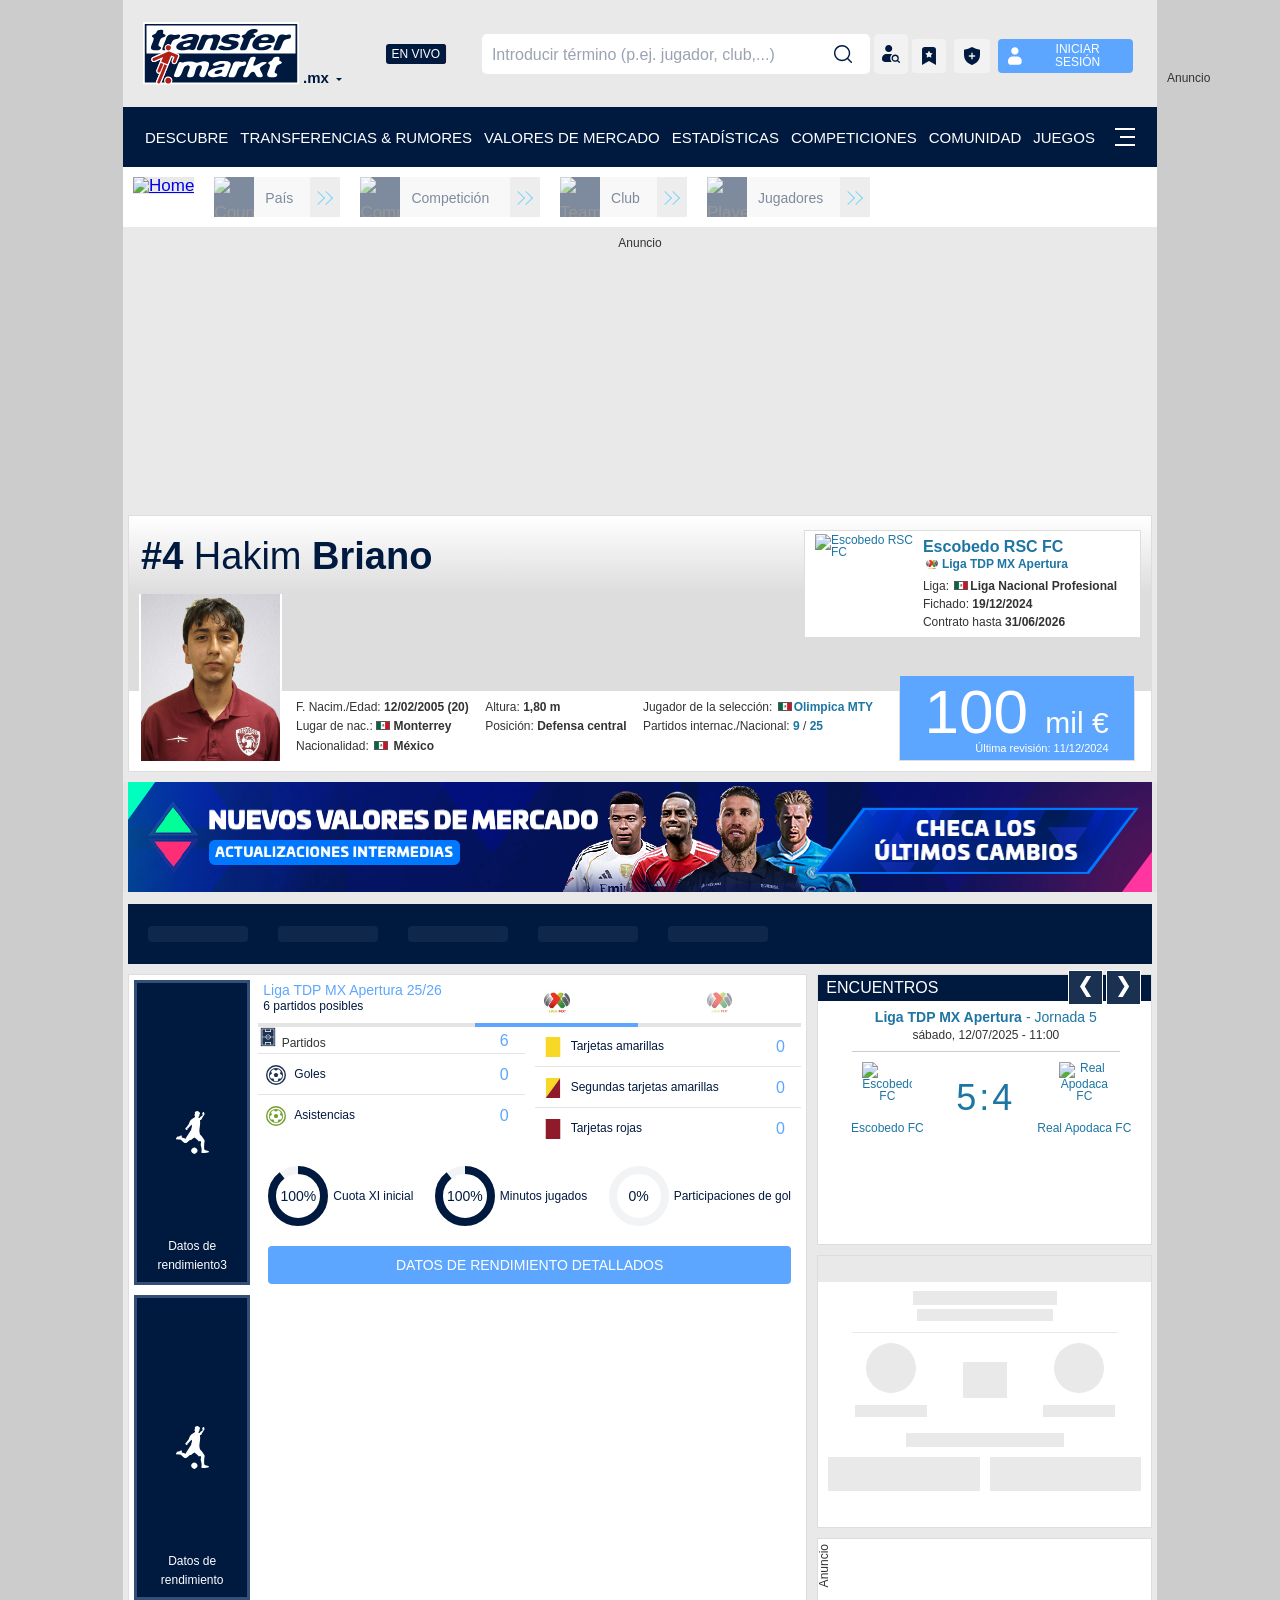
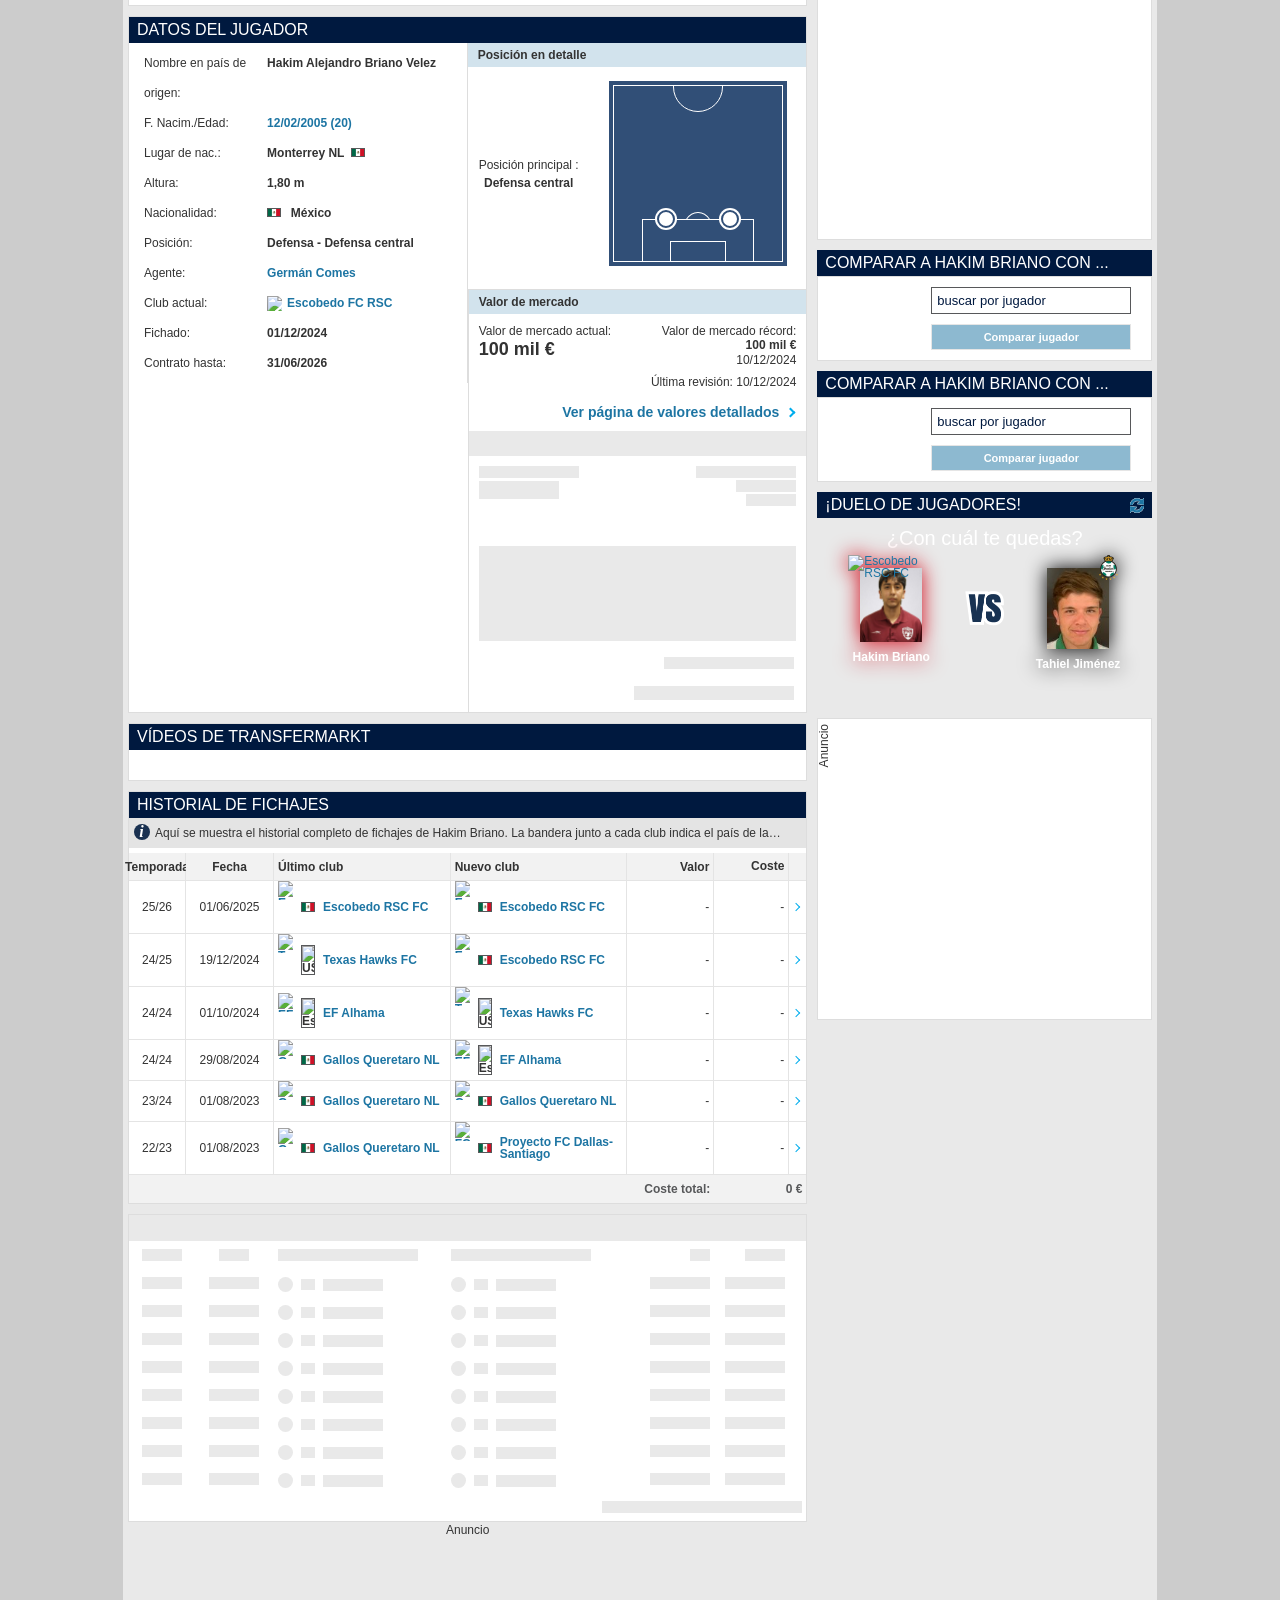
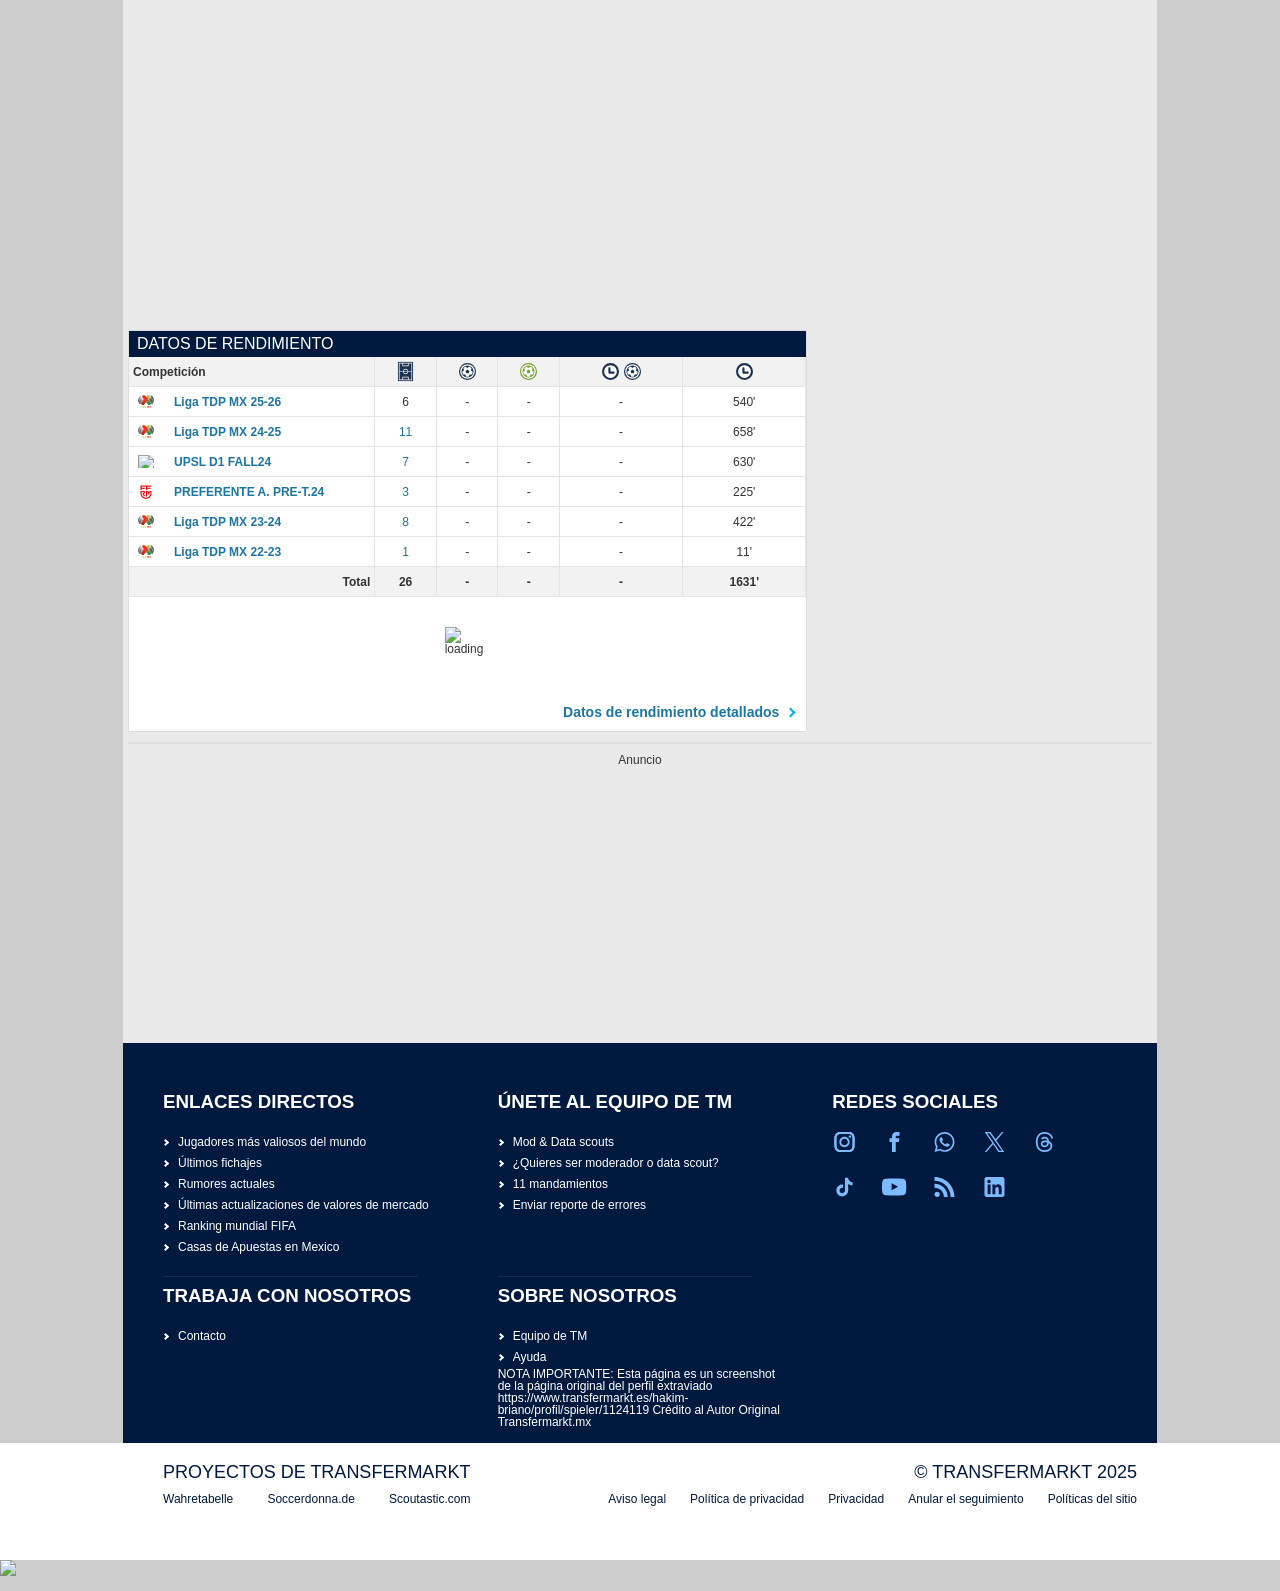
==== Hakim Briano - Perfil del jugador _ Transfermarkt.html @ f4b498a3 "Update Hakim Briano - Perfil del jugador _ Transfermarkt.html Ver 7" ====
<!DOCTYPE html>
<!-- saved from url=(0066)https://www.transfermarkt.es/hakim-briano/profil/spieler/1124119 -->
<html lang="es"><head><meta http-equiv="Content-Type" content="text/html; charset=UTF-8">
    
<script src="./Hakim-Briano - Perfil del jugador _ Transfermarkt_files/f.txt"></script><script src="./now.js.descarga"></script><script type="text/javascript" data-description="sourcepoint stub code">
    !function () { var e = function () { var e, t = "__tcfapiLocator", a = [], n = window; for (; n;) { try { if (n.frames[t]) { e = n; break } } catch (e) { } if (n === window.top) break; n = n.parent } e || (!function e() { var a = n.document, r = !!n.frames[t]; if (!r) if (a.body) { var i = a.createElement("iframe"); i.style.cssText = "display:none", i.name = t, a.body.appendChild(i) } else setTimeout(e, 5); return !r }(), n.__tcfapi = function () { for (var e, t = arguments.length, n = new Array(t), r = 0; r < t; r++)n[r] = arguments[r]; if (!n.length) return a; if ("setGdprApplies" === n[0]) n.length > 3 && 2 === parseInt(n[1], 10) && "boolean" == typeof n[3] && (e = n[3], "function" == typeof n[2] && n[2]("set", !0)); else if ("ping" === n[0]) { var i = { gdprApplies: e, cmpLoaded: !1, cmpStatus: "stub" }; "function" == typeof n[2] && n[2](i) } else a.push(n) }, n.addEventListener("message", (function (e) { var t = "string" == typeof e.data, a = {}; try { a = t ? JSON.parse(e.data) : e.data } catch (e) { } var n = a.__tcfapiCall; n && window.__tcfapi(n.command, n.version, (function (a, r) { var i = { __tcfapiReturn: { returnValue: a, success: r, callId: n.callId } }; t && (i = JSON.stringify(i)), e.source.postMessage(i, "*") }), n.parameter) }), !1)) }; "undefined" != typeof module ? module.exports = e : e() }();
</script>
<script data-description="sourcepoint configuration">
window._sp_ = {
    config: {"accountId":1254,"propertyId":22050,"gdpr":{"consentLanguage":"es","targetingParams":{"acps":"false"}},"baseEndpoint":"https://cdn.privacy-mgmt.com","isSPA":true,"cpPropertyId":"96bf6155"}}
</script>
<script src="./wrapperMessagingWithoutDetection.js.descarga" async=""></script>

<script type="text/javascript" data-description="contentpass integration">
    (function() {
        var cpBaseUrl = 'https://cp.transfermarkt.mx';
        var cpController = cpBaseUrl + '/now.js';
        var cpPropertyId = '96bf6155';

        !function(C,o,n,t,P,a,s){C['CPObject']=n;C[n]||(C[n]=function(){
        (C[n].q=C[n].q||[]).push(arguments)});C[n].l=+new Date;a=o.createElement(t);
        s=o.getElementsByTagName(t)[0];a.src=P;s.parentNode.insertBefore(a,s)}
        (window,document,'cp','script',cpController);

        !function(C,o,n,t,P){if(!C[n].patched){cp('extension','authenticate');P=C[n].q.push;
        C[n].q.push=function(a){if(a[0]==='authenticate'){if((o['cookie']||'').indexOf('_cpauthhint=')===-1&&
        !(C['localStorage']||{})['_cpuser']&&C.location.href.toLowerCase().indexOf('cpauthenticated')===-1){
        t={isLoggedIn:function(){return false;},hasValidSubscription:function(){return false;}};
        (typeof a[1]==='function'&&a[1](null,t));C[n].afp=true;P.apply(C[n].q,[['authenticate',null]]);
        return t;}}P.apply(C[n].q,[a]);}}}
        (window,document,'cp',false);

        cp('create', cpPropertyId, {
        baseUrl: cpBaseUrl
        });

        cp('render', {
        onFullConsent: function() {
            console.log('[DEMO] onFullConsent');
        }
        })
    })()
</script>

<script type="text/javascript" data-description="contentpass sourcepoint fast path">
(function () {
    cp('authenticate', function(err, user) {
        if (err || (!user.isLoggedIn() && !user.hasValidSubscription())) {
        // console.log('[SPCP] Taking fast path');
        (function spExecMsg() {
            if (window._sp_ && window._sp_.executeMessaging) {
            if (!window._sp_.config.isSPA) {
                // console.warn('[SPCP] Sourcepoint not in SPA mode!');
            } else if (window._sp_.version) {
                // console.log('[SPCP] Sourcepoint already running');
            } else {
                // console.log('[SPCP] Starting Sourcepoint');
                window._sp_.executeMessaging();
            }
            } else {
            // console.log('[SPCP] Sourcepoint not loaded yet. Retrying.');
            setTimeout(spExecMsg, 10);
            }
        })();
        }
    });
    })();
</script>
    
    <link rel="shortcut icon" href="https://www.transfermarkt.mx/favicon.ico" type="image/x-icon">
    <link rel="shortcut icon" sizes="16x16" href="https://www.transfermarkt.mx/favicon-16x16.png">
    <link rel="shortcut icon" sizes="192x192" href="https://www.transfermarkt.mx/android-chrome-192x192.png">
    <meta name="viewport" content="width=device-width, initial-scale=1.0, maximum-scale=2.0, user-scalable=no">
<meta name="keywords" content="Hakim Briano,Escobedo FC RSC U21,Liga TDP MX U21 Apertura,México">
<meta name="description" content="Hakim Briano, 20, México ➤ Escobedo FC RSC U21, desde 2024 ➤ Defensa central ➤ Valor de mercado: 100 mil € ➤ * 12/02/2005 en Monterrey NL, México.">
<meta property="og:type" content="article">
<meta property="og:image" content="https://img.a.transfermarkt.technology/portrait/big/default.jpg?lm=1">
<meta property="og:description" content="">
<meta property="og:title" content="Hakim Briano - Perfil del jugador 25/26">
<meta property="og:url" content="https:https://www.transfermarkt.es/hakim-briano/profil/spieler/1124119">
<link hreflang="de" rel="alternate" href="https://www.transfermarkt.es/hakim-briano/profil/spieler/1124119">
<link hreflang="de-LU" rel="alternate" href="https://www.transfermarkt.es/hakim-briano/profil/spieler/1124119">
<link hreflang="de-AT" rel="alternate" href="https://www.transfermarkt.es/hakim-briano/profil/spieler/1124119">
<link hreflang="de-CH" rel="alternate" href="https://www.transfermarkt.es/hakim-briano/profil/spieler/1124119">
<link hreflang="tr" rel="alternate" href="https://www.transfermarkt.es/hakim-briano/profil/spieler/1124119">
<link hreflang="it-CH" rel="alternate" href="https://www.transfermarkt.es/hakim-briano/profil/spieler/1124119">
<link hreflang="it" rel="alternate" href="https://www.transfermarkt.es/hakim-briano/profil/spieler/1124119">
<link hreflang="pl" rel="alternate" href="https://www.transfermarkt.es/hakim-briano/profil/spieler/1124119">
<link hreflang="en-GB" rel="alternate" href="https://www.transfermarkt.es/hakim-briano/profil/spieler/1124119">
<link hreflang="en-IE" rel="alternate" href="https://www.transfermarkt.es/hakim-briano/profil/spieler/1124119">
<link hreflang="es" rel="alternate" href="https://www.transfermarkt.es/hakim-briano/profil/spieler/1124119">
<link hreflang="es-ES" rel="alternate" href="https://www.transfermarkt.es/hakim-briano/profil/spieler/1124119">
<link hreflang="es-CL" rel="alternate" href="https://www.transfermarkt.es/hakim-briano/profil/spieler/1124119">
<link hreflang="es-VE" rel="alternate" href="https://www.transfermarkt.es/hakim-briano/profil/spieler/1124119">
<link hreflang="es-EC" rel="alternate" href="https://www.transfermarkt.es/hakim-briano/profil/spieler/1124119">
<link hreflang="es-CU" rel="alternate" href="https://www.transfermarkt.es/hakim-briano/profil/spieler/1124119">
<link hreflang="nl" rel="alternate" href="https://www.transfermarkt.es/hakim-briano/profil/spieler/1124119">
<link hreflang="pt" rel="alternate" href="https://www.transfermarkt.pt/hakim-briano/profil/spieler/1124119">
<link hreflang="ru" rel="alternate" href="https://www.transfermarkt.world/hakim-briano/profil/spieler/1124119">
<link hreflang="fr-CH" rel="alternate" href="https://www.transfermarkt.fr/hakim-briano/profil/spieler/1124119">
<link hreflang="fr" rel="alternate" href="https://www.transfermarkt.fr/hakim-briano/profil/spieler/1124119">
<link hreflang="fr-CA" rel="alternate" href="https://www.transfermarkt.fr/hakim-briano/profil/spieler/1124119">
<link hreflang="fr-CI" rel="alternate" href="https://www.transfermarkt.fr/hakim-briano/profil/spieler/1124119">
<link hreflang="fr-LU" rel="alternate" href="https://www.transfermarkt.fr/hakim-briano/profil/spieler/1124119">
<link hreflang="fr-BE" rel="alternate" href="https://www.transfermarkt.fr/hakim-briano/profil/spieler/1124119">
<link hreflang="pt-BR" rel="alternate" href="https://www.transfermarkt.com.br/hakim-briano/profil/spieler/1124119">
<link hreflang="en-US" rel="alternate" href="https://www.transfermarkt.us/hakim-briano/profil/spieler/1124119">
<link hreflang="en-CA" rel="alternate" href="https://www.transfermarkt.us/hakim-briano/profil/spieler/1124119">
<link hreflang="en-IN" rel="alternate" href="https://www.transfermarkt.co.in/hakim-briano/profil/spieler/1124119">
<link hreflang="en-ZA" rel="alternate" href="https://www.transfermarkt.co.za/hakim-briano/profil/spieler/1124119">
<link hreflang="x-default" rel="alternate" href="https://www.transfermarkt.com/hakim-briano/profil/spieler/1124119">
<link hreflang="en" rel="alternate" href="https://www.transfermarkt.com/hakim-briano/profil/spieler/1124119">
<link hreflang="nl-BE" rel="alternate" href="https://www.transfermarkt.be/hakim-briano/profil/spieler/1124119">
<link hreflang="ro" rel="alternate" href="https://www.transfermarkt.ro/hakim-briano/profil/spieler/1124119">
<link hreflang="el-GR" rel="alternate" href="https://www.transfermarkt.gr/hakim-briano/profil/spieler/1124119">
<link hreflang="ko-KR" rel="alternate" href="https://www.transfermarkt.co.kr/hakim-briano/profil/spieler/1124119">
<link hreflang="es-AR" rel="alternate" href="https://www.transfermarkt.com.ar/hakim-briano/profil/spieler/1124119">
<link hreflang="es-MX" rel="alternate" href="https://www.transfermarkt.mx/hakim-briano/profil/spieler/1124119">
<link hreflang="es-CO" rel="alternate" href="https://www.transfermarkt.co/hakim-briano/profil/spieler/1124119">
<link hreflang="es-PE" rel="alternate" href="https://www.transfermarkt.pe/hakim-briano/profil/spieler/1124119">
<link hreflang="ms" rel="alternate" href="https://www.transfermarkt.my/hakim-briano/profil/spieler/1124119">
<link hreflang="ja" rel="alternate" href="https://www.transfermarkt.jp/hakim-briano/profil/spieler/1124119">
<link hreflang="id" rel="alternate" href="https://www.transfermarkt.co.id/hakim-briano/profil/spieler/1124119">
<link rel="stylesheet" type="text/css" href="./tm-main.min.css">
<link rel="stylesheet" type="text/css" href="./main_desktop.css">
<link rel="stylesheet" type="text/css" href="./tm-discover.min.css">
<link rel="stylesheet" type="text/css" href="./tm-button-list.min.css">
<link rel="stylesheet" type="text/css" href="./tm-link-list.min.css">
<link rel="stylesheet" type="text/css" href="./tm-print.min.css">
<link rel="stylesheet" type="text/css" href="./main.css">
<link rel="stylesheet" type="text/css" href="./tm-player-profile.min.css">
<style type="text/css">
/*<![CDATA[*/
@keyframes heim {
    0%   {width: 0%;}
    100% {width: 0%}
}
@keyframes gast {
    0%   {width: 0%;}
    100% {width: 0%}
}
.fav-voting__home {
    animation-name: heim;
    animation-duration: 4s;
}
.fav-voting__visitor {
    animation-name: gast;
    animation-duration: 4s;
}
/*]]>*/
</style>
<script type="text/javascript" src="./jquery.min.js.descarga"></script>
<script type="text/javascript" src="./main.js.descarga"></script>
<script type="text/javascript" src="./chosen.ajaxaddition.jquery.js.descarga"></script>
<script type="text/javascript" src="./functions.js.descarga"></script>
<script type="text/javascript" src="./main_desktop.js.descarga"></script>
<script type="text/javascript" src="./chosen.jquery.js.descarga"></script>
<script type="text/javascript" src="./tm-tooltip-event-listener.min.js.descarga"></script>
<script type="text/javascript">
/*<![CDATA[*/
console.info("%c [TM-ADs] Initialize Ads on domain .mx (spieler/profil)", "background: #282828; color: #bada55")
console.info("%c [TM-ADs] Render slot PerformPlayer (/58778164/d_content_1) for google", "background: #282828; color: #bada55")
console.info("%c [TM-ADs] Render slot rectangle1 (/58778164/d_side_1) for google", "background: #282828; color: #bada55")
console.info("%c [TM-ADs] Render slot rectangle2 (/58778164/d_side_2) for google", "background: #282828; color: #bada55")
console.info("%c [TM-ADs] Render slot skyscraper (/58778164/d_right_1) for google", "background: #282828; color: #bada55")
console.info("%c [TM-ADs] Render slot billboard (/58778164/d_top_1) for google", "background: #282828; color: #bada55")
console.info("%c [TM-ADs] Render slot fullsize_contentad (/58778164/d_bottom_1) for google", "background: #282828; color: #bada55")
    var oddsServe = function(placement,competition,match,node) {
        if (!node){
            var s=document.readyState==='loading'?document.getElementsByTagName('script'):[];
            node=s.length?s[s.length-1].parentNode:null;
        }
        oddsServe.queue.push({contentUnitId:placement,competition:competition,match:match,node:node});
    }
    
    oddsServe.onInit=function(callbacks){
        if (typeof window.__tcfapi === 'function') {
            __tcfapi('addEventListener', 2, function(tcdata, success) {
                let tcf20compatibleString;
                if(success) {
                    if (tcdata.eventStatus === 'useractioncomplete') {
                        tcf20compatibleString = tcdata.tcString;
                    } else if (tcdata.eventStatus === 'tcloaded') {
                        tcf20compatibleString = tcdata.tcString;
                    }
                    callbacks.setGdprOptions({
                        gdpr:1,
                        gdpr_pd:1,
                        gdpr_consent:tcf20compatibleString,
                    });
                }
            });
        } else {
            console.warn('E2: __tcfapi not found');
        }
    };
    oddsServe.options={gdpr_wait:true};
    oddsServe.queue=[];
console.info("%c [TM-ADs] Add adslot configuration for PerformPlayer | rectangle1 | rectangle2 | skyscraper | billboard | fullsize_contentad", "background: #282828; color: #bada55")
console.info("%c [TM-ADs] Adslots without configuration: ADTAG_CONTENT_BODY_1 | inreadSpecial | profile_above_outbrain | skyscraper-left-bound | skyscraperbtf | fireplace | richmedia | 1by1px", "background: #282828; color: #bada55")
console.info("%c [TM-ADs] Register slots with JS vendor lib", "background: #282828; color: #bada55")
console.warn("%c [TM-ADs] Duplicate placement IDs found: /58778164", "background: #282828; color: #bada55")
window.addEventListener('load', () => {
  const offset = window.matchMedia('(max-width: 768px)').matches ? 80 : 120;
  document.querySelectorAll('[data-sticky]').forEach(node => {
    const parent = node.parentElement;
    const observer = new IntersectionObserver(([entry]) => {
      if (!entry.isIntersecting) {
        parent.style.position = 'sticky';
        parent.style.top = `${offset}px`;
        parent.style.zIndex = 12000000;
        setTimeout(() => {
          parent.style.removeProperty('position');
          parent.style.removeProperty('top');
          parent.style.removeProperty('z-index');
        }, parseInt(node.dataset?.sticky) || 3000);
        observer.unobserve(parent);
      }
    }, { rootMargin: `-${offset}px 0px 0px 0px`, threshold: 1 });
    observer.observe(parent);
  });
});
PWT = {};
window.googletag = window.googletag || {cmd: []};
googletag.cmd.push(() => {
  window.ad_d_top_1 = googletag.defineSlot(
    "/58778164/transfermarkt.mx/transfermarkt.mx_d_top_1",
    [[1024, 250], [970, 250], [980, 90], [970, 90], [960, 90], [950, 90], [800, 250], [750, 100], [750, 200], [728, 90], "fluid"],
    "d_top_1"
  ) 
  .setTargeting("loading", "normal")
  .addService(googletag.pubads());
  window.ad_d_side_1 = googletag.defineSlot(
    "/58778164/transfermarkt.mx/transfermarkt.mx_d_side_1",
    [[336, 280], [300, 250], [250, 250], "fluid"],
    "d_side_1"
  ) 
  .setTargeting("loading", "normal")
  .addService(googletag.pubads());
  window.ad_d_side_2 = googletag.defineSlot(
    "/58778164/transfermarkt.mx/transfermarkt.mx_d_side_2",
    [[336, 280], [300, 250], [250, 250], "fluid"],
    "d_side_2"
  ) 
  .setTargeting("loading", "lazy")
  .addService(googletag.pubads());
  window.ad_d_right_1 = googletag.defineSlot(
    "/58778164/transfermarkt.mx/transfermarkt.mx_d_right_1",
    [[300, 600], [336, 280], [320, 480], [300, 250], [240, 400], [200, 600], [160, 600], [120, 600]],
    "d_right_1"
  ) 
  .setTargeting("loading", "normal")
  .addService(googletag.pubads());
  window.ad_d_content_1 = googletag.defineSlot(
    "/58778164/transfermarkt.mx/transfermarkt.mx_d_content_1",
    [[679, 382], [336, 280], [300, 250], [250, 250], [1, 1], "fluid"],
    "d_content_1"
  ) 
  .setTargeting("loading", "lazy")
  .addService(googletag.pubads());
  window.ad_d_bottom_1 = googletag.defineSlot(
    "/58778164/transfermarkt.mx/transfermarkt.mx_d_bottom_1",
    [[1024, 250], [970, 250], [980, 90], [970, 90], [960, 90], [950, 90], [800, 250], [750, 100], [750, 200], [728, 90], "fluid"],
    "d_bottom_1"
  ) 
  .setTargeting("loading", "lazy")
  .addService(googletag.pubads());
  googletag.pubads().setCentering(true);
  googletag.pubads().disableInitialLoad();
  googletag.pubads().setTargeting("cg1", ["spieler"]);
  googletag.pubads().setTargeting("URL", ["www.transfermarkt.mx"]);
  googletag.enableServices();
});
!function(t,$,e,s,i,a,o){$[t]||($[t]={init:function(){_("i",arguments)},fetchBids:function(){_("f",arguments)},setDisplayBids:function(){},targetingKeys:function(){return[]},_Q:[]});function _(e,s){$[t]._Q.push([e,s])}}("apstag",window,document,"script","//c.amazon-adsystem.com/aax2/apstag.js"),apstag.init({pubID:"5134",adServer:"googletag"});const initAmazonAdBids=(t,$)=>{($&&"tcloaded"===t.eventStatus||"useractioncomplete"===t.eventStatus)&&apstag.fetchBids(
  {slots:[
    {
      slotName:"/58778164/transfermarkt.mx/transfermarkt.mx_d_top_1",
      slotID:"d_top_1",
      sizes:[[1024, 250], [970, 250], [980, 90], [970, 90], [960, 90], [950, 90], [800, 250], [750, 100], [750, 200], [728, 90]],
    },
    {
      slotName:"/58778164/transfermarkt.mx/transfermarkt.mx_d_side_1",
      slotID:"d_side_1",
      sizes:[[336, 280], [300, 250], [250, 250]],
    },
    {
      slotName:"/58778164/transfermarkt.mx/transfermarkt.mx_d_side_2",
      slotID:"d_side_2",
      sizes:[[336, 280], [300, 250], [250, 250]],
    },
    {
      slotName:"/58778164/transfermarkt.mx/transfermarkt.mx_d_right_1",
      slotID:"d_right_1",
      sizes:[[300, 600], [336, 280], [320, 480], [300, 250], [240, 400], [200, 600], [160, 600], [120, 600]],
    },
    {
      slotName:"/58778164/transfermarkt.mx/transfermarkt.mx_d_content_1",
      slotID:"d_content_1",
      sizes:[[679, 382], [336, 280], [300, 250], [250, 250], [1, 1]],
    },
    {
      slotName:"/58778164/transfermarkt.mx/transfermarkt.mx_d_bottom_1",
      slotID:"d_bottom_1",
      sizes:[[1024, 250], [970, 250], [980, 90], [970, 90], [960, 90], [950, 90], [800, 250], [750, 100], [750, 200], [728, 90]],
    },
  ],
  timeout:2e3},
  function(t){googletag.cmd.push(function(){apstag.setDisplayBids()})})};
"function"==typeof window.__tcfapi&&window.__tcfapi("addEventListener",2,initAmazonAdBids);

document.addEventListener("DOMContentLoaded", () => {
  const closeButtonSticky = document.getElementById("sticky-ad-close-button");
  if(closeButtonSticky) {
    closeButtonSticky.addEventListener("touchstart", function(e) {
      e.preventDefault();
      var elem = this.parentNode;
      elem.parentNode.removeChild(elem);
    }, {passive: false});
  }
});

console.info("%c [TM-ADs] Render ad slots js for google", "background: #282828; color: #bada55")
console.info("%c [TM-ADs] Added external ad script https://securepubads.g.doubleclick.net/tag/js/gpt.js for googleadvertising on wettbewerbe_profile_spieler", "background: #282828; color: #bada55")
console.info("%c [TM-ADs] Added external ad script https://c.amazon-adsystem.com/aax2/apstag.js for googleadvertising on wettbewerbe_profile_spieler", "background: #282828; color: #bada55")
/*]]>*/
</script>
<title>Hakim Briano - Perfil del jugador 25/26 | Transfermarkt</title>
    <link rel="apple-touch-icon-precomposed" href="https://www.transfermarkt.mx/apple-touch-icon-152x152.png">
    
<script type="text/javascript">
   tmData = {
       loggedIn : "1",
       tmTraffic: "0",
   };
</script>
<script>
    const urlParams = new URLSearchParams(window.location.search);
    let utmVars = {
        eVar1: urlParams.get('utm_campaign'),
        eVar6: urlParams.get('utm_source'),
        eVar24: urlParams.get('utm_medium')
    };
    Object.keys(utmVars).forEach((k) => utmVars[k] == null && delete utmVars[k]);

    window.tmAnalyticsDataLayer = window.tmAnalyticsDataLayer || [];
    window.tmAnalytics = {
        dimensions: {
            eVar27: 'Hakim Briano (161637)',
			eVar3: 'Escobedo FC U21 (110458)',
			eVar4: 'Liga TDP MX U21 Apertura (M21A)',
			eVar5: 'Mexico',
			eVar10: 'https://www.transfermarkt.mx/hakim-briano/profil/spieler/1124119',
			...utmVars,
            evar19: window.location.href,
            eVar35 : '03cdbfc654032c7cd717ae6d40896569',
			eVar37 : '2018-08-16',
    },
    properties: {
        prop2: 'statistik',
		prop3: 'spieler',
		prop4: 'profil',
		prop5: '1124119',
		prop11: '1124119',
		prop14: 'statistik_spieler_profil_1124119',
		prop9: window.location.hostname,
        prop10: window.location.href,
        prop1 : 'true',
    },
    pageDetails: {
        pageViews: {
            value: 1
        },
        isErrorPage: 'false',
            isHomepage: 'false',
            name: 'Hakim Briano - Perfil del jugador 25/26 | Transfermarkt',
            URL: window.location.href,
            server: 'web01'
    },
    };

function tmEventForLink(category, aTag, label) {
    const url = new URL(aTag.href);
    const link = url.pathname + url.search;
    tmEvent(category, link, label);
}

function tmEvent(category, action, label, detail = '') {
    if (typeof gtag === 'function') {
        gtag('event',
            action,
            {
                'event_category': category,
                'event_label': label
            }
        );
    }

    const ev = {
        event: 'tmEvent',
        tmEvent: {
            customDimensions: {
                eVars: {
                    ...tmAnalytics.dimensions
                },
                props: {
                    prop6: category,
                    prop7: action,
                    prop8: label,
                    prop17: detail,
                    ...tmAnalytics.properties
                }
            },
            event1to100: {
                event7: {
                    value: 1
                },
                event8: null,
            },
            session: {
                web: {
                    webInteraction: {
                        linkClicks: {
                            value: 1
                        }
                    },
                    webPageDetails: {
                        ...tmAnalytics.pageDetails,
                        ...{
                            pageViews: {
                                value: null
                            }
                        }
                    }
                }
            }
        }
    };

     if (!window._satellite) {
        once = false;
        window._satellite = { _monitors: [{
            ruleTriggered: (e) => {
                if (once) {
                    return;
                }
                once = true;
                setTimeout(() => {
                    tmAnalyticsDataLayer.push(ev);
                    tmAnalyticsDataLayer.push(function (dl) {
                        const state = dl.getState();
                    });
                }, 1);
            }
        }] };
    } else {
        tmAnalyticsDataLayer.push(ev);
        tmAnalyticsDataLayer.push(function (dl) {
            const state = dl.getState();
        });
    }
}
function tmTrackingAndAds() {
    if (typeof gtag === 'function') {
        gtag("event", "page_view", {
            page_path: "/jsContent" + window.location.pathname
        });
    }

    tmAnalyticsDataLayer.push({
        event: 'tmTrackingAndAds',
        tmTrackingAndAds: {
            customDimensions: {
                eVars: tmAnalytics.dimensions,
                props: tmAnalytics.properties
            },
            event1to100: {
                event7: null,
                event8: {
                    value: 1
                }
            },
            session: {
                web: {
                    webInteraction: {
                        linkClicks: {
                            value: null
                        }
                    },
                    webPageDetails: {
                        ...tmAnalytics.pageDetails,
                        ...{
                            pageViews: {
                                value: 1
                            }
                        }
                    }
                }
            }
        }
    });
    tmAnalyticsDataLayer.push(function (dl) {
        const state = dl.getState();
    });
}
function tmTiming(value, name, event_category, event_label) {
    console.log('tmTiming', value, name, event_category, event_label);
}

        !function(e,a,n,t){var i=e.head;if(i){
            if (a) return;
            var o=e.createElement("style");
            o.id="alloy-prehiding",o.innerText=n,i.appendChild(o),setTimeout(function(){o.parentNode&&o.parentNode.removeChild(o)},t)}}
        (document, document.location.href.indexOf("adobe_authoring_enabled") !== -1, ".personalization-container { opacity: 0 !important }", 3000);

            !function(n,o){o.forEach(function(o){n[o]||((n.__alloyNS=n.__alloyNS||
                []).push(o),n[o]=function(){var u=arguments;return new Promise(
                function(i,l){n[o].q.push([i,l,u])})},n[o].q=[])})}
            (window,["alloy"]);
</script>
<style id="svelte-h9aobm">/* stylelint-disable */
/* stylelint-enable */
.compare-players.svelte-h9aobm {
  margin-top: 10px;
}

.compare-player.svelte-h9aobm {
  background-color: var(--tm-white);
  border: 1px solid var(--tm-grey);
  box-sizing: border-box;
  display: flex;
  font-family: 'SourceSansPro-VF', sans-serif;
  font-size: 16px;
  font-variation-settings: "wght" 400;
  font-weight: initial;
  padding: 10px;
}
.compare-player__player-list.svelte-h9aobm {
  background-color: var(--tm-white);
  border: 1px solid var(--tm-black);
  box-shadow: 0 0 5px 1px var(--tm-black);
  box-sizing: border-box;
  display: block;
  margin-top: 0;
  max-height: 240px;
  overflow: hidden auto;
  padding: 0;
  position: absolute;
  top: 34px;
  width: 200px;
  z-index: 100;
}
.compare-player__list-item.svelte-h9aobm {
  font-size: 16px;
  line-height: 1;
  list-style-type: none;
  margin: 0;
  padding: 2px;
}
.compare-player__list-item.svelte-h9aobm:hover {
  cursor: pointer;
}
.compare-player__link.svelte-h9aobm {
  background-color: var(--tm-light-blue);
  border: 1px solid var(--tm-border-grey);
  box-sizing: border-box;
  color: var(--tm-white);
  display: block;
  font-size: 11px;
  font-weight: 700;
  line-height: 1;
  margin-top: 2px;
  opacity: 0.5;
  padding: 7px 14px 6px;
  pointer-events: none;
  text-align: center;
  text-decoration: none;
  width: 100%;
}
.compare-player.svelte-h9aobm .active:where(.svelte-h9aobm) {
  cursor: pointer;
  opacity: 1;
  pointer-events: auto;
}
.compare-player.svelte-h9aobm .active:where(.svelte-h9aobm):hover {
  background-color: var(--tm-admiral);
}
.compare-player__action.svelte-h9aobm {
  display: flex;
  flex-direction: column;
  justify-content: space-between;
  position: relative;
  width: 200px;
}
.compare-player__input.svelte-h9aobm {
  border: 1px solid var(--tm-middle-grey) !important;
  box-sizing: border-box;
  display: block;
  font-size: 13px;
  margin-bottom: 8px;
  outline-color: var(--tm-light-blue) !important;
  padding: 5px;
  width: 100%;
}
.compare-player__input.svelte-h9aobm::placeholder {
  color: var(--tm-admiral);
  font-size: 13px;
}
.compare-player__icon.svelte-h9aobm {
  background-image: url("https://tmssl.akamaized.net/images/icons/vergleiche_mit.png");
  background-repeat: no-repeat;
  background-size: cover;
  height: 63px;
  margin-right: 10px;
  width: 93px;
}

.loading.svelte-h9aobm {
  background-color: transparent;
  background-image: url("https://tmssl.akamaized.net/images/loading.gif");
  background-position: 85% 50%;
  background-repeat: no-repeat;
  background-size: 15px;
}

.preselected.svelte-h9aobm {
  background-color: var(--tm-light-blue);
  color: var(--tm-white);
}

@media only screen and (max-width: 480px) {
  .compare-player.svelte-h9aobm {
    justify-content: space-around;
  }
}</style><style id="svelte-1r2dsxy">/* stylelint-disable */
/* stylelint-enable */
/* stylelint-disable */
/* stylelint-enable */
/* stylelint-disable */
/* stylelint-enable */
.content-box-headline.svelte-1r2dsxy {
  background-color: #00193f;
  color: white;
  display: block;
  font-family: 'Oswald-VF', 'Oswald-fallback', sans-serif;
  font-size: 1rem;
  font-variation-settings: "wght" 400;
  font-weight: initial;
  line-height: 1.625rem;
  margin: 0;
  padding: 0 0.5rem !important;
  scroll-margin-top: 5rem;
  text-transform: uppercase;
}</style><style id="svelte-dc4p8x">/* stylelint-disable */
/* stylelint-enable */
.tm-player-performance {
  flex-direction: column;
}

.tm-player-performance__stage.svelte-dc4p8x {
  display: flex;
  height: 19.6875rem;
  padding: 0.3125rem;
  width: 100%;
}
@media only screen and (max-width: 600px) {
  .tm-player-performance__stage.svelte-dc4p8x {
    flex-direction: column;
    height: unset;
    width: unset;
  }
}
.tm-player-performance__content.svelte-dc4p8x {
  margin-left: 0.5rem;
  width: calc(82.53% - 8px);
}
@media only screen and (max-width: 600px) {
  .tm-player-performance__content.svelte-dc4p8x {
    margin: 0;
    width: unset;
  }
}
.tm-player-performance__buttons.svelte-dc4p8x {
  display: flex;
  flex-direction: column;
  justify-content: space-between;
  width: 17.43%;
}
@media only screen and (max-width: 600px) {
  .tm-player-performance__buttons.svelte-dc4p8x {
    flex-direction: row;
    height: 50px;
    margin: 0.0625rem 0 0.4375rem;
    width: 100%;
  }
}</style><style id="svelte-y0mut5">.tm-player-performance__thumbs.svelte-y0mut5 {
  align-items: center;
  display: flex;
  justify-content: space-around;
  position: absolute;
  right: 0;
  top: 0;
  width: 60%;
  z-index: 100;
}
@media only screen and (max-width: 600px) {
  .tm-player-performance__thumbs.svelte-y0mut5 {
    left: unset;
    margin: 0 auto;
    position: relative;
    width: 100%;
  }
  .tm-player-performance__thumbs__thumb.svelte-y0mut5::after, .tm-player-performance__thumbs__thumb.svelte-y0mut5::before {
    bottom: 0;
    content: "";
    display: block;
    height: 4px;
    position: absolute;
    width: 100%;
  }
  .tm-player-performance__thumbs__thumb.svelte-y0mut5::after {
    background: #e4e4e4;
  }
  .tm-player-performance__thumbs__thumb--active.svelte-y0mut5::after {
    background: var(--tm-lighter-blue, #00aded);
  }
}
.tm-player-performance__performance-swiper-container.svelte-y0mut5 {
  position: relative;
}
.tm-player-performance__performance-swiper-container--hidden.svelte-y0mut5 {
  display: none;
}</style><style id="svelte-34vla4">/* stylelint-disable */
/* stylelint-enable */
/* stylelint-disable */
/* stylelint-enable */
.tm-player-performance__button.svelte-34vla4 {
  background-color: var(--tm-admiral, #00193f);
  background-position: center 40%;
  background-repeat: no-repeat;
  background-size: 30%;
  color: var(--tm-white, #fff);
  height: calc(98.5% / var(--tm-player-performance-button-count));
  margin-bottom: 0.3125rem;
  position: relative;
}
@media only screen and (max-width: 600px) {
  .tm-player-performance__button.svelte-34vla4 {
    background-size: calc(100% - 0.875rem) calc(100% - 0.875rem);
    height: inherit;
    position: static;
    width: calc(98.5% / var(--tm-player-performance-button-count));
  }
}
.tm-player-performance__button.svelte-34vla4:last-child {
  margin-bottom: 0;
}
.tm-player-performance__button.svelte-34vla4:hover {
  cursor: pointer;
}
.tm-player-performance__button.svelte-34vla4:first-child:nth-last-child(1) {
  background-position: center;
  border-color: var(--tm-azure, #314f77);
  flex-basis: 100%;
}
.tm-player-performance__button.svelte-34vla4:first-child:nth-last-child(1):hover {
  cursor: initial;
}
.tm-player-performance__button--active.svelte-34vla4 {
  border: 3px solid #5ca6ff;
}
.tm-player-performance__button--sorare.svelte-34vla4 {
  background-image: url("[data-uri]");
  background-position: center;
  background-size: 5.3125rem;
}
@media only screen and (max-width: 600px) {
  .tm-player-performance__button--sorare.svelte-34vla4 {
    background-size: 3.875rem;
  }
}
.tm-player-performance__button--gallery.svelte-34vla4 {
  background-image: url("[data-uri]");
}
@media only screen and (max-width: 600px) {
  .tm-player-performance__button--gallery.svelte-34vla4 {
    background-position: center;
    background-size: 22%;
  }
}
.tm-player-performance__button--performance.svelte-34vla4 {
  background-image: url("[data-uri]");
}
.tm-player-performance__button.svelte-34vla4 p:where(.svelte-34vla4) {
  bottom: 7px;
  font-family: 'Oswald-VF', 'Oswald-fallback', sans-serif;
  font-size: 0.75rem;
  font-variation-settings: "wght" 400;
  font-weight: initial;
  margin: 0;
  position: absolute;
  text-align: center;
  width: 100%;
}
@media only screen and (max-width: 600px) {
  .tm-player-performance__button.svelte-34vla4 p:where(.svelte-34vla4) {
    display: none;
  }
}</style><style id="svelte-iykzvx">/* stylelint-disable */
/* stylelint-enable */
.tm-market-value-development-graph-small.svelte-iykzvx {
  background: var(--tm-white, #fff);
  max-width: 750px;
}

.current-and-max.svelte-iykzvx {
  display: flex;
  justify-content: space-between;
  margin: 0.625rem auto;
  width: calc(100% - 1.25rem);
}

.current-value.svelte-iykzvx {
  display: flex;
  font-size: 1.125rem;
  line-height: 1.5rem;
}

.max.svelte-iykzvx {
  text-align: right;
}

.max-value.svelte-iykzvx {
  font-size: 0.75rem;
  line-height: 1.0625rem;
}

.max-value.svelte-iykzvx,
.current-value.svelte-iykzvx {
  font-weight: bold;
}

.link.svelte-iykzvx {
  align-items: center;
  display: flex;
  margin-left: 0.3125rem;
}

.graph.svelte-iykzvx {
  margin: 0 auto 0.3125rem;
  width: calc(100% - 1.25rem);
}

.update.svelte-iykzvx {
  margin: 0 auto 0.3125rem;
  text-align: right;
  width: calc(100% - 1.25rem);
}</style><style id="svelte-8u5mb">/* stylelint-disable */
/* stylelint-enable */
.sk-upper-row.svelte-8u5mb {
  display: flex;
  justify-content: space-between;
  padding: 0.625rem;
}

.sk-upper-row-left.svelte-8u5mb {
  display: flex;
  flex-direction: column;
  gap: 0.1875rem;
}

.sk-upper-row-right.svelte-8u5mb {
  align-items: flex-end;
  display: flex;
  flex-direction: column;
  gap: 0.125rem;
}

.sk-graph.svelte-8u5mb {
  padding: 1.875rem 0.625rem 0;
}

.sk-lower-row.svelte-8u5mb {
  align-items: flex-end;
  display: flex;
  flex-direction: column;
  gap: 1.0625rem;
  padding: 1rem 0.75rem 0.75rem;
}</style><style id="svelte-py9x6n">@keyframes svelte-py9x6n-pulse {
  0% {
    opacity: 0.6;
  }
  50% {
    opacity: 0.8;
  }
  100% {
    opacity: 0.6;
  }
}
div.svelte-py9x6n {
  animation: sk-pulse 1.5s infinite;
  background-color: #e9e9e9;
}</style><style id="svelte-yljlyx">/* stylelint-disable */
/* stylelint-enable */
/* stylelint-disable */
/* stylelint-enable */
details.svelte-yljlyx {
  cursor: pointer;
}
details.svelte-yljlyx > summary:where(.svelte-yljlyx) {
  display: block;
  max-height: 1.875rem;
  overflow: hidden;
  text-overflow: ellipsis;
  transition: all 0.3s ease;
  white-space: nowrap;
}
details.svelte-yljlyx > summary:where(.svelte-yljlyx)::-webkit-details-marker, details.svelte-yljlyx > summary:where(.svelte-yljlyx)::marker {
  display: none;
}
details.svelte-yljlyx > summary.info-content:where(.svelte-yljlyx)::after {
  background-position-y: center;
  bottom: auto;
  display: block;
  height: 1.875rem;
  top: 0;
  transform: rotate(0deg);
  transition: transform 0.3s ease;
}
details[open].svelte-yljlyx > summary:where(.svelte-yljlyx) {
  height: fit-content;
  max-height: 12.5rem;
  white-space: normal;
}
details[open].svelte-yljlyx > summary.info-content:where(.svelte-yljlyx)::after {
  transform: rotate(180deg);
}</style><style id="svelte-16tqe68">/* stylelint-disable */
/* stylelint-enable */
.sk-row.svelte-16tqe68 {
  display: grid;
  grid-template-columns: 3.5625rem 5.5rem 1fr 1fr 5.4375rem 4.6875rem 1.0625rem;
  height: 28px;
  padding: 0.5rem 0.25rem;
}
.sk-row__left.svelte-16tqe68 {
  display: flex;
  justify-content: center;
}
.sk-row__center.svelte-16tqe68 {
  align-items: center;
  display: flex;
  gap: 0.5rem;
}
.sk-row__right.svelte-16tqe68 {
  display: flex;
  justify-content: flex-end;
}
.sk-row__last.svelte-16tqe68 {
  align-items: center;
  display: flex;
  height: 28px;
  justify-content: flex-end;
  padding-right: 0.25rem;
}</style><style id="svelte-vwdx24">@keyframes svelte-vwdx24-pulse {
  0% {
    opacity: 0.6;
  }
  50% {
    opacity: 0.8;
  }
  100% {
    opacity: 0.6;
  }
}
div.svelte-vwdx24 {
  animation: sk-pulse 1.5s infinite;
  background-color: #e9e9e9;
  border-radius: 50%;
}</style><style id="svelte-yzfji3">.perf-loading.svelte-yzfji3 {
  align-items: center;
  display: flex;
  justify-content: center;
  margin: 30px 0 20px;
}

.grid-row.svelte-yzfji3 {
  display: grid;
  grid-template: "competition games first-value second-value per-minutes minutes" 30px/4fr 1fr 1fr 1fr 2fr 2fr;
}
.grid-row--goalkeeper.svelte-yzfji3 {
  grid-template: "competition games first-value second-value  minutes" 30px/3fr 1fr 1fr 1fr 2fr;
}
.grid-row--dark.svelte-yzfji3 {
  background: var(--tm-lightest-grey);
  font-weight: bold;
}

.grid__heading.svelte-yzfji3 {
  align-items: center;
  background-color: #f2f2f2;
  display: flex;
  font-weight: bold;
  padding: 0 4px;
}
.grid__heading--center.svelte-yzfji3 {
  align-items: center;
  display: flex;
  justify-content: center;
}
.grid__heading--center.svelte-yzfji3 .icon:where(.svelte-yzfji3) {
  width: 17px;
}
.grid__heading--center.svelte-yzfji3 .icon--margin:where(.svelte-yzfji3) {
  margin-right: 5px;
}
.grid__cell.svelte-yzfji3 {
  align-items: center;
  border-bottom: 1px solid #e4e4e4;
  border-right: 1px solid #e4e4e4;
  display: flex;
  padding: 0 4px;
}
.grid__cell--club.svelte-yzfji3 {
  color: #1d75a3;
  font-weight: bold;
  gap: 5px;
  grid-template: "rowlogo rowflag rowlink" 100%/15px 30px auto;
}
.grid__cell--club.svelte-yzfji3 .logo:where(.svelte-yzfji3) {
  height: auto;
  margin: 0 15px 0 5px;
  width: 16px;
}
.grid__cell--club.svelte-yzfji3 .logo--fallback:where(.svelte-yzfji3) {
  height: 16px;
  width: 16px;
}
.grid__cell--center.svelte-yzfji3 {
  justify-content: center;
}
.grid__cell--ar.svelte-yzfji3 {
  justify-content: flex-end;
}</style><style id="svelte-upg3wb">.quote-slot.svelte-upg3wb {
  height: 100px;
}

.arrows.svelte-upg3wb {
  display: flex;
  position: absolute;
  right: 10px;
  top: -5px;
}

.swiper-slider.svelte-upg3wb {
  height: 143px;
  position: relative;
  text-align: center;
  width: clamp(294px, 100%, 362px);
}
@media screen and (min-width: 768px) {
  .swiper-slider.svelte-upg3wb {
    width: 335px;
  }
}

.tm-matches.svelte-upg3wb {
  position: relative;
}</style><style id="svelte-1rs7jt3">/* stylelint-disable */
/* stylelint-enable */
.sk-info.svelte-1rs7jt3 {
  align-items: center;
  display: flex;
  flex-direction: column;
  gap: 0.25rem;
  padding: 0.5625rem 0 0;
}
.sk-info.svelte-1rs7jt3::after {
  background-color: #e9e9e9;
  content: " ";
  height: 1px;
  margin: 0.4375rem auto 0;
  width: 80%;
}

.sk-teams.svelte-1rs7jt3 {
  align-items: center;
  display: flex;
  justify-content: space-evenly;
  padding: 0.625rem 0;
}

.sk-team.svelte-1rs7jt3 {
  align-items: center;
  display: flex;
  flex-direction: column;
  gap: 0.75rem;
}

/* (unused) .sk-spacer {
  height: 100px;
}*/

.sk-ads.svelte-1rs7jt3 {
  align-items: center;
  display: flex;
  flex-direction: column;
  gap: 0.625rem;
  padding: 0.375rem 0.625rem 2.25rem;
}

.sk-ads-content.svelte-1rs7jt3 {
  display: flex;
  gap: 0.625rem;
  justify-content: space-between;
  width: 100%;
}</style><style id="svelte-vrmiu">.tm-relevant-news.svelte-vrmiu {
  background: #fff;
}</style><style id="svelte-h7fr15">/* stylelint-disable */
/* stylelint-enable */
.news-skeleton.svelte-h7fr15 {
  padding: 0;
}
.news-skeleton.svelte-h7fr15 .sk-row:where(.svelte-h7fr15) {
  align-items: center;
  display: flex;
  gap: 0.625rem;
  padding: 0.1875rem 0.1875rem 0.9375rem;
}
.news-skeleton.svelte-h7fr15 .sk-text-info:where(.svelte-h7fr15) {
  display: flex;
  flex: 1;
  flex-direction: column;
  gap: 0.375rem;
  justify-content: center;
}
.news-skeleton.svelte-h7fr15 .sk-link:where(.svelte-h7fr15) {
  align-items: center;
  display: flex;
  height: 38px;
  justify-content: flex-end;
}</style><style id="svelte-1ku11f6">/* stylelint-disable */
/* stylelint-enable */
/* stylelint-disable */
/* stylelint-enable */
/* stylelint-disable */
/* stylelint-enable */
.tm-current-rumors.svelte-1ku11f6 {
  background: var(--tm-white, #fff);
  min-height: 100px;
}

.header.svelte-1ku11f6 {
  background-color: #f2f2f2;
  display: flex;
  font-family: 'Oswald-VF', 'Oswald-fallback', sans-serif;
  font-size: 0.875rem;
  font-variation-settings: "wght" 400;
  font-weight: initial;
  justify-content: space-between;
  line-height: 0.875rem;
  padding: 0.25rem 0.125rem 0.25rem 0.4375rem;
}</style><style id="svelte-fgi4yo">/* stylelint-disable */
/* stylelint-enable */
.sk-header.svelte-fgi4yo {
  display: flex;
  justify-content: space-between;
  padding: 0.25rem 0.125rem 0.25rem 0.4375rem;
}

.sk-row.svelte-fgi4yo {
  display: grid;
  grid-template-columns: 2.5rem 1fr 2.25rem;
  margin: 0.125rem 0;
  padding: 0.3125rem;
}
.sk-row.svelte-fgi4yo > div:where(.svelte-fgi4yo) {
  display: flex;
  flex-direction: column;
  justify-content: space-evenly;
}</style><style id="svelte-1rhiy4i">/* stylelint-disable */
/* stylelint-enable */
/* stylelint-disable */
/* stylelint-enable */
.national-team-career.svelte-1rhiy4i {
  background-color: white;
  border: 0.0625rem solid #dddddd;
  container-name: national-team-career;
  container-type: inline-size;
  margin-top: 0.625rem;
}</style><style id="svelte-1vqaqrb">/* stylelint-disable */
/* stylelint-enable */
.sk-row.svelte-1vqaqrb {
  display: grid;
  grid-template-columns: 1fr 5fr 3fr 1fr 1fr;
  grid-template-rows: 1.75rem;
  place-items: center;
}

.sk-team.svelte-1vqaqrb {
  align-items: center;
  display: flex;
  gap: 0.3125rem;
  padding-left: 0.25rem;
  width: 100%;
}

.sk-link.svelte-1vqaqrb {
  align-items: center;
  display: flex;
  height: 38px;
  justify-content: flex-end;
  padding: 0 0.625rem;
}</style><style id="svelte-8zzt64">/* stylelint-disable */
/* stylelint-enable */
.tm-image-gallery.svelte-8zzt64 {
  position: relative;
}

.slider__source.svelte-8zzt64 {
  background-color: rgba(0, 0, 0, 0.5);
  bottom: 0;
  color: var(--tm-white);
  font-size: 0.625rem;
  padding: 0.1875rem;
  position: absolute;
  right: 0;
}
.slider__img.svelte-8zzt64 {
  display: block;
}</style><style id="svelte-165unei">/* stylelint-disable */
/* stylelint-enable */
.gallery-skeleton.svelte-165unei {
  padding: 0;
}
.gallery-skeleton.svelte-165unei .sk-box:where(.svelte-165unei) {
  height: 186px;
}</style><style id="svelte-83mg6v">/* stylelint-disable */
/* stylelint-enable */
.tm-tooltip.svelte-83mg6v {
  bottom: 0.625rem;
  display: inline-block;
  position: fixed;
  right: 0.625rem;
  z-index: 100000000;
}</style><style id="svelte-14ak9st">#twitch-embed iframe {
  height: 245px;
  width: auto;
}
@media only screen and (min-width: 768px) {
  #twitch-embed iframe {
    height: 287px;
    width: 100%;
  }
}</style><style id="svelte-1vwwqpc">/* stylelint-disable */
/* stylelint-enable */
/* stylelint-disable */
/* stylelint-enable */
.tm-player-performance__thumb.svelte-1vwwqpc {
  align-items: center;
  display: flex;
  flex-basis: 100%;
  height: 47px;
  justify-content: center;
  position: relative;
}
.tm-player-performance__thumb.svelte-1vwwqpc img:where(.svelte-1vwwqpc) {
  height: 36px;
  opacity: 0.6;
  padding-bottom: 0.1875rem;
  width: auto;
}
.tm-player-performance__thumb.svelte-1vwwqpc:hover {
  cursor: pointer;
}
.tm-player-performance__thumb--active.svelte-1vwwqpc img:where(.svelte-1vwwqpc) {
  opacity: 1;
}
.tm-player-performance__thumb--active.svelte-1vwwqpc::after {
  background: #5ca6ff;
  bottom: 0;
  content: "";
  display: block;
  height: 4px;
  position: absolute;
  width: 100%;
}</style><style id="svelte-1lid2xf">/* stylelint-disable */
/* stylelint-enable */
/* stylelint-disable */
/* stylelint-enable */
.tm-player-performance__performance-slide.svelte-1lid2xf {
  display: flex;
  flex-direction: column;
  height: 284px;
}
@media only screen and (max-width: 600px) {
  .tm-player-performance__performance-slide.svelte-1lid2xf {
    height: auto;
  }
}
.tm-player-performance__statistic-lists.svelte-1lid2xf {
  display: grid;
  grid-gap: 0.125rem 0.625rem;
  grid-template-columns: 1fr 1fr;
}
@media only screen and (max-width: 600px) {
  .tm-player-performance__statistic-lists.svelte-1lid2xf {
    margin: 0 0.3125rem 0.3125rem;
  }
}
.tm-player-performance__statistic-list.svelte-1lid2xf {
  list-style-type: none;
  margin: 0 0 0.6875rem;
  padding: 0;
}
.tm-player-performance__statistic-gauges.svelte-1lid2xf {
  color: var(--tm-admiral, #00193f);
  display: flex;
  font-family: 'Oswald-VF', 'Oswald-fallback', sans-serif;
  font-variation-settings: "wght" 400;
  font-weight: initial;
  justify-content: space-between;
  margin: 0.3125rem 0.625rem 1.25rem;
}
@media only screen and (max-width: 600px) {
  .tm-player-performance__statistic-gauges.svelte-1lid2xf {
    margin: 0.625rem 1.25rem 0.9375rem;
  }
}
.tm-player-performance__link.svelte-1lid2xf {
  background: #5ca6ff;
  border-radius: 0.25rem;
  color: var(--tm-white, #fff);
  display: block;
  font-family: 'SourceSansPro-VF', sans-serif;
  font-size: 0.875rem;
  font-variation-settings: "wght" 700;
  font-weight: initial;
  margin: 0 0.625rem;
  padding: 0.75rem 1.375rem;
  text-align: center;
  text-decoration: none;
  text-transform: uppercase;
}
.tm-player-performance__link.svelte-1lid2xf:hover {
  background-color: var(--tm-admiral, #00193f);
}</style><style id="svelte-1proff8">/* stylelint-disable */
/* stylelint-enable */
/* stylelint-disable */
/* stylelint-enable */
.tm-player-performance__performance-slide-headline.svelte-1proff8 {
  box-shadow: inset 0 -0.25rem 0 0 #e4e4e4;
  font-family: 'SourceSansPro-VF', sans-serif;
  font-size: 0.875rem;
  font-variation-settings: "wght" 700;
  font-weight: initial;
  padding: 0.1875rem 0 0.5rem 0.3125rem;
}
@media only screen and (max-width: 600px) {
  .tm-player-performance__performance-slide-headline.svelte-1proff8 {
    box-shadow: none;
    margin: 0.8125rem 0.3125rem 0.3125rem;
    max-width: 100%;
    text-align: center;
  }
  .tm-player-performance__performance-slide-headline.svelte-1proff8 a:where(.svelte-1proff8),
  .tm-player-performance__performance-slide-headline.svelte-1proff8 p:where(.svelte-1proff8) {
    display: inline;
  }
}
.tm-player-performance__performance-slide-headline.svelte-1proff8 a:where(.svelte-1proff8) {
  color: #5ca6ff;
  text-decoration: none;
}
.tm-player-performance__performance-slide-headline.svelte-1proff8 a:where(.svelte-1proff8):hover {
  text-decoration: underline;
}
.tm-player-performance__performance-slide-headline.svelte-1proff8 p:where(.svelte-1proff8) {
  color: var(--tm-admiral, #00193f);
  font-size: 0.75rem;
  font-variation-settings: "wght" 400;
  line-height: 0.9375rem;
  margin: 0.125rem 0 0.3125rem;
}
.tm-player-performance__performance-slide-headline.svelte-1proff8 span:where(.svelte-1proff8) {
  visibility: hidden;
  /* stylelint-disable-next-line at-rule-disallowed-list */
}
@media only screen and (max-width: 600px) {
  .tm-player-performance__performance-slide-headline.svelte-1proff8 span:where(.svelte-1proff8) {
    visibility: visible;
  }
}</style><style id="svelte-ae378q">/* stylelint-disable */
/* stylelint-enable */
/* stylelint-disable */
/* stylelint-enable */
.tm-player-performance__stats-list-item.svelte-ae378q {
  align-items: center;
  border-bottom: 0.0625rem solid #e4e4e4;
  display: flex;
  justify-content: space-between;
  margin-bottom: 0.0625rem;
}
.tm-player-performance__stats-list-item.svelte-ae378q:last-child {
  border-bottom: 0;
}
.tm-player-performance__stats-list-item-description.svelte-ae378q {
  align-items: center;
  display: flex;
  margin: 0.3125rem;
}
.tm-player-performance__stats-list-item-description.svelte-ae378q img:where(.svelte-ae378q) {
  margin: 0.1875rem;
}
.tm-player-performance__stats-list-item-description.svelte-ae378q span:where(.svelte-ae378q) {
  color: var(--tm-admiral, #00193f);
  font-family: 'SourceSansPro-VF', sans-serif;
  font-size: 0.75rem;
  font-variation-settings: "wght" 400;
  font-weight: initial;
  margin: 0.3125rem;
}
@media only screen and (max-width: 600px) {
  .tm-player-performance__stats-list-item-description.svelte-ae378q span:where(.svelte-ae378q) {
    margin: 0;
  }
}
.tm-player-performance__stats-list-item-icon.svelte-ae378q {
  height: 20px;
  width: 20px;
}
.tm-player-performance__stats-list-item-value.svelte-ae378q {
  color: #5ca6ff;
  font-family: 'SourceSansPro-VF', sans-serif;
  font-size: 1rem;
  font-variation-settings: "wght" 700;
  height: 25px;
  line-height: 1.5625rem;
  margin: 0 0.5rem;
  text-align: center;
  text-decoration: none;
  width: 25px;
}</style><style id="svelte-1c4di3p">/* stylelint-disable */
/* stylelint-enable */
/* stylelint-disable */
/* stylelint-enable */
.tm-player-performance__gauge.svelte-1c4di3p {
  align-items: center;
  display: flex;
  position: relative;
}
@media only screen and (max-width: 600px) {
  .tm-player-performance__gauge.svelte-1c4di3p {
    flex-direction: column;
    width: 75px;
  }
}
.tm-player-performance__gauge.svelte-1c4di3p .percentage-value-box:where(.svelte-1c4di3p) {
  align-items: center;
  display: flex;
  height: 60px;
  justify-content: center;
  position: absolute;
  width: 60px;
}
.tm-player-performance__gauge.svelte-1c4di3p .percentage-value:where(.svelte-1c4di3p) {
  font-family: 'SourceSansPro-VF', sans-serif;
  font-size: 0.875rem;
  font-variation-settings: "wght" 700;
  font-weight: initial;
}
.tm-player-performance__gauge.svelte-1c4di3p .percentage-term:where(.svelte-1c4di3p) {
  color: #00193f;
  font-size: 0.75rem;
  padding-left: 0.3125rem;
}
@media only screen and (max-width: 600px) {
  .tm-player-performance__gauge.svelte-1c4di3p .percentage-term:where(.svelte-1c4di3p) {
    padding: 0.1875rem 0 0;
  }
}
.tm-player-performance__gauge.svelte-1c4di3p .percentage-span:where(.svelte-1c4di3p) {
  font-family: 'SourceSansPro-VF', sans-serif;
  font-size: 0.875rem;
}
.tm-player-performance__gauge.svelte-1c4di3p .progress-chart:where(.svelte-1c4di3p) {
  transform: rotate(-90deg);
}</style><link rel="stylesheet" href="chrome-extension://bojobppfploabceghnmlahpoonbcbacn/app/content-style.css"><style id="svelte-1vqubsj">/* stylelint-disable */
/* stylelint-enable */
/* stylelint-disable */
/* stylelint-enable */
.match-info.svelte-1vqubsj {
  color: #1d75a3;
  display: flex;
  font-family: 'SourceSansPro-VF', sans-serif;
  font-size: 0.875rem;
  font-variation-settings: "wght" 400;
  font-weight: initial;
  justify-content: center;
  line-height: 1.375rem;
  overflow: hidden;
  padding: 0.3125rem 0 0.0625rem;
  text-align: center;
  text-decoration: none;
  text-overflow: ellipsis;
  white-space: nowrap;
  width: 100%;
}
.match-info.svelte-1vqubsj .competition:where(.svelte-1vqubsj) {
  color: #1d75a3;
  display: inline;
  font-weight: bold;
  text-decoration: none;
}
.match-info.svelte-1vqubsj .competition:where(.svelte-1vqubsj):hover {
  text-decoration: underline;
}</style><style id="svelte-1nnzcxq">/* stylelint-disable */
/* stylelint-enable */
/* stylelint-disable */
/* stylelint-enable */
.competition-day.svelte-1nnzcxq {
  color: var(--tm-light-blue, #1d75a3);
  text-decoration: none;
}
.competition-day.svelte-1nnzcxq:hover {
  text-decoration: underline;
}
.competition-day.svelte-1nnzcxq::before {
  content: "-";
  display: inline-block;
  margin: 0 0.25rem;
}

.competition-group.svelte-1nnzcxq {
  color: var(--tm-light-blue, #1d75a3);
  text-align: center;
  text-decoration: none;
}
.competition-group.svelte-1nnzcxq:hover {
  text-decoration: underline;
}
.competition-group.svelte-1nnzcxq::before {
  content: "-";
  display: inline-block;
  margin: 0 0.25rem;
}</style><style id="svelte-1y9szh6">/* stylelint-disable */
/* stylelint-enable */
/* stylelint-disable */
/* stylelint-enable */
.competition-time.svelte-1y9szh6 {
  color: #333333;
  display: flex;
  flex-direction: column;
  font-size: 0.75rem;
  text-align: center;
}
.competition-time.svelte-1y9szh6::after {
  background-color: #cccccc;
  content: " ";
  height: 1px;
  margin: 0.625rem auto 0;
  width: 80%;
}</style><style id="svelte-1ll84pe">/* stylelint-disable */
/* stylelint-enable */
.teams.svelte-1ll84pe {
  align-items: center;
  display: flex;
  flex-direction: row;
  justify-content: space-evenly;
  margin: 0.625rem 0;
  position: relative;
  text-align: center;
}

.player-info.svelte-1ll84pe {
  align-items: center;
  display: flex;
  flex-direction: column;
  width: 120px;
}</style><style id="svelte-1vrtjxp">/* stylelint-disable */
/* stylelint-enable */
/* stylelint-disable */
/* stylelint-enable */
.team.svelte-1vrtjxp {
  display: flex;
  justify-content: center;
  width: 100%;
}

.club-name.svelte-1vrtjxp {
  font-family: 'SourceSansPro-VF', sans-serif;
  font-size: 0.75rem;
  font-variation-settings: "wght" 400;
  font-weight: initial;
  margin-top: 0.625rem;
  text-decoration: none;
}

.club.svelte-1vrtjxp {
  color: #1d75a3;
  display: block;
  flex-direction: column;
  position: relative;
  text-decoration: none;
}
.club.svelte-1vrtjxp:hover {
  text-decoration: underline;
}

.club-img.svelte-1vrtjxp {
  background-color: white;
  display: block;
  height: 50px;
  margin: auto;
  width: 50px;
}
.club-img.flag.svelte-1vrtjxp {
  border: 1px solid #e4e4e4;
  border-radius: 50%;
}</style><style id="svelte-10tbljz">/* stylelint-disable */
/* stylelint-enable */
/* stylelint-disable */
/* stylelint-enable */
.injury.svelte-10tbljz {
  align-items: center;
  bottom: 3px;
  display: flex;
  font-family: 'SourceSansPro-VF', sans-serif;
  font-size: 0.75rem;
  font-variation-settings: "wght" 400;
  font-weight: initial;
  justify-content: center;
  position: relative;
}
.injury.svelte-10tbljz img:where(.svelte-10tbljz) {
  display: block;
}
/* (unused) .injury span {
  align-items: center;
  display: inline-flex;
  justify-content: center;
  line-height: 0.8125rem;
}*/

.injury-logo.svelte-10tbljz {
  background: #8f1a29;
  margin-right: 0.1875rem;
  width: 14px;
}</style><style id="svelte-10r95tb">/* stylelint-disable */
/* stylelint-enable */
/* stylelint-disable */
/* stylelint-enable */
.suspension-info.svelte-10r95tb {
  align-items: center;
  display: flex;
  font-family: 'SourceSansPro-VF', sans-serif;
  font-size: 0.75rem;
  font-variation-settings: "wght" 400;
  font-weight: initial;
  justify-content: center;
}
/* (unused) .suspension-info img {
  display: block;
}*/
.suspension-info.svelte-10r95tb span:where(.svelte-10r95tb) {
  align-items: center;
  display: inline-flex;
  justify-content: center;
  line-height: 0.8125rem;
}

.suspension.svelte-10r95tb {
  display: inline-block;
  position: relative;
}
.suspension--card.svelte-10r95tb::before {
  align-self: center;
  background-color: transparent;
  content: "";
  display: inline-flex;
  height: 14px;
  justify-content: center;
  margin-right: 0.1875rem;
  width: 10px;
}
.suspension--gelbsperre.svelte-10r95tb::before {
  background: url("[data-uri]");
}
.suspension--gelbrotsperre.svelte-10r95tb::before {
  background: url("[data-uri]");
}
.suspension--rotsperre.svelte-10r95tb::before {
  background: url("[data-uri]");
}</style><style id="svelte-z8tjcs">/* stylelint-disable */
/* stylelint-enable */
/* stylelint-disable */
/* stylelint-enable */
.result-state.svelte-z8tjcs {
  color: #1d75a3;
  font-family: 'Oswald-VF', 'Oswald-fallback', sans-serif;
  font-size: 2.25rem;
  font-variation-settings: "wght" 700;
  letter-spacing: 0.1875rem;
  text-decoration: none;
}
.result-state.svelte-z8tjcs:hover {
  text-decoration: underline;
}
.result-state--playing.svelte-z8tjcs {
  color: #8f1a29;
}
.result-state--postponed.svelte-z8tjcs {
  color: #1d75a3;
  font-size: 1.5rem;
}
.result-state.svelte-z8tjcs span:where(.svelte-z8tjcs) {
  font-size: 1.25rem;
}</style><style id="svelte-18xwnei">/* stylelint-disable */
/* stylelint-enable */
/* stylelint-disable */
/* stylelint-enable */
.arrow-left.svelte-18xwnei,
.arrow-right.svelte-18xwnei {
  align-items: center;
  background: #1a3151;
  border: 1px solid;
  color: white;
  display: flex;
  height: 35px;
  justify-content: center;
  width: 35px;
}
.arrow-left.svelte-18xwnei svg:where(.svelte-18xwnei),
.arrow-right.svelte-18xwnei svg:where(.svelte-18xwnei) {
  fill: white;
  height: 21px;
}
.arrow-left.svelte-18xwnei:hover,
.arrow-right.svelte-18xwnei:hover {
  cursor: pointer;
}
.arrow-left.svelte-18xwnei:focus,
.arrow-right.svelte-18xwnei:focus {
  outline: none;
}

.arrow-right.svelte-18xwnei {
  margin-left: 0.1875rem;
}</style><style id="svelte-7q5ml">/* stylelint-disable */
/* stylelint-enable */
/* stylelint-disable */
/* stylelint-enable */
@container national-team-career (min-width: 500px) {
  .int-career-header.svelte-7q5ml {
    grid-template-columns: 0.5fr 2fr 1fr 0.5fr 0.5fr 2fr 2fr !important;
  }
}
.int-career-header.svelte-7q5ml {
  background-color: #f2f2f2;
  border-bottom: 0.0625rem solid #e4e4e4;
  display: grid;
  font-size: 0.75rem;
  grid-template-columns: 1fr 5fr 3fr 1fr 1fr;
  grid-template-rows: 1.75rem;
}
.int-career-header__column.svelte-7q5ml {
  align-items: center;
  display: flex;
  justify-content: center;
  padding: 0 0.25rem;
}
.int-career-header__column--left.svelte-7q5ml {
  justify-content: flex-start;
}
.int-career-header__column--right.svelte-7q5ml {
  justify-content: flex-end;
}
.int-career-header__icon.svelte-7q5ml {
  width: 1rem;
}
.int-career-header.svelte-7q5ml span:where(.svelte-7q5ml) {
  font-weight: bold;
}</style><style id="svelte-m7v2ay">/* stylelint-disable */
/* stylelint-enable */
/* stylelint-disable */
/* stylelint-enable */
@container national-team-career (min-width: 500px) {
  .int-career__grid.svelte-m7v2ay {
    grid-template-columns: 0.5fr 2fr 1fr 0.5fr 0.5fr 2fr 2fr !important;
  }
}
.int-career__grid.svelte-m7v2ay {
  display: grid;
  gap: 0.0625rem;
  grid-template-columns: 1fr 5fr 3fr 1fr 1fr;
  grid-template-rows: 1.75rem;
  margin-bottom: 0.0625rem;
}
.int-career__grid.svelte-m7v2ay:nth-child(odd) {
  background-color: #f2f2f2;
}
.int-career__grid.svelte-m7v2ay:nth-child(even) {
  background-color: white;
}
.int-career__number.svelte-m7v2ay {
  align-items: center;
  background-color: #f1cdd1;
  display: flex;
  justify-content: center;
  padding: 0 0.25rem;
}
.int-career__number.green.svelte-m7v2ay {
  background-color: #e3ecd1;
}
.int-career__number.yellow.svelte-m7v2ay {
  background-color: #fff6db;
}
.int-career__team.svelte-m7v2ay {
  align-items: center;
  color: #1d75a3;
  display: flex;
  font-weight: bold;
  gap: 0.3125rem;
  padding: 0 0.25rem;
}
.int-career__flag.svelte-m7v2ay {
  border: 0.0625rem solid #585859;
  object-fit: contain;
  width: 15px;
}
.int-career__captain-icon.svelte-m7v2ay {
  width: 14px;
}
.int-career__age-at-debut.svelte-m7v2ay {
  color: #57585a;
  justify-content: right !important;
}
.int-career__coach.svelte-m7v2ay {
  justify-content: left !important;
}
.int-career__debut.svelte-m7v2ay, .int-career__matches.svelte-m7v2ay, .int-career__goals.svelte-m7v2ay, .int-career__coach.svelte-m7v2ay, .int-career__age-at-debut.svelte-m7v2ay {
  align-items: center;
  display: flex;
  justify-content: center;
  padding: 0 0.25rem;
}</style><script type="text/javascript" src="./ac" async=""></script><style id="svelte-89darn">@media only screen and (max-width: 768px) {
  .table-headline.svelte-89darn {
    display: none;
  }
}</style><style id="svelte-v9j65n">/* stylelint-disable */
/* stylelint-enable */
/* stylelint-disable */
/* stylelint-enable */
/* stylelint-disable */
/* stylelint-enable */
@media only screen and (max-width: 768px) {
  .hide-mobile.svelte-v9j65n {
    display: none;
  }
  .mobile-border.svelte-v9j65n {
    border-bottom: 2px solid #dddddd;
  }
  .mobile-grid.svelte-v9j65n {
    position: relative;
  }
  /* (unused) .mobile-column {
    display: flex;
    justify-content: center;
    position: absolute;
    top: 8%;
    transform: translateX(-130%);
    width: 33px;
  }*/
  .tm-player-transfer-history-grid__club-logo.svelte-v9j65n {
    height: 37px;
    width: auto;
  }
  .tm-player-transfer-history-grid__old-club.svelte-v9j65n {
    height: 45px;
  }
  .tm-player-transfer-history-grid__fee.svelte-v9j65n {
    text-align: right;
  }
}</style><style id="svelte-gjxr9f">/* stylelint-disable */
/* stylelint-enable */
.tm-player-transfer-history-grid__club-logo.svelte-gjxr9f {
  height: auto;
  max-height: 1.1875rem;
  max-width: 0.9375rem;
  width: auto;
}

@media only screen and (max-width: 768px) {
  .hide-mobile.svelte-gjxr9f {
    display: none;
  }
  /* (unused) .mobile-border {
    border-bottom: 2px solid tm-color("grey");
  }*/
  /* (unused) .mobile-grid {
    position: relative;
  }*/
  /* (unused) .mobile-column {
    display: flex;
    justify-content: center;
    position: absolute;
    top: 8%;
    transform: translateX(-130%);
    width: 33px;
  }*/
  .tm-player-transfer-history-grid__club-logo.svelte-gjxr9f {
    height: 30px;
    width: auto;
  }
  /* (unused) .tm-player-transfer-history-grid__fee {
    text-align: right;
  }*/
}</style></head><body class="desktop " itemscope="" itemtype="http://schema.org/WebPage" data-tm-tld="mx" data-cmp-layer-id="910248" data-db-name="mx-der-titan"><tm-consent type="adobe" no-checkbox="" embed="PHNjcmlwdCBhc3luYyBzcmM9Imh0dHBzOi8vYXNzZXRzLmFkb2JlZHRtLmNvbS83Y2FkY2E5NWRkOWEvY2Q0YWI4ODRkMjMxL2xhdW5jaC0wMTI3MmI0MDBjNjUubWluLmpzIj48L3NjcmlwdD4=" tm-components-version="1.403.0">
<div><script async="" src="./launch-01272b400c65.min.js.descarga" type="text/javascript"></script></div></tm-consent>

    <script type="text/javascript" src="./ads.js.descarga"></script>
    <script type="text/javascript">
        window.tmGaId = "UA-3816204-13";

        function sendIvwData() {}
    </script>
            <link rel="canonical" href="https://www.transfermarkt.mx/hakim-briano/profil/spieler/1124119">
    


    
                <tm-domain-note tm-components-version="1.403.0"></tm-domain-note>
        <div id="main">
                    <button id="back-to-top" title="Nach oben" style="right: 93px; display: none; opacity: 0;">
                <svg xmlns="http://www.w3.org/2000/svg" width="17.795" height="10.009" viewBox="0 0 17.795 10.009">
                    <path id="angle-up" d="M20.683,17.01a1.112,1.112,0,0,1-.786-.326l-7-7-7,7a1.112,1.112,0,1,1-1.573-1.573l7.785-7.785a1.112,1.112,0,0,1,1.573,0l7.785,7.785a1.112,1.112,0,0,1-.786,1.9Z" transform="translate(-4 -7)" fill="#fff"></path>
                </svg>
            </button>
            <div class="werbung-skyscraper-left-bound-container">
                            </div>
            <div class="werbung-skyscraper-container">
                <div class="werbung ad-placement-note werbung-skyscraper" data-ad-placement-note="Anuncio">
  <div id="d_right_1" style="min-height: 600px;">
    <script>
      googletag.cmd.push(() => {
        googletag.display("d_right_1");
        let has_d_right_1_refreshed = false;
        var observer = new IntersectionObserver((entries) => {
          entries.forEach(entry => {
            if(entry.isIntersecting === true && !has_d_right_1_refreshed) {
              googletag.cmd.push(() => {
                console.info("%c [TM-ADs] IntersectionObserver renders d_right_1", "background: #282828; color: #bada55")
                googletag.pubads().refresh([ad_d_right_1]);
                has_d_right_1_refreshed = true;
              });
            }
          });
        }, { threshold: [0], rootMargin: "0px 0px 0px 0px" });
      observer.observe(document.querySelector("#d_right_1"));
      });
    </script>
  </div>
</div>
            </div>

            <div class="werbung-skyscraperbtf-container" style="top: 2000px; display: block;">
                            </div>
        
        <div id="tm-overlay"></div>

                    <div class="tm-header__box">
                <!-- logo  -->
                <a href="https://www.transfermarkt.mx/" class="tm-header__logo" onclick="tmEvent(&#39;hauptnavi&#39;, &#39;/&#39;, &#39;TM-Logo&#39;);">
                    <img src="./tm_logo_rebrush.svg" height="62" width="156" title="Transfermarkt" alt="Transfermarkt">
                </a>

                <!-- domainswitcher  -->
                <div class="domin-swicher">
                    <tm-domain-switcher tld="mx" translations="{&quot;chooseYourDomain&quot;:&quot;Elige tu dominio&quot;}"><template shadowrootmode="open"><div class="tm-domain-switcher svelte-8w4m18" data-version="1.403.0"><div role="button" tabindex="0" class="domainswitcher false svelte-8w4m18">.mx <span class="arrow arrow-down svelte-8w4m18"></span></div></div> <!----><style id="svelte-8w4m18">/* stylelint-disable */
/* stylelint-enable */
.tm-domain-switcher.svelte-8w4m18 {
  bottom: 21%;
  padding-left: 0.25rem;
  position: absolute;
}

.domainswitcher.svelte-8w4m18 {
  color: var(--tm-white);
  cursor: pointer;
  font-size: 0.9375rem;
  font-weight: bold;
}
@media only screen and (min-width: 600px) {
  .domainswitcher.svelte-8w4m18 {
    color: var(--tm-admiral);
  }
}
.domainswitcher.open.svelte-8w4m18 {
  color: var(--tm-cyan);
}

.domainswitcher.svelte-8w4m18:hover {
  color: var(--tm-cyan);
}

.arrow.svelte-8w4m18 {
  border-left: 0.1875rem solid transparent;
  border-right: 0.1875rem solid transparent;
  display: inline-block;
  height: 0;
  margin-bottom: 0.125rem;
  margin-left: 0.1875rem;
  width: 0;
}

.arrow-down.svelte-8w4m18 {
  border-top: 0.1875rem solid var(--tm-white);
}
@media only screen and (min-width: 600px) {
  .arrow-down.svelte-8w4m18 {
    border-top: 0.1875rem solid var(--tm-admiral);
  }
}

.arrow-up.svelte-8w4m18 {
  border-bottom: 0.1875rem solid var(--tm-cyan);
}

.close-btn.svelte-8w4m18 {
  color: var(--tm-cyan);
  cursor: pointer;
  display: none;
  font-size: 2.125rem;
  line-height: 1.125rem;
  position: absolute;
  right: 2.5rem;
  top: 0;
}
@media only screen and (min-width: 600px) {
  .close-btn.svelte-8w4m18 {
    display: block;
  }
}

.list.svelte-8w4m18 {
  background: var(--tm-admiral);
  display: inline-grid;
  grid-template-columns: repeat(3, 33%);
  grid-template-rows: minmax(min-content, max-content);
  list-style-type: none;
  margin: 0;
  padding: 0;
}
@media only screen and (min-width: 600px) {
  .list.svelte-8w4m18 {
    grid-template-columns: repeat(6, 1fr);
  }
}

@media only screen and (max-width: 767px) {
  .padding {
    /* stylelint-disable-next-line declaration-no-important */
    padding-bottom: 4rem !important;
  }
}</style></template></tm-domain-switcher>
                </div>

                <!-- live -->
                <tm-live-match-count class="tm-header__live" auto-request="" content="{&quot;liveMatches&quot;:&quot;Partidos en directo&quot;,&quot;liveMatch&quot;:&quot;Partido en vivo&quot;,&quot;live&quot;:&quot;En vivo&quot;}"><template shadowrootmode="open"><a href="https://www.transfermarkt.mx/ticker/index/live" class="svelte-1vwyykn" title="4 Partidos en directo"><div class="svelte-1vwyykn">En vivo</div> <span class="svelte-1vwyykn fade">4</span></a><style id="svelte-1vwyykn">/* stylelint-disable */
/* stylelint-enable */
/* stylelint-disable */
/* stylelint-enable */
a.svelte-1vwyykn,
div.svelte-1vwyykn,
span.svelte-1vwyykn {
  display: flex;
}

a.svelte-1vwyykn {
  color: white;
  font-family: 'SourceSansPro-VF', sans-serif;
  font-size: 0.75rem;
  font-variation-settings: "wght" 700;
  line-height: 0.75rem;
  text-decoration: none;
  text-transform: uppercase;
  width: min-content;
}

div.svelte-1vwyykn,
span.svelte-1vwyykn {
  align-items: center;
  border-radius: 3px;
  height: auto;
  justify-content: center;
}

div.svelte-1vwyykn {
  background-color: #00193f;
  padding: 0.25rem 0.375rem;
  white-space: nowrap;
  z-index: 2;
}

span.svelte-1vwyykn {
  background-color: #d10414;
  padding: 0 0.375rem 0 0.75rem;
  transform: translate(-101%, 0);
  z-index: 1;
}
span.fade.svelte-1vwyykn {
  animation: svelte-1vwyykn-slide-out 3s forwards;
}

@keyframes svelte-1vwyykn-slide-out {
  0% {
    transform: translate(-101%, 0);
  }
  100% {
    transform: translate(-0.4375rem, 0);
  }
}</style></template></tm-live-match-count>

                <!-- Search -->
                                    <div class="tm-header__search " id="schnellsuche-platz">
                        <form name="schnellsuche" id="schnellsuche" class="tm-header__form" action="https://www.transfermarkt.mx/schnellsuche/ergebnis/schnellsuche">
                            <input type="text" name="query" class="tm-header__input--search-field" onclick="" placeholder="Introducir término (p.ej. jugador, club,...)" autocorrect="off" spellcheck="false" value="">
                            <button type="submit" value="" class="tm-header__input--search-send" alt="Buscar">
                                <svg xmlns="http://www.w3.org/2000/svg" xmlns:xlink="http://www.w3.org/1999/xlink" width="18" height="18" viewBox="0 0 18 18">
                                    <path d="M17.825,16.847 L14.28,13.303 C17.072,9.987 16.756,5.061 13.563,2.13 C10.37,-0.8 5.435,-0.695 2.37,2.37 C-0.695,5.435 -0.8,10.37 2.13,13.563 C5.061,16.756 9.987,17.072 13.303,14.28 L16.847,17.825 C17.121,18.069 17.538,18.057 17.797,17.797 C18.057,17.538 18.069,17.121 17.825,16.847 z M1.418,8.108 C1.417,4.413 4.412,1.417 8.107,1.416 C11.802,1.415 14.798,4.411 14.799,8.106 C14.799,11.801 11.804,14.797 8.108,14.797 C4.414,14.797 1.419,11.803 1.418,8.108 z" fill="#000"></path>
                                </svg>
                            </button>
                        </form>
                        <a href="https://www.transfermarkt.mx/detailsuche/spielerdetail/suche" title="Acceder a la búsqueda detallada" id="detailsuche-head" class="tm-header__search-detail">
                            <svg xmlns="http://www.w3.org/2000/svg" xmlns:xlink="http://www.w3.org/1999/xlink" width="18" height="18" viewBox="0, 0, 18, 18">
                                <path d="M3.138,3.558 C3.137,1.593 4.727,0 6.69,0 C8.652,-0 10.243,1.592 10.243,3.556 C10.243,5.521 8.653,7.113 6.69,7.113 C4.729,7.113 3.138,5.522 3.138,3.558 z M8.233,13.187 C8.261,11.778 8.861,10.442 9.893,9.486 C9.967,9.418 9.997,9.315 9.971,9.219 C9.946,9.119 9.863,9.044 9.76,9.03 C9.331,8.938 8.893,8.893 8.454,8.895 L4.906,8.895 C3.583,8.808 2.286,9.298 1.35,10.239 C0.414,11.179 -0.07,12.479 0.021,13.804 C-0.085,14.656 0.209,15.509 0.817,16.114 C1.425,16.72 2.279,17.009 3.13,16.897 L9.266,16.897 C9.372,16.895 9.467,16.831 9.508,16.732 C9.549,16.634 9.527,16.521 9.453,16.444 C8.665,15.544 8.232,14.387 8.236,13.191 z M17.805,17.804 C17.68,17.93 17.511,18 17.334,18 C17.158,18 16.989,17.93 16.864,17.804 L15.237,16.177 C13.686,17.242 11.58,16.949 10.378,15.501 C9.176,14.052 9.274,11.926 10.604,10.594 C11.934,9.263 14.058,9.165 15.505,10.368 C16.952,11.571 17.244,13.68 16.181,15.233 L17.805,16.866 C18.065,17.126 18.065,17.548 17.805,17.808 z M15.484,13.182 C15.484,11.911 14.455,10.881 13.186,10.881 C11.917,10.881 10.888,11.911 10.888,13.182 C10.888,14.452 11.917,15.482 13.186,15.482 C14.455,15.482 15.484,14.452 15.484,13.182 z" fill="#000"></path>
                            </svg>
                        </a>
                    </div>
                
                <!-- login button -->
                <div class="tm-header__login">
                    <tm-userbox translations="{&quot;addFavorite&quot;:&quot;Agregar favoritos&quot;,&quot;adminArea&quot;:&quot;\u00c1rea de Administraci\u00f3n&quot;,&quot;adminTools&quot;:&quot;Herramientas administrativas&quot;,&quot;allFavoriteLinkText&quot;:&quot;Ir a mis favoritos&quot;,&quot;applyAsModOrDatascout&quot;:&quot;Convi\u00e9rtete en moderador o data scout&quot;,&quot;checkAllNews&quot;:&quot;Ver todas las noticias&quot;,&quot;checkAllRumours&quot;:&quot;Todos los rumores aqu\u00ed&quot;,&quot;chooseYourDomain&quot;:&quot;Elige tu dominio&quot;,&quot;clickAgain&quot;:&quot;Haz clic de nuevo para copiar el enlace corto en el portapapeles&quot;,&quot;clubBoard&quot;:&quot;Foro de equipo&quot;,&quot;copied&quot;:&quot;Copiar al portapapeles&quot;,&quot;copyLink&quot;:&quot;Copiar link&quot;,&quot;createAccount&quot;:&quot;Crea tu cuenta&quot;,&quot;createNewMessage&quot;:&quot;Escribir nuevo mensaje&quot;,&quot;createShortlink&quot;:&quot;Acortar URL&quot;,&quot;createShortNews&quot;:&quot;Crear noticia corta&quot;,&quot;dashboard&quot;:&quot;Resumen&quot;,&quot;dataAdministration&quot;:&quot;Base de datos&quot;,&quot;debug&quot;:&quot;Debug&quot;,&quot;deleteAll&quot;:&quot;Borrar todos&quot;,&quot;deleteConfirm&quot;:&quot;Si, borrar todas.&quot;,&quot;editText&quot;:&quot;Editar&quot;,&quot;forgotPassword&quot;:&quot;\u00bfHas olvidado la contrase\u00f1a?&quot;,&quot;forgotUsername&quot;:&quot;\u00bfHas olvidado tu nombre de usuario?&quot;,&quot;forgotLoginDetails&quot;:&quot;\u00bfOlvidaste tus datos de inicio de sesi\u00f3n? &quot;,&quot;forum&quot;:&quot;forum&quot;,&quot;groundhoppingTool&quot;:&quot;Estadios visitados&quot;,&quot;lastMatch&quot;:&quot;\u00daltimo partido&quot;,&quot;signin&quot;:&quot;Iniciar sesi\u00f3n&quot;,&quot;login&quot;:&quot;Iniciar sesi\u00f3n&quot;,&quot;logOut&quot;:&quot;Cerrar sesi\u00f3n&quot;,&quot;manageFavorites&quot;:&quot;Gestionar favoritos&quot;,&quot;marketValue&quot;:&quot;valor de mercado&quot;,&quot;matchplan&quot;:&quot;Plan de encuentros&quot;,&quot;messages&quot;:&quot;Mensajes&quot;,&quot;myClub&quot;:&quot;Mi club&quot;,&quot;myClubText&quot;:&quot;Con una cuenta en Transfermarkt puedes guardar tu club favorito y encontrar todas las informaciones relacionadas con el equipo de tus amores.&quot;,&quot;myDreamTeam&quot;:&quot;Mi XI ideal&quot;,&quot;myFavorites&quot;:&quot;Mis favoritos&quot;,&quot;myFavoritesText&quot;:&quot;Con una cuenta en Transfermarkt puedes guardar cualquier p\u00e1gina en tus favoritos y acceder a ella con un solo clic. &quot;,&quot;myProfile&quot;:&quot;Mi Perfil&quot;,&quot;news&quot;:&quot;Noticias&quot;,&quot;newsAdministration&quot;:&quot;Administraci\u00f3n de noticias&quot;,&quot;nextMatch&quot;:&quot;Pr\u00f3ximo partido&quot;,&quot;noNewNotifications&quot;:&quot;No hay nuevas notificaciones &quot;,&quot;notifications&quot;:&quot;Avisos&quot;,&quot;notificationsDeletedAutomatically&quot;:&quot;Nota: las notificaciones se eliminan autom\u00e1ticamente despu\u00e9s de 30 d\u00edas.&quot;,&quot;notifyDeleteMessage&quot;:&quot;Los mensajes privados con m\u00e1s de 45 d\u00edas antig\u00fcedad se borrar\u00e1n de vez en cuando (excepto los de los data scouts y moderadores).&quot;,&quot;or&quot;:&quot;o&quot;,&quot;other&quot;:&quot;Diversos&quot;,&quot;overview&quot;:&quot;vista general&quot;,&quot;password&quot;:&quot;Contrase\u00f1a&quot;,&quot;playerRatings&quot;:&quot;Notas de jugadores&quot;,&quot;playerWatchlist&quot;:&quot;Lista de seguimiento de jugadores&quot;,&quot;profile&quot;:&quot;Perfil&quot;,&quot;progDebug&quot;:&quot;Prog. Debug&quot;,&quot;progProfile&quot;:&quot;Prog. Profile&quot;,&quot;registerNow&quot;:&quot;Jetzt registrieren&quot;,&quot;rememberMe&quot;:&quot;Guardar sesi\u00f3n&quot;,&quot;removeFavorite&quot;:&quot;Quitar favoritos&quot;,&quot;rumors&quot;:&quot;Rumores&quot;,&quot;schedule&quot;:&quot;calendario&quot;,&quot;setting&quot;:&quot;Ajustes&quot;,&quot;shortlink&quot;:&quot;Acortador de URL&quot;,&quot;shortLinkCreationError&quot;:&quot;Se ha producido un error al crear el enlace corto.&quot;,&quot;shortLinkHasBeenCreated&quot;:&quot;Se ha creado un enlace corto y se ha copiado&quot;,&quot;shortLinkIsBeingCreated&quot;:&quot;Crear enlace corto&quot;,&quot;showAllMessages&quot;:&quot;Todos los mensajes&quot;,&quot;totalMarketValue&quot;:&quot;Valor de mercado total&quot;,&quot;translation&quot;:&quot;Traducir&quot;,&quot;username&quot;:&quot;Nombre de usuario&quot;,&quot;whyRegister&quot;:&quot;\u00bfPor qu\u00e9 registrarse?&quot;,&quot;Bitte korrigieren Sie die markierten Felder&quot;:&quot;Bitte korrigieren Sie die markierten Felder&quot;,&quot;Mindestens drei Zeichen&quot;:&quot;Mindestens drei Zeichen&quot;,&quot;Mindestens acht Zeichen&quot;:&quot;Mindestens acht Zeichen&quot;}" page-title="Hakim Briano - Perfil del jugador 25/26 | Transfermarkt" tld="mx"><template shadowrootmode="open"><!----><!----> <!----><ul class="svelte-9gk0dr"><li class="svelte-9gk0dr"><button type="button" title="Mis favoritos" class="svelte-dozqdt"><svg xmlns="http://www.w3.org/2000/svg" xmlns:xlink="http://www.w3.org/1999/xlink" width="14" height="18" viewBox="0, 0, 14, 18">
  <path d="M10.985,0.027 L3.015,0.027 C2.192,-0.091 1.362,0.186 0.774,0.776 C0.186,1.365 -0.091,2.197 0.027,3.022 L0.027,18 L7,14.006 L13.973,18 L13.973,3.022 C14.091,2.197 13.814,1.365 13.226,0.776 C12.638,0.186 11.808,-0.091 10.985,0.027 z M10.369,6.85 L9.113,8.049 C9.021,8.136 8.98,8.263 9.001,8.387 L9.288,10.03 C9.312,10.184 9.248,10.338 9.121,10.429 C8.995,10.52 8.829,10.532 8.691,10.46 L7.184,9.683 C7.071,9.626 6.937,9.626 6.824,9.683 L5.318,10.46 C5.18,10.537 5.01,10.528 4.88,10.437 C4.751,10.346 4.684,10.188 4.709,10.032 L4.996,8.39 C5.017,8.266 4.976,8.139 4.884,8.052 L3.628,6.853 C3.522,6.752 3.484,6.599 3.53,6.46 C3.576,6.321 3.698,6.22 3.843,6.202 L5.579,5.955 C5.705,5.937 5.814,5.86 5.872,5.747 L6.624,4.249 C6.696,4.11 6.84,4.022 6.997,4.022 C7.154,4.022 7.298,4.11 7.37,4.249 L8.122,5.747 C8.18,5.86 8.289,5.937 8.415,5.955 L10.151,6.202 C10.295,6.22 10.417,6.32 10.463,6.458 C10.51,6.596 10.473,6.749 10.369,6.85 z" fill="#000"></path>
</svg>
<!----></button><!----></li> <li class="svelte-9gk0dr"><button type="button" title="Mi club" class="svelte-umks6a"><img alt="club icon" class="svelte-umks6a" src="https://tmssl.akamaized.net//images/wappen/homepage/24998.png?lm=1588455322"><!----></button><!----></li> <li class="svelte-9gk0dr"><button type="button" title="Mi Perfil" class="svelte-1ypv8v"><img alt="user icon" class="svelte-1ypv8v" src="https://tmssl.akamaized.net//images/user/medium/846480-1670021284.jpeg?lm=1670021316"><!----></button><!----> <!----><!----> <!----><span class="svelte-1d21ywt notifications"><span>4</span><!----></span><!----></li></ul><!----> <!----> <!----> <!----> <!----> <!----> <!----><style id="svelte-9gk0dr">/* stylelint-disable */
/* stylelint-enable */
/* stylelint-disable */
/* stylelint-enable */
/* stylelint-disable */
/* stylelint-enable */
ul.svelte-9gk0dr {
  align-items: center;
  display: flex;
  font-family: 'SourceSansPro-VF', sans-serif;
  font-variation-settings: "wght" 400;
  font-weight: initial;
  justify-content: center;
  list-style: none;
  margin: 0;
  padding: 0;
  width: 100%;
}
ul.svelte-9gk0dr li:where(.svelte-9gk0dr) {
  margin: 0 0.25rem;
  padding: 0.3125rem 0 0;
  position: relative;
}</style><style id="svelte-dozqdt">/* stylelint-disable */
/* stylelint-enable */
/* stylelint-disable */
/* stylelint-enable */
/* stylelint-disable */
/* stylelint-enable */
button.svelte-dozqdt {
  align-items: center;
  background-color: rgba(255, 255, 255, 0.2);
  border: none;
  border-radius: 0.25rem;
  box-sizing: border-box;
  cursor: pointer;
  display: flex;
  flex-flow: row nowrap;
  gap: 0.625rem;
  height: 2.125rem;
  line-height: 100%;
  margin: 0;
  padding: 0 0.625rem;
  position: relative;
  transition: all 250ms ease;
  width: auto;
}
button.svelte-dozqdt > svg {
  position: relative;
  top: 0;
  transition: top 250ms ease;
  vertical-align: middle;
}
button.svelte-dozqdt > svg path {
  fill: white;
  transition: fill 250ms ease;
}
button.active.svelte-dozqdt {
  background-color: white;
}
button.active.svelte-dozqdt > svg path {
  fill: #00193f;
  transition: fill 250ms ease;
}
@media (min-width: 769px) {
  button.svelte-dozqdt {
    background-color: rgba(255, 255, 255, 0.4);
  }
  button.svelte-dozqdt > svg path {
    fill: #00193f;
  }
  button.svelte-dozqdt:hover {
    background-color: white;
  }
  button.svelte-dozqdt:hover > svg {
    top: -1px;
  }
  button.active.svelte-dozqdt {
    background-color: #5ca6ff;
  }
  button.active.svelte-dozqdt > svg path {
    fill: white;
  }
}</style><style id="svelte-umks6a">/* stylelint-disable */
/* stylelint-enable */
/* stylelint-disable */
/* stylelint-enable */
/* stylelint-disable */
/* stylelint-enable */
button.svelte-umks6a {
  align-items: center;
  background-color: rgba(255, 255, 255, 0.2);
  border: none;
  border-radius: 0.25rem;
  box-sizing: border-box;
  cursor: pointer;
  display: flex;
  flex-flow: row nowrap;
  gap: 0.625rem;
  height: 2.125rem;
  justify-content: center;
  line-height: 100%;
  margin: 0;
  padding: 0 0.625rem;
  position: relative;
  transition: all 250ms ease;
  width: 2.125rem;
}
button.svelte-umks6a > svg {
  position: relative;
  top: 0;
  transition: top 250ms ease;
  vertical-align: middle;
}
button.svelte-umks6a > svg path {
  fill: white;
  transition: fill 250ms ease;
}
button.svelte-umks6a img:where(.svelte-umks6a) {
  max-height: 22px;
  max-width: 22px;
  transition: max-height 250ms ease, max-width 250ms ease;
  vertical-align: middle;
}
button.active.svelte-umks6a {
  background-color: white;
}
button.active.svelte-umks6a > svg path {
  fill: #00193f;
  transition: fill 250ms ease;
}
@media (min-width: 769px) {
  button.svelte-umks6a {
    background-color: rgba(255, 255, 255, 0.4);
  }
  button.svelte-umks6a > svg path {
    fill: #00193f;
  }
  button.svelte-umks6a:hover {
    background-color: white;
  }
  button.svelte-umks6a:hover > svg {
    top: -1px;
  }
  button.svelte-umks6a:hover > img:where(.svelte-umks6a) {
    max-height: 24px;
    max-width: 24px;
  }
  button.active.svelte-umks6a {
    background-color: #5ca6ff;
  }
  button.active.svelte-umks6a > svg path {
    fill: white;
  }
}</style><style id="svelte-1ypv8v">/* stylelint-disable */
/* stylelint-enable */
/* stylelint-disable */
/* stylelint-enable */
/* stylelint-disable */
/* stylelint-enable */
button.svelte-1ypv8v {
  align-items: center;
  background-color: rgba(255, 255, 255, 0.2);
  border: 0.125rem solid white;
  border-radius: 0.25rem;
  box-sizing: border-box;
  cursor: pointer;
  display: flex;
  flex-flow: row nowrap;
  gap: 0.625rem;
  height: 2.125rem;
  justify-content: center;
  line-height: 100%;
  margin: 0;
  overflow: hidden;
  padding: 0 0.625rem;
  position: relative;
  transition: all 250ms ease;
  width: 2.125rem;
}
button.svelte-1ypv8v > svg {
  position: relative;
  top: 0;
  transition: top 250ms ease;
  vertical-align: middle;
}
button.svelte-1ypv8v > svg path {
  fill: white;
  transition: fill 250ms ease;
}
button.svelte-1ypv8v img:where(.svelte-1ypv8v) {
  height: auto;
  left: 50%;
  margin: 0 auto;
  max-height: none;
  max-width: none;
  position: absolute;
  top: 50%;
  transform: translateX(-50%) translateY(-50%);
  transition: width 250ms ease;
  vertical-align: middle;
  width: 100%;
}
button.active.svelte-1ypv8v {
  background-color: white;
  border: 0.125rem solid #5ca6ff;
}
button.active.svelte-1ypv8v > svg path {
  fill: #00193f;
  transition: fill 250ms ease;
}
@media (min-width: 769px) {
  button.svelte-1ypv8v {
    background-color: rgba(255, 255, 255, 0.4);
    border: 0.125rem solid #00193f;
  }
  button.svelte-1ypv8v > svg path {
    fill: #00193f;
  }
  button.svelte-1ypv8v:hover {
    background-color: white;
    border: 0.125rem solid #5ca6ff;
  }
  button.svelte-1ypv8v:hover > svg {
    top: -1px;
  }
  button.svelte-1ypv8v:hover > img:where(.svelte-1ypv8v) {
    width: calc(100% + 4px);
  }
  button.active.svelte-1ypv8v {
    background-color: #5ca6ff;
  }
  button.active.svelte-1ypv8v > svg path {
    fill: white;
  }
}</style><style id="svelte-1d21ywt">/* stylelint-disable */
/* stylelint-enable */
/* stylelint-disable */
/* stylelint-enable */
/* stylelint-disable */
/* stylelint-enable */
.messages.svelte-1d21ywt,
.notifications.svelte-1d21ywt {
  align-items: center;
  border: 0.125rem solid var(--tm-admiral);
  border-radius: 0.125rem;
  box-sizing: border-box;
  color: #fff;
  cursor: pointer;
  display: flex;
  font-family: 'SourceSansPro-VF', sans-serif;
  font-size: 0.75rem;
  font-variation-settings: "wght" 700;
  height: 1.125rem;
  justify-content: center;
  padding: 0;
  position: absolute;
  top: -0.5rem;
  user-select: none;
  width: 1.125rem;
}
@media (min-width: 769px) {
  .messages.svelte-1d21ywt,
  .notifications.svelte-1d21ywt {
    border: 0.125rem solid #e9e9e9;
    border-radius: 0.1875rem;
  }
}
.messages.svelte-1d21ywt span:where(.svelte-1d21ywt) > span:where(.svelte-1d21ywt),
.notifications.svelte-1d21ywt span:where(.svelte-1d21ywt) > span:where(.svelte-1d21ywt) {
  font-size: 0.375rem;
}

.messages.svelte-1d21ywt {
  background-color: #5ca6ff;
  left: -0.375rem;
  top: 0rem;
}

.notifications.svelte-1d21ywt {
  background-color: #c8102e;
  right: -0.375rem;
  top: 0rem;
}</style></template>
                </tm-userbox></div>
            </div>
        
        
                        <!-- mobile end -->
            <nav class="main-navbar">
                                    <a href="https://www.transfermarkt.mx/" class="main-navbar__lp-link " onclick="tmEvent(&#39;hauptnavi&#39;, &#39;/&#39;, &#39;DESCUBRE&#39;)">
                        DESCUBRE                    </a>
                                    <a href="https://www.transfermarkt.mx/navigation/transfersundgeruechte" class="main-navbar__lp-link " onclick="tmEvent(&#39;hauptnavi&#39;, &#39;/navigation/transfersundgeruechte&#39;, &#39;TRANSFERENCIAS &amp; RUMORES&#39;)">
                        TRANSFERENCIAS &amp; RUMORES                    </a>
                                    <a href="https://www.transfermarkt.mx/navigation/marktwerte" class="main-navbar__lp-link " onclick="tmEvent(&#39;hauptnavi&#39;, &#39;/navigation/marktwerte&#39;, &#39;VALORES DE MERCADO&#39;)">
                        VALORES DE MERCADO                    </a>
                                    <a href="https://www.transfermarkt.mx/navigation/statistiken" class="main-navbar__lp-link " onclick="tmEvent(&#39;hauptnavi&#39;, &#39;/navigation/statistiken&#39;, &#39;ESTADÍSTICAS&#39;)">
                        ESTADÍSTICAS                    </a>
                                    <a href="https://www.transfermarkt.mx/navigation/wettbewerbe" class="main-navbar__lp-link " onclick="tmEvent(&#39;hauptnavi&#39;, &#39;/navigation/wettbewerbe&#39;, &#39;COMPETICIONES&#39;)">
                        COMPETICIONES                    </a>
                                    <a href="https://www.transfermarkt.mx/navigation/community" class="main-navbar__lp-link " onclick="tmEvent(&#39;hauptnavi&#39;, &#39;/navigation/community&#39;, &#39;COMUNIDAD&#39;)">
                        COMUNIDAD                    </a>
                                    <a href="https://www.transfermarkt.mx/navigation/gaming" class="main-navbar__lp-link " onclick="tmEvent(&#39;hauptnavi&#39;, &#39;/navigation/gaming&#39;, &#39;JUEGOS&#39;)">
                        JUEGOS                    </a>
                                <div class="main-navbar__details">
                    <div class="hamburger">
                        <em></em>
                    </div>
                    <div class="dropdown-layer"></div>
                    <div class="main-navbar__dropdown">
                                                            <div class="recommendation">
        
    
                            <div class="tm-discover__hero-container tm-discover__hero-container-grid tm-discover-container-grid">
                    
                                    <section class="tm-button-list__wrapper tm-button-list__wrapper--two-thirds  "><span class="tm-discover__h2">Lo más visto</span><ul class="tm-button-list"><li><a href="https://www.transfermarkt.mx/liga-mx-clausura/startseite/wettbewerb/MEX1" title="Liga TDP MX Clausura" target="" class="tm-button-list__list-item tm-button-list__list-item--big " onclick="tmEvent(&#39;recommendations_recommendation&#39;, &#39;/liga-mx-clausura/startseite/wettbewerb/MEX1&#39; , &#39;1_1&#39;, &#39;buttonList&#39;);"><img src="./mex1.png" alt="Liga TDP MX Clausura" class="tm-button-list__image tm-button-list__image--big 1" width="54" height="36"></a></li><li><a href="https://www.transfermarkt.mx/premier-league/startseite/wettbewerb/GB1" title="Premier League" target="" class="tm-button-list__list-item tm-button-list__list-item--big " onclick="tmEvent(&#39;recommendations_recommendation&#39;, &#39;/premier-league/startseite/wettbewerb/GB1&#39; , &#39;1_2&#39;, &#39;buttonList&#39;);"><img src="./gb1.png" alt="Premier League" class="tm-button-list__image tm-button-list__image--big 1" width="54" height="36"></a></li><li><a href="https://www.transfermarkt.mx/laliga/startseite/wettbewerb/ES1" title="LaLiga" target="" class="tm-button-list__list-item tm-button-list__list-item--big " onclick="tmEvent(&#39;recommendations_recommendation&#39;, &#39;/laliga/startseite/wettbewerb/ES1&#39; , &#39;1_3&#39;, &#39;buttonList&#39;);"><img src="./es1.png" alt="LaLiga" class="tm-button-list__image tm-button-list__image--big 1" width="54" height="36"></a></li><li><a href="https://www.transfermarkt.mx/serie-a/startseite/wettbewerb/IT1" title="Serie A" target="" class="tm-button-list__list-item tm-button-list__list-item--big " onclick="tmEvent(&#39;recommendations_recommendation&#39;, &#39;/serie-a/startseite/wettbewerb/IT1&#39; , &#39;1_4&#39;, &#39;buttonList&#39;);"><img src="./it1.png" alt="Serie A" class="tm-button-list__image tm-button-list__image--big 1" width="54" height="36"></a></li><li><a href="https://www.transfermarkt.mx/bundesliga/startseite/wettbewerb/L1" title="Bundesliga" target="" class="tm-button-list__list-item tm-button-list__list-item--big " onclick="tmEvent(&#39;recommendations_recommendation&#39;, &#39;/bundesliga/startseite/wettbewerb/L1&#39; , &#39;1_5&#39;, &#39;buttonList&#39;);"><img src="./l1.png" alt="Bundesliga" class="tm-button-list__image tm-button-list__image--big 1" width="54" height="36"></a></li><li><a href="https://www.transfermarkt.mx/champions-league/startseite/pokalwettbewerb/CL" title="UEFA Champions League" target="_self" class="tm-button-list__list-item tm-button-list__list-item--big " onclick="tmEvent(&#39;recommendations_recommendation&#39;, &#39;/champions-league/startseite/pokalwettbewerb/CL&#39; , &#39;1_6&#39;, &#39;buttonList&#39;);"><img src="./fr1.png" alt="Ligue 1" class="tm-button-list__image tm-button-list__image--big 1" width="54" height="36"></a></li></ul></section>
                                                                                
        
    
                
                                    <section class="tm-button-list__wrapper tm-button-list__wrapper--one-third  tm-button-list__desktop"><span class="tm-discover__h2">Agentes</span><ul class="tm-button-list"><li><a href="https://www.transfermarkt.mx/agent-support/beraterIndex/berater" title="Soporte agentes" target="_self" class="tm-button-list__list-item tm-button-list__list-item--big tm-button-list__agent" onclick="tmEvent(&#39;recommendations_recommendation&#39;, &#39;/agent-support/beraterIndex/berater&#39; , &#39;2_1&#39;, &#39;buttonList&#39;);"><img src="./agent-support.webp" alt="" class="tm-button-list__image tm-button-list__image--big tm-button-list__image--country tm-button-list__image--border" width="54" height="36">Soporte<br>agentes</a></li><li><a href="https://www.transfermarkt.mx/berater/beraterfirmenuebersicht/berater" title="Agencias de jugadores" target="_self" class="tm-button-list__list-item tm-button-list__list-item--big tm-button-list__agent" onclick="tmEvent(&#39;recommendations_recommendation&#39;, &#39;/berater/beraterfirmenuebersicht/berater&#39; , &#39;2_2&#39;, &#39;buttonList&#39;);"><img src="./agent-statistic.webp" alt="" class="tm-button-list__image tm-button-list__image--big tm-button-list__image--country tm-button-list__image--border" width="54" height="36">Agencias<br>de<br>jugadores</a></li><li><a href="https://www.transfermarkt.mx/premium-service/berater" title="Servicio Premium" target="_self" class="tm-button-list__list-item tm-button-list__list-item--big tm-button-list__agent" onclick="tmEvent(&#39;recommendations_recommendation&#39;, &#39;/premium-service/berater&#39; , &#39;2_3&#39;, &#39;buttonList&#39;);"><img src="./premium-service.webp" alt="" class="tm-button-list__image tm-button-list__image--big tm-button-list__image--country tm-button-list__image--border" width="54" height="36">Servicio<br>Premium</a></li></ul></section>
                                                                                
        
    
                
                                            
<section class="tm-link-list-container tm-link-list--full ">
        <div class="tm-link-list-element" role="navigation" aria-label="">
                    
                        
                                            <ul class="tm-link-list-unordered   recommendation__links">
            <li class="tm-link-list-item">
                            <a class="tm-link__arrow  " href="https://www.transfermarkt.mx/statistik/neuestetransfers" title="Últimos fichajes" target="_self" onclick="tmEvent(&#39;recommendations_recommendation&#39;, &#39;/statistik/neuestetransfers&#39; , &#39;3_1&#39;,&#39;linkList&#39;);">
                    Últimos fichajes
                </a>
                    </li>
            <li class="tm-link-list-item">
                            <a class="tm-link__arrow  " href="https://www.transfermarkt.mx/statistik/saisontransfers" title="Los mejores fichajes" target="_self" onclick="tmEvent(&#39;recommendations_recommendation&#39;, &#39;/statistik/saisontransfers&#39; , &#39;3_2&#39;,&#39;linkList&#39;);">
                    Los mejores fichajes
                </a>
                    </li>
            <li class="tm-link-list-item">
                            <a class="tm-link__arrow  " href="https://www.transfermarkt.mx/aktuell/newsarchiv" title="Todas las noticias" target="_self" onclick="tmEvent(&#39;recommendations_recommendation&#39;, &#39;/aktuell/newsarchiv&#39; , &#39;3_3&#39;,&#39;linkList&#39;);">
                    Todas las noticias
                </a>
                    </li>
            <li class="tm-link-list-item">
                            <a class="tm-link__arrow  " href="https://www.transfermarkt.mx/whatsMyValue" title="What&#39;s my value?" target="_self" onclick="tmEvent(&#39;recommendations_recommendation&#39;, &#39;/whatsMyValue&#39; , &#39;3_4&#39;,&#39;linkList&#39;);">
                    What's my value?
                </a>
                    </li>
            <li class="tm-link-list-item">
                            <a class="tm-link__arrow  " href="https://www.transfermarkt.mx/spieler-statistik/wertvollstespieler/marktwertetop" title="Jugadores más valiosos del mundo" target="_self" onclick="tmEvent(&#39;recommendations_recommendation&#39;, &#39;/spieler-statistik/wertvollstespieler/marktwertetop&#39; , &#39;3_5&#39;,&#39;linkList&#39;);">
                    Jugadores más valiosos del mundo
                </a>
                    </li>
    </ul>
                                            <ul class="tm-link-list-unordered   recommendation__links">
            <li class="tm-link-list-item">
                            <a class="tm-link__arrow  " href="https://www.transfermarkt.mx/liga-mx-clausura/marktwerte/wettbewerb/MEX1" title="Jugadores más valiosos Liga TDP MX" target="_self" onclick="tmEvent(&#39;recommendations_recommendation&#39;, &#39;/liga-mx-clausura/marktwerte/wettbewerb/MEX1&#39; , &#39;3_6&#39;,&#39;linkList&#39;);">
                    Jugadores más valiosos Liga TDP MX
                </a>
                    </li>
            <li class="tm-link-list-item">
                            <a class="tm-link__arrow  " href="https://www.transfermarkt.mx/statistik/vertragslosespieler" title="Agentes libres" target="_self" onclick="tmEvent(&#39;recommendations_recommendation&#39;, &#39;/statistik/vertragslosespieler&#39; , &#39;3_7&#39;,&#39;linkList&#39;);">
                    Agentes libres
                </a>
                    </li>
            <li class="tm-link-list-item">
                            <a class="tm-link__arrow  " href="https://www.transfermarkt.mx/statistik/endendevertraege" title="Terminan contrato" target="_self" onclick="tmEvent(&#39;recommendations_recommendation&#39;, &#39;/statistik/endendevertraege&#39; , &#39;3_8&#39;,&#39;linkList&#39;);">
                    Terminan contrato
                </a>
                    </li>
            <li class="tm-link-list-item">
                            <a class="tm-link__arrow  " href="https://www.transfermarkt.mx/statistik/weltrangliste" title="FIFA World Ranking" target="_self" onclick="tmEvent(&#39;recommendations_recommendation&#39;, &#39;/statistik/weltrangliste&#39; , &#39;3_9&#39;,&#39;linkList&#39;);">
                    FIFA World Ranking
                </a>
                    </li>
            <li class="tm-link-list-item">
                            <a class="tm-link__arrow  " href="https://www.transfermarkt.mx/apuestas/" title="/apuestas/casas-de-apuestas/" target="_self" onclick="tmEvent(&#39;recommendations_recommendation&#39;, &#39;/apuestas/&#39; , &#39;3_10&#39;,&#39;linkList&#39;);">
                    Casas de Apuestas en Mexico
                </a>
                    </li>
    </ul>
                        </div>

    </section>
                                                                        
        
    
                
                                    <section class="tm-button-list__wrapper tm-button-list__wrapper--full  tm-button-list__mobile"><span class="tm-discover__h2">Agentes</span><ul class="tm-button-list"><li><a href="https://www.transfermarkt.mx/agent-support/beraterIndex/berater" title="Soporte agentes" target="_self" class="tm-button-list__list-item tm-button-list__list-item--big tm-button-list__agent" onclick="tmEvent(&#39;recommendations_recommendation&#39;, &#39;/agent-support/beraterIndex/berater&#39; , &#39;4_1&#39;, &#39;buttonList&#39;);"><img src="./agent-support.webp" alt="" class="tm-button-list__image tm-button-list__image--big tm-button-list__image--country tm-button-list__image--border" width="54" height="36">Soporte<br>agentes</a></li><li><a href="https://www.transfermarkt.mx/berater/beraterfirmenuebersicht/berater" title="Agencias de jugadores" target="_self" class="tm-button-list__list-item tm-button-list__list-item--big tm-button-list__agent" onclick="tmEvent(&#39;recommendations_recommendation&#39;, &#39;/berater/beraterfirmenuebersicht/berater&#39; , &#39;4_2&#39;, &#39;buttonList&#39;);"><img src="./agent-statistic.webp" alt="" class="tm-button-list__image tm-button-list__image--big tm-button-list__image--country tm-button-list__image--border" width="54" height="36">Agencias<br>de<br>jugadores</a></li><li><a href="https://www.transfermarkt.mx/premium-service/berater" title="Servicio Premium" target="_self" class="tm-button-list__list-item tm-button-list__list-item--big tm-button-list__agent" onclick="tmEvent(&#39;recommendations_recommendation&#39;, &#39;/premium-service/berater&#39; , &#39;4_3&#39;, &#39;buttonList&#39;);"><img src="./premium-service.webp" alt="" class="tm-button-list__image tm-button-list__image--big tm-button-list__image--country tm-button-list__image--border" width="54" height="36">Servicio<br>Premium</a></li></ul></section>
                                                                                
                    </div>
        
    </div>
                                                </div>
                </div>
            </nav>

            <div class="quick-select-wrapper">
    
    <tm-quick-select defaultcountry="110" defaultcompetition="M21A" defaultclub="110458" defaultplayer="1124119" dropdown-visible="" translations="{&quot;home&quot;:&quot;Inicio&quot;,&quot;country&quot;:&quot;Pa\u00eds&quot;,&quot;competition&quot;:&quot;Competici\u00f3n &quot;,&quot;club&quot;:&quot;Club&quot;,&quot;player&quot;:&quot;Jugadores&quot;,&quot;attack&quot;:&quot;Delantero&quot;,&quot;midfield&quot;:&quot;Centrocampista&quot;,&quot;defense&quot;:&quot;Defensa&quot;,&quot;goalkeeper&quot;:&quot;Portero&quot;}"><template shadowrootmode="open"><div class="tm-quick-select  svelte-tzmunz" data-version="1.403.0"><div class="quickselect-box svelte-tzmunz"><a href="https://www.transfermarkt.mx/" title="Home"><img height="40" width="40" alt="Home" class="base-icons base-icons__icon--home svelte-1r2rnuo" src="https://tmsi.akamaized.net/breadcrumb/home_rebrushed.svg"><!----></a><!----> <div class="selector svelte-1quq978"><img height="40" width="40" alt="Countries" class="selector-image svelte-1r2rnuo" src="https://tmsi.akamaized.net/breadcrumb/bc-countries.svg"><!----> <div role="button" tabindex="0" class="selector-title svelte-1quq978"><span class="arrow arrow-down svelte-1quq978">México</span></div> <!----> <button class="forward-button svelte-1quq978"></button></div><div class="selector svelte-1quq978"><img height="40" width="40" alt="Competitions" class="selector-image svelte-1r2rnuo" src="https://tmsi.akamaized.net/breadcrumb/bc-competitions.svg"><!----> <div role="button" tabindex="0" class="selector-title svelte-1quq978"><span class="arrow arrow-down svelte-1quq978">Liga TDP MX Apertura</span></div> <!----> <button class="forward-button svelte-1quq978"></button></div><div class="selector svelte-1quq978"><img height="40" width="40" alt="Teams" class="selector-image svelte-1r2rnuo" src="https://tmsi.akamaized.net/breadcrumb/bc-teams.svg"><!----> <div role="button" tabindex="0" class="selector-title svelte-1quq978"><span class="arrow arrow-down svelte-1quq978">Escobedo RSC FC</span></div> <!----> <button class="forward-button svelte-1quq978"></button></div><div class="selector svelte-1quq978"><img height="40" width="40" alt="Players" class="selector-image svelte-1r2rnuo" src="https://tmsi.akamaized.net/breadcrumb/bc-players.svg"><!----> <div role="button" tabindex="0" class="selector-title svelte-1quq978"><span class="arrow arrow-down svelte-1quq978">(4) Hakim Briano</span></div> <!----> <button class="forward-button svelte-1quq978"></button></div><!----></div><!----></div><style id="svelte-tzmunz">/* stylelint-disable */
/* stylelint-enable */
.quickselect-box.svelte-tzmunz {
  column-gap: 1.25rem;
  direction: ltr;
  display: flex;
  height: 40px;
  margin: 0;
  padding: 0;
}

.hide-desktop.svelte-tzmunz {
  display: none;
}</style><style id="svelte-sm1v5r">
  .loading-indicator.svelte-sm1v5r {
    align-items: center;
    display: flex;
    height: 100%;
    justify-content: center;
  }
</style><style id="svelte-1r2rnuo">.selector-image.svelte-1r2rnuo {
  background: #00193f;
  height: 40px;
}

.base-icons.svelte-1r2rnuo {
  height: 40px;
  width: 40px;
}
.base-icons__icon--home.svelte-1r2rnuo {
  background-color: var(--tm-whisper);
}
.base-icons__icon--select.svelte-1r2rnuo {
  background: var(--tm-navyblue-dark);
}</style><style id="svelte-1quq978">/* stylelint-disable */
/* stylelint-enable */
/* stylelint-disable */
/* stylelint-enable */
button.svelte-1quq978 {
  border: none;
}

.selector.svelte-1quq978 {
  display: flex;
  font-family: 'SourceSansPro-VF', sans-serif;
  font-variation-settings: "wght" 400;
  height: 2.5rem;
  line-height: 2.5rem;
  position: relative;
}
.selector.hidden.svelte-1quq978 {
  opacity: 0.5;
  pointer-events: none;
}

.dropdown-hidden.svelte-1quq978 {
  display: none;
}

.selector-title.svelte-1quq978 {
  background-color: var(--tm-lightest-grey);
  color: var(--tm-admiral);
  cursor: pointer;
  font-size: 0.875rem;
  font-variation-settings: "wght" 600;
  height: 40px;
  max-width: 138px;
  overflow: hidden;
  padding: 0 0 0 0.625rem;
  text-overflow: ellipsis;
  white-space: nowrap;
}

.arrow.svelte-1quq978 {
  display: inline;
  overflow: hidden;
  padding: 0 0.0625rem;
  text-overflow: ellipsis;
  white-space: nowrap;
}
@media only screen and (max-width: 996px) and (min-width: 768px) {
  .arrow.svelte-1quq978 {
    max-width: 60px;
  }
}
@media only screen and (max-width: 1084px) and (min-width: 997px) {
  .arrow.svelte-1quq978 {
    max-width: 60px;
  }
}
@media only screen and (max-width: 1152px) and (min-width: 1085px) {
  .arrow.svelte-1quq978 {
    max-width: 90px;
  }
}
@media only screen and (max-width: 1199px) and (min-width: 1153px) {
  .arrow.svelte-1quq978 {
    max-width: 115px;
  }
}
.arrow.svelte-1quq978::after {
  background-image: url("https://tmssl.akamaized.net/images/pfeil_grau_sprite.png");
  background-repeat: no-repeat;
  content: "";
  display: inline-block;
  height: 12px;
  margin-top: 0.875rem;
  padding: 0 0.125rem;
  position: relative;
  width: 12px;
}

.arrow-up.svelte-1quq978::after {
  background-position: 0.3125rem -0.875rem;
}

.arrow-down.svelte-1quq978::after {
  background-position: 0.3125rem 0;
}

.selector-dropdown.svelte-1quq978 {
  background: var(--tm-white);
  border: 0.0625rem solid var(--tm-black);
  max-width: 266px;
  padding: 0 0 0.125rem;
  position: absolute;
  top: 40px;
  z-index: 9999;
}
.selector-dropdown.svelte-1quq978 .dropdown-search:where(.svelte-1quq978) {
  background: var(--tm-white);
  line-height: 1.5625rem;
  padding: 0.1875rem 0.25rem;
}
.selector-dropdown.svelte-1quq978 .dropdown-search:where(.svelte-1quq978) input:where(.svelte-1quq978) {
  background: var(--tm-white) url("https://tmssl.akamaized.net/css/images/chosen-sprite.png") no-repeat 100% -1.3125rem;
  border: 0.125rem solid var(--tm-cyan);
  border-radius: 0.3125rem;
  color: var(--tm-black);
  font-family: 'SourceSansPro-VF', sans-serif;
  font-size: 1.0625rem;
  font-variation-settings: "wght" 400;
  height: 1.4375rem;
  margin: 0.0625rem 0;
  padding: 0.125rem 1.25rem 0.125rem 0.3125rem;
  width: 100%;
}
.selector-dropdown.svelte-1quq978 ul:where(.svelte-1quq978) {
  cursor: pointer;
  list-style-type: none;
  margin: 0 0.25rem 0.25rem 0;
  max-height: 15.125rem;
  overflow: hidden;
  overflow-y: scroll;
  padding: 0 0 0 0.25rem;
  scrollbar-width: none;
  text-align: left;
}
.selector-dropdown.svelte-1quq978 ul:where(.svelte-1quq978)::-webkit-scrollbar {
  display: none;
}
/* (unused) .selector-dropdown .group-leader {
  margin-top: 1.875rem;
  position: relative;
}*/
/* (unused) .selector-dropdown .group-leader::before {
  background-color: var(--tm-white);
  color: #999;
  content: attr(position-group);
  display: block;
  line-height: 1.3125rem;
  position: absolute;
  top: -1.3125rem;
  width: calc(100% - 0.9375rem);
}*/
/* (unused) .selector-dropdown .group-leader:hover::before {
  background: var(--tm-white);
}*/
/* (unused) .selector-dropdown .player {
  padding-left: 0.9375rem;
}*/

.forward-button.svelte-1quq978 {
  background: var(--tm-grey);
  cursor: pointer;
  height: 40px;
  position: relative;
  width: 30px;
}
.forward-button.svelte-1quq978:hover {
  background: #00aded;
}
.forward-button.svelte-1quq978:hover::before, .forward-button.svelte-1quq978:hover::after {
  border-color: var(--tm-white);
  content: "";
}
.forward-button.svelte-1quq978::before, .forward-button.svelte-1quq978::after {
  border-right: 0.0625rem solid var(--tm-lightest-blue);
  border-top: 0.0625rem solid var(--tm-lightest-blue);
  content: "";
  display: block;
  height: 0.5625rem;
  left: 0.1875rem;
  position: absolute;
  top: 1rem;
  transform: rotate(45deg);
  width: 0.5625rem;
}
.forward-button.svelte-1quq978::after {
  left: 0.6875rem;
}</style></template>
    </tm-quick-select>
</div>

            
        
        <div class="werbung ad-placement-note werbung-billboard" data-ad-placement-note="Anuncio">
  <div id="d_top_1" style="min-width: 1024px; min-height: 250px;">
    <script>
      googletag.cmd.push(() => {
        googletag.display("d_top_1");
        let has_d_top_1_refreshed = false;
        var observer = new IntersectionObserver((entries) => {
          entries.forEach(entry => {
            if(entry.isIntersecting === true && !has_d_top_1_refreshed) {
              googletag.cmd.push(() => {
                console.info("%c [TM-ADs] IntersectionObserver renders d_top_1", "background: #282828; color: #bada55")
                googletag.pubads().refresh([ad_d_top_1]);
                has_d_top_1_refreshed = true;
              });
            }
          });
        }, { threshold: [0], rootMargin: "0px 0px 0px 0px" });
      observer.observe(document.querySelector("#d_top_1"));
      });
    </script>
  </div>
</div>


        
        <main id="tm-main">
            <tm-consent no-checkbox="" type="teads" embed="" tm-components-version="1.403.0"><div></div></tm-consent>

<header class="data-header" itemscope="" itemtype="https://schema.org/Person">
                    <div class="data-header__headline-container">
            <h1 class="data-header__headline-wrapper">
                                    <span class="data-header__shirt-number">
                        #4                    </span>
                                Hakim <strong>Briano</strong>            </h1>
                            <tm-watchlist player-id="1124119"><template shadowrootmode="open"><!----><!----><button type="button" class="svelte-1t9zycn" title="Añadir jugador a la lista de seguimiento"><svg version="1.1" xmlns="http://www.w3.org/2000/svg" xmlns:xlink="http://www.w3.org/1999/xlink" viewBox="0 0 67 64" id="watchlist-button" width="33" class="add svelte-1t9zycn"><path d="M30,57.5 C14.812,57.5 2.5,45.188 2.5,30 C2.5,14.812 14.812,2.5 30,2.5 C45.188,2.5 57.5,14.812 57.5,30 C57.5,45.188 45.188,57.5 30,57.5 z" fill="currentColor" stroke="white" stroke-width="4" id="large-circle"></path><path d="M45.453,40.06 C42.531,38.554 39.49,37.303 36.423,36.125 C36.195,36.043 35.922,35.87 35.831,35.66 C35.576,35.103 35.412,34.509 35.221,33.934 C35.112,33.569 35.012,33.213 34.602,33.03 C34.502,32.985 34.393,32.765 34.402,32.638 C34.42,31.286 34.101,29.862 35.103,28.684 C35.139,28.648 35.148,28.602 35.166,28.547 C35.704,27.37 35.804,26.018 36.55,24.914 C36.568,24.886 36.577,24.859 36.577,24.822 C36.659,23.983 36.75,23.152 36.823,22.303 C36.832,22.202 36.741,22.01 36.65,21.983 C36.241,21.828 36.259,21.499 36.259,21.161 C36.268,19.518 36.259,17.875 36.259,16.24 C36.259,15.291 35.977,14.442 35.257,13.794 C34.438,13.054 33.601,12.333 32.754,11.621 C32.345,11.274 32.317,11.018 32.7,10.635 C32.863,10.47 33.082,10.352 33.282,10.206 C33.237,10.151 33.2,10.078 33.155,10.014 C32.9,10.014 32.645,9.977 32.39,10.023 C31.462,10.178 30.533,10.306 29.614,10.516 C27.893,10.945 26.191,11.493 24.78,12.661 C23.806,13.456 23.042,14.387 22.941,15.711 C22.887,16.396 22.896,17.099 22.896,17.783 C22.887,18.906 22.905,20.029 22.878,21.161 C22.878,21.344 22.769,21.645 22.65,21.691 C22.186,21.837 22.186,22.129 22.241,22.503 C22.277,22.759 22.25,23.042 22.304,23.298 C22.459,24.001 22.623,24.704 22.832,25.398 C22.987,25.909 23.278,26.402 23.36,26.922 C23.524,27.972 23.915,28.885 24.616,29.68 C24.735,29.807 24.817,30.026 24.817,30.2 C24.762,31.013 24.68,31.816 24.571,32.619 C24.553,32.775 24.389,33.012 24.252,33.03 C23.724,33.14 23.633,33.56 23.506,33.971 C23.333,34.527 23.16,35.075 22.941,35.614 C22.878,35.778 22.714,35.952 22.55,36.025 C21.594,36.436 20.629,36.819 19.674,37.221 C18.654,37.65 17.635,38.061 16.633,38.536 C15.605,39.029 14.612,39.585 13.611,40.124 C13.02,40.444 12.464,40.791 12,41.229 L12,43 L47,43 L47,41.156 C46.545,40.736 46.035,40.361 45.453,40.06 L45.453,40.06 z" fill="white" id="player"></path><path d="M49,62.5 C39.887,62.5 32.5,55.113 32.5,46 C32.5,36.887 39.887,29.5 49,29.5 C58.113,29.5 65.5,36.887 65.5,46 C65.5,55.113 58.113,62.5 49,62.5 z" fill="currentColor" stroke="white" stroke-width="4" id="small-circle"></path><path d="M57.186,45.656 L40.127,45.656 M48.656,54.186 L48.656,37.127" fill="none" stroke="none" stroke-width="4" class="action add svelte-1t9zycn"></path><path d="M54.688,51.688 L42.625,39.625 M42.625,51.688 L54.688,39.625" fill="none" stroke="none" stroke-width="4" class="action remove svelte-1t9zycn"></path><path d="M38.875,45.911 L45.304,52.426 L58.096,39.634" fill="none" stroke="none" stroke-width="4" class="action watched svelte-1t9zycn"></path></svg> <span class="svelte-1t9zycn">Añadir jugador a la lista de seguimiento</span></button><!----> <dialog class="tm-modal-svelte  svelte-kcohk3" style=""><section class="svelte-kcohk3" style=""><button class="tm-close svelte-kcohk3" aria-label="Cerrar ventana"><i class="icon-close svelte-kcohk3" aria-hidden="true"></i></button> <div class="logo"><svg xmlns="http://www.w3.org/2000/svg" width="90" height="38" viewBox="0 0 90 38">
  <path d="M89.2917 1.91858H2.42944V36.7953H89.2917V1.91858Z" fill="white"></path>
  <path d="M3.42053 2.9165V35.7973H88.3006V2.9165H3.42053ZM87.3397 19.5169H4.38045V3.84728H87.3397V19.5169Z" fill="#002045"></path>
  <path d="M51.3203 25.6226C51.3203 24.7967 50.5865 24.21 49.784 23.9848C49.2345 23.8321 46.6369 23.4711 44.1728 23.9848C43.4726 24.1312 41.2192 24.9373 41.258 25.8386C41.2801 26.3519 42.1416 26.4123 42.4915 26.4123C44.3485 26.4123 44.8472 25.3133 46.455 25.3133C46.7161 25.3133 47.7595 25.2461 47.7595 26.0295C47.7595 26.9444 46.1598 27.069 45.9722 27.0947C45.1366 27.2087 41.9103 27.6934 40.7579 28.3173C39.0118 29.2612 38.5045 30.2799 38.5045 30.8598C38.5045 32.6842 40.9369 32.8214 41.9453 32.8214C43.4524 32.8214 44.1349 32.2951 45.3862 32.2951C45.5047 32.2951 46.9494 32.6088 47.4034 32.6301C47.7562 32.645 48.0706 32.5614 48.359 32.4691C49.1841 32.2009 49.2349 31.3542 49.4783 30.7985C50.0125 29.5666 50.5169 28.3212 50.9685 27.0661C51.1336 26.5872 51.3194 26.1073 51.3194 25.6226H51.3203ZM44.3696 30.8903C44.0504 30.9623 43.9002 30.9908 43.5354 31.0043C43.1265 31.0203 42.2539 30.8366 42.2539 30.263C42.2539 29.0857 45.3041 28.6609 45.7432 28.6609C46.2784 28.6397 46.6211 28.7929 46.6211 29.1399C46.6211 30.1436 44.48 30.8656 44.3696 30.8903Z" fill="white"></path>
  <path d="M59.8948 24.7431C59.829 24.2134 59.3202 23.9911 58.882 24.0061C58.5725 24.0182 57.9802 24.2584 57.5089 24.2564C56.9968 24.2555 56.7774 24.1559 56.0834 24.0288C55.2416 23.8766 54.4885 23.9051 53.9841 24.0288C53.2056 24.2211 52.609 24.9978 52.442 25.6135C52.1631 26.6298 51.6428 27.6616 51.257 28.6726C50.8413 29.7599 50.1175 31.678 50.0844 32.0588C50.0542 32.3928 50.429 32.82 50.8154 32.82C50.8154 32.82 52.3057 32.834 52.5941 32.8084C53.7955 32.6997 54.2557 31.0565 54.5288 30.3635C54.7539 29.7957 54.9843 29.2037 55.2108 28.6411C55.3582 28.27 55.5603 27.7176 55.9817 27.3233C56.8067 26.552 57.7863 26.552 58.6853 26.3176C59.4959 26.1074 59.9739 25.3984 59.8948 24.7421V24.7431Z" fill="white"></path>
  <path d="M68.1971 24.5232C67.5362 24.7653 64.476 26.8893 63.9653 26.1895C63.5664 25.5061 65.4872 22.4055 65.2021 21.7995C64.8239 20.9992 63.0831 21.3631 62.6809 21.5598C61.9572 21.914 61.7172 22.7563 61.4494 23.4334C60.9377 24.7305 58.3003 31.5432 58.1434 32.0511C57.8761 32.9152 60.7693 33.4999 61.7316 31.245C62.0315 30.5423 62.9103 29.6835 63.696 29.6835C65.2257 29.6835 64.9766 32.763 67.0764 32.8084C67.3072 32.8127 68.2057 32.8345 68.8373 32.5334C69.96 31.9979 67.4939 28.8364 67.4939 27.865C67.4939 26.679 71.6619 25.1045 71.3154 24.5957C70.8714 23.9408 69.0154 24.2211 68.1971 24.5227V24.5232Z" fill="white"></path>
  <path d="M38.7262 24.4202C36.5808 23.0714 33.5811 24.6614 32.4637 24.6614C30.9356 24.6657 30.9884 24.0437 29.3527 23.9369C26.0433 23.7373 25.0321 24.528 24.3021 24.528C23.7962 24.528 23.8581 24.1249 23.2726 24.2056C22.6337 24.31 22.5286 24.4458 22.3563 24.6879C22.1384 24.9929 19.7909 31.3943 19.6446 31.7461C19.1113 33.019 22.3165 33.1722 23.0407 32.1646C24.9462 29.5119 24.5228 26.6481 26.9241 26.1783C27.4928 26.0672 27.9949 26.0508 28.3841 26.6181L28.4014 26.6563C28.747 27.3 28.1436 28.5807 27.7386 29.5791C27.5423 30.0643 26.9428 31.6408 26.9927 32.1888C27.0853 33.208 30.2003 32.8726 30.6236 32.0854C31.5489 30.3654 31.7313 27.4015 32.7416 26.6065C33.9723 25.6395 35.1026 26.3799 35.2029 26.8235C35.4025 27.705 34.553 29.3718 34.099 30.3417C33.4544 31.719 33.75 32.8117 35.3953 32.817C35.943 32.8195 36.6927 32.6054 37.0118 32.1351C37.2849 31.7331 37.7087 30.6095 38.3283 28.919C39.0032 27.0763 39.7313 25.0514 38.7272 24.4202H38.7262Z" fill="white"></path>
  <path d="M78.9673 23.8568C78.5915 23.705 78.2373 23.5547 78.3141 23.1695C78.4567 22.4678 78.5195 21.9942 78.3458 21.7019C78.1725 21.41 77.7612 21.3003 76.9577 21.3264C75.6763 21.3674 75.2213 21.7101 74.9395 22.1513C74.6578 22.592 74.5484 23.1304 73.958 23.562C73.6 23.8234 73.1934 23.9423 72.8517 24.1032C72.5114 24.2637 72.1418 24.5295 72.1438 24.891C72.1486 25.2959 72.3857 25.4187 72.6276 25.5569C72.868 25.6971 73.1166 25.8111 73.1416 26.0813C73.1574 26.8845 72.7663 27.8085 72.3717 28.719C71.9743 29.629 71.5712 30.524 71.5597 31.2692C71.4843 33.0515 73.8001 32.8089 74.3482 32.8147C75.1267 32.8069 77.1252 32.9297 77.1588 31.3726C77.1588 30.9391 76.7898 30.7941 76.4279 30.6361C76.0679 30.4776 75.7151 30.306 75.7506 29.8179C75.7631 29.6555 76.0093 28.9224 76.2791 28.1849C76.5488 27.447 76.8411 26.7061 76.9462 26.5288C77.2448 26.0247 77.9436 25.7831 78.5666 25.5434C79.1891 25.3037 79.7386 25.062 79.7386 24.5561C79.7386 24.1622 79.3427 24.008 78.9668 23.8568H78.9673Z" fill="white"></path>
  <path d="M12.6194 36.0143L16.4956 26.4079L18.4749 21.5041L19.1651 21.7858L18.485 23.471L18.4346 23.602L18.4245 23.646C18.366 23.8939 18.3712 24.1544 18.4394 24.4003C18.6199 25.0489 19.2121 25.5022 19.8802 25.5022C19.9004 25.5022 19.9206 25.5022 19.934 25.5012C20.0285 25.4983 20.1725 25.4882 20.3223 25.435C20.8354 25.2572 21.1036 24.9885 21.3086 24.4448L22.5229 21.4398C22.629 21.1793 22.7125 20.885 22.6059 20.5042C22.4907 20.0847 22.2359 19.7745 21.8845 19.63L21.8668 19.6222C21.8428 19.6111 21.8092 19.5961 21.7693 19.5816L17.8433 17.9762C18.4864 17.4615 18.7974 16.5907 18.5623 15.7464C18.3098 14.835 17.478 14.1985 16.5402 14.1985C16.5114 14.1985 16.4831 14.199 16.4567 14.1999C16.2916 14.2062 16.1265 14.2323 15.9695 14.2773C15.4296 14.4295 14.9799 14.7852 14.7048 15.2786C14.4289 15.772 14.3607 16.3437 14.5119 16.8869C14.6621 17.4296 15.0187 17.8738 15.48 18.1449C14.9856 18.3619 14.0867 18.7557 12.4447 19.4763C10.6003 20.2858 8.60891 21.1586 7.9456 21.4495C7.25302 21.7448 6.88394 22.5175 7.08648 23.2458C7.26694 23.8953 7.85921 24.3491 8.52731 24.3491C8.54747 24.3491 8.56811 24.3491 8.58587 24.3482C8.69962 24.3438 8.81433 24.3259 8.93144 24.294C8.98087 24.2805 9.03511 24.2641 9.09846 24.2384L9.1119 24.2331L12.3766 22.748L11.9336 23.8504L9.93167 28.788L9.92255 28.8126C9.81504 29.1108 9.80304 29.4293 9.88799 29.7323C10.0699 30.3905 10.6473 30.8327 11.324 30.8327C11.3437 30.8327 11.3639 30.8327 11.3831 30.8317C11.4191 30.8303 11.4527 30.8274 11.4843 30.823L9.83184 34.9187C9.83184 34.9187 9.1719 36.3173 10.5292 36.9069C12.1193 37.597 12.6204 36.0172 12.6204 36.0172L12.6194 36.0143Z" fill="white"></path>
  <path d="M12.6194 36.0143L16.4956 26.4079L18.4749 21.5041L19.1651 21.7858L18.485 23.471L18.4346 23.602L18.4245 23.646C18.366 23.8939 18.3712 24.1544 18.4394 24.4003C18.6199 25.0489 19.2121 25.5022 19.8802 25.5022C19.9004 25.5022 19.9206 25.5022 19.934 25.5012C20.0285 25.4983 20.1725 25.4882 20.3223 25.435C20.8354 25.2572 21.1036 24.9885 21.3086 24.4448L22.5229 21.4398C22.629 21.1793 22.7125 20.885 22.6059 20.5042C22.4907 20.0847 22.2359 19.7745 21.8845 19.63L21.8668 19.6222C21.8428 19.6111 21.8092 19.5961 21.7693 19.5816L17.8433 17.9762C18.4864 17.4615 18.7974 16.5907 18.5623 15.7464C18.3098 14.835 17.478 14.1985 16.5402 14.1985C16.5114 14.1985 16.4831 14.199 16.4567 14.1999C16.2916 14.2062 16.1265 14.2323 15.9695 14.2773C15.4296 14.4295 14.9799 14.7852 14.7048 15.2786C14.4289 15.772 14.3607 16.3437 14.5119 16.8869C14.6621 17.4296 15.0187 17.8738 15.48 18.1449C14.9856 18.3619 14.0867 18.7557 12.4447 19.4763C10.6003 20.2858 8.60891 21.1586 7.9456 21.4495C7.25302 21.7448 6.88394 22.5175 7.08648 23.2458C7.26694 23.8953 7.85921 24.3491 8.52731 24.3491C8.54747 24.3491 8.56811 24.3491 8.58587 24.3482C8.69962 24.3438 8.81433 24.3259 8.93144 24.294C8.98087 24.2805 9.03511 24.2641 9.09846 24.2384L9.1119 24.2331L12.3766 22.748L11.9336 23.8504L9.93167 28.788L9.92255 28.8126C9.81504 29.1108 9.80304 29.4293 9.88799 29.7323C10.0699 30.3905 10.6473 30.8327 11.324 30.8327C11.3437 30.8327 11.3639 30.8327 11.3831 30.8317C11.4191 30.8303 11.4527 30.8274 11.4843 30.823L9.83184 34.9187C9.83184 34.9187 9.1719 36.3173 10.5292 36.9069C12.1193 37.597 12.6204 36.0172 12.6204 36.0172L12.6194 36.0143Z" fill="white"></path>
  <path d="M16.5867 37.0114C15.5116 37.0534 14.5594 36.3546 14.269 35.3108C13.9254 34.0731 14.6443 32.7842 15.874 32.4368C16.0492 32.3879 16.2292 32.3594 16.4091 32.3522C17.4838 32.3097 18.4379 33.0089 18.7273 34.0528C18.8929 34.653 18.8185 35.2813 18.5147 35.824C18.2114 36.3662 17.7175 36.7577 17.1214 36.9244C16.9467 36.9752 16.7677 37.0032 16.5867 37.0104V37.0114Z" fill="white"></path>
  <path d="M22.0256 20.6646C21.9992 20.568 21.9594 20.4723 21.9004 20.3887C21.8418 20.3051 21.7631 20.234 21.6613 20.192H21.6609C21.6287 20.179 21.5965 20.1616 21.5625 20.1504L17.4185 18.4556C17.2097 18.3696 17.0542 18.329 16.8642 18.3295C16.8454 18.3295 16.8258 18.3295 16.8061 18.3304C16.64 18.3367 16.4749 18.3734 16.3156 18.4392C16.3098 18.4416 16.2028 18.4885 16.0122 18.5721C14.6818 19.1554 9.36386 21.4886 8.18077 22.0067H8.18125C7.84336 22.1507 7.63409 22.4842 7.63409 22.8389C7.63409 22.9191 7.64465 23.0008 7.66721 23.081C7.77616 23.4739 8.12701 23.7407 8.52778 23.7402C8.53977 23.7402 8.55225 23.7402 8.56425 23.7392C8.63433 23.7368 8.70392 23.7252 8.76967 23.7073H8.77015C8.80231 23.6981 8.83639 23.6885 8.87479 23.6725H8.87574L13.4997 21.5688L12.4783 24.1084L12.5321 24.1307L16.1649 25.6172L18.1442 20.7134L19.9513 21.4509L19.048 23.6885L19.0139 23.7774L19.0125 23.7813L19.0115 23.7851C18.9957 23.8528 18.9875 23.9224 18.9875 23.9924C18.9875 24.0741 18.9985 24.1558 19.0206 24.2355C19.1296 24.627 19.4804 24.8942 19.8812 24.8942C19.8932 24.8942 19.9052 24.8942 19.9172 24.8933C19.9844 24.8913 20.0564 24.8846 20.1269 24.8599C20.2963 24.8014 20.4192 24.7362 20.5162 24.6357C20.6126 24.5352 20.6793 24.4052 20.748 24.2225L21.9656 21.2078C22.0213 21.0706 22.053 20.9619 22.053 20.8497C22.053 20.7888 22.0434 20.7279 22.0256 20.6637V20.6646Z" fill="#B01F16"></path>
  <path d="M16.9596 36.3386V36.34H16.9583L16.9596 36.3386Z" fill="#B01F16"></path>
  <path d="M18.1447 34.2176C17.9369 33.469 17.2664 32.9596 16.5008 32.9601C16.4778 32.9601 16.4552 32.9601 16.4322 32.9615C16.2992 32.9668 16.1663 32.9881 16.0372 33.0239C15.2827 33.237 14.7883 33.93 14.7883 34.6829C14.7883 34.8361 14.809 34.9918 14.8517 35.1464C15.06 35.895 15.73 36.4039 16.4955 36.4039C16.5181 36.4039 16.5407 36.4039 16.5632 36.4024C16.6966 36.3971 16.8291 36.3763 16.9582 36.3386C17.3979 36.2154 17.7636 35.9259 17.9872 35.5258C18.1336 35.2643 18.208 34.9758 18.208 34.6839C18.208 34.5283 18.1869 34.3717 18.1442 34.2176H18.1447Z" fill="#B01F16"></path>
  <path d="M16.0363 33.0246L16.0375 33.0239L16.0363 33.0246Z" fill="#B01F16"></path>
  <path d="M16.5349 17.8274C16.5551 17.8274 16.5753 17.8274 16.5954 17.8265C16.7125 17.8216 16.8282 17.8033 16.9419 17.7714C17.6043 17.5843 18.0386 16.9759 18.0386 16.3153C18.0386 16.1809 18.0204 16.0442 17.983 15.9088C17.8011 15.2516 17.2122 14.8046 16.5412 14.8046C16.5205 14.8046 16.5004 14.8046 16.4797 14.806C16.3626 14.8104 16.2455 14.8287 16.1332 14.8611C15.4713 15.0481 15.0375 15.6556 15.037 16.3167C15.037 16.4516 15.0552 16.5883 15.0927 16.7241C15.2741 17.3814 15.8635 17.8284 16.5354 17.8284L16.5349 17.8274Z" fill="#B01F16"></path>
  <path d="M11.3139 30.2238C11.3259 30.2238 11.3379 30.2238 11.3499 30.2233C11.4243 30.2204 11.4805 30.2011 11.5419 30.1842C11.8078 30.1098 12.0223 29.9223 12.1299 29.669L13.8913 25.3075L12.2542 24.6377L10.4793 29.0157V29.0166C10.4428 29.1162 10.425 29.2196 10.425 29.3235C10.425 29.4052 10.4361 29.4868 10.4586 29.5671C10.5666 29.9585 10.9141 30.2238 11.3144 30.2238H11.3139Z" fill="#B01F16"></path>
  <path d="M14.2925 25.4858L10.3962 35.1445L10.3626 35.2378L10.3612 35.2416L10.3478 35.3035C10.3286 35.376 10.3185 35.4485 10.3185 35.5205C10.3185 35.6022 10.3305 35.6833 10.353 35.7655C10.4601 36.1545 10.7888 36.4145 11.1872 36.4141C11.1997 36.4141 11.2126 36.4141 11.2251 36.4131C11.2942 36.4102 11.3638 36.3991 11.4315 36.3802C11.7252 36.3 11.9215 36.0927 12.0401 35.7964L15.9301 26.1556L14.2916 25.4854L14.2925 25.4858Z" fill="#B01F16"></path>
  <path d="M63.5233 10.8069C63.8251 10.7141 64.2053 10.5788 64.5144 10.3946C64.6689 10.3023 64.8062 10.198 64.907 10.0781C65.0073 9.95825 65.0721 9.81955 65.0721 9.66636C65.0721 9.57067 65.0534 9.48658 65.0198 9.41409C64.9607 9.28651 64.8585 9.19758 64.7452 9.12944C64.5748 9.02699 64.3742 8.9661 64.2226 8.89167C64.1467 8.85494 64.0838 8.81532 64.0426 8.77086C64.0219 8.74863 64.0066 8.72543 63.996 8.7003C63.9855 8.67517 63.9797 8.64714 63.9797 8.61428C63.9797 8.57175 63.9994 8.51665 64.0306 8.46833C64.0608 8.42048 64.1026 8.37941 64.1309 8.36249C64.2773 8.27212 64.4928 8.1861 64.7313 8.09379C65.0894 7.95461 65.5012 7.80045 65.8285 7.57476C65.9922 7.46167 66.1347 7.33022 66.2374 7.17219C66.3401 7.01416 66.4011 6.82907 66.4011 6.61547C66.4011 6.60387 66.4011 6.59227 66.4006 6.58067V6.57874V6.58019C66.3968 6.46082 66.3104 6.25446 65.997 6.08145C65.6831 5.90892 65.1426 5.76636 64.2106 5.76636C63.2554 5.76636 62.4357 5.90844 61.6917 6.29119C60.9478 6.67346 60.2831 7.29543 59.6342 8.24506C59.4503 8.51424 59.1984 8.68677 58.9349 8.81677C58.6714 8.94677 58.3978 9.03231 58.1746 9.13089C57.9759 9.21836 57.7705 9.33532 57.6111 9.48561C57.5315 9.56052 57.4633 9.64413 57.4148 9.7374C57.3664 9.83067 57.3376 9.93361 57.3376 10.0438C57.3376 10.1197 57.3572 10.1897 57.3904 10.2521C57.4484 10.3618 57.5444 10.4502 57.6524 10.5338C57.8146 10.6585 58.0071 10.7735 58.1554 10.9108C58.2298 10.9794 58.2922 11.0529 58.3364 11.1345C58.3805 11.2167 58.4059 11.3061 58.4059 11.4124C58.4059 11.5221 58.3771 11.6806 58.3244 11.8706C58.2327 12.204 58.07 12.6365 57.8785 13.1097C57.591 13.8196 57.2372 14.6204 56.955 15.323C56.8139 15.6744 56.6906 16.0011 56.6023 16.2804C56.514 16.5602 56.4597 16.7907 56.4597 16.9594C56.4592 17.1643 56.5317 17.3262 56.6474 17.4436C56.7338 17.5321 56.8427 17.5964 56.9613 17.6437C57.1398 17.7152 57.3414 17.7496 57.5324 17.767C57.7234 17.7844 57.9034 17.7843 58.0369 17.7843C58.488 17.7843 58.9833 17.7413 59.4254 17.5263C59.6462 17.419 59.8535 17.2677 60.033 17.0585C60.2125 16.8492 60.3642 16.5829 60.4755 16.2451C60.8235 15.179 61.3102 14.1646 61.7263 13.0918C61.9231 12.58 62.0695 12.0064 62.3651 11.5274C62.4481 11.395 62.5547 11.2732 62.6699 11.1732C62.7851 11.0732 62.9089 10.9954 63.0251 10.9504C63.0327 10.9475 63.0495 10.9422 63.0716 10.9359C63.1566 10.9117 63.3231 10.8687 63.5242 10.8069H63.5233Z" fill="#002045"></path>
  <path d="M56.5437 9.55376C56.4434 9.39041 56.2668 9.25074 56.033 9.12896C55.6822 8.94628 55.1979 8.8042 54.6292 8.70706C54.0604 8.60944 53.4067 8.55725 52.7184 8.55725C51.5593 8.55725 50.3023 8.70562 49.1898 9.04052C48.0773 9.37543 47.1073 9.89591 46.5265 10.6488C46.4488 10.7499 46.3168 10.9316 46.2035 11.1631C46.0902 11.3945 45.9952 11.6763 45.9952 11.9778C45.9952 12.1919 46.0437 12.4157 46.1675 12.6336C46.3532 12.9608 46.7046 13.2725 47.3021 13.5316C47.8997 13.7911 48.7449 13.9999 49.9261 14.1212C50.2985 14.1593 50.7333 14.2246 51.0698 14.3396C51.2378 14.3966 51.3808 14.4667 51.4778 14.5479C51.5262 14.5885 51.5632 14.631 51.5877 14.6755C51.6121 14.7204 51.6246 14.7663 51.6251 14.8185C51.6251 14.8267 51.6251 14.8354 51.6241 14.8441C51.6155 14.9466 51.5829 15.037 51.5296 15.1186C51.4365 15.2617 51.2781 15.3796 51.0804 15.4724C50.7842 15.6125 50.4031 15.6961 50.0441 15.744C49.6851 15.7918 49.3472 15.8039 49.1356 15.8039C48.5102 15.8039 48.0523 15.6082 47.5954 15.4018C47.1394 15.196 46.6844 14.978 46.0797 14.9533C46.059 14.9524 46.0379 14.9519 46.0168 14.9519C45.5944 14.9519 45.1634 15.1235 44.8337 15.3564C44.6691 15.4729 44.5294 15.6053 44.4296 15.7416C44.3302 15.8783 44.2688 16.0199 44.2683 16.1586C44.2683 16.1876 44.2712 16.2161 44.2769 16.2446C44.3024 16.3684 44.359 16.4848 44.4411 16.5936C44.5851 16.784 44.8063 16.9507 45.0881 17.0962C45.5104 17.3141 46.0691 17.4847 46.7113 17.6012C47.3535 17.7177 48.0787 17.78 48.8332 17.7805C50.3403 17.7805 51.9625 17.5316 53.2637 16.9604C53.914 16.6748 54.4847 16.3084 54.9186 15.8503C55.3529 15.3922 55.65 14.8412 55.7513 14.1932C55.7647 14.1091 55.771 14.0279 55.771 13.9496C55.771 13.6572 55.6793 13.4093 55.52 13.2039C55.3808 13.0241 55.1912 12.8762 54.9685 12.7516C54.5778 12.5341 54.083 12.3877 53.5593 12.2736C52.7736 12.103 51.9212 12.0059 51.2661 11.8667C50.9388 11.7971 50.6604 11.7169 50.4684 11.6149C50.3724 11.5642 50.298 11.5086 50.2491 11.4491C50.1996 11.3892 50.1742 11.3274 50.1708 11.2549C50.1708 11.2438 50.1704 11.2326 50.1704 11.222C50.1704 11.0886 50.2049 10.9823 50.2668 10.8939C50.3134 10.8277 50.3763 10.7706 50.455 10.7228C50.5726 10.6508 50.7257 10.5986 50.9037 10.5652C51.0818 10.5319 51.2848 10.5169 51.5022 10.5169C52.4372 10.5169 53.6361 10.7904 54.3268 10.9891C54.4497 11.0244 54.584 11.0403 54.7242 11.0403C55.1403 11.0403 55.6097 10.9006 55.9807 10.6865C56.166 10.5793 56.3268 10.4531 56.4434 10.3135C56.5595 10.1738 56.6325 10.0187 56.6325 9.85532C56.6325 9.74948 56.6008 9.64799 56.5437 9.55472V9.55376Z" fill="#002045"></path>
  <path d="M67.4805 13.9101C67.6701 13.8226 67.8856 13.7675 68.0819 13.7327C68.3939 13.6776 68.8849 13.6597 69.4637 13.6597C70.4015 13.6597 71.5721 13.7056 72.6137 13.7056C73.168 13.7056 73.6859 13.6926 74.1145 13.6525C74.3285 13.6327 74.5205 13.6056 74.6842 13.5698C74.8479 13.5341 74.9827 13.4896 75.0854 13.4316C75.3945 13.2557 75.61 13.0281 75.7459 12.7657C75.8822 12.5032 75.9388 12.2075 75.9388 11.8953C75.9388 11.7851 75.9316 11.6725 75.9186 11.5585C75.849 10.9592 75.6571 10.4725 75.3758 10.0821C74.9544 9.49585 74.3357 9.12857 73.6408 8.90819C72.9453 8.68782 72.1711 8.61292 71.4306 8.61292C70.0368 8.61292 68.5657 8.87823 67.2554 9.45671C65.9451 10.0347 64.7947 10.9268 64.0483 12.1795C63.5161 13.0735 63.2204 13.9178 63.2204 14.6785C63.2204 15.2946 63.4167 15.8552 63.8357 16.3293C64.2547 16.8039 64.893 17.1924 65.7747 17.478C66.4414 17.6941 67.2021 17.7786 67.9662 17.7786C68.8633 17.7786 69.7656 17.6622 70.5263 17.5027C70.9064 17.423 71.2515 17.3321 71.5429 17.2398C71.8342 17.1475 72.0718 17.0532 72.2393 16.9653C72.3439 16.9102 72.5138 16.8261 72.7096 16.7237C73.0034 16.5695 73.3542 16.3728 73.635 16.1631C73.7756 16.0582 73.8985 15.9499 73.9882 15.8402C74.0334 15.7851 74.0703 15.7296 74.0962 15.6725C74.1222 15.6155 74.1375 15.557 74.1375 15.4981C74.1375 15.3338 74.0756 15.1927 73.9772 15.0801C73.8299 14.9109 73.6067 14.8002 73.3768 14.7287C73.1464 14.6577 72.9083 14.6267 72.7274 14.6267C72.4173 14.6267 72.1092 14.707 71.7972 14.8249C71.3293 15.0022 70.8508 15.2651 70.3411 15.4826C69.8313 15.7001 69.2923 15.8721 68.7039 15.8721C68.3699 15.8721 67.9168 15.775 67.5544 15.5725C67.373 15.4715 67.2146 15.3449 67.1023 15.1936C66.9905 15.0419 66.9237 14.8669 66.9233 14.6615C66.9233 14.5088 66.9621 14.3832 67.0279 14.2764C67.1268 14.1164 67.29 13.997 67.48 13.9096L67.4805 13.9101ZM71.8457 10.676C71.9959 10.7388 72.1222 10.8205 72.2114 10.9215C72.3002 11.023 72.3535 11.1424 72.3598 11.2922C72.3598 11.3018 72.3602 11.311 72.3602 11.3207C72.3602 11.4101 72.342 11.486 72.3103 11.5527C72.2546 11.6691 72.1553 11.7595 72.0295 11.8291C71.8414 11.934 71.5971 11.989 71.3835 12.0161C71.1699 12.0437 70.9876 12.0437 70.9199 12.0437H68.9876C68.7346 12.0209 68.5474 11.9518 68.427 11.8644C68.3665 11.8204 68.3223 11.7721 68.294 11.7232C68.2657 11.6744 68.2523 11.6251 68.2523 11.5763C68.2523 11.4864 68.2787 11.4038 68.3281 11.3246C68.414 11.1863 68.5743 11.0607 68.7773 10.9548C69.0816 10.7959 69.4786 10.6799 69.8505 10.605C70.2225 10.5301 70.5709 10.4957 70.7754 10.4957C70.7826 10.4957 70.7893 10.4957 70.7961 10.4957C71.1527 10.4996 71.5457 10.5499 71.8462 10.676H71.8457Z" fill="#002045"></path>
  <path d="M33.4208 11.9861V11.9856C33.5854 11.5081 33.775 11.0225 33.7755 10.5232C33.7755 10.0926 33.583 9.72342 33.2907 9.43732C32.998 9.15074 32.6058 8.9439 32.1964 8.82985C32.1086 8.8052 31.9747 8.77669 31.8005 8.74721C31.2773 8.65829 30.3918 8.56067 29.3546 8.56067C28.4868 8.56067 27.513 8.62881 26.5584 8.8284C26.2042 8.90282 25.4741 9.13818 24.8262 9.46874C24.5022 9.6345 24.1994 9.82346 23.9738 10.0308C23.861 10.1347 23.7679 10.2434 23.7017 10.3575C23.6354 10.4715 23.597 10.5919 23.597 10.7156C23.597 10.7243 23.597 10.7325 23.5975 10.7412C23.6004 10.8137 23.6186 10.8799 23.6489 10.9379C23.7021 11.0399 23.79 11.1167 23.8927 11.1747C24.0472 11.2617 24.2373 11.3095 24.4187 11.3371C24.6001 11.3646 24.7724 11.3709 24.8896 11.3709C25.8298 11.3714 26.4326 11.0906 26.9908 10.8151C27.2701 10.6774 27.5389 10.5411 27.8355 10.4401C28.1326 10.3386 28.458 10.2714 28.853 10.2714C28.8919 10.2714 28.9447 10.27 29.0081 10.27C29.1972 10.27 29.4794 10.2826 29.7054 10.3739C29.8187 10.4193 29.9171 10.4831 29.9867 10.5716C30.0563 10.66 30.0995 10.7741 30.1 10.9306C30.1 11.0365 30.0769 11.1288 30.0366 11.2124C29.9661 11.3578 29.8398 11.4767 29.6829 11.5719C29.4482 11.715 29.1487 11.8034 28.8929 11.8571C28.7652 11.8836 28.6481 11.902 28.5555 11.9146C28.4628 11.9271 28.3952 11.9339 28.362 11.9383C27.9435 11.9948 26.9275 12.1446 25.8701 12.3587C25.3417 12.4655 24.8032 12.5887 24.3232 12.7241C23.8432 12.8599 23.4233 13.0072 23.1281 13.1667C22.2498 13.6418 21.6796 14.1371 21.3283 14.59C20.9769 15.0428 20.844 15.4536 20.8435 15.7614C20.8435 16.2307 21.0014 16.598 21.2544 16.8768C21.634 17.2953 22.2176 17.5186 22.7989 17.6404C23.3806 17.7622 23.9623 17.781 24.3429 17.781C25.1031 17.781 25.6575 17.6476 26.1734 17.5162C26.6899 17.3842 27.1665 17.2547 27.7837 17.2547C27.7851 17.2547 27.7971 17.2557 27.8135 17.2576C27.8749 17.2658 28.005 17.2895 28.1691 17.3209C28.4158 17.3678 28.7417 17.4311 29.046 17.4848C29.3508 17.5384 29.633 17.5819 29.7986 17.5896C29.8278 17.5911 29.8566 17.5916 29.8854 17.5916C30.2137 17.5916 30.5079 17.5118 30.7743 17.4253C30.9889 17.3562 31.1554 17.2475 31.2864 17.1155C31.4827 16.9174 31.5974 16.6695 31.6872 16.4216C31.7765 16.1736 31.8408 15.9248 31.9296 15.7232C32.4633 14.4904 32.9692 13.2441 33.4203 11.9871L33.4208 11.9861ZM28.8746 14.3744C28.7782 14.5658 28.6039 14.748 28.3937 14.9109C28.0789 15.1559 27.6848 15.3588 27.3613 15.5009C27.1996 15.572 27.0556 15.6285 26.9476 15.6677C26.8939 15.6875 26.8487 15.7029 26.8151 15.7136C26.7983 15.7189 26.7844 15.7232 26.7743 15.7266C26.7643 15.7295 26.7566 15.7319 26.7547 15.7319C26.4355 15.8044 26.2944 15.831 25.9315 15.8441C25.9167 15.8445 25.9008 15.845 25.8845 15.845C25.68 15.845 25.3772 15.7981 25.1329 15.686C25.0105 15.6304 24.9035 15.5584 24.8291 15.4719C24.7547 15.3849 24.711 15.2849 24.7105 15.1617C24.7105 15.0273 24.7532 14.9046 24.8324 14.7876C24.9702 14.5837 25.2217 14.4034 25.5289 14.2536C25.9896 14.0279 26.5737 13.868 27.0772 13.7655C27.3287 13.7143 27.5605 13.6775 27.7467 13.6534C27.9325 13.6292 28.0745 13.6181 28.1413 13.6181H28.1437C28.1753 13.6167 28.2065 13.6162 28.2368 13.6162C28.4705 13.6162 28.6572 13.6543 28.7786 13.7259C28.8396 13.7616 28.8842 13.8042 28.9145 13.8549C28.9447 13.9057 28.961 13.9651 28.961 14.0371C28.961 14.1521 28.9303 14.2638 28.8751 14.3735L28.8746 14.3744Z" fill="#002045"></path>
  <path d="M45.1145 12.1035C45.2407 11.7695 45.3511 11.4535 45.4303 11.1809C45.5095 10.9079 45.5575 10.6802 45.558 10.514C45.558 10.5 45.558 10.4865 45.557 10.4734C45.5345 10.0568 45.3847 9.7369 45.162 9.49768C44.827 9.1391 44.3351 8.96125 43.8575 8.86943C43.3799 8.77761 42.9139 8.77229 42.6288 8.76794C42.6106 8.76794 42.5918 8.76794 42.5736 8.76794C42.049 8.76794 41.4875 8.87088 40.9317 8.97575C40.3759 9.08062 39.8259 9.18742 39.3281 9.19902C39.3017 9.19951 39.2753 9.19999 39.2489 9.19999C38.8765 9.19999 38.4868 9.142 38.1292 9.08304C37.7707 9.02456 37.4453 8.96512 37.1918 8.96464C37.1846 8.96464 37.1779 8.96464 37.1712 8.96464C36.769 8.96995 36.4513 8.98832 36.1878 9.03954C35.9905 9.07772 35.823 9.13475 35.6761 9.21932C35.4554 9.34594 35.284 9.53393 35.1237 9.80021C34.9629 10.067 34.8108 10.414 34.6245 10.8692C34.4854 11.2089 34.3126 11.6695 34.1398 12.1267C33.9675 12.5839 33.7957 13.0381 33.6598 13.3624C33.5797 13.5543 33.2528 14.3391 32.9452 15.122C32.7916 15.5134 32.6428 15.9049 32.5319 16.2214C32.4767 16.38 32.4307 16.5196 32.3985 16.6327C32.3822 16.6892 32.3697 16.7385 32.3606 16.7811C32.352 16.8236 32.3467 16.8579 32.3462 16.8884C32.3462 17.1044 32.4019 17.274 32.4974 17.4021C32.5689 17.4982 32.661 17.5698 32.7638 17.6224C32.9183 17.7017 33.0964 17.7408 33.273 17.7607C33.4501 17.7805 33.6262 17.781 33.7769 17.781C34.1134 17.781 34.4844 17.7437 34.8377 17.6094C35.1909 17.4755 35.5259 17.2431 35.7841 16.8579C35.8153 16.811 35.8537 16.7419 35.8988 16.6535C36.0558 16.3442 36.2938 15.7976 36.529 15.2206C36.7637 14.6436 36.9946 14.038 37.1357 13.6123C37.4241 12.7525 37.835 12.0837 38.3399 11.6318C38.8448 11.1795 39.4419 10.9417 40.1133 10.9417C40.396 10.9417 40.7253 10.9813 40.9763 11.1273C41.1021 11.2002 41.2086 11.2984 41.2849 11.4327C41.3612 11.5671 41.4073 11.7381 41.4078 11.96C41.4078 12.0716 41.3824 12.2301 41.3363 12.4186C41.175 13.0802 40.767 14.1149 40.3994 15.036C40.2156 15.497 40.0418 15.9295 39.9137 16.2756C39.8494 16.4486 39.7966 16.5998 39.7596 16.7226C39.7409 16.784 39.7265 16.8381 39.7159 16.8855C39.7059 16.9323 39.6996 16.972 39.6996 17.0063V17.0106C39.6996 17.1851 39.7462 17.3257 39.8263 17.433C39.8863 17.5137 39.9641 17.5756 40.0505 17.622C40.1805 17.692 40.3312 17.7297 40.4834 17.7505C40.6355 17.7713 40.7886 17.7752 40.924 17.7752C41.0104 17.7752 41.0891 17.7737 41.1549 17.7737C41.6012 17.7737 41.9405 17.7544 42.2156 17.6862C42.4215 17.6355 42.5918 17.5558 42.7387 17.4369C42.959 17.2581 43.1236 16.9956 43.2945 16.6172C43.4659 16.2384 43.6444 15.7406 43.8901 15.0838C43.9717 14.8649 44.1172 14.5218 44.289 14.1187C44.5462 13.5137 44.863 12.7728 45.1159 12.1045L45.1145 12.1035Z" fill="#002045"></path>
  <path d="M84.9351 9.62967C84.9183 9.49339 84.8737 9.37402 84.8084 9.27398C84.711 9.1232 84.5689 9.01495 84.4105 8.94487C84.2521 8.8748 84.0774 8.84194 83.9094 8.84194C83.8941 8.84194 83.8782 8.84194 83.8629 8.8429C83.7789 8.8458 83.6819 8.86368 83.574 8.88785C83.4127 8.92409 83.2289 8.9758 83.0417 9.01785C82.855 9.06038 82.6649 9.09275 82.496 9.09275H82.4912C82.2387 9.09179 82.0611 9.06762 81.8576 9.02703C81.6541 8.98643 81.4247 8.92989 81.0758 8.8661C80.6731 8.79313 80.2906 8.76123 79.945 8.76123C79.5615 8.76123 79.2236 8.80038 78.9529 8.86707C78.5493 8.9671 78.1965 9.21647 77.9229 9.51803C77.6498 9.82008 77.455 10.1743 77.3686 10.4933C77.0916 11.5019 76.5714 12.5322 76.1845 13.5471C75.9767 14.0907 75.6916 14.8422 75.4545 15.5062C75.336 15.8383 75.2289 16.148 75.1497 16.3993C75.1099 16.525 75.0773 16.6361 75.0528 16.7289C75.0288 16.8217 75.0129 16.8947 75.0081 16.9488C75.0067 16.9633 75.0062 16.9773 75.0062 16.9918C75.0072 17.1779 75.1051 17.3688 75.25 17.5176C75.3225 17.592 75.4075 17.6554 75.5006 17.7013C75.5932 17.7467 75.694 17.7742 75.7972 17.7742H75.7967C75.7967 17.7742 76.1994 17.7781 76.627 17.7781C76.8248 17.7781 77.0278 17.7771 77.1987 17.7752C77.37 17.7728 77.5082 17.7689 77.5812 17.7626C77.8946 17.7346 78.1605 17.6056 78.3837 17.4195C78.7187 17.1402 78.9616 16.7342 79.1478 16.3341C79.3335 15.9339 79.4626 15.5381 79.5639 15.281C79.7904 14.7137 80.0208 14.1207 80.2464 13.5596C80.3942 13.1885 80.5958 12.6443 81.0033 12.262C81.4074 11.8846 81.8475 11.6961 82.303 11.5719C82.758 11.4477 83.2274 11.3897 83.6815 11.2713C84.4566 11.0689 84.9423 10.4242 84.9428 9.78093C84.9428 9.73067 84.9399 9.6809 84.9337 9.63112L84.9351 9.62967Z" fill="#002045"></path>
  <path d="M7.87291 10.5137L7.87228 10.5131H7.87164L7.87291 10.5137Z" fill="#002045"></path>
  <path d="M11.096 14.6489C11.1244 14.5237 11.1935 14.2985 11.2847 14.026C11.3759 13.7529 11.4891 13.4315 11.6072 13.1097C11.7416 12.7414 11.8822 12.3722 12.0017 12.0736C12.0617 11.9242 12.1164 11.7923 12.162 11.6874C12.2076 11.5826 12.2455 11.5038 12.2691 11.4641C12.4102 11.2259 12.6497 11.0447 12.9348 10.8944C13.2194 10.7436 13.5477 10.6242 13.8601 10.5039C14.1726 10.3831 14.4687 10.2623 14.6924 10.1028C14.8042 10.023 14.8983 9.93315 14.9645 9.82683C15.0312 9.72099 15.0691 9.59872 15.0691 9.46147C15.0691 9.35322 15.0413 9.25753 14.9933 9.17683C14.9208 9.05553 14.8066 8.96757 14.6775 8.8946C14.5484 8.82211 14.4025 8.76411 14.2618 8.7066C14.0924 8.63798 13.9297 8.5708 13.815 8.48671C13.7574 8.44515 13.7123 8.39973 13.6821 8.34947C13.6518 8.29921 13.635 8.2446 13.6345 8.17694C13.6345 8.14891 13.6374 8.11846 13.6441 8.0856C13.7257 7.68352 13.7819 7.35489 13.7819 7.08571C13.7819 6.88467 13.7502 6.71504 13.6686 6.57683C13.6254 6.50385 13.5678 6.44103 13.4963 6.38835C13.3893 6.30958 13.2511 6.25545 13.0787 6.22017C12.906 6.18489 12.6977 6.16895 12.4466 6.16895C12.3771 6.16895 12.3046 6.1704 12.2283 6.17281C11.5822 6.19359 11.1402 6.29025 10.821 6.44103C10.5014 6.59132 10.307 6.79816 10.163 7.02434C10.0181 7.25099 9.92063 7.49698 9.78672 7.73619C9.65281 7.9759 9.48386 8.20932 9.19637 8.41954C8.84936 8.67422 8.44764 8.79263 8.10063 8.955C7.92688 9.03716 7.74498 9.14541 7.60339 9.28363C7.53284 9.35274 7.47188 9.42958 7.42869 9.51463C7.38501 9.59969 7.35957 9.69344 7.35957 9.79348V9.7959C7.36053 9.9027 7.37733 9.99355 7.40661 10.0714C7.45028 10.1883 7.52324 10.2743 7.60627 10.342C7.6893 10.4097 7.78193 10.4609 7.87217 10.5126C7.99456 10.5827 8.11406 10.6455 8.2019 10.7194C8.24605 10.7562 8.28205 10.7958 8.30797 10.8393C8.33389 10.8828 8.35068 10.9306 8.35644 10.9891C8.35644 11.0031 8.35644 11.0171 8.35644 11.0311C8.35644 11.4178 8.26285 11.8368 8.11982 12.2702C7.9768 12.7037 7.78481 13.1522 7.59091 13.5978C7.39269 14.0526 7.19255 14.5049 7.03944 14.9389C6.88681 15.3724 6.78122 15.787 6.7745 16.1693V16.1702C6.77354 16.1988 6.77258 16.2273 6.77258 16.2553C6.77258 16.5999 6.86425 16.8734 7.01736 17.0841C7.13207 17.2421 7.28038 17.3654 7.44692 17.4601C7.94704 17.7438 8.6113 17.7834 9.09558 17.7844C9.30724 17.7844 9.4853 17.7762 9.59713 17.7762C9.60529 17.7762 9.61297 17.7762 9.62017 17.7762H9.62065H9.62113C9.65233 17.7762 9.68593 17.7762 9.72144 17.7762C9.77568 17.7762 9.83471 17.7762 9.89711 17.7762C10.3454 17.7762 10.977 17.7655 11.5083 17.5756C11.7737 17.4804 12.0156 17.3393 12.1937 17.1281C12.3718 16.9174 12.4831 16.6371 12.4903 16.277V16.2756C12.4903 16.1586 12.4649 16.0581 12.4202 15.9721C12.3531 15.8436 12.2441 15.7513 12.1212 15.6768C11.9984 15.6024 11.8597 15.5444 11.7248 15.485C11.5534 15.4101 11.3888 15.3327 11.2712 15.2264C11.2122 15.1733 11.1652 15.1138 11.132 15.0428C11.0989 14.9717 11.0797 14.8886 11.0797 14.7866C11.0797 14.7668 11.0807 14.746 11.0821 14.7248C11.0831 14.7098 11.0879 14.6823 11.096 14.647V14.6489Z" fill="#002045"></path>
  <path d="M21.7544 11.2965C21.932 11.254 22.1086 11.1617 22.2752 11.0399C22.5252 10.8572 22.7523 10.6078 22.9188 10.3507C23.0018 10.2222 23.07 10.0917 23.1175 9.96604C23.165 9.84039 23.1924 9.71957 23.1924 9.6089C23.1924 9.46054 23.1521 9.33537 23.083 9.23533C22.9798 9.08455 22.818 8.99225 22.6457 8.93619C22.4729 8.88013 22.2877 8.86032 22.1278 8.86032C22.1192 8.86032 22.1106 8.86032 22.1024 8.86032C22.0189 8.86177 21.9128 8.87723 21.7909 8.89994C21.6085 8.93377 21.3916 8.98258 21.1766 9.02318C20.962 9.06377 20.7489 9.09567 20.5785 9.09519H20.5723C20.3198 9.09422 20.1427 9.06957 19.9392 9.02898C19.7357 8.98838 19.5063 8.93184 19.1574 8.86805C18.7552 8.79459 18.3727 8.7627 18.0276 8.7627C17.6436 8.7627 17.3052 8.80184 17.0345 8.86853C16.6304 8.96857 16.2776 9.21794 16.0041 9.5195C15.731 9.82154 15.5361 10.1758 15.4497 10.4943C15.1742 11.5024 14.6535 12.5341 14.2661 13.548C14.0588 14.0922 13.7737 14.8437 13.5366 15.5072C13.418 15.8392 13.311 16.149 13.2318 16.4003C13.192 16.526 13.1594 16.6371 13.1349 16.7299C13.1109 16.8227 13.095 16.8957 13.0902 16.9498C13.0888 16.9638 13.0883 16.9783 13.0883 16.9928C13.0893 17.1784 13.1872 17.3698 13.3321 17.5186C13.4046 17.593 13.4896 17.6563 13.5822 17.7022C13.6748 17.7477 13.7756 17.7752 13.8783 17.7752H13.8778C13.8778 17.7752 14.2959 17.7796 14.7327 17.7796C14.8114 17.7796 14.8906 17.7796 14.9683 17.7796H15.0979L15.0115 17.682C14.808 17.4529 14.653 17.1789 14.5675 16.8705C14.5162 16.6869 14.4912 16.4999 14.4912 16.3138C14.4912 15.9649 14.58 15.6198 14.7552 15.3067C15.0235 14.8268 15.4598 14.4812 15.9849 14.3329C16.1375 14.2894 16.2978 14.2638 16.4586 14.258C16.484 14.257 16.5119 14.2565 16.5397 14.2565C17.0067 14.2565 17.4459 14.4199 17.7972 14.6973L17.8586 14.7456L17.8874 14.6726C18.0348 14.2995 18.1831 13.9245 18.328 13.5621C18.4763 13.1899 18.6769 12.6467 19.0849 12.264C19.4886 11.8866 19.9258 11.701 20.3784 11.5807C20.8305 11.4608 21.2975 11.4081 21.7535 11.296L21.7544 11.2965Z" fill="#002045"></path>
</svg><!----></div><!----> <div class="content-container svelte-kcohk3"><div class="headline-watchlist svelte-1trd9eg">Has añadido a <strong>Hakim Briano</strong> de tu lista de vigilancia<!----></div> <p class="tm-modal__text">71 otros usuarios tienen a este jugador en su lista de vigilancia</p><!----> <label for="watchlist-note" class="svelte-1trd9eg">¿Quieres añadir una nota? <!----></label> <textarea id="watchlist-note" rows="1" class="svelte-1trd9eg" placeholder="Añadir nota"></textarea><!----> <div class="buttons svelte-1trd9eg"><button class="tm-button tm-button-alert svelte-1trd9eg">Quitar de tu lista de vigilancia</button><!----> <button class="tm-button svelte-1trd9eg">Ver mi lista de seguimiento <svg xmlns="http://www.w3.org/2000/svg" width="17" height="16" viewBox="0 0 17 16"><path d="M3.83329 7.99996L13.1666 7.99996M13.1666 7.99996L8.49996 3.33329M13.1666 7.99996L8.49996 12.6666" stroke="white" stroke-width="2" stroke-linecap="round" stroke-linejoin="round"></path></svg></button></div><!----></div> <!----></section></dialog><!----><style id="svelte-19mlklb">/* stylelint-disable */
/* stylelint-enable */
/* stylelint-disable */
/* stylelint-enable */
/* stylelint-disable */
/* stylelint-enable */
:host {
  font-size: 0;
  padding: 0 0.375rem;
}</style><style id="svelte-1t9zycn">/* stylelint-disable */
/* stylelint-enable */
/* stylelint-disable */
/* stylelint-enable */
/* stylelint-disable */
/* stylelint-enable */
button.svelte-1t9zycn {
  align-items: center;
  background: none;
  border: none;
  cursor: pointer;
  display: flex;
  font-size: 0;
  gap: 0.5rem;
  margin: 0;
  padding: 0;
}

span.svelte-1t9zycn {
  color: #1d75a3;
  font-family: 'SourceSansPro-VF', sans-serif;
  font-size: 0.875rem;
  font-variation-settings: "wght" 700;
  font-weight: initial;
  line-height: 2rem;
}
@media (min-width: 769px) {
  span.svelte-1t9zycn {
    display: none;
  }
}

svg.svelte-1t9zycn path.action:where(.svelte-1t9zycn) {
  stroke: none;
}
svg.add.svelte-1t9zycn {
  color: #50a8de;
}
svg.add.svelte-1t9zycn path.action.add:where(.svelte-1t9zycn) {
  stroke: white;
}
svg.remove.svelte-1t9zycn {
  color: #83252e;
}
svg.remove.svelte-1t9zycn path.action.remove:where(.svelte-1t9zycn) {
  stroke: white;
}
svg.watched.svelte-1t9zycn {
  color: #7d9e40;
}
svg.watched.svelte-1t9zycn path.action.watched:where(.svelte-1t9zycn) {
  stroke: white;
}</style><style id="svelte-1trd9eg">/* stylelint-disable */
/* stylelint-enable */
/* stylelint-disable */
/* stylelint-enable */
/* stylelint-disable */
/* stylelint-enable */
.headline-watchlist.svelte-1trd9eg {
  color: #00193f;
  font-family: 'SourceSansPro-VF', sans-serif;
  font-size: 1.5rem;
  font-style: normal;
  font-variation-settings: "wght" 500;
  font-weight: initial;
  line-height: 1.875rem;
  margin-bottom: 0.5rem;
  text-align: center;
  text-transform: initial;
}
/* (unused) .headline-watchlist strong {
  font-variation-settings: "wght" 700;
  font-weight: initial;
}*/

label.svelte-1trd9eg {
  color: #00193f;
  font-family: 'SourceSansPro-VF', sans-serif;
  font-size: 0.875rem;
  font-style: normal;
  font-variation-settings: "wght" 700;
  font-weight: initial;
  line-height: 1.125rem;
  margin-bottom: 0.5rem;
  position: relative;
  width: 100%;
}

.saved.svelte-1trd9eg {
  position: absolute;
  right: 15px;
  top: 40px;
}

textarea.svelte-1trd9eg {
  align-items: flex-start;
  align-self: stretch;
  background: white;
  border: 1px solid #d9dde2;
  border-radius: 0.5rem;
  box-sizing: border-box;
  color: #4c5e78;
  display: flex;
  flex-direction: column;
  font-family: 'SourceSansPro-VF', sans-serif;
  font-size: 1rem;
  font-style: normal;
  font-variation-settings: "wght" 400;
  font-weight: initial;
  gap: 0.625rem;
  line-height: 1.5rem;
  margin-bottom: 2.5rem;
  padding: 1rem;
  width: 100%;
}

.tm-modal-svelte .buttons.svelte-1trd9eg {
  display: flex;
  flex-wrap: wrap;
  gap: 1rem;
  justify-content: center;
}
.tm-modal-svelte .buttons.svelte-1trd9eg > button:where(.svelte-1trd9eg) {
  display: inline-block;
}
.tm-modal-svelte .buttons.svelte-1trd9eg button.tm-button-alert:where(.svelte-1trd9eg) {
  background-color: #ffedea;
  color: #ab1744;
}
.tm-modal-svelte .buttons.svelte-1trd9eg button.tm-button-alert:where(.svelte-1trd9eg):hover {
  background-color: #ab1744;
  color: #ffedea;
}
.tm-modal-svelte .buttons.svelte-1trd9eg button.tm-button-secondary:where(.svelte-1trd9eg) {
  background-color: #f2f3f5;
  color: #00193f;
}
.tm-modal-svelte .buttons.svelte-1trd9eg button.tm-button-secondary:where(.svelte-1trd9eg):hover {
  background-color: #00193f;
  color: #f2f3f5;
}</style><style id="svelte-kcohk3">/* stylelint-disable declaration-no-important */
/* stylelint-disable */
/* stylelint-enable */
/* stylelint-disable */
/* stylelint-enable */
/* stylelint-disable */
/* stylelint-enable */
/* stylelint-disable declaration-no-important */
/* stylelint-disable */
/* stylelint-enable */
.tm-btn.svelte-kcohk3 {
  align-items: center;
  border: none;
  border-radius: 8px !important;
  color: white;
  cursor: pointer;
  display: inline-flex;
  font-family: 'SourceSansPro-VF', sans-serif;
  font-size: 1rem;
  font-variation-settings: "wght" 600;
  font-weight: normal;
  justify-content: center;
  line-height: 1rem;
  padding: 0.5rem 1.25rem;
  position: relative;
  text-decoration: none;
  transition: background-color 100ms linear, color 100ms linear, border-color 100ms linear;
}
.tm-btn--full-size.svelte-kcohk3 {
  display: flex;
}
@media (max-width: 599px) {
  .tm-btn--full-size.svelte-kcohk3 {
    width: 100%;
  }
}
/* (unused) .tm-btn__wrapper {
  align-items: center;
  display: flex;
  margin: 0.9375rem 0;
}*/
/* (unused) .tm-btn__wrapper--right {
  justify-content: flex-end;
}*/
/* (unused) .tm-btn__wrapper--left {
  justify-content: flex-start;
}*/
/* (unused) .tm-btn__wrapper--center {
  justify-content: center;
}*/
.tm-btn__primary.svelte-kcohk3 {
  background-color: #0087ff;
}
/* (unused) .tm-btn__primary--large {
  border-radius: 0.5rem;
  font-size: 1.125rem;
  gap: 0.5rem;
  height: 3.5rem;
  letter-spacing: 0.0625rem;
  line-height: 1.75rem;
  min-width: 2.25rem;
  padding: 0.5rem 1rem;
  text-transform: uppercase;
}*/
@media (min-width: 769px) {
  /* (unused) .tm-btn__primary--large {
    font-size: 1rem;
    height: 3rem;
    line-height: 1.5rem;
    min-width: 2.25rem;
  }*/
}
.tm-btn__primary--medium.svelte-kcohk3 {
  border-radius: 0.5rem;
  font-size: 1rem;
  gap: 0.5rem;
  height: 3rem;
  line-height: 1.5rem;
  min-width: 2.25rem;
  padding: 0.5rem 1rem;
}
@media (min-width: 769px) {
  .tm-btn__primary--medium.svelte-kcohk3 {
    font-size: 0.875rem;
    height: 2.5rem;
    line-height: 1.375rem;
    min-width: 2.25rem;
  }
}
/* (unused) .tm-btn__primary--small {
  border-radius: 0.5rem;
  font-size: 0.875rem;
  gap: 0.5rem;
  height: 2.5rem;
  line-height: 1.375rem;
  min-width: 2.25rem;
  padding: 0.25rem 0.75rem;
}*/
@media (min-width: 769px) {
  /* (unused) .tm-btn__primary--small {
    font-size: 0.75rem;
    height: 2rem;
    line-height: 1.125rem;
    min-width: 2.25rem;
  }*/
}
@media (hover: hover) {
  .tm-btn__primary.svelte-kcohk3:hover {
    background-color: #1f62f1;
    text-decoration: none;
  }
}
/* (unused) .tm-btn__primary--disabled {
  background-color: #bedbff;
  color: white;
}*/
/* (unused) .tm-btn__primary--warning {
  background-color: #ffedea;
  color: #c90c0c;
}*/
@media (hover: hover) {
  /* (unused) .tm-btn__primary--warning:hover {
    background-color: #c90c0c;
    color: #ffedea;
  }*/
}
/* (unused) .tm-btn__primary--success {
  background-color: #dffcf1;
  color: #30996c;
}*/
@media (hover: hover) {
  /* (unused) .tm-btn__primary--success:hover {
    background-color: #1d6e4f;
    color: #dffcf1;
  }*/
}
/* (unused) .tm-btn__secondary {
  background-color: unset;
  border: 1px solid;
  color: #0087ff;
}*/
/* (unused) .tm-btn__secondary--large {
  text-transform: uppercase;
}*/
/* (unused) .tm-btn__secondary--medium {
  font-size: 0.875rem;
}*/
/* (unused) .tm-btn__secondary--small {
  font-size: 0.75rem;
}*/
@media (hover: hover) {
  /* (unused) .tm-btn__secondary:hover {
    border: 1px solid;
    color: #1f62f1;
    text-decoration: none;
  }*/
}
/* (unused) .tm-btn__secondary--disabled {
  border: 1px solid;
  color: #bedbff;
}*/
@media (hover: hover) {
  /* (unused) .tm-btn__secondary--disabled:hover {
    color: #bedbff;
  }*/
}
/* (unused) .tm-btn__secondary--warning {
  border: 1px solid #c90c0c;
  color: #c90c0c;
}*/
@media (hover: hover) {
  /* (unused) .tm-btn__secondary--warning:hover {
    color: #ab1744;
  }*/
}
/* (unused) .tm-btn__secondary--success {
  border: 1px solid #1d6e4f;
  color: #1d6e4f;
}*/
@media (hover: hover) {
  /* (unused) .tm-btn__secondary--success:hover {
    color: #30996c;
  }*/
}
/* (unused) .tm-btn__secondary--inverted {
  color: white;
}*/
/* (unused) .tm-btn__secondary-greys {
  background-color: unset;
  border: 1px solid #d9dde3;
  color: #00193f;
}*/
/* (unused) .tm-btn__secondary-greys--large {
  text-transform: uppercase;
}*/
/* (unused) .tm-btn__secondary-greys--medium {
  font-size: 0.875rem;
}*/
/* (unused) .tm-btn__secondary-greys--small {
  font-size: 0.75rem;
}*/
@media (hover: hover) {
  /* (unused) .tm-btn__secondary-greys:hover {
    border: 1px solid #99a3b2;
    color: #00193f;
    text-decoration: none;
  }*/
}
/* (unused) .tm-btn__secondary-greys--disabled {
  border: 1px solid #d9dde3;
  color: #d9dde3;
}*/
@media (hover: hover) {
  /* (unused) .tm-btn__secondary-greys--disabled:hover {
    border: 1px solid #d9dde3;
    color: #d9dde3;
  }*/
}
/* (unused) .tm-btn__tertiary {
  background-color: white;
  color: #0087ff;
}*/
/* (unused) .tm-btn__tertiary--large {
  text-transform: uppercase;
}*/
/* (unused) .tm-btn__tertiary--medium {
  font-size: 0.875rem;
}*/
/* (unused) .tm-btn__tertiary--small {
  font-size: 0.75rem;
}*/
@media (hover: hover) {
  /* (unused) .tm-btn__tertiary:hover {
    color: #1f62f1;
    text-decoration: none;
  }*/
}
/* (unused) .tm-btn__tertiary--disabled {
  color: #bedbff;
}*/
@media (hover: hover) {
  /* (unused) .tm-btn__tertiary--disabled:hover {
    color: #bedbff;
  }*/
}
/* (unused) .tm-btn__tertiary--warning {
  color: #c90c0c;
}*/
@media (hover: hover) {
  /* (unused) .tm-btn__tertiary--warning:hover {
    color: #ab1744;
  }*/
}
/* (unused) .tm-btn__tertiary--success {
  color: #1d6e4f;
}*/
@media (hover: hover) {
  /* (unused) .tm-btn__tertiary--success:hover {
    color: #30996c;
  }*/
}
/* (unused) .tm-btn__tertiary-blue {
  background-color: unset;
  color: #0087ff;
}*/
/* (unused) .tm-btn__tertiary-blue--large {
  text-transform: uppercase;
}*/
/* (unused) .tm-btn__tertiary-blue--medium {
  font-size: 0.875rem;
}*/
/* (unused) .tm-btn__tertiary-blue--small {
  font-size: 0.75rem;
}*/
@media (hover: hover) {
  /* (unused) .tm-btn__tertiary-blue:hover {
    color: #1f62f1;
    text-decoration: none;
  }*/
}
/* (unused) .tm-btn__tertiary-blue--disabled {
  color: #bedbff;
}*/
@media (hover: hover) {
  /* (unused) .tm-btn__tertiary-blue--disabled:hover {
    color: #bedbff;
  }*/
}
/* (unused) .tm-btn__tertiary-grey {
  background-color: unset;
  color: #00193f;
}*/
/* (unused) .tm-btn__tertiary-grey--large {
  text-transform: uppercase;
}*/
/* (unused) .tm-btn__tertiary-grey--medium {
  font-size: 0.875rem;
}*/
/* (unused) .tm-btn__tertiary-grey--small {
  font-size: 0.75rem;
}*/
@media (hover: hover) {
  /* (unused) .tm-btn__tertiary-grey:hover {
    color: #00193f;
    text-decoration: none;
  }*/
}
/* (unused) .tm-btn__tertiary-grey--disabled {
  color: #d9dde3;
}*/
@media (hover: hover) {
  /* (unused) .tm-btn__tertiary-grey--disabled:hover {
    color: #d9dde3;
  }*/
}

/* (unused) .tm-icon-collect__arrow {
  padding-right: 1.5rem;
}*/
/* (unused) .tm-icon-collect__arrow::before {
  content: "";
  display: inline-block;
  vertical-align: middle;
  margin-right: 8px;
  background-color: currentColor;
  mask: url("https://tmsi.akamaized.net/tm-svg-icons/arrow.svg") no-repeat center/contain;
  -webkit-mask: url("https://tmsi.akamaized.net/tm-svg-icons/arrow.svg") no-repeat center/contain;
}*/
/* (unused) .tm-icon-collect__arrow::before, .tm-icon-collect__arrow::after {
  background-color: tm-color("admiral");
}*/
/* (unused) .tm-icon-collect__arrow--large::before, .tm-icon-collect__arrow--large::after {
  width: 22px;
  height: 22px;
}*/
@media (min-width: 769px) {
  /* (unused) .tm-icon-collect__arrow--large::before, .tm-icon-collect__arrow--large::after {
    width: 20px;
    height: 20px;
  }*/
}
/* (unused) .tm-icon-collect__arrow--large {
  stroke-width: 1.8;
}*/
/* (unused) .tm-icon-collect__arrow--medium::before, .tm-icon-collect__arrow--medium::after {
  width: 20px;
  height: 20px;
}*/
@media (min-width: 769px) {
  /* (unused) .tm-icon-collect__arrow--medium::before, .tm-icon-collect__arrow--medium::after {
    width: 16px;
    height: 16px;
  }*/
}
/* (unused) .tm-icon-collect__arrow--medium {
  stroke-width: 1.5;
}*/
/* (unused) .tm-icon-collect__arrow--small::before, .tm-icon-collect__arrow--small::after {
  width: 16px;
  height: 16px;
}*/
@media (min-width: 769px) {
  /* (unused) .tm-icon-collect__arrow--small::before, .tm-icon-collect__arrow--small::after {
    width: 12px;
    height: 12px;
  }*/
}
/* (unused) .tm-icon-collect__arrow--small {
  stroke-width: 1.2;
}*/
/* (unused) .tm-icon-collect__arrow::before {
  transform: rotate(180deg);
}*/
@media (hover: hover) {
  /* (unused) .tm-icon-collect__arrow:hover::before, .tm-icon-collect__arrow:hover::after {
    background-color: tm-color("lightblue-light");
  }*/
}
/* (unused) .tm-icon-collect__arrow-right {
  padding-left: 1.5rem;
}*/
/* (unused) .tm-icon-collect__arrow-right::after {
  content: "";
  display: inline-block;
  vertical-align: middle;
  margin-left: 8px;
  background-color: currentColor;
  mask: url("https://tmsi.akamaized.net/tm-svg-icons/arrow.svg") no-repeat center/contain;
  -webkit-mask: url("https://tmsi.akamaized.net/tm-svg-icons/arrow.svg") no-repeat center/contain;
}*/
/* (unused) .tm-icon-collect__arrow-right::before, .tm-icon-collect__arrow-right::after {
  background-color: tm-color("admiral");
}*/
/* (unused) .tm-icon-collect__arrow-right--large::before, .tm-icon-collect__arrow-right--large::after {
  width: 16px;
  height: 16px;
}*/
/* (unused) .tm-icon-collect__arrow-right--large {
  stroke-width: 1.8;
}*/
/* (unused) .tm-icon-collect__arrow-right--medium::before, .tm-icon-collect__arrow-right--medium::after {
  width: 16px;
  height: 16px;
}*/
/* (unused) .tm-icon-collect__arrow-right--medium {
  stroke-width: 1.5;
}*/
/* (unused) .tm-icon-collect__arrow-right--small::before, .tm-icon-collect__arrow-right--small::after {
  width: 14px;
  height: 14px;
}*/
/* (unused) .tm-icon-collect__arrow-right--small {
  stroke-width: 1.2;
}*/
@media (hover: hover) {
  /* (unused) .tm-icon-collect__arrow-right:hover::before, .tm-icon-collect__arrow-right:hover::after {
    background-color: tm-color("lightblue-light");
  }*/
}
/* (unused) .tm-icon-collect__arrow-both::before {
  content: "";
  display: inline-block;
  vertical-align: middle;
  margin-right: 8px;
  background-color: currentColor;
  mask: url("https://tmsi.akamaized.net/tm-svg-icons/arrow.svg") no-repeat center/contain;
  -webkit-mask: url("https://tmsi.akamaized.net/tm-svg-icons/arrow.svg") no-repeat center/contain;
}*/
/* (unused) .tm-icon-collect__arrow-both::after {
  content: "";
  display: inline-block;
  vertical-align: middle;
  margin-left: 8px;
  background-color: currentColor;
  mask: url("https://tmsi.akamaized.net/tm-svg-icons/arrow.svg") no-repeat center/contain;
  -webkit-mask: url("https://tmsi.akamaized.net/tm-svg-icons/arrow.svg") no-repeat center/contain;
}*/
/* (unused) .tm-icon-collect__arrow-both::before, .tm-icon-collect__arrow-both::after {
  background-color: tm-color("admiral");
}*/
/* (unused) .tm-icon-collect__arrow-both--large::before, .tm-icon-collect__arrow-both--large::after {
  width: 16px;
  height: 16px;
}*/
/* (unused) .tm-icon-collect__arrow-both--large {
  stroke-width: 1.8;
}*/
/* (unused) .tm-icon-collect__arrow-both--medium::before, .tm-icon-collect__arrow-both--medium::after {
  width: 16px;
  height: 16px;
}*/
/* (unused) .tm-icon-collect__arrow-both--medium {
  stroke-width: 1.5;
}*/
/* (unused) .tm-icon-collect__arrow-both--small::before, .tm-icon-collect__arrow-both--small::after {
  width: 14px;
  height: 14px;
}*/
/* (unused) .tm-icon-collect__arrow-both--small {
  stroke-width: 1.2;
}*/
/* (unused) .tm-icon-collect__arrow-both::before {
  transform: rotate(180deg);
}*/
@media (hover: hover) {
  /* (unused) .tm-icon-collect__arrow-both:hover::before, .tm-icon-collect__arrow-both:hover::after {
    background-color: tm-color("lightblue-light");
  }*/
}
/* (unused) .tm-icon-collect__chevron {
  padding-right: 1.5rem;
}*/
/* (unused) .tm-icon-collect__chevron::before {
  content: "";
  display: inline-block;
  vertical-align: middle;
  margin-right: 8px;
  background-color: currentColor;
  mask: url("https://tmsi.akamaized.net/tm-svg-icons/chevron.svg") no-repeat center/contain;
  -webkit-mask: url("https://tmsi.akamaized.net/tm-svg-icons/chevron.svg") no-repeat center/contain;
}*/
/* (unused) .tm-icon-collect__chevron--large::before, .tm-icon-collect__chevron--large::after {
  width: 16px;
  height: 16px;
}*/
/* (unused) .tm-icon-collect__chevron--large {
  stroke-width: 1.8;
}*/
/* (unused) .tm-icon-collect__chevron--medium::before, .tm-icon-collect__chevron--medium::after {
  width: 16px;
  height: 16px;
}*/
/* (unused) .tm-icon-collect__chevron--medium {
  stroke-width: 1.5;
}*/
/* (unused) .tm-icon-collect__chevron--small::before, .tm-icon-collect__chevron--small::after {
  width: 14px;
  height: 14px;
}*/
/* (unused) .tm-icon-collect__chevron--small {
  stroke-width: 1.2;
}*/
/* (unused) .tm-icon-collect__chevron::before {
  transform: rotate(180deg);
}*/
/* (unused) .tm-icon-collect__chevron-right {
  padding-left: 1.5rem;
}*/
/* (unused) .tm-icon-collect__chevron-right::after {
  content: "";
  display: inline-block;
  vertical-align: middle;
  margin-left: 8px;
  background-color: currentColor;
  mask: url("https://tmsi.akamaized.net/tm-svg-icons/chevron.svg") no-repeat center/contain;
  -webkit-mask: url("https://tmsi.akamaized.net/tm-svg-icons/chevron.svg") no-repeat center/contain;
}*/
/* (unused) .tm-icon-collect__chevron-right--large::before, .tm-icon-collect__chevron-right--large::after {
  width: 16px;
  height: 16px;
}*/
/* (unused) .tm-icon-collect__chevron-right--large {
  stroke-width: 1.8;
}*/
/* (unused) .tm-icon-collect__chevron-right--medium::before, .tm-icon-collect__chevron-right--medium::after {
  width: 16px;
  height: 16px;
}*/
/* (unused) .tm-icon-collect__chevron-right--medium {
  stroke-width: 1.5;
}*/
/* (unused) .tm-icon-collect__chevron-right--small::before, .tm-icon-collect__chevron-right--small::after {
  width: 14px;
  height: 14px;
}*/
/* (unused) .tm-icon-collect__chevron-right--small {
  stroke-width: 1.2;
}*/
/* (unused) .tm-icon-collect__chevron-both::before {
  content: "";
  display: inline-block;
  vertical-align: middle;
  margin-right: 8px;
  background-color: currentColor;
  mask: url("https://tmsi.akamaized.net/tm-svg-icons/chevron.svg") no-repeat center/contain;
  -webkit-mask: url("https://tmsi.akamaized.net/tm-svg-icons/chevron.svg") no-repeat center/contain;
}*/
/* (unused) .tm-icon-collect__chevron-both::after {
  content: "";
  display: inline-block;
  vertical-align: middle;
  margin-left: 8px;
  background-color: currentColor;
  mask: url("https://tmsi.akamaized.net/tm-svg-icons/chevron.svg") no-repeat center/contain;
  -webkit-mask: url("https://tmsi.akamaized.net/tm-svg-icons/chevron.svg") no-repeat center/contain;
}*/
/* (unused) .tm-icon-collect__chevron-both--large::before, .tm-icon-collect__chevron-both--large::after {
  width: 16px;
  height: 16px;
}*/
/* (unused) .tm-icon-collect__chevron-both--large {
  stroke-width: 1.8;
}*/
/* (unused) .tm-icon-collect__chevron-both--medium::before, .tm-icon-collect__chevron-both--medium::after {
  width: 16px;
  height: 16px;
}*/
/* (unused) .tm-icon-collect__chevron-both--medium {
  stroke-width: 1.5;
}*/
/* (unused) .tm-icon-collect__chevron-both--small::before, .tm-icon-collect__chevron-both--small::after {
  width: 14px;
  height: 14px;
}*/
/* (unused) .tm-icon-collect__chevron-both--small {
  stroke-width: 1.2;
}*/
/* (unused) .tm-icon-collect__chevron-both::before {
  transform: rotate(180deg);
}*/
/* (unused) .tm-icon-collect__check {
  padding-right: 1.5rem;
}*/
/* (unused) .tm-icon-collect__check::before {
  content: "";
  display: inline-block;
  vertical-align: middle;
  margin-right: 8px;
  background-color: currentColor;
  mask: url("https://tmsi.akamaized.net/tm-svg-icons/check.svg") no-repeat center/contain;
  -webkit-mask: url("https://tmsi.akamaized.net/tm-svg-icons/check.svg") no-repeat center/contain;
}*/
/* (unused) .tm-icon-collect__check--large::before, .tm-icon-collect__check--large::after {
  width: 16px;
  height: 16px;
}*/
/* (unused) .tm-icon-collect__check--large {
  stroke-width: 1.8;
}*/
/* (unused) .tm-icon-collect__check--medium::before, .tm-icon-collect__check--medium::after {
  width: 16px;
  height: 16px;
}*/
/* (unused) .tm-icon-collect__check--medium {
  stroke-width: 1.5;
}*/
/* (unused) .tm-icon-collect__check--small::before, .tm-icon-collect__check--small::after {
  width: 14px;
  height: 14px;
}*/
/* (unused) .tm-icon-collect__check--small {
  stroke-width: 1.2;
}*/
/* (unused) .tm-icon-collect__check-right {
  padding-left: 1.5rem;
}*/
/* (unused) .tm-icon-collect__check-right::after {
  content: "";
  display: inline-block;
  vertical-align: middle;
  margin-left: 8px;
  background-color: currentColor;
  mask: url("https://tmsi.akamaized.net/tm-svg-icons/check.svg") no-repeat center/contain;
  -webkit-mask: url("https://tmsi.akamaized.net/tm-svg-icons/check.svg") no-repeat center/contain;
}*/
/* (unused) .tm-icon-collect__check-right--large::before, .tm-icon-collect__check-right--large::after {
  width: 16px;
  height: 16px;
}*/
/* (unused) .tm-icon-collect__check-right--large {
  stroke-width: 1.8;
}*/
/* (unused) .tm-icon-collect__check-right--medium::before, .tm-icon-collect__check-right--medium::after {
  width: 16px;
  height: 16px;
}*/
/* (unused) .tm-icon-collect__check-right--medium {
  stroke-width: 1.5;
}*/
/* (unused) .tm-icon-collect__check-right--small::before, .tm-icon-collect__check-right--small::after {
  width: 14px;
  height: 14px;
}*/
/* (unused) .tm-icon-collect__check-right--small {
  stroke-width: 1.2;
}*/
/* (unused) .tm-icon-collect__check-both::before {
  content: "";
  display: inline-block;
  vertical-align: middle;
  margin-right: 8px;
  background-color: currentColor;
  mask: url("https://tmsi.akamaized.net/tm-svg-icons/check.svg") no-repeat center/contain;
  -webkit-mask: url("https://tmsi.akamaized.net/tm-svg-icons/check.svg") no-repeat center/contain;
}*/
/* (unused) .tm-icon-collect__check-both::after {
  content: "";
  display: inline-block;
  vertical-align: middle;
  margin-left: 8px;
  background-color: currentColor;
  mask: url("https://tmsi.akamaized.net/tm-svg-icons/check.svg") no-repeat center/contain;
  -webkit-mask: url("https://tmsi.akamaized.net/tm-svg-icons/check.svg") no-repeat center/contain;
}*/
/* (unused) .tm-icon-collect__check-both--large::before, .tm-icon-collect__check-both--large::after {
  width: 16px;
  height: 16px;
}*/
/* (unused) .tm-icon-collect__check-both--large {
  stroke-width: 1.8;
}*/
/* (unused) .tm-icon-collect__check-both--medium::before, .tm-icon-collect__check-both--medium::after {
  width: 16px;
  height: 16px;
}*/
/* (unused) .tm-icon-collect__check-both--medium {
  stroke-width: 1.5;
}*/
/* (unused) .tm-icon-collect__check-both--small::before, .tm-icon-collect__check-both--small::after {
  width: 14px;
  height: 14px;
}*/
/* (unused) .tm-icon-collect__check-both--small {
  stroke-width: 1.2;
}*/
/* (unused) .tm-icon-collect__clipboard {
  padding-right: 1.5rem;
}*/
/* (unused) .tm-icon-collect__clipboard::before {
  content: "";
  display: inline-block;
  vertical-align: middle;
  margin-right: 8px;
  background-color: currentColor;
  mask: url("https://tmsi.akamaized.net/tm-svg-icons/clipboard.svg") no-repeat center/contain;
  -webkit-mask: url("https://tmsi.akamaized.net/tm-svg-icons/clipboard.svg") no-repeat center/contain;
}*/
/* (unused) .tm-icon-collect__clipboard--large::before, .tm-icon-collect__clipboard--large::after {
  width: 16px;
  height: 16px;
}*/
/* (unused) .tm-icon-collect__clipboard--large {
  stroke-width: 1.8;
}*/
/* (unused) .tm-icon-collect__clipboard--medium::before, .tm-icon-collect__clipboard--medium::after {
  width: 16px;
  height: 16px;
}*/
/* (unused) .tm-icon-collect__clipboard--medium {
  stroke-width: 1.5;
}*/
/* (unused) .tm-icon-collect__clipboard--small::before, .tm-icon-collect__clipboard--small::after {
  width: 14px;
  height: 14px;
}*/
/* (unused) .tm-icon-collect__clipboard--small {
  stroke-width: 1.2;
}*/
/* (unused) .tm-icon-collect__clipboard-right {
  padding-left: 1.5rem;
}*/
/* (unused) .tm-icon-collect__clipboard-right::after {
  content: "";
  display: inline-block;
  vertical-align: middle;
  margin-left: 8px;
  background-color: currentColor;
  mask: url("https://tmsi.akamaized.net/tm-svg-icons/clipboard.svg") no-repeat center/contain;
  -webkit-mask: url("https://tmsi.akamaized.net/tm-svg-icons/clipboard.svg") no-repeat center/contain;
}*/
/* (unused) .tm-icon-collect__clipboard-right--large::before, .tm-icon-collect__clipboard-right--large::after {
  width: 16px;
  height: 16px;
}*/
/* (unused) .tm-icon-collect__clipboard-right--large {
  stroke-width: 1.8;
}*/
/* (unused) .tm-icon-collect__clipboard-right--medium::before, .tm-icon-collect__clipboard-right--medium::after {
  width: 16px;
  height: 16px;
}*/
/* (unused) .tm-icon-collect__clipboard-right--medium {
  stroke-width: 1.5;
}*/
/* (unused) .tm-icon-collect__clipboard-right--small::before, .tm-icon-collect__clipboard-right--small::after {
  width: 14px;
  height: 14px;
}*/
/* (unused) .tm-icon-collect__clipboard-right--small {
  stroke-width: 1.2;
}*/
/* (unused) .tm-icon-collect__clipboard-both::before {
  content: "";
  display: inline-block;
  vertical-align: middle;
  margin-right: 8px;
  background-color: currentColor;
  mask: url("https://tmsi.akamaized.net/tm-svg-icons/clipboard.svg") no-repeat center/contain;
  -webkit-mask: url("https://tmsi.akamaized.net/tm-svg-icons/clipboard.svg") no-repeat center/contain;
}*/
/* (unused) .tm-icon-collect__clipboard-both::after {
  content: "";
  display: inline-block;
  vertical-align: middle;
  margin-left: 8px;
  background-color: currentColor;
  mask: url("https://tmsi.akamaized.net/tm-svg-icons/clipboard.svg") no-repeat center/contain;
  -webkit-mask: url("https://tmsi.akamaized.net/tm-svg-icons/clipboard.svg") no-repeat center/contain;
}*/
/* (unused) .tm-icon-collect__clipboard-both--large::before, .tm-icon-collect__clipboard-both--large::after {
  width: 16px;
  height: 16px;
}*/
/* (unused) .tm-icon-collect__clipboard-both--large {
  stroke-width: 1.8;
}*/
/* (unused) .tm-icon-collect__clipboard-both--medium::before, .tm-icon-collect__clipboard-both--medium::after {
  width: 16px;
  height: 16px;
}*/
/* (unused) .tm-icon-collect__clipboard-both--medium {
  stroke-width: 1.5;
}*/
/* (unused) .tm-icon-collect__clipboard-both--small::before, .tm-icon-collect__clipboard-both--small::after {
  width: 14px;
  height: 14px;
}*/
/* (unused) .tm-icon-collect__clipboard-both--small {
  stroke-width: 1.2;
}*/
/* (unused) .tm-icon-collect__close {
  padding-right: 1.5rem;
}*/
/* (unused) .tm-icon-collect__close::before {
  content: "";
  display: inline-block;
  vertical-align: middle;
  margin-right: 8px;
  background-color: currentColor;
  mask: url("https://tmsi.akamaized.net/tm-svg-icons/close.svg") no-repeat center/contain;
  -webkit-mask: url("https://tmsi.akamaized.net/tm-svg-icons/close.svg") no-repeat center/contain;
}*/
/* (unused) .tm-icon-collect__close--large::before, .tm-icon-collect__close--large::after {
  width: 16px;
  height: 16px;
}*/
/* (unused) .tm-icon-collect__close--large {
  stroke-width: 1.8;
}*/
/* (unused) .tm-icon-collect__close--medium::before, .tm-icon-collect__close--medium::after {
  width: 16px;
  height: 16px;
}*/
/* (unused) .tm-icon-collect__close--medium {
  stroke-width: 1.5;
}*/
/* (unused) .tm-icon-collect__close--small::before, .tm-icon-collect__close--small::after {
  width: 14px;
  height: 14px;
}*/
/* (unused) .tm-icon-collect__close--small {
  stroke-width: 1.2;
}*/
/* (unused) .tm-icon-collect__close-right {
  padding-left: 1.5rem;
}*/
/* (unused) .tm-icon-collect__close-right::after {
  content: "";
  display: inline-block;
  vertical-align: middle;
  margin-left: 8px;
  background-color: currentColor;
  mask: url("https://tmsi.akamaized.net/tm-svg-icons/close.svg") no-repeat center/contain;
  -webkit-mask: url("https://tmsi.akamaized.net/tm-svg-icons/close.svg") no-repeat center/contain;
}*/
/* (unused) .tm-icon-collect__close-right--large::before, .tm-icon-collect__close-right--large::after {
  width: 16px;
  height: 16px;
}*/
/* (unused) .tm-icon-collect__close-right--large {
  stroke-width: 1.8;
}*/
/* (unused) .tm-icon-collect__close-right--medium::before, .tm-icon-collect__close-right--medium::after {
  width: 16px;
  height: 16px;
}*/
/* (unused) .tm-icon-collect__close-right--medium {
  stroke-width: 1.5;
}*/
/* (unused) .tm-icon-collect__close-right--small::before, .tm-icon-collect__close-right--small::after {
  width: 14px;
  height: 14px;
}*/
/* (unused) .tm-icon-collect__close-right--small {
  stroke-width: 1.2;
}*/
/* (unused) .tm-icon-collect__close-both::before {
  content: "";
  display: inline-block;
  vertical-align: middle;
  margin-right: 8px;
  background-color: currentColor;
  mask: url("https://tmsi.akamaized.net/tm-svg-icons/close.svg") no-repeat center/contain;
  -webkit-mask: url("https://tmsi.akamaized.net/tm-svg-icons/close.svg") no-repeat center/contain;
}*/
/* (unused) .tm-icon-collect__close-both::after {
  content: "";
  display: inline-block;
  vertical-align: middle;
  margin-left: 8px;
  background-color: currentColor;
  mask: url("https://tmsi.akamaized.net/tm-svg-icons/close.svg") no-repeat center/contain;
  -webkit-mask: url("https://tmsi.akamaized.net/tm-svg-icons/close.svg") no-repeat center/contain;
}*/
/* (unused) .tm-icon-collect__close-both--large::before, .tm-icon-collect__close-both--large::after {
  width: 16px;
  height: 16px;
}*/
/* (unused) .tm-icon-collect__close-both--large {
  stroke-width: 1.8;
}*/
/* (unused) .tm-icon-collect__close-both--medium::before, .tm-icon-collect__close-both--medium::after {
  width: 16px;
  height: 16px;
}*/
/* (unused) .tm-icon-collect__close-both--medium {
  stroke-width: 1.5;
}*/
/* (unused) .tm-icon-collect__close-both--small::before, .tm-icon-collect__close-both--small::after {
  width: 14px;
  height: 14px;
}*/
/* (unused) .tm-icon-collect__close-both--small {
  stroke-width: 1.2;
}*/
/* (unused) .tm-icon-collect__copy {
  padding-right: 1.5rem;
}*/
/* (unused) .tm-icon-collect__copy::before {
  content: "";
  display: inline-block;
  vertical-align: middle;
  margin-right: 8px;
  background-color: currentColor;
  mask: url("https://tmsi.akamaized.net/tm-svg-icons/copy.svg") no-repeat center/contain;
  -webkit-mask: url("https://tmsi.akamaized.net/tm-svg-icons/copy.svg") no-repeat center/contain;
}*/
/* (unused) .tm-icon-collect__copy--large::before, .tm-icon-collect__copy--large::after {
  width: 16px;
  height: 16px;
}*/
/* (unused) .tm-icon-collect__copy--large {
  stroke-width: 1.8;
}*/
/* (unused) .tm-icon-collect__copy--medium::before, .tm-icon-collect__copy--medium::after {
  width: 16px;
  height: 16px;
}*/
/* (unused) .tm-icon-collect__copy--medium {
  stroke-width: 1.5;
}*/
/* (unused) .tm-icon-collect__copy--small::before, .tm-icon-collect__copy--small::after {
  width: 14px;
  height: 14px;
}*/
/* (unused) .tm-icon-collect__copy--small {
  stroke-width: 1.2;
}*/
/* (unused) .tm-icon-collect__copy-right {
  padding-left: 1.5rem;
}*/
/* (unused) .tm-icon-collect__copy-right::after {
  content: "";
  display: inline-block;
  vertical-align: middle;
  margin-left: 8px;
  background-color: currentColor;
  mask: url("https://tmsi.akamaized.net/tm-svg-icons/copy.svg") no-repeat center/contain;
  -webkit-mask: url("https://tmsi.akamaized.net/tm-svg-icons/copy.svg") no-repeat center/contain;
}*/
/* (unused) .tm-icon-collect__copy-right--large::before, .tm-icon-collect__copy-right--large::after {
  width: 16px;
  height: 16px;
}*/
/* (unused) .tm-icon-collect__copy-right--large {
  stroke-width: 1.8;
}*/
/* (unused) .tm-icon-collect__copy-right--medium::before, .tm-icon-collect__copy-right--medium::after {
  width: 16px;
  height: 16px;
}*/
/* (unused) .tm-icon-collect__copy-right--medium {
  stroke-width: 1.5;
}*/
/* (unused) .tm-icon-collect__copy-right--small::before, .tm-icon-collect__copy-right--small::after {
  width: 14px;
  height: 14px;
}*/
/* (unused) .tm-icon-collect__copy-right--small {
  stroke-width: 1.2;
}*/
/* (unused) .tm-icon-collect__copy-both::before {
  content: "";
  display: inline-block;
  vertical-align: middle;
  margin-right: 8px;
  background-color: currentColor;
  mask: url("https://tmsi.akamaized.net/tm-svg-icons/copy.svg") no-repeat center/contain;
  -webkit-mask: url("https://tmsi.akamaized.net/tm-svg-icons/copy.svg") no-repeat center/contain;
}*/
/* (unused) .tm-icon-collect__copy-both::after {
  content: "";
  display: inline-block;
  vertical-align: middle;
  margin-left: 8px;
  background-color: currentColor;
  mask: url("https://tmsi.akamaized.net/tm-svg-icons/copy.svg") no-repeat center/contain;
  -webkit-mask: url("https://tmsi.akamaized.net/tm-svg-icons/copy.svg") no-repeat center/contain;
}*/
/* (unused) .tm-icon-collect__copy-both--large::before, .tm-icon-collect__copy-both--large::after {
  width: 16px;
  height: 16px;
}*/
/* (unused) .tm-icon-collect__copy-both--large {
  stroke-width: 1.8;
}*/
/* (unused) .tm-icon-collect__copy-both--medium::before, .tm-icon-collect__copy-both--medium::after {
  width: 16px;
  height: 16px;
}*/
/* (unused) .tm-icon-collect__copy-both--medium {
  stroke-width: 1.5;
}*/
/* (unused) .tm-icon-collect__copy-both--small::before, .tm-icon-collect__copy-both--small::after {
  width: 14px;
  height: 14px;
}*/
/* (unused) .tm-icon-collect__copy-both--small {
  stroke-width: 1.2;
}*/
/* (unused) .tm-icon-collect__delete {
  padding-right: 1.5rem;
}*/
/* (unused) .tm-icon-collect__delete::before {
  content: "";
  display: inline-block;
  vertical-align: middle;
  margin-right: 8px;
  background-color: currentColor;
  mask: url("https://tmsi.akamaized.net/tm-svg-icons/delete.svg") no-repeat center/contain;
  -webkit-mask: url("https://tmsi.akamaized.net/tm-svg-icons/delete.svg") no-repeat center/contain;
}*/
/* (unused) .tm-icon-collect__delete--large::before, .tm-icon-collect__delete--large::after {
  width: 16px;
  height: 16px;
}*/
/* (unused) .tm-icon-collect__delete--large {
  stroke-width: 1.8;
}*/
/* (unused) .tm-icon-collect__delete--medium::before, .tm-icon-collect__delete--medium::after {
  width: 16px;
  height: 16px;
}*/
/* (unused) .tm-icon-collect__delete--medium {
  stroke-width: 1.5;
}*/
/* (unused) .tm-icon-collect__delete--small::before, .tm-icon-collect__delete--small::after {
  width: 14px;
  height: 14px;
}*/
/* (unused) .tm-icon-collect__delete--small {
  stroke-width: 1.2;
}*/
/* (unused) .tm-icon-collect__delete-right {
  padding-left: 1.5rem;
}*/
/* (unused) .tm-icon-collect__delete-right::after {
  content: "";
  display: inline-block;
  vertical-align: middle;
  margin-left: 8px;
  background-color: currentColor;
  mask: url("https://tmsi.akamaized.net/tm-svg-icons/delete.svg") no-repeat center/contain;
  -webkit-mask: url("https://tmsi.akamaized.net/tm-svg-icons/delete.svg") no-repeat center/contain;
}*/
/* (unused) .tm-icon-collect__delete-right--large::before, .tm-icon-collect__delete-right--large::after {
  width: 16px;
  height: 16px;
}*/
/* (unused) .tm-icon-collect__delete-right--large {
  stroke-width: 1.8;
}*/
/* (unused) .tm-icon-collect__delete-right--medium::before, .tm-icon-collect__delete-right--medium::after {
  width: 16px;
  height: 16px;
}*/
/* (unused) .tm-icon-collect__delete-right--medium {
  stroke-width: 1.5;
}*/
/* (unused) .tm-icon-collect__delete-right--small::before, .tm-icon-collect__delete-right--small::after {
  width: 14px;
  height: 14px;
}*/
/* (unused) .tm-icon-collect__delete-right--small {
  stroke-width: 1.2;
}*/
/* (unused) .tm-icon-collect__delete-both::before {
  content: "";
  display: inline-block;
  vertical-align: middle;
  margin-right: 8px;
  background-color: currentColor;
  mask: url("https://tmsi.akamaized.net/tm-svg-icons/delete.svg") no-repeat center/contain;
  -webkit-mask: url("https://tmsi.akamaized.net/tm-svg-icons/delete.svg") no-repeat center/contain;
}*/
/* (unused) .tm-icon-collect__delete-both::after {
  content: "";
  display: inline-block;
  vertical-align: middle;
  margin-left: 8px;
  background-color: currentColor;
  mask: url("https://tmsi.akamaized.net/tm-svg-icons/delete.svg") no-repeat center/contain;
  -webkit-mask: url("https://tmsi.akamaized.net/tm-svg-icons/delete.svg") no-repeat center/contain;
}*/
/* (unused) .tm-icon-collect__delete-both--large::before, .tm-icon-collect__delete-both--large::after {
  width: 16px;
  height: 16px;
}*/
/* (unused) .tm-icon-collect__delete-both--large {
  stroke-width: 1.8;
}*/
/* (unused) .tm-icon-collect__delete-both--medium::before, .tm-icon-collect__delete-both--medium::after {
  width: 16px;
  height: 16px;
}*/
/* (unused) .tm-icon-collect__delete-both--medium {
  stroke-width: 1.5;
}*/
/* (unused) .tm-icon-collect__delete-both--small::before, .tm-icon-collect__delete-both--small::after {
  width: 14px;
  height: 14px;
}*/
/* (unused) .tm-icon-collect__delete-both--small {
  stroke-width: 1.2;
}*/
/* (unused) .tm-icon-collect__edit {
  padding-right: 1.5rem;
}*/
/* (unused) .tm-icon-collect__edit::before {
  content: "";
  display: inline-block;
  vertical-align: middle;
  margin-right: 8px;
  background-color: currentColor;
  mask: url("https://tmsi.akamaized.net/tm-svg-icons/edit.svg") no-repeat center/contain;
  -webkit-mask: url("https://tmsi.akamaized.net/tm-svg-icons/edit.svg") no-repeat center/contain;
}*/
/* (unused) .tm-icon-collect__edit--large::before, .tm-icon-collect__edit--large::after {
  width: 16px;
  height: 16px;
}*/
/* (unused) .tm-icon-collect__edit--large {
  stroke-width: 1.8;
}*/
/* (unused) .tm-icon-collect__edit--medium::before, .tm-icon-collect__edit--medium::after {
  width: 16px;
  height: 16px;
}*/
/* (unused) .tm-icon-collect__edit--medium {
  stroke-width: 1.5;
}*/
/* (unused) .tm-icon-collect__edit--small::before, .tm-icon-collect__edit--small::after {
  width: 14px;
  height: 14px;
}*/
/* (unused) .tm-icon-collect__edit--small {
  stroke-width: 1.2;
}*/
/* (unused) .tm-icon-collect__edit-right {
  padding-left: 1.5rem;
}*/
/* (unused) .tm-icon-collect__edit-right::after {
  content: "";
  display: inline-block;
  vertical-align: middle;
  margin-left: 8px;
  background-color: currentColor;
  mask: url("https://tmsi.akamaized.net/tm-svg-icons/edit.svg") no-repeat center/contain;
  -webkit-mask: url("https://tmsi.akamaized.net/tm-svg-icons/edit.svg") no-repeat center/contain;
}*/
/* (unused) .tm-icon-collect__edit-right--large::before, .tm-icon-collect__edit-right--large::after {
  width: 16px;
  height: 16px;
}*/
/* (unused) .tm-icon-collect__edit-right--large {
  stroke-width: 1.8;
}*/
/* (unused) .tm-icon-collect__edit-right--medium::before, .tm-icon-collect__edit-right--medium::after {
  width: 16px;
  height: 16px;
}*/
/* (unused) .tm-icon-collect__edit-right--medium {
  stroke-width: 1.5;
}*/
/* (unused) .tm-icon-collect__edit-right--small::before, .tm-icon-collect__edit-right--small::after {
  width: 14px;
  height: 14px;
}*/
/* (unused) .tm-icon-collect__edit-right--small {
  stroke-width: 1.2;
}*/
/* (unused) .tm-icon-collect__edit-both::before {
  content: "";
  display: inline-block;
  vertical-align: middle;
  margin-right: 8px;
  background-color: currentColor;
  mask: url("https://tmsi.akamaized.net/tm-svg-icons/edit.svg") no-repeat center/contain;
  -webkit-mask: url("https://tmsi.akamaized.net/tm-svg-icons/edit.svg") no-repeat center/contain;
}*/
/* (unused) .tm-icon-collect__edit-both::after {
  content: "";
  display: inline-block;
  vertical-align: middle;
  margin-left: 8px;
  background-color: currentColor;
  mask: url("https://tmsi.akamaized.net/tm-svg-icons/edit.svg") no-repeat center/contain;
  -webkit-mask: url("https://tmsi.akamaized.net/tm-svg-icons/edit.svg") no-repeat center/contain;
}*/
/* (unused) .tm-icon-collect__edit-both--large::before, .tm-icon-collect__edit-both--large::after {
  width: 16px;
  height: 16px;
}*/
/* (unused) .tm-icon-collect__edit-both--large {
  stroke-width: 1.8;
}*/
/* (unused) .tm-icon-collect__edit-both--medium::before, .tm-icon-collect__edit-both--medium::after {
  width: 16px;
  height: 16px;
}*/
/* (unused) .tm-icon-collect__edit-both--medium {
  stroke-width: 1.5;
}*/
/* (unused) .tm-icon-collect__edit-both--small::before, .tm-icon-collect__edit-both--small::after {
  width: 14px;
  height: 14px;
}*/
/* (unused) .tm-icon-collect__edit-both--small {
  stroke-width: 1.2;
}*/
/* (unused) .tm-icon-collect__filter {
  padding-right: 1.5rem;
}*/
/* (unused) .tm-icon-collect__filter::before {
  content: "";
  display: inline-block;
  vertical-align: middle;
  margin-right: 8px;
  background-color: currentColor;
  mask: url("https://tmsi.akamaized.net/tm-svg-icons/filter.svg") no-repeat center/contain;
  -webkit-mask: url("https://tmsi.akamaized.net/tm-svg-icons/filter.svg") no-repeat center/contain;
}*/
/* (unused) .tm-icon-collect__filter--large::before, .tm-icon-collect__filter--large::after {
  width: 16px;
  height: 16px;
}*/
/* (unused) .tm-icon-collect__filter--large {
  stroke-width: 1.8;
}*/
/* (unused) .tm-icon-collect__filter--medium::before, .tm-icon-collect__filter--medium::after {
  width: 16px;
  height: 16px;
}*/
/* (unused) .tm-icon-collect__filter--medium {
  stroke-width: 1.5;
}*/
/* (unused) .tm-icon-collect__filter--small::before, .tm-icon-collect__filter--small::after {
  width: 14px;
  height: 14px;
}*/
/* (unused) .tm-icon-collect__filter--small {
  stroke-width: 1.2;
}*/
/* (unused) .tm-icon-collect__filter-right {
  padding-left: 1.5rem;
}*/
/* (unused) .tm-icon-collect__filter-right::after {
  content: "";
  display: inline-block;
  vertical-align: middle;
  margin-left: 8px;
  background-color: currentColor;
  mask: url("https://tmsi.akamaized.net/tm-svg-icons/filter.svg") no-repeat center/contain;
  -webkit-mask: url("https://tmsi.akamaized.net/tm-svg-icons/filter.svg") no-repeat center/contain;
}*/
/* (unused) .tm-icon-collect__filter-right--large::before, .tm-icon-collect__filter-right--large::after {
  width: 16px;
  height: 16px;
}*/
/* (unused) .tm-icon-collect__filter-right--large {
  stroke-width: 1.8;
}*/
/* (unused) .tm-icon-collect__filter-right--medium::before, .tm-icon-collect__filter-right--medium::after {
  width: 16px;
  height: 16px;
}*/
/* (unused) .tm-icon-collect__filter-right--medium {
  stroke-width: 1.5;
}*/
/* (unused) .tm-icon-collect__filter-right--small::before, .tm-icon-collect__filter-right--small::after {
  width: 14px;
  height: 14px;
}*/
/* (unused) .tm-icon-collect__filter-right--small {
  stroke-width: 1.2;
}*/
/* (unused) .tm-icon-collect__filter-both::before {
  content: "";
  display: inline-block;
  vertical-align: middle;
  margin-right: 8px;
  background-color: currentColor;
  mask: url("https://tmsi.akamaized.net/tm-svg-icons/filter.svg") no-repeat center/contain;
  -webkit-mask: url("https://tmsi.akamaized.net/tm-svg-icons/filter.svg") no-repeat center/contain;
}*/
/* (unused) .tm-icon-collect__filter-both::after {
  content: "";
  display: inline-block;
  vertical-align: middle;
  margin-left: 8px;
  background-color: currentColor;
  mask: url("https://tmsi.akamaized.net/tm-svg-icons/filter.svg") no-repeat center/contain;
  -webkit-mask: url("https://tmsi.akamaized.net/tm-svg-icons/filter.svg") no-repeat center/contain;
}*/
/* (unused) .tm-icon-collect__filter-both--large::before, .tm-icon-collect__filter-both--large::after {
  width: 16px;
  height: 16px;
}*/
/* (unused) .tm-icon-collect__filter-both--large {
  stroke-width: 1.8;
}*/
/* (unused) .tm-icon-collect__filter-both--medium::before, .tm-icon-collect__filter-both--medium::after {
  width: 16px;
  height: 16px;
}*/
/* (unused) .tm-icon-collect__filter-both--medium {
  stroke-width: 1.5;
}*/
/* (unused) .tm-icon-collect__filter-both--small::before, .tm-icon-collect__filter-both--small::after {
  width: 14px;
  height: 14px;
}*/
/* (unused) .tm-icon-collect__filter-both--small {
  stroke-width: 1.2;
}*/
/* (unused) .tm-icon-collect__globe {
  padding-right: 1.5rem;
}*/
/* (unused) .tm-icon-collect__globe::before {
  content: "";
  display: inline-block;
  vertical-align: middle;
  margin-right: 8px;
  background-color: currentColor;
  mask: url("https://tmsi.akamaized.net/tm-svg-icons/globe.svg") no-repeat center/contain;
  -webkit-mask: url("https://tmsi.akamaized.net/tm-svg-icons/globe.svg") no-repeat center/contain;
}*/
/* (unused) .tm-icon-collect__globe--large::before, .tm-icon-collect__globe--large::after {
  width: 16px;
  height: 16px;
}*/
/* (unused) .tm-icon-collect__globe--large {
  stroke-width: 1.8;
}*/
/* (unused) .tm-icon-collect__globe--medium::before, .tm-icon-collect__globe--medium::after {
  width: 16px;
  height: 16px;
}*/
/* (unused) .tm-icon-collect__globe--medium {
  stroke-width: 1.5;
}*/
/* (unused) .tm-icon-collect__globe--small::before, .tm-icon-collect__globe--small::after {
  width: 14px;
  height: 14px;
}*/
/* (unused) .tm-icon-collect__globe--small {
  stroke-width: 1.2;
}*/
/* (unused) .tm-icon-collect__globe-right {
  padding-left: 1.5rem;
}*/
/* (unused) .tm-icon-collect__globe-right::after {
  content: "";
  display: inline-block;
  vertical-align: middle;
  margin-left: 8px;
  background-color: currentColor;
  mask: url("https://tmsi.akamaized.net/tm-svg-icons/globe.svg") no-repeat center/contain;
  -webkit-mask: url("https://tmsi.akamaized.net/tm-svg-icons/globe.svg") no-repeat center/contain;
}*/
/* (unused) .tm-icon-collect__globe-right--large::before, .tm-icon-collect__globe-right--large::after {
  width: 16px;
  height: 16px;
}*/
/* (unused) .tm-icon-collect__globe-right--large {
  stroke-width: 1.8;
}*/
/* (unused) .tm-icon-collect__globe-right--medium::before, .tm-icon-collect__globe-right--medium::after {
  width: 16px;
  height: 16px;
}*/
/* (unused) .tm-icon-collect__globe-right--medium {
  stroke-width: 1.5;
}*/
/* (unused) .tm-icon-collect__globe-right--small::before, .tm-icon-collect__globe-right--small::after {
  width: 14px;
  height: 14px;
}*/
/* (unused) .tm-icon-collect__globe-right--small {
  stroke-width: 1.2;
}*/
/* (unused) .tm-icon-collect__globe-both::before {
  content: "";
  display: inline-block;
  vertical-align: middle;
  margin-right: 8px;
  background-color: currentColor;
  mask: url("https://tmsi.akamaized.net/tm-svg-icons/globe.svg") no-repeat center/contain;
  -webkit-mask: url("https://tmsi.akamaized.net/tm-svg-icons/globe.svg") no-repeat center/contain;
}*/
/* (unused) .tm-icon-collect__globe-both::after {
  content: "";
  display: inline-block;
  vertical-align: middle;
  margin-left: 8px;
  background-color: currentColor;
  mask: url("https://tmsi.akamaized.net/tm-svg-icons/globe.svg") no-repeat center/contain;
  -webkit-mask: url("https://tmsi.akamaized.net/tm-svg-icons/globe.svg") no-repeat center/contain;
}*/
/* (unused) .tm-icon-collect__globe-both--large::before, .tm-icon-collect__globe-both--large::after {
  width: 16px;
  height: 16px;
}*/
/* (unused) .tm-icon-collect__globe-both--large {
  stroke-width: 1.8;
}*/
/* (unused) .tm-icon-collect__globe-both--medium::before, .tm-icon-collect__globe-both--medium::after {
  width: 16px;
  height: 16px;
}*/
/* (unused) .tm-icon-collect__globe-both--medium {
  stroke-width: 1.5;
}*/
/* (unused) .tm-icon-collect__globe-both--small::before, .tm-icon-collect__globe-both--small::after {
  width: 14px;
  height: 14px;
}*/
/* (unused) .tm-icon-collect__globe-both--small {
  stroke-width: 1.2;
}*/
/* (unused) .tm-icon-collect__log-in {
  padding-right: 1.5rem;
}*/
/* (unused) .tm-icon-collect__log-in::before {
  content: "";
  display: inline-block;
  vertical-align: middle;
  margin-right: 8px;
  background-color: currentColor;
  mask: url("https://tmsi.akamaized.net/tm-svg-icons/log-in.svg") no-repeat center/contain;
  -webkit-mask: url("https://tmsi.akamaized.net/tm-svg-icons/log-in.svg") no-repeat center/contain;
}*/
/* (unused) .tm-icon-collect__log-in--large::before, .tm-icon-collect__log-in--large::after {
  width: 16px;
  height: 16px;
}*/
/* (unused) .tm-icon-collect__log-in--large {
  stroke-width: 1.8;
}*/
/* (unused) .tm-icon-collect__log-in--medium::before, .tm-icon-collect__log-in--medium::after {
  width: 16px;
  height: 16px;
}*/
/* (unused) .tm-icon-collect__log-in--medium {
  stroke-width: 1.5;
}*/
/* (unused) .tm-icon-collect__log-in--small::before, .tm-icon-collect__log-in--small::after {
  width: 14px;
  height: 14px;
}*/
/* (unused) .tm-icon-collect__log-in--small {
  stroke-width: 1.2;
}*/
/* (unused) .tm-icon-collect__log-in-right {
  padding-left: 1.5rem;
}*/
/* (unused) .tm-icon-collect__log-in-right::after {
  content: "";
  display: inline-block;
  vertical-align: middle;
  margin-left: 8px;
  background-color: currentColor;
  mask: url("https://tmsi.akamaized.net/tm-svg-icons/log-in.svg") no-repeat center/contain;
  -webkit-mask: url("https://tmsi.akamaized.net/tm-svg-icons/log-in.svg") no-repeat center/contain;
}*/
/* (unused) .tm-icon-collect__log-in-right--large::before, .tm-icon-collect__log-in-right--large::after {
  width: 16px;
  height: 16px;
}*/
/* (unused) .tm-icon-collect__log-in-right--large {
  stroke-width: 1.8;
}*/
/* (unused) .tm-icon-collect__log-in-right--medium::before, .tm-icon-collect__log-in-right--medium::after {
  width: 16px;
  height: 16px;
}*/
/* (unused) .tm-icon-collect__log-in-right--medium {
  stroke-width: 1.5;
}*/
/* (unused) .tm-icon-collect__log-in-right--small::before, .tm-icon-collect__log-in-right--small::after {
  width: 14px;
  height: 14px;
}*/
/* (unused) .tm-icon-collect__log-in-right--small {
  stroke-width: 1.2;
}*/
/* (unused) .tm-icon-collect__log-in-both::before {
  content: "";
  display: inline-block;
  vertical-align: middle;
  margin-right: 8px;
  background-color: currentColor;
  mask: url("https://tmsi.akamaized.net/tm-svg-icons/log-in.svg") no-repeat center/contain;
  -webkit-mask: url("https://tmsi.akamaized.net/tm-svg-icons/log-in.svg") no-repeat center/contain;
}*/
/* (unused) .tm-icon-collect__log-in-both::after {
  content: "";
  display: inline-block;
  vertical-align: middle;
  margin-left: 8px;
  background-color: currentColor;
  mask: url("https://tmsi.akamaized.net/tm-svg-icons/log-in.svg") no-repeat center/contain;
  -webkit-mask: url("https://tmsi.akamaized.net/tm-svg-icons/log-in.svg") no-repeat center/contain;
}*/
/* (unused) .tm-icon-collect__log-in-both--large::before, .tm-icon-collect__log-in-both--large::after {
  width: 16px;
  height: 16px;
}*/
/* (unused) .tm-icon-collect__log-in-both--large {
  stroke-width: 1.8;
}*/
/* (unused) .tm-icon-collect__log-in-both--medium::before, .tm-icon-collect__log-in-both--medium::after {
  width: 16px;
  height: 16px;
}*/
/* (unused) .tm-icon-collect__log-in-both--medium {
  stroke-width: 1.5;
}*/
/* (unused) .tm-icon-collect__log-in-both--small::before, .tm-icon-collect__log-in-both--small::after {
  width: 14px;
  height: 14px;
}*/
/* (unused) .tm-icon-collect__log-in-both--small {
  stroke-width: 1.2;
}*/
/* (unused) .tm-icon-collect__log-out {
  padding-right: 1.5rem;
}*/
/* (unused) .tm-icon-collect__log-out::before {
  content: "";
  display: inline-block;
  vertical-align: middle;
  margin-right: 8px;
  background-color: currentColor;
  mask: url("https://tmsi.akamaized.net/tm-svg-icons/log-out.svg") no-repeat center/contain;
  -webkit-mask: url("https://tmsi.akamaized.net/tm-svg-icons/log-out.svg") no-repeat center/contain;
}*/
/* (unused) .tm-icon-collect__log-out--large::before, .tm-icon-collect__log-out--large::after {
  width: 16px;
  height: 16px;
}*/
/* (unused) .tm-icon-collect__log-out--large {
  stroke-width: 1.8;
}*/
/* (unused) .tm-icon-collect__log-out--medium::before, .tm-icon-collect__log-out--medium::after {
  width: 16px;
  height: 16px;
}*/
/* (unused) .tm-icon-collect__log-out--medium {
  stroke-width: 1.5;
}*/
/* (unused) .tm-icon-collect__log-out--small::before, .tm-icon-collect__log-out--small::after {
  width: 14px;
  height: 14px;
}*/
/* (unused) .tm-icon-collect__log-out--small {
  stroke-width: 1.2;
}*/
/* (unused) .tm-icon-collect__log-out-right {
  padding-left: 1.5rem;
}*/
/* (unused) .tm-icon-collect__log-out-right::after {
  content: "";
  display: inline-block;
  vertical-align: middle;
  margin-left: 8px;
  background-color: currentColor;
  mask: url("https://tmsi.akamaized.net/tm-svg-icons/log-out.svg") no-repeat center/contain;
  -webkit-mask: url("https://tmsi.akamaized.net/tm-svg-icons/log-out.svg") no-repeat center/contain;
}*/
/* (unused) .tm-icon-collect__log-out-right--large::before, .tm-icon-collect__log-out-right--large::after {
  width: 16px;
  height: 16px;
}*/
/* (unused) .tm-icon-collect__log-out-right--large {
  stroke-width: 1.8;
}*/
/* (unused) .tm-icon-collect__log-out-right--medium::before, .tm-icon-collect__log-out-right--medium::after {
  width: 16px;
  height: 16px;
}*/
/* (unused) .tm-icon-collect__log-out-right--medium {
  stroke-width: 1.5;
}*/
/* (unused) .tm-icon-collect__log-out-right--small::before, .tm-icon-collect__log-out-right--small::after {
  width: 14px;
  height: 14px;
}*/
/* (unused) .tm-icon-collect__log-out-right--small {
  stroke-width: 1.2;
}*/
/* (unused) .tm-icon-collect__log-out-both::before {
  content: "";
  display: inline-block;
  vertical-align: middle;
  margin-right: 8px;
  background-color: currentColor;
  mask: url("https://tmsi.akamaized.net/tm-svg-icons/log-out.svg") no-repeat center/contain;
  -webkit-mask: url("https://tmsi.akamaized.net/tm-svg-icons/log-out.svg") no-repeat center/contain;
}*/
/* (unused) .tm-icon-collect__log-out-both::after {
  content: "";
  display: inline-block;
  vertical-align: middle;
  margin-left: 8px;
  background-color: currentColor;
  mask: url("https://tmsi.akamaized.net/tm-svg-icons/log-out.svg") no-repeat center/contain;
  -webkit-mask: url("https://tmsi.akamaized.net/tm-svg-icons/log-out.svg") no-repeat center/contain;
}*/
/* (unused) .tm-icon-collect__log-out-both--large::before, .tm-icon-collect__log-out-both--large::after {
  width: 16px;
  height: 16px;
}*/
/* (unused) .tm-icon-collect__log-out-both--large {
  stroke-width: 1.8;
}*/
/* (unused) .tm-icon-collect__log-out-both--medium::before, .tm-icon-collect__log-out-both--medium::after {
  width: 16px;
  height: 16px;
}*/
/* (unused) .tm-icon-collect__log-out-both--medium {
  stroke-width: 1.5;
}*/
/* (unused) .tm-icon-collect__log-out-both--small::before, .tm-icon-collect__log-out-both--small::after {
  width: 14px;
  height: 14px;
}*/
/* (unused) .tm-icon-collect__log-out-both--small {
  stroke-width: 1.2;
}*/
/* (unused) .tm-icon-collect__mail {
  padding-right: 1.5rem;
}*/
/* (unused) .tm-icon-collect__mail::before {
  content: "";
  display: inline-block;
  vertical-align: middle;
  margin-right: 8px;
  background-color: currentColor;
  mask: url("https://tmsi.akamaized.net/tm-svg-icons/mail.svg") no-repeat center/contain;
  -webkit-mask: url("https://tmsi.akamaized.net/tm-svg-icons/mail.svg") no-repeat center/contain;
}*/
/* (unused) .tm-icon-collect__mail--large::before, .tm-icon-collect__mail--large::after {
  width: 16px;
  height: 16px;
}*/
/* (unused) .tm-icon-collect__mail--large {
  stroke-width: 1.8;
}*/
/* (unused) .tm-icon-collect__mail--medium::before, .tm-icon-collect__mail--medium::after {
  width: 16px;
  height: 16px;
}*/
/* (unused) .tm-icon-collect__mail--medium {
  stroke-width: 1.5;
}*/
/* (unused) .tm-icon-collect__mail--small::before, .tm-icon-collect__mail--small::after {
  width: 14px;
  height: 14px;
}*/
/* (unused) .tm-icon-collect__mail--small {
  stroke-width: 1.2;
}*/
/* (unused) .tm-icon-collect__mail-right {
  padding-left: 1.5rem;
}*/
/* (unused) .tm-icon-collect__mail-right::after {
  content: "";
  display: inline-block;
  vertical-align: middle;
  margin-left: 8px;
  background-color: currentColor;
  mask: url("https://tmsi.akamaized.net/tm-svg-icons/mail.svg") no-repeat center/contain;
  -webkit-mask: url("https://tmsi.akamaized.net/tm-svg-icons/mail.svg") no-repeat center/contain;
}*/
/* (unused) .tm-icon-collect__mail-right--large::before, .tm-icon-collect__mail-right--large::after {
  width: 16px;
  height: 16px;
}*/
/* (unused) .tm-icon-collect__mail-right--large {
  stroke-width: 1.8;
}*/
/* (unused) .tm-icon-collect__mail-right--medium::before, .tm-icon-collect__mail-right--medium::after {
  width: 16px;
  height: 16px;
}*/
/* (unused) .tm-icon-collect__mail-right--medium {
  stroke-width: 1.5;
}*/
/* (unused) .tm-icon-collect__mail-right--small::before, .tm-icon-collect__mail-right--small::after {
  width: 14px;
  height: 14px;
}*/
/* (unused) .tm-icon-collect__mail-right--small {
  stroke-width: 1.2;
}*/
/* (unused) .tm-icon-collect__mail-both::before {
  content: "";
  display: inline-block;
  vertical-align: middle;
  margin-right: 8px;
  background-color: currentColor;
  mask: url("https://tmsi.akamaized.net/tm-svg-icons/mail.svg") no-repeat center/contain;
  -webkit-mask: url("https://tmsi.akamaized.net/tm-svg-icons/mail.svg") no-repeat center/contain;
}*/
/* (unused) .tm-icon-collect__mail-both::after {
  content: "";
  display: inline-block;
  vertical-align: middle;
  margin-left: 8px;
  background-color: currentColor;
  mask: url("https://tmsi.akamaized.net/tm-svg-icons/mail.svg") no-repeat center/contain;
  -webkit-mask: url("https://tmsi.akamaized.net/tm-svg-icons/mail.svg") no-repeat center/contain;
}*/
/* (unused) .tm-icon-collect__mail-both--large::before, .tm-icon-collect__mail-both--large::after {
  width: 16px;
  height: 16px;
}*/
/* (unused) .tm-icon-collect__mail-both--large {
  stroke-width: 1.8;
}*/
/* (unused) .tm-icon-collect__mail-both--medium::before, .tm-icon-collect__mail-both--medium::after {
  width: 16px;
  height: 16px;
}*/
/* (unused) .tm-icon-collect__mail-both--medium {
  stroke-width: 1.5;
}*/
/* (unused) .tm-icon-collect__mail-both--small::before, .tm-icon-collect__mail-both--small::after {
  width: 14px;
  height: 14px;
}*/
/* (unused) .tm-icon-collect__mail-both--small {
  stroke-width: 1.2;
}*/
/* (unused) .tm-icon-collect__map-pin {
  padding-right: 1.5rem;
}*/
/* (unused) .tm-icon-collect__map-pin::before {
  content: "";
  display: inline-block;
  vertical-align: middle;
  margin-right: 8px;
  background-color: currentColor;
  mask: url("https://tmsi.akamaized.net/tm-svg-icons/map-pin.svg") no-repeat center/contain;
  -webkit-mask: url("https://tmsi.akamaized.net/tm-svg-icons/map-pin.svg") no-repeat center/contain;
}*/
/* (unused) .tm-icon-collect__map-pin--large::before, .tm-icon-collect__map-pin--large::after {
  width: 16px;
  height: 16px;
}*/
/* (unused) .tm-icon-collect__map-pin--large {
  stroke-width: 1.8;
}*/
/* (unused) .tm-icon-collect__map-pin--medium::before, .tm-icon-collect__map-pin--medium::after {
  width: 16px;
  height: 16px;
}*/
/* (unused) .tm-icon-collect__map-pin--medium {
  stroke-width: 1.5;
}*/
/* (unused) .tm-icon-collect__map-pin--small::before, .tm-icon-collect__map-pin--small::after {
  width: 14px;
  height: 14px;
}*/
/* (unused) .tm-icon-collect__map-pin--small {
  stroke-width: 1.2;
}*/
/* (unused) .tm-icon-collect__map-pin-right {
  padding-left: 1.5rem;
}*/
/* (unused) .tm-icon-collect__map-pin-right::after {
  content: "";
  display: inline-block;
  vertical-align: middle;
  margin-left: 8px;
  background-color: currentColor;
  mask: url("https://tmsi.akamaized.net/tm-svg-icons/map-pin.svg") no-repeat center/contain;
  -webkit-mask: url("https://tmsi.akamaized.net/tm-svg-icons/map-pin.svg") no-repeat center/contain;
}*/
/* (unused) .tm-icon-collect__map-pin-right--large::before, .tm-icon-collect__map-pin-right--large::after {
  width: 16px;
  height: 16px;
}*/
/* (unused) .tm-icon-collect__map-pin-right--large {
  stroke-width: 1.8;
}*/
/* (unused) .tm-icon-collect__map-pin-right--medium::before, .tm-icon-collect__map-pin-right--medium::after {
  width: 16px;
  height: 16px;
}*/
/* (unused) .tm-icon-collect__map-pin-right--medium {
  stroke-width: 1.5;
}*/
/* (unused) .tm-icon-collect__map-pin-right--small::before, .tm-icon-collect__map-pin-right--small::after {
  width: 14px;
  height: 14px;
}*/
/* (unused) .tm-icon-collect__map-pin-right--small {
  stroke-width: 1.2;
}*/
/* (unused) .tm-icon-collect__map-pin-both::before {
  content: "";
  display: inline-block;
  vertical-align: middle;
  margin-right: 8px;
  background-color: currentColor;
  mask: url("https://tmsi.akamaized.net/tm-svg-icons/map-pin.svg") no-repeat center/contain;
  -webkit-mask: url("https://tmsi.akamaized.net/tm-svg-icons/map-pin.svg") no-repeat center/contain;
}*/
/* (unused) .tm-icon-collect__map-pin-both::after {
  content: "";
  display: inline-block;
  vertical-align: middle;
  margin-left: 8px;
  background-color: currentColor;
  mask: url("https://tmsi.akamaized.net/tm-svg-icons/map-pin.svg") no-repeat center/contain;
  -webkit-mask: url("https://tmsi.akamaized.net/tm-svg-icons/map-pin.svg") no-repeat center/contain;
}*/
/* (unused) .tm-icon-collect__map-pin-both--large::before, .tm-icon-collect__map-pin-both--large::after {
  width: 16px;
  height: 16px;
}*/
/* (unused) .tm-icon-collect__map-pin-both--large {
  stroke-width: 1.8;
}*/
/* (unused) .tm-icon-collect__map-pin-both--medium::before, .tm-icon-collect__map-pin-both--medium::after {
  width: 16px;
  height: 16px;
}*/
/* (unused) .tm-icon-collect__map-pin-both--medium {
  stroke-width: 1.5;
}*/
/* (unused) .tm-icon-collect__map-pin-both--small::before, .tm-icon-collect__map-pin-both--small::after {
  width: 14px;
  height: 14px;
}*/
/* (unused) .tm-icon-collect__map-pin-both--small {
  stroke-width: 1.2;
}*/
/* (unused) .tm-icon-collect__refresh {
  padding-right: 1.5rem;
}*/
/* (unused) .tm-icon-collect__refresh::before {
  content: "";
  display: inline-block;
  vertical-align: middle;
  margin-right: 8px;
  background-color: currentColor;
  mask: url("https://tmsi.akamaized.net/tm-svg-icons/refresh.svg") no-repeat center/contain;
  -webkit-mask: url("https://tmsi.akamaized.net/tm-svg-icons/refresh.svg") no-repeat center/contain;
}*/
/* (unused) .tm-icon-collect__refresh--large::before, .tm-icon-collect__refresh--large::after {
  width: 16px;
  height: 16px;
}*/
/* (unused) .tm-icon-collect__refresh--large {
  stroke-width: 1.8;
}*/
/* (unused) .tm-icon-collect__refresh--medium::before, .tm-icon-collect__refresh--medium::after {
  width: 16px;
  height: 16px;
}*/
/* (unused) .tm-icon-collect__refresh--medium {
  stroke-width: 1.5;
}*/
/* (unused) .tm-icon-collect__refresh--small::before, .tm-icon-collect__refresh--small::after {
  width: 14px;
  height: 14px;
}*/
/* (unused) .tm-icon-collect__refresh--small {
  stroke-width: 1.2;
}*/
/* (unused) .tm-icon-collect__refresh-right {
  padding-left: 1.5rem;
}*/
/* (unused) .tm-icon-collect__refresh-right::after {
  content: "";
  display: inline-block;
  vertical-align: middle;
  margin-left: 8px;
  background-color: currentColor;
  mask: url("https://tmsi.akamaized.net/tm-svg-icons/refresh.svg") no-repeat center/contain;
  -webkit-mask: url("https://tmsi.akamaized.net/tm-svg-icons/refresh.svg") no-repeat center/contain;
}*/
/* (unused) .tm-icon-collect__refresh-right--large::before, .tm-icon-collect__refresh-right--large::after {
  width: 16px;
  height: 16px;
}*/
/* (unused) .tm-icon-collect__refresh-right--large {
  stroke-width: 1.8;
}*/
/* (unused) .tm-icon-collect__refresh-right--medium::before, .tm-icon-collect__refresh-right--medium::after {
  width: 16px;
  height: 16px;
}*/
/* (unused) .tm-icon-collect__refresh-right--medium {
  stroke-width: 1.5;
}*/
/* (unused) .tm-icon-collect__refresh-right--small::before, .tm-icon-collect__refresh-right--small::after {
  width: 14px;
  height: 14px;
}*/
/* (unused) .tm-icon-collect__refresh-right--small {
  stroke-width: 1.2;
}*/
/* (unused) .tm-icon-collect__refresh-both::before {
  content: "";
  display: inline-block;
  vertical-align: middle;
  margin-right: 8px;
  background-color: currentColor;
  mask: url("https://tmsi.akamaized.net/tm-svg-icons/refresh.svg") no-repeat center/contain;
  -webkit-mask: url("https://tmsi.akamaized.net/tm-svg-icons/refresh.svg") no-repeat center/contain;
}*/
/* (unused) .tm-icon-collect__refresh-both::after {
  content: "";
  display: inline-block;
  vertical-align: middle;
  margin-left: 8px;
  background-color: currentColor;
  mask: url("https://tmsi.akamaized.net/tm-svg-icons/refresh.svg") no-repeat center/contain;
  -webkit-mask: url("https://tmsi.akamaized.net/tm-svg-icons/refresh.svg") no-repeat center/contain;
}*/
/* (unused) .tm-icon-collect__refresh-both--large::before, .tm-icon-collect__refresh-both--large::after {
  width: 16px;
  height: 16px;
}*/
/* (unused) .tm-icon-collect__refresh-both--large {
  stroke-width: 1.8;
}*/
/* (unused) .tm-icon-collect__refresh-both--medium::before, .tm-icon-collect__refresh-both--medium::after {
  width: 16px;
  height: 16px;
}*/
/* (unused) .tm-icon-collect__refresh-both--medium {
  stroke-width: 1.5;
}*/
/* (unused) .tm-icon-collect__refresh-both--small::before, .tm-icon-collect__refresh-both--small::after {
  width: 14px;
  height: 14px;
}*/
/* (unused) .tm-icon-collect__refresh-both--small {
  stroke-width: 1.2;
}*/
/* (unused) .tm-icon-collect__search {
  padding-right: 1.5rem;
}*/
/* (unused) .tm-icon-collect__search::before {
  content: "";
  display: inline-block;
  vertical-align: middle;
  margin-right: 8px;
  background-color: currentColor;
  mask: url("https://tmsi.akamaized.net/tm-svg-icons/search.svg") no-repeat center/contain;
  -webkit-mask: url("https://tmsi.akamaized.net/tm-svg-icons/search.svg") no-repeat center/contain;
}*/
/* (unused) .tm-icon-collect__search--large::before, .tm-icon-collect__search--large::after {
  width: 16px;
  height: 16px;
}*/
/* (unused) .tm-icon-collect__search--large {
  stroke-width: 1.8;
}*/
/* (unused) .tm-icon-collect__search--medium::before, .tm-icon-collect__search--medium::after {
  width: 16px;
  height: 16px;
}*/
/* (unused) .tm-icon-collect__search--medium {
  stroke-width: 1.5;
}*/
/* (unused) .tm-icon-collect__search--small::before, .tm-icon-collect__search--small::after {
  width: 14px;
  height: 14px;
}*/
/* (unused) .tm-icon-collect__search--small {
  stroke-width: 1.2;
}*/
/* (unused) .tm-icon-collect__search-right {
  padding-left: 1.5rem;
}*/
/* (unused) .tm-icon-collect__search-right::after {
  content: "";
  display: inline-block;
  vertical-align: middle;
  margin-left: 8px;
  background-color: currentColor;
  mask: url("https://tmsi.akamaized.net/tm-svg-icons/search.svg") no-repeat center/contain;
  -webkit-mask: url("https://tmsi.akamaized.net/tm-svg-icons/search.svg") no-repeat center/contain;
}*/
/* (unused) .tm-icon-collect__search-right--large::before, .tm-icon-collect__search-right--large::after {
  width: 16px;
  height: 16px;
}*/
/* (unused) .tm-icon-collect__search-right--large {
  stroke-width: 1.8;
}*/
/* (unused) .tm-icon-collect__search-right--medium::before, .tm-icon-collect__search-right--medium::after {
  width: 16px;
  height: 16px;
}*/
/* (unused) .tm-icon-collect__search-right--medium {
  stroke-width: 1.5;
}*/
/* (unused) .tm-icon-collect__search-right--small::before, .tm-icon-collect__search-right--small::after {
  width: 14px;
  height: 14px;
}*/
/* (unused) .tm-icon-collect__search-right--small {
  stroke-width: 1.2;
}*/
/* (unused) .tm-icon-collect__search-both::before {
  content: "";
  display: inline-block;
  vertical-align: middle;
  margin-right: 8px;
  background-color: currentColor;
  mask: url("https://tmsi.akamaized.net/tm-svg-icons/search.svg") no-repeat center/contain;
  -webkit-mask: url("https://tmsi.akamaized.net/tm-svg-icons/search.svg") no-repeat center/contain;
}*/
/* (unused) .tm-icon-collect__search-both::after {
  content: "";
  display: inline-block;
  vertical-align: middle;
  margin-left: 8px;
  background-color: currentColor;
  mask: url("https://tmsi.akamaized.net/tm-svg-icons/search.svg") no-repeat center/contain;
  -webkit-mask: url("https://tmsi.akamaized.net/tm-svg-icons/search.svg") no-repeat center/contain;
}*/
/* (unused) .tm-icon-collect__search-both--large::before, .tm-icon-collect__search-both--large::after {
  width: 16px;
  height: 16px;
}*/
/* (unused) .tm-icon-collect__search-both--large {
  stroke-width: 1.8;
}*/
/* (unused) .tm-icon-collect__search-both--medium::before, .tm-icon-collect__search-both--medium::after {
  width: 16px;
  height: 16px;
}*/
/* (unused) .tm-icon-collect__search-both--medium {
  stroke-width: 1.5;
}*/
/* (unused) .tm-icon-collect__search-both--small::before, .tm-icon-collect__search-both--small::after {
  width: 14px;
  height: 14px;
}*/
/* (unused) .tm-icon-collect__search-both--small {
  stroke-width: 1.2;
}*/
/* (unused) .tm-icon-collect__settings {
  padding-right: 1.5rem;
}*/
/* (unused) .tm-icon-collect__settings::before {
  content: "";
  display: inline-block;
  vertical-align: middle;
  margin-right: 8px;
  background-color: currentColor;
  mask: url("https://tmsi.akamaized.net/tm-svg-icons/settings.svg") no-repeat center/contain;
  -webkit-mask: url("https://tmsi.akamaized.net/tm-svg-icons/settings.svg") no-repeat center/contain;
}*/
/* (unused) .tm-icon-collect__settings--large::before, .tm-icon-collect__settings--large::after {
  width: 16px;
  height: 16px;
}*/
/* (unused) .tm-icon-collect__settings--large {
  stroke-width: 1.8;
}*/
/* (unused) .tm-icon-collect__settings--medium::before, .tm-icon-collect__settings--medium::after {
  width: 16px;
  height: 16px;
}*/
/* (unused) .tm-icon-collect__settings--medium {
  stroke-width: 1.5;
}*/
/* (unused) .tm-icon-collect__settings--small::before, .tm-icon-collect__settings--small::after {
  width: 14px;
  height: 14px;
}*/
/* (unused) .tm-icon-collect__settings--small {
  stroke-width: 1.2;
}*/
/* (unused) .tm-icon-collect__settings-right {
  padding-left: 1.5rem;
}*/
/* (unused) .tm-icon-collect__settings-right::after {
  content: "";
  display: inline-block;
  vertical-align: middle;
  margin-left: 8px;
  background-color: currentColor;
  mask: url("https://tmsi.akamaized.net/tm-svg-icons/settings.svg") no-repeat center/contain;
  -webkit-mask: url("https://tmsi.akamaized.net/tm-svg-icons/settings.svg") no-repeat center/contain;
}*/
/* (unused) .tm-icon-collect__settings-right--large::before, .tm-icon-collect__settings-right--large::after {
  width: 16px;
  height: 16px;
}*/
/* (unused) .tm-icon-collect__settings-right--large {
  stroke-width: 1.8;
}*/
/* (unused) .tm-icon-collect__settings-right--medium::before, .tm-icon-collect__settings-right--medium::after {
  width: 16px;
  height: 16px;
}*/
/* (unused) .tm-icon-collect__settings-right--medium {
  stroke-width: 1.5;
}*/
/* (unused) .tm-icon-collect__settings-right--small::before, .tm-icon-collect__settings-right--small::after {
  width: 14px;
  height: 14px;
}*/
/* (unused) .tm-icon-collect__settings-right--small {
  stroke-width: 1.2;
}*/
/* (unused) .tm-icon-collect__settings-both::before {
  content: "";
  display: inline-block;
  vertical-align: middle;
  margin-right: 8px;
  background-color: currentColor;
  mask: url("https://tmsi.akamaized.net/tm-svg-icons/settings.svg") no-repeat center/contain;
  -webkit-mask: url("https://tmsi.akamaized.net/tm-svg-icons/settings.svg") no-repeat center/contain;
}*/
/* (unused) .tm-icon-collect__settings-both::after {
  content: "";
  display: inline-block;
  vertical-align: middle;
  margin-left: 8px;
  background-color: currentColor;
  mask: url("https://tmsi.akamaized.net/tm-svg-icons/settings.svg") no-repeat center/contain;
  -webkit-mask: url("https://tmsi.akamaized.net/tm-svg-icons/settings.svg") no-repeat center/contain;
}*/
/* (unused) .tm-icon-collect__settings-both--large::before, .tm-icon-collect__settings-both--large::after {
  width: 16px;
  height: 16px;
}*/
/* (unused) .tm-icon-collect__settings-both--large {
  stroke-width: 1.8;
}*/
/* (unused) .tm-icon-collect__settings-both--medium::before, .tm-icon-collect__settings-both--medium::after {
  width: 16px;
  height: 16px;
}*/
/* (unused) .tm-icon-collect__settings-both--medium {
  stroke-width: 1.5;
}*/
/* (unused) .tm-icon-collect__settings-both--small::before, .tm-icon-collect__settings-both--small::after {
  width: 14px;
  height: 14px;
}*/
/* (unused) .tm-icon-collect__settings-both--small {
  stroke-width: 1.2;
}*/
/* (unused) .tm-icon-collect__share {
  padding-right: 1.5rem;
}*/
/* (unused) .tm-icon-collect__share::before {
  content: "";
  display: inline-block;
  vertical-align: middle;
  margin-right: 8px;
  background-color: currentColor;
  mask: url("https://tmsi.akamaized.net/tm-svg-icons/share.svg") no-repeat center/contain;
  -webkit-mask: url("https://tmsi.akamaized.net/tm-svg-icons/share.svg") no-repeat center/contain;
}*/
/* (unused) .tm-icon-collect__share--large::before, .tm-icon-collect__share--large::after {
  width: 16px;
  height: 16px;
}*/
/* (unused) .tm-icon-collect__share--large {
  stroke-width: 1.8;
}*/
/* (unused) .tm-icon-collect__share--medium::before, .tm-icon-collect__share--medium::after {
  width: 16px;
  height: 16px;
}*/
/* (unused) .tm-icon-collect__share--medium {
  stroke-width: 1.5;
}*/
/* (unused) .tm-icon-collect__share--small::before, .tm-icon-collect__share--small::after {
  width: 14px;
  height: 14px;
}*/
/* (unused) .tm-icon-collect__share--small {
  stroke-width: 1.2;
}*/
/* (unused) .tm-icon-collect__share-right {
  padding-left: 1.5rem;
}*/
/* (unused) .tm-icon-collect__share-right::after {
  content: "";
  display: inline-block;
  vertical-align: middle;
  margin-left: 8px;
  background-color: currentColor;
  mask: url("https://tmsi.akamaized.net/tm-svg-icons/share.svg") no-repeat center/contain;
  -webkit-mask: url("https://tmsi.akamaized.net/tm-svg-icons/share.svg") no-repeat center/contain;
}*/
/* (unused) .tm-icon-collect__share-right--large::before, .tm-icon-collect__share-right--large::after {
  width: 16px;
  height: 16px;
}*/
/* (unused) .tm-icon-collect__share-right--large {
  stroke-width: 1.8;
}*/
/* (unused) .tm-icon-collect__share-right--medium::before, .tm-icon-collect__share-right--medium::after {
  width: 16px;
  height: 16px;
}*/
/* (unused) .tm-icon-collect__share-right--medium {
  stroke-width: 1.5;
}*/
/* (unused) .tm-icon-collect__share-right--small::before, .tm-icon-collect__share-right--small::after {
  width: 14px;
  height: 14px;
}*/
/* (unused) .tm-icon-collect__share-right--small {
  stroke-width: 1.2;
}*/
/* (unused) .tm-icon-collect__share-both::before {
  content: "";
  display: inline-block;
  vertical-align: middle;
  margin-right: 8px;
  background-color: currentColor;
  mask: url("https://tmsi.akamaized.net/tm-svg-icons/share.svg") no-repeat center/contain;
  -webkit-mask: url("https://tmsi.akamaized.net/tm-svg-icons/share.svg") no-repeat center/contain;
}*/
/* (unused) .tm-icon-collect__share-both::after {
  content: "";
  display: inline-block;
  vertical-align: middle;
  margin-left: 8px;
  background-color: currentColor;
  mask: url("https://tmsi.akamaized.net/tm-svg-icons/share.svg") no-repeat center/contain;
  -webkit-mask: url("https://tmsi.akamaized.net/tm-svg-icons/share.svg") no-repeat center/contain;
}*/
/* (unused) .tm-icon-collect__share-both--large::before, .tm-icon-collect__share-both--large::after {
  width: 16px;
  height: 16px;
}*/
/* (unused) .tm-icon-collect__share-both--large {
  stroke-width: 1.8;
}*/
/* (unused) .tm-icon-collect__share-both--medium::before, .tm-icon-collect__share-both--medium::after {
  width: 16px;
  height: 16px;
}*/
/* (unused) .tm-icon-collect__share-both--medium {
  stroke-width: 1.5;
}*/
/* (unused) .tm-icon-collect__share-both--small::before, .tm-icon-collect__share-both--small::after {
  width: 14px;
  height: 14px;
}*/
/* (unused) .tm-icon-collect__share-both--small {
  stroke-width: 1.2;
}*/
/* (unused) .tm-icon-collect__star {
  padding-right: 1.5rem;
}*/
/* (unused) .tm-icon-collect__star::before {
  content: "";
  display: inline-block;
  vertical-align: middle;
  margin-right: 8px;
  background-color: currentColor;
  mask: url("https://tmsi.akamaized.net/tm-svg-icons/star.svg") no-repeat center/contain;
  -webkit-mask: url("https://tmsi.akamaized.net/tm-svg-icons/star.svg") no-repeat center/contain;
}*/
/* (unused) .tm-icon-collect__star--large::before, .tm-icon-collect__star--large::after {
  width: 16px;
  height: 16px;
}*/
/* (unused) .tm-icon-collect__star--large {
  stroke-width: 1.8;
}*/
/* (unused) .tm-icon-collect__star--medium::before, .tm-icon-collect__star--medium::after {
  width: 16px;
  height: 16px;
}*/
/* (unused) .tm-icon-collect__star--medium {
  stroke-width: 1.5;
}*/
/* (unused) .tm-icon-collect__star--small::before, .tm-icon-collect__star--small::after {
  width: 14px;
  height: 14px;
}*/
/* (unused) .tm-icon-collect__star--small {
  stroke-width: 1.2;
}*/
/* (unused) .tm-icon-collect__star-right {
  padding-left: 1.5rem;
}*/
/* (unused) .tm-icon-collect__star-right::after {
  content: "";
  display: inline-block;
  vertical-align: middle;
  margin-left: 8px;
  background-color: currentColor;
  mask: url("https://tmsi.akamaized.net/tm-svg-icons/star.svg") no-repeat center/contain;
  -webkit-mask: url("https://tmsi.akamaized.net/tm-svg-icons/star.svg") no-repeat center/contain;
}*/
/* (unused) .tm-icon-collect__star-right--large::before, .tm-icon-collect__star-right--large::after {
  width: 16px;
  height: 16px;
}*/
/* (unused) .tm-icon-collect__star-right--large {
  stroke-width: 1.8;
}*/
/* (unused) .tm-icon-collect__star-right--medium::before, .tm-icon-collect__star-right--medium::after {
  width: 16px;
  height: 16px;
}*/
/* (unused) .tm-icon-collect__star-right--medium {
  stroke-width: 1.5;
}*/
/* (unused) .tm-icon-collect__star-right--small::before, .tm-icon-collect__star-right--small::after {
  width: 14px;
  height: 14px;
}*/
/* (unused) .tm-icon-collect__star-right--small {
  stroke-width: 1.2;
}*/
/* (unused) .tm-icon-collect__star-both::before {
  content: "";
  display: inline-block;
  vertical-align: middle;
  margin-right: 8px;
  background-color: currentColor;
  mask: url("https://tmsi.akamaized.net/tm-svg-icons/star.svg") no-repeat center/contain;
  -webkit-mask: url("https://tmsi.akamaized.net/tm-svg-icons/star.svg") no-repeat center/contain;
}*/
/* (unused) .tm-icon-collect__star-both::after {
  content: "";
  display: inline-block;
  vertical-align: middle;
  margin-left: 8px;
  background-color: currentColor;
  mask: url("https://tmsi.akamaized.net/tm-svg-icons/star.svg") no-repeat center/contain;
  -webkit-mask: url("https://tmsi.akamaized.net/tm-svg-icons/star.svg") no-repeat center/contain;
}*/
/* (unused) .tm-icon-collect__star-both--large::before, .tm-icon-collect__star-both--large::after {
  width: 16px;
  height: 16px;
}*/
/* (unused) .tm-icon-collect__star-both--large {
  stroke-width: 1.8;
}*/
/* (unused) .tm-icon-collect__star-both--medium::before, .tm-icon-collect__star-both--medium::after {
  width: 16px;
  height: 16px;
}*/
/* (unused) .tm-icon-collect__star-both--medium {
  stroke-width: 1.5;
}*/
/* (unused) .tm-icon-collect__star-both--small::before, .tm-icon-collect__star-both--small::after {
  width: 14px;
  height: 14px;
}*/
/* (unused) .tm-icon-collect__star-both--small {
  stroke-width: 1.2;
}*/
/* (unused) .tm-icon-collect__trash {
  padding-right: 1.5rem;
}*/
/* (unused) .tm-icon-collect__trash::before {
  content: "";
  display: inline-block;
  vertical-align: middle;
  margin-right: 8px;
  background-color: currentColor;
  mask: url("https://tmsi.akamaized.net/tm-svg-icons/trash.svg") no-repeat center/contain;
  -webkit-mask: url("https://tmsi.akamaized.net/tm-svg-icons/trash.svg") no-repeat center/contain;
}*/
/* (unused) .tm-icon-collect__trash--large::before, .tm-icon-collect__trash--large::after {
  width: 16px;
  height: 16px;
}*/
/* (unused) .tm-icon-collect__trash--large {
  stroke-width: 1.8;
}*/
/* (unused) .tm-icon-collect__trash--medium::before, .tm-icon-collect__trash--medium::after {
  width: 16px;
  height: 16px;
}*/
/* (unused) .tm-icon-collect__trash--medium {
  stroke-width: 1.5;
}*/
/* (unused) .tm-icon-collect__trash--small::before, .tm-icon-collect__trash--small::after {
  width: 14px;
  height: 14px;
}*/
/* (unused) .tm-icon-collect__trash--small {
  stroke-width: 1.2;
}*/
/* (unused) .tm-icon-collect__trash-right {
  padding-left: 1.5rem;
}*/
/* (unused) .tm-icon-collect__trash-right::after {
  content: "";
  display: inline-block;
  vertical-align: middle;
  margin-left: 8px;
  background-color: currentColor;
  mask: url("https://tmsi.akamaized.net/tm-svg-icons/trash.svg") no-repeat center/contain;
  -webkit-mask: url("https://tmsi.akamaized.net/tm-svg-icons/trash.svg") no-repeat center/contain;
}*/
/* (unused) .tm-icon-collect__trash-right--large::before, .tm-icon-collect__trash-right--large::after {
  width: 16px;
  height: 16px;
}*/
/* (unused) .tm-icon-collect__trash-right--large {
  stroke-width: 1.8;
}*/
/* (unused) .tm-icon-collect__trash-right--medium::before, .tm-icon-collect__trash-right--medium::after {
  width: 16px;
  height: 16px;
}*/
/* (unused) .tm-icon-collect__trash-right--medium {
  stroke-width: 1.5;
}*/
/* (unused) .tm-icon-collect__trash-right--small::before, .tm-icon-collect__trash-right--small::after {
  width: 14px;
  height: 14px;
}*/
/* (unused) .tm-icon-collect__trash-right--small {
  stroke-width: 1.2;
}*/
/* (unused) .tm-icon-collect__trash-both::before {
  content: "";
  display: inline-block;
  vertical-align: middle;
  margin-right: 8px;
  background-color: currentColor;
  mask: url("https://tmsi.akamaized.net/tm-svg-icons/trash.svg") no-repeat center/contain;
  -webkit-mask: url("https://tmsi.akamaized.net/tm-svg-icons/trash.svg") no-repeat center/contain;
}*/
/* (unused) .tm-icon-collect__trash-both::after {
  content: "";
  display: inline-block;
  vertical-align: middle;
  margin-left: 8px;
  background-color: currentColor;
  mask: url("https://tmsi.akamaized.net/tm-svg-icons/trash.svg") no-repeat center/contain;
  -webkit-mask: url("https://tmsi.akamaized.net/tm-svg-icons/trash.svg") no-repeat center/contain;
}*/
/* (unused) .tm-icon-collect__trash-both--large::before, .tm-icon-collect__trash-both--large::after {
  width: 16px;
  height: 16px;
}*/
/* (unused) .tm-icon-collect__trash-both--large {
  stroke-width: 1.8;
}*/
/* (unused) .tm-icon-collect__trash-both--medium::before, .tm-icon-collect__trash-both--medium::after {
  width: 16px;
  height: 16px;
}*/
/* (unused) .tm-icon-collect__trash-both--medium {
  stroke-width: 1.5;
}*/
/* (unused) .tm-icon-collect__trash-both--small::before, .tm-icon-collect__trash-both--small::after {
  width: 14px;
  height: 14px;
}*/
/* (unused) .tm-icon-collect__trash-both--small {
  stroke-width: 1.2;
}*/
/* (unused) .tm-icon-collect__user {
  padding-right: 1.5rem;
}*/
/* (unused) .tm-icon-collect__user::before {
  content: "";
  display: inline-block;
  vertical-align: middle;
  margin-right: 8px;
  background-color: currentColor;
  mask: url("https://tmsi.akamaized.net/tm-svg-icons/user.svg") no-repeat center/contain;
  -webkit-mask: url("https://tmsi.akamaized.net/tm-svg-icons/user.svg") no-repeat center/contain;
}*/
/* (unused) .tm-icon-collect__user--large::before, .tm-icon-collect__user--large::after {
  width: 16px;
  height: 16px;
}*/
/* (unused) .tm-icon-collect__user--large {
  stroke-width: 1.8;
}*/
/* (unused) .tm-icon-collect__user--medium::before, .tm-icon-collect__user--medium::after {
  width: 16px;
  height: 16px;
}*/
/* (unused) .tm-icon-collect__user--medium {
  stroke-width: 1.5;
}*/
/* (unused) .tm-icon-collect__user--small::before, .tm-icon-collect__user--small::after {
  width: 14px;
  height: 14px;
}*/
/* (unused) .tm-icon-collect__user--small {
  stroke-width: 1.2;
}*/
/* (unused) .tm-icon-collect__user-right {
  padding-left: 1.5rem;
}*/
/* (unused) .tm-icon-collect__user-right::after {
  content: "";
  display: inline-block;
  vertical-align: middle;
  margin-left: 8px;
  background-color: currentColor;
  mask: url("https://tmsi.akamaized.net/tm-svg-icons/user.svg") no-repeat center/contain;
  -webkit-mask: url("https://tmsi.akamaized.net/tm-svg-icons/user.svg") no-repeat center/contain;
}*/
/* (unused) .tm-icon-collect__user-right--large::before, .tm-icon-collect__user-right--large::after {
  width: 16px;
  height: 16px;
}*/
/* (unused) .tm-icon-collect__user-right--large {
  stroke-width: 1.8;
}*/
/* (unused) .tm-icon-collect__user-right--medium::before, .tm-icon-collect__user-right--medium::after {
  width: 16px;
  height: 16px;
}*/
/* (unused) .tm-icon-collect__user-right--medium {
  stroke-width: 1.5;
}*/
/* (unused) .tm-icon-collect__user-right--small::before, .tm-icon-collect__user-right--small::after {
  width: 14px;
  height: 14px;
}*/
/* (unused) .tm-icon-collect__user-right--small {
  stroke-width: 1.2;
}*/
/* (unused) .tm-icon-collect__user-both::before {
  content: "";
  display: inline-block;
  vertical-align: middle;
  margin-right: 8px;
  background-color: currentColor;
  mask: url("https://tmsi.akamaized.net/tm-svg-icons/user.svg") no-repeat center/contain;
  -webkit-mask: url("https://tmsi.akamaized.net/tm-svg-icons/user.svg") no-repeat center/contain;
}*/
/* (unused) .tm-icon-collect__user-both::after {
  content: "";
  display: inline-block;
  vertical-align: middle;
  margin-left: 8px;
  background-color: currentColor;
  mask: url("https://tmsi.akamaized.net/tm-svg-icons/user.svg") no-repeat center/contain;
  -webkit-mask: url("https://tmsi.akamaized.net/tm-svg-icons/user.svg") no-repeat center/contain;
}*/
/* (unused) .tm-icon-collect__user-both--large::before, .tm-icon-collect__user-both--large::after {
  width: 16px;
  height: 16px;
}*/
/* (unused) .tm-icon-collect__user-both--large {
  stroke-width: 1.8;
}*/
/* (unused) .tm-icon-collect__user-both--medium::before, .tm-icon-collect__user-both--medium::after {
  width: 16px;
  height: 16px;
}*/
/* (unused) .tm-icon-collect__user-both--medium {
  stroke-width: 1.5;
}*/
/* (unused) .tm-icon-collect__user-both--small::before, .tm-icon-collect__user-both--small::after {
  width: 14px;
  height: 14px;
}*/
/* (unused) .tm-icon-collect__user-both--small {
  stroke-width: 1.2;
}*/
/* (unused) .tm-icon-collect__white::before, .tm-icon-collect__white::after {
  background-color: tm-color(white);
}*/
/* (unused) .tm-icon-collect__admiral::before, .tm-icon-collect__admiral::after {
  background-color: tm-color(admiral);
}*/
@media (hover: hover) {
  /* (unused) .tm-icon-collect__admiral:hover::before, .tm-icon-collect__admiral:hover::after {
    background-color: tm-color(lightblue-light);
  }*/
}
/* (unused) .tm-icon-collect__lightblue-light::before, .tm-icon-collect__lightblue-light::after {
  background-color: tm-color(lightblue-light);
}*/
/* (unused) .tm-icon-collect__darkblue-400::before, .tm-icon-collect__darkblue-400::after {
  background-color: tm-color(darkblue-400);
}*/
/* (unused) .tm-icon-collect__warning-dark::before, .tm-icon-collect__warning-dark::after {
  background-color: tm-color(warning-dark);
}*/
@media (hover: hover) {
  /* (unused) .tm-icon-collect__warning-dark:hover::before, .tm-icon-collect__warning-dark:hover::after {
    background-color: tm-color(white);
  }*/
}
/* (unused) .tm-icon-collect__warning::before, .tm-icon-collect__warning::after {
  background-color: tm-color(warning-dark);
}*/
@media (hover: hover) {
  /* (unused) .tm-icon-collect__warning:hover::before, .tm-icon-collect__warning:hover::after {
    background-color: tm-color(warning);
  }*/
}
/* (unused) .tm-icon-collect__success::before, .tm-icon-collect__success::after {
  background-color: tm-color(success);
}*/
@media (hover: hover) {
  /* (unused) .tm-icon-collect__success:hover::before, .tm-icon-collect__success:hover::after {
    background-color: tm-color(success-light);
  }*/
}
/* (unused) .tm-icon-collect__success-dark::before, .tm-icon-collect__success-dark::after {
  background-color: tm-color(success-dark);
}*/
@media (hover: hover) {
  /* (unused) .tm-icon-collect__success-dark:hover::before, .tm-icon-collect__success-dark:hover::after {
    background-color: tm-color(success);
  }*/
}
/* (unused) .tm-icon-collect__disabled::before, .tm-icon-collect__disabled::after {
  background-color: tm-color(disabled);
}*/
/* (unused) .tm-icon-collect__inverted::before, .tm-icon-collect__inverted::after {
  background-color: tm-color(white);
}*/
@media (hover: hover) {
  /* (unused) .tm-icon-collect__inverted:hover::before, .tm-icon-collect__inverted:hover::after {
    background-color: tm-color(lightblue-light);
  }*/
}

dialog.tm-modal-svelte.svelte-kcohk3 {
  align-items: center;
  background-color: rgba(0, 0, 0, 0.2);
  border: none;
  height: 100%;
  justify-content: center;
  left: 0;
  max-height: 100%;
  max-width: 100%;
  opacity: 0;
  padding: 0;
  position: fixed;
  top: 0;
  transition: opacity 500ms ease-in-out;
  width: 100%;
  z-index: 9999;
}
dialog.tm-modal-svelte.svelte-kcohk3::backdrop {
  background-color: transparent;
}
dialog.tm-modal-svelte.show.svelte-kcohk3 {
  display: flex;
  opacity: 1;
  padding: 0;
}
dialog.tm-modal-svelte.svelte-kcohk3 > section:where(.svelte-kcohk3) {
  align-items: center;
  background-color: white;
  border-radius: 1rem;
  box-shadow: 0 0.25rem 0.625rem rgba(0, 0, 0, 0.2);
  display: flex;
  flex-direction: column;
  gap: 1rem;
  margin: 1.25rem;
  max-width: 600px;
  padding: 0.5rem;
  width: 100%;
}
@media (min-width: 769px) {
  dialog.tm-modal-svelte.svelte-kcohk3 > section:where(.svelte-kcohk3) {
    padding: 0.75rem;
  }
}
dialog.tm-modal-svelte.svelte-kcohk3 > section:where(.svelte-kcohk3) > button.tm-close:where(.svelte-kcohk3) {
  align-items: center;
  align-self: flex-end;
  background: none;
  border: none;
  cursor: pointer;
  display: flex;
  height: 2.75rem;
  justify-content: center;
  padding: 0.625rem;
  width: 2.75rem;
}
dialog.tm-modal-svelte.svelte-kcohk3 > section:where(.svelte-kcohk3) > button.tm-close:where(.svelte-kcohk3) > .icon-close:where(.svelte-kcohk3) {
  background-color: #999999;
  height: 1.5rem;
  mask: url("https://tmsi.akamaized.net/tm-svg-icons/close.svg") no-repeat center;
  mask-size: contain;
  width: 1.5rem;
}
dialog.tm-modal-svelte.svelte-kcohk3 > section:where(.svelte-kcohk3) button.tm-button {
  align-items: center;
  background: #5ca6ff;
  border: none;
  border-radius: 0.5rem;
  color: white;
  display: flex;
  font-family: 'SourceSansPro-VF', sans-serif;
  font-size: 1rem;
  font-variation-settings: "wght" 600;
  justify-content: center;
  line-height: 1.25rem;
  padding: 0.75rem 1.25rem;
  text-decoration: none;
  width: 100%;
}
@media (min-width: 769px) {
  dialog.tm-modal-svelte.svelte-kcohk3 > section:where(.svelte-kcohk3) button.tm-button {
    font-size: 1rem;
  }
}
dialog.tm-modal-svelte.svelte-kcohk3 > section:where(.svelte-kcohk3) button.tm-button:hover {
  background-color: #00193f;
  cursor: pointer;
}
dialog.tm-modal-svelte.svelte-kcohk3 > section:where(.svelte-kcohk3) button.tm-button svg {
  margin-left: 1rem;
}
dialog.tm-modal-svelte.svelte-kcohk3 > section:where(.svelte-kcohk3) ::slotted(div.tm-modal__headline),
dialog.tm-modal-svelte.svelte-kcohk3 > section:where(.svelte-kcohk3) > div.tm-modal__headline {
  color: #00193f;
  font-family: 'SourceSansPro-VF', sans-serif;
  font-size: 1.25rem !important;
  font-variation-settings: "wght" 600;
  line-height: 2rem;
  margin: 0 1rem 0.5rem !important;
  text-align: center;
}
@media (min-width: 769px) {
  dialog.tm-modal-svelte.svelte-kcohk3 > section:where(.svelte-kcohk3) ::slotted(div.tm-modal__headline),
  dialog.tm-modal-svelte.svelte-kcohk3 > section:where(.svelte-kcohk3) > div.tm-modal__headline {
    margin: 0 1.5rem 0.5rem !important;
  }
}
dialog.tm-modal-svelte.svelte-kcohk3 > section:where(.svelte-kcohk3) ::slotted(p.tm-modal__text),
dialog.tm-modal-svelte.svelte-kcohk3 > section:where(.svelte-kcohk3) > p.tm-modal__text {
  color: #66758c;
  font-family: 'SourceSansPro-VF', sans-serif !important;
  font-size: 1rem !important;
  font-variation-settings: "wght" 400;
  line-height: 1.5rem !important;
  margin: 0 1rem !important;
  text-align: center;
}
@media (min-width: 769px) {
  dialog.tm-modal-svelte.svelte-kcohk3 > section:where(.svelte-kcohk3) ::slotted(p.tm-modal__text),
  dialog.tm-modal-svelte.svelte-kcohk3 > section:where(.svelte-kcohk3) > p.tm-modal__text {
    font-size: 0.875rem !important;
    line-height: 1.375rem !important;
    margin: 0 1.5rem !important;
  }
}
dialog.tm-modal-svelte.svelte-kcohk3 > section:where(.svelte-kcohk3) .content-container:where(.svelte-kcohk3) {
  display: flex;
  flex-flow: column;
  width: 100%;
}
dialog.tm-modal-svelte.svelte-kcohk3 > section:where(.svelte-kcohk3) .button-container:where(.svelte-kcohk3) {
  display: flex;
  justify-content: center;
  width: 100%;
}
dialog.tm-modal-svelte.svelte-kcohk3 > section:where(.svelte-kcohk3) .button-container:where(.svelte-kcohk3) > button:where(.svelte-kcohk3) {
  margin: 1.25rem 0.5rem 1rem;
}
/* (unused) dialog.tm-modal-svelte button.tm-button-alert {
  background-color: #ffedea;
  color: #ab1744;
}*/
/* (unused) dialog.tm-modal-svelte button.tm-button-alert:hover {
  background-color: #ab1744;
  color: #ffedea;
}*/</style></template></tm-watchlist>
                                </div>
        
                    <div class="data-header__box--big">
                                    <a href="https://s3.amazonaws.com/lmxwebsite/docs/archdgtl/AfldDrct/logos/340/340.png" class="data-header__box__club-link">
                                            <img srcset="
                            https://s3.amazonaws.com/lmxwebsite/docs/archdgtl/AfldDrct/logos/340/340.png?lm=1688421210 1x,
                            https://s3.amazonaws.com/lmxwebsite/docs/archdgtl/AfldDrct/logos/340/340.png?lm=1688421210 2x
                            " alt="Escobedo RSC FC" height="100" width="100">
                                        </a>
                                <div class="data-header__club-info">
                    <span class="data-header__club" itemprop="affiliation">
                        <a title="Escobedo Real San Cosme FC" href="https://ligatdp.mx/club/340">Escobedo RSC FC</a>                    </span><br>                    
                                                                            <span class="data-header__league">
                                    <a class="data-header__league-link" href="https://ligatdp.mx/">
                                        <img src="./m21a.png" title="Liga TDP MX Apertura" alt="Liga TDP MX Apertura" class="">Liga TDP MX Apertura                                    </a>
                                </span>
                                                                            <span class="data-header__label">Liga:
                                <span class="data-header__content">
                                    <img src="./110.png" title="México" alt="México" class="flaggenrahmen">Liga Nacional Profesional                                </span>
                            </span>
                                                                                                        <span class="data-header__label">Fichado: <span class="data-header__content">19/12/2024</span></span>
                            <span class="data-header__label">Contrato hasta <span class="data-header__content">31/06/2026</span></span>
                                                            </div>
            </div>
        
        <div class="data-header__profile-container">
            
                                <img src="./default3.jpg" title="Hakim Briano" alt="Hakim Briano" class="data-header__profile-image" height="181" width="139">
                        </div>
        <div class="data-header__info-box ">
            <div class="data-header__details">
                <ul class="data-header__items">
                                            <li class="data-header__label">F. Nacim./Edad:
                            <span itemprop="birthDate" class="data-header__content">
                                12/02/2005 (20)                            </span>
                        </li>

                                                    <li class="data-header__label">Lugar de nac.:
                                <img src="./110.png" title="México" alt="México" class="flaggenrahmen">                                <span class="data-header__content" itemprop="birthPlace">
                                    <span class="cp" title="Monterrey NL">Monterrey</span>                                </span>
                            </li>
                        
                                            <li class="data-header__label">Nacionalidad:
                            <span itemprop="nationality" class="data-header__content">
                                <img src="./110.png" title="México" alt="México" class="flaggenrahmen">                                México                            </span>
                        </li>
                                    </ul>
                <ul class="data-header__items">
                                            <li class="data-header__label">Altura:
                            <span itemprop="height" class="data-header__content">
                                1,80 m                            </span>
                        </li>
                    
                    <li class="data-header__label">Posición:
                        <span class="data-header__content">
                            Defensa central                        </span>
                    </li>
                                    </ul>
                <ul class="data-header__items">
                                            <li for="" class="data-header__label">
                                                            Jugador de la selección:
                                                        <span class="data-header__content">
                                <img src="./110.png" title="México" alt="México" class="flaggenrahmen flagge"><a title="México Sub-20" href="https://www.transfermarkt.mx/mexiko-u20/startseite/verein/26092">Olimpica MTY</a>                            </span>
                        </li>
                                                    <li class="data-header__label">Partidos internac./Nacional:
                                <a class="data-header__content data-header__content--highlight" href="https://www.transfermarkt.mx/hakim-briano/nationalmannschaft/spieler/1124119/verein_id/26092">9                                </a>/
                                <a class="data-header__content data-header__content--highlight" href="https://www.transfermarkt.mx/hakim-briano/nationalmannschaft/spieler/1124119/verein_id/26092">25                               </a>
                            </li>
                        <li class="data-header__label theme-button">
    </li>
                </ul>
            </div>
        </div>
            
            <div class="data-header__box--small">
                <a href="https://www.transfermarkt.mx/hakim-briano/marktwertverlauf/spieler/1124119" class="data-header__market-value-wrapper">100 <span class="waehrung">mil €</span>                <p class="data-header__last-update">Última revisión: 11/12/2024</p></a>
            </div>

            
    </header>
<a href="https://www.transfermarkt.mx/valores-de-mercado-liga-mx-gilberto-mora-entre-los-ganadores-correa-a-la-baja/view/news/460731" target="1" class="db mt10" onclick="tmEvent(&#39;banner&#39;, &#39;https://www.transfermarkt.mx/valores-de-mercado-liga-mx-gilberto-mora-entre-los-ganadores-correa-a-la-baja/view/news/460731&#39;, &#39;d-day-banner&#39;);">
    <img loading="lazy" src="./bannermxdesktop.png" width="1034" height="99" alt="deadline-day banner">
</a>

<script type="text/javascript">
    (() => {
        const cookies = document.cookie
            .split(';')
            .map(c => c.trim().split('='))
            .reduce((acc, [key, value]) => ({ ...acc, [key]: value }), {});
        const isContentPassUser = cookies?._cpauthhint !== undefined;
        if (isContentPassUser) {
            const adNodes = document.querySelectorAll('.ad-placement-note');
            adNodes.forEach(node => node.remove());
        }
    })();
</script><tm-subnavigation controller="spieler" id="1124119" season="" section="spieler" style="display: block; margin: 0 5px;"><template shadowrootmode="open"><div class="tm-subnavigation svelte-1orjzb5"><!----> <!----><nav class="svelte-r36y1m" style="height: 60px; width: 1024px;"><ul class="svelte-r36y1m"><li class="svelte-r36y1m active"><a class="svelte-r36y1m" href="https://www.transfermarkt.mx/hakim-briano/profil/spieler/1124119">Perfil</a><!----> <!----></li><li class="svelte-r36y1m arrow"><a href="https://www.transfermarkt.mx/hakim-briano/profil/spieler/1124119#flyout" class="svelte-r36y1m" title="">Rendimiento<!----></a><!----> <!----><!----><svg xmlns="http://www.w3.org/2000/svg" xmlns:xlink="http://www.w3.org/1999/xlink" width="6.941" height="6" viewBox="0 0 6.941 6"><defs><clippath id="a"><rect width="6" height="6.941" transform="translate(0 0)" fill="none"></rect></clippath></defs><g transform="translate(0 6) rotate(-90)"><g transform="translate(0 0)" clip-path="url(#a)"><path d="M5.43.053.186,3.144a.379.379,0,0,0,0,.652L5.43,6.888A.378.378,0,0,0,6,6.562V.379A.378.378,0,0,0,5.43.053" transform="translate(0 0)" fill="#fff"></path></g></g></svg><!----> <div class="svelte-r36y1m" style="top: 60px;"><div title="" class="svelte-1czh668"><dl class="svelte-11h4wib"><dt class="svelte-11h4wib">Resumen</dt><!----> <dd class="svelte-11h4wib"><ul class="svelte-1u7uy8b"><li class="svelte-1u7uy8b"><svg height="10" viewBox="0 0 5.366 10" width="5.366" xmlns="http://www.w3.org/2000/svg" xmlns:xlink="http://www.w3.org/1999/xlink">
	<g>
		<path d="M.111,9.889a.378.378,0,0,0,.535,0l4.61-4.61A.385.385,0,0,0,5.3,5.216a.375.375,0,0,0,.041-.061.386.386,0,0,0,.014-.073.364.364,0,0,0,.013-.07.386.386,0,0,0-.012-.065.377.377,0,0,0-.015-.077A.407.407,0,0,0,5.3,4.813a.374.374,0,0,0-.045-.068L.646.112A.378.378,0,1,0,.11.645L4.454,5.011.111,9.355a.378.378,0,0,0,0,.535" fill="#fff"></path>
	</g>
</svg><!----> <a href="https://www.transfermarkt.mx/hakim-briano/leistungsdaten/spieler/1124119" data-label="" class="svelte-mxjo1k">Temporada actual</a><!----></li><li class="svelte-1u7uy8b"><svg height="10" viewBox="0 0 5.366 10" width="5.366" xmlns="http://www.w3.org/2000/svg" xmlns:xlink="http://www.w3.org/1999/xlink">
	<g>
		<path d="M.111,9.889a.378.378,0,0,0,.535,0l4.61-4.61A.385.385,0,0,0,5.3,5.216a.375.375,0,0,0,.041-.061.386.386,0,0,0,.014-.073.364.364,0,0,0,.013-.07.386.386,0,0,0-.012-.065.377.377,0,0,0-.015-.077A.407.407,0,0,0,5.3,4.813a.374.374,0,0,0-.045-.068L.646.112A.378.378,0,1,0,.11.645L4.454,5.011.111,9.355a.378.378,0,0,0,0,.535" fill="#fff"></path>
	</g>
</svg><!----> <a href="https://www.transfermarkt.mx/hakim-briano/leistungsdatendetails/spieler/1124119" data-label="" class="svelte-mxjo1k">Todas las temporadas</a><!----></li></ul><!----></dd></dl><dl class="svelte-11h4wib"><dt class="svelte-11h4wib">Detalles</dt><!----> <dd class="svelte-11h4wib"><ul class="svelte-1u7uy8b"><li class="svelte-1u7uy8b"><svg height="10" viewBox="0 0 5.366 10" width="5.366" xmlns="http://www.w3.org/2000/svg" xmlns:xlink="http://www.w3.org/1999/xlink">
	<g>
		<path d="M.111,9.889a.378.378,0,0,0,.535,0l4.61-4.61A.385.385,0,0,0,5.3,5.216a.375.375,0,0,0,.041-.061.386.386,0,0,0,.014-.073.364.364,0,0,0,.013-.07.386.386,0,0,0-.012-.065.377.377,0,0,0-.015-.077A.407.407,0,0,0,5.3,4.813a.374.374,0,0,0-.045-.068L.646.112A.378.378,0,1,0,.11.645L4.454,5.011.111,9.355a.378.378,0,0,0,0,.535" fill="#fff"></path>
	</g>
</svg><!----> <a href="https://www.transfermarkt.mx/hakim-briano/detaillierteleistungsdaten/spieler/1124119" data-label="" class="svelte-mxjo1k">Rendimiento por competición</a><!----></li><li class="svelte-1u7uy8b"><svg height="10" viewBox="0 0 5.366 10" width="5.366" xmlns="http://www.w3.org/2000/svg" xmlns:xlink="http://www.w3.org/1999/xlink">
	<g>
		<path d="M.111,9.889a.378.378,0,0,0,.535,0l4.61-4.61A.385.385,0,0,0,5.3,5.216a.375.375,0,0,0,.041-.061.386.386,0,0,0,.014-.073.364.364,0,0,0,.013-.07.386.386,0,0,0-.012-.065.377.377,0,0,0-.015-.077A.407.407,0,0,0,5.3,4.813a.374.374,0,0,0-.045-.068L.646.112A.378.378,0,1,0,.11.645L4.454,5.011.111,9.355a.378.378,0,0,0,0,.535" fill="#fff"></path>
	</g>
</svg><!----> <a href="https://www.transfermarkt.mx/hakim-briano/leistungsdatenverein/spieler/1124119" data-label="" class="svelte-mxjo1k">Rendimiento por club</a><!----></li><li class="svelte-1u7uy8b"><svg height="10" viewBox="0 0 5.366 10" width="5.366" xmlns="http://www.w3.org/2000/svg" xmlns:xlink="http://www.w3.org/1999/xlink">
	<g>
		<path d="M.111,9.889a.378.378,0,0,0,.535,0l4.61-4.61A.385.385,0,0,0,5.3,5.216a.375.375,0,0,0,.041-.061.386.386,0,0,0,.014-.073.364.364,0,0,0,.013-.07.386.386,0,0,0-.012-.065.377.377,0,0,0-.015-.077A.407.407,0,0,0,5.3,4.813a.374.374,0,0,0-.045-.068L.646.112A.378.378,0,1,0,.11.645L4.454,5.011.111,9.355a.378.378,0,0,0,0,.535" fill="#fff"></path>
	</g>
</svg><!----> <a href="https://www.transfermarkt.mx/hakim-briano/leistungsdatentrainer/spieler/1124119" data-label="" class="svelte-mxjo1k">Rendimiento por entrenador</a><!----></li><li class="svelte-1u7uy8b"><svg height="10" viewBox="0 0 5.366 10" width="5.366" xmlns="http://www.w3.org/2000/svg" xmlns:xlink="http://www.w3.org/1999/xlink">
	<g>
		<path d="M.111,9.889a.378.378,0,0,0,.535,0l4.61-4.61A.385.385,0,0,0,5.3,5.216a.375.375,0,0,0,.041-.061.386.386,0,0,0,.014-.073.364.364,0,0,0,.013-.07.386.386,0,0,0-.012-.065.377.377,0,0,0-.015-.077A.407.407,0,0,0,5.3,4.813a.374.374,0,0,0-.045-.068L.646.112A.378.378,0,1,0,.11.645L4.454,5.011.111,9.355a.378.378,0,0,0,0,.535" fill="#fff"></path>
	</g>
</svg><!----> <a href="https://www.transfermarkt.mx/hakim-briano/bilanz/spieler/1124119" data-label="" class="svelte-mxjo1k">Balance contra...?</a><!----></li><li class="svelte-1u7uy8b"><svg height="10" viewBox="0 0 5.366 10" width="5.366" xmlns="http://www.w3.org/2000/svg" xmlns:xlink="http://www.w3.org/1999/xlink">
	<g>
		<path d="M.111,9.889a.378.378,0,0,0,.535,0l4.61-4.61A.385.385,0,0,0,5.3,5.216a.375.375,0,0,0,.041-.061.386.386,0,0,0,.014-.073.364.364,0,0,0,.013-.07.386.386,0,0,0-.012-.065.377.377,0,0,0-.015-.077A.407.407,0,0,0,5.3,4.813a.374.374,0,0,0-.045-.068L.646.112A.378.378,0,1,0,.11.645L4.454,5.011.111,9.355a.378.378,0,0,0,0,.535" fill="#fff"></path>
	</g>
</svg><!----> <a href="https://www.transfermarkt.mx/hakim-briano/elfmetertore/spieler/1124119" data-label="" class="svelte-mxjo1k">Penaltis anotados</a><!----></li></ul><!----></dd></dl><dl class="svelte-11h4wib"><dt class="svelte-11h4wib">Goles</dt><!----> <dd class="svelte-11h4wib"><ul class="svelte-1u7uy8b"><li class="svelte-1u7uy8b"><svg height="10" viewBox="0 0 5.366 10" width="5.366" xmlns="http://www.w3.org/2000/svg" xmlns:xlink="http://www.w3.org/1999/xlink">
	<g>
		<path d="M.111,9.889a.378.378,0,0,0,.535,0l4.61-4.61A.385.385,0,0,0,5.3,5.216a.375.375,0,0,0,.041-.061.386.386,0,0,0,.014-.073.364.364,0,0,0,.013-.07.386.386,0,0,0-.012-.065.377.377,0,0,0-.015-.077A.407.407,0,0,0,5.3,4.813a.374.374,0,0,0-.045-.068L.646.112A.378.378,0,1,0,.11.645L4.454,5.011.111,9.355a.378.378,0,0,0,0,.535" fill="#fff"></path>
	</g>
</svg><!----> <a href="https://www.transfermarkt.mx/hakim-briano/alletore/spieler/1124119" data-label="" class="svelte-mxjo1k">Todos los goles</a><!----></li><li class="svelte-1u7uy8b"><svg height="10" viewBox="0 0 5.366 10" width="5.366" xmlns="http://www.w3.org/2000/svg" xmlns:xlink="http://www.w3.org/1999/xlink">
	<g>
		<path d="M.111,9.889a.378.378,0,0,0,.535,0l4.61-4.61A.385.385,0,0,0,5.3,5.216a.375.375,0,0,0,.041-.061.386.386,0,0,0,.014-.073.364.364,0,0,0,.013-.07.386.386,0,0,0-.012-.065.377.377,0,0,0-.015-.077A.407.407,0,0,0,5.3,4.813a.374.374,0,0,0-.045-.068L.646.112A.378.378,0,1,0,.11.645L4.454,5.011.111,9.355a.378.378,0,0,0,0,.535" fill="#fff"></path>
	</g>
</svg><!----> <a href="https://www.transfermarkt.mx/hakim-briano/torenachminute/spieler/1124119" data-label="" class="svelte-mxjo1k">Goles por minuto</a><!----></li></ul><!----></dd></dl><dl class="svelte-11h4wib"><dt class="svelte-11h4wib">Inactividades</dt><!----> <dd class="svelte-11h4wib"><ul class="svelte-1u7uy8b"><li class="svelte-1u7uy8b"><svg height="10" viewBox="0 0 5.366 10" width="5.366" xmlns="http://www.w3.org/2000/svg" xmlns:xlink="http://www.w3.org/1999/xlink">
	<g>
		<path d="M.111,9.889a.378.378,0,0,0,.535,0l4.61-4.61A.385.385,0,0,0,5.3,5.216a.375.375,0,0,0,.041-.061.386.386,0,0,0,.014-.073.364.364,0,0,0,.013-.07.386.386,0,0,0-.012-.065.377.377,0,0,0-.015-.077A.407.407,0,0,0,5.3,4.813a.374.374,0,0,0-.045-.068L.646.112A.378.378,0,1,0,.11.645L4.454,5.011.111,9.355a.378.378,0,0,0,0,.535" fill="#fff"></path>
	</g>
</svg><!----> <a href="https://www.transfermarkt.mx/hakim-briano/verletzungen/spieler/1124119" data-label="" class="svelte-mxjo1k">Historial de lesiones</a><!----></li><li class="svelte-1u7uy8b"><svg height="10" viewBox="0 0 5.366 10" width="5.366" xmlns="http://www.w3.org/2000/svg" xmlns:xlink="http://www.w3.org/1999/xlink">
	<g>
		<path d="M.111,9.889a.378.378,0,0,0,.535,0l4.61-4.61A.385.385,0,0,0,5.3,5.216a.375.375,0,0,0,.041-.061.386.386,0,0,0,.014-.073.364.364,0,0,0,.013-.07.386.386,0,0,0-.012-.065.377.377,0,0,0-.015-.077A.407.407,0,0,0,5.3,4.813a.374.374,0,0,0-.045-.068L.646.112A.378.378,0,1,0,.11.645L4.454,5.011.111,9.355a.378.378,0,0,0,0,.535" fill="#fff"></path>
	</g>
</svg><!----> <a href="https://www.transfermarkt.mx/hakim-briano/ausfaelle/spieler/1124119" data-label="" class="svelte-mxjo1k">Sanciones &amp; ausencias</a><!----></li></ul><!----></dd></dl></div><!----></div><!----></li><li class="svelte-r36y1m"><a class="svelte-r36y1m" href="https://www.transfermarkt.mx/hakim-briano/marktwertverlauf/spieler/1124119">Valor de mercado</a><!----> <!----></li><li class="svelte-r36y1m"><a class="svelte-r36y1m" href="https://www.transfermarkt.mx/hakim-briano/transfers/spieler/1124119">Fichajes</a><!----> <!----></li><li class="svelte-r36y1m"><a class="svelte-r36y1m" href="https://www.transfermarkt.mx/hakim-briano/geruechte/spieler/1124119">Rumores</a><!----> <!----></li><li class="svelte-r36y1m"><a class="svelte-r36y1m" href="https://www.transfermarkt.mx/hakim-briano/nationalmannschaft/spieler/1124119">Selección</a><!----> <!----></li><li class="svelte-r36y1m"><a class="svelte-r36y1m" href="https://www.transfermarkt.mx/hakim-briano/news/spieler/1124119">Noticias</a><!----> <!----></li><li class="svelte-r36y1m"><a class="svelte-r36y1m" href="https://www.transfermarkt.mx/hakim-briano/erfolge/spieler/1124119">Logros</a><!----> <!----></li><li class="svelte-r36y1m arrow"><a href="https://www.transfermarkt.mx/hakim-briano/profil/spieler/1124119#flyout" class="svelte-r36y1m" title="">Carrera<!----></a><!----> <!----><!----><svg xmlns="http://www.w3.org/2000/svg" xmlns:xlink="http://www.w3.org/1999/xlink" width="6.941" height="6" viewBox="0 0 6.941 6"><defs><clippath id="a"><rect width="6" height="6.941" transform="translate(0 0)" fill="none"></rect></clippath></defs><g transform="translate(0 6) rotate(-90)"><g transform="translate(0 0)" clip-path="url(#a)"><path d="M5.43.053.186,3.144a.379.379,0,0,0,0,.652L5.43,6.888A.378.378,0,0,0,6,6.562V.379A.378.378,0,0,0,5.43.053" transform="translate(0 0)" fill="#fff"></path></g></g></svg><!----> <div class="svelte-r36y1m" style="top: 60px;"><div title="" class="svelte-1czh668"><dl class="svelte-11h4wib"><dt class="svelte-11h4wib">Debuts</dt><!----> <dd class="svelte-11h4wib"><ul class="svelte-1u7uy8b"><li class="svelte-1u7uy8b"><svg height="10" viewBox="0 0 5.366 10" width="5.366" xmlns="http://www.w3.org/2000/svg" xmlns:xlink="http://www.w3.org/1999/xlink">
	<g>
		<path d="M.111,9.889a.378.378,0,0,0,.535,0l4.61-4.61A.385.385,0,0,0,5.3,5.216a.375.375,0,0,0,.041-.061.386.386,0,0,0,.014-.073.364.364,0,0,0,.013-.07.386.386,0,0,0-.012-.065.377.377,0,0,0-.015-.077A.407.407,0,0,0,5.3,4.813a.374.374,0,0,0-.045-.068L.646.112A.378.378,0,1,0,.11.645L4.454,5.011.111,9.355a.378.378,0,0,0,0,.535" fill="#fff"></path>
	</g>
</svg><!----> <a href="https://www.transfermarkt.mx/hakim-briano/debuets/spieler/1124119" data-label="" class="svelte-mxjo1k">Alineaciones</a><!----></li><li class="svelte-1u7uy8b"><svg height="10" viewBox="0 0 5.366 10" width="5.366" xmlns="http://www.w3.org/2000/svg" xmlns:xlink="http://www.w3.org/1999/xlink">
	<g>
		<path d="M.111,9.889a.378.378,0,0,0,.535,0l4.61-4.61A.385.385,0,0,0,5.3,5.216a.375.375,0,0,0,.041-.061.386.386,0,0,0,.014-.073.364.364,0,0,0,.013-.07.386.386,0,0,0-.012-.065.377.377,0,0,0-.015-.077A.407.407,0,0,0,5.3,4.813a.374.374,0,0,0-.045-.068L.646.112A.378.378,0,1,0,.11.645L4.454,5.011.111,9.355a.378.378,0,0,0,0,.535" fill="#fff"></path>
	</g>
</svg><!----> <a href="https://www.transfermarkt.mx/hakim-briano/tordebuets/spieler/1124119" data-label="" class="svelte-mxjo1k">Goles</a><!----></li></ul><!----></dd></dl><dl class="svelte-11h4wib"><dt class="svelte-11h4wib">Más y menos</dt><!----> <dd class="svelte-11h4wib"><ul class="svelte-1u7uy8b"><li class="svelte-1u7uy8b"><svg height="10" viewBox="0 0 5.366 10" width="5.366" xmlns="http://www.w3.org/2000/svg" xmlns:xlink="http://www.w3.org/1999/xlink">
	<g>
		<path d="M.111,9.889a.378.378,0,0,0,.535,0l4.61-4.61A.385.385,0,0,0,5.3,5.216a.375.375,0,0,0,.041-.061.386.386,0,0,0,.014-.073.364.364,0,0,0,.013-.07.386.386,0,0,0-.012-.065.377.377,0,0,0-.015-.077A.407.407,0,0,0,5.3,4.813a.374.374,0,0,0-.045-.068L.646.112A.378.378,0,1,0,.11.645L4.454,5.011.111,9.355a.378.378,0,0,0,0,.535" fill="#fff"></path>
	</g>
</svg><!----> <a href="https://www.transfermarkt.mx/hakim-briano/siege/spieler/1124119" data-label="" class="svelte-mxjo1k">Mayor victoria</a><!----></li><li class="svelte-1u7uy8b"><svg height="10" viewBox="0 0 5.366 10" width="5.366" xmlns="http://www.w3.org/2000/svg" xmlns:xlink="http://www.w3.org/1999/xlink">
	<g>
		<path d="M.111,9.889a.378.378,0,0,0,.535,0l4.61-4.61A.385.385,0,0,0,5.3,5.216a.375.375,0,0,0,.041-.061.386.386,0,0,0,.014-.073.364.364,0,0,0,.013-.07.386.386,0,0,0-.012-.065.377.377,0,0,0-.015-.077A.407.407,0,0,0,5.3,4.813a.374.374,0,0,0-.045-.068L.646.112A.378.378,0,1,0,.11.645L4.454,5.011.111,9.355a.378.378,0,0,0,0,.535" fill="#fff"></path>
	</g>
</svg><!----> <a href="https://www.transfermarkt.mx/hakim-briano/niederlagen/spieler/1124119" data-label="" class="svelte-mxjo1k">Mayores derrotas</a><!----></li><li class="svelte-1u7uy8b"><svg height="10" viewBox="0 0 5.366 10" width="5.366" xmlns="http://www.w3.org/2000/svg" xmlns:xlink="http://www.w3.org/1999/xlink">
	<g>
		<path d="M.111,9.889a.378.378,0,0,0,.535,0l4.61-4.61A.385.385,0,0,0,5.3,5.216a.375.375,0,0,0,.041-.061.386.386,0,0,0,.014-.073.364.364,0,0,0,.013-.07.386.386,0,0,0-.012-.065.377.377,0,0,0-.015-.077A.407.407,0,0,0,5.3,4.813a.374.374,0,0,0-.045-.068L.646.112A.378.378,0,1,0,.11.645L4.454,5.011.111,9.355a.378.378,0,0,0,0,.535" fill="#fff"></path>
	</g>
</svg><!----> <a href="https://www.transfermarkt.mx/hakim-briano/meistetore/spieler/1124119" data-label="" class="svelte-mxjo1k">Más goles en un partido</a><!----></li><li class="svelte-1u7uy8b"><svg height="10" viewBox="0 0 5.366 10" width="5.366" xmlns="http://www.w3.org/2000/svg" xmlns:xlink="http://www.w3.org/1999/xlink">
	<g>
		<path d="M.111,9.889a.378.378,0,0,0,.535,0l4.61-4.61A.385.385,0,0,0,5.3,5.216a.375.375,0,0,0,.041-.061.386.386,0,0,0,.014-.073.364.364,0,0,0,.013-.07.386.386,0,0,0-.012-.065.377.377,0,0,0-.015-.077A.407.407,0,0,0,5.3,4.813a.374.374,0,0,0-.045-.068L.646.112A.378.378,0,1,0,.11.645L4.454,5.011.111,9.355a.378.378,0,0,0,0,.535" fill="#fff"></path>
	</g>
</svg><!----> <a href="https://www.transfermarkt.mx/hakim-briano/meistetorbeteiligungen/spieler/1124119" data-label="" class="svelte-mxjo1k">Más participaciones de gol por partido</a><!----></li></ul><!----></dd></dl><dl class="svelte-11h4wib"><dt class="svelte-11h4wib">Historia</dt><!----> <dd class="svelte-11h4wib"><ul class="svelte-1u7uy8b"><li class="svelte-1u7uy8b"><svg height="10" viewBox="0 0 5.366 10" width="5.366" xmlns="http://www.w3.org/2000/svg" xmlns:xlink="http://www.w3.org/1999/xlink">
	<g>
		<path d="M.111,9.889a.378.378,0,0,0,.535,0l4.61-4.61A.385.385,0,0,0,5.3,5.216a.375.375,0,0,0,.041-.061.386.386,0,0,0,.014-.073.364.364,0,0,0,.013-.07.386.386,0,0,0-.012-.065.377.377,0,0,0-.015-.077A.407.407,0,0,0,5.3,4.813a.374.374,0,0,0-.045-.068L.646.112A.378.378,0,1,0,.11.645L4.454,5.011.111,9.355a.378.378,0,0,0,0,.535" fill="#fff"></path>
	</g>
</svg><!----> <a href="https://www.transfermarkt.mx/hakim-briano/rueckennummern/spieler/1124119" data-label="" class="svelte-mxjo1k">Dorsales</a><!----></li><li class="svelte-1u7uy8b"><svg height="10" viewBox="0 0 5.366 10" width="5.366" xmlns="http://www.w3.org/2000/svg" xmlns:xlink="http://www.w3.org/1999/xlink">
	<g>
		<path d="M.111,9.889a.378.378,0,0,0,.535,0l4.61-4.61A.385.385,0,0,0,5.3,5.216a.375.375,0,0,0,.041-.061.386.386,0,0,0,.014-.073.364.364,0,0,0,.013-.07.386.386,0,0,0-.012-.065.377.377,0,0,0-.015-.077A.407.407,0,0,0,5.3,4.813a.374.374,0,0,0-.045-.068L.646.112A.378.378,0,1,0,.11.645L4.454,5.011.111,9.355a.378.378,0,0,0,0,.535" fill="#fff"></path>
	</g>
</svg><!----> <a href="https://www.transfermarkt.mx/hakim-briano/gemeinsameSpiele/spieler/1124119" data-label="" class="svelte-mxjo1k">Partidos juntos</a><!----></li><li class="svelte-1u7uy8b"><svg height="10" viewBox="0 0 5.366 10" width="5.366" xmlns="http://www.w3.org/2000/svg" xmlns:xlink="http://www.w3.org/1999/xlink">
	<g>
		<path d="M.111,9.889a.378.378,0,0,0,.535,0l4.61-4.61A.385.385,0,0,0,5.3,5.216a.375.375,0,0,0,.041-.061.386.386,0,0,0,.014-.073.364.364,0,0,0,.013-.07.386.386,0,0,0-.012-.065.377.377,0,0,0-.015-.077A.407.407,0,0,0,5.3,4.813a.374.374,0,0,0-.045-.068L.646.112A.378.378,0,1,0,.11.645L4.454,5.011.111,9.355a.378.378,0,0,0,0,.535" fill="#fff"></path>
	</g>
</svg><!----> <a href="https://www.transfermarkt.mx/hakim-briano/spieleGegeneinander/spieler/1124119" data-label="" class="svelte-mxjo1k">Partidos contra</a><!----></li></ul><!----></dd></dl></div><!----></div><!----></li><li class="svelte-r36y1m edit"><a href="https://www.transfermarkt.mx/hakim-briano/profil/spieler/1124119#flyout" class="svelte-r36y1m" title="Corrección"><!----><svg height="34" viewBox="0 0 34 34" width="34" xmlns="http://www.w3.org/2000/svg" xmlns:xlink="http://www.w3.org/1999/xlink">
	<g>
		<path d="M33.036,14.13,29.9,12.838a1.432,1.432,0,0,1-.779-1.87l1.317-3.2a1.412,1.412,0,0,0-.186-1.417,16.89,16.89,0,0,0-2.486-2.51,1.407,1.407,0,0,0-1.43-.191L23.122,4.992a1.432,1.432,0,0,1-1.873-.772L19.891.96A1.407,1.407,0,0,0,18.753.091a16.846,16.846,0,0,0-3.48,0,1.408,1.408,0,0,0-1.143.875L12.78,4.237a1.431,1.431,0,0,1-1.869.779L7.638,3.668a1.409,1.409,0,0,0-1.428.2A16.9,16.9,0,0,0,3.762,6.335a1.406,1.406,0,0,0-.184,1.421l1.358,3.26a1.432,1.432,0,0,1-.772,1.873L.949,14.227a1.408,1.408,0,0,0-.871,1.149A16.819,16.819,0,0,0,.109,18.91a1.412,1.412,0,0,0,.874,1.13l3.2,1.317a1.433,1.433,0,0,1,.779,1.869L3.667,26.362a1.411,1.411,0,0,0,.2,1.429A16.834,16.834,0,0,0,6.437,30.32a1.407,1.407,0,0,0,1.413.177L10.958,29.2a1.432,1.432,0,0,1,1.873.772l1.278,3.067a1.407,1.407,0,0,0,1.14.871,16.872,16.872,0,0,0,3.658-.02,1.411,1.411,0,0,0,1.131-.875l1.26-3.06a1.433,1.433,0,0,1,1.87-.779l3.06,1.261a1.413,1.413,0,0,0,1.418-.186,16.9,16.9,0,0,0,2.591-2.583,1.408,1.408,0,0,0,.185-1.423l-1.278-3.068a1.432,1.432,0,0,1,.772-1.873l3.108-1.295a1.409,1.409,0,0,0,.87-1.129,16.89,16.89,0,0,0,.017-3.606,1.41,1.41,0,0,0-.876-1.145M15.5,23.391a6.5,6.5,0,0,1-4.89-4.89A6.572,6.572,0,0,1,18.5,10.611,6.507,6.507,0,0,1,23.391,15.5a6.573,6.573,0,0,1-7.892,7.89" fill="#fff"></path>
	</g>
</svg><!----></a><!----> <!----><!----> <div class="svelte-r36y1m" style="top: 60px;"><div title="" class="svelte-1czh668"><dl class="svelte-11h4wib"><dt class="svelte-11h4wib">Datos</dt><!----> <dd class="svelte-11h4wib"><ul class="svelte-1u7uy8b"><li class="svelte-1u7uy8b"><svg height="10" viewBox="0 0 5.366 10" width="5.366" xmlns="http://www.w3.org/2000/svg" xmlns:xlink="http://www.w3.org/1999/xlink">
	<g>
		<path d="M.111,9.889a.378.378,0,0,0,.535,0l4.61-4.61A.385.385,0,0,0,5.3,5.216a.375.375,0,0,0,.041-.061.386.386,0,0,0,.014-.073.364.364,0,0,0,.013-.07.386.386,0,0,0-.012-.065.377.377,0,0,0-.015-.077A.407.407,0,0,0,5.3,4.813a.374.374,0,0,0-.045-.068L.646.112A.378.378,0,1,0,.11.645L4.454,5.011.111,9.355a.378.378,0,0,0,0,.535" fill="#fff"></path>
	</g>
</svg><!----> <a href="https://www.transfermarkt.mx/hakim-briano/korrektur/spieler/1124119" data-label="" class="svelte-mxjo1k">Corrección del perfil</a><!----></li><li class="svelte-1u7uy8b"><svg height="10" viewBox="0 0 5.366 10" width="5.366" xmlns="http://www.w3.org/2000/svg" xmlns:xlink="http://www.w3.org/1999/xlink">
	<g>
		<path d="M.111,9.889a.378.378,0,0,0,.535,0l4.61-4.61A.385.385,0,0,0,5.3,5.216a.375.375,0,0,0,.041-.061.386.386,0,0,0,.014-.073.364.364,0,0,0,.013-.07.386.386,0,0,0-.012-.065.377.377,0,0,0-.015-.077A.407.407,0,0,0,5.3,4.813a.374.374,0,0,0-.045-.068L.646.112A.378.378,0,1,0,.11.645L4.454,5.011.111,9.355a.378.378,0,0,0,0,.535" fill="#fff"></path>
	</g>
</svg><!----> <a href="https://www.transfermarkt.mx/hakim-briano/nationalmannschaftskorrektur/spieler/1124119" data-label="" class="svelte-mxjo1k">Carrera en la selección</a><!----></li><li class="svelte-1u7uy8b"><svg height="10" viewBox="0 0 5.366 10" width="5.366" xmlns="http://www.w3.org/2000/svg" xmlns:xlink="http://www.w3.org/1999/xlink">
	<g>
		<path d="M.111,9.889a.378.378,0,0,0,.535,0l4.61-4.61A.385.385,0,0,0,5.3,5.216a.375.375,0,0,0,.041-.061.386.386,0,0,0,.014-.073.364.364,0,0,0,.013-.07.386.386,0,0,0-.012-.065.377.377,0,0,0-.015-.077A.407.407,0,0,0,5.3,4.813a.374.374,0,0,0-.045-.068L.646.112A.378.378,0,1,0,.11.645L4.454,5.011.111,9.355a.378.378,0,0,0,0,.535" fill="#fff"></path>
	</g>
</svg><!----> <a href="https://www.transfermarkt.mx/hakim-briano/ausfallkorrektur/spieler/1124119" data-label="" class="svelte-mxjo1k">Sanciones &amp; ausencias</a><!----></li><li class="svelte-1u7uy8b"><svg height="10" viewBox="0 0 5.366 10" width="5.366" xmlns="http://www.w3.org/2000/svg" xmlns:xlink="http://www.w3.org/1999/xlink">
	<g>
		<path d="M.111,9.889a.378.378,0,0,0,.535,0l4.61-4.61A.385.385,0,0,0,5.3,5.216a.375.375,0,0,0,.041-.061.386.386,0,0,0,.014-.073.364.364,0,0,0,.013-.07.386.386,0,0,0-.012-.065.377.377,0,0,0-.015-.077A.407.407,0,0,0,5.3,4.813a.374.374,0,0,0-.045-.068L.646.112A.378.378,0,1,0,.11.645L4.454,5.011.111,9.355a.378.378,0,0,0,0,.535" fill="#fff"></path>
	</g>
</svg><!----> <a href="https://www.transfermarkt.mx/hakim-briano/verletzungkorrektur/spieler/1124119" data-label="" class="svelte-mxjo1k">Lesiones</a><!----></li><li class="svelte-1u7uy8b"><svg height="10" viewBox="0 0 5.366 10" width="5.366" xmlns="http://www.w3.org/2000/svg" xmlns:xlink="http://www.w3.org/1999/xlink">
	<g>
		<path d="M.111,9.889a.378.378,0,0,0,.535,0l4.61-4.61A.385.385,0,0,0,5.3,5.216a.375.375,0,0,0,.041-.061.386.386,0,0,0,.014-.073.364.364,0,0,0,.013-.07.386.386,0,0,0-.012-.065.377.377,0,0,0-.015-.077A.407.407,0,0,0,5.3,4.813a.374.374,0,0,0-.045-.068L.646.112A.378.378,0,1,0,.11.645L4.454,5.011.111,9.355a.378.378,0,0,0,0,.535" fill="#fff"></path>
	</g>
</svg><!----> <a href="https://www.transfermarkt.mx/hakim-briano/verwandtschaftskorrektur/person/1124119/type/Spieler" data-label="" class="svelte-mxjo1k">Parientes</a><!----></li><li class="svelte-1u7uy8b"><svg height="10" viewBox="0 0 5.366 10" width="5.366" xmlns="http://www.w3.org/2000/svg" xmlns:xlink="http://www.w3.org/1999/xlink">
	<g>
		<path d="M.111,9.889a.378.378,0,0,0,.535,0l4.61-4.61A.385.385,0,0,0,5.3,5.216a.375.375,0,0,0,.041-.061.386.386,0,0,0,.014-.073.364.364,0,0,0,.013-.07.386.386,0,0,0-.012-.065.377.377,0,0,0-.015-.077A.407.407,0,0,0,5.3,4.813a.374.374,0,0,0-.045-.068L.646.112A.378.378,0,1,0,.11.645L4.454,5.011.111,9.355a.378.378,0,0,0,0,.535" fill="#fff"></path>
	</g>
</svg><!----> <a href="https://www.transfermarkt.mx/hakim-briano/titelkorrektur/spieler/1124119" data-label="" class="svelte-mxjo1k">Títulos &amp; Logros</a><!----></li></ul><!----></dd></dl><dl class="svelte-11h4wib"><dt class="svelte-11h4wib">Agente</dt><!----> <dd class="svelte-11h4wib"><ul class="svelte-1u7uy8b"><li class="svelte-1u7uy8b"><svg height="10" viewBox="0 0 5.366 10" width="5.366" xmlns="http://www.w3.org/2000/svg" xmlns:xlink="http://www.w3.org/1999/xlink">
	<g>
		<path d="M.111,9.889a.378.378,0,0,0,.535,0l4.61-4.61A.385.385,0,0,0,5.3,5.216a.375.375,0,0,0,.041-.061.386.386,0,0,0,.014-.073.364.364,0,0,0,.013-.07.386.386,0,0,0-.012-.065.377.377,0,0,0-.015-.077A.407.407,0,0,0,5.3,4.813a.374.374,0,0,0-.045-.068L.646.112A.378.378,0,1,0,.11.645L4.454,5.011.111,9.355a.378.378,0,0,0,0,.535" fill="#fff"></path>
	</g>
</svg><!----> <a href="https://www.transfermarkt.mx/hakim-briano/beraterkorrektur/spieler/1124119" data-label="" class="svelte-mxjo1k">Corrección del agente
</a><!----></li></ul><!----></dd></dl></div><!----></div><!----></li></ul></nav><!----></div><style id="svelte-1orjzb5">/* stylelint-disable */
/* stylelint-enable */
/* stylelint-disable */
/* stylelint-enable */
.tm-subnavigation.svelte-1orjzb5 {
  background-color: #00193f;
}
.tm-subnavigation.wt-theme.svelte-1orjzb5 {
  background: linear-gradient(to bottom, #429635, #1a6711);
}

/* (unused) .loader {
  background-color: #00193f;
  height: 60px;
  margin-top: 0.625rem;
  width: 100%;
}*/
/* (unused) .loader.mobile {
  height: 49px;
}*/</style><style id="svelte-1efmf4">/* stylelint-disable */
/* stylelint-enable */
/* stylelint-disable */
/* stylelint-enable */
.skeleton-container.svelte-1efmf4 {
  align-items: center;
  background-color: #00193f;
  box-sizing: border-box;
  display: flex;
  height: 60px;
  margin-top: 0.625rem;
  padding: 0 1.25rem;
  width: 100%;
}
.skeleton-container.mobile.svelte-1efmf4 {
  height: 49px;
  justify-content: flex-start;
  padding-left: 0.625rem;
}

.skeleton-nav.svelte-1efmf4 {
  display: flex;
  gap: 1.875rem;
  width: 100%;
}

.skeleton-item.svelte-1efmf4 {
  animation: svelte-1efmf4-pulse 1.5s infinite ease-in-out;
  background: rgba(255, 255, 255, 0.1);
  border-radius: 0.25rem;
  height: 16px;
  width: 100px;
}

.skeleton-hamburger.svelte-1efmf4 {
  align-items: center;
  display: flex;
}

.skeleton-text.svelte-1efmf4 {
  animation: svelte-1efmf4-pulse 1.5s infinite ease-in-out;
  background: rgba(255, 255, 255, 0.2);
  border-radius: 0.25rem;
  height: 20px;
  width: 150px;
}

@keyframes svelte-1efmf4-pulse {
  0% {
    opacity: 0.6;
  }
  50% {
    opacity: 0.3;
  }
  100% {
    opacity: 0.6;
  }
}</style><style id="svelte-r36y1m">/* stylelint-disable */
/* stylelint-enable */
nav.svelte-r36y1m {
  background-color: var(--tm-admiral, #00193f);
  margin-top: 10px;
  width: 100%;
}
nav.wt-theme.svelte-r36y1m {
  background: linear-gradient(to bottom, #429635, #1a6711);
}
nav.wt-theme.svelte-r36y1m li.active:where(.svelte-r36y1m), nav.wt-theme.svelte-r36y1m li.opened:where(.svelte-r36y1m), nav.wt-theme.svelte-r36y1m li:where(.svelte-r36y1m):hover {
  background: linear-gradient(to bottom, #429635, #1a6711);
}
nav.wt-theme.svelte-r36y1m li.opened:where(.svelte-r36y1m) > a:where(.svelte-r36y1m) > svg path,
nav.wt-theme.svelte-r36y1m li.opened:where(.svelte-r36y1m) > svg path, nav.wt-theme.svelte-r36y1m li:where(.svelte-r36y1m):hover > a:where(.svelte-r36y1m) > svg path,
nav.wt-theme.svelte-r36y1m li:where(.svelte-r36y1m):hover > svg path {
  fill: #429635;
}
nav.sticky.svelte-r36y1m {
  margin: 0;
  padding: 0;
  position: fixed;
  top: 101px;
  z-index: 9997;
}
nav.sticky.svelte-r36y1m ul:where(.svelte-r36y1m) li.edit:where(.svelte-r36y1m) {
  height: 40px;
}
nav.sticky.svelte-r36y1m ul:where(.svelte-r36y1m) li.edit:where(.svelte-r36y1m) > a:where(.svelte-r36y1m) {
  height: 40px;
  overflow: hidden;
}
nav.sticky.svelte-r36y1m ul:where(.svelte-r36y1m) li.edit:where(.svelte-r36y1m) > a:where(.svelte-r36y1m) > svg {
  height: 40px;
}
nav.sticky.svelte-r36y1m ul:where(.svelte-r36y1m) li:where(.svelte-r36y1m) a:where(.svelte-r36y1m) {
  line-height: 40px !important;
}
nav.svelte-r36y1m ul:where(.svelte-r36y1m) {
  list-style-position: outside;
  margin: 0;
  padding: 0;
  position: relative;
}
nav.svelte-r36y1m li:where(.svelte-r36y1m) {
  box-sizing: border-box;
  display: inline-block;
  list-style: none;
}
nav.svelte-r36y1m li.edit:where(.svelte-r36y1m) {
  float: right;
  height: 60px;
  overflow: hidden;
  padding: 0 9px;
}
nav.svelte-r36y1m li.edit:where(.svelte-r36y1m) > a:where(.svelte-r36y1m) {
  height: 60px;
  overflow: hidden;
}
nav.svelte-r36y1m li.edit:where(.svelte-r36y1m) > a:where(.svelte-r36y1m) > svg {
  height: 60px;
  width: 32px;
}
nav.svelte-r36y1m li.arrow:where(.svelte-r36y1m) {
  padding-right: 5px;
}
nav.svelte-r36y1m li.active:where(.svelte-r36y1m), nav.svelte-r36y1m li.opened:where(.svelte-r36y1m), nav.svelte-r36y1m li:where(.svelte-r36y1m):hover {
  background-color: #1a3151;
}
nav.svelte-r36y1m li.opened:where(.svelte-r36y1m) > svg, nav.svelte-r36y1m li:where(.svelte-r36y1m):hover > svg {
  transform: rotate(180deg);
}
nav.svelte-r36y1m li.opened:where(.svelte-r36y1m) > a:where(.svelte-r36y1m) > svg path,
nav.svelte-r36y1m li.opened:where(.svelte-r36y1m) > svg path, nav.svelte-r36y1m li:where(.svelte-r36y1m):hover > a:where(.svelte-r36y1m) > svg path,
nav.svelte-r36y1m li:where(.svelte-r36y1m):hover > svg path {
  fill: #00aded;
}
nav.svelte-r36y1m li:where(.svelte-r36y1m) a:where(.svelte-r36y1m) {
  color: #fff;
  display: inline-block;
  font-family: 'Oswald-VF', 'Oswald-fallback', sans-serif;
  font-size: 15.5px;
  font-variation-settings: "wght" 200;
  font-weight: initial;
  letter-spacing: 0.8px;
  line-height: 60px;
  margin: 0 2px;
  outline: 0;
  padding: 0 3px;
  text-decoration: none;
  text-transform: uppercase;
}
nav.svelte-r36y1m li:where(.svelte-r36y1m) > svg {
  height: 100%;
  margin-bottom: 3px;
  position: relative;
  right: 0;
}
nav.svelte-r36y1m li:where(.svelte-r36y1m) div:where(.svelte-r36y1m) {
  left: 0;
  position: absolute;
  width: 100%;
  z-index: 9994;
}</style><style id="svelte-1czh668">div.svelte-1czh668 {
  background-color: #1a3151;
  display: none;
  padding: 20px 0 10px;
}
div.wt-theme.svelte-1czh668 {
  background: linear-gradient(to bottom, #429635, #1a6711);
}
div.visible.svelte-1czh668 {
  display: block;
}
div.guest.svelte-1czh668 > dl {
  opacity: 0.4;
}</style><style id="svelte-11h4wib">/* stylelint-disable */
/* stylelint-enable */
dl.svelte-11h4wib {
  box-sizing: border-box;
  display: inline-block;
  margin: 0 0 10px 2%;
  padding: 0 22px 0 0;
  vertical-align: top;
  width: 22%;
}
dl.wt-theme.svelte-11h4wib dt:where(.svelte-11h4wib) {
  color: var(--tm-white);
}
dl.svelte-11h4wib dt:where(.svelte-11h4wib) {
  border-bottom: 1px dotted #fff;
  color: #00aded;
  display: block;
  font-family: 'SourceSansPro-VF', sans-serif;
  font-size: 14px;
  font-variation-settings: "wght" 700;
  line-height: 1.3;
  margin: 0 0 3px;
  padding-bottom: 3px;
  text-rendering: optimizelegibility;
  text-transform: uppercase;
}
dl.svelte-11h4wib dd:where(.svelte-11h4wib) {
  margin: 0;
}</style><style id="svelte-1u7uy8b">/* stylelint-disable */
/* stylelint-enable */
ul.svelte-1u7uy8b {
  line-height: 1.6;
  list-style: none;
  margin: 0;
  padding: 0;
}
ul.svelte-1u7uy8b li:where(.svelte-1u7uy8b) {
  border-bottom: 0 dotted #fff;
  float: none;
  font-family: 'SourceSansPro-VF', sans-serif;
  font-size: 13px;
  font-variation-settings: "wght" 400;
  line-height: 22px;
  margin: 0;
  padding: 0;
  position: relative;
  text-align: left;
}
ul.svelte-1u7uy8b li:where(.svelte-1u7uy8b) > svg {
  height: 6px;
}</style><style id="svelte-mxjo1k">a.svelte-mxjo1k {
  color: #fff;
  font-size: 12px;
  letter-spacing: normal;
  line-height: 14px;
  outline: none;
  padding-left: 4px;
  text-decoration: none;
}
a.wt-theme.svelte-mxjo1k:hover {
  color: #fff;
  text-decoration: underline;
}
a.svelte-mxjo1k:hover {
  color: #00aded;
}
a.label.svelte-mxjo1k::after {
  align-items: center;
  border-radius: 0.125rem;
  content: attr(data-label);
  font-size: 0.5rem;
  font-weight: 700;
  height: 0.6875rem;
  line-height: 0.6875rem;
  margin-left: 0.3125rem;
  padding: 0 0.1875rem;
  text-transform: uppercase;
}
a.label.new.svelte-mxjo1k::after {
  background: linear-gradient(to bottom, #e6b40a, #d8c206);
  color: #17283e;
}
a.label.top.svelte-mxjo1k::after {
  background: linear-gradient(to bottom, #0ebce6, #0a96d6);
  color: #fff;
}</style></template></tm-subnavigation>
<div class="row">
    <div class="large-8 columns">
         
 <tm-player-performance-stage class="box tm-player-performance" style="display: flex;" competition-id="M21A" player-id="1124119" translations="{&quot;performanceDataButton&quot;:&quot;Datos de rendimiento&quot;,&quot;galleryButton&quot;:&quot;Galer\u00eda&quot;,&quot;possibleGames&quot;:&quot;{spiel} partidos posibles&quot;,&quot;possibleGame&quot;:&quot;{spiel} posible partido&quot;,&quot;games&quot;:&quot;Partidos&quot;,&quot;goals&quot;:&quot;Goles&quot;,&quot;assists&quot;:&quot;Asistencias&quot;,&quot;yellowCard&quot;:&quot;Tarjeta amarilla&quot;,&quot;yellowCards&quot;:&quot;Tarjetas amarillas&quot;,&quot;secondYellowCard&quot;:&quot;Segunda tarjeta amarilla&quot;,&quot;secondYellowCards&quot;:&quot;Segundas tarjetas amarillas&quot;,&quot;redCard&quot;:&quot;Tarjeta roja&quot;,&quot;redCards&quot;:&quot;Tarjetas rojas&quot;,&quot;startEleven&quot;:&quot;Cuota XI inicial&quot;,&quot;minutesPlayed&quot;:&quot;Minutos jugados&quot;,&quot;goalsContributed&quot;:&quot;Participaciones de gol&quot;,&quot;detailedStatsLink&quot;:&quot;Datos de rendimiento detallados&quot;,&quot;cleanSheets&quot;:&quot;A cero&quot;,&quot;goalsConceded&quot;:&quot;Goles encajados&quot;,&quot;performanceSeason&quot;:&quot;Datos de rendimiento :saison&quot;,&quot;blockedPenaltyPercent&quot;:&quot;Penalti parado&quot;}" skeleton-id="svelte-performance-data--1903437796"><div class="tm-player-performance__stage svelte-dc4p8x"><aside class="tm-player-performance__buttons svelte-dc4p8x" style="--tm-player-performance-button-count: 1;"><!----><div role="button" tabindex="0" class="tm-player-performance__button tm-player-performance__button--performance tm-player-performance__button--active svelte-34vla4"><p class="svelte-34vla4">Datos de rendimiento3</p></div><!----></aside> 

<! AQUI VAN LOS DATOS DE RENDIMIENTO PRINCIPALES QUE ESTAN BAJO LA FOTO - INICIO !>

<main class="tm-player-performance__content svelte-dc4p8x"><div class="tm-player-performance__performance-swiper-container  svelte-y0mut5" style="touch-action: pan-y;">
<div class="tm-player-performance__thumbs svelte-y0mut5">
<div role="button" tabindex="0" class="tm-player-performance__thumb tm-player-performance__thumb--active svelte-1vwwqpc">
<img width="28" height="36" class="svelte-1vwwqpc" src="./m21a(1).png" title="Liga TDP MX Apertura" alt="Liga TDP MX Apertura Logo"></div>
<div role="button" tabindex="1" class="tm-player-performance__thumb  svelte-1vwwqpc"><img width="28" height="36" class="svelte-1vwwqpc" src="./mexa.png" title="Liga TDP MX Apertura" alt="Liga TDP MX Apertura Logo"></div></div> 
<div class="tm-player-performance__performance-slide svelte-1lid2xf">
<div class="tm-player-performance__performance-slide-headline svelte-1proff8" data-testid="performance-headline"><a data-testid="performance-headline-link" class="svelte-1proff8"https://ligatdp.mx/jugador/161637">Liga TDP MX Apertura 25/26</a> 
<span class="svelte-1proff8">-</span> <p data-testid="performance-headline-games" class="svelte-1proff8">6 partidos posibles</p></div>
<!----> 
<div class="tm-player-performance__statistic-lists svelte-1lid2xf"><ul class="tm-player-performance__statistic-list svelte-1lid2xf">
<li class="tm-player-performance__stats-list-item svelte-ae378q" data-testid="performance-slide-stat-item">
<div class="tm-player-performance__stats-list-item-description svelte-ae378		q"><img class="tm-player-performance__stats-list-item-icon svelte-ae378q" alt="" src="[data-uri]"> 
<span data-testid="performance-slide-stat-item-term" class="svelte-ae378q">Partidos</span></div> 
<a class="tm-player-performance__stats-list-item-value svelte-ae378q" data-testid="performance-item-link"https://ligatdp.mx/jugador/161637">6</a></li>
<!----> 
<li class="tm-player-performance__stats-list-item svelte-ae378q" data-testid="performance-slide-stat-item">
<div class="tm-player-performance__stats-list-item-description svelte-ae378q"><img class="tm-player-performance__stats-list-item-icon svelte-ae378q" alt="" src="[data-uri]"> <span data-testid="performance-slide-stat-item-term" class="svelte-ae378q">Goles</span></div> 
<a class="tm-player-performance__stats-list-item-value svelte-ae378q" data-testid="performance-item-link"https://ligatdp.mx/jugador/161637">0</a></li><!----> 
<li class="tm-player-performance__stats-list-item svelte-ae378q" data-testid="performance-slide-stat-item"><div class="tm-player-performance__stats-list-item-description svelte-ae378q"><img class="tm-player-performance__stats-list-item-icon svelte-ae378q" alt="" src="[data-uri]"> 
<span data-testid="performance-slide-stat-item-term" class="svelte-ae378q">Asistencias</span></div> 
<a class="tm-player-performance__stats-list-item-value svelte-ae378q" data-testid="performance-item-link"https://ligatdp.mx/jugador/161637">0</a></li><!----></ul> 
<ul class="tm-player-performance__statistic-list svelte-1lid2xf"><li class="tm-player-performance__stats-list-item svelte-ae378q" data-testid="performance-slide-stat-item">
<div class="tm-player-performance__stats-list-item-description svelte-ae378q"><img class="tm-player-performance__stats-list-item-icon svelte-ae378q" alt="" src="[data-uri]"> <span data-testid="performance-slide-stat-item-term" class="svelte-ae378q">Tarjetas amarillas</span></div> 
<a class="tm-player-performance__stats-list-item-value svelte-ae378q" data-testid="performance-item-link"https://ligatdp.mx/jugador/161637">0</a></li>
<!----> 
<li class="tm-player-performance__stats-list-item svelte-ae378q" data-testid="performance-slide-stat-item"><div class="tm-player-performance__stats-list-item-description svelte-ae378q"><img class="tm-player-performance__stats-list-item-icon svelte-ae378q" alt="" src="[data-uri]"> 
<span data-testid="performance-slide-stat-item-term" class="svelte-ae378q">Segundas tarjetas amarillas</span></div> 
<a class="tm-player-performance__stats-list-item-value svelte-ae378q" data-testid="performance-item-link"https://ligatdp.mx/jugador/161637">0</a></li><!----> 
<li class="tm-player-performance__stats-list-item svelte-ae378q" data-testid="performance-slide-stat-item"><div class="tm-player-performance__stats-list-item-description svelte-ae378q"><img class="tm-player-performance__stats-list-item-icon svelte-ae378q" alt="" src="[data-uri]"> 
<span data-testid="performance-slide-stat-item-term" class="svelte-ae378q">Tarjetas rojas</span></div> 
<a class="tm-player-performance__stats-list-item-value svelte-ae378q" data-testid="performance-item-link"https://ligatdp.mx/jugador/161637">0</a></li><!----></ul></div> 

<! AQUI VAN LOS DATOS DE RENDIMIENTO PRINCIPALES QUE ESTAN BAJO LA FOTO - FINAL Y CONTINUAN LOS CIRCULOS !>


<div class="tm-player-performance__statistic-gauges svelte-1lid2xf">
<div class="tm-player-performance__gauge svelte-1c4di3p">
<svg class="progress-chart svelte-1c4di3p" width="60" height="60" viewBox="0 0 60 60">
<circle class="progress-meter" cx="30" cy="30" r="26" fill="none" stroke="#f2f3f5" stroke-width="8"></circle>
<circle class="progress-value" cx="30" cy="30" r="26" fill="none" stroke="#00193f" stroke-width="8" stroke-dasharray="163.3628" stroke-dashoffset="18.151424220741035"></circle></svg> 
<div class="percentage-value-box svelte-1c4di3p" data-testid="gauge-value">
<span class="percentage-value svelte-1c4di3p" data-testid="gauge-percentage">100</span> 
<span class="percentage-span svelte-1c4di3p">%</span></div> 
<span class="percentage-term svelte-1c4di3p" data-testid="gauge-term">Cuota XI inicial</span></div>
<!----> 
<div class="tm-player-performance__gauge svelte-1c4di3p">
<svg class="progress-chart svelte-1c4di3p" width="60" height="60" viewBox="0 0 60 60">
<circle class="progress-meter" cx="30" cy="30" r="26" fill="none" stroke="#f2f3f5" stroke-width="8"></circle>
<circle class="progress-value" cx="30" cy="30" r="26" fill="none" stroke="#00193f" stroke-width="8" stroke-dasharray="163.3628" stroke-dashoffset="18.151424220741035"></circle></svg> 
<div class="percentage-value-box svelte-1c4di3p" data-testid="gauge-value"><span class="percentage-value svelte-1c4di3p" data-testid="gauge-percentage">100</span> <span class="percentage-span svelte-1c4di3p">%</span></div> <span class="percentage-term svelte-1c4di3p" data-testid="gauge-term">Minutos jugados</span></div>
<!----> 
<div class="tm-player-performance__gauge svelte-1c4di3p">
<svg class="progress-chart svelte-1c4di3p" width="60" height="60" viewBox="0 0 60 60">
<circle class="progress-meter" cx="30" cy="30" r="26" fill="none" stroke="#f2f3f5" stroke-width="8"></circle>
<circle class="progress-value" cx="30" cy="30" r="26" fill="none" stroke="#00193f" stroke-width="8" stroke-dasharray="163.3628" stroke-dashoffset="163.36281798666926"></circle></svg> 
<div class="percentage-value-box svelte-1c4di3p" data-testid="gauge-value">
<span class="percentage-value svelte-1c4di3p" data-testid="gauge-percentage">0</span> 
<span class="percentage-span svelte-1c4di3p">%</span></div> 
<span class="percentage-term svelte-1c4di3p" data-testid="gauge-term"> Participaciones de gol</span></div>
<!----></div> 
<a class="tm-player-performance__link svelte-1lid2xf" href="https://ligatdp.mx/jugador/161637">Datos de rendimiento detallados</a></div>
<!----><!----></div><!----></main></div> 
<!----></tm-player-performance-stage>

 

<div class="box">
    <h2 class="content-box-headline">Datos del jugador</h2>
    <div class="row collapse">
        <div class="large-6 large-push-6 columns print">
                        <div class="weitere-daten-spielerprofil">
                                    <span class="content-box-subheadline">
                        Posición en detalle                    </span>
                    <div class="detail-position">
                        <div class="detail-position__box">
                                                                    <dt class="detail-position__title">Posición principal :</dt>
                                        <dd class="detail-position__position">Defensa central</dd>
                                                            </div>


                        <div class="matchfield__campo">
                            <div class="matchfield__interior"></div>
                                                            <div class="position position--primary position--3"></div>
                                                                    <div class="position position--primary position--3-2"></div>
                                                                                        </div>
                    </div>
                <div class="box tm-player-market-value-development-container">
    <tm-market-value-development-graph-integrated mobile="false" translations="{&quot;market value&quot;:&quot;Valor de mercado&quot;,&quot;team&quot;:&quot;Club&quot;,&quot;age&quot;:&quot;Edad&quot;,&quot;resetZoom&quot;:&quot;Vista completa&quot;,&quot;current&quot;:&quot;Valor de mercado actual&quot;,&quot;highest&quot;:&quot;Valor de mercado r\u00e9cord&quot;,&quot;thread&quot;:&quot;Al foro de valor de mercado&quot;,&quot;forum&quot;:&quot;Foro&quot;,&quot;details&quot;:&quot;Ver p\u00e1gina de valores detallados&quot;,&quot;headline&quot;:&quot;Evoluci\u00f3n del valor de mercado&quot;,&quot;lastChange&quot;:&quot;\u00daltima revisi\u00f3n&quot;}" player-id="161637" thread="{&quot;url&quot;:&quot;&quot;,&quot;thread_title&quot;:&quot;&quot;}" details-url="/hakim-briano/marktwertverlauf/spieler/161637">
    <div class="tm-market-value-development-graph-small svelte-iykzvx"><div><div class="content-box-subheadline">Valor de mercado</div><!----> <div class="current-and-max svelte-iykzvx"><div><div>Valor de mercado actual:</div><!----> <div class="current-value svelte-iykzvx">100 mil €<!----></div></div> <div class="max svelte-iykzvx"><div>Valor de mercado récord:</div> <div class="max-value svelte-iykzvx">100 mil €</div> <div>10/12/2024</div></div></div> <!----> <div class="update svelte-iykzvx">Última revisión: 10/12/2024</div></div> <a class="content-link" href="https://ligatdp.mx/jugador/161637">Ver página de valores detallados</a><!----></div></tm-market-value-development-graph-integrated>
</div>
            </div>
        </div>
        <div class="large-6 large-pull-6 columns print spielerdatenundfakten">
            <span class="content-box-subheadline show-for-small">
                Información y cifras            </span>
            <div class="info-table info-table--right-space ">
                                    <span class="info-table__content info-table__content--regular">Nombre en país de origen:</span>
                    <span class="info-table__content info-table__content--bold">Hakim Alejandro Briano Velez</span>
                                    <span class="info-table__content info-table__content--regular">F. Nacim./Edad:</span>
                    <span class="info-table__content info-table__content--bold">

                                                    <a href="https://www.transfermarkt.mx/aktuell/waspassiertheute/aktuell/new/datum/2005-02-12">12/02/2005 (20)</a>                        
                        </span>
                                    <span class="info-table__content info-table__content--regular">Lugar de nac.:</span>
                    <span class="info-table__content info-table__content--bold">
                         <span>Monterrey NL&nbsp;&nbsp;<img src="./110.png" data-src="https://tmssl.akamaized.net//images/flagge/tiny/110.png?lm=1520611569" title="México" alt="México" class="flaggenrahmen lazy entered loaded" data-ll-status="loaded"></span>                    </span>
                                                                                                        <span class="info-table__content info-table__content--regular">Altura:</span>
                    <span class="info-table__content info-table__content--bold">1,80&nbsp;m</span>
                                    <span class="info-table__content info-table__content--regular">Nacionalidad:</span>
                    <span class="info-table__content info-table__content--bold">
                        <img src="./110.png" title="México" alt="México" class="flaggenrahmen">&nbsp;&nbsp;México                    </span>
                                <span class="info-table__content info-table__content--regular">Posición:</span>
                <span class="info-table__content info-table__content--bold">
                    Defensa - Defensa central                </span>
                                                    <span class="info-table__content info-table__content--regular">Agente:</span>
                    <span class="info-table__content info-table__content--bold  info-table__content--flex">
                                                    <a onclick="tmEvent(&quot;spielerprofil&quot;, &quot;click&quot;, &quot;berater-spielerdaten&quot;)" href="https://www.linkedin.com/in/germ%C3%A1n-comes-l%C3%B3pez-del-castillo-8022591b8/">Germán Comes</a>                                                                        </span>
                                <span class="info-table__content info-table__content--regular">
                    Club actual:
                </span>
                <span class="info-table__content info-table__content--bold info-table__content--flex">
                    <a href="https://ligatdp.mx/club/340">
                        <img srcset="https://siid.ligamx.net/docs/archdgtl/AfldDrct/logos35x35/340/340.png?lm=1688421210 1x,
                                            https://siid.ligamx.net/docs/archdgtl/AfldDrct/logos35x35/340/340.png?lm=1688421210 2x" alt="Escobedo FC RSC" height="15" width="15">
                    </a>
                    <a title="Escobedo FC RSC" href="https://www.transfermarkt.mx/santos-laguna-u23/startseite/verein/110458">Escobedo FC RSC</a>                </span>
                
                                            <span class="info-table__content info-table__content--regular">Fichado:</span>
                        <span class="info-table__content info-table__content--bold">
                            01/12/2024                        </span>
                        <span class="info-table__content info-table__content--regular">Contrato hasta:</span>
                        <span class="info-table__content info-table__content--bold">31/06/2026</span>
                    
                                                </div>
        </div>
    </div>


</div>

<section class="box">
    <div class="content-box-headline">
        Vídeos de Transfermarkt    </div>
    <div class="p10">
        <tm-consent type="showheroes" no-checkbox="" embed="[base64]" tm-components-version="1.403.0">
        <div><style id="vr-1m8oqdm8bs8-style">.vr-1m8oqdm8bs8-reset,.vr-1m8oqdm8bs8-reset *{background-attachment:scroll;background-color:rgba(0,0,0,0);background-image:none;background-position:0 0;background-repeat:repeat;border-color:#000;border-color:currentColor;border-radius:0;border-style:none;border-width:medium;bottom:auto;clear:none;clip:auto;color:inherit;counter-increment:none;counter-reset:none;cursor:auto;direction:inherit;float:none;font-family:inherit;font-size:inherit;font-style:inherit;font-variant:normal;font-weight:inherit;height:auto;left:auto;letter-spacing:normal;line-height:inherit;list-style-type:inherit;list-style-position:outside;list-style-image:none;margin:0;max-height:none;max-width:none;min-height:0;min-width:0;opacity:1;outline:invert none medium;overflow:visible;padding:0;position:static;quotes:"" "";right:auto;table-layout:auto;text-align:inherit;text-decoration:inherit;text-indent:0;text-transform:none;top:auto;unicode-bidi:normal;vertical-align:baseline;visibility:inherit;white-space:normal;width:auto;word-spacing:normal;z-index:auto;background-origin:padding-box;background-clip:border-box;background-size:auto;-o-border-image:none;border-image:none;box-shadow:none;box-sizing:content-box;-webkit-column-count:auto;-moz-column-count:auto;column-count:auto;-webkit-column-gap:normal;-moz-column-gap:normal;column-gap:normal;-webkit-column-rule:medium none #000;-moz-column-rule:medium none #000;column-rule:medium none #000;-webkit-column-span:1;-moz-column-span:1;column-span:1;-webkit-column-width:auto;-moz-column-width:auto;column-width:auto;-webkit-font-feature-settings:normal;font-feature-settings:normal;overflow-x:visible;overflow-y:visible;-webkit-hyphens:manual;hyphens:manual;-webkit-perspective:none;perspective:none;-webkit-perspective-origin:50% 50%;perspective-origin:50% 50%;-webkit-backface-visibility:visible;backface-visibility:visible;text-shadow:none;transition:all 0s ease 0s;-webkit-transform:none;transform:none;-webkit-transform-origin:50% 50%;transform-origin:50% 50%;-webkit-transform-style:flat;transform-style:flat;word-break:normal}.vr-1m8oqdm8bs8-reset a,.vr-1m8oqdm8bs8-reset a:visited{color:inherit;text-decoration:none}.vr-1m8oqdm8bs8-reset a,.vr-1m8oqdm8bs8-reset a *{cursor:pointer}#vr-1m8oqdm8bs8-viralize-wide-wrapper{display:flex;width:100%;flex-direction:column;border-width:0 8px;border-style:solid;border-color:rgba(0,0,0,0);box-sizing:border-box;font-size:14px;border-radius:12px}#vr-1m8oqdm8bs8-viralize-wide-wrapper.vr-1m8oqdm8bs8-hidden{overflow:hidden;height:0 !important}#vr-1m8oqdm8bs8-viralize-wide-wrapper.vr-1m8oqdm8bs8-hidden #vr-1m8oqdm8bs8-wrapper{overflow:hidden;height:0 !important}#vr-1m8oqdm8bs8-viralize-wide-wrapper.vr-1m8oqdm8bs8-hidden #vr-1m8oqdm8bs8-responsive{overflow:hidden;height:0 !important}#vr-1m8oqdm8bs8-viralize-wide-wrapper.vr-1m8oqdm8bs8-fixed-size #vr-1m8oqdm8bs8-responsive{padding-top:0;height:100%}#vr-1m8oqdm8bs8-viralize-wide-wrapper.vr-1m8oqdm8bs8-fixed-size #vr-1m8oqdm8bs8-wrapper{min-width:auto !important;flex-grow:1}#vr-1m8oqdm8bs8-viralize-wide-wrapper.vr-1m8oqdm8bs8-brand-viralize .vr-1m8oqdm8bs8-frame-header__credits-logo{-webkit-mask-position:0 0;mask-position:0 0;-webkit-mask-repeat:no-repeat;mask-repeat:no-repeat;-webkit-mask-image:url([data-uri]);mask-image:url([data-uri]);-webkit-mask-size:2.8583333333em .7em;mask-size:2.8583333333em .7em;width:2.8583333333em;background-color:#7f7f7f;margin-bottom:.14em}#vr-1m8oqdm8bs8-viralize-wide-wrapper.vr-1m8oqdm8bs8-brand-showheroes .vr-1m8oqdm8bs8-frame-header__credits-logo{-webkit-mask-position:0 0;mask-position:0 0;-webkit-mask-repeat:no-repeat;mask-repeat:no-repeat;-webkit-mask-image:url([data-uri]);mask-image:url([data-uri]);-webkit-mask-size:6.5333333333em .7em;mask-size:6.5333333333em .7em;width:6.5333333333em;background-color:#7f7f7f}#vr-1m8oqdm8bs8-viralize-wide-wrapper.vr-1m8oqdm8bs8-dark-mode .vr-1m8oqdm8bs8-frame-header__title-text{color:#eee}#vr-1m8oqdm8bs8-viralize-wide-wrapper.vr-1m8oqdm8bs8-dark-mode .vr-1m8oqdm8bs8-frame-footer__disclaimer{color:#eee}#vr-1m8oqdm8bs8-viralize-wide-wrapper.vr-1m8oqdm8bs8-dark-mode .vr-1m8oqdm8bs8-frame-header__credits-logo{background-color:#eee}#vr-1m8oqdm8bs8-viralize-wide-wrapper a{color:inherit;text-decoration:none}#vr-1m8oqdm8bs8-wrapper{position:relative;width:100%}#vr-1m8oqdm8bs8-viralize-wide-wrapper .vr-1m8oqdm8bs8-frame-header{display:flex;align-items:center;justify-content:space-between;width:100%;min-height:8px;font-family:"Helvetiva Neue",Helvetica,Arial,sans-serif;font-size:1em;background-color:rgba(0,0,0,0)}#vr-1m8oqdm8bs8-viralize-wide-wrapper .vr-1m8oqdm8bs8-frame-header__title{font-size:1em;display:flex;align-items:center}#vr-1m8oqdm8bs8-viralize-wide-wrapper .vr-1m8oqdm8bs8-frame-header__title-logo{font-size:1em;height:1em;width:auto;margin-right:6px;border-radius:4px;margin-top:8px;margin-bottom:8px}#vr-1m8oqdm8bs8-viralize-wide-wrapper .vr-1m8oqdm8bs8-frame-header__title-text{font-size:14px;font-weight:500;line-height:50%;letter-spacing:.28px;color:#fff;font-weight:bold;font-family:"Helvetiva Neue",Helvetica,Arial,sans-serif;white-space:nowrap;overflow:hidden;text-overflow:ellipsis;text-align:center}@media(max-width: 400px){#vr-1m8oqdm8bs8-viralize-wide-wrapper .vr-1m8oqdm8bs8-frame-header__title-text{font-size:11px}}#vr-1m8oqdm8bs8-viralize-wide-wrapper .vr-1m8oqdm8bs8-frame-header__title-text:not(:empty){padding-top:8px;padding-bottom:8px}#vr-1m8oqdm8bs8-viralize-wide-wrapper .vr-1m8oqdm8bs8-frame-header__credits{display:flex;align-items:center}#vr-1m8oqdm8bs8-viralize-wide-wrapper .vr-1m8oqdm8bs8-frame-header__credits-text{font-weight:lighter;font-size:.7em;margin-right:4px;white-space:nowrap}#vr-1m8oqdm8bs8-viralize-wide-wrapper .vr-1m8oqdm8bs8-frame-header__credits-logo{height:.7em;background-position:0 0;background-repeat:no-repeat}#vr-1m8oqdm8bs8-viralize-wide-wrapper .vr-1m8oqdm8bs8-frame-footer{width:100%;min-height:8px;background-color:rgba(0,0,0,0)}#vr-1m8oqdm8bs8-viralize-wide-wrapper .vr-1m8oqdm8bs8-frame-footer__disclaimer{font-size:14px;font-weight:500;line-height:50%;letter-spacing:.28px;color:#fff;font-weight:bold;font-family:"Helvetiva Neue",Helvetica,Arial,sans-serif;white-space:nowrap;overflow:hidden;text-overflow:ellipsis}@media(max-width: 400px){#vr-1m8oqdm8bs8-viralize-wide-wrapper .vr-1m8oqdm8bs8-frame-footer__disclaimer{font-size:11px}}#vr-1m8oqdm8bs8-viralize-wide-wrapper .vr-1m8oqdm8bs8-frame-footer__disclaimer:not(:empty){padding-top:8px;padding-bottom:8px}#vr-1m8oqdm8bs8-wrapper #vr-1m8oqdm8bs8-responsive{display:block;position:relative;width:100%;padding-top:56.25%;height:0;-webkit-clip-path:inset(1px);clip-path:inset(1px);border-radius:4px}#vr-1m8oqdm8bs8-wrapper.vr-1m8oqdm8bs8-aspect-ratio-portrait #vr-1m8oqdm8bs8-responsive{padding-top:177.7777777778%}#vr-1m8oqdm8bs8-wrapper.vr-1m8oqdm8bs8-aspect-ratio-square #vr-1m8oqdm8bs8-responsive{padding-top:100%}#vr-1m8oqdm8bs8-responsive{-webkit-animation:shimmer 40s infinite linear;animation:shimmer 40s infinite linear;background:#eee;background:linear-gradient(110deg, #ececec 8%, #f5f5f5 18%, #ececec 33%);background-size:200% 100%;-webkit-animation:1s shimmer linear infinite;animation:1s shimmer linear infinite}@-webkit-keyframes shimmer{to{background-position-x:-200%}}@keyframes shimmer{to{background-position-x:-200%}}.vr-1m8oqdm8bs8-clipchoice-item{-webkit-animation:shimmer 120s infinite linear;animation:shimmer 120s infinite linear;background:#eee;background:linear-gradient(110deg, #ececec 8%, #f5f5f5 18%, #ececec 33%);background-size:200% 100%;-webkit-animation:1s shimmer linear infinite;animation:1s shimmer linear infinite}@keyframes shimmer{to{background-position-x:-200%}}.vr-1m8oqdm8bs8-clipchoice{position:relative;width:100%;padding-bottom:22.2222222222%}.vr-1m8oqdm8bs8-clipchoice-portrait{padding-bottom:67%}.vr-1m8oqdm8bs8-clipchoice-square{padding-bottom:39%}.vr-1m8oqdm8bs8-clipchoice-row{box-sizing:border-box;position:absolute;top:0;left:0;display:flex;flex-direction:row;align-items:center;flex-wrap:nowrap;overflow:hidden;height:100%;width:100%;border-radius:4px}.vr-1m8oqdm8bs8-clipchoice-item{margin-right:5px;height:100%;min-width:36%;max-width:36%;position:relative;border-radius:4px}#vr-1m8oqdm8bs8-wrapper #vr-1m8oqdm8bs8-display{position:absolute;top:0;top:0px;left:0px;width:100%;height:100%;overflow:hidden;z-index:1;border-radius:4px}#vr-1m8oqdm8bs8-wrapper.vr-1m8oqdm8bs8-vip .vr-1m8oqdm8bs8-clipchoice{display:none}#vr-1m8oqdm8bs8-wrapper.vr-1m8oqdm8bs8-vip #vr-1m8oqdm8bs8-close-content-container{display:none;height:0}#vr-1m8oqdm8bs8-wrapper.vr-1m8oqdm8bs8-vip #vr-1m8oqdm8bs8-close-content-container.vr-1m8oqdm8bs8-show-close{z-index:2147483647;display:block}#vr-1m8oqdm8bs8-wrapper.vr-1m8oqdm8bs8-vip #vr-1m8oqdm8bs8-close-content-container #vr-1m8oqdm8bs8-close-content{position:absolute;display:flex;cursor:pointer;opacity:1;transition:opacity .6s;text-decoration:none;z-index:2147483647;align-items:center;justify-content:center}#vr-1m8oqdm8bs8-wrapper.vr-1m8oqdm8bs8-vip #vr-1m8oqdm8bs8-close-content-container #vr-1m8oqdm8bs8-close-content:hover{opacity:.6}#vr-1m8oqdm8bs8-wrapper.vr-1m8oqdm8bs8-vip #vr-1m8oqdm8bs8-close-content-container.vr-1m8oqdm8bs8-inner #vr-1m8oqdm8bs8-close-content{width:24px;height:24px;right:4px;top:4px}#vr-1m8oqdm8bs8-wrapper.vr-1m8oqdm8bs8-vip #vr-1m8oqdm8bs8-close-content-container.vr-1m8oqdm8bs8-inner #vr-1m8oqdm8bs8-close-content #vr-1m8oqdm8bs8-close-content-icon{cursor:pointer;height:17.5px;-webkit-mask-position:0 0;mask-position:0 0;-webkit-mask-repeat:no-repeat;mask-repeat:no-repeat;-webkit-mask-image:url([data-uri]);mask-image:url([data-uri]);-webkit-mask-size:17.5px 17.5px;mask-size:17.5px 17.5px;width:17.5px;background-color:#fff}#vr-1m8oqdm8bs8-wrapper.vr-1m8oqdm8bs8-vip #vr-1m8oqdm8bs8-close-content-container.vr-1m8oqdm8bs8-outer #vr-1m8oqdm8bs8-close-content{width:24px;height:24px}#vr-1m8oqdm8bs8-wrapper.vr-1m8oqdm8bs8-vip #vr-1m8oqdm8bs8-close-content-container.vr-1m8oqdm8bs8-outer #vr-1m8oqdm8bs8-close-content #vr-1m8oqdm8bs8-close-content-icon{cursor:pointer;height:17.5px;-webkit-mask-position:0 0;mask-position:0 0;-webkit-mask-repeat:no-repeat;mask-repeat:no-repeat;-webkit-mask-image:url([data-uri]);mask-image:url([data-uri]);-webkit-mask-size:17.5px 17.5px;mask-size:17.5px 17.5px;width:17.5px;background-color:#000}#vr-1m8oqdm8bs8-wrapper.vr-1m8oqdm8bs8-vip #vr-1m8oqdm8bs8-close-content-container.vr-1m8oqdm8bs8-outer.vr-1m8oqdm8bs8-right #vr-1m8oqdm8bs8-close-content{right:0;top:-22.5px}#vr-1m8oqdm8bs8-wrapper.vr-1m8oqdm8bs8-vip #vr-1m8oqdm8bs8-close-content-container.vr-1m8oqdm8bs8-outer.vr-1m8oqdm8bs8-left #vr-1m8oqdm8bs8-close-content{left:0;top:-22.5px}#vr-1m8oqdm8bs8-wrapper.vr-1m8oqdm8bs8-vip #vr-1m8oqdm8bs8-close-content-container.vr-1m8oqdm8bs8-outer.vr-1m8oqdm8bs8-masthead #vr-1m8oqdm8bs8-close-content{right:0;top:-22.5px;-webkit-filter:brightness(1);filter:brightness(1)}.vr-1m8oqdm8bs8-extended-info{padding:8px 0;pointer-events:none;font-family:Poppins,"Helvetica Neue",Helvetica,Arial,sans-serif}.vr-1m8oqdm8bs8-extended-info .vr-1m8oqdm8bs8-extended-info-title{font-size:18px;font-style:normal;font-weight:700;line-height:140%;white-space:nowrap;overflow:hidden;text-overflow:ellipsis}.vr-1m8oqdm8bs8-extended-info .vr-1m8oqdm8bs8-extended-info-title .vr-1m8oqdm8bs8-extended-info-loader-row{height:25px;border-radius:20px;width:75%;background:#eee;background:linear-gradient(110deg, #ececec 8%, #f5f5f5 18%, #ececec 33%);background-size:200% 100%;-webkit-animation:1s shimmer linear infinite;animation:1s shimmer linear infinite}@keyframes shimmer{to{background-position-x:-200%}}.vr-1m8oqdm8bs8-extended-info .vr-1m8oqdm8bs8-extended-info-description{display:-webkit-box;-webkit-box-orient:vertical;box-orient:vertical;-webkit-line-clamp:2;line-clamp:2;overflow:hidden;font-size:16px;font-style:normal;font-weight:400;line-height:140%;height:45px;margin-top:8px}.vr-1m8oqdm8bs8-extended-info .vr-1m8oqdm8bs8-extended-info-description :nth-child(1){width:100%}.vr-1m8oqdm8bs8-extended-info .vr-1m8oqdm8bs8-extended-info-description :nth-child(2){width:90%}.vr-1m8oqdm8bs8-extended-info .vr-1m8oqdm8bs8-extended-info-description :nth-child(3){width:0}.vr-1m8oqdm8bs8-extended-info .vr-1m8oqdm8bs8-extended-info-description .vr-1m8oqdm8bs8-extended-info-loader-row{height:14px;margin-top:6px;border-radius:20px;background:#eee;background:linear-gradient(110deg, #ececec 8%, #f5f5f5 18%, #ececec 33%);background-size:200% 100%;-webkit-animation:1s shimmer linear infinite;animation:1s shimmer linear infinite}@keyframes shimmer{to{background-position-x:-200%}}@media screen and (max-width: 414px){.vr-1m8oqdm8bs8-extended-info .vr-1m8oqdm8bs8-extended-info-description{height:68px;-webkit-line-clamp:3;line-clamp:3}.vr-1m8oqdm8bs8-extended-info .vr-1m8oqdm8bs8-extended-info-description :nth-child(3){width:95%}}@media(orientation: landscape)and (min-width: 1025px){.vr-1m8oqdm8bs8-top-position{top:50px;left:50%;-webkit-transform:translateX(-50%);transform:translateX(-50%)}.vr-1m8oqdm8bs8-bottom-position{bottom:10px;left:50%;-webkit-transform:translateX(-50%);transform:translateX(-50%)}.vr-1m8oqdm8bs8-top-left-position{top:50px;left:10px}.vr-1m8oqdm8bs8-top-right-position{top:50px;right:10px}.vr-1m8oqdm8bs8-bottom-left-position{bottom:10px;left:10px}.vr-1m8oqdm8bs8-bottom-right-position{bottom:10px;right:10px}.vr-1m8oqdm8bs8-masthead-position{top:10px;left:50%;-webkit-transform:translateX(-50%);transform:translateX(-50%);overflow:visible}.vr-1m8oqdm8bs8-masthead-blanket{box-sizing:border-box;position:absolute;left:-1000%;top:-10px;width:1000vw;height:calc(100% + 20px);opacity:.85;z-index:-1;background-color:#000}}@media(orientation: landscape)and (max-width: 1024px){.vr-1m8oqdm8bs8-top-position{top:50px;left:50%;-webkit-transform:translateX(-50%);transform:translateX(-50%)}.vr-1m8oqdm8bs8-bottom-position{bottom:10px;left:50%;-webkit-transform:translateX(-50%);transform:translateX(-50%)}.vr-1m8oqdm8bs8-top-left-position{top:50px;left:10px}.vr-1m8oqdm8bs8-top-right-position{top:50px;right:10px}.vr-1m8oqdm8bs8-bottom-left-position{bottom:10px;left:10px}.vr-1m8oqdm8bs8-bottom-right-position{bottom:10px;right:10px}.vr-1m8oqdm8bs8-masthead-position{top:10px;left:50%;-webkit-transform:translateX(-50%);transform:translateX(-50%);overflow:visible}.vr-1m8oqdm8bs8-masthead-blanket{box-sizing:border-box;position:absolute;left:-1000%;top:-10px;width:1000vw;height:calc(100% + 20px);opacity:.85;z-index:-1;background-color:#000}}@media(orientation: portrait){.vr-1m8oqdm8bs8-top-position{top:50px;left:50%;-webkit-transform:translateX(-50%);transform:translateX(-50%)}.vr-1m8oqdm8bs8-bottom-position{bottom:10px;left:50%;-webkit-transform:translateX(-50%);transform:translateX(-50%)}.vr-1m8oqdm8bs8-top-left-position{top:50px;left:10px}.vr-1m8oqdm8bs8-top-right-position{top:50px;right:10px}.vr-1m8oqdm8bs8-bottom-left-position{bottom:10px;left:10px}.vr-1m8oqdm8bs8-bottom-right-position{bottom:10px;right:10px}.vr-1m8oqdm8bs8-masthead-position{top:10px;left:50%;-webkit-transform:translateX(-50%);transform:translateX(-50%);overflow:visible}.vr-1m8oqdm8bs8-masthead-blanket{box-sizing:border-box;position:absolute;left:-1000%;top:-10px;width:1000vw;height:calc(100% + 20px);opacity:.85;z-index:-1;background-color:#000}}#vr-1m8oqdm8bs8-wrapper.vr-1m8oqdm8bs8-vip{position:fixed;z-index:2147483647;width:25%}@media(orientation: landscape)and (max-width: 2140px){#vr-1m8oqdm8bs8-wrapper.vr-1m8oqdm8bs8-vip.vr-1m8oqdm8bs8-medium{width:400px}#vr-1m8oqdm8bs8-wrapper.vr-1m8oqdm8bs8-vip.vr-1m8oqdm8bs8-large{width:535px}}@media(orientation: portrait){#vr-1m8oqdm8bs8-wrapper.vr-1m8oqdm8bs8-vip{width:90%}}@media(orientation: landscape)and (min-width: 1921px){#vr-1m8oqdm8bs8-wrapper.vr-1m8oqdm8bs8-vip.vr-1m8oqdm8bs8-aspect-ratio-square{width:450px}}@media(orientation: landscape)and (max-width: 1920px){#vr-1m8oqdm8bs8-wrapper.vr-1m8oqdm8bs8-vip.vr-1m8oqdm8bs8-aspect-ratio-square{width:300px}}@media(orientation: portrait){#vr-1m8oqdm8bs8-wrapper.vr-1m8oqdm8bs8-vip.vr-1m8oqdm8bs8-aspect-ratio-square{width:90%}}@media(orientation: landscape)and (min-width: 1601px){#vr-1m8oqdm8bs8-wrapper.vr-1m8oqdm8bs8-vip.vr-1m8oqdm8bs8-aspect-ratio-portrait{width:300px}}@media(orientation: landscape)and (max-width: 1600px){#vr-1m8oqdm8bs8-wrapper.vr-1m8oqdm8bs8-vip.vr-1m8oqdm8bs8-aspect-ratio-portrait{width:226px}}@media(orientation: portrait){#vr-1m8oqdm8bs8-wrapper.vr-1m8oqdm8bs8-vip.vr-1m8oqdm8bs8-aspect-ratio-portrait{width:50%}}#vr-1m8oqdm8bs8-viralize-wide-wrapper {
       margin-top: 10px;
    }</style><div id="vr-1m8oqdm8bs8-viralize-wide-wrapper" class="vr-1m8oqdm8bs8-reset vr-1m8oqdm8bs8-hidden vr-1m8oqdm8bs8-brand-showheroes" style="border-width: 0px;"><div class="vr-1m8oqdm8bs8-frame-header" style="display: none; visibility: hidden;"><div class="vr-1m8oqdm8bs8-frame-header__title"><img aria-label="Custom Logo" class="vr-1m8oqdm8bs8-frame-header__title-logo"><div class="vr-1m8oqdm8bs8-frame-header__title-text"></div></div><a role="button" aria-label="Credits" class="vr-1m8oqdm8bs8-frame-header__credits"><div class="vr-1m8oqdm8bs8-frame-header__credits-text">powered by</div><div class="vr-1m8oqdm8bs8-frame-header__credits-logo"></div></a></div><div id="vr-1m8oqdm8bs8-wrapper" class="vr-1m8oqdm8bs8-aspect-ratio-landscape"><div id="vr-1m8oqdm8bs8-responsive"></div><div id="vr-1m8oqdm8bs8-close-content-container" class="vr-1m8oqdm8bs8-inner vr-1m8oqdm8bs8-left"><div id="vr-1m8oqdm8bs8-close-content"><div id="vr-1m8oqdm8bs8-close-content-icon"></div></div></div><div id="vr-1m8oqdm8bs8-display"><iframe id="vr-1m8oqdm8bs8-player-iframe" src="javascript:void(0)" loading="eager" scrolling="no" frameborder="0" marginheight="0" marginwidth="0" allow="autoplay *; fullscreen *" width="100%" height="100%" title="video player" allowfullscreen="true" webkitallowfullscreen="true" style="width: 100%; height: 100%;" src="./saved_resource.html"></iframe></div><div class="vr-1m8oqdm8bs8-clipchoice"><div class="vr-1m8oqdm8bs8-clipchoice-row"><div class="vr-1m8oqdm8bs8-clipchoice-item"></div><div class="vr-1m8oqdm8bs8-clipchoice-item"></div><div class="vr-1m8oqdm8bs8-clipchoice-item"></div><div class="vr-1m8oqdm8bs8-clipchoice-item"></div><div class="vr-1m8oqdm8bs8-clipchoice-item"></div><div class="vr-1m8oqdm8bs8-clipchoice-item"></div></div></div></div><div class="vr-1m8oqdm8bs8-frame-footer" style="display: none; visibility: hidden;"><div class="vr-1m8oqdm8bs8-frame-footer__disclaimer"></div></div></div><ins id="viralize-fallback-1m8oqdm8bs8"><script data-wid="auto" type="text/javascript" src="./saved_resource"></script></ins><script data-wid="auto" type="text/javascript" src="./saved_resource(1)" style="display: none;"></script></div></tm-consent>
    </div>
</section>

        <tm-player-transfer-history player-id="1124119" translations="{&quot;headline&quot;:&quot;Historial de fichajes&quot;,&quot;infotext&quot;:&quot;Aqu\u00ed se muestra el historial completo de fichajes de Hakim Briano. La bandera junto a cada club indica el pa\u00eds de la liga a la que pertenece el equipo.&quot;,&quot;transferHistory&quot;:&quot;Historial de fichajes&quot;,&quot;upcomingTransfers&quot;:&quot;Futuro cambio&quot;,&quot;feesum&quot;:&quot;Coste total&quot;,&quot;season&quot;:&quot;Temporada&quot;,&quot;date&quot;:&quot;Fecha&quot;,&quot;clubFrom&quot;:&quot;\u00daltimo club&quot;,&quot;clubTo&quot;:&quot;Nuevo club&quot;,&quot;marketValue&quot;:&quot;Valor&quot;,&quot;transferFee&quot;:&quot;Coste&quot;,&quot;transferMapLinkText&quot;:&quot;Explorar el historial de fichajes en un mapa&quot;,&quot;loan&quot;:&quot;Cesi\u00f3n&quot;}">
        <div class="box"><!----> <!----><!----><h2 class="content-box-headline svelte-1r2dsxy">Historial de fichajes</h2><!----> <details class="svelte-yljlyx"><summary class="info-content svelte-yljlyx">Aquí se muestra el historial completo de fichajes de Hakim Briano. La bandera junto a cada club indica el país de la liga a la que pertenece el equipo.</summary></details><!----> <div class="grid tm-player-transfer-history-grid tm-player-transfer-history-grid tm-player-transfer-history-grid--heading table-headline svelte-89darn"><div class="grid__heading grid__heading--center tm-player-transfer-history-grid__season">Temporada</div> <div class="grid__heading grid__heading--center tm-player-transfer-history-grid__date">Fecha</div> <div class="grid__heading tm-player-transfer-history-grid__old-club">Último club</div> <div class="grid__heading tm-player-transfer-history-grid__new-club">Nuevo club</div> <div class="grid__heading grid__heading--ar tm-player-transfer-history-grid__market-value">Valor</div> <div class="grid__heading grid__heading--ar tm-player-transfer-history-grid__fee">Coste</div>

<!ESTO ES EL HISTORIAL DE LOS EQUIPOS -INICIO!>

<!ESCOBEDO FC TDP 25-26 !>
<span class="grid__heading tm-player-transfer-history-grid__link--placeholder"></span></div><!----> <!----> <!----><!---->
<div class="grid tm-player-transfer-history-grid"><div class="grid__cell grid__cell--center tm-player-transfer-history-grid__season">25/26<!----></div> 
<div class="grid__cell grid__cell--center tm-player-transfer-history-grid__date">01/06/2025<!----></div>
 
<div class="grid__cell grid__cell--center tm-player-transfer-history-grid__old-club svelte-v9j65n"><a class="hide-mobile svelte-gjxr9f" href="https://ligatdp.mx/club/340" title="Escobedo RSC FC">
<img class="tm-player-transfer-history-grid__club-logo hide-mobile svelte-gjxr9f" height="15" width="15" src="https://dksx1d.ligamx.net/sttcdcs/arcdgt/AfldDrct/logos64x64/340/340.png?rn=0.6282920113251645" alt="Escobedo RSC FC">
</a> 
<img class="tm-player-transfer-history-grid__flag" src="./110(1).png" alt="México"><!----> 
<a class="tm-player-transfer-history-grid__club-link" href="https://ligatdp.mx/club/340" title="Escobedo RSC FC">Escobedo RSC FC</a>
<!----><!----></div> 
<div class="grid__cell grid__cell--center tm-player-transfer-history-grid__new-club mobile-grid svelte-v9j65n"><a class="hide-mobile svelte-gjxr9f" href="https://ligatdp.mx/club/340" title="Escobedo RSC FC">
<img class="tm-player-transfer-history-grid__club-logo hide-mobile svelte-gjxr9f" height="15" width="15" src="https://dksx1d.ligamx.net/sttcdcs/arcdgt/AfldDrct/logos64x64/340/340.png?rn=0.6282920113251645" alt="Escobedo RSC FC">
</a> 
<img class="tm-player-transfer-history-grid__flag" src="./110(1).png" alt="México"><!----> 
<a class="tm-player-transfer-history-grid__club-link" href="https://ligatdp.mx/club/340" title="Escobedo RSC FC">Escobedo RSC FC</a>
<!----><!----></div> 
<div class="grid__cell grid__cell--center tm-player-transfer-history-grid__market-value hide-mobile svelte-v9j65n"><span>-</span>
<!----></div> 
<div class="grid__cell grid__cell--center tm-player-transfer-history-grid__fee svelte-v9j65n">
<!----><!---->-<!----></div> 
<a class="grid__cell grid__cell--center tm-player-transfer-history-grid__link mobile-border svelte-v9j65n" href="https://www.transfermarkt.es/busqueda-de-jovenes-promesas-/thread/forum/411/thread_id/184/page/5#anchor_2942" aria-label=" - 
      Real San Cosme FC -&gt; Real San Cosme FC" title="Hakim Briano - EscobedoFC -&gt; Escobedo RSC FC"></a></div>

<!---->
<!ESCOBEDO FC TDP 24-25 !>
<div class="grid tm-player-transfer-history-grid"><div class="grid__cell grid__cell--center tm-player-transfer-history-grid__season">24/25<!----></div>
<div class="grid__cell grid__cell--center tm-player-transfer-history-grid__date">19/12/2024<!----></div> 
<div class="grid__cell grid__cell--center tm-player-transfer-history-grid__old-club svelte-v9j65n">
<a class="hide-mobile svelte-gjxr9f" href="https://division1.upsl.com/teams/texas-hawks-f-c-246176/" title="Texas Hawks FC">
<img class="tm-player-transfer-history-grid__club-logo hide-mobile svelte-gjxr9f" height="15" width="15" src="https://res.cloudinary.com/hn2szl8kc/image/upload/q_auto/team-logos/523100.jpg?lastmod=17415792000" alt="Texas Hawks FC"></a> 
<img class="tm-player-transfer-history-grid__flag" src="https://tmssl.akamaized.net//images/flagge/verysmall/184.png?lm=1520611569" alt="USA">
<!----> 
<a class="tm-player-transfer-history-grid__club-link" href="https://division1.upsl.com/teams/texas-hawks-f-c-246176/" title="Texas Hawks FC">Texas Hawks FC</a><!----><!----></div>
<div class="grid__cell grid__cell--center tm-player-transfer-history-grid__new-club mobile-grid svelte-v9j65n"><a class="hide-mobile svelte-gjxr9f" href="https://ligatdp.mx/club/340" title="Escobedo RSC FC">
<img class="tm-player-transfer-history-grid__club-logo hide-mobile svelte-gjxr9f" height="15" width="15" src="https://dksx1d.ligamx.net/sttcdcs/arcdgt/AfldDrct/logos64x64/340/340.png?rn=0.6282920113251645" alt="Escobedo RSC FC">
</a> 
<img class="tm-player-transfer-history-grid__flag" src="./110(1).png" alt="México"><!----> 
<a class="tm-player-transfer-history-grid__club-link" href="https://ligatdp.mx/club/340" title="Escobedo RSC FC">Escobedo RSC FC</a>
<!----><!----></div> 
<div class="grid__cell grid__cell--center tm-player-transfer-history-grid__market-value hide-mobile svelte-v9j65n"><span>-</span>
<!----></div> 
<div class="grid__cell grid__cell--center tm-player-transfer-history-grid__fee svelte-v9j65n">
<!----><!---->-<!----></div> 
<a class="grid__cell grid__cell--center tm-player-transfer-history-grid__link mobile-border svelte-v9j65n" href="https://www.transfermarkt.es/busqueda-de-jovenes-promesas-/thread/forum/411/thread_id/184/page/5#anchor_2942" aria-label=" - 
      Real San Cosme FC -&gt; Real San Cosme FC" title="Hakim Briano - EscobedoFC -&gt; Escobedo RSC FC"></a></div>

<!---->

<!Texas Hawks TDP FALL 24 !>
<div class="grid tm-player-transfer-history-grid"><div class="grid__cell grid__cell--center tm-player-transfer-history-grid__season">24/24<!----></div>
<div class="grid__cell grid__cell--center tm-player-transfer-history-grid__date">01/10/2024<!----></div> 
<div class="grid__cell grid__cell--center tm-player-transfer-history-grid__old-club svelte-v9j65n"><a class="hide-mobile svelte-gjxr9f" href="https://tmssl.akamaized.net//images/wappen/head/50109.png?lm=1438983623" title="EF Alhama"><img class="tm-player-transfer-history-grid__club-logo hide-mobile svelte-gjxr9f" height="15" width="15" src="https://tmssl.akamaized.net//images/wappen/head/50109.png?lm=1438983623" alt="EF Alhama"></a> <img class="tm-player-transfer-history-grid__flag" src="https://tmssl.akamaized.net//images/flagge/verysmall/157.png?lm=1520611569" alt="España"><!----> <a class="tm-player-transfer-history-grid__club-link" href="https://www.transfermarkt.mx/ef-alhama/startseite/verein/50109" title="EF Alhama">EF Alhama</a><!----><!----></div> 
<div class="grid__cell grid__cell--center tm-player-transfer-history-grid__new-club mobile-grid svelte-v9j65n"><a class="hide-mobile svelte-gjxr9f" href="https://division1.upsl.com/teams/texas-hawks-f-c-246176/" title="Texas Hawks FC"><img class="tm-player-transfer-history-grid__club-logo hide-mobile svelte-gjxr9f" height="15" width="15" src="https://res.cloudinary.com/hn2szl8kc/image/upload/q_auto/team-logos/523100.jpg?lastmod=17415792000" alt="Texas Hawks FC"></a> <img class="tm-player-transfer-history-grid__flag" src="https://tmssl.akamaized.net//images/flagge/verysmall/184.png?lm=1520611569" alt="USA"><!----> <a class="tm-player-transfer-history-grid__club-link" href="https://division1.upsl.com/teams/texas-hawks-f-c-246176/" title="Texas Hawks FC">Texas Hawks FC</a><!----><!----></div> 
<div class="grid__cell grid__cell--center tm-player-transfer-history-grid__market-value hide-mobile svelte-v9j65n"><span>-</span><!----></div> 
<div class="grid__cell grid__cell--center tm-player-transfer-history-grid__fee svelte-v9j65n"><!----><!---->-<!----></div> 
<a class="grid__cell grid__cell--center tm-player-transfer-history-grid__link mobile-border svelte-v9j65n" href="https://www.transfermarkt.es/busqueda-de-jovenes-promesas-/thread/forum/411/thread_id/184/page/5#anchor_2942" aria-label=" - 
      Escobedo RSC FC -&gt; Real San Cosme FC" title="Hakim Briano - Escobedo RSC FC -&gt; Real San Cosme FC"></a></div>

<!---->
<!EF Alhama PRETEMPORADA 24 !>
<div class="grid tm-player-transfer-history-grid"><div class="grid__cell grid__cell--center tm-player-transfer-history-grid__season">24/24<!----></div>
<div class="grid__cell grid__cell--center tm-player-transfer-history-grid__date">29/08/2024<!----></div> 
<div class="grid__cell grid__cell--center tm-player-transfer-history-grid__old-club svelte-v9j65n">
<a class="hide-mobile svelte-gjxr9f" href="https://ligatdp.mx/club/12378" title="Gallos de Querétaro NL">
<img class="tm-player-transfer-history-grid__club-logo hide-mobile svelte-gjxr9f" height="15" width="15" src="https://dksx1d.ligamx.net/sttcdcs/arcdgt/AfldDrct/logos64x64/12378/12378.png?rn=0.37813748884864207" alt="Gallos NL"></a> 
<img class="tm-player-transfer-history-grid__flag" src="./110(1).png" alt="México">
<!----> 
<a class="tm-player-transfer-history-grid__club-link" href="https://ligatdp.mx/club/12378" title="Gallos NL">Gallos Queretaro NL</a><!----><!----></div> 
<div class="grid__cell grid__cell--center tm-player-transfer-history-grid__new-club mobile-grid svelte-v9j65n"><a class="hide-mobile svelte-gjxr9f" href="https://www.transfermarkt.mx/ef-alhama/startseite/verein/50109" title="EF Alhama">
<img class="tm-player-transfer-history-grid__club-logo hide-mobile svelte-gjxr9f" height="15" width="15" src="https://tmssl.akamaized.net//images/wappen/head/50109.png?lm=1438983623" alt="EF Alhama"></a> 
<img class="tm-player-transfer-history-grid__flag" src="https://tmssl.akamaized.net//images/flagge/verysmall/157.png?lm=1520611569" alt="España">
<!----> 
<a class="tm-player-transfer-history-grid__club-link" href="https://www.transfermarkt.mx/ef-alhama/startseite/verein/50109" title="EF Alhama">EF Alhama</a><!----><!----></div> 
<div class="grid__cell grid__cell--center tm-player-transfer-history-grid__market-value hide-mobile svelte-v9j65n"><span>-</span>
<!----></div> 
<div class="grid__cell grid__cell--center tm-player-transfer-history-grid__fee svelte-v9j65n">
<!----><!---->-<!----></div> 
<a class="grid__cell grid__cell--center tm-player-transfer-history-grid__link mobile-border svelte-v9j65n" href="https://www.transfermarkt.mx/hakim-briano/transfers/spieler/1124119/transfer_id/4177050" aria-label=" - 
      Escobedo RSC FC -&gt; Real San Cosme FC" title="Hakim Briano - Escobedo RSC FC -&gt; Real San Cosme FC"></a></div>

<!Gallos 23 24 !>
<div class="grid tm-player-transfer-history-grid"><div class="grid__cell grid__cell--center tm-player-transfer-history-grid__season">23/24<!----></div>
<div class="grid__cell grid__cell--center tm-player-transfer-history-grid__date">01/08/2023<!----></div> 
<div class="grid__cell grid__cell--center tm-player-transfer-history-grid__old-club svelte-v9j65n">
<a class="hide-mobile svelte-gjxr9f" href="https://ligatdp.mx/club/12378" title="Gallos de Querétaro NL">
<img class="tm-player-transfer-history-grid__club-logo hide-mobile svelte-gjxr9f" height="15" width="15" src="https://dksx1d.ligamx.net/sttcdcs/arcdgt/AfldDrct/logos64x64/12378/12378.png?rn=0.37813748884864207" alt="Gallos NL"></a> 
<img class="tm-player-transfer-history-grid__flag" src="./110(1).png" alt="México">
<!----> 
<a class="tm-player-transfer-history-grid__club-link" href="https://ligatdp.mx/club/12378" title="Gallos NL">Gallos Queretaro NL</a><!----><!----></div> 
<div class="grid__cell grid__cell--center tm-player-transfer-history-grid__new-club mobile-grid svelte-v9j65n"><a class="hide-mobile svelte-gjxr9f" href="https://ligatdp.mx/club/12378" title="Gallos de Querétaro NL">
<img class="tm-player-transfer-history-grid__club-logo hide-mobile svelte-gjxr9f" height="15" width="15" src="https://dksx1d.ligamx.net/sttcdcs/arcdgt/AfldDrct/logos64x64/12378/12378.png?rn=0.37813748884864207" alt="Gallos NL"></a> 
<img class="tm-player-transfer-history-grid__flag" src="./110(1).png" alt="México">
<!----> 
<a class="tm-player-transfer-history-grid__club-link" href="https://ligatdp.mx/club/12378" title="Gallos NL">Gallos Queretaro NL</a><!----><!----></div> 
<div class="grid__cell grid__cell--center tm-player-transfer-history-grid__market-value hide-mobile svelte-v9j65n"><span>-</span>
<!----></div> 
<div class="grid__cell grid__cell--center tm-player-transfer-history-grid__fee svelte-v9j65n">
<!----><!---->-<!----></div> 
<a class="grid__cell grid__cell--center tm-player-transfer-history-grid__link mobile-border svelte-v9j65n" href="https://www.transfermarkt.mx/hakim-briano/transfers/spieler/1124119/transfer_id/4177050" aria-label=" - 
      Escobedo RSC FC -&gt; Real San Cosme FC" title="Hakim Briano - Escobedo RSC FC -&gt; Real San Cosme FC"></a></div>

<!Gallos 22 23 !>
<div class="grid tm-player-transfer-history-grid"><div class="grid__cell grid__cell--center tm-player-transfer-history-grid__season">22/23<!----></div>
<div class="grid__cell grid__cell--center tm-player-transfer-history-grid__date">01/08/2023<!----></div> 
<div class="grid__cell grid__cell--center tm-player-transfer-history-grid__old-club svelte-v9j65n">
<a class="hide-mobile svelte-gjxr9f" href="https://ligatdp.mx/club/12378" title="Gallos de Querétaro NL">
<img class="tm-player-transfer-history-grid__club-logo hide-mobile svelte-gjxr9f" height="15" width="15" src="https://dksx1d.ligamx.net/sttcdcs/arcdgt/AfldDrct/logos64x64/12378/12378.png?rn=0.37813748884864207" alt="Gallos NL"></a> 
<img class="tm-player-transfer-history-grid__flag" src="./110(1).png" alt="México">
<!----> 
<a class="tm-player-transfer-history-grid__club-link" href="https://ligatdp.mx/club/12378" title="Gallos NL">Gallos Queretaro NL</a><!----><!----></div> 
<div class="grid__cell grid__cell--center tm-player-transfer-history-grid__new-club mobile-grid svelte-v9j65n"><a class="hide-mobile svelte-gjxr9f" href="https://ligatdp.mx/club/12657" title="Fc Dallas Santiago">
<img class="tm-player-transfer-history-grid__club-logo hide-mobile svelte-gjxr9f" height="15" width="15" src="https://dksx1d.ligamx.net/sttcdcs/arcdgt/AfldDrct/logos64x64/12657/12657.png?rn=0.7343984318431386" alt="FC Dallas Santiago"></a> 
<img class="tm-player-transfer-history-grid__flag" src="./110(1).png" alt="México">
<!----> 
<a class="tm-player-transfer-history-grid__club-link" href="https://ligatdp.mx/club/12657" title="FC Dallas Santiago">Proyecto FC Dallas-Santiago</a><!----><!----></div> 
<div class="grid__cell grid__cell--center tm-player-transfer-history-grid__market-value hide-mobile svelte-v9j65n"><span>-</span>
<!----></div> 
<div class="grid__cell grid__cell--center tm-player-transfer-history-grid__fee svelte-v9j65n">
<!----><!---->-<!----></div> 
<a class="grid__cell grid__cell--center tm-player-transfer-history-grid__link mobile-border svelte-v9j65n" href="https://www.transfermarkt.mx/hakim-briano/transfers/spieler/1124119/transfer_id/4177050" aria-label=" - 
      Escobedo RSC FC -&gt; Real San Cosme FC" title="Hakim Briano - Escobedo RSC FC -&gt; Real San Cosme FC"></a></div>

<!ESTO ES EL HISTORIAL DE LOS EQUIPOS -FINAL!>



<!----> <div class="grid__footer grid__footer--dark player-transfer-history__footer-container tm-player-transfer-history-grid tm-player-transfer-history-grid--sum tm-player-transfer-history-grid--heading"><div class="tm-player-transfer-history-grid__hint">Coste total:</div> 
<div class="tm-player-transfer-history-grid__fee">0  €</div></div><!----></div></tm-player-transfer-history>
        <div class="werbung ad-placement-note werbung-PerformPlayer" data-ad-placement-note="Anuncio">
  <div id="d_content_1" style="min-width: 679px; min-height: 382px;">
    <script>
      googletag.cmd.push(() => {
        googletag.display("d_content_1");
        let has_d_content_1_refreshed = false;
        var observer = new IntersectionObserver((entries) => {
          entries.forEach(entry => {
            if(entry.isIntersecting === true && !has_d_content_1_refreshed) {
              googletag.cmd.push(() => {
                console.info("%c [TM-ADs] IntersectionObserver renders d_content_1", "background: #282828; color: #bada55")
                googletag.pubads().refresh([ad_d_content_1]);
                has_d_content_1_refreshed = true;
              });
            }
          });
        }, { threshold: [0], rootMargin: "500px 0px 0px 0px" });
      observer.observe(document.querySelector("#d_content_1"));
      });
    </script>
  </div>
</div>
    <div class="box">
        <h2 class="content-box-headline">
            Datos de rendimiento         </h2>

        
        <tm-player-performance-table player-id="1124119" translations="{&quot;games&quot;:&quot;Partidos&quot;,&quot;goals&quot;:&quot;Goles&quot;,&quot;assists&quot;:&quot;Asistencias&quot;,&quot;minutesPlayed&quot;:&quot;Minutos jugados&quot;,&quot;detailedStatsLink&quot;:&quot;Datos de rendimiento detallados&quot;,&quot;cleanSheets&quot;:&quot;A cero&quot;,&quot;goalsConceded&quot;:&quot;Goles encajados&quot;,&quot;minutesPerGoal&quot;:&quot;Minutos por gol&quot;,&quot;sum&quot;:&quot;Total &quot;,&quot;competition&quot;:&quot;Competici\u00f3n &quot;}"><div><div class="grid-table"><div class="grid-row grid-row--dark  svelte-yzfji3"><div class="grid__heading grid__cell svelte-yzfji3">Competición </div> <div class="grid__heading grid__heading--center grid__cell svelte-yzfji3"><img class="icon svelte-yzfji3" src="[data-uri]" alt="Partidos" title="Partidos"></div> <div class="grid__heading grid__heading--center grid__cell svelte-yzfji3"><img class="icon svelte-yzfji3" src="[data-uri]" alt="Goles" title="Goles"></div><!----> <div class="grid__heading grid__heading--center grid__cell svelte-yzfji3"><img class="icon svelte-yzfji3" src="[data-uri]" alt="Asistencias" title="Asistencias"></div><!----> <div class="grid__heading grid__heading--center grid__cell svelte-yzfji3"><img class="icon icon--margin svelte-yzfji3" src="[data-uri]" alt="Minutos por gol" title="Minutos por gol"> <img class="icon svelte-yzfji3" src="[data-uri]" alt="Minutos por gol" title="Minutos por gol"></div><!----> <div class="grid__heading grid__heading--center grid__cell svelte-yzfji3"><img class="icon svelte-yzfji3" src="[data-uri]" alt="Minutos jugados" title="Minutos jugados"></div></div> <div class="grid-row  svelte-yzfji3"><div class="grid__cell grid__cell--club svelte-yzfji3"><img height="13" width="16" src="./m21a(1).png" alt="Logo Liga TDP MX Apertura" class="logo  svelte-yzfji3"> 

<!AQUI HAY QUE ACTUALIZAR LOS MINUTOS JUGADOS Y LOS PARTIDOS JUGADOS DE LA TABLA DE ABAJO - INICIO!>

<ahttps://ligatdp.mx/jugador/161637">Liga TDP MX 25-26</a></div> <div class="grid__cell grid__cell--center svelte-yzfji3">
<ahttps://ligatdp.mx/jugador/161637">6</a></div> 
<div class="grid__cell grid__cell--center svelte-yzfji3">-</div><!----> <div class="grid__cell grid__cell--center svelte-yzfji3">-</div>
<!----> 
<div class="grid__cell grid__cell--center svelte-yzfji3">-</div>
<!----> 
<div class="grid__cell grid__cell--center svelte-yzfji3">540'</div></div>
<!----><!---->
<div class="grid-row  svelte-yzfji3"><div class="grid__cell grid__cell--club svelte-yzfji3">
<img height="13" width="16" src="./mexa.png" alt="Logo Liga TDP MX Apertura" class="logo  svelte-yzfji3"> 
<a href="https://www.transfermarkt.mx/hakim-briano/leistungsdatendetails/spieler/1124119/wettbewerb/MEXA/saison/2025">Liga TDP MX 24-25</a></div> 
<div class="grid__cell grid__cell--center svelte-yzfji3">
<a href="https://www.transfermarkt.mx/hakim-briano/leistungsdatendetails/spieler/1124119/wettbewerb/MEXA/saison/2025">11</a></div> 
<div class="grid__cell grid__cell--center svelte-yzfji3">-</div><!----> 
<div class="grid__cell grid__cell--center svelte-yzfji3">-</div><!----> 
<div class="grid__cell grid__cell--center svelte-yzfji3">-</div><!----> <div class="grid__cell grid__cell--center svelte-yzfji3">658'</div></div>
<!---->
<div class="grid-row  svelte-yzfji3"><div class="grid__cell grid__cell--club svelte-yzfji3">
<img height="13" width="16" src="https://division1.upsl.com/wp-content/themes/am/assets/build/img/logo@2x.png" alt="UPSL D1 " class="logo  svelte-yzfji3"> 
<a href="https://division1.upsl.com/teams/texas-hawks-f-c-246176/">UPSL D1 FALL24</a></div> 
<div class="grid__cell grid__cell--center svelte-yzfji3">
<a href="https://division1.upsl.com/teams/texas-hawks-f-c-246176/">7</a></div> 
<div class="grid__cell grid__cell--center svelte-yzfji3">-</div><!----> 
<div class="grid__cell grid__cell--center svelte-yzfji3">-</div><!----> 
<div class="grid__cell grid__cell--center svelte-yzfji3">-</div><!----> <div class="grid__cell grid__cell--center svelte-yzfji3">630'</div></div>
<!---->
<div class="grid-row  svelte-yzfji3"><div class="grid__cell grid__cell--club svelte-yzfji3">
<img height="13" width="16" src="./ffrm.png" alt="Preferente Autonómica FFRM" class="logo  svelte-yzfji3"> 
<a href="https://www.transfermarkt.mx/ef-alhama/startseite/verein/50109">PREFERENTE A. PRE-T.24</a></div> 
<div class="grid__cell grid__cell--center svelte-yzfji3">
<a href="https://www.transfermarkt.mx/hakim-briano/leistungsdatendetails/spieler/1124119/wettbewerb/MEXA/saison/2025">3</a></div> 
<div class="grid__cell grid__cell--center svelte-yzfji3">-</div><!----> 
<div class="grid__cell grid__cell--center svelte-yzfji3">-</div><!----> 
<div class="grid__cell grid__cell--center svelte-yzfji3">-</div><!----> <div class="grid__cell grid__cell--center svelte-yzfji3">225'</div></div>
<!----> 
<div class="grid-row  svelte-yzfji3"><div class="grid__cell grid__cell--club svelte-yzfji3">
<img height="13" width="16" src="./mexa.png" alt="Logo Liga TDP MX Apertura" class="logo  svelte-yzfji3"> 
<a href="https://www.transfermarkt.mx/hakim-briano/leistungsdatendetails/spieler/1124119/wettbewerb/MEXA/saison/2025">Liga TDP MX 23-24</a></div> 
<div class="grid__cell grid__cell--center svelte-yzfji3">
<a href="https://www.transfermarkt.mx/hakim-briano/leistungsdatendetails/spieler/1124119/wettbewerb/MEXA/saison/2025">8</a></div> 
<div class="grid__cell grid__cell--center svelte-yzfji3">-</div><!----> 
<div class="grid__cell grid__cell--center svelte-yzfji3">-</div><!----> 
<div class="grid__cell grid__cell--center svelte-yzfji3">-</div><!----> <div class="grid__cell grid__cell--center svelte-yzfji3">422'</div></div>
<!----> 
<div class="grid-row  svelte-yzfji3"><div class="grid__cell grid__cell--club svelte-yzfji3">
<img height="13" width="16" src="./mexa.png" alt="Logo Liga TDP MX Apertura" class="logo  svelte-yzfji3"> 
<a href="https://www.transfermarkt.mx/hakim-briano/leistungsdatendetails/spieler/1124119/wettbewerb/MEXA/saison/2025">Liga TDP MX 22-23</a></div> 
<div class="grid__cell grid__cell--center svelte-yzfji3">
<a href="https://www.transfermarkt.mx/hakim-briano/leistungsdatendetails/spieler/1124119/wettbewerb/MEXA/saison/2025">1</a></div> 
<div class="grid__cell grid__cell--center svelte-yzfji3">-</div><!----> 
<div class="grid__cell grid__cell--center svelte-yzfji3">-</div><!----> 
<div class="grid__cell grid__cell--center svelte-yzfji3">-</div><!----> <div class="grid__cell grid__cell--center svelte-yzfji3">11'</div></div>
<!---->
<div class="grid-row grid-row--dark  svelte-yzfji3">
<div class="grid__cell grid__cell--ar svelte-yzfji3">Total </div> 
<div class="grid__cell grid__cell--center svelte-yzfji3">26</div> 
<div class="grid__cell grid__cell--center svelte-yzfji3">-</div><!----> 
<div class="grid__cell grid__cell--center svelte-yzfji3">-</div><!----> 
<div class="grid__cell grid__cell--center svelte-yzfji3">-</div><!----> 
<div class="grid__cell grid__cell--center svelte-yzfji3">1631'</div></div></div>
<!----></div>
</tm-player-performance-table>

<!AQUI HAY QUE ACTUALIZAR LOS MINUTOS JUGADOS Y LOS PARTIDOS JUGADOS DE LA TABLA DE ABAJO - FINAL!>



        <a href="https://sub21.ligamx.net/cancha/jugador/161637/#st_hist_jug" class="content-link">Datos de rendimiento detallados</a>
    </div>

    </div>
    <div class="large-4 columns">
        
<tm-matches id="1124119" type="player" locale="es" translations="{&quot;headline&quot;:&quot;Encuentros&quot;,&quot;matchDay&quot;:&quot;Jornada&quot;,&quot;postponed&quot;:&quot;aplazado&quot;}" limit="25">
<section class="tm-matches box svelte-upg3wb" id="tm-matches"><!----><!----><div class="content-box-headline svelte-1r2dsxy">Encuentros</div><!----> <swiper-container class="swiper-slider svelte-upg3wb"><template shadowrootmode="open"><div class="swiper swiper-initialized swiper-horizontal" part="container">
      <slot name="container-start"></slot>
      <div class="swiper-wrapper" part="wrapper" id="swiper-wrapper-1176ce648a184386" aria-live="polite" style="transition-duration: 0ms; transition-delay: 0ms; transform: translate3d(-6365px, 0px, 0px);">
        <slot></slot>
        
      </div>
      <slot name="container-end"></slot>
      
      
      
    <span class="swiper-notification" aria-live="assertive" aria-atomic="true"></span></div></template><!----><swiper-slide id="0" role="group" aria-label="1 / 24" class="" style="width: 335px;"><template shadowrootmode="open"><slot></slot></template><div class="matches"><div class="match-info svelte-1vqubsj"><a class="competition svelte-1vqubsj" href="https://ligatdp.mx/partidos">Liga TDP MX Apertura</a> <!----><!----><a class="competition-day svelte-1nnzcxq" href="https://ligatdp.mx/partidos">Jornada 5</a><!----></div><!----> <div class="competition-time svelte-1y9szh6">sábado, 12/07/2025 - 11:00</div><!----> <div class="teams svelte-1ll84pe" style=""><div class="team svelte-1vrtjxp"><a class="club svelte-1vrtjxp" href="https://ligatdp.mx/club/340"><img src="./110458(1).png" srcset="https://s3.amazonaws.com/lmxwebsite/docs/archdgtl/AfldDrct/logos/340/340.png?lm=1688421210 1x, https://s3.amazonaws.com/lmxwebsite/docs/archdgtl/AfldDrct/logos/340/340.png?lm=1688421210 2x" alt="Escobedo FC" class="club-img svelte-1vrtjxp"> <div class="club-name svelte-1vrtjxp">Escobedo FC</div></a></div><!----> <div class="player-info svelte-1ll84pe"><!----><!----> <!----><!----> <div class="result"><a href="https://ligatdp.mx/partidos" class="result-state result-state--played svelte-z8tjcs">5:4<!----> <!----></a></div><!----></div> <div class="team svelte-1vrtjxp"><a class="club svelte-1vrtjxp" href="https://ligatdp.mx/club/13414"><img src="https://s3.amazonaws.com/lmxwebsite/docs/archdgtl/AfldDrct/logos/13414/13414.png" srcset="https://dksx1d.ligamx.net/sttcdcs/arcdgt/AfldDrct/logos64x64/13414/13414.png?rn=0.2836323485657012 1x, https://dksx1d.ligamx.net/sttcdcs/arcdgt/AfldDrct/logos64x64/13414/13414.png?rn=0.2836323485657012 2x" alt="Real Apodaca FC" class="club-img svelte-1vrtjxp"> <div class="club-name svelte-1vrtjxp">Real Apodaca FC</div></a></div><!----></div><!----></div></swiper-slide><swiper-slide id="1" role="group" aria-label="2 / 24" class="" style="width: 335px;"><template shadowrootmode="open"><slot></slot></template><div class="matches"><div class="match-info svelte-1vqubsj"><a class="competition svelte-1vqubsj" href="https://www.transfermarkt.mx/liga-mx-u21-apertura/startseite/wettbewerb/M21A">Liga TDP MX Apertura</a> <!----><!----><a class="competition-day svelte-1nnzcxq" href="https://www.transfermarkt.mx/wettbewerb/spieltag/wettbewerb/M21A/saison_id/2025/spieltag/2">2. Jornada</a><!----></div><!----> <div class="competition-time svelte-1y9szh6">miércoles, 16/07/2025 - 11:00</div><!----> <div class="teams svelte-1ll84pe" style=""><div class="team svelte-1vrtjxp"><a class="club svelte-1vrtjxp" href="https://www.transfermarkt.mx/santos-laguna-u23/startseite/verein/110458"><img src="./110458(1).png" srcset="https://tmssl.akamaized.net//images/wappen/homepageWappen70x70/110458.png?lm=1688421210 1x, https://tmssl.akamaized.net//images/wappen/homepageWappen150x150/110458.png?lm=1688421210 2x" alt="Escobedo FC" class="club-img svelte-1vrtjxp"> <div class="club-name svelte-1vrtjxp">Escobedo FC</div></a></div><!----> <div class="player-info svelte-1ll84pe"><!----><!----> <!----><!----> <div class="result"><a href="https://www.transfermarkt.mx/spielbericht/index/spielbericht/4692888" class="result-state result-state--played svelte-z8tjcs">5:4<!----> <!----></a></div><!----></div> <div class="team svelte-1vrtjxp"><a class="club svelte-1vrtjxp" href="https://www.transfermarkt.mx/deportivo-toluca-u23/startseite/verein/110452"><img src="./110452.png" srcset="https://tmssl.akamaized.net//images/wappen/homepageWappen70x70/110452.png?lm=1688421080 1x, https://tmssl.akamaized.net//images/wappen/homepageWappen150x150/110452.png?lm=1688421080 2x" alt="Toluca U21" class="club-img svelte-1vrtjxp"> <div class="club-name svelte-1vrtjxp">Toluca U21</div></a></div><!----></div><!----></div></swiper-slide><swiper-slide id="2" role="group" aria-label="3 / 24" style="width: 335px;"><template shadowrootmode="open"><slot></slot></template><div class="matches"><div class="match-info svelte-1vqubsj"><a class="competition svelte-1vqubsj" href="https://www.transfermarkt.mx/liga-mx-u21-apertura/startseite/wettbewerb/M21A">Liga TDP MX Apertura</a> <!----><!----><a class="competition-day svelte-1nnzcxq" href="https://www.transfermarkt.mx/wettbewerb/spieltag/wettbewerb/M21A/saison_id/2025/spieltag/3">3. Jornada</a><!----></div><!----> <div class="competition-time svelte-1y9szh6">viernes, 25/07/2025 - 9:00</div><!----> <div class="teams svelte-1ll84pe" style=""><div class="team svelte-1vrtjxp"><a class="club svelte-1vrtjxp" href="https://www.transfermarkt.mx/puebla-fc-u23/startseite/verein/110450"><img src="./110450.png" srcset="https://tmssl.akamaized.net//images/wappen/homepageWappen70x70/110450.png?lm=1688421035 1x, https://tmssl.akamaized.net//images/wappen/homepageWappen150x150/110450.png?lm=1688421035 2x" alt="Puebla FC U21" class="club-img svelte-1vrtjxp"> <div class="club-name svelte-1vrtjxp">Puebla FC U21</div></a></div><!----> <div class="player-info svelte-1ll84pe"><!----><!----> <!----><!----> <div class="result"><a href="https://www.transfermarkt.mx/spielbericht/index/spielbericht/4692911" class="result-state result-state--played svelte-z8tjcs">1:0<!----> <!----></a></div><!----></div> <div class="team svelte-1vrtjxp"><a class="club svelte-1vrtjxp" href="https://www.transfermarkt.mx/santos-laguna-u23/startseite/verein/110458"><img src="./110458(1).png" srcset="https://tmssl.akamaized.net//images/wappen/homepageWappen70x70/110458.png?lm=1688421210 1x, https://tmssl.akamaized.net//images/wappen/homepageWappen150x150/110458.png?lm=1688421210 2x" alt="Escobedo FC" class="club-img svelte-1vrtjxp"> <div class="club-name svelte-1vrtjxp">Escobedo FC</div></a></div><!----></div><!----></div></swiper-slide><swiper-slide id="3" role="group" aria-label="4 / 24" style="width: 335px;"><template shadowrootmode="open"><slot></slot></template><div class="matches"><div class="match-info svelte-1vqubsj"><a class="competition svelte-1vqubsj" href="https://www.transfermarkt.mx/liga-mx-u21-apertura/startseite/wettbewerb/M21A">Liga TDP MX Apertura</a> <!----><!----><a class="competition-day svelte-1nnzcxq" href="https://www.transfermarkt.mx/wettbewerb/spieltag/wettbewerb/M21A/saison_id/2025/spieltag/4">4. Jornada</a><!----></div><!----> <div class="competition-time svelte-1y9szh6">domingo, 10/08/2025 - 11:00</div><!----> <div class="teams svelte-1ll84pe" style=""><div class="team svelte-1vrtjxp"><a class="club svelte-1vrtjxp" href="https://www.transfermarkt.mx/santos-laguna-u23/startseite/verein/110458"><img src="./110458(1).png" srcset="https://tmssl.akamaized.net//images/wappen/homepageWappen70x70/110458.png?lm=1688421210 1x, https://tmssl.akamaized.net//images/wappen/homepageWappen150x150/110458.png?lm=1688421210 2x" alt="Escobedo FC" class="club-img svelte-1vrtjxp"> <div class="club-name svelte-1vrtjxp">Escobedo FC</div></a></div><!----> <div class="player-info svelte-1ll84pe"><!----><!----> <!----><!----> <div class="result"><a href="https://www.transfermarkt.mx/spielbericht/index/spielbericht/4692938" class="result-state result-state--played svelte-z8tjcs">2:0<!----> <!----></a></div><!----></div> <div class="team svelte-1vrtjxp"><a class="club svelte-1vrtjxp" href="https://www.transfermarkt.mx/deportivo-guadalajara-u23/startseite/verein/110459"><img src="./110459.png" srcset="https://tmssl.akamaized.net//images/wappen/homepageWappen70x70/110459.png?lm=1688421383 1x, https://tmssl.akamaized.net//images/wappen/homepageWappen150x150/110459.png?lm=1688421383 2x" alt="Guadalajara U21" class="club-img svelte-1vrtjxp"> <div class="club-name svelte-1vrtjxp">Guadalajara U21</div></a></div><!----></div><!----></div></swiper-slide><swiper-slide id="4" role="group" aria-label="5 / 24" style="width: 335px;"><template shadowrootmode="open"><slot></slot></template><div class="matches"><div class="match-info svelte-1vqubsj"><a class="competition svelte-1vqubsj" href="https://www.transfermarkt.mx/liga-mx-u21-apertura/startseite/wettbewerb/M21A">Liga TDP MX Apertura</a> <!----><!----><a class="competition-day svelte-1nnzcxq" href="https://www.transfermarkt.mx/wettbewerb/spieltag/wettbewerb/M21A/saison_id/2025/spieltag/5">5. Jornada</a><!----></div><!----> <div class="competition-time svelte-1y9szh6">sábado, 16/08/2025 - 9:00</div><!----> <div class="teams svelte-1ll84pe" style=""><div class="team svelte-1vrtjxp"><a class="club svelte-1vrtjxp" href="https://www.transfermarkt.mx/cd-cruz-azul-u23/startseite/verein/110455"><img src="./110455.png" srcset="https://tmssl.akamaized.net//images/wappen/homepageWappen70x70/110455.png?lm=1688420943 1x, https://tmssl.akamaized.net//images/wappen/homepageWappen150x150/110455.png?lm=1688420943 2x" alt="Cruz Azul U21" class="club-img svelte-1vrtjxp"> <div class="club-name svelte-1vrtjxp">Cruz Azul U21</div></a></div><!----> <div class="player-info svelte-1ll84pe"><!----><!----> <!----><!----> <div class="result"><a href="https://www.transfermarkt.mx/spielbericht/index/spielbericht/4694849" class="result-state result-state--played svelte-z8tjcs">3:1<!----> <span class="svelte-z8tjcs">pen.</span><!----></a></div><!----></div> <div class="team svelte-1vrtjxp"><a class="club svelte-1vrtjxp" href="https://www.transfermarkt.mx/santos-laguna-u23/startseite/verein/110458"><img src="./110458(1).png" srcset="https://tmssl.akamaized.net//images/wappen/homepageWappen70x70/110458.png?lm=1688421210 1x, https://tmssl.akamaized.net//images/wappen/homepageWappen150x150/110458.png?lm=1688421210 2x" alt="Escobedo FC" class="club-img svelte-1vrtjxp"> <div class="club-name svelte-1vrtjxp">Escobedo FC</div></a></div><!----></div><!----></div></swiper-slide><swiper-slide id="5" role="group" aria-label="6 / 24" style="width: 335px;"><template shadowrootmode="open"><slot></slot></template><div class="matches"><div class="match-info svelte-1vqubsj"><a class="competition svelte-1vqubsj" href="https://www.transfermarkt.mx/liga-mx-apertura/startseite/wettbewerb/MEXA">Liga TDP MX Apertura</a> <!----><!----><a class="competition-day svelte-1nnzcxq" href="https://www.transfermarkt.mx/wettbewerb/spieltag/wettbewerb/MEXA/saison_id/2025/spieltag/5">5. Jornada</a><!----></div><!----> <div class="competition-time svelte-1y9szh6">sábado, 16/08/2025 - 19:00</div><!----> <div class="teams svelte-1ll84pe" style=""><div class="team svelte-1vrtjxp"><a class="club svelte-1vrtjxp" href="https://www.transfermarkt.mx/cd-cruz-azul/startseite/verein/3711"><img src="./3711.png" srcset="https://tmssl.akamaized.net//images/wappen/homepageWappen70x70/3711.png?lm=1684395545 1x, https://tmssl.akamaized.net//images/wappen/homepageWappen150x150/3711.png?lm=1684395545 2x" alt="Cruz Azul" class="club-img svelte-1vrtjxp"> <div class="club-name svelte-1vrtjxp">Cruz Azul</div></a></div><!----> <div class="player-info svelte-1ll84pe"><!----><!----> <!----><!----> <div class="result"><a href="https://www.transfermarkt.mx/spielbericht/index/spielbericht/4643414" class="result-state result-state--played svelte-z8tjcs">3:2<!----> <!----></a></div><!----></div> <div class="team svelte-1vrtjxp"><a class="club svelte-1vrtjxp" href="https://www.transfermarkt.mx/santos-laguna/startseite/verein/1403"><img src="./1403.png" srcset="https://tmssl.akamaized.net//images/wappen/homepageWappen70x70/1403.png?lm=1588455204 1x, https://tmssl.akamaized.net//images/wappen/homepageWappen150x150/1403.png?lm=1588455204 2x" alt="Escobedo RSC FC" class="club-img svelte-1vrtjxp"> <div class="club-name svelte-1vrtjxp">Escobedo RSC FC</div></a></div><!----></div><!----></div></swiper-slide><swiper-slide id="6" role="group" aria-label="7 / 24" style="width: 335px;"><template shadowrootmode="open"><slot></slot></template><div class="matches"><div class="match-info svelte-1vqubsj"><a class="competition svelte-1vqubsj" href="https://www.transfermarkt.mx/liga-mx-u21-apertura/startseite/wettbewerb/M21A">Liga TDP MX Apertura</a> <!----><!----><a class="competition-day svelte-1nnzcxq" href="https://www.transfermarkt.mx/wettbewerb/spieltag/wettbewerb/M21A/saison_id/2025/spieltag/6">6. Jornada</a><!----></div><!----> <div class="competition-time svelte-1y9szh6">viernes, 22/08/2025 - 9:00</div><!----> <div class="teams svelte-1ll84pe" style=""><div class="team svelte-1vrtjxp"><a class="club svelte-1vrtjxp" href="https://www.transfermarkt.mx/fc-juarez-u23/startseite/verein/110446"><img src="./110446.png" srcset="https://tmssl.akamaized.net//images/wappen/homepageWappen70x70/110446.png?lm=1688378008 1x, https://tmssl.akamaized.net//images/wappen/homepageWappen150x150/110446.png?lm=1688378008 2x" alt="FC Juárez U21" class="club-img svelte-1vrtjxp"> <div class="club-name svelte-1vrtjxp">FC Juárez U21</div></a></div><!----> <div class="player-info svelte-1ll84pe"><!----><!----> <!----><!----> <div class="result"><a href="https://www.transfermarkt.mx/spielbericht/index/spielbericht/4694856" class="result-state result-state--played svelte-z8tjcs">2:0<!----> <!----></a></div><!----></div> <div class="team svelte-1vrtjxp"><a class="club svelte-1vrtjxp" href="https://www.transfermarkt.mx/santos-laguna-u23/startseite/verein/110458"><img src="./110458(1).png" srcset="https://tmssl.akamaized.net//images/wappen/homepageWappen70x70/110458.png?lm=1688421210 1x, https://tmssl.akamaized.net//images/wappen/homepageWappen150x150/110458.png?lm=1688421210 2x" alt="Escobedo FC" class="club-img svelte-1vrtjxp"> <div class="club-name svelte-1vrtjxp">Escobedo FC</div></a></div><!----></div><!----></div></swiper-slide><swiper-slide id="7" role="group" aria-label="8 / 24" style="width: 335px;"><template shadowrootmode="open"><slot></slot></template><div class="matches"><div class="match-info svelte-1vqubsj"><a class="competition svelte-1vqubsj" href="https://www.transfermarkt.mx/liga-mx-apertura/startseite/wettbewerb/MEXA">Liga TDP MX Apertura</a> <!----><!----><a class="competition-day svelte-1nnzcxq" href="https://www.transfermarkt.mx/wettbewerb/spieltag/wettbewerb/MEXA/saison_id/2025/spieltag/6">6. Jornada</a><!----></div><!----> <div class="competition-time svelte-1y9szh6">viernes, 22/08/2025 - 19:00</div><!----> <div class="teams svelte-1ll84pe" style=""><div class="team svelte-1vrtjxp"><a class="club svelte-1vrtjxp" href="https://www.transfermarkt.mx/fc-juarez/startseite/verein/49283"><img src="./49283.png" srcset="https://tmssl.akamaized.net//images/wappen/homepageWappen70x70/49283.png?lm=1482532811 1x, https://tmssl.akamaized.net//images/wappen/homepageWappen150x150/49283.png?lm=1482532811 2x" alt="FC Juárez" class="club-img svelte-1vrtjxp"> <div class="club-name svelte-1vrtjxp">FC Juárez</div></a></div><!----> <div class="player-info svelte-1ll84pe"><!----><!----> <!----><!----> <div class="result"><a href="https://www.transfermarkt.mx/spielbericht/index/spielbericht/4643417" class="result-state result-state--played svelte-z8tjcs">2:1<!----> <!----></a></div><!----></div> <div class="team svelte-1vrtjxp"><a class="club svelte-1vrtjxp" href="https://www.transfermarkt.mx/santos-laguna/startseite/verein/1403"><img src="./1403.png" srcset="https://tmssl.akamaized.net//images/wappen/homepageWappen70x70/1403.png?lm=1588455204 1x, https://tmssl.akamaized.net//images/wappen/homepageWappen150x150/1403.png?lm=1588455204 2x" alt="Escobedo RSC FC" class="club-img svelte-1vrtjxp"> <div class="club-name svelte-1vrtjxp">Escobedo RSC FC</div></a></div><!----></div><!----></div></swiper-slide><swiper-slide id="8" role="group" aria-label="9 / 24" style="width: 335px;"><template shadowrootmode="open"><slot></slot></template><div class="matches"><div class="match-info svelte-1vqubsj"><a class="competition svelte-1vqubsj" href="https://www.transfermarkt.mx/liga-mx-apertura/startseite/wettbewerb/MEXA">Liga TDP MX Apertura</a> <!----><!----><a class="competition-day svelte-1nnzcxq" href="https://www.transfermarkt.mx/wettbewerb/spieltag/wettbewerb/MEXA/saison_id/2025/spieltag/7">7. Jornada</a><!----></div><!----> <div class="competition-time svelte-1y9szh6">sábado, 30/08/2025 - 19:00</div><!----> <div class="teams svelte-1ll84pe" style=""><div class="team svelte-1vrtjxp"><a class="club svelte-1vrtjxp" href="https://www.transfermarkt.mx/santos-laguna/startseite/verein/1403"><img src="./1403.png" srcset="https://tmssl.akamaized.net//images/wappen/homepageWappen70x70/1403.png?lm=1588455204 1x, https://tmssl.akamaized.net//images/wappen/homepageWappen150x150/1403.png?lm=1588455204 2x" alt="Escobedo RSC FC" class="club-img svelte-1vrtjxp"> <div class="club-name svelte-1vrtjxp">Escobedo RSC FC</div></a></div><!----> <div class="player-info svelte-1ll84pe"><!----><!----> <!----><!----> <div class="result"><a href="https://www.transfermarkt.mx/spielbericht/index/spielbericht/4643431" class="result-state result-state--played svelte-z8tjcs">0:1<!----> <!----></a></div><!----></div> <div class="team svelte-1vrtjxp"><a class="club svelte-1vrtjxp" href="https://www.transfermarkt.mx/tigres-uanl/startseite/verein/7055"><img src="./7055.png" srcset="https://tmssl.akamaized.net//images/wappen/homepageWappen70x70/7055.png?lm=1673098434 1x, https://tmssl.akamaized.net//images/wappen/homepageWappen150x150/7055.png?lm=1673098434 2x" alt="Tigres UANL" class="club-img svelte-1vrtjxp"> <div class="club-name svelte-1vrtjxp">Tigres UANL</div></a></div><!----></div><!----></div></swiper-slide><swiper-slide id="9" role="group" aria-label="10 / 24" style="width: 335px;"><template shadowrootmode="open"><slot></slot></template><div class="matches"><div class="match-info svelte-1vqubsj"><a class="competition svelte-1vqubsj" href="https://www.transfermarkt.mx/liga-mx-u21-apertura/startseite/wettbewerb/M21A">Liga TDP MX Apertura</a> <!----><!----><a class="competition-day svelte-1nnzcxq" href="https://www.transfermarkt.mx/wettbewerb/spieltag/wettbewerb/M21A/saison_id/2025/spieltag/7">7. Jornada</a><!----></div><!----> <div class="competition-time svelte-1y9szh6">viernes, 05/09/2025 - 11:00</div><!----> <div class="teams svelte-1ll84pe" style=""><div class="team svelte-1vrtjxp"><a class="club svelte-1vrtjxp" href="https://www.transfermarkt.mx/santos-laguna-u23/startseite/verein/110458"><img src="./110458(1).png" srcset="https://tmssl.akamaized.net//images/wappen/homepageWappen70x70/110458.png?lm=1688421210 1x, https://tmssl.akamaized.net//images/wappen/homepageWappen150x150/110458.png?lm=1688421210 2x" alt="Escoedo FC" class="club-img svelte-1vrtjxp"> <div class="club-name svelte-1vrtjxp">Escobedo FC</div></a></div><!----> <div class="player-info svelte-1ll84pe"><!----><!----> <!----><!----> <div class="result"><a href="https://www.transfermarkt.mx/spielbericht/index/spielbericht/4694872" class="result-state result-state--played svelte-z8tjcs">1:0<!----> <!----></a></div><!----></div> <div class="team svelte-1vrtjxp"><a class="club svelte-1vrtjxp" href="https://www.transfermarkt.mx/tigres-uanl-u23/startseite/verein/110453"><img src="./110453.png" srcset="https://tmssl.akamaized.net//images/wappen/homepageWappen70x70/110453.png?lm=1688420990 1x, https://tmssl.akamaized.net//images/wappen/homepageWappen150x150/110453.png?lm=1688420990 2x" alt="Tigres UANL U21" class="club-img svelte-1vrtjxp"> <div class="club-name svelte-1vrtjxp">Tigres UANL U21</div></a></div><!----></div><!----></div></swiper-slide><swiper-slide id="10" role="group" aria-label="11 / 24" style="width: 335px;"><template shadowrootmode="open"><slot></slot></template><div class="matches"><div class="match-info svelte-1vqubsj"><a class="competition svelte-1vqubsj" href="https://www.transfermarkt.mx/liga-mx-u21-apertura/startseite/wettbewerb/M21A">Liga TDP MX Apertura</a> <!----><!----><a class="competition-day svelte-1nnzcxq" href="https://www.transfermarkt.mx/wettbewerb/spieltag/wettbewerb/M21A/saison_id/2025/spieltag/8">8. Jornada</a><!----></div><!----> <div class="competition-time svelte-1y9szh6">sábado, 13/09/2025 - 9:00</div><!----> <div class="teams svelte-1ll84pe" style=""><div class="team svelte-1vrtjxp"><a class="club svelte-1vrtjxp" href="https://www.transfermarkt.mx/atlas-guadalajara-u23/startseite/verein/110457"><img src="./110457.png" srcset="https://tmssl.akamaized.net//images/wappen/homepageWappen70x70/110457.png?lm=1688421677 1x, https://tmssl.akamaized.net//images/wappen/homepageWappen150x150/110457.png?lm=1688421677 2x" alt="Atlas U21" class="club-img svelte-1vrtjxp"> <div class="club-name svelte-1vrtjxp">Atlas U21</div></a></div><!----> <div class="player-info svelte-1ll84pe"><!----><!----> <!----><!----> <div class="result"><a href="https://www.transfermarkt.mx/spielbericht/index/spielbericht/4694878" class="result-state result-state--played svelte-z8tjcs">3:2<!----> <span class="svelte-z8tjcs">pen.</span><!----></a></div><!----></div> <div class="team svelte-1vrtjxp"><a class="club svelte-1vrtjxp" href="https://www.transfermarkt.mx/santos-laguna-u23/startseite/verein/110458"><img src="./110458(1).png" srcset="https://tmssl.akamaized.net//images/wappen/homepageWappen70x70/110458.png?lm=1688421210 1x, https://tmssl.akamaized.net//images/wappen/homepageWappen150x150/110458.png?lm=1688421210 2x" alt="Escobedo FC" class="club-img svelte-1vrtjxp"> <div class="club-name svelte-1vrtjxp">Escobedo FC</div></a></div><!----></div><!----></div></swiper-slide><swiper-slide id="11" role="group" aria-label="12 / 24" style="width: 335px;"><template shadowrootmode="open"><slot></slot></template><div class="matches"><div class="match-info svelte-1vqubsj"><a class="competition svelte-1vqubsj" href="https://www.transfermarkt.mx/liga-mx-apertura/startseite/wettbewerb/MEXA">Liga TDP MX Apertura</a> <!----><!----><a class="competition-day svelte-1nnzcxq" href="https://www.transfermarkt.mx/wettbewerb/spieltag/wettbewerb/MEXA/saison_id/2025/spieltag/8">8. Jornada</a><!----></div><!----> <div class="competition-time svelte-1y9szh6">sábado, 13/09/2025 - 19:00</div><!----> <div class="teams svelte-1ll84pe" style=""><div class="team svelte-1vrtjxp"><a class="club svelte-1vrtjxp" href="https://www.transfermarkt.mx/atlas-guadalajara/startseite/verein/8590"><img src="./8590.png" srcset="https://tmssl.akamaized.net//images/wappen/homepageWappen70x70/8590.png?lm=1416040537 1x, https://tmssl.akamaized.net//images/wappen/homepageWappen150x150/8590.png?lm=1416040537 2x" alt="Atlas" class="club-img svelte-1vrtjxp"> <div class="club-name svelte-1vrtjxp">Atlas</div></a></div><!----> <div class="player-info svelte-1ll84pe"><!----><!----> <!----><!----> <div class="result"><a href="https://www.transfermarkt.mx/spielbericht/index/spielbericht/4643440" class="result-state result-state--played svelte-z8tjcs">2:2<!----> <!----></a></div><!----></div> <div class="team svelte-1vrtjxp"><a class="club svelte-1vrtjxp" href="https://www.transfermarkt.mx/santos-laguna/startseite/verein/1403"><img src="./1403.png" srcset="https://tmssl.akamaized.net//images/wappen/homepageWappen70x70/1403.png?lm=1588455204 1x, https://tmssl.akamaized.net//images/wappen/homepageWappen150x150/1403.png?lm=1588455204 2x" alt="Escobedo RSC FC" class="club-img svelte-1vrtjxp"> <div class="club-name svelte-1vrtjxp">Escobedo RSC FC</div></a></div><!----></div><!----></div></swiper-slide><swiper-slide id="12" role="group" aria-label="13 / 24" style="width: 335px;"><template shadowrootmode="open"><slot></slot></template><div class="matches"><div class="match-info svelte-1vqubsj"><a class="competition svelte-1vqubsj" href="https://www.transfermarkt.mx/liga-mx-u21-apertura/startseite/wettbewerb/M21A">Liga TDP MX Apertura</a> <!----><!----><a class="competition-day svelte-1nnzcxq" href="https://www.transfermarkt.mx/wettbewerb/spieltag/wettbewerb/M21A/saison_id/2025/spieltag/9">9. Jornada</a><!----></div><!----> <div class="competition-time svelte-1y9szh6">domingo, 21/09/2025 - 11:00</div><!----> <div class="teams svelte-1ll84pe" style=""><div class="team svelte-1vrtjxp"><a class="club svelte-1vrtjxp" href="https://www.transfermarkt.mx/santos-laguna-u23/startseite/verein/110458"><img src="./110458(1).png" srcset="https://tmssl.akamaized.net//images/wappen/homepageWappen70x70/110458.png?lm=1688421210 1x, https://tmssl.akamaized.net//images/wappen/homepageWappen150x150/110458.png?lm=1688421210 2x" alt="Escobedo FC" class="club-img svelte-1vrtjxp"> <div class="club-name svelte-1vrtjxp">Escobedo FC</div></a></div><!----> <div class="player-info svelte-1ll84pe"><!----><!----> <!----><!----> <div class="result"><a href="https://www.transfermarkt.mx/spielbericht/index/spielbericht/4694890" class="result-state result-state--played svelte-z8tjcs">3:1<!----> <!----></a></div><!----></div> <div class="team svelte-1vrtjxp"><a class="club svelte-1vrtjxp" href="https://www.transfermarkt.mx/atletico-de-san-luis-u23/startseite/verein/110468"><img src="./110468.png" srcset="https://tmssl.akamaized.net//images/wappen/homepageWappen70x70/110468.png?lm=1707324940 1x, https://tmssl.akamaized.net//images/wappen/homepageWappen150x150/110468.png?lm=1707324940 2x" alt="San Luis U21" class="club-img svelte-1vrtjxp"> <div class="club-name svelte-1vrtjxp">San Luis U21</div></a></div><!----></div><!----></div></swiper-slide><swiper-slide id="13" role="group" aria-label="14 / 24" style="width: 335px;"><template shadowrootmode="open"><slot></slot></template><div class="matches"><div class="match-info svelte-1vqubsj"><a class="competition svelte-1vqubsj" href="https://www.transfermarkt.mx/liga-mx-u21-apertura/startseite/wettbewerb/M21A">Liga TDP MX Apertura</a> <!----><!----><a class="competition-day svelte-1nnzcxq" href="https://www.transfermarkt.mx/wettbewerb/spieltag/wettbewerb/M21A/saison_id/2025/spieltag/10">10. Jornada</a><!----></div><!----> <div class="competition-time svelte-1y9szh6">miércoles, 24/09/2025 - 11:00</div><!----> <div class="teams svelte-1ll84pe" style=""><div class="team svelte-1vrtjxp"><a class="club svelte-1vrtjxp" href="https://www.transfermarkt.mx/santos-laguna-u23/startseite/verein/110458"><img src="./110458(1).png" srcset="https://tmssl.akamaized.net//images/wappen/homepageWappen70x70/110458.png?lm=1688421210 1x, https://tmssl.akamaized.net//images/wappen/homepageWappen150x150/110458.png?lm=1688421210 2x" alt="Escobedo FC" class="club-img svelte-1vrtjxp"> <div class="club-name svelte-1vrtjxp">Escobedo FC</div></a></div><!----> <div class="player-info svelte-1ll84pe"><!----><!----> <!----><!----> <div class="result"><a href="https://www.transfermarkt.mx/spielbericht/index/spielbericht/4694899" class="result-state result-state--played svelte-z8tjcs">2:0<!----> <!----></a></div><!----></div> <div class="team svelte-1vrtjxp"><a class="club svelte-1vrtjxp" href="https://www.transfermarkt.mx/club-tijuana-u23/startseite/verein/110454"><img src="./110454.png" srcset="https://tmssl.akamaized.net//images/wappen/homepageWappen70x70/110454.png?lm=1688420859 1x, https://tmssl.akamaized.net//images/wappen/homepageWappen150x150/110454.png?lm=1688420859 2x" alt="Tijuana U21" class="club-img svelte-1vrtjxp"> <div class="club-name svelte-1vrtjxp">Tijuana U21</div></a></div><!----></div><!----></div></swiper-slide><swiper-slide id="14" role="group" aria-label="15 / 24" style="width: 335px;"><template shadowrootmode="open"><slot></slot></template><div class="matches"><div class="match-info svelte-1vqubsj"><a class="competition svelte-1vqubsj" href="https://www.transfermarkt.mx/liga-mx-apertura/startseite/wettbewerb/MEXA">Liga TDP MX Apertura</a> <!----><!----><a class="competition-day svelte-1nnzcxq" href="https://www.transfermarkt.mx/wettbewerb/spieltag/wettbewerb/MEXA/saison_id/2025/spieltag/10">10. Jornada</a><!----></div><!----> <div class="competition-time svelte-1y9szh6">miércoles, 24/09/2025 - 21:00</div><!----> <div class="teams svelte-1ll84pe" style=""><div class="team svelte-1vrtjxp"><a class="club svelte-1vrtjxp" href="https://www.transfermarkt.mx/santos-laguna/startseite/verein/1403"><img src="./1403.png" srcset="https://tmssl.akamaized.net//images/wappen/homepageWappen70x70/1403.png?lm=1588455204 1x, https://tmssl.akamaized.net//images/wappen/homepageWappen150x150/1403.png?lm=1588455204 2x" alt="Escobedo RSC FC" class="club-img svelte-1vrtjxp"> <div class="club-name svelte-1vrtjxp">Escobedo RSC FC</div></a></div><!----> <div class="player-info svelte-1ll84pe"><!----><!----> <!----><!----> <div class="result"><a href="https://www.transfermarkt.mx/spielbericht/index/spielbericht/4643461" class="result-state result-state--played svelte-z8tjcs">1:0<!----> <!----></a></div><!----></div> <div class="team svelte-1vrtjxp"><a class="club svelte-1vrtjxp" href="https://www.transfermarkt.mx/club-tijuana/startseite/verein/13353"><img src="./13353.png" srcset="https://tmssl.akamaized.net//images/wappen/homepageWappen70x70/13353.png?lm=1420190175 1x, https://tmssl.akamaized.net//images/wappen/homepageWappen150x150/13353.png?lm=1420190175 2x" alt="Club Tijuana" class="club-img svelte-1vrtjxp"> <div class="club-name svelte-1vrtjxp">Club Tijuana</div></a></div><!----></div><!----></div></swiper-slide><swiper-slide id="15" role="group" aria-label="16 / 24" style="width: 335px;"><template shadowrootmode="open"><slot></slot></template><div class="matches"><div class="match-info svelte-1vqubsj"><a class="competition svelte-1vqubsj" href="https://www.transfermarkt.mx/liga-mx-u21-apertura/startseite/wettbewerb/M21A">Liga TDP MX Apertura</a> <!----><!----><a class="competition-day svelte-1nnzcxq" href="https://www.transfermarkt.mx/wettbewerb/spieltag/wettbewerb/M21A/saison_id/2025/spieltag/11">11. Jornada</a><!----></div><!----> <div class="competition-time svelte-1y9szh6">sábado, 27/09/2025 - 9:00</div><!----> <div class="teams svelte-1ll84pe" style=""><div class="team svelte-1vrtjxp"><a class="club svelte-1vrtjxp" href="https://www.transfermarkt.mx/cf-monterrey-u23/startseite/verein/110461"><img src="./110461.png" srcset="https://tmssl.akamaized.net//images/wappen/homepageWappen70x70/110461.png?lm=1688421498 1x, https://tmssl.akamaized.net//images/wappen/homepageWappen150x150/110461.png?lm=1688421498 2x" alt="Monterrey U21" class="club-img svelte-1vrtjxp"> <div class="club-name svelte-1vrtjxp">Monterrey U21</div></a></div><!----> <div class="player-info svelte-1ll84pe"><!----><!----> <!----><!----> <div class="result"><a href="https://www.transfermarkt.mx/spielbericht/index/spielbericht/4694903" class="result-state result-state--played svelte-z8tjcs">2:3<!----> <!----></a></div><!----></div> <div class="team svelte-1vrtjxp"><a class="club svelte-1vrtjxp" href="https://www.transfermarkt.mx/santos-laguna-u23/startseite/verein/110458"><img src="./110458(1).png" srcset="https://tmssl.akamaized.net//images/wappen/homepageWappen70x70/110458.png?lm=1688421210 1x, https://tmssl.akamaized.net//images/wappen/homepageWappen150x150/110458.png?lm=1688421210 2x" alt="Escobedo FC" class="club-img svelte-1vrtjxp"> <div class="club-name svelte-1vrtjxp">Escobedo FC</div></a></div><!----></div><!----></div></swiper-slide><swiper-slide id="16" role="group" aria-label="17 / 24" style="width: 335px;"><template shadowrootmode="open"><slot></slot></template><div class="matches"><div class="match-info svelte-1vqubsj"><a class="competition svelte-1vqubsj" href="https://www.transfermarkt.mx/liga-mx-apertura/startseite/wettbewerb/MEXA">Liga TDP MX Apertura</a> <!----><!----><a class="competition-day svelte-1nnzcxq" href="https://www.transfermarkt.mx/wettbewerb/spieltag/wettbewerb/MEXA/saison_id/2025/spieltag/11">11. Jornada</a><!----></div><!----> <div class="competition-time svelte-1y9szh6">sábado, 27/09/2025 - 19:00</div><!----> <div class="teams svelte-1ll84pe" style=""><div class="team svelte-1vrtjxp"><a class="club svelte-1vrtjxp" href="https://www.transfermarkt.mx/cf-monterrey/startseite/verein/2407"><img src="./2407.png" srcset="https://tmssl.akamaized.net//images/wappen/homepageWappen70x70/2407.png?lm=1406966074 1x, https://tmssl.akamaized.net//images/wappen/homepageWappen150x150/2407.png?lm=1406966074 2x" alt="Monterrey" class="club-img svelte-1vrtjxp"> <div class="club-name svelte-1vrtjxp">Monterrey</div></a></div><!----> <div class="player-info svelte-1ll84pe"><!----><!----> <!----><!----> <div class="result"><a href="https://www.transfermarkt.mx/spielbericht/index/spielbericht/4643466" class="result-state result-state--played svelte-z8tjcs">1:0<!----> <!----></a></div><!----></div> <div class="team svelte-1vrtjxp"><a class="club svelte-1vrtjxp" href="https://www.transfermarkt.mx/santos-laguna/startseite/verein/1403"><img src="./1403.png" srcset="https://tmssl.akamaized.net//images/wappen/homepageWappen70x70/1403.png?lm=1588455204 1x, https://tmssl.akamaized.net//images/wappen/homepageWappen150x150/1403.png?lm=1588455204 2x" alt="Escobedo RSC FC" class="club-img svelte-1vrtjxp"> <div class="club-name svelte-1vrtjxp">Escobedo RSC FC</div></a></div><!----></div><!----></div></swiper-slide><swiper-slide id="17" role="group" aria-label="18 / 24" style="width: 335px;"><template shadowrootmode="open"><slot></slot></template><div class="matches"><div class="match-info svelte-1vqubsj"><a class="competition svelte-1vqubsj" href="https://www.transfermarkt.mx/liga-mx-u21-apertura/startseite/wettbewerb/M21A">Liga TDP MX Apertura</a> <!----><!----><a class="competition-day svelte-1nnzcxq" href="https://www.transfermarkt.mx/wettbewerb/spieltag/wettbewerb/M21A/saison_id/2025/spieltag/12">12. Jornada</a><!----></div><!----> <div class="competition-time svelte-1y9szh6">sábado, 04/10/2025 - 9:00</div><!----> <div class="teams svelte-1ll84pe" style=""><div class="team svelte-1vrtjxp"><a class="club svelte-1vrtjxp" href="https://www.transfermarkt.mx/cf-america-u23/startseite/verein/110449"><img src="./110449.png" srcset="https://tmssl.akamaized.net//images/wappen/homepageWappen70x70/110449.png?lm=1688421615 1x, https://tmssl.akamaized.net//images/wappen/homepageWappen150x150/110449.png?lm=1688421615 2x" alt="CF América U21" class="club-img svelte-1vrtjxp"> <div class="club-name svelte-1vrtjxp">CF América U21</div></a></div><!----> <div class="player-info svelte-1ll84pe"><!----><!----> <!----><!----> <div class="result"><a href="https://www.transfermarkt.mx/spielbericht/index/spielbericht/4694914" class="result-state result-state--played svelte-z8tjcs">1:0<!----> <!----></a></div><!----></div> <div class="team svelte-1vrtjxp"><a class="club svelte-1vrtjxp" href="https://www.transfermarkt.mx/santos-laguna-u23/startseite/verein/110458"><img src="./110458(1).png" srcset="https://tmssl.akamaized.net//images/wappen/homepageWappen70x70/110458.png?lm=1688421210 1x, https://tmssl.akamaized.net//images/wappen/homepageWappen150x150/110458.png?lm=1688421210 2x" alt="Escobedo FC" class="club-img svelte-1vrtjxp"> <div class="club-name svelte-1vrtjxp">Escobedo FC</div></a></div><!----></div><!----></div></swiper-slide><swiper-slide id="18" role="group" aria-label="19 / 24" class="swiper-slide-prev" style="width: 335px;"><template shadowrootmode="open"><slot></slot></template><div class="matches"><div class="match-info svelte-1vqubsj"><a class="competition svelte-1vqubsj" href="https://www.transfermarkt.mx/liga-mx-apertura/startseite/wettbewerb/MEXA">Liga TDP MX Apertura</a> <!----><!----><a class="competition-day svelte-1nnzcxq" href="https://www.transfermarkt.mx/wettbewerb/spieltag/wettbewerb/MEXA/saison_id/2025/spieltag/12">12. Jornada</a><!----></div><!----> <div class="competition-time svelte-1y9szh6">sábado, 04/10/2025 - 21:05</div><!----> <div class="teams svelte-1ll84pe" style=""><div class="team svelte-1vrtjxp"><a class="club svelte-1vrtjxp" href="https://www.transfermarkt.mx/cf-america/startseite/verein/3631"><img src="./3631.png" srcset="https://tmssl.akamaized.net//images/wappen/homepageWappen70x70/3631.png?lm=1403472558 1x, https://tmssl.akamaized.net//images/wappen/homepageWappen150x150/3631.png?lm=1403472558 2x" alt="CF América" class="club-img svelte-1vrtjxp"> <div class="club-name svelte-1vrtjxp">CF América</div></a></div><!----> <div class="player-info svelte-1ll84pe"><!----><!----> <!----><!----> <div class="result"><a href="https://www.transfermarkt.mx/spielbericht/index/spielbericht/4643477" class="result-state result-state--played svelte-z8tjcs">3:0<!----> <!----></a></div><!----></div> <div class="team svelte-1vrtjxp"><a class="club svelte-1vrtjxp" href="https://www.transfermarkt.mx/santos-laguna/startseite/verein/1403"><img src="./1403.png" srcset="https://tmssl.akamaized.net//images/wappen/homepageWappen70x70/1403.png?lm=1588455204 1x, https://tmssl.akamaized.net//images/wappen/homepageWappen150x150/1403.png?lm=1588455204 2x" alt="Escobedo RSC FC" class="club-img svelte-1vrtjxp"> <div class="club-name svelte-1vrtjxp">Escobedo RSC FC</div></a></div><!----></div><!----></div></swiper-slide><swiper-slide id="19" role="group" aria-label="20 / 24" class="swiper-slide-active" style="width: 335px;"><template shadowrootmode="open"><slot></slot></template><div class="matches"><div class="match-info svelte-1vqubsj"><a class="competition svelte-1vqubsj" href="https://www.transfermarkt.mx/liga-mx-u21-apertura/startseite/wettbewerb/M21A">Liga TDP MX Apertura</a> <!----><!----><a class="competition-day svelte-1nnzcxq" href="https://www.transfermarkt.mx/wettbewerb/spieltag/wettbewerb/M21A/saison_id/2025/spieltag/13">13. Jornada</a><!----></div><!----> <div class="competition-time svelte-1y9szh6">sábado, 18/10/2025 - 11:00</div><!----> <div class="teams svelte-1ll84pe" style=""><div class="team svelte-1vrtjxp"><a class="club svelte-1vrtjxp" href="https://www.transfermarkt.mx/santos-laguna-u23/startseite/verein/110458"><img src="./110458(1).png" srcset="https://tmssl.akamaized.net//images/wappen/homepageWappen70x70/110458.png?lm=1688421210 1x, https://tmssl.akamaized.net//images/wappen/homepageWappen150x150/110458.png?lm=1688421210 2x" alt="Escobedo FC" class="club-img svelte-1vrtjxp"> <div class="club-name svelte-1vrtjxp">Escobedo FC</div></a></div><!----> <div class="player-info svelte-1ll84pe"><!----><!----> <!----><!----> <div class="result"><a href="https://www.transfermarkt.mx/spielbericht/index/spielbericht/4694925" class="result-state result-state--fixture svelte-z8tjcs">-:-<!----> <!----></a></div><!----></div> <div class="team svelte-1vrtjxp"><a class="club svelte-1vrtjxp" href="https://www.transfermarkt.mx/club-leon-u23/startseite/verein/110460"><img src="./110460.png" srcset="https://tmssl.akamaized.net//images/wappen/homepageWappen70x70/110460.png?lm=1720087488 1x, https://tmssl.akamaized.net//images/wappen/homepageWappen150x150/110460.png?lm=1720087488 2x" alt="Club León U21" class="club-img svelte-1vrtjxp"> <div class="club-name svelte-1vrtjxp">Club León U21</div></a></div><!----></div><!----></div></swiper-slide><swiper-slide id="20" role="group" aria-label="21 / 24" class="swiper-slide-next" style="width: 335px;"><template shadowrootmode="open"><slot></slot></template><div class="matches"><div class="match-info svelte-1vqubsj"><a class="competition svelte-1vqubsj" href="https://www.transfermarkt.mx/liga-mx-u21-apertura/startseite/wettbewerb/M21A">Liga TDP MX Apertura</a> <!----><!----><a class="competition-day svelte-1nnzcxq" href="https://www.transfermarkt.mx/wettbewerb/spieltag/wettbewerb/M21A/saison_id/2025/spieltag/14">14. Jornada</a><!----></div><!----> <div class="competition-time svelte-1y9szh6">martes, 21/10/2025 - 9:00</div><!----> <div class="teams svelte-1ll84pe" style=""><div class="team svelte-1vrtjxp"><a class="club svelte-1vrtjxp" href="https://www.transfermarkt.mx/mazatlan-fc-u23/startseite/verein/110456"><img src="./110456.png" srcset="https://tmssl.akamaized.net//images/wappen/homepageWappen70x70/110456.png?lm=1688420713 1x, https://tmssl.akamaized.net//images/wappen/homepageWappen150x150/110456.png?lm=1688420713 2x" alt="Mazatlán U21" class="club-img svelte-1vrtjxp"> <div class="club-name svelte-1vrtjxp">Mazatlán U21</div></a></div><!----> <div class="player-info svelte-1ll84pe"><!----><!----> <!----><!----> <div class="result"><a href="https://www.transfermarkt.mx/spielbericht/index/spielbericht/4694929" class="result-state result-state--fixture svelte-z8tjcs">-:-<!----> <!----></a></div><!----></div> <div class="team svelte-1vrtjxp"><a class="club svelte-1vrtjxp" href="https://www.transfermarkt.mx/santos-laguna-u23/startseite/verein/110458"><img src="./110458(1).png" srcset="https://tmssl.akamaized.net//images/wappen/homepageWappen70x70/110458.png?lm=1688421210 1x, https://tmssl.akamaized.net//images/wappen/homepageWappen150x150/110458.png?lm=1688421210 2x" alt="Escobedo FC" class="club-img svelte-1vrtjxp"> <div class="club-name svelte-1vrtjxp">Escobedo FC</div></a></div><!----></div><!----></div></swiper-slide><swiper-slide id="21" role="group" aria-label="22 / 24" style="width: 335px;"><template shadowrootmode="open"><slot></slot></template><div class="matches"><div class="match-info svelte-1vqubsj"><a class="competition svelte-1vqubsj" href="https://www.transfermarkt.mx/liga-mx-u21-apertura/startseite/wettbewerb/M21A">Liga TDP MX Apertura</a> <!----><!----><a class="competition-day svelte-1nnzcxq" href="https://www.transfermarkt.mx/wettbewerb/spieltag/wettbewerb/M21A/saison_id/2025/spieltag/15">15. Jornada</a><!----></div><!----> <div class="competition-time svelte-1y9szh6">domingo, 26/10/2025 - 12:00</div><!----> <div class="teams svelte-1ll84pe" style=""><div class="team svelte-1vrtjxp"><a class="club svelte-1vrtjxp" href="https://www.transfermarkt.mx/santos-laguna-u23/startseite/verein/110458"><img src="./110458(1).png" srcset="https://tmssl.akamaized.net//images/wappen/homepageWappen70x70/110458.png?lm=1688421210 1x, https://tmssl.akamaized.net//images/wappen/homepageWappen150x150/110458.png?lm=1688421210 2x" alt="Escobedo FC" class="club-img svelte-1vrtjxp"> <div class="club-name svelte-1vrtjxp">Escobedo FC</div></a></div><!----> <div class="player-info svelte-1ll84pe"><!----><!----> <!----><!----> <div class="result"><a href="https://www.transfermarkt.mx/spielbericht/index/spielbericht/4694944" class="result-state result-state--fixture svelte-z8tjcs">-:-<!----> <!----></a></div><!----></div> <div class="team svelte-1vrtjxp"><a class="club svelte-1vrtjxp" href="https://www.transfermarkt.mx/queretaro-fc-u23/startseite/verein/110467"><img src="./110467.png" srcset="https://tmssl.akamaized.net//images/wappen/homepageWappen70x70/110467.png?lm=1688421248 1x, https://tmssl.akamaized.net//images/wappen/homepageWappen150x150/110467.png?lm=1688421248 2x" alt="Querétaro U21" class="club-img svelte-1vrtjxp"> <div class="club-name svelte-1vrtjxp">Querétaro U21</div></a></div><!----></div><!----></div></swiper-slide><swiper-slide id="22" role="group" aria-label="23 / 24" style="width: 335px;"><template shadowrootmode="open"><slot></slot></template><div class="matches"><div class="match-info svelte-1vqubsj"><a class="competition svelte-1vqubsj" href="https://www.transfermarkt.mx/liga-mx-u21-apertura/startseite/wettbewerb/M21A">Liga TDP MX Apertura</a> <!----><!----><a class="competition-day svelte-1nnzcxq" href="https://www.transfermarkt.mx/wettbewerb/spieltag/wettbewerb/M21A/saison_id/2025/spieltag/16">16. Jornada</a><!----></div><!----> <div class="competition-time svelte-1y9szh6">viernes, 31/10/2025 - 10:00</div><!----> <div class="teams svelte-1ll84pe" style=""><div class="team svelte-1vrtjxp"><a class="club svelte-1vrtjxp" href="https://www.transfermarkt.mx/club-necaxa-u23/startseite/verein/110451"><img src="./110451.png" srcset="https://tmssl.akamaized.net//images/wappen/homepageWappen70x70/110451.png?lm=1688421175 1x, https://tmssl.akamaized.net//images/wappen/homepageWappen150x150/110451.png?lm=1688421175 2x" alt="Necaxa U21" class="club-img svelte-1vrtjxp"> <div class="club-name svelte-1vrtjxp">Necaxa U21</div></a></div><!----> <div class="player-info svelte-1ll84pe"><!----><!----> <!----><!----> <div class="result"><a href="https://www.transfermarkt.mx/spielbericht/index/spielbericht/4694947" class="result-state result-state--fixture svelte-z8tjcs">-:-<!----> <!----></a></div><!----></div> <div class="team svelte-1vrtjxp"><a class="club svelte-1vrtjxp" href="https://www.transfermarkt.mx/santos-laguna-u23/startseite/verein/110458"><img src="./110458(1).png" srcset="https://tmssl.akamaized.net//images/wappen/homepageWappen70x70/110458.png?lm=1688421210 1x, https://tmssl.akamaized.net//images/wappen/homepageWappen150x150/110458.png?lm=1688421210 2x" alt="Escobedo FC" class="club-img svelte-1vrtjxp"> <div class="club-name svelte-1vrtjxp">Escobedo FC</div></a></div><!----></div><!----></div></swiper-slide><swiper-slide id="23" role="group" aria-label="24 / 24" style="width: 335px;"><template shadowrootmode="open"><slot></slot></template><div class="matches"><div class="match-info svelte-1vqubsj"><a class="competition svelte-1vqubsj" href="https://www.transfermarkt.mx/liga-mx-u21-apertura/startseite/wettbewerb/M21A">Liga TDP MX Apertura</a> <!----><!----><a class="competition-day svelte-1nnzcxq" href="https://www.transfermarkt.mx/wettbewerb/spieltag/wettbewerb/M21A/saison_id/2025/spieltag/17">17. Jornada</a><!----></div><!----> <div class="competition-time svelte-1y9szh6">domingo, 09/11/2025 - 12:00</div><!----> <div class="teams svelte-1ll84pe" style=""><div class="team svelte-1vrtjxp"><a class="club svelte-1vrtjxp" href="https://www.transfermarkt.mx/santos-laguna-u23/startseite/verein/110458"><img src="./110458(1).png" srcset="https://tmssl.akamaized.net//images/wappen/homepageWappen70x70/110458.png?lm=1688421210 1x, https://tmssl.akamaized.net//images/wappen/homepageWappen150x150/110458.png?lm=1688421210 2x" alt="Escobedo FC" class="club-img svelte-1vrtjxp"> <div class="club-name svelte-1vrtjxp">Escobedo FC</div></a></div><!----> <div class="player-info svelte-1ll84pe"><!----><!----> <!----><!----> <div class="result"><a href="https://www.transfermarkt.mx/spielbericht/index/spielbericht/4694962" class="result-state result-state--fixture svelte-z8tjcs">-:-<!----> <!----></a></div><!----></div> <div class="team svelte-1vrtjxp"><a class="club svelte-1vrtjxp" href="https://www.transfermarkt.mx/cf-pachuca-u23/startseite/verein/110447"><img src="./110447.png" srcset="https://tmssl.akamaized.net//images/wappen/homepageWappen70x70/110447.png?lm=1717797793 1x, https://tmssl.akamaized.net//images/wappen/homepageWappen150x150/110447.png?lm=1717797793 2x" alt="CF Pachuca U21" class="club-img svelte-1vrtjxp"> <div class="club-name svelte-1vrtjxp">CF Pachuca U21</div></a></div><!----></div><!----></div></swiper-slide><!----></swiper-container> <div role="button" tabindex="0" class="quote-slot svelte-upg3wb"><span class="oddsServe" data-match="4694925" data-gameday="13" data-competition="M21A"></span></div> <!----> <div class="arrows svelte-upg3wb"><div role="button" tabindex="0" class="arrow-left svelte-18xwnei"><div class="arrow"><svg xmlns="http://www.w3.org/2000/svg" viewBox="0 0 10 18.707" class="svelte-18xwnei"><path d="M4.228,0H0L5.772,9.363,0,18.707H4.228L10,9.363Z" transform="translate(10 18.707) rotate(180)"></path><!----></svg></div></div><!----> <div role="button" tabindex="0" class="arrow-right svelte-18xwnei"><div class="arrow"><svg xmlns="http://www.w3.org/2000/svg" viewBox="0 0 10 18.707" class="svelte-18xwnei"><path d="M4.228,0H0L5.772,9.363,0,18.707H4.228L10,9.363Z"></path><!----></svg></div></div><!----></div><!----><!----></section></tm-matches><div class="werbung ad-placement-note werbung-rectangle1" data-ad-placement-note="Anuncio">
  <div id="d_side_1" style="min-width: 336px; min-height: 280px;">
    <script>
      googletag.cmd.push(() => {
        googletag.display("d_side_1");
        let has_d_side_1_refreshed = false;
        var observer = new IntersectionObserver((entries) => {
          entries.forEach(entry => {
            if(entry.isIntersecting === true && !has_d_side_1_refreshed) {
              googletag.cmd.push(() => {
                console.info("%c [TM-ADs] IntersectionObserver renders d_side_1", "background: #282828; color: #bada55")
                googletag.pubads().refresh([ad_d_side_1]);
                has_d_side_1_refreshed = true;
              });
            }
          });
        }, { threshold: [0], rootMargin: "0px 0px 0px 0px" });
      observer.observe(document.querySelector("#d_side_1"));
      });
    </script>
  </div>
</div>
                    
                    
        
        
<tm-player-national-team-career id="1124119" translations="{&quot;widgetTitle&quot;:&quot;Carrera en la selecci\u00f3n&quot;,&quot;shirtNumber&quot;:&quot;N\u00ba&quot;,&quot;nationalteam&quot;:&quot;Selecci\u00f3n&quot;,&quot;debut&quot;:&quot;Debut&quot;,&quot;matches&quot;:&quot;Partidos&quot;,&quot;goals&quot;:&quot;Goles&quot;,&quot;linkTitle&quot;:&quot;Perfil con la selecci\u00f3n&quot;,&quot;coachAtDebut&quot;:&quot;Entrenador en debut&quot;,&quot;ageAtDebut&quot;:&quot;Edad en debut&quot;}" page-link=""><div class="national-team-career svelte-1rhiy4i"><!----><!----><h2 class="content-box-headline svelte-1r2dsxy">Carrera en la selección</h2><!----> <div class="int-career-header svelte-7q5ml" role="row" aria-label="Player National Team Career Header"><div class="int-career-header__column svelte-7q5ml" role="columnheader" aria-label="Shirt number"><span class="svelte-7q5ml">Nº</span></div> <div class="int-career-header__column int-career-header__column--left svelte-7q5ml" role="columnheader" aria-label="National team"><span class="svelte-7q5ml">Selección</span></div> <div class="int-career-header__column svelte-7q5ml" role="columnheader" aria-label="Debut date"><span class="svelte-7q5ml">Debut</span></div> <div class="int-career-header__column svelte-7q5ml" role="columnheader" aria-label="Matches"><img src="./pitch.svg" class="int-career-header__icon svelte-7q5ml" alt="Partidos" title="Partidos"></div> <div class="int-career-header__column svelte-7q5ml" role="columnheader" aria-label="Goals scored"><img src="./ball.svg" class="int-career-header__icon svelte-7q5ml" alt="Goles" title="Goles"></div> <!----></div><!----> <div class="int-career__grid svelte-m7v2ay" role="row" aria-label="Player National Team Career Row"><div role="cell" aria-label="Shirt number" class="int-career__number svelte-m7v2ay yellow">-</div> <div class="int-career__team svelte-m7v2ay" role="cell" aria-label="Team information"><img class="int-career__flag svelte-m7v2ay" src="./110(1).png" alt="México Sub-20"><!----> <a href="https://www.transfermarkt.mx/mexico-sub-20/startseite/verein/26092">México S20</a><!----> <!----></div> <div class="int-career__debut svelte-m7v2ay" role="cell" aria-label="Debut date"><!----><a href="https://www.transfermarkt.mx/spiel/index/spielbericht/4726913">15/11/2024</a><!----></div> <div class="int-career__matches svelte-m7v2ay" role="cell" aria-label="Games played"><a href="https://www.transfermarkt.mx/hakim-briano/nationalmannschaft/spieler/1124119/verein_id/26092">3</a></div> <div class="int-career__goals svelte-m7v2ay" role="cell" aria-label="Goals scored"><a href="https://www.transfermarkt.mx/hakim-briano/nationalmannschaft/spieler/1124119/verein_id/26092/nurEinsatz/2">-</a></div> <!----></div><div class="int-career__grid svelte-m7v2ay" role="row" aria-label="Player National Team Career Row"><div role="cell" aria-label="Shirt number" class="int-career__number svelte-m7v2ay">-</div> <div class="int-career__team svelte-m7v2ay" role="cell" aria-label="Team information"><img class="int-career__flag svelte-m7v2ay" src="./110(1).png" alt="México Sub-18"><!----> <a href="https://www.transfermarkt.mx/mexico-sub-18/startseite/verein/51023">México S18</a><!----> <!----></div> <div class="int-career__debut svelte-m7v2ay" role="cell" aria-label="Debut date"><!----><a href="https://www.transfermarkt.mx/spiel/index/spielbericht/3925099">20/09/2022</a><!----></div> <div class="int-career__matches svelte-m7v2ay" role="cell" aria-label="Games played"><a href="https://www.transfermarkt.mx/hakim-briano/nationalmannschaft/spieler/1124119/verein_id/51023">3</a></div> <div class="int-career__goals svelte-m7v2ay" role="cell" aria-label="Goals scored"><a href="https://www.transfermarkt.mx/hakim-briano/nationalmannschaft/spieler/1124119/verein_id/51023/nurEinsatz/2">-</a></div> <!----></div><!----> <a class="content-link" href="https://www.transfermarkt.mx/hakim-briano/nationalmannschaft/spieler/1124119">Perfil con la selección</a><!----><!----></div></tm-player-national-team-career>

        
        

                    <tm-player-compare headline="Comparar a Hakim Briano con ..." player-id="1124119" player-full-name="Hakim Briano" search-player="buscar por jugador" button-text="Comparar jugador"><div class="compare-players svelte-h9aobm" data-version="1.403.0"><!----><h2 class="content-box-headline svelte-1r2dsxy">Comparar a Hakim Briano con ...</h2><!----> <div class="compare-player svelte-h9aobm"><section class="compare-player__icon svelte-h9aobm"></section> <section class="compare-player__action svelte-h9aobm"><input type="search" class="compare-player__input svelte-h9aobm" placeholder="buscar por jugador"> <!----> <a href="https://www.transfermarkt.mx/hakim-briano/profil/spieler/1124119#" class="compare-player__link svelte-h9aobm">Comparar jugador</a></section></div></div></tm-player-compare>

                <section class="fav-voting">
        <header class="fav-voting__header">
            <h2 class="fav-voting__headline">
                ¡Duelo de jugadores!            </h2>
                            <a href="https://www.transfermarkt.mx/hakim-briano/profil/spieler/1124119" class="fav-voting__reload-btn" title="Otro partido" role="button">
                    <svg width="14" height="15" viewBox="0 0 14 15" fill="none" xmlns="http://www.w3.org/2000/svg" xmlns:xlink="http://www.w3.org/1999/xlink">
                        <rect width="14" height="15" fill="url(#pattern0)"></rect>
                        <defs>
                            <pattern id="pattern0" patternContentUnits="objectBoundingBox" width="1" height="1">
                                <use xlink:href="#image0_757_2" transform="scale(0.0714286 0.0666667)"></use>
                            </pattern>
                            <image id="image0_757_2" width="14" height="15" xlink:href="[data-uri]"></image>
                        </defs>
                    </svg>
                </a>
                        </header>
        <div class="fav-voting__content">
                            <p class="fav-voting__question fav-voting__question--text-favorite">
                    ¿Con cuál te quedas?                </p>
                            <div class="fav-voting__wrapper">
                <a href="https://www.transfermarkt.mx/beliebtheit/speichernSpieler?spieler_id_gewinner=1124119&amp;spieler_id_verlierer=1193298&amp;kontinent=0&amp;land=0&amp;wettbewerb=M21A&amp;verein=110458&amp;position=0&amp;marktwert=0&amp;spieler_id_1=1124119&amp;lieblingsverein=0" class="fav-voting__link-player fav-voting__link-player--red">
                    <img src="./default(3).jpg" data-src="https://img.a.transfermarkt.technology/portrait/medium/default3.jpg?lm=1" title="Hakim Briano" alt="Hakim Briano" class="lazy entered loaded" data-ll-status="loaded">                    <div class="fav-voting__name">
                        Hakim Briano                    </div>
                    <div class="fav-voting__club fav-voting__club--left">
                        <img src="https://siid.ligamx.net/docs/archdgtl/AfldDrct/logos35x35/340/340.png?lm=1688421210" title="Escobedo RSC FC" alt="Escobedo RSC FC" class="">                    </div>
                </a>
                <img src="./versus.png" alt="versus" class="fav-voting__versus-image" width="39" height="35">
                <a href="https://www.transfermarkt.mx/beliebtheit/speichernSpieler?spieler_id_gewinner=1193298&amp;spieler_id_verlierer=1124119&amp;kontinent=0&amp;land=0&amp;wettbewerb=M21A&amp;verein=110458&amp;position=0&amp;marktwert=0&amp;spieler_id_1=1124119&amp;lieblingsverein=0" class="fav-voting__link-player fav-voting__link-player--black">
                    <img src="./1193298-1744122800.jpg" data-src="https://img.a.transfermarkt.technology/portrait/medium/1193298-1744122800.jpg?lm=1" title="Tahiel Jiménez" alt="Tahiel Jiménez" class="lazy entered loaded" data-ll-status="loaded">                    <div class="fav-voting__name">
                        Tahiel Jiménez                    </div>
                    <div class="fav-voting__club fav-voting__club--right">
                        <img src="./110458(2).png" title="Escobedo RSC FC" alt="Escobedo RSC FC" class="">                    </div>
                </a>
            </div>
        </div>
    </section>
    <div class="werbung ad-placement-note werbung-rectangle2" data-ad-placement-note="Anuncio">
  <div id="d_side_2" style="min-width: 336px; min-height: 280px;">
    <script>
      googletag.cmd.push(() => {
        googletag.display("d_side_2");
        let has_d_side_2_refreshed = false;
        var observer = new IntersectionObserver((entries) => {
          entries.forEach(entry => {
            if(entry.isIntersecting === true && !has_d_side_2_refreshed) {
              googletag.cmd.push(() => {
                console.info("%c [TM-ADs] IntersectionObserver renders d_side_2", "background: #282828; color: #bada55")
                googletag.pubads().refresh([ad_d_side_2]);
                has_d_side_2_refreshed = true;
              });
            }
          });
        }, { threshold: [0], rootMargin: "500px 0px 0px 0px" });
      observer.observe(document.querySelector("#d_side_2"));
      });
    </script>
  </div>
</div>
    </div>
</div>
    <div class="row">
        <div class="large-12 columns">
            <div id="recommender" class="box">
    <div class="OUTBRAIN A2O4W8X6IK" data-src="" data-widget-id="AR_1" data-ob-template="DE_Transfermarkt.de" title="Blocked (class): OUTBRAIN"></div>
    <tm-consent no-checkbox="" type="outbrain" embed="PHNjcmlwdCB0eXBlPSJ0ZXh0L2phdmFzY3JpcHQiIGFzeW5jPSJhc3luYyIgc3JjPSIvL3dpZGdldHMub3V0YnJhaW4uY29tL291dGJyYWluLmpzIj48L3NjcmlwdD4=" tm-components-version="1.403.0">
    <div><script type="text/javascript" async="async" src="./outbrain.js.descarga"></script></div></tm-consent>
</div>
        </div>
    </div>
<div class="werbung ad-placement-note werbung-fullsize_contentad" data-ad-placement-note="Anuncio">
  <div id="d_bottom_1" style="min-width: 1024px; min-height: 250px;">
    <script>
      googletag.cmd.push(() => {
        googletag.display("d_bottom_1");
        let has_d_bottom_1_refreshed = false;
        var observer = new IntersectionObserver((entries) => {
          entries.forEach(entry => {
            if(entry.isIntersecting === true && !has_d_bottom_1_refreshed) {
              googletag.cmd.push(() => {
                console.info("%c [TM-ADs] IntersectionObserver renders d_bottom_1", "background: #282828; color: #bada55")
                googletag.pubads().refresh([ad_d_bottom_1]);
                has_d_bottom_1_refreshed = true;
              });
            }
          });
        }, { threshold: [0], rootMargin: "500px 0px 0px 0px" });
      observer.observe(document.querySelector("#d_bottom_1"));
      });
    </script>
  </div>
</div>
        </main>
        <footer class="tm-footer">
               <section class="tm-footer__section-quick-links">
        <strong class="tm-footer__headline tm-footer__headline--large">
            Enlaces directos        </strong>
        <div class="tm-footer__link-wrapper">
            <a href="https://www.transfermarkt.mx/spieler-statistik/wertvollstespieler/marktwertetop" onclick="tmEvent(&#39;footer&#39;, &#39;quick_links&#39;, &#39;/spieler-statistik/wertvollstespieler&#39;)" class="tm-footer__link tm-footer__link--arrow">
                Jugadores más valiosos del mundo            </a>
            <a href="https://www.transfermarkt.mx/statistik/neuestetransfers" onclick="tmEvent(&#39;footer&#39;, &#39;quick_links&#39;, &#39;/statistik/neuestetransfers&#39;)" class="tm-footer__link tm-footer__link--arrow">
                Últimos fichajes            </a>
            <a href="https://www.transfermarkt.mx/geruechte/aktuellegeruechte/statistik" onclick="tmEvent(&#39;footer&#39;, &#39;quick_links&#39;, &#39;/statistik/aktuellegeruechte&#39;)" class="tm-footer__link tm-footer__link--arrow">
                Rumores actuales            </a>
            <a href="https://www.transfermarkt.mx/spieler-statistik/marktwertaenderungen/marktwertetop" onclick="tmEvent(&#39;footer&#39;, &#39;quick_links&#39;, &#39;/spieler-statistik/marktwertaenderungen/marktwertetop&#39;)" class="tm-footer__link tm-footer__link--arrow">
                Últimas actualizaciones de valores de mercado             </a>
            <a href="https://www.transfermarkt.mx/statistik/weltrangliste" onclick="tmEvent(&#39;footer&#39;, &#39;quick_links&#39;, &#39;/statistik/weltrangliste&#39;)" class="tm-footer__link tm-footer__link--arrow">
                Ranking mundial FIFA            </a>
                        <a href="https://www.transfermarkt.mx/apuestas/casas-de-apuestas/" onclick="tmEvent(&#39;footer&#39;, &#39;quick_links&#39;, &#39;/apuestas/casas-de-apuestas/&#39;)" class="tm-footer__link tm-footer__link--arrow">
                Casas de Apuestas en Mexico            </a>
                    </div>
    </section>
                <section class="tm-footer__section-involved">
            <strong class="tm-footer__headline tm-footer__headline--large">
                Únete al equipo de TM            </strong>
            <div class="tm-footer__link-wrapper">
                <a href="https://www.transfermarkt.mx/intern/paten" onclick="tmEvent(&#39;footer&#39;, &#39;be_involved&#39;, &#39;mods_data_scouts&#39;)" class="tm-footer__link tm-footer__link--arrow">
                    Mod &amp; Data scouts                </a>
                <a href="https://www.transfermarkt.mx/profil/bewerbung" onclick="tmEvent(&#39;footer&#39;, &#39;be_involved&#39;, &#39;apply_mod_datascout&#39;)" class="tm-footer__link tm-footer__link--arrow">
                    ¿Quieres ser moderador o data scout?                 </a>
                <a href="https://www.transfermarkt.mx/intern/elfGebote" onclick="tmEvent(&#39;footer&#39;, &#39;be_involved&#39;, &#39;11_commandments&#39;)" class="tm-footer__link tm-footer__link--arrow">
                    11 mandamientos                </a>
                <a href="https://www.transfermarkt.mx/intern/fehlermelden" onclick="tmEvent(&#39;footer&#39;, &#39;be_involved&#39;, &#39;found_mistake&#39;)" class="tm-footer__link tm-footer__link--arrow">
                    Enviar reporte de errores                </a>
            </div>
        </section>
        <section class="tm-footer__section-career">
            <strong class="tm-footer__headline tm-footer__headline--large">
                Trabaja con nosotros            </strong>
            <div class="tm-footer__link-wrapper">
                                <a href="https://www.transfermarkt.mx/intern/tmteam" class="tm-footer__link tm-footer__link--arrow" onclick="tmEvent(&#39;footer&#39;, &#39;career&#39;, &#39;contact&#39;)">
                    Contacto                </a>
            </div>
        </section>
        <section class="tm-footer__section-about">
            <strong class="tm-footer__headline tm-footer__headline--large">
                Sobre nosotros            </strong>
            <div class="tm-footer__link-wrapper">
                <a href="https://www.transfermarkt.mx/intern/tmteam" onclick="tmEvent(&#39;footer&#39;, &#39;about_us&#39;, &#39;tm_team&#39;)" class="tm-footer__link tm-footer__link--arrow">
                    Equipo de TM                </a>
                <a href="https://www.transfermarkt.mx/intern/faq" onclick="tmEvent(&#39;footer&#39;, &#39;about_us&#39;, &#39;faq&#39;)" class="tm-footer__link tm-footer__link--arrow">
                    Ayuda                </a>
            </div>
NOTA IMPORTANTE: Esta página es un screenshot de la página original del perfil extraviado https://www.transfermarkt.es/hakim-briano/profil/spieler/1124119 Crédito al Autor Original Transfermarkt.mx
        </section>
            <section class="tm-footer__section-social">
        <strong class="tm-footer__headline
            ">
            Redes sociales        </strong>
        <div class="tm-footer__social-wrapper">
                        <a href="https://www.instagram.com/transfermarkt.mx" target="_blank" class="tm-footer__link-social" onclick="tmEvent(&#39;footer&#39;, &#39;social_media&#39;, &#39;instagram&#39;)">
                    <img src="./instaRebrush.svg" alt="instagram" width="28" height="28" class="tm-footer__icon-social">
                </a>
                <a href="https://www.facebook.com/Transfermarkt.mx" target="_blank" class="tm-footer__link-social" onclick="tmEvent(&#39;footer&#39;, &#39;social_media&#39;, &#39;facebook&#39;)">
                    <img src="./fbRebrush.svg" alt="facebook" width="25" height="25" class="tm-footer__icon-social">
                </a>
                <a href="https://www.whatsapp.com/channel/0029Va6Kevx47XeF0gE99J35" target="_blank" class="tm-footer__link-social" onclick="tmEvent(&#39;footer&#39;, &#39;social_media&#39;, &#39;whatsapp&#39;)">
                    <img src="./whatsappRebrush.svg" alt="whatsapp" width="28" height="28" class="tm-footer__icon-social">
                </a>
                <a href="https://twitter.com/TMuk_news" target="_blank" class="tm-footer__link-social" onclick="tmEvent(&#39;footer&#39;, &#39;social_media&#39;, &#39;x&#39;)">
                    <img src="./twitter_rebrush.svg" alt="x" width="28" height="28" class="tm-footer__icon-social">
                </a>
                <a href="https://www.threads.net/@transfermarkt_official" target="_blank" class="tm-footer__link-social" onclick="tmEvent(&#39;footer&#39;, &#39;social_media&#39;, &#39;threads&#39;)">
                    <img src="./threadsRebrush.svg" alt="threads" width="28" height="28" class="tm-footer__icon-social">
                </a>
                <a href="https://www.tiktok.com/@transfermarkt" target="_blank" class="tm-footer__link-social" onclick="tmEvent(&#39;footer&#39;, &#39;social_media&#39;, &#39;tiktok&#39;)">
                    <img src="./tiktokRebrush.svg" alt="tiktok" width="28" height="28" class="tm-footer__icon-social">
                </a>
                <a href="https://www.youtube.com/@TransfermarktEnglish" target="_blank" class="tm-footer__link-social" onclick="tmEvent(&#39;footer&#39;, &#39;social_media&#39;, &#39;youtube&#39;)">
                    <img src="./RebrushYoutube.svg" alt="youtube" width="28" height="28" class="tm-footer__icon-social">
                </a>
                <a href="https://www.transfermarkt.mx/intern/rssguide" target="_blank" class="tm-footer__link-social" onclick="tmEvent(&#39;footer&#39;, &#39;social_media&#39;, &#39;rss&#39;)">
                    <img src="./RebrushRss.svg" alt="rss" width="28" height="28" class="tm-footer__icon-social">
                </a>
                <a href="https://www.linkedin.com/company/transfermarkt-gmbh-&amp;-co-kg" target="_blank" class="tm-footer__link-social" onclick="tmEvent(&#39;footer&#39;, &#39;social_media&#39;, &#39;linkedIn&#39;)">
                    <img src="./linkedInRebrush.svg" alt="linkedIn" width="28" height="28" class="tm-footer__icon-social">
                </a>
                        </div>
    </section>
                </footer>
                <div id="menue_overlay"></div>
    </div>
    <section class="tm-footer__mobile tm-footer__transfermarkt-info">
        <section class="tm-footer__section-desktop-width">
                            <section class="tm-footer__section-company-links">
                    <span class="tm-footer__headline tm-footer__headline--medium">
                        Proyectos de Transfermarkt                    </span>
                    <div class="tm-footer__project-wrapper">
                        <a href="https://www.transfermarkt.mx/wahretabelle" onclick="tmEvent(&#39;footer&#39;, &#39;projects&#39;, &#39;wahretabelle&#39;)" class="tm-footer__link">
                            Wahretabelle                        </a>
                        <a href="https://www.soccerdonna.de/" onclick="tmEvent(&#39;footer&#39;, &#39;projects&#39;, &#39;soccerdonna&#39;)" class="tm-footer__link">
                            Soccerdonna.de                        </a>
                        <a href="https://scoutastic.com/de/" onclick="tmEvent(&#39;footer&#39;, &#39;projects&#39;, &#39;scoutastic&#39;)" class="tm-footer__link">
                            Scoutastic.com                        </a>
                    </div>
                </section>
                        <section class="tm-footer__section-company-infos">
                <span class="tm-footer__headline tm-footer__headline--medium">© Transfermarkt <span id="currentYear">2025</span></span>
                <div class="tm-footer__company-wrapper">
                    <a href="https://www.transfermarkt.mx/intern/impressum" class="tm-footer__link tm-footer__link--blue" onclick="tmEvent(&#39;footer&#39;, &#39;officials&#39;, &#39;impressum&#39;)">
                        Aviso legal                    </a>
                    <a href="https://www.transfermarkt.mx/intern/web/datenschutz" class="tm-footer__link tm-footer__link--blue" onclick="tmEvent(&#39;footer&#39;, &#39;officials&#39;, &#39;data_protection&#39;)">
                        Política de privacidad                    </a>
                    <a href="javascript:void(0)" class="cmp-link tm-footer__link tm-footer__link--blue" onclick="tmEvent(&#39;footer&#39;, &#39;officials&#39;, &#39;privacy&#39;)">
                        Privacidad                    </a>
                    <a href="javascript:void(0)" class="revoke-tracking tm-footer__link tm-footer__link--blue" onclick="tmEvent(&#39;footer&#39;, &#39;officials&#39;, &#39;tracking_revocation&#39;)">
                        Anular el seguimiento                    </a>
                    <a href="https://www.transfermarkt.mx/intern/anb" class="tm-footer__link tm-footer__link--blue" onclick="tmEvent(&#39;footer&#39;, &#39;officials&#39;, &#39;general_conduct_of_use&#39;)">
                        Políticas del sitio                    </a>
                                    </div>
            </section>
        </section>
    </section>
    <script type="text/javascript">
	if(typeof(adet) == "boolean" && adet == false){
		img_src="/static/singlepictures/jk99hhfsdh209nbnkjldgh90sghfsdlk";
	} else {
		img_src="/static/singlepictures/jku90whjlkjbwbta1g4b8h89fh8sgh8d";
	}
	var elem = document.createElement("img");
	document.body.appendChild(elem);
	elem.src = img_src;
</script><img src="./jk99hhfsdh209nbnkjldgh90sghfsdlk">

    

<tm-tooltip-box><div class="tm-tooltip svelte-83mg6v"><!----><!----><!----></div></tm-tooltip-box>
<tm-consent type="adition" no-checkbox="" embed="PHNjcmlwdCBzcmM9Imh0dHBzOi8vY3JlYXRpdmUtY2RuLm9kZHNzZXJ2ZS5jb20vbG9hZGVyLmpzP3B1Ymxpc2hlcj10bSIgYXN5bmM9ImFzeW5jIj48L3NjcmlwdD4=" tm-components-version="1.403.0"><div></div></tm-consent>    
        <tm-modal id="tm-modal-revoke-tracking" additionalclose="Cerrar"><template shadowrootmode="open"><dialog class="tm-modal-svelte  svelte-kcohk3" style=""><section class="svelte-kcohk3" style=""><button class="tm-close svelte-kcohk3" aria-label="Schließen"><i class="icon-close svelte-kcohk3" aria-hidden="true"></i></button> <div class="logo"><svg xmlns="http://www.w3.org/2000/svg" width="90" height="38" viewBox="0 0 90 38">
  <path d="M89.2917 1.91858H2.42944V36.7953H89.2917V1.91858Z" fill="white"></path>
  <path d="M3.42053 2.9165V35.7973H88.3006V2.9165H3.42053ZM87.3397 19.5169H4.38045V3.84728H87.3397V19.5169Z" fill="#002045"></path>
  <path d="M51.3203 25.6226C51.3203 24.7967 50.5865 24.21 49.784 23.9848C49.2345 23.8321 46.6369 23.4711 44.1728 23.9848C43.4726 24.1312 41.2192 24.9373 41.258 25.8386C41.2801 26.3519 42.1416 26.4123 42.4915 26.4123C44.3485 26.4123 44.8472 25.3133 46.455 25.3133C46.7161 25.3133 47.7595 25.2461 47.7595 26.0295C47.7595 26.9444 46.1598 27.069 45.9722 27.0947C45.1366 27.2087 41.9103 27.6934 40.7579 28.3173C39.0118 29.2612 38.5045 30.2799 38.5045 30.8598C38.5045 32.6842 40.9369 32.8214 41.9453 32.8214C43.4524 32.8214 44.1349 32.2951 45.3862 32.2951C45.5047 32.2951 46.9494 32.6088 47.4034 32.6301C47.7562 32.645 48.0706 32.5614 48.359 32.4691C49.1841 32.2009 49.2349 31.3542 49.4783 30.7985C50.0125 29.5666 50.5169 28.3212 50.9685 27.0661C51.1336 26.5872 51.3194 26.1073 51.3194 25.6226H51.3203ZM44.3696 30.8903C44.0504 30.9623 43.9002 30.9908 43.5354 31.0043C43.1265 31.0203 42.2539 30.8366 42.2539 30.263C42.2539 29.0857 45.3041 28.6609 45.7432 28.6609C46.2784 28.6397 46.6211 28.7929 46.6211 29.1399C46.6211 30.1436 44.48 30.8656 44.3696 30.8903Z" fill="white"></path>
  <path d="M59.8948 24.7431C59.829 24.2134 59.3202 23.9911 58.882 24.0061C58.5725 24.0182 57.9802 24.2584 57.5089 24.2564C56.9968 24.2555 56.7774 24.1559 56.0834 24.0288C55.2416 23.8766 54.4885 23.9051 53.9841 24.0288C53.2056 24.2211 52.609 24.9978 52.442 25.6135C52.1631 26.6298 51.6428 27.6616 51.257 28.6726C50.8413 29.7599 50.1175 31.678 50.0844 32.0588C50.0542 32.3928 50.429 32.82 50.8154 32.82C50.8154 32.82 52.3057 32.834 52.5941 32.8084C53.7955 32.6997 54.2557 31.0565 54.5288 30.3635C54.7539 29.7957 54.9843 29.2037 55.2108 28.6411C55.3582 28.27 55.5603 27.7176 55.9817 27.3233C56.8067 26.552 57.7863 26.552 58.6853 26.3176C59.4959 26.1074 59.9739 25.3984 59.8948 24.7421V24.7431Z" fill="white"></path>
  <path d="M68.1971 24.5232C67.5362 24.7653 64.476 26.8893 63.9653 26.1895C63.5664 25.5061 65.4872 22.4055 65.2021 21.7995C64.8239 20.9992 63.0831 21.3631 62.6809 21.5598C61.9572 21.914 61.7172 22.7563 61.4494 23.4334C60.9377 24.7305 58.3003 31.5432 58.1434 32.0511C57.8761 32.9152 60.7693 33.4999 61.7316 31.245C62.0315 30.5423 62.9103 29.6835 63.696 29.6835C65.2257 29.6835 64.9766 32.763 67.0764 32.8084C67.3072 32.8127 68.2057 32.8345 68.8373 32.5334C69.96 31.9979 67.4939 28.8364 67.4939 27.865C67.4939 26.679 71.6619 25.1045 71.3154 24.5957C70.8714 23.9408 69.0154 24.2211 68.1971 24.5227V24.5232Z" fill="white"></path>
  <path d="M38.7262 24.4202C36.5808 23.0714 33.5811 24.6614 32.4637 24.6614C30.9356 24.6657 30.9884 24.0437 29.3527 23.9369C26.0433 23.7373 25.0321 24.528 24.3021 24.528C23.7962 24.528 23.8581 24.1249 23.2726 24.2056C22.6337 24.31 22.5286 24.4458 22.3563 24.6879C22.1384 24.9929 19.7909 31.3943 19.6446 31.7461C19.1113 33.019 22.3165 33.1722 23.0407 32.1646C24.9462 29.5119 24.5228 26.6481 26.9241 26.1783C27.4928 26.0672 27.9949 26.0508 28.3841 26.6181L28.4014 26.6563C28.747 27.3 28.1436 28.5807 27.7386 29.5791C27.5423 30.0643 26.9428 31.6408 26.9927 32.1888C27.0853 33.208 30.2003 32.8726 30.6236 32.0854C31.5489 30.3654 31.7313 27.4015 32.7416 26.6065C33.9723 25.6395 35.1026 26.3799 35.2029 26.8235C35.4025 27.705 34.553 29.3718 34.099 30.3417C33.4544 31.719 33.75 32.8117 35.3953 32.817C35.943 32.8195 36.6927 32.6054 37.0118 32.1351C37.2849 31.7331 37.7087 30.6095 38.3283 28.919C39.0032 27.0763 39.7313 25.0514 38.7272 24.4202H38.7262Z" fill="white"></path>
  <path d="M78.9673 23.8568C78.5915 23.705 78.2373 23.5547 78.3141 23.1695C78.4567 22.4678 78.5195 21.9942 78.3458 21.7019C78.1725 21.41 77.7612 21.3003 76.9577 21.3264C75.6763 21.3674 75.2213 21.7101 74.9395 22.1513C74.6578 22.592 74.5484 23.1304 73.958 23.562C73.6 23.8234 73.1934 23.9423 72.8517 24.1032C72.5114 24.2637 72.1418 24.5295 72.1438 24.891C72.1486 25.2959 72.3857 25.4187 72.6276 25.5569C72.868 25.6971 73.1166 25.8111 73.1416 26.0813C73.1574 26.8845 72.7663 27.8085 72.3717 28.719C71.9743 29.629 71.5712 30.524 71.5597 31.2692C71.4843 33.0515 73.8001 32.8089 74.3482 32.8147C75.1267 32.8069 77.1252 32.9297 77.1588 31.3726C77.1588 30.9391 76.7898 30.7941 76.4279 30.6361C76.0679 30.4776 75.7151 30.306 75.7506 29.8179C75.7631 29.6555 76.0093 28.9224 76.2791 28.1849C76.5488 27.447 76.8411 26.7061 76.9462 26.5288C77.2448 26.0247 77.9436 25.7831 78.5666 25.5434C79.1891 25.3037 79.7386 25.062 79.7386 24.5561C79.7386 24.1622 79.3427 24.008 78.9668 23.8568H78.9673Z" fill="white"></path>
  <path d="M12.6194 36.0143L16.4956 26.4079L18.4749 21.5041L19.1651 21.7858L18.485 23.471L18.4346 23.602L18.4245 23.646C18.366 23.8939 18.3712 24.1544 18.4394 24.4003C18.6199 25.0489 19.2121 25.5022 19.8802 25.5022C19.9004 25.5022 19.9206 25.5022 19.934 25.5012C20.0285 25.4983 20.1725 25.4882 20.3223 25.435C20.8354 25.2572 21.1036 24.9885 21.3086 24.4448L22.5229 21.4398C22.629 21.1793 22.7125 20.885 22.6059 20.5042C22.4907 20.0847 22.2359 19.7745 21.8845 19.63L21.8668 19.6222C21.8428 19.6111 21.8092 19.5961 21.7693 19.5816L17.8433 17.9762C18.4864 17.4615 18.7974 16.5907 18.5623 15.7464C18.3098 14.835 17.478 14.1985 16.5402 14.1985C16.5114 14.1985 16.4831 14.199 16.4567 14.1999C16.2916 14.2062 16.1265 14.2323 15.9695 14.2773C15.4296 14.4295 14.9799 14.7852 14.7048 15.2786C14.4289 15.772 14.3607 16.3437 14.5119 16.8869C14.6621 17.4296 15.0187 17.8738 15.48 18.1449C14.9856 18.3619 14.0867 18.7557 12.4447 19.4763C10.6003 20.2858 8.60891 21.1586 7.9456 21.4495C7.25302 21.7448 6.88394 22.5175 7.08648 23.2458C7.26694 23.8953 7.85921 24.3491 8.52731 24.3491C8.54747 24.3491 8.56811 24.3491 8.58587 24.3482C8.69962 24.3438 8.81433 24.3259 8.93144 24.294C8.98087 24.2805 9.03511 24.2641 9.09846 24.2384L9.1119 24.2331L12.3766 22.748L11.9336 23.8504L9.93167 28.788L9.92255 28.8126C9.81504 29.1108 9.80304 29.4293 9.88799 29.7323C10.0699 30.3905 10.6473 30.8327 11.324 30.8327C11.3437 30.8327 11.3639 30.8327 11.3831 30.8317C11.4191 30.8303 11.4527 30.8274 11.4843 30.823L9.83184 34.9187C9.83184 34.9187 9.1719 36.3173 10.5292 36.9069C12.1193 37.597 12.6204 36.0172 12.6204 36.0172L12.6194 36.0143Z" fill="white"></path>
  <path d="M12.6194 36.0143L16.4956 26.4079L18.4749 21.5041L19.1651 21.7858L18.485 23.471L18.4346 23.602L18.4245 23.646C18.366 23.8939 18.3712 24.1544 18.4394 24.4003C18.6199 25.0489 19.2121 25.5022 19.8802 25.5022C19.9004 25.5022 19.9206 25.5022 19.934 25.5012C20.0285 25.4983 20.1725 25.4882 20.3223 25.435C20.8354 25.2572 21.1036 24.9885 21.3086 24.4448L22.5229 21.4398C22.629 21.1793 22.7125 20.885 22.6059 20.5042C22.4907 20.0847 22.2359 19.7745 21.8845 19.63L21.8668 19.6222C21.8428 19.6111 21.8092 19.5961 21.7693 19.5816L17.8433 17.9762C18.4864 17.4615 18.7974 16.5907 18.5623 15.7464C18.3098 14.835 17.478 14.1985 16.5402 14.1985C16.5114 14.1985 16.4831 14.199 16.4567 14.1999C16.2916 14.2062 16.1265 14.2323 15.9695 14.2773C15.4296 14.4295 14.9799 14.7852 14.7048 15.2786C14.4289 15.772 14.3607 16.3437 14.5119 16.8869C14.6621 17.4296 15.0187 17.8738 15.48 18.1449C14.9856 18.3619 14.0867 18.7557 12.4447 19.4763C10.6003 20.2858 8.60891 21.1586 7.9456 21.4495C7.25302 21.7448 6.88394 22.5175 7.08648 23.2458C7.26694 23.8953 7.85921 24.3491 8.52731 24.3491C8.54747 24.3491 8.56811 24.3491 8.58587 24.3482C8.69962 24.3438 8.81433 24.3259 8.93144 24.294C8.98087 24.2805 9.03511 24.2641 9.09846 24.2384L9.1119 24.2331L12.3766 22.748L11.9336 23.8504L9.93167 28.788L9.92255 28.8126C9.81504 29.1108 9.80304 29.4293 9.88799 29.7323C10.0699 30.3905 10.6473 30.8327 11.324 30.8327C11.3437 30.8327 11.3639 30.8327 11.3831 30.8317C11.4191 30.8303 11.4527 30.8274 11.4843 30.823L9.83184 34.9187C9.83184 34.9187 9.1719 36.3173 10.5292 36.9069C12.1193 37.597 12.6204 36.0172 12.6204 36.0172L12.6194 36.0143Z" fill="white"></path>
  <path d="M16.5867 37.0114C15.5116 37.0534 14.5594 36.3546 14.269 35.3108C13.9254 34.0731 14.6443 32.7842 15.874 32.4368C16.0492 32.3879 16.2292 32.3594 16.4091 32.3522C17.4838 32.3097 18.4379 33.0089 18.7273 34.0528C18.8929 34.653 18.8185 35.2813 18.5147 35.824C18.2114 36.3662 17.7175 36.7577 17.1214 36.9244C16.9467 36.9752 16.7677 37.0032 16.5867 37.0104V37.0114Z" fill="white"></path>
  <path d="M22.0256 20.6646C21.9992 20.568 21.9594 20.4723 21.9004 20.3887C21.8418 20.3051 21.7631 20.234 21.6613 20.192H21.6609C21.6287 20.179 21.5965 20.1616 21.5625 20.1504L17.4185 18.4556C17.2097 18.3696 17.0542 18.329 16.8642 18.3295C16.8454 18.3295 16.8258 18.3295 16.8061 18.3304C16.64 18.3367 16.4749 18.3734 16.3156 18.4392C16.3098 18.4416 16.2028 18.4885 16.0122 18.5721C14.6818 19.1554 9.36386 21.4886 8.18077 22.0067H8.18125C7.84336 22.1507 7.63409 22.4842 7.63409 22.8389C7.63409 22.9191 7.64465 23.0008 7.66721 23.081C7.77616 23.4739 8.12701 23.7407 8.52778 23.7402C8.53977 23.7402 8.55225 23.7402 8.56425 23.7392C8.63433 23.7368 8.70392 23.7252 8.76967 23.7073H8.77015C8.80231 23.6981 8.83639 23.6885 8.87479 23.6725H8.87574L13.4997 21.5688L12.4783 24.1084L12.5321 24.1307L16.1649 25.6172L18.1442 20.7134L19.9513 21.4509L19.048 23.6885L19.0139 23.7774L19.0125 23.7813L19.0115 23.7851C18.9957 23.8528 18.9875 23.9224 18.9875 23.9924C18.9875 24.0741 18.9985 24.1558 19.0206 24.2355C19.1296 24.627 19.4804 24.8942 19.8812 24.8942C19.8932 24.8942 19.9052 24.8942 19.9172 24.8933C19.9844 24.8913 20.0564 24.8846 20.1269 24.8599C20.2963 24.8014 20.4192 24.7362 20.5162 24.6357C20.6126 24.5352 20.6793 24.4052 20.748 24.2225L21.9656 21.2078C22.0213 21.0706 22.053 20.9619 22.053 20.8497C22.053 20.7888 22.0434 20.7279 22.0256 20.6637V20.6646Z" fill="#B01F16"></path>
  <path d="M16.9596 36.3386V36.34H16.9583L16.9596 36.3386Z" fill="#B01F16"></path>
  <path d="M18.1447 34.2176C17.9369 33.469 17.2664 32.9596 16.5008 32.9601C16.4778 32.9601 16.4552 32.9601 16.4322 32.9615C16.2992 32.9668 16.1663 32.9881 16.0372 33.0239C15.2827 33.237 14.7883 33.93 14.7883 34.6829C14.7883 34.8361 14.809 34.9918 14.8517 35.1464C15.06 35.895 15.73 36.4039 16.4955 36.4039C16.5181 36.4039 16.5407 36.4039 16.5632 36.4024C16.6966 36.3971 16.8291 36.3763 16.9582 36.3386C17.3979 36.2154 17.7636 35.9259 17.9872 35.5258C18.1336 35.2643 18.208 34.9758 18.208 34.6839C18.208 34.5283 18.1869 34.3717 18.1442 34.2176H18.1447Z" fill="#B01F16"></path>
  <path d="M16.0363 33.0246L16.0375 33.0239L16.0363 33.0246Z" fill="#B01F16"></path>
  <path d="M16.5349 17.8274C16.5551 17.8274 16.5753 17.8274 16.5954 17.8265C16.7125 17.8216 16.8282 17.8033 16.9419 17.7714C17.6043 17.5843 18.0386 16.9759 18.0386 16.3153C18.0386 16.1809 18.0204 16.0442 17.983 15.9088C17.8011 15.2516 17.2122 14.8046 16.5412 14.8046C16.5205 14.8046 16.5004 14.8046 16.4797 14.806C16.3626 14.8104 16.2455 14.8287 16.1332 14.8611C15.4713 15.0481 15.0375 15.6556 15.037 16.3167C15.037 16.4516 15.0552 16.5883 15.0927 16.7241C15.2741 17.3814 15.8635 17.8284 16.5354 17.8284L16.5349 17.8274Z" fill="#B01F16"></path>
  <path d="M11.3139 30.2238C11.3259 30.2238 11.3379 30.2238 11.3499 30.2233C11.4243 30.2204 11.4805 30.2011 11.5419 30.1842C11.8078 30.1098 12.0223 29.9223 12.1299 29.669L13.8913 25.3075L12.2542 24.6377L10.4793 29.0157V29.0166C10.4428 29.1162 10.425 29.2196 10.425 29.3235C10.425 29.4052 10.4361 29.4868 10.4586 29.5671C10.5666 29.9585 10.9141 30.2238 11.3144 30.2238H11.3139Z" fill="#B01F16"></path>
  <path d="M14.2925 25.4858L10.3962 35.1445L10.3626 35.2378L10.3612 35.2416L10.3478 35.3035C10.3286 35.376 10.3185 35.4485 10.3185 35.5205C10.3185 35.6022 10.3305 35.6833 10.353 35.7655C10.4601 36.1545 10.7888 36.4145 11.1872 36.4141C11.1997 36.4141 11.2126 36.4141 11.2251 36.4131C11.2942 36.4102 11.3638 36.3991 11.4315 36.3802C11.7252 36.3 11.9215 36.0927 12.0401 35.7964L15.9301 26.1556L14.2916 25.4854L14.2925 25.4858Z" fill="#B01F16"></path>
  <path d="M63.5233 10.8069C63.8251 10.7141 64.2053 10.5788 64.5144 10.3946C64.6689 10.3023 64.8062 10.198 64.907 10.0781C65.0073 9.95825 65.0721 9.81955 65.0721 9.66636C65.0721 9.57067 65.0534 9.48658 65.0198 9.41409C64.9607 9.28651 64.8585 9.19758 64.7452 9.12944C64.5748 9.02699 64.3742 8.9661 64.2226 8.89167C64.1467 8.85494 64.0838 8.81532 64.0426 8.77086C64.0219 8.74863 64.0066 8.72543 63.996 8.7003C63.9855 8.67517 63.9797 8.64714 63.9797 8.61428C63.9797 8.57175 63.9994 8.51665 64.0306 8.46833C64.0608 8.42048 64.1026 8.37941 64.1309 8.36249C64.2773 8.27212 64.4928 8.1861 64.7313 8.09379C65.0894 7.95461 65.5012 7.80045 65.8285 7.57476C65.9922 7.46167 66.1347 7.33022 66.2374 7.17219C66.3401 7.01416 66.4011 6.82907 66.4011 6.61547C66.4011 6.60387 66.4011 6.59227 66.4006 6.58067V6.57874V6.58019C66.3968 6.46082 66.3104 6.25446 65.997 6.08145C65.6831 5.90892 65.1426 5.76636 64.2106 5.76636C63.2554 5.76636 62.4357 5.90844 61.6917 6.29119C60.9478 6.67346 60.2831 7.29543 59.6342 8.24506C59.4503 8.51424 59.1984 8.68677 58.9349 8.81677C58.6714 8.94677 58.3978 9.03231 58.1746 9.13089C57.9759 9.21836 57.7705 9.33532 57.6111 9.48561C57.5315 9.56052 57.4633 9.64413 57.4148 9.7374C57.3664 9.83067 57.3376 9.93361 57.3376 10.0438C57.3376 10.1197 57.3572 10.1897 57.3904 10.2521C57.4484 10.3618 57.5444 10.4502 57.6524 10.5338C57.8146 10.6585 58.0071 10.7735 58.1554 10.9108C58.2298 10.9794 58.2922 11.0529 58.3364 11.1345C58.3805 11.2167 58.4059 11.3061 58.4059 11.4124C58.4059 11.5221 58.3771 11.6806 58.3244 11.8706C58.2327 12.204 58.07 12.6365 57.8785 13.1097C57.591 13.8196 57.2372 14.6204 56.955 15.323C56.8139 15.6744 56.6906 16.0011 56.6023 16.2804C56.514 16.5602 56.4597 16.7907 56.4597 16.9594C56.4592 17.1643 56.5317 17.3262 56.6474 17.4436C56.7338 17.5321 56.8427 17.5964 56.9613 17.6437C57.1398 17.7152 57.3414 17.7496 57.5324 17.767C57.7234 17.7844 57.9034 17.7843 58.0369 17.7843C58.488 17.7843 58.9833 17.7413 59.4254 17.5263C59.6462 17.419 59.8535 17.2677 60.033 17.0585C60.2125 16.8492 60.3642 16.5829 60.4755 16.2451C60.8235 15.179 61.3102 14.1646 61.7263 13.0918C61.9231 12.58 62.0695 12.0064 62.3651 11.5274C62.4481 11.395 62.5547 11.2732 62.6699 11.1732C62.7851 11.0732 62.9089 10.9954 63.0251 10.9504C63.0327 10.9475 63.0495 10.9422 63.0716 10.9359C63.1566 10.9117 63.3231 10.8687 63.5242 10.8069H63.5233Z" fill="#002045"></path>
  <path d="M56.5437 9.55376C56.4434 9.39041 56.2668 9.25074 56.033 9.12896C55.6822 8.94628 55.1979 8.8042 54.6292 8.70706C54.0604 8.60944 53.4067 8.55725 52.7184 8.55725C51.5593 8.55725 50.3023 8.70562 49.1898 9.04052C48.0773 9.37543 47.1073 9.89591 46.5265 10.6488C46.4488 10.7499 46.3168 10.9316 46.2035 11.1631C46.0902 11.3945 45.9952 11.6763 45.9952 11.9778C45.9952 12.1919 46.0437 12.4157 46.1675 12.6336C46.3532 12.9608 46.7046 13.2725 47.3021 13.5316C47.8997 13.7911 48.7449 13.9999 49.9261 14.1212C50.2985 14.1593 50.7333 14.2246 51.0698 14.3396C51.2378 14.3966 51.3808 14.4667 51.4778 14.5479C51.5262 14.5885 51.5632 14.631 51.5877 14.6755C51.6121 14.7204 51.6246 14.7663 51.6251 14.8185C51.6251 14.8267 51.6251 14.8354 51.6241 14.8441C51.6155 14.9466 51.5829 15.037 51.5296 15.1186C51.4365 15.2617 51.2781 15.3796 51.0804 15.4724C50.7842 15.6125 50.4031 15.6961 50.0441 15.744C49.6851 15.7918 49.3472 15.8039 49.1356 15.8039C48.5102 15.8039 48.0523 15.6082 47.5954 15.4018C47.1394 15.196 46.6844 14.978 46.0797 14.9533C46.059 14.9524 46.0379 14.9519 46.0168 14.9519C45.5944 14.9519 45.1634 15.1235 44.8337 15.3564C44.6691 15.4729 44.5294 15.6053 44.4296 15.7416C44.3302 15.8783 44.2688 16.0199 44.2683 16.1586C44.2683 16.1876 44.2712 16.2161 44.2769 16.2446C44.3024 16.3684 44.359 16.4848 44.4411 16.5936C44.5851 16.784 44.8063 16.9507 45.0881 17.0962C45.5104 17.3141 46.0691 17.4847 46.7113 17.6012C47.3535 17.7177 48.0787 17.78 48.8332 17.7805C50.3403 17.7805 51.9625 17.5316 53.2637 16.9604C53.914 16.6748 54.4847 16.3084 54.9186 15.8503C55.3529 15.3922 55.65 14.8412 55.7513 14.1932C55.7647 14.1091 55.771 14.0279 55.771 13.9496C55.771 13.6572 55.6793 13.4093 55.52 13.2039C55.3808 13.0241 55.1912 12.8762 54.9685 12.7516C54.5778 12.5341 54.083 12.3877 53.5593 12.2736C52.7736 12.103 51.9212 12.0059 51.2661 11.8667C50.9388 11.7971 50.6604 11.7169 50.4684 11.6149C50.3724 11.5642 50.298 11.5086 50.2491 11.4491C50.1996 11.3892 50.1742 11.3274 50.1708 11.2549C50.1708 11.2438 50.1704 11.2326 50.1704 11.222C50.1704 11.0886 50.2049 10.9823 50.2668 10.8939C50.3134 10.8277 50.3763 10.7706 50.455 10.7228C50.5726 10.6508 50.7257 10.5986 50.9037 10.5652C51.0818 10.5319 51.2848 10.5169 51.5022 10.5169C52.4372 10.5169 53.6361 10.7904 54.3268 10.9891C54.4497 11.0244 54.584 11.0403 54.7242 11.0403C55.1403 11.0403 55.6097 10.9006 55.9807 10.6865C56.166 10.5793 56.3268 10.4531 56.4434 10.3135C56.5595 10.1738 56.6325 10.0187 56.6325 9.85532C56.6325 9.74948 56.6008 9.64799 56.5437 9.55472V9.55376Z" fill="#002045"></path>
  <path d="M67.4805 13.9101C67.6701 13.8226 67.8856 13.7675 68.0819 13.7327C68.3939 13.6776 68.8849 13.6597 69.4637 13.6597C70.4015 13.6597 71.5721 13.7056 72.6137 13.7056C73.168 13.7056 73.6859 13.6926 74.1145 13.6525C74.3285 13.6327 74.5205 13.6056 74.6842 13.5698C74.8479 13.5341 74.9827 13.4896 75.0854 13.4316C75.3945 13.2557 75.61 13.0281 75.7459 12.7657C75.8822 12.5032 75.9388 12.2075 75.9388 11.8953C75.9388 11.7851 75.9316 11.6725 75.9186 11.5585C75.849 10.9592 75.6571 10.4725 75.3758 10.0821C74.9544 9.49585 74.3357 9.12857 73.6408 8.90819C72.9453 8.68782 72.1711 8.61292 71.4306 8.61292C70.0368 8.61292 68.5657 8.87823 67.2554 9.45671C65.9451 10.0347 64.7947 10.9268 64.0483 12.1795C63.5161 13.0735 63.2204 13.9178 63.2204 14.6785C63.2204 15.2946 63.4167 15.8552 63.8357 16.3293C64.2547 16.8039 64.893 17.1924 65.7747 17.478C66.4414 17.6941 67.2021 17.7786 67.9662 17.7786C68.8633 17.7786 69.7656 17.6622 70.5263 17.5027C70.9064 17.423 71.2515 17.3321 71.5429 17.2398C71.8342 17.1475 72.0718 17.0532 72.2393 16.9653C72.3439 16.9102 72.5138 16.8261 72.7096 16.7237C73.0034 16.5695 73.3542 16.3728 73.635 16.1631C73.7756 16.0582 73.8985 15.9499 73.9882 15.8402C74.0334 15.7851 74.0703 15.7296 74.0962 15.6725C74.1222 15.6155 74.1375 15.557 74.1375 15.4981C74.1375 15.3338 74.0756 15.1927 73.9772 15.0801C73.8299 14.9109 73.6067 14.8002 73.3768 14.7287C73.1464 14.6577 72.9083 14.6267 72.7274 14.6267C72.4173 14.6267 72.1092 14.707 71.7972 14.8249C71.3293 15.0022 70.8508 15.2651 70.3411 15.4826C69.8313 15.7001 69.2923 15.8721 68.7039 15.8721C68.3699 15.8721 67.9168 15.775 67.5544 15.5725C67.373 15.4715 67.2146 15.3449 67.1023 15.1936C66.9905 15.0419 66.9237 14.8669 66.9233 14.6615C66.9233 14.5088 66.9621 14.3832 67.0279 14.2764C67.1268 14.1164 67.29 13.997 67.48 13.9096L67.4805 13.9101ZM71.8457 10.676C71.9959 10.7388 72.1222 10.8205 72.2114 10.9215C72.3002 11.023 72.3535 11.1424 72.3598 11.2922C72.3598 11.3018 72.3602 11.311 72.3602 11.3207C72.3602 11.4101 72.342 11.486 72.3103 11.5527C72.2546 11.6691 72.1553 11.7595 72.0295 11.8291C71.8414 11.934 71.5971 11.989 71.3835 12.0161C71.1699 12.0437 70.9876 12.0437 70.9199 12.0437H68.9876C68.7346 12.0209 68.5474 11.9518 68.427 11.8644C68.3665 11.8204 68.3223 11.7721 68.294 11.7232C68.2657 11.6744 68.2523 11.6251 68.2523 11.5763C68.2523 11.4864 68.2787 11.4038 68.3281 11.3246C68.414 11.1863 68.5743 11.0607 68.7773 10.9548C69.0816 10.7959 69.4786 10.6799 69.8505 10.605C70.2225 10.5301 70.5709 10.4957 70.7754 10.4957C70.7826 10.4957 70.7893 10.4957 70.7961 10.4957C71.1527 10.4996 71.5457 10.5499 71.8462 10.676H71.8457Z" fill="#002045"></path>
  <path d="M33.4208 11.9861V11.9856C33.5854 11.5081 33.775 11.0225 33.7755 10.5232C33.7755 10.0926 33.583 9.72342 33.2907 9.43732C32.998 9.15074 32.6058 8.9439 32.1964 8.82985C32.1086 8.8052 31.9747 8.77669 31.8005 8.74721C31.2773 8.65829 30.3918 8.56067 29.3546 8.56067C28.4868 8.56067 27.513 8.62881 26.5584 8.8284C26.2042 8.90282 25.4741 9.13818 24.8262 9.46874C24.5022 9.6345 24.1994 9.82346 23.9738 10.0308C23.861 10.1347 23.7679 10.2434 23.7017 10.3575C23.6354 10.4715 23.597 10.5919 23.597 10.7156C23.597 10.7243 23.597 10.7325 23.5975 10.7412C23.6004 10.8137 23.6186 10.8799 23.6489 10.9379C23.7021 11.0399 23.79 11.1167 23.8927 11.1747C24.0472 11.2617 24.2373 11.3095 24.4187 11.3371C24.6001 11.3646 24.7724 11.3709 24.8896 11.3709C25.8298 11.3714 26.4326 11.0906 26.9908 10.8151C27.2701 10.6774 27.5389 10.5411 27.8355 10.4401C28.1326 10.3386 28.458 10.2714 28.853 10.2714C28.8919 10.2714 28.9447 10.27 29.0081 10.27C29.1972 10.27 29.4794 10.2826 29.7054 10.3739C29.8187 10.4193 29.9171 10.4831 29.9867 10.5716C30.0563 10.66 30.0995 10.7741 30.1 10.9306C30.1 11.0365 30.0769 11.1288 30.0366 11.2124C29.9661 11.3578 29.8398 11.4767 29.6829 11.5719C29.4482 11.715 29.1487 11.8034 28.8929 11.8571C28.7652 11.8836 28.6481 11.902 28.5555 11.9146C28.4628 11.9271 28.3952 11.9339 28.362 11.9383C27.9435 11.9948 26.9275 12.1446 25.8701 12.3587C25.3417 12.4655 24.8032 12.5887 24.3232 12.7241C23.8432 12.8599 23.4233 13.0072 23.1281 13.1667C22.2498 13.6418 21.6796 14.1371 21.3283 14.59C20.9769 15.0428 20.844 15.4536 20.8435 15.7614C20.8435 16.2307 21.0014 16.598 21.2544 16.8768C21.634 17.2953 22.2176 17.5186 22.7989 17.6404C23.3806 17.7622 23.9623 17.781 24.3429 17.781C25.1031 17.781 25.6575 17.6476 26.1734 17.5162C26.6899 17.3842 27.1665 17.2547 27.7837 17.2547C27.7851 17.2547 27.7971 17.2557 27.8135 17.2576C27.8749 17.2658 28.005 17.2895 28.1691 17.3209C28.4158 17.3678 28.7417 17.4311 29.046 17.4848C29.3508 17.5384 29.633 17.5819 29.7986 17.5896C29.8278 17.5911 29.8566 17.5916 29.8854 17.5916C30.2137 17.5916 30.5079 17.5118 30.7743 17.4253C30.9889 17.3562 31.1554 17.2475 31.2864 17.1155C31.4827 16.9174 31.5974 16.6695 31.6872 16.4216C31.7765 16.1736 31.8408 15.9248 31.9296 15.7232C32.4633 14.4904 32.9692 13.2441 33.4203 11.9871L33.4208 11.9861ZM28.8746 14.3744C28.7782 14.5658 28.6039 14.748 28.3937 14.9109C28.0789 15.1559 27.6848 15.3588 27.3613 15.5009C27.1996 15.572 27.0556 15.6285 26.9476 15.6677C26.8939 15.6875 26.8487 15.7029 26.8151 15.7136C26.7983 15.7189 26.7844 15.7232 26.7743 15.7266C26.7643 15.7295 26.7566 15.7319 26.7547 15.7319C26.4355 15.8044 26.2944 15.831 25.9315 15.8441C25.9167 15.8445 25.9008 15.845 25.8845 15.845C25.68 15.845 25.3772 15.7981 25.1329 15.686C25.0105 15.6304 24.9035 15.5584 24.8291 15.4719C24.7547 15.3849 24.711 15.2849 24.7105 15.1617C24.7105 15.0273 24.7532 14.9046 24.8324 14.7876C24.9702 14.5837 25.2217 14.4034 25.5289 14.2536C25.9896 14.0279 26.5737 13.868 27.0772 13.7655C27.3287 13.7143 27.5605 13.6775 27.7467 13.6534C27.9325 13.6292 28.0745 13.6181 28.1413 13.6181H28.1437C28.1753 13.6167 28.2065 13.6162 28.2368 13.6162C28.4705 13.6162 28.6572 13.6543 28.7786 13.7259C28.8396 13.7616 28.8842 13.8042 28.9145 13.8549C28.9447 13.9057 28.961 13.9651 28.961 14.0371C28.961 14.1521 28.9303 14.2638 28.8751 14.3735L28.8746 14.3744Z" fill="#002045"></path>
  <path d="M45.1145 12.1035C45.2407 11.7695 45.3511 11.4535 45.4303 11.1809C45.5095 10.9079 45.5575 10.6802 45.558 10.514C45.558 10.5 45.558 10.4865 45.557 10.4734C45.5345 10.0568 45.3847 9.7369 45.162 9.49768C44.827 9.1391 44.3351 8.96125 43.8575 8.86943C43.3799 8.77761 42.9139 8.77229 42.6288 8.76794C42.6106 8.76794 42.5918 8.76794 42.5736 8.76794C42.049 8.76794 41.4875 8.87088 40.9317 8.97575C40.3759 9.08062 39.8259 9.18742 39.3281 9.19902C39.3017 9.19951 39.2753 9.19999 39.2489 9.19999C38.8765 9.19999 38.4868 9.142 38.1292 9.08304C37.7707 9.02456 37.4453 8.96512 37.1918 8.96464C37.1846 8.96464 37.1779 8.96464 37.1712 8.96464C36.769 8.96995 36.4513 8.98832 36.1878 9.03954C35.9905 9.07772 35.823 9.13475 35.6761 9.21932C35.4554 9.34594 35.284 9.53393 35.1237 9.80021C34.9629 10.067 34.8108 10.414 34.6245 10.8692C34.4854 11.2089 34.3126 11.6695 34.1398 12.1267C33.9675 12.5839 33.7957 13.0381 33.6598 13.3624C33.5797 13.5543 33.2528 14.3391 32.9452 15.122C32.7916 15.5134 32.6428 15.9049 32.5319 16.2214C32.4767 16.38 32.4307 16.5196 32.3985 16.6327C32.3822 16.6892 32.3697 16.7385 32.3606 16.7811C32.352 16.8236 32.3467 16.8579 32.3462 16.8884C32.3462 17.1044 32.4019 17.274 32.4974 17.4021C32.5689 17.4982 32.661 17.5698 32.7638 17.6224C32.9183 17.7017 33.0964 17.7408 33.273 17.7607C33.4501 17.7805 33.6262 17.781 33.7769 17.781C34.1134 17.781 34.4844 17.7437 34.8377 17.6094C35.1909 17.4755 35.5259 17.2431 35.7841 16.8579C35.8153 16.811 35.8537 16.7419 35.8988 16.6535C36.0558 16.3442 36.2938 15.7976 36.529 15.2206C36.7637 14.6436 36.9946 14.038 37.1357 13.6123C37.4241 12.7525 37.835 12.0837 38.3399 11.6318C38.8448 11.1795 39.4419 10.9417 40.1133 10.9417C40.396 10.9417 40.7253 10.9813 40.9763 11.1273C41.1021 11.2002 41.2086 11.2984 41.2849 11.4327C41.3612 11.5671 41.4073 11.7381 41.4078 11.96C41.4078 12.0716 41.3824 12.2301 41.3363 12.4186C41.175 13.0802 40.767 14.1149 40.3994 15.036C40.2156 15.497 40.0418 15.9295 39.9137 16.2756C39.8494 16.4486 39.7966 16.5998 39.7596 16.7226C39.7409 16.784 39.7265 16.8381 39.7159 16.8855C39.7059 16.9323 39.6996 16.972 39.6996 17.0063V17.0106C39.6996 17.1851 39.7462 17.3257 39.8263 17.433C39.8863 17.5137 39.9641 17.5756 40.0505 17.622C40.1805 17.692 40.3312 17.7297 40.4834 17.7505C40.6355 17.7713 40.7886 17.7752 40.924 17.7752C41.0104 17.7752 41.0891 17.7737 41.1549 17.7737C41.6012 17.7737 41.9405 17.7544 42.2156 17.6862C42.4215 17.6355 42.5918 17.5558 42.7387 17.4369C42.959 17.2581 43.1236 16.9956 43.2945 16.6172C43.4659 16.2384 43.6444 15.7406 43.8901 15.0838C43.9717 14.8649 44.1172 14.5218 44.289 14.1187C44.5462 13.5137 44.863 12.7728 45.1159 12.1045L45.1145 12.1035Z" fill="#002045"></path>
  <path d="M84.9351 9.62967C84.9183 9.49339 84.8737 9.37402 84.8084 9.27398C84.711 9.1232 84.5689 9.01495 84.4105 8.94487C84.2521 8.8748 84.0774 8.84194 83.9094 8.84194C83.8941 8.84194 83.8782 8.84194 83.8629 8.8429C83.7789 8.8458 83.6819 8.86368 83.574 8.88785C83.4127 8.92409 83.2289 8.9758 83.0417 9.01785C82.855 9.06038 82.6649 9.09275 82.496 9.09275H82.4912C82.2387 9.09179 82.0611 9.06762 81.8576 9.02703C81.6541 8.98643 81.4247 8.92989 81.0758 8.8661C80.6731 8.79313 80.2906 8.76123 79.945 8.76123C79.5615 8.76123 79.2236 8.80038 78.9529 8.86707C78.5493 8.9671 78.1965 9.21647 77.9229 9.51803C77.6498 9.82008 77.455 10.1743 77.3686 10.4933C77.0916 11.5019 76.5714 12.5322 76.1845 13.5471C75.9767 14.0907 75.6916 14.8422 75.4545 15.5062C75.336 15.8383 75.2289 16.148 75.1497 16.3993C75.1099 16.525 75.0773 16.6361 75.0528 16.7289C75.0288 16.8217 75.0129 16.8947 75.0081 16.9488C75.0067 16.9633 75.0062 16.9773 75.0062 16.9918C75.0072 17.1779 75.1051 17.3688 75.25 17.5176C75.3225 17.592 75.4075 17.6554 75.5006 17.7013C75.5932 17.7467 75.694 17.7742 75.7972 17.7742H75.7967C75.7967 17.7742 76.1994 17.7781 76.627 17.7781C76.8248 17.7781 77.0278 17.7771 77.1987 17.7752C77.37 17.7728 77.5082 17.7689 77.5812 17.7626C77.8946 17.7346 78.1605 17.6056 78.3837 17.4195C78.7187 17.1402 78.9616 16.7342 79.1478 16.3341C79.3335 15.9339 79.4626 15.5381 79.5639 15.281C79.7904 14.7137 80.0208 14.1207 80.2464 13.5596C80.3942 13.1885 80.5958 12.6443 81.0033 12.262C81.4074 11.8846 81.8475 11.6961 82.303 11.5719C82.758 11.4477 83.2274 11.3897 83.6815 11.2713C84.4566 11.0689 84.9423 10.4242 84.9428 9.78093C84.9428 9.73067 84.9399 9.6809 84.9337 9.63112L84.9351 9.62967Z" fill="#002045"></path>
  <path d="M7.87291 10.5137L7.87228 10.5131H7.87164L7.87291 10.5137Z" fill="#002045"></path>
  <path d="M11.096 14.6489C11.1244 14.5237 11.1935 14.2985 11.2847 14.026C11.3759 13.7529 11.4891 13.4315 11.6072 13.1097C11.7416 12.7414 11.8822 12.3722 12.0017 12.0736C12.0617 11.9242 12.1164 11.7923 12.162 11.6874C12.2076 11.5826 12.2455 11.5038 12.2691 11.4641C12.4102 11.2259 12.6497 11.0447 12.9348 10.8944C13.2194 10.7436 13.5477 10.6242 13.8601 10.5039C14.1726 10.3831 14.4687 10.2623 14.6924 10.1028C14.8042 10.023 14.8983 9.93315 14.9645 9.82683C15.0312 9.72099 15.0691 9.59872 15.0691 9.46147C15.0691 9.35322 15.0413 9.25753 14.9933 9.17683C14.9208 9.05553 14.8066 8.96757 14.6775 8.8946C14.5484 8.82211 14.4025 8.76411 14.2618 8.7066C14.0924 8.63798 13.9297 8.5708 13.815 8.48671C13.7574 8.44515 13.7123 8.39973 13.6821 8.34947C13.6518 8.29921 13.635 8.2446 13.6345 8.17694C13.6345 8.14891 13.6374 8.11846 13.6441 8.0856C13.7257 7.68352 13.7819 7.35489 13.7819 7.08571C13.7819 6.88467 13.7502 6.71504 13.6686 6.57683C13.6254 6.50385 13.5678 6.44103 13.4963 6.38835C13.3893 6.30958 13.2511 6.25545 13.0787 6.22017C12.906 6.18489 12.6977 6.16895 12.4466 6.16895C12.3771 6.16895 12.3046 6.1704 12.2283 6.17281C11.5822 6.19359 11.1402 6.29025 10.821 6.44103C10.5014 6.59132 10.307 6.79816 10.163 7.02434C10.0181 7.25099 9.92063 7.49698 9.78672 7.73619C9.65281 7.9759 9.48386 8.20932 9.19637 8.41954C8.84936 8.67422 8.44764 8.79263 8.10063 8.955C7.92688 9.03716 7.74498 9.14541 7.60339 9.28363C7.53284 9.35274 7.47188 9.42958 7.42869 9.51463C7.38501 9.59969 7.35957 9.69344 7.35957 9.79348V9.7959C7.36053 9.9027 7.37733 9.99355 7.40661 10.0714C7.45028 10.1883 7.52324 10.2743 7.60627 10.342C7.6893 10.4097 7.78193 10.4609 7.87217 10.5126C7.99456 10.5827 8.11406 10.6455 8.2019 10.7194C8.24605 10.7562 8.28205 10.7958 8.30797 10.8393C8.33389 10.8828 8.35068 10.9306 8.35644 10.9891C8.35644 11.0031 8.35644 11.0171 8.35644 11.0311C8.35644 11.4178 8.26285 11.8368 8.11982 12.2702C7.9768 12.7037 7.78481 13.1522 7.59091 13.5978C7.39269 14.0526 7.19255 14.5049 7.03944 14.9389C6.88681 15.3724 6.78122 15.787 6.7745 16.1693V16.1702C6.77354 16.1988 6.77258 16.2273 6.77258 16.2553C6.77258 16.5999 6.86425 16.8734 7.01736 17.0841C7.13207 17.2421 7.28038 17.3654 7.44692 17.4601C7.94704 17.7438 8.6113 17.7834 9.09558 17.7844C9.30724 17.7844 9.4853 17.7762 9.59713 17.7762C9.60529 17.7762 9.61297 17.7762 9.62017 17.7762H9.62065H9.62113C9.65233 17.7762 9.68593 17.7762 9.72144 17.7762C9.77568 17.7762 9.83471 17.7762 9.89711 17.7762C10.3454 17.7762 10.977 17.7655 11.5083 17.5756C11.7737 17.4804 12.0156 17.3393 12.1937 17.1281C12.3718 16.9174 12.4831 16.6371 12.4903 16.277V16.2756C12.4903 16.1586 12.4649 16.0581 12.4202 15.9721C12.3531 15.8436 12.2441 15.7513 12.1212 15.6768C11.9984 15.6024 11.8597 15.5444 11.7248 15.485C11.5534 15.4101 11.3888 15.3327 11.2712 15.2264C11.2122 15.1733 11.1652 15.1138 11.132 15.0428C11.0989 14.9717 11.0797 14.8886 11.0797 14.7866C11.0797 14.7668 11.0807 14.746 11.0821 14.7248C11.0831 14.7098 11.0879 14.6823 11.096 14.647V14.6489Z" fill="#002045"></path>
  <path d="M21.7544 11.2965C21.932 11.254 22.1086 11.1617 22.2752 11.0399C22.5252 10.8572 22.7523 10.6078 22.9188 10.3507C23.0018 10.2222 23.07 10.0917 23.1175 9.96604C23.165 9.84039 23.1924 9.71957 23.1924 9.6089C23.1924 9.46054 23.1521 9.33537 23.083 9.23533C22.9798 9.08455 22.818 8.99225 22.6457 8.93619C22.4729 8.88013 22.2877 8.86032 22.1278 8.86032C22.1192 8.86032 22.1106 8.86032 22.1024 8.86032C22.0189 8.86177 21.9128 8.87723 21.7909 8.89994C21.6085 8.93377 21.3916 8.98258 21.1766 9.02318C20.962 9.06377 20.7489 9.09567 20.5785 9.09519H20.5723C20.3198 9.09422 20.1427 9.06957 19.9392 9.02898C19.7357 8.98838 19.5063 8.93184 19.1574 8.86805C18.7552 8.79459 18.3727 8.7627 18.0276 8.7627C17.6436 8.7627 17.3052 8.80184 17.0345 8.86853C16.6304 8.96857 16.2776 9.21794 16.0041 9.5195C15.731 9.82154 15.5361 10.1758 15.4497 10.4943C15.1742 11.5024 14.6535 12.5341 14.2661 13.548C14.0588 14.0922 13.7737 14.8437 13.5366 15.5072C13.418 15.8392 13.311 16.149 13.2318 16.4003C13.192 16.526 13.1594 16.6371 13.1349 16.7299C13.1109 16.8227 13.095 16.8957 13.0902 16.9498C13.0888 16.9638 13.0883 16.9783 13.0883 16.9928C13.0893 17.1784 13.1872 17.3698 13.3321 17.5186C13.4046 17.593 13.4896 17.6563 13.5822 17.7022C13.6748 17.7477 13.7756 17.7752 13.8783 17.7752H13.8778C13.8778 17.7752 14.2959 17.7796 14.7327 17.7796C14.8114 17.7796 14.8906 17.7796 14.9683 17.7796H15.0979L15.0115 17.682C14.808 17.4529 14.653 17.1789 14.5675 16.8705C14.5162 16.6869 14.4912 16.4999 14.4912 16.3138C14.4912 15.9649 14.58 15.6198 14.7552 15.3067C15.0235 14.8268 15.4598 14.4812 15.9849 14.3329C16.1375 14.2894 16.2978 14.2638 16.4586 14.258C16.484 14.257 16.5119 14.2565 16.5397 14.2565C17.0067 14.2565 17.4459 14.4199 17.7972 14.6973L17.8586 14.7456L17.8874 14.6726C18.0348 14.2995 18.1831 13.9245 18.328 13.5621C18.4763 13.1899 18.6769 12.6467 19.0849 12.264C19.4886 11.8866 19.9258 11.701 20.3784 11.5807C20.8305 11.4608 21.2975 11.4081 21.7535 11.296L21.7544 11.2965Z" fill="#002045"></path>
</svg><!----></div><!----> <div class="content-container svelte-kcohk3"><!----><slot></slot><!----></div> <div class="button-container svelte-kcohk3"><!----> <button class="tm-btn tm-btn--full-size tm-btn__primary tm-btn__primary--medium svelte-kcohk3">Cerrar</button></div><!----></section></dialog><style id="svelte-kcohk3">/* stylelint-disable declaration-no-important */
/* stylelint-disable */
/* stylelint-enable */
/* stylelint-disable */
/* stylelint-enable */
/* stylelint-disable */
/* stylelint-enable */
/* stylelint-disable declaration-no-important */
/* stylelint-disable */
/* stylelint-enable */
.tm-btn.svelte-kcohk3 {
  align-items: center;
  border: none;
  border-radius: 8px !important;
  color: white;
  cursor: pointer;
  display: inline-flex;
  font-family: 'SourceSansPro-VF', sans-serif;
  font-size: 1rem;
  font-variation-settings: "wght" 600;
  font-weight: normal;
  justify-content: center;
  line-height: 1rem;
  padding: 0.5rem 1.25rem;
  position: relative;
  text-decoration: none;
  transition: background-color 100ms linear, color 100ms linear, border-color 100ms linear;
}
.tm-btn--full-size.svelte-kcohk3 {
  display: flex;
}
@media (max-width: 599px) {
  .tm-btn--full-size.svelte-kcohk3 {
    width: 100%;
  }
}
/* (unused) .tm-btn__wrapper {
  align-items: center;
  display: flex;
  margin: 0.9375rem 0;
}*/
/* (unused) .tm-btn__wrapper--right {
  justify-content: flex-end;
}*/
/* (unused) .tm-btn__wrapper--left {
  justify-content: flex-start;
}*/
/* (unused) .tm-btn__wrapper--center {
  justify-content: center;
}*/
.tm-btn__primary.svelte-kcohk3 {
  background-color: #0087ff;
}
/* (unused) .tm-btn__primary--large {
  border-radius: 0.5rem;
  font-size: 1.125rem;
  gap: 0.5rem;
  height: 3.5rem;
  letter-spacing: 0.0625rem;
  line-height: 1.75rem;
  min-width: 2.25rem;
  padding: 0.5rem 1rem;
  text-transform: uppercase;
}*/
@media (min-width: 769px) {
  /* (unused) .tm-btn__primary--large {
    font-size: 1rem;
    height: 3rem;
    line-height: 1.5rem;
    min-width: 2.25rem;
  }*/
}
.tm-btn__primary--medium.svelte-kcohk3 {
  border-radius: 0.5rem;
  font-size: 1rem;
  gap: 0.5rem;
  height: 3rem;
  line-height: 1.5rem;
  min-width: 2.25rem;
  padding: 0.5rem 1rem;
}
@media (min-width: 769px) {
  .tm-btn__primary--medium.svelte-kcohk3 {
    font-size: 0.875rem;
    height: 2.5rem;
    line-height: 1.375rem;
    min-width: 2.25rem;
  }
}
/* (unused) .tm-btn__primary--small {
  border-radius: 0.5rem;
  font-size: 0.875rem;
  gap: 0.5rem;
  height: 2.5rem;
  line-height: 1.375rem;
  min-width: 2.25rem;
  padding: 0.25rem 0.75rem;
}*/
@media (min-width: 769px) {
  /* (unused) .tm-btn__primary--small {
    font-size: 0.75rem;
    height: 2rem;
    line-height: 1.125rem;
    min-width: 2.25rem;
  }*/
}
@media (hover: hover) {
  .tm-btn__primary.svelte-kcohk3:hover {
    background-color: #1f62f1;
    text-decoration: none;
  }
}
/* (unused) .tm-btn__primary--disabled {
  background-color: #bedbff;
  color: white;
}*/
/* (unused) .tm-btn__primary--warning {
  background-color: #ffedea;
  color: #c90c0c;
}*/
@media (hover: hover) {
  /* (unused) .tm-btn__primary--warning:hover {
    background-color: #c90c0c;
    color: #ffedea;
  }*/
}
/* (unused) .tm-btn__primary--success {
  background-color: #dffcf1;
  color: #30996c;
}*/
@media (hover: hover) {
  /* (unused) .tm-btn__primary--success:hover {
    background-color: #1d6e4f;
    color: #dffcf1;
  }*/
}
/* (unused) .tm-btn__secondary {
  background-color: unset;
  border: 1px solid;
  color: #0087ff;
}*/
/* (unused) .tm-btn__secondary--large {
  text-transform: uppercase;
}*/
/* (unused) .tm-btn__secondary--medium {
  font-size: 0.875rem;
}*/
/* (unused) .tm-btn__secondary--small {
  font-size: 0.75rem;
}*/
@media (hover: hover) {
  /* (unused) .tm-btn__secondary:hover {
    border: 1px solid;
    color: #1f62f1;
    text-decoration: none;
  }*/
}
/* (unused) .tm-btn__secondary--disabled {
  border: 1px solid;
  color: #bedbff;
}*/
@media (hover: hover) {
  /* (unused) .tm-btn__secondary--disabled:hover {
    color: #bedbff;
  }*/
}
/* (unused) .tm-btn__secondary--warning {
  border: 1px solid #c90c0c;
  color: #c90c0c;
}*/
@media (hover: hover) {
  /* (unused) .tm-btn__secondary--warning:hover {
    color: #ab1744;
  }*/
}
/* (unused) .tm-btn__secondary--success {
  border: 1px solid #1d6e4f;
  color: #1d6e4f;
}*/
@media (hover: hover) {
  /* (unused) .tm-btn__secondary--success:hover {
    color: #30996c;
  }*/
}
/* (unused) .tm-btn__secondary--inverted {
  color: white;
}*/
/* (unused) .tm-btn__secondary-greys {
  background-color: unset;
  border: 1px solid #d9dde3;
  color: #00193f;
}*/
/* (unused) .tm-btn__secondary-greys--large {
  text-transform: uppercase;
}*/
/* (unused) .tm-btn__secondary-greys--medium {
  font-size: 0.875rem;
}*/
/* (unused) .tm-btn__secondary-greys--small {
  font-size: 0.75rem;
}*/
@media (hover: hover) {
  /* (unused) .tm-btn__secondary-greys:hover {
    border: 1px solid #99a3b2;
    color: #00193f;
    text-decoration: none;
  }*/
}
/* (unused) .tm-btn__secondary-greys--disabled {
  border: 1px solid #d9dde3;
  color: #d9dde3;
}*/
@media (hover: hover) {
  /* (unused) .tm-btn__secondary-greys--disabled:hover {
    border: 1px solid #d9dde3;
    color: #d9dde3;
  }*/
}
/* (unused) .tm-btn__tertiary {
  background-color: white;
  color: #0087ff;
}*/
/* (unused) .tm-btn__tertiary--large {
  text-transform: uppercase;
}*/
/* (unused) .tm-btn__tertiary--medium {
  font-size: 0.875rem;
}*/
/* (unused) .tm-btn__tertiary--small {
  font-size: 0.75rem;
}*/
@media (hover: hover) {
  /* (unused) .tm-btn__tertiary:hover {
    color: #1f62f1;
    text-decoration: none;
  }*/
}
/* (unused) .tm-btn__tertiary--disabled {
  color: #bedbff;
}*/
@media (hover: hover) {
  /* (unused) .tm-btn__tertiary--disabled:hover {
    color: #bedbff;
  }*/
}
/* (unused) .tm-btn__tertiary--warning {
  color: #c90c0c;
}*/
@media (hover: hover) {
  /* (unused) .tm-btn__tertiary--warning:hover {
    color: #ab1744;
  }*/
}
/* (unused) .tm-btn__tertiary--success {
  color: #1d6e4f;
}*/
@media (hover: hover) {
  /* (unused) .tm-btn__tertiary--success:hover {
    color: #30996c;
  }*/
}
/* (unused) .tm-btn__tertiary-blue {
  background-color: unset;
  color: #0087ff;
}*/
/* (unused) .tm-btn__tertiary-blue--large {
  text-transform: uppercase;
}*/
/* (unused) .tm-btn__tertiary-blue--medium {
  font-size: 0.875rem;
}*/
/* (unused) .tm-btn__tertiary-blue--small {
  font-size: 0.75rem;
}*/
@media (hover: hover) {
  /* (unused) .tm-btn__tertiary-blue:hover {
    color: #1f62f1;
    text-decoration: none;
  }*/
}
/* (unused) .tm-btn__tertiary-blue--disabled {
  color: #bedbff;
}*/
@media (hover: hover) {
  /* (unused) .tm-btn__tertiary-blue--disabled:hover {
    color: #bedbff;
  }*/
}
/* (unused) .tm-btn__tertiary-grey {
  background-color: unset;
  color: #00193f;
}*/
/* (unused) .tm-btn__tertiary-grey--large {
  text-transform: uppercase;
}*/
/* (unused) .tm-btn__tertiary-grey--medium {
  font-size: 0.875rem;
}*/
/* (unused) .tm-btn__tertiary-grey--small {
  font-size: 0.75rem;
}*/
@media (hover: hover) {
  /* (unused) .tm-btn__tertiary-grey:hover {
    color: #00193f;
    text-decoration: none;
  }*/
}
/* (unused) .tm-btn__tertiary-grey--disabled {
  color: #d9dde3;
}*/
@media (hover: hover) {
  /* (unused) .tm-btn__tertiary-grey--disabled:hover {
    color: #d9dde3;
  }*/
}

/* (unused) .tm-icon-collect__arrow {
  padding-right: 1.5rem;
}*/
/* (unused) .tm-icon-collect__arrow::before {
  content: "";
  display: inline-block;
  vertical-align: middle;
  margin-right: 8px;
  background-color: currentColor;
  mask: url("https://tmsi.akamaized.net/tm-svg-icons/arrow.svg") no-repeat center/contain;
  -webkit-mask: url("https://tmsi.akamaized.net/tm-svg-icons/arrow.svg") no-repeat center/contain;
}*/
/* (unused) .tm-icon-collect__arrow::before, .tm-icon-collect__arrow::after {
  background-color: tm-color("admiral");
}*/
/* (unused) .tm-icon-collect__arrow--large::before, .tm-icon-collect__arrow--large::after {
  width: 22px;
  height: 22px;
}*/
@media (min-width: 769px) {
  /* (unused) .tm-icon-collect__arrow--large::before, .tm-icon-collect__arrow--large::after {
    width: 20px;
    height: 20px;
  }*/
}
/* (unused) .tm-icon-collect__arrow--large {
  stroke-width: 1.8;
}*/
/* (unused) .tm-icon-collect__arrow--medium::before, .tm-icon-collect__arrow--medium::after {
  width: 20px;
  height: 20px;
}*/
@media (min-width: 769px) {
  /* (unused) .tm-icon-collect__arrow--medium::before, .tm-icon-collect__arrow--medium::after {
    width: 16px;
    height: 16px;
  }*/
}
/* (unused) .tm-icon-collect__arrow--medium {
  stroke-width: 1.5;
}*/
/* (unused) .tm-icon-collect__arrow--small::before, .tm-icon-collect__arrow--small::after {
  width: 16px;
  height: 16px;
}*/
@media (min-width: 769px) {
  /* (unused) .tm-icon-collect__arrow--small::before, .tm-icon-collect__arrow--small::after {
    width: 12px;
    height: 12px;
  }*/
}
/* (unused) .tm-icon-collect__arrow--small {
  stroke-width: 1.2;
}*/
/* (unused) .tm-icon-collect__arrow::before {
  transform: rotate(180deg);
}*/
@media (hover: hover) {
  /* (unused) .tm-icon-collect__arrow:hover::before, .tm-icon-collect__arrow:hover::after {
    background-color: tm-color("lightblue-light");
  }*/
}
/* (unused) .tm-icon-collect__arrow-right {
  padding-left: 1.5rem;
}*/
/* (unused) .tm-icon-collect__arrow-right::after {
  content: "";
  display: inline-block;
  vertical-align: middle;
  margin-left: 8px;
  background-color: currentColor;
  mask: url("https://tmsi.akamaized.net/tm-svg-icons/arrow.svg") no-repeat center/contain;
  -webkit-mask: url("https://tmsi.akamaized.net/tm-svg-icons/arrow.svg") no-repeat center/contain;
}*/
/* (unused) .tm-icon-collect__arrow-right::before, .tm-icon-collect__arrow-right::after {
  background-color: tm-color("admiral");
}*/
/* (unused) .tm-icon-collect__arrow-right--large::before, .tm-icon-collect__arrow-right--large::after {
  width: 16px;
  height: 16px;
}*/
/* (unused) .tm-icon-collect__arrow-right--large {
  stroke-width: 1.8;
}*/
/* (unused) .tm-icon-collect__arrow-right--medium::before, .tm-icon-collect__arrow-right--medium::after {
  width: 16px;
  height: 16px;
}*/
/* (unused) .tm-icon-collect__arrow-right--medium {
  stroke-width: 1.5;
}*/
/* (unused) .tm-icon-collect__arrow-right--small::before, .tm-icon-collect__arrow-right--small::after {
  width: 14px;
  height: 14px;
}*/
/* (unused) .tm-icon-collect__arrow-right--small {
  stroke-width: 1.2;
}*/
@media (hover: hover) {
  /* (unused) .tm-icon-collect__arrow-right:hover::before, .tm-icon-collect__arrow-right:hover::after {
    background-color: tm-color("lightblue-light");
  }*/
}
/* (unused) .tm-icon-collect__arrow-both::before {
  content: "";
  display: inline-block;
  vertical-align: middle;
  margin-right: 8px;
  background-color: currentColor;
  mask: url("https://tmsi.akamaized.net/tm-svg-icons/arrow.svg") no-repeat center/contain;
  -webkit-mask: url("https://tmsi.akamaized.net/tm-svg-icons/arrow.svg") no-repeat center/contain;
}*/
/* (unused) .tm-icon-collect__arrow-both::after {
  content: "";
  display: inline-block;
  vertical-align: middle;
  margin-left: 8px;
  background-color: currentColor;
  mask: url("https://tmsi.akamaized.net/tm-svg-icons/arrow.svg") no-repeat center/contain;
  -webkit-mask: url("https://tmsi.akamaized.net/tm-svg-icons/arrow.svg") no-repeat center/contain;
}*/
/* (unused) .tm-icon-collect__arrow-both::before, .tm-icon-collect__arrow-both::after {
  background-color: tm-color("admiral");
}*/
/* (unused) .tm-icon-collect__arrow-both--large::before, .tm-icon-collect__arrow-both--large::after {
  width: 16px;
  height: 16px;
}*/
/* (unused) .tm-icon-collect__arrow-both--large {
  stroke-width: 1.8;
}*/
/* (unused) .tm-icon-collect__arrow-both--medium::before, .tm-icon-collect__arrow-both--medium::after {
  width: 16px;
  height: 16px;
}*/
/* (unused) .tm-icon-collect__arrow-both--medium {
  stroke-width: 1.5;
}*/
/* (unused) .tm-icon-collect__arrow-both--small::before, .tm-icon-collect__arrow-both--small::after {
  width: 14px;
  height: 14px;
}*/
/* (unused) .tm-icon-collect__arrow-both--small {
  stroke-width: 1.2;
}*/
/* (unused) .tm-icon-collect__arrow-both::before {
  transform: rotate(180deg);
}*/
@media (hover: hover) {
  /* (unused) .tm-icon-collect__arrow-both:hover::before, .tm-icon-collect__arrow-both:hover::after {
    background-color: tm-color("lightblue-light");
  }*/
}
/* (unused) .tm-icon-collect__chevron {
  padding-right: 1.5rem;
}*/
/* (unused) .tm-icon-collect__chevron::before {
  content: "";
  display: inline-block;
  vertical-align: middle;
  margin-right: 8px;
  background-color: currentColor;
  mask: url("https://tmsi.akamaized.net/tm-svg-icons/chevron.svg") no-repeat center/contain;
  -webkit-mask: url("https://tmsi.akamaized.net/tm-svg-icons/chevron.svg") no-repeat center/contain;
}*/
/* (unused) .tm-icon-collect__chevron--large::before, .tm-icon-collect__chevron--large::after {
  width: 16px;
  height: 16px;
}*/
/* (unused) .tm-icon-collect__chevron--large {
  stroke-width: 1.8;
}*/
/* (unused) .tm-icon-collect__chevron--medium::before, .tm-icon-collect__chevron--medium::after {
  width: 16px;
  height: 16px;
}*/
/* (unused) .tm-icon-collect__chevron--medium {
  stroke-width: 1.5;
}*/
/* (unused) .tm-icon-collect__chevron--small::before, .tm-icon-collect__chevron--small::after {
  width: 14px;
  height: 14px;
}*/
/* (unused) .tm-icon-collect__chevron--small {
  stroke-width: 1.2;
}*/
/* (unused) .tm-icon-collect__chevron::before {
  transform: rotate(180deg);
}*/
/* (unused) .tm-icon-collect__chevron-right {
  padding-left: 1.5rem;
}*/
/* (unused) .tm-icon-collect__chevron-right::after {
  content: "";
  display: inline-block;
  vertical-align: middle;
  margin-left: 8px;
  background-color: currentColor;
  mask: url("https://tmsi.akamaized.net/tm-svg-icons/chevron.svg") no-repeat center/contain;
  -webkit-mask: url("https://tmsi.akamaized.net/tm-svg-icons/chevron.svg") no-repeat center/contain;
}*/
/* (unused) .tm-icon-collect__chevron-right--large::before, .tm-icon-collect__chevron-right--large::after {
  width: 16px;
  height: 16px;
}*/
/* (unused) .tm-icon-collect__chevron-right--large {
  stroke-width: 1.8;
}*/
/* (unused) .tm-icon-collect__chevron-right--medium::before, .tm-icon-collect__chevron-right--medium::after {
  width: 16px;
  height: 16px;
}*/
/* (unused) .tm-icon-collect__chevron-right--medium {
  stroke-width: 1.5;
}*/
/* (unused) .tm-icon-collect__chevron-right--small::before, .tm-icon-collect__chevron-right--small::after {
  width: 14px;
  height: 14px;
}*/
/* (unused) .tm-icon-collect__chevron-right--small {
  stroke-width: 1.2;
}*/
/* (unused) .tm-icon-collect__chevron-both::before {
  content: "";
  display: inline-block;
  vertical-align: middle;
  margin-right: 8px;
  background-color: currentColor;
  mask: url("https://tmsi.akamaized.net/tm-svg-icons/chevron.svg") no-repeat center/contain;
  -webkit-mask: url("https://tmsi.akamaized.net/tm-svg-icons/chevron.svg") no-repeat center/contain;
}*/
/* (unused) .tm-icon-collect__chevron-both::after {
  content: "";
  display: inline-block;
  vertical-align: middle;
  margin-left: 8px;
  background-color: currentColor;
  mask: url("https://tmsi.akamaized.net/tm-svg-icons/chevron.svg") no-repeat center/contain;
  -webkit-mask: url("https://tmsi.akamaized.net/tm-svg-icons/chevron.svg") no-repeat center/contain;
}*/
/* (unused) .tm-icon-collect__chevron-both--large::before, .tm-icon-collect__chevron-both--large::after {
  width: 16px;
  height: 16px;
}*/
/* (unused) .tm-icon-collect__chevron-both--large {
  stroke-width: 1.8;
}*/
/* (unused) .tm-icon-collect__chevron-both--medium::before, .tm-icon-collect__chevron-both--medium::after {
  width: 16px;
  height: 16px;
}*/
/* (unused) .tm-icon-collect__chevron-both--medium {
  stroke-width: 1.5;
}*/
/* (unused) .tm-icon-collect__chevron-both--small::before, .tm-icon-collect__chevron-both--small::after {
  width: 14px;
  height: 14px;
}*/
/* (unused) .tm-icon-collect__chevron-both--small {
  stroke-width: 1.2;
}*/
/* (unused) .tm-icon-collect__chevron-both::before {
  transform: rotate(180deg);
}*/
/* (unused) .tm-icon-collect__check {
  padding-right: 1.5rem;
}*/
/* (unused) .tm-icon-collect__check::before {
  content: "";
  display: inline-block;
  vertical-align: middle;
  margin-right: 8px;
  background-color: currentColor;
  mask: url("https://tmsi.akamaized.net/tm-svg-icons/check.svg") no-repeat center/contain;
  -webkit-mask: url("https://tmsi.akamaized.net/tm-svg-icons/check.svg") no-repeat center/contain;
}*/
/* (unused) .tm-icon-collect__check--large::before, .tm-icon-collect__check--large::after {
  width: 16px;
  height: 16px;
}*/
/* (unused) .tm-icon-collect__check--large {
  stroke-width: 1.8;
}*/
/* (unused) .tm-icon-collect__check--medium::before, .tm-icon-collect__check--medium::after {
  width: 16px;
  height: 16px;
}*/
/* (unused) .tm-icon-collect__check--medium {
  stroke-width: 1.5;
}*/
/* (unused) .tm-icon-collect__check--small::before, .tm-icon-collect__check--small::after {
  width: 14px;
  height: 14px;
}*/
/* (unused) .tm-icon-collect__check--small {
  stroke-width: 1.2;
}*/
/* (unused) .tm-icon-collect__check-right {
  padding-left: 1.5rem;
}*/
/* (unused) .tm-icon-collect__check-right::after {
  content: "";
  display: inline-block;
  vertical-align: middle;
  margin-left: 8px;
  background-color: currentColor;
  mask: url("https://tmsi.akamaized.net/tm-svg-icons/check.svg") no-repeat center/contain;
  -webkit-mask: url("https://tmsi.akamaized.net/tm-svg-icons/check.svg") no-repeat center/contain;
}*/
/* (unused) .tm-icon-collect__check-right--large::before, .tm-icon-collect__check-right--large::after {
  width: 16px;
  height: 16px;
}*/
/* (unused) .tm-icon-collect__check-right--large {
  stroke-width: 1.8;
}*/
/* (unused) .tm-icon-collect__check-right--medium::before, .tm-icon-collect__check-right--medium::after {
  width: 16px;
  height: 16px;
}*/
/* (unused) .tm-icon-collect__check-right--medium {
  stroke-width: 1.5;
}*/
/* (unused) .tm-icon-collect__check-right--small::before, .tm-icon-collect__check-right--small::after {
  width: 14px;
  height: 14px;
}*/
/* (unused) .tm-icon-collect__check-right--small {
  stroke-width: 1.2;
}*/
/* (unused) .tm-icon-collect__check-both::before {
  content: "";
  display: inline-block;
  vertical-align: middle;
  margin-right: 8px;
  background-color: currentColor;
  mask: url("https://tmsi.akamaized.net/tm-svg-icons/check.svg") no-repeat center/contain;
  -webkit-mask: url("https://tmsi.akamaized.net/tm-svg-icons/check.svg") no-repeat center/contain;
}*/
/* (unused) .tm-icon-collect__check-both::after {
  content: "";
  display: inline-block;
  vertical-align: middle;
  margin-left: 8px;
  background-color: currentColor;
  mask: url("https://tmsi.akamaized.net/tm-svg-icons/check.svg") no-repeat center/contain;
  -webkit-mask: url("https://tmsi.akamaized.net/tm-svg-icons/check.svg") no-repeat center/contain;
}*/
/* (unused) .tm-icon-collect__check-both--large::before, .tm-icon-collect__check-both--large::after {
  width: 16px;
  height: 16px;
}*/
/* (unused) .tm-icon-collect__check-both--large {
  stroke-width: 1.8;
}*/
/* (unused) .tm-icon-collect__check-both--medium::before, .tm-icon-collect__check-both--medium::after {
  width: 16px;
  height: 16px;
}*/
/* (unused) .tm-icon-collect__check-both--medium {
  stroke-width: 1.5;
}*/
/* (unused) .tm-icon-collect__check-both--small::before, .tm-icon-collect__check-both--small::after {
  width: 14px;
  height: 14px;
}*/
/* (unused) .tm-icon-collect__check-both--small {
  stroke-width: 1.2;
}*/
/* (unused) .tm-icon-collect__clipboard {
  padding-right: 1.5rem;
}*/
/* (unused) .tm-icon-collect__clipboard::before {
  content: "";
  display: inline-block;
  vertical-align: middle;
  margin-right: 8px;
  background-color: currentColor;
  mask: url("https://tmsi.akamaized.net/tm-svg-icons/clipboard.svg") no-repeat center/contain;
  -webkit-mask: url("https://tmsi.akamaized.net/tm-svg-icons/clipboard.svg") no-repeat center/contain;
}*/
/* (unused) .tm-icon-collect__clipboard--large::before, .tm-icon-collect__clipboard--large::after {
  width: 16px;
  height: 16px;
}*/
/* (unused) .tm-icon-collect__clipboard--large {
  stroke-width: 1.8;
}*/
/* (unused) .tm-icon-collect__clipboard--medium::before, .tm-icon-collect__clipboard--medium::after {
  width: 16px;
  height: 16px;
}*/
/* (unused) .tm-icon-collect__clipboard--medium {
  stroke-width: 1.5;
}*/
/* (unused) .tm-icon-collect__clipboard--small::before, .tm-icon-collect__clipboard--small::after {
  width: 14px;
  height: 14px;
}*/
/* (unused) .tm-icon-collect__clipboard--small {
  stroke-width: 1.2;
}*/
/* (unused) .tm-icon-collect__clipboard-right {
  padding-left: 1.5rem;
}*/
/* (unused) .tm-icon-collect__clipboard-right::after {
  content: "";
  display: inline-block;
  vertical-align: middle;
  margin-left: 8px;
  background-color: currentColor;
  mask: url("https://tmsi.akamaized.net/tm-svg-icons/clipboard.svg") no-repeat center/contain;
  -webkit-mask: url("https://tmsi.akamaized.net/tm-svg-icons/clipboard.svg") no-repeat center/contain;
}*/
/* (unused) .tm-icon-collect__clipboard-right--large::before, .tm-icon-collect__clipboard-right--large::after {
  width: 16px;
  height: 16px;
}*/
/* (unused) .tm-icon-collect__clipboard-right--large {
  stroke-width: 1.8;
}*/
/* (unused) .tm-icon-collect__clipboard-right--medium::before, .tm-icon-collect__clipboard-right--medium::after {
  width: 16px;
  height: 16px;
}*/
/* (unused) .tm-icon-collect__clipboard-right--medium {
  stroke-width: 1.5;
}*/
/* (unused) .tm-icon-collect__clipboard-right--small::before, .tm-icon-collect__clipboard-right--small::after {
  width: 14px;
  height: 14px;
}*/
/* (unused) .tm-icon-collect__clipboard-right--small {
  stroke-width: 1.2;
}*/
/* (unused) .tm-icon-collect__clipboard-both::before {
  content: "";
  display: inline-block;
  vertical-align: middle;
  margin-right: 8px;
  background-color: currentColor;
  mask: url("https://tmsi.akamaized.net/tm-svg-icons/clipboard.svg") no-repeat center/contain;
  -webkit-mask: url("https://tmsi.akamaized.net/tm-svg-icons/clipboard.svg") no-repeat center/contain;
}*/
/* (unused) .tm-icon-collect__clipboard-both::after {
  content: "";
  display: inline-block;
  vertical-align: middle;
  margin-left: 8px;
  background-color: currentColor;
  mask: url("https://tmsi.akamaized.net/tm-svg-icons/clipboard.svg") no-repeat center/contain;
  -webkit-mask: url("https://tmsi.akamaized.net/tm-svg-icons/clipboard.svg") no-repeat center/contain;
}*/
/* (unused) .tm-icon-collect__clipboard-both--large::before, .tm-icon-collect__clipboard-both--large::after {
  width: 16px;
  height: 16px;
}*/
/* (unused) .tm-icon-collect__clipboard-both--large {
  stroke-width: 1.8;
}*/
/* (unused) .tm-icon-collect__clipboard-both--medium::before, .tm-icon-collect__clipboard-both--medium::after {
  width: 16px;
  height: 16px;
}*/
/* (unused) .tm-icon-collect__clipboard-both--medium {
  stroke-width: 1.5;
}*/
/* (unused) .tm-icon-collect__clipboard-both--small::before, .tm-icon-collect__clipboard-both--small::after {
  width: 14px;
  height: 14px;
}*/
/* (unused) .tm-icon-collect__clipboard-both--small {
  stroke-width: 1.2;
}*/
/* (unused) .tm-icon-collect__close {
  padding-right: 1.5rem;
}*/
/* (unused) .tm-icon-collect__close::before {
  content: "";
  display: inline-block;
  vertical-align: middle;
  margin-right: 8px;
  background-color: currentColor;
  mask: url("https://tmsi.akamaized.net/tm-svg-icons/close.svg") no-repeat center/contain;
  -webkit-mask: url("https://tmsi.akamaized.net/tm-svg-icons/close.svg") no-repeat center/contain;
}*/
/* (unused) .tm-icon-collect__close--large::before, .tm-icon-collect__close--large::after {
  width: 16px;
  height: 16px;
}*/
/* (unused) .tm-icon-collect__close--large {
  stroke-width: 1.8;
}*/
/* (unused) .tm-icon-collect__close--medium::before, .tm-icon-collect__close--medium::after {
  width: 16px;
  height: 16px;
}*/
/* (unused) .tm-icon-collect__close--medium {
  stroke-width: 1.5;
}*/
/* (unused) .tm-icon-collect__close--small::before, .tm-icon-collect__close--small::after {
  width: 14px;
  height: 14px;
}*/
/* (unused) .tm-icon-collect__close--small {
  stroke-width: 1.2;
}*/
/* (unused) .tm-icon-collect__close-right {
  padding-left: 1.5rem;
}*/
/* (unused) .tm-icon-collect__close-right::after {
  content: "";
  display: inline-block;
  vertical-align: middle;
  margin-left: 8px;
  background-color: currentColor;
  mask: url("https://tmsi.akamaized.net/tm-svg-icons/close.svg") no-repeat center/contain;
  -webkit-mask: url("https://tmsi.akamaized.net/tm-svg-icons/close.svg") no-repeat center/contain;
}*/
/* (unused) .tm-icon-collect__close-right--large::before, .tm-icon-collect__close-right--large::after {
  width: 16px;
  height: 16px;
}*/
/* (unused) .tm-icon-collect__close-right--large {
  stroke-width: 1.8;
}*/
/* (unused) .tm-icon-collect__close-right--medium::before, .tm-icon-collect__close-right--medium::after {
  width: 16px;
  height: 16px;
}*/
/* (unused) .tm-icon-collect__close-right--medium {
  stroke-width: 1.5;
}*/
/* (unused) .tm-icon-collect__close-right--small::before, .tm-icon-collect__close-right--small::after {
  width: 14px;
  height: 14px;
}*/
/* (unused) .tm-icon-collect__close-right--small {
  stroke-width: 1.2;
}*/
/* (unused) .tm-icon-collect__close-both::before {
  content: "";
  display: inline-block;
  vertical-align: middle;
  margin-right: 8px;
  background-color: currentColor;
  mask: url("https://tmsi.akamaized.net/tm-svg-icons/close.svg") no-repeat center/contain;
  -webkit-mask: url("https://tmsi.akamaized.net/tm-svg-icons/close.svg") no-repeat center/contain;
}*/
/* (unused) .tm-icon-collect__close-both::after {
  content: "";
  display: inline-block;
  vertical-align: middle;
  margin-left: 8px;
  background-color: currentColor;
  mask: url("https://tmsi.akamaized.net/tm-svg-icons/close.svg") no-repeat center/contain;
  -webkit-mask: url("https://tmsi.akamaized.net/tm-svg-icons/close.svg") no-repeat center/contain;
}*/
/* (unused) .tm-icon-collect__close-both--large::before, .tm-icon-collect__close-both--large::after {
  width: 16px;
  height: 16px;
}*/
/* (unused) .tm-icon-collect__close-both--large {
  stroke-width: 1.8;
}*/
/* (unused) .tm-icon-collect__close-both--medium::before, .tm-icon-collect__close-both--medium::after {
  width: 16px;
  height: 16px;
}*/
/* (unused) .tm-icon-collect__close-both--medium {
  stroke-width: 1.5;
}*/
/* (unused) .tm-icon-collect__close-both--small::before, .tm-icon-collect__close-both--small::after {
  width: 14px;
  height: 14px;
}*/
/* (unused) .tm-icon-collect__close-both--small {
  stroke-width: 1.2;
}*/
/* (unused) .tm-icon-collect__copy {
  padding-right: 1.5rem;
}*/
/* (unused) .tm-icon-collect__copy::before {
  content: "";
  display: inline-block;
  vertical-align: middle;
  margin-right: 8px;
  background-color: currentColor;
  mask: url("https://tmsi.akamaized.net/tm-svg-icons/copy.svg") no-repeat center/contain;
  -webkit-mask: url("https://tmsi.akamaized.net/tm-svg-icons/copy.svg") no-repeat center/contain;
}*/
/* (unused) .tm-icon-collect__copy--large::before, .tm-icon-collect__copy--large::after {
  width: 16px;
  height: 16px;
}*/
/* (unused) .tm-icon-collect__copy--large {
  stroke-width: 1.8;
}*/
/* (unused) .tm-icon-collect__copy--medium::before, .tm-icon-collect__copy--medium::after {
  width: 16px;
  height: 16px;
}*/
/* (unused) .tm-icon-collect__copy--medium {
  stroke-width: 1.5;
}*/
/* (unused) .tm-icon-collect__copy--small::before, .tm-icon-collect__copy--small::after {
  width: 14px;
  height: 14px;
}*/
/* (unused) .tm-icon-collect__copy--small {
  stroke-width: 1.2;
}*/
/* (unused) .tm-icon-collect__copy-right {
  padding-left: 1.5rem;
}*/
/* (unused) .tm-icon-collect__copy-right::after {
  content: "";
  display: inline-block;
  vertical-align: middle;
  margin-left: 8px;
  background-color: currentColor;
  mask: url("https://tmsi.akamaized.net/tm-svg-icons/copy.svg") no-repeat center/contain;
  -webkit-mask: url("https://tmsi.akamaized.net/tm-svg-icons/copy.svg") no-repeat center/contain;
}*/
/* (unused) .tm-icon-collect__copy-right--large::before, .tm-icon-collect__copy-right--large::after {
  width: 16px;
  height: 16px;
}*/
/* (unused) .tm-icon-collect__copy-right--large {
  stroke-width: 1.8;
}*/
/* (unused) .tm-icon-collect__copy-right--medium::before, .tm-icon-collect__copy-right--medium::after {
  width: 16px;
  height: 16px;
}*/
/* (unused) .tm-icon-collect__copy-right--medium {
  stroke-width: 1.5;
}*/
/* (unused) .tm-icon-collect__copy-right--small::before, .tm-icon-collect__copy-right--small::after {
  width: 14px;
  height: 14px;
}*/
/* (unused) .tm-icon-collect__copy-right--small {
  stroke-width: 1.2;
}*/
/* (unused) .tm-icon-collect__copy-both::before {
  content: "";
  display: inline-block;
  vertical-align: middle;
  margin-right: 8px;
  background-color: currentColor;
  mask: url("https://tmsi.akamaized.net/tm-svg-icons/copy.svg") no-repeat center/contain;
  -webkit-mask: url("https://tmsi.akamaized.net/tm-svg-icons/copy.svg") no-repeat center/contain;
}*/
/* (unused) .tm-icon-collect__copy-both::after {
  content: "";
  display: inline-block;
  vertical-align: middle;
  margin-left: 8px;
  background-color: currentColor;
  mask: url("https://tmsi.akamaized.net/tm-svg-icons/copy.svg") no-repeat center/contain;
  -webkit-mask: url("https://tmsi.akamaized.net/tm-svg-icons/copy.svg") no-repeat center/contain;
}*/
/* (unused) .tm-icon-collect__copy-both--large::before, .tm-icon-collect__copy-both--large::after {
  width: 16px;
  height: 16px;
}*/
/* (unused) .tm-icon-collect__copy-both--large {
  stroke-width: 1.8;
}*/
/* (unused) .tm-icon-collect__copy-both--medium::before, .tm-icon-collect__copy-both--medium::after {
  width: 16px;
  height: 16px;
}*/
/* (unused) .tm-icon-collect__copy-both--medium {
  stroke-width: 1.5;
}*/
/* (unused) .tm-icon-collect__copy-both--small::before, .tm-icon-collect__copy-both--small::after {
  width: 14px;
  height: 14px;
}*/
/* (unused) .tm-icon-collect__copy-both--small {
  stroke-width: 1.2;
}*/
/* (unused) .tm-icon-collect__delete {
  padding-right: 1.5rem;
}*/
/* (unused) .tm-icon-collect__delete::before {
  content: "";
  display: inline-block;
  vertical-align: middle;
  margin-right: 8px;
  background-color: currentColor;
  mask: url("https://tmsi.akamaized.net/tm-svg-icons/delete.svg") no-repeat center/contain;
  -webkit-mask: url("https://tmsi.akamaized.net/tm-svg-icons/delete.svg") no-repeat center/contain;
}*/
/* (unused) .tm-icon-collect__delete--large::before, .tm-icon-collect__delete--large::after {
  width: 16px;
  height: 16px;
}*/
/* (unused) .tm-icon-collect__delete--large {
  stroke-width: 1.8;
}*/
/* (unused) .tm-icon-collect__delete--medium::before, .tm-icon-collect__delete--medium::after {
  width: 16px;
  height: 16px;
}*/
/* (unused) .tm-icon-collect__delete--medium {
  stroke-width: 1.5;
}*/
/* (unused) .tm-icon-collect__delete--small::before, .tm-icon-collect__delete--small::after {
  width: 14px;
  height: 14px;
}*/
/* (unused) .tm-icon-collect__delete--small {
  stroke-width: 1.2;
}*/
/* (unused) .tm-icon-collect__delete-right {
  padding-left: 1.5rem;
}*/
/* (unused) .tm-icon-collect__delete-right::after {
  content: "";
  display: inline-block;
  vertical-align: middle;
  margin-left: 8px;
  background-color: currentColor;
  mask: url("https://tmsi.akamaized.net/tm-svg-icons/delete.svg") no-repeat center/contain;
  -webkit-mask: url("https://tmsi.akamaized.net/tm-svg-icons/delete.svg") no-repeat center/contain;
}*/
/* (unused) .tm-icon-collect__delete-right--large::before, .tm-icon-collect__delete-right--large::after {
  width: 16px;
  height: 16px;
}*/
/* (unused) .tm-icon-collect__delete-right--large {
  stroke-width: 1.8;
}*/
/* (unused) .tm-icon-collect__delete-right--medium::before, .tm-icon-collect__delete-right--medium::after {
  width: 16px;
  height: 16px;
}*/
/* (unused) .tm-icon-collect__delete-right--medium {
  stroke-width: 1.5;
}*/
/* (unused) .tm-icon-collect__delete-right--small::before, .tm-icon-collect__delete-right--small::after {
  width: 14px;
  height: 14px;
}*/
/* (unused) .tm-icon-collect__delete-right--small {
  stroke-width: 1.2;
}*/
/* (unused) .tm-icon-collect__delete-both::before {
  content: "";
  display: inline-block;
  vertical-align: middle;
  margin-right: 8px;
  background-color: currentColor;
  mask: url("https://tmsi.akamaized.net/tm-svg-icons/delete.svg") no-repeat center/contain;
  -webkit-mask: url("https://tmsi.akamaized.net/tm-svg-icons/delete.svg") no-repeat center/contain;
}*/
/* (unused) .tm-icon-collect__delete-both::after {
  content: "";
  display: inline-block;
  vertical-align: middle;
  margin-left: 8px;
  background-color: currentColor;
  mask: url("https://tmsi.akamaized.net/tm-svg-icons/delete.svg") no-repeat center/contain;
  -webkit-mask: url("https://tmsi.akamaized.net/tm-svg-icons/delete.svg") no-repeat center/contain;
}*/
/* (unused) .tm-icon-collect__delete-both--large::before, .tm-icon-collect__delete-both--large::after {
  width: 16px;
  height: 16px;
}*/
/* (unused) .tm-icon-collect__delete-both--large {
  stroke-width: 1.8;
}*/
/* (unused) .tm-icon-collect__delete-both--medium::before, .tm-icon-collect__delete-both--medium::after {
  width: 16px;
  height: 16px;
}*/
/* (unused) .tm-icon-collect__delete-both--medium {
  stroke-width: 1.5;
}*/
/* (unused) .tm-icon-collect__delete-both--small::before, .tm-icon-collect__delete-both--small::after {
  width: 14px;
  height: 14px;
}*/
/* (unused) .tm-icon-collect__delete-both--small {
  stroke-width: 1.2;
}*/
/* (unused) .tm-icon-collect__edit {
  padding-right: 1.5rem;
}*/
/* (unused) .tm-icon-collect__edit::before {
  content: "";
  display: inline-block;
  vertical-align: middle;
  margin-right: 8px;
  background-color: currentColor;
  mask: url("https://tmsi.akamaized.net/tm-svg-icons/edit.svg") no-repeat center/contain;
  -webkit-mask: url("https://tmsi.akamaized.net/tm-svg-icons/edit.svg") no-repeat center/contain;
}*/
/* (unused) .tm-icon-collect__edit--large::before, .tm-icon-collect__edit--large::after {
  width: 16px;
  height: 16px;
}*/
/* (unused) .tm-icon-collect__edit--large {
  stroke-width: 1.8;
}*/
/* (unused) .tm-icon-collect__edit--medium::before, .tm-icon-collect__edit--medium::after {
  width: 16px;
  height: 16px;
}*/
/* (unused) .tm-icon-collect__edit--medium {
  stroke-width: 1.5;
}*/
/* (unused) .tm-icon-collect__edit--small::before, .tm-icon-collect__edit--small::after {
  width: 14px;
  height: 14px;
}*/
/* (unused) .tm-icon-collect__edit--small {
  stroke-width: 1.2;
}*/
/* (unused) .tm-icon-collect__edit-right {
  padding-left: 1.5rem;
}*/
/* (unused) .tm-icon-collect__edit-right::after {
  content: "";
  display: inline-block;
  vertical-align: middle;
  margin-left: 8px;
  background-color: currentColor;
  mask: url("https://tmsi.akamaized.net/tm-svg-icons/edit.svg") no-repeat center/contain;
  -webkit-mask: url("https://tmsi.akamaized.net/tm-svg-icons/edit.svg") no-repeat center/contain;
}*/
/* (unused) .tm-icon-collect__edit-right--large::before, .tm-icon-collect__edit-right--large::after {
  width: 16px;
  height: 16px;
}*/
/* (unused) .tm-icon-collect__edit-right--large {
  stroke-width: 1.8;
}*/
/* (unused) .tm-icon-collect__edit-right--medium::before, .tm-icon-collect__edit-right--medium::after {
  width: 16px;
  height: 16px;
}*/
/* (unused) .tm-icon-collect__edit-right--medium {
  stroke-width: 1.5;
}*/
/* (unused) .tm-icon-collect__edit-right--small::before, .tm-icon-collect__edit-right--small::after {
  width: 14px;
  height: 14px;
}*/
/* (unused) .tm-icon-collect__edit-right--small {
  stroke-width: 1.2;
}*/
/* (unused) .tm-icon-collect__edit-both::before {
  content: "";
  display: inline-block;
  vertical-align: middle;
  margin-right: 8px;
  background-color: currentColor;
  mask: url("https://tmsi.akamaized.net/tm-svg-icons/edit.svg") no-repeat center/contain;
  -webkit-mask: url("https://tmsi.akamaized.net/tm-svg-icons/edit.svg") no-repeat center/contain;
}*/
/* (unused) .tm-icon-collect__edit-both::after {
  content: "";
  display: inline-block;
  vertical-align: middle;
  margin-left: 8px;
  background-color: currentColor;
  mask: url("https://tmsi.akamaized.net/tm-svg-icons/edit.svg") no-repeat center/contain;
  -webkit-mask: url("https://tmsi.akamaized.net/tm-svg-icons/edit.svg") no-repeat center/contain;
}*/
/* (unused) .tm-icon-collect__edit-both--large::before, .tm-icon-collect__edit-both--large::after {
  width: 16px;
  height: 16px;
}*/
/* (unused) .tm-icon-collect__edit-both--large {
  stroke-width: 1.8;
}*/
/* (unused) .tm-icon-collect__edit-both--medium::before, .tm-icon-collect__edit-both--medium::after {
  width: 16px;
  height: 16px;
}*/
/* (unused) .tm-icon-collect__edit-both--medium {
  stroke-width: 1.5;
}*/
/* (unused) .tm-icon-collect__edit-both--small::before, .tm-icon-collect__edit-both--small::after {
  width: 14px;
  height: 14px;
}*/
/* (unused) .tm-icon-collect__edit-both--small {
  stroke-width: 1.2;
}*/
/* (unused) .tm-icon-collect__filter {
  padding-right: 1.5rem;
}*/
/* (unused) .tm-icon-collect__filter::before {
  content: "";
  display: inline-block;
  vertical-align: middle;
  margin-right: 8px;
  background-color: currentColor;
  mask: url("https://tmsi.akamaized.net/tm-svg-icons/filter.svg") no-repeat center/contain;
  -webkit-mask: url("https://tmsi.akamaized.net/tm-svg-icons/filter.svg") no-repeat center/contain;
}*/
/* (unused) .tm-icon-collect__filter--large::before, .tm-icon-collect__filter--large::after {
  width: 16px;
  height: 16px;
}*/
/* (unused) .tm-icon-collect__filter--large {
  stroke-width: 1.8;
}*/
/* (unused) .tm-icon-collect__filter--medium::before, .tm-icon-collect__filter--medium::after {
  width: 16px;
  height: 16px;
}*/
/* (unused) .tm-icon-collect__filter--medium {
  stroke-width: 1.5;
}*/
/* (unused) .tm-icon-collect__filter--small::before, .tm-icon-collect__filter--small::after {
  width: 14px;
  height: 14px;
}*/
/* (unused) .tm-icon-collect__filter--small {
  stroke-width: 1.2;
}*/
/* (unused) .tm-icon-collect__filter-right {
  padding-left: 1.5rem;
}*/
/* (unused) .tm-icon-collect__filter-right::after {
  content: "";
  display: inline-block;
  vertical-align: middle;
  margin-left: 8px;
  background-color: currentColor;
  mask: url("https://tmsi.akamaized.net/tm-svg-icons/filter.svg") no-repeat center/contain;
  -webkit-mask: url("https://tmsi.akamaized.net/tm-svg-icons/filter.svg") no-repeat center/contain;
}*/
/* (unused) .tm-icon-collect__filter-right--large::before, .tm-icon-collect__filter-right--large::after {
  width: 16px;
  height: 16px;
}*/
/* (unused) .tm-icon-collect__filter-right--large {
  stroke-width: 1.8;
}*/
/* (unused) .tm-icon-collect__filter-right--medium::before, .tm-icon-collect__filter-right--medium::after {
  width: 16px;
  height: 16px;
}*/
/* (unused) .tm-icon-collect__filter-right--medium {
  stroke-width: 1.5;
}*/
/* (unused) .tm-icon-collect__filter-right--small::before, .tm-icon-collect__filter-right--small::after {
  width: 14px;
  height: 14px;
}*/
/* (unused) .tm-icon-collect__filter-right--small {
  stroke-width: 1.2;
}*/
/* (unused) .tm-icon-collect__filter-both::before {
  content: "";
  display: inline-block;
  vertical-align: middle;
  margin-right: 8px;
  background-color: currentColor;
  mask: url("https://tmsi.akamaized.net/tm-svg-icons/filter.svg") no-repeat center/contain;
  -webkit-mask: url("https://tmsi.akamaized.net/tm-svg-icons/filter.svg") no-repeat center/contain;
}*/
/* (unused) .tm-icon-collect__filter-both::after {
  content: "";
  display: inline-block;
  vertical-align: middle;
  margin-left: 8px;
  background-color: currentColor;
  mask: url("https://tmsi.akamaized.net/tm-svg-icons/filter.svg") no-repeat center/contain;
  -webkit-mask: url("https://tmsi.akamaized.net/tm-svg-icons/filter.svg") no-repeat center/contain;
}*/
/* (unused) .tm-icon-collect__filter-both--large::before, .tm-icon-collect__filter-both--large::after {
  width: 16px;
  height: 16px;
}*/
/* (unused) .tm-icon-collect__filter-both--large {
  stroke-width: 1.8;
}*/
/* (unused) .tm-icon-collect__filter-both--medium::before, .tm-icon-collect__filter-both--medium::after {
  width: 16px;
  height: 16px;
}*/
/* (unused) .tm-icon-collect__filter-both--medium {
  stroke-width: 1.5;
}*/
/* (unused) .tm-icon-collect__filter-both--small::before, .tm-icon-collect__filter-both--small::after {
  width: 14px;
  height: 14px;
}*/
/* (unused) .tm-icon-collect__filter-both--small {
  stroke-width: 1.2;
}*/
/* (unused) .tm-icon-collect__globe {
  padding-right: 1.5rem;
}*/
/* (unused) .tm-icon-collect__globe::before {
  content: "";
  display: inline-block;
  vertical-align: middle;
  margin-right: 8px;
  background-color: currentColor;
  mask: url("https://tmsi.akamaized.net/tm-svg-icons/globe.svg") no-repeat center/contain;
  -webkit-mask: url("https://tmsi.akamaized.net/tm-svg-icons/globe.svg") no-repeat center/contain;
}*/
/* (unused) .tm-icon-collect__globe--large::before, .tm-icon-collect__globe--large::after {
  width: 16px;
  height: 16px;
}*/
/* (unused) .tm-icon-collect__globe--large {
  stroke-width: 1.8;
}*/
/* (unused) .tm-icon-collect__globe--medium::before, .tm-icon-collect__globe--medium::after {
  width: 16px;
  height: 16px;
}*/
/* (unused) .tm-icon-collect__globe--medium {
  stroke-width: 1.5;
}*/
/* (unused) .tm-icon-collect__globe--small::before, .tm-icon-collect__globe--small::after {
  width: 14px;
  height: 14px;
}*/
/* (unused) .tm-icon-collect__globe--small {
  stroke-width: 1.2;
}*/
/* (unused) .tm-icon-collect__globe-right {
  padding-left: 1.5rem;
}*/
/* (unused) .tm-icon-collect__globe-right::after {
  content: "";
  display: inline-block;
  vertical-align: middle;
  margin-left: 8px;
  background-color: currentColor;
  mask: url("https://tmsi.akamaized.net/tm-svg-icons/globe.svg") no-repeat center/contain;
  -webkit-mask: url("https://tmsi.akamaized.net/tm-svg-icons/globe.svg") no-repeat center/contain;
}*/
/* (unused) .tm-icon-collect__globe-right--large::before, .tm-icon-collect__globe-right--large::after {
  width: 16px;
  height: 16px;
}*/
/* (unused) .tm-icon-collect__globe-right--large {
  stroke-width: 1.8;
}*/
/* (unused) .tm-icon-collect__globe-right--medium::before, .tm-icon-collect__globe-right--medium::after {
  width: 16px;
  height: 16px;
}*/
/* (unused) .tm-icon-collect__globe-right--medium {
  stroke-width: 1.5;
}*/
/* (unused) .tm-icon-collect__globe-right--small::before, .tm-icon-collect__globe-right--small::after {
  width: 14px;
  height: 14px;
}*/
/* (unused) .tm-icon-collect__globe-right--small {
  stroke-width: 1.2;
}*/
/* (unused) .tm-icon-collect__globe-both::before {
  content: "";
  display: inline-block;
  vertical-align: middle;
  margin-right: 8px;
  background-color: currentColor;
  mask: url("https://tmsi.akamaized.net/tm-svg-icons/globe.svg") no-repeat center/contain;
  -webkit-mask: url("https://tmsi.akamaized.net/tm-svg-icons/globe.svg") no-repeat center/contain;
}*/
/* (unused) .tm-icon-collect__globe-both::after {
  content: "";
  display: inline-block;
  vertical-align: middle;
  margin-left: 8px;
  background-color: currentColor;
  mask: url("https://tmsi.akamaized.net/tm-svg-icons/globe.svg") no-repeat center/contain;
  -webkit-mask: url("https://tmsi.akamaized.net/tm-svg-icons/globe.svg") no-repeat center/contain;
}*/
/* (unused) .tm-icon-collect__globe-both--large::before, .tm-icon-collect__globe-both--large::after {
  width: 16px;
  height: 16px;
}*/
/* (unused) .tm-icon-collect__globe-both--large {
  stroke-width: 1.8;
}*/
/* (unused) .tm-icon-collect__globe-both--medium::before, .tm-icon-collect__globe-both--medium::after {
  width: 16px;
  height: 16px;
}*/
/* (unused) .tm-icon-collect__globe-both--medium {
  stroke-width: 1.5;
}*/
/* (unused) .tm-icon-collect__globe-both--small::before, .tm-icon-collect__globe-both--small::after {
  width: 14px;
  height: 14px;
}*/
/* (unused) .tm-icon-collect__globe-both--small {
  stroke-width: 1.2;
}*/
/* (unused) .tm-icon-collect__log-in {
  padding-right: 1.5rem;
}*/
/* (unused) .tm-icon-collect__log-in::before {
  content: "";
  display: inline-block;
  vertical-align: middle;
  margin-right: 8px;
  background-color: currentColor;
  mask: url("https://tmsi.akamaized.net/tm-svg-icons/log-in.svg") no-repeat center/contain;
  -webkit-mask: url("https://tmsi.akamaized.net/tm-svg-icons/log-in.svg") no-repeat center/contain;
}*/
/* (unused) .tm-icon-collect__log-in--large::before, .tm-icon-collect__log-in--large::after {
  width: 16px;
  height: 16px;
}*/
/* (unused) .tm-icon-collect__log-in--large {
  stroke-width: 1.8;
}*/
/* (unused) .tm-icon-collect__log-in--medium::before, .tm-icon-collect__log-in--medium::after {
  width: 16px;
  height: 16px;
}*/
/* (unused) .tm-icon-collect__log-in--medium {
  stroke-width: 1.5;
}*/
/* (unused) .tm-icon-collect__log-in--small::before, .tm-icon-collect__log-in--small::after {
  width: 14px;
  height: 14px;
}*/
/* (unused) .tm-icon-collect__log-in--small {
  stroke-width: 1.2;
}*/
/* (unused) .tm-icon-collect__log-in-right {
  padding-left: 1.5rem;
}*/
/* (unused) .tm-icon-collect__log-in-right::after {
  content: "";
  display: inline-block;
  vertical-align: middle;
  margin-left: 8px;
  background-color: currentColor;
  mask: url("https://tmsi.akamaized.net/tm-svg-icons/log-in.svg") no-repeat center/contain;
  -webkit-mask: url("https://tmsi.akamaized.net/tm-svg-icons/log-in.svg") no-repeat center/contain;
}*/
/* (unused) .tm-icon-collect__log-in-right--large::before, .tm-icon-collect__log-in-right--large::after {
  width: 16px;
  height: 16px;
}*/
/* (unused) .tm-icon-collect__log-in-right--large {
  stroke-width: 1.8;
}*/
/* (unused) .tm-icon-collect__log-in-right--medium::before, .tm-icon-collect__log-in-right--medium::after {
  width: 16px;
  height: 16px;
}*/
/* (unused) .tm-icon-collect__log-in-right--medium {
  stroke-width: 1.5;
}*/
/* (unused) .tm-icon-collect__log-in-right--small::before, .tm-icon-collect__log-in-right--small::after {
  width: 14px;
  height: 14px;
}*/
/* (unused) .tm-icon-collect__log-in-right--small {
  stroke-width: 1.2;
}*/
/* (unused) .tm-icon-collect__log-in-both::before {
  content: "";
  display: inline-block;
  vertical-align: middle;
  margin-right: 8px;
  background-color: currentColor;
  mask: url("https://tmsi.akamaized.net/tm-svg-icons/log-in.svg") no-repeat center/contain;
  -webkit-mask: url("https://tmsi.akamaized.net/tm-svg-icons/log-in.svg") no-repeat center/contain;
}*/
/* (unused) .tm-icon-collect__log-in-both::after {
  content: "";
  display: inline-block;
  vertical-align: middle;
  margin-left: 8px;
  background-color: currentColor;
  mask: url("https://tmsi.akamaized.net/tm-svg-icons/log-in.svg") no-repeat center/contain;
  -webkit-mask: url("https://tmsi.akamaized.net/tm-svg-icons/log-in.svg") no-repeat center/contain;
}*/
/* (unused) .tm-icon-collect__log-in-both--large::before, .tm-icon-collect__log-in-both--large::after {
  width: 16px;
  height: 16px;
}*/
/* (unused) .tm-icon-collect__log-in-both--large {
  stroke-width: 1.8;
}*/
/* (unused) .tm-icon-collect__log-in-both--medium::before, .tm-icon-collect__log-in-both--medium::after {
  width: 16px;
  height: 16px;
}*/
/* (unused) .tm-icon-collect__log-in-both--medium {
  stroke-width: 1.5;
}*/
/* (unused) .tm-icon-collect__log-in-both--small::before, .tm-icon-collect__log-in-both--small::after {
  width: 14px;
  height: 14px;
}*/
/* (unused) .tm-icon-collect__log-in-both--small {
  stroke-width: 1.2;
}*/
/* (unused) .tm-icon-collect__log-out {
  padding-right: 1.5rem;
}*/
/* (unused) .tm-icon-collect__log-out::before {
  content: "";
  display: inline-block;
  vertical-align: middle;
  margin-right: 8px;
  background-color: currentColor;
  mask: url("https://tmsi.akamaized.net/tm-svg-icons/log-out.svg") no-repeat center/contain;
  -webkit-mask: url("https://tmsi.akamaized.net/tm-svg-icons/log-out.svg") no-repeat center/contain;
}*/
/* (unused) .tm-icon-collect__log-out--large::before, .tm-icon-collect__log-out--large::after {
  width: 16px;
  height: 16px;
}*/
/* (unused) .tm-icon-collect__log-out--large {
  stroke-width: 1.8;
}*/
/* (unused) .tm-icon-collect__log-out--medium::before, .tm-icon-collect__log-out--medium::after {
  width: 16px;
  height: 16px;
}*/
/* (unused) .tm-icon-collect__log-out--medium {
  stroke-width: 1.5;
}*/
/* (unused) .tm-icon-collect__log-out--small::before, .tm-icon-collect__log-out--small::after {
  width: 14px;
  height: 14px;
}*/
/* (unused) .tm-icon-collect__log-out--small {
  stroke-width: 1.2;
}*/
/* (unused) .tm-icon-collect__log-out-right {
  padding-left: 1.5rem;
}*/
/* (unused) .tm-icon-collect__log-out-right::after {
  content: "";
  display: inline-block;
  vertical-align: middle;
  margin-left: 8px;
  background-color: currentColor;
  mask: url("https://tmsi.akamaized.net/tm-svg-icons/log-out.svg") no-repeat center/contain;
  -webkit-mask: url("https://tmsi.akamaized.net/tm-svg-icons/log-out.svg") no-repeat center/contain;
}*/
/* (unused) .tm-icon-collect__log-out-right--large::before, .tm-icon-collect__log-out-right--large::after {
  width: 16px;
  height: 16px;
}*/
/* (unused) .tm-icon-collect__log-out-right--large {
  stroke-width: 1.8;
}*/
/* (unused) .tm-icon-collect__log-out-right--medium::before, .tm-icon-collect__log-out-right--medium::after {
  width: 16px;
  height: 16px;
}*/
/* (unused) .tm-icon-collect__log-out-right--medium {
  stroke-width: 1.5;
}*/
/* (unused) .tm-icon-collect__log-out-right--small::before, .tm-icon-collect__log-out-right--small::after {
  width: 14px;
  height: 14px;
}*/
/* (unused) .tm-icon-collect__log-out-right--small {
  stroke-width: 1.2;
}*/
/* (unused) .tm-icon-collect__log-out-both::before {
  content: "";
  display: inline-block;
  vertical-align: middle;
  margin-right: 8px;
  background-color: currentColor;
  mask: url("https://tmsi.akamaized.net/tm-svg-icons/log-out.svg") no-repeat center/contain;
  -webkit-mask: url("https://tmsi.akamaized.net/tm-svg-icons/log-out.svg") no-repeat center/contain;
}*/
/* (unused) .tm-icon-collect__log-out-both::after {
  content: "";
  display: inline-block;
  vertical-align: middle;
  margin-left: 8px;
  background-color: currentColor;
  mask: url("https://tmsi.akamaized.net/tm-svg-icons/log-out.svg") no-repeat center/contain;
  -webkit-mask: url("https://tmsi.akamaized.net/tm-svg-icons/log-out.svg") no-repeat center/contain;
}*/
/* (unused) .tm-icon-collect__log-out-both--large::before, .tm-icon-collect__log-out-both--large::after {
  width: 16px;
  height: 16px;
}*/
/* (unused) .tm-icon-collect__log-out-both--large {
  stroke-width: 1.8;
}*/
/* (unused) .tm-icon-collect__log-out-both--medium::before, .tm-icon-collect__log-out-both--medium::after {
  width: 16px;
  height: 16px;
}*/
/* (unused) .tm-icon-collect__log-out-both--medium {
  stroke-width: 1.5;
}*/
/* (unused) .tm-icon-collect__log-out-both--small::before, .tm-icon-collect__log-out-both--small::after {
  width: 14px;
  height: 14px;
}*/
/* (unused) .tm-icon-collect__log-out-both--small {
  stroke-width: 1.2;
}*/
/* (unused) .tm-icon-collect__mail {
  padding-right: 1.5rem;
}*/
/* (unused) .tm-icon-collect__mail::before {
  content: "";
  display: inline-block;
  vertical-align: middle;
  margin-right: 8px;
  background-color: currentColor;
  mask: url("https://tmsi.akamaized.net/tm-svg-icons/mail.svg") no-repeat center/contain;
  -webkit-mask: url("https://tmsi.akamaized.net/tm-svg-icons/mail.svg") no-repeat center/contain;
}*/
/* (unused) .tm-icon-collect__mail--large::before, .tm-icon-collect__mail--large::after {
  width: 16px;
  height: 16px;
}*/
/* (unused) .tm-icon-collect__mail--large {
  stroke-width: 1.8;
}*/
/* (unused) .tm-icon-collect__mail--medium::before, .tm-icon-collect__mail--medium::after {
  width: 16px;
  height: 16px;
}*/
/* (unused) .tm-icon-collect__mail--medium {
  stroke-width: 1.5;
}*/
/* (unused) .tm-icon-collect__mail--small::before, .tm-icon-collect__mail--small::after {
  width: 14px;
  height: 14px;
}*/
/* (unused) .tm-icon-collect__mail--small {
  stroke-width: 1.2;
}*/
/* (unused) .tm-icon-collect__mail-right {
  padding-left: 1.5rem;
}*/
/* (unused) .tm-icon-collect__mail-right::after {
  content: "";
  display: inline-block;
  vertical-align: middle;
  margin-left: 8px;
  background-color: currentColor;
  mask: url("https://tmsi.akamaized.net/tm-svg-icons/mail.svg") no-repeat center/contain;
  -webkit-mask: url("https://tmsi.akamaized.net/tm-svg-icons/mail.svg") no-repeat center/contain;
}*/
/* (unused) .tm-icon-collect__mail-right--large::before, .tm-icon-collect__mail-right--large::after {
  width: 16px;
  height: 16px;
}*/
/* (unused) .tm-icon-collect__mail-right--large {
  stroke-width: 1.8;
}*/
/* (unused) .tm-icon-collect__mail-right--medium::before, .tm-icon-collect__mail-right--medium::after {
  width: 16px;
  height: 16px;
}*/
/* (unused) .tm-icon-collect__mail-right--medium {
  stroke-width: 1.5;
}*/
/* (unused) .tm-icon-collect__mail-right--small::before, .tm-icon-collect__mail-right--small::after {
  width: 14px;
  height: 14px;
}*/
/* (unused) .tm-icon-collect__mail-right--small {
  stroke-width: 1.2;
}*/
/* (unused) .tm-icon-collect__mail-both::before {
  content: "";
  display: inline-block;
  vertical-align: middle;
  margin-right: 8px;
  background-color: currentColor;
  mask: url("https://tmsi.akamaized.net/tm-svg-icons/mail.svg") no-repeat center/contain;
  -webkit-mask: url("https://tmsi.akamaized.net/tm-svg-icons/mail.svg") no-repeat center/contain;
}*/
/* (unused) .tm-icon-collect__mail-both::after {
  content: "";
  display: inline-block;
  vertical-align: middle;
  margin-left: 8px;
  background-color: currentColor;
  mask: url("https://tmsi.akamaized.net/tm-svg-icons/mail.svg") no-repeat center/contain;
  -webkit-mask: url("https://tmsi.akamaized.net/tm-svg-icons/mail.svg") no-repeat center/contain;
}*/
/* (unused) .tm-icon-collect__mail-both--large::before, .tm-icon-collect__mail-both--large::after {
  width: 16px;
  height: 16px;
}*/
/* (unused) .tm-icon-collect__mail-both--large {
  stroke-width: 1.8;
}*/
/* (unused) .tm-icon-collect__mail-both--medium::before, .tm-icon-collect__mail-both--medium::after {
  width: 16px;
  height: 16px;
}*/
/* (unused) .tm-icon-collect__mail-both--medium {
  stroke-width: 1.5;
}*/
/* (unused) .tm-icon-collect__mail-both--small::before, .tm-icon-collect__mail-both--small::after {
  width: 14px;
  height: 14px;
}*/
/* (unused) .tm-icon-collect__mail-both--small {
  stroke-width: 1.2;
}*/
/* (unused) .tm-icon-collect__map-pin {
  padding-right: 1.5rem;
}*/
/* (unused) .tm-icon-collect__map-pin::before {
  content: "";
  display: inline-block;
  vertical-align: middle;
  margin-right: 8px;
  background-color: currentColor;
  mask: url("https://tmsi.akamaized.net/tm-svg-icons/map-pin.svg") no-repeat center/contain;
  -webkit-mask: url("https://tmsi.akamaized.net/tm-svg-icons/map-pin.svg") no-repeat center/contain;
}*/
/* (unused) .tm-icon-collect__map-pin--large::before, .tm-icon-collect__map-pin--large::after {
  width: 16px;
  height: 16px;
}*/
/* (unused) .tm-icon-collect__map-pin--large {
  stroke-width: 1.8;
}*/
/* (unused) .tm-icon-collect__map-pin--medium::before, .tm-icon-collect__map-pin--medium::after {
  width: 16px;
  height: 16px;
}*/
/* (unused) .tm-icon-collect__map-pin--medium {
  stroke-width: 1.5;
}*/
/* (unused) .tm-icon-collect__map-pin--small::before, .tm-icon-collect__map-pin--small::after {
  width: 14px;
  height: 14px;
}*/
/* (unused) .tm-icon-collect__map-pin--small {
  stroke-width: 1.2;
}*/
/* (unused) .tm-icon-collect__map-pin-right {
  padding-left: 1.5rem;
}*/
/* (unused) .tm-icon-collect__map-pin-right::after {
  content: "";
  display: inline-block;
  vertical-align: middle;
  margin-left: 8px;
  background-color: currentColor;
  mask: url("https://tmsi.akamaized.net/tm-svg-icons/map-pin.svg") no-repeat center/contain;
  -webkit-mask: url("https://tmsi.akamaized.net/tm-svg-icons/map-pin.svg") no-repeat center/contain;
}*/
/* (unused) .tm-icon-collect__map-pin-right--large::before, .tm-icon-collect__map-pin-right--large::after {
  width: 16px;
  height: 16px;
}*/
/* (unused) .tm-icon-collect__map-pin-right--large {
  stroke-width: 1.8;
}*/
/* (unused) .tm-icon-collect__map-pin-right--medium::before, .tm-icon-collect__map-pin-right--medium::after {
  width: 16px;
  height: 16px;
}*/
/* (unused) .tm-icon-collect__map-pin-right--medium {
  stroke-width: 1.5;
}*/
/* (unused) .tm-icon-collect__map-pin-right--small::before, .tm-icon-collect__map-pin-right--small::after {
  width: 14px;
  height: 14px;
}*/
/* (unused) .tm-icon-collect__map-pin-right--small {
  stroke-width: 1.2;
}*/
/* (unused) .tm-icon-collect__map-pin-both::before {
  content: "";
  display: inline-block;
  vertical-align: middle;
  margin-right: 8px;
  background-color: currentColor;
  mask: url("https://tmsi.akamaized.net/tm-svg-icons/map-pin.svg") no-repeat center/contain;
  -webkit-mask: url("https://tmsi.akamaized.net/tm-svg-icons/map-pin.svg") no-repeat center/contain;
}*/
/* (unused) .tm-icon-collect__map-pin-both::after {
  content: "";
  display: inline-block;
  vertical-align: middle;
  margin-left: 8px;
  background-color: currentColor;
  mask: url("https://tmsi.akamaized.net/tm-svg-icons/map-pin.svg") no-repeat center/contain;
  -webkit-mask: url("https://tmsi.akamaized.net/tm-svg-icons/map-pin.svg") no-repeat center/contain;
}*/
/* (unused) .tm-icon-collect__map-pin-both--large::before, .tm-icon-collect__map-pin-both--large::after {
  width: 16px;
  height: 16px;
}*/
/* (unused) .tm-icon-collect__map-pin-both--large {
  stroke-width: 1.8;
}*/
/* (unused) .tm-icon-collect__map-pin-both--medium::before, .tm-icon-collect__map-pin-both--medium::after {
  width: 16px;
  height: 16px;
}*/
/* (unused) .tm-icon-collect__map-pin-both--medium {
  stroke-width: 1.5;
}*/
/* (unused) .tm-icon-collect__map-pin-both--small::before, .tm-icon-collect__map-pin-both--small::after {
  width: 14px;
  height: 14px;
}*/
/* (unused) .tm-icon-collect__map-pin-both--small {
  stroke-width: 1.2;
}*/
/* (unused) .tm-icon-collect__refresh {
  padding-right: 1.5rem;
}*/
/* (unused) .tm-icon-collect__refresh::before {
  content: "";
  display: inline-block;
  vertical-align: middle;
  margin-right: 8px;
  background-color: currentColor;
  mask: url("https://tmsi.akamaized.net/tm-svg-icons/refresh.svg") no-repeat center/contain;
  -webkit-mask: url("https://tmsi.akamaized.net/tm-svg-icons/refresh.svg") no-repeat center/contain;
}*/
/* (unused) .tm-icon-collect__refresh--large::before, .tm-icon-collect__refresh--large::after {
  width: 16px;
  height: 16px;
}*/
/* (unused) .tm-icon-collect__refresh--large {
  stroke-width: 1.8;
}*/
/* (unused) .tm-icon-collect__refresh--medium::before, .tm-icon-collect__refresh--medium::after {
  width: 16px;
  height: 16px;
}*/
/* (unused) .tm-icon-collect__refresh--medium {
  stroke-width: 1.5;
}*/
/* (unused) .tm-icon-collect__refresh--small::before, .tm-icon-collect__refresh--small::after {
  width: 14px;
  height: 14px;
}*/
/* (unused) .tm-icon-collect__refresh--small {
  stroke-width: 1.2;
}*/
/* (unused) .tm-icon-collect__refresh-right {
  padding-left: 1.5rem;
}*/
/* (unused) .tm-icon-collect__refresh-right::after {
  content: "";
  display: inline-block;
  vertical-align: middle;
  margin-left: 8px;
  background-color: currentColor;
  mask: url("https://tmsi.akamaized.net/tm-svg-icons/refresh.svg") no-repeat center/contain;
  -webkit-mask: url("https://tmsi.akamaized.net/tm-svg-icons/refresh.svg") no-repeat center/contain;
}*/
/* (unused) .tm-icon-collect__refresh-right--large::before, .tm-icon-collect__refresh-right--large::after {
  width: 16px;
  height: 16px;
}*/
/* (unused) .tm-icon-collect__refresh-right--large {
  stroke-width: 1.8;
}*/
/* (unused) .tm-icon-collect__refresh-right--medium::before, .tm-icon-collect__refresh-right--medium::after {
  width: 16px;
  height: 16px;
}*/
/* (unused) .tm-icon-collect__refresh-right--medium {
  stroke-width: 1.5;
}*/
/* (unused) .tm-icon-collect__refresh-right--small::before, .tm-icon-collect__refresh-right--small::after {
  width: 14px;
  height: 14px;
}*/
/* (unused) .tm-icon-collect__refresh-right--small {
  stroke-width: 1.2;
}*/
/* (unused) .tm-icon-collect__refresh-both::before {
  content: "";
  display: inline-block;
  vertical-align: middle;
  margin-right: 8px;
  background-color: currentColor;
  mask: url("https://tmsi.akamaized.net/tm-svg-icons/refresh.svg") no-repeat center/contain;
  -webkit-mask: url("https://tmsi.akamaized.net/tm-svg-icons/refresh.svg") no-repeat center/contain;
}*/
/* (unused) .tm-icon-collect__refresh-both::after {
  content: "";
  display: inline-block;
  vertical-align: middle;
  margin-left: 8px;
  background-color: currentColor;
  mask: url("https://tmsi.akamaized.net/tm-svg-icons/refresh.svg") no-repeat center/contain;
  -webkit-mask: url("https://tmsi.akamaized.net/tm-svg-icons/refresh.svg") no-repeat center/contain;
}*/
/* (unused) .tm-icon-collect__refresh-both--large::before, .tm-icon-collect__refresh-both--large::after {
  width: 16px;
  height: 16px;
}*/
/* (unused) .tm-icon-collect__refresh-both--large {
  stroke-width: 1.8;
}*/
/* (unused) .tm-icon-collect__refresh-both--medium::before, .tm-icon-collect__refresh-both--medium::after {
  width: 16px;
  height: 16px;
}*/
/* (unused) .tm-icon-collect__refresh-both--medium {
  stroke-width: 1.5;
}*/
/* (unused) .tm-icon-collect__refresh-both--small::before, .tm-icon-collect__refresh-both--small::after {
  width: 14px;
  height: 14px;
}*/
/* (unused) .tm-icon-collect__refresh-both--small {
  stroke-width: 1.2;
}*/
/* (unused) .tm-icon-collect__search {
  padding-right: 1.5rem;
}*/
/* (unused) .tm-icon-collect__search::before {
  content: "";
  display: inline-block;
  vertical-align: middle;
  margin-right: 8px;
  background-color: currentColor;
  mask: url("https://tmsi.akamaized.net/tm-svg-icons/search.svg") no-repeat center/contain;
  -webkit-mask: url("https://tmsi.akamaized.net/tm-svg-icons/search.svg") no-repeat center/contain;
}*/
/* (unused) .tm-icon-collect__search--large::before, .tm-icon-collect__search--large::after {
  width: 16px;
  height: 16px;
}*/
/* (unused) .tm-icon-collect__search--large {
  stroke-width: 1.8;
}*/
/* (unused) .tm-icon-collect__search--medium::before, .tm-icon-collect__search--medium::after {
  width: 16px;
  height: 16px;
}*/
/* (unused) .tm-icon-collect__search--medium {
  stroke-width: 1.5;
}*/
/* (unused) .tm-icon-collect__search--small::before, .tm-icon-collect__search--small::after {
  width: 14px;
  height: 14px;
}*/
/* (unused) .tm-icon-collect__search--small {
  stroke-width: 1.2;
}*/
/* (unused) .tm-icon-collect__search-right {
  padding-left: 1.5rem;
}*/
/* (unused) .tm-icon-collect__search-right::after {
  content: "";
  display: inline-block;
  vertical-align: middle;
  margin-left: 8px;
  background-color: currentColor;
  mask: url("https://tmsi.akamaized.net/tm-svg-icons/search.svg") no-repeat center/contain;
  -webkit-mask: url("https://tmsi.akamaized.net/tm-svg-icons/search.svg") no-repeat center/contain;
}*/
/* (unused) .tm-icon-collect__search-right--large::before, .tm-icon-collect__search-right--large::after {
  width: 16px;
  height: 16px;
}*/
/* (unused) .tm-icon-collect__search-right--large {
  stroke-width: 1.8;
}*/
/* (unused) .tm-icon-collect__search-right--medium::before, .tm-icon-collect__search-right--medium::after {
  width: 16px;
  height: 16px;
}*/
/* (unused) .tm-icon-collect__search-right--medium {
  stroke-width: 1.5;
}*/
/* (unused) .tm-icon-collect__search-right--small::before, .tm-icon-collect__search-right--small::after {
  width: 14px;
  height: 14px;
}*/
/* (unused) .tm-icon-collect__search-right--small {
  stroke-width: 1.2;
}*/
/* (unused) .tm-icon-collect__search-both::before {
  content: "";
  display: inline-block;
  vertical-align: middle;
  margin-right: 8px;
  background-color: currentColor;
  mask: url("https://tmsi.akamaized.net/tm-svg-icons/search.svg") no-repeat center/contain;
  -webkit-mask: url("https://tmsi.akamaized.net/tm-svg-icons/search.svg") no-repeat center/contain;
}*/
/* (unused) .tm-icon-collect__search-both::after {
  content: "";
  display: inline-block;
  vertical-align: middle;
  margin-left: 8px;
  background-color: currentColor;
  mask: url("https://tmsi.akamaized.net/tm-svg-icons/search.svg") no-repeat center/contain;
  -webkit-mask: url("https://tmsi.akamaized.net/tm-svg-icons/search.svg") no-repeat center/contain;
}*/
/* (unused) .tm-icon-collect__search-both--large::before, .tm-icon-collect__search-both--large::after {
  width: 16px;
  height: 16px;
}*/
/* (unused) .tm-icon-collect__search-both--large {
  stroke-width: 1.8;
}*/
/* (unused) .tm-icon-collect__search-both--medium::before, .tm-icon-collect__search-both--medium::after {
  width: 16px;
  height: 16px;
}*/
/* (unused) .tm-icon-collect__search-both--medium {
  stroke-width: 1.5;
}*/
/* (unused) .tm-icon-collect__search-both--small::before, .tm-icon-collect__search-both--small::after {
  width: 14px;
  height: 14px;
}*/
/* (unused) .tm-icon-collect__search-both--small {
  stroke-width: 1.2;
}*/
/* (unused) .tm-icon-collect__settings {
  padding-right: 1.5rem;
}*/
/* (unused) .tm-icon-collect__settings::before {
  content: "";
  display: inline-block;
  vertical-align: middle;
  margin-right: 8px;
  background-color: currentColor;
  mask: url("https://tmsi.akamaized.net/tm-svg-icons/settings.svg") no-repeat center/contain;
  -webkit-mask: url("https://tmsi.akamaized.net/tm-svg-icons/settings.svg") no-repeat center/contain;
}*/
/* (unused) .tm-icon-collect__settings--large::before, .tm-icon-collect__settings--large::after {
  width: 16px;
  height: 16px;
}*/
/* (unused) .tm-icon-collect__settings--large {
  stroke-width: 1.8;
}*/
/* (unused) .tm-icon-collect__settings--medium::before, .tm-icon-collect__settings--medium::after {
  width: 16px;
  height: 16px;
}*/
/* (unused) .tm-icon-collect__settings--medium {
  stroke-width: 1.5;
}*/
/* (unused) .tm-icon-collect__settings--small::before, .tm-icon-collect__settings--small::after {
  width: 14px;
  height: 14px;
}*/
/* (unused) .tm-icon-collect__settings--small {
  stroke-width: 1.2;
}*/
/* (unused) .tm-icon-collect__settings-right {
  padding-left: 1.5rem;
}*/
/* (unused) .tm-icon-collect__settings-right::after {
  content: "";
  display: inline-block;
  vertical-align: middle;
  margin-left: 8px;
  background-color: currentColor;
  mask: url("https://tmsi.akamaized.net/tm-svg-icons/settings.svg") no-repeat center/contain;
  -webkit-mask: url("https://tmsi.akamaized.net/tm-svg-icons/settings.svg") no-repeat center/contain;
}*/
/* (unused) .tm-icon-collect__settings-right--large::before, .tm-icon-collect__settings-right--large::after {
  width: 16px;
  height: 16px;
}*/
/* (unused) .tm-icon-collect__settings-right--large {
  stroke-width: 1.8;
}*/
/* (unused) .tm-icon-collect__settings-right--medium::before, .tm-icon-collect__settings-right--medium::after {
  width: 16px;
  height: 16px;
}*/
/* (unused) .tm-icon-collect__settings-right--medium {
  stroke-width: 1.5;
}*/
/* (unused) .tm-icon-collect__settings-right--small::before, .tm-icon-collect__settings-right--small::after {
  width: 14px;
  height: 14px;
}*/
/* (unused) .tm-icon-collect__settings-right--small {
  stroke-width: 1.2;
}*/
/* (unused) .tm-icon-collect__settings-both::before {
  content: "";
  display: inline-block;
  vertical-align: middle;
  margin-right: 8px;
  background-color: currentColor;
  mask: url("https://tmsi.akamaized.net/tm-svg-icons/settings.svg") no-repeat center/contain;
  -webkit-mask: url("https://tmsi.akamaized.net/tm-svg-icons/settings.svg") no-repeat center/contain;
}*/
/* (unused) .tm-icon-collect__settings-both::after {
  content: "";
  display: inline-block;
  vertical-align: middle;
  margin-left: 8px;
  background-color: currentColor;
  mask: url("https://tmsi.akamaized.net/tm-svg-icons/settings.svg") no-repeat center/contain;
  -webkit-mask: url("https://tmsi.akamaized.net/tm-svg-icons/settings.svg") no-repeat center/contain;
}*/
/* (unused) .tm-icon-collect__settings-both--large::before, .tm-icon-collect__settings-both--large::after {
  width: 16px;
  height: 16px;
}*/
/* (unused) .tm-icon-collect__settings-both--large {
  stroke-width: 1.8;
}*/
/* (unused) .tm-icon-collect__settings-both--medium::before, .tm-icon-collect__settings-both--medium::after {
  width: 16px;
  height: 16px;
}*/
/* (unused) .tm-icon-collect__settings-both--medium {
  stroke-width: 1.5;
}*/
/* (unused) .tm-icon-collect__settings-both--small::before, .tm-icon-collect__settings-both--small::after {
  width: 14px;
  height: 14px;
}*/
/* (unused) .tm-icon-collect__settings-both--small {
  stroke-width: 1.2;
}*/
/* (unused) .tm-icon-collect__share {
  padding-right: 1.5rem;
}*/
/* (unused) .tm-icon-collect__share::before {
  content: "";
  display: inline-block;
  vertical-align: middle;
  margin-right: 8px;
  background-color: currentColor;
  mask: url("https://tmsi.akamaized.net/tm-svg-icons/share.svg") no-repeat center/contain;
  -webkit-mask: url("https://tmsi.akamaized.net/tm-svg-icons/share.svg") no-repeat center/contain;
}*/
/* (unused) .tm-icon-collect__share--large::before, .tm-icon-collect__share--large::after {
  width: 16px;
  height: 16px;
}*/
/* (unused) .tm-icon-collect__share--large {
  stroke-width: 1.8;
}*/
/* (unused) .tm-icon-collect__share--medium::before, .tm-icon-collect__share--medium::after {
  width: 16px;
  height: 16px;
}*/
/* (unused) .tm-icon-collect__share--medium {
  stroke-width: 1.5;
}*/
/* (unused) .tm-icon-collect__share--small::before, .tm-icon-collect__share--small::after {
  width: 14px;
  height: 14px;
}*/
/* (unused) .tm-icon-collect__share--small {
  stroke-width: 1.2;
}*/
/* (unused) .tm-icon-collect__share-right {
  padding-left: 1.5rem;
}*/
/* (unused) .tm-icon-collect__share-right::after {
  content: "";
  display: inline-block;
  vertical-align: middle;
  margin-left: 8px;
  background-color: currentColor;
  mask: url("https://tmsi.akamaized.net/tm-svg-icons/share.svg") no-repeat center/contain;
  -webkit-mask: url("https://tmsi.akamaized.net/tm-svg-icons/share.svg") no-repeat center/contain;
}*/
/* (unused) .tm-icon-collect__share-right--large::before, .tm-icon-collect__share-right--large::after {
  width: 16px;
  height: 16px;
}*/
/* (unused) .tm-icon-collect__share-right--large {
  stroke-width: 1.8;
}*/
/* (unused) .tm-icon-collect__share-right--medium::before, .tm-icon-collect__share-right--medium::after {
  width: 16px;
  height: 16px;
}*/
/* (unused) .tm-icon-collect__share-right--medium {
  stroke-width: 1.5;
}*/
/* (unused) .tm-icon-collect__share-right--small::before, .tm-icon-collect__share-right--small::after {
  width: 14px;
  height: 14px;
}*/
/* (unused) .tm-icon-collect__share-right--small {
  stroke-width: 1.2;
}*/
/* (unused) .tm-icon-collect__share-both::before {
  content: "";
  display: inline-block;
  vertical-align: middle;
  margin-right: 8px;
  background-color: currentColor;
  mask: url("https://tmsi.akamaized.net/tm-svg-icons/share.svg") no-repeat center/contain;
  -webkit-mask: url("https://tmsi.akamaized.net/tm-svg-icons/share.svg") no-repeat center/contain;
}*/
/* (unused) .tm-icon-collect__share-both::after {
  content: "";
  display: inline-block;
  vertical-align: middle;
  margin-left: 8px;
  background-color: currentColor;
  mask: url("https://tmsi.akamaized.net/tm-svg-icons/share.svg") no-repeat center/contain;
  -webkit-mask: url("https://tmsi.akamaized.net/tm-svg-icons/share.svg") no-repeat center/contain;
}*/
/* (unused) .tm-icon-collect__share-both--large::before, .tm-icon-collect__share-both--large::after {
  width: 16px;
  height: 16px;
}*/
/* (unused) .tm-icon-collect__share-both--large {
  stroke-width: 1.8;
}*/
/* (unused) .tm-icon-collect__share-both--medium::before, .tm-icon-collect__share-both--medium::after {
  width: 16px;
  height: 16px;
}*/
/* (unused) .tm-icon-collect__share-both--medium {
  stroke-width: 1.5;
}*/
/* (unused) .tm-icon-collect__share-both--small::before, .tm-icon-collect__share-both--small::after {
  width: 14px;
  height: 14px;
}*/
/* (unused) .tm-icon-collect__share-both--small {
  stroke-width: 1.2;
}*/
/* (unused) .tm-icon-collect__star {
  padding-right: 1.5rem;
}*/
/* (unused) .tm-icon-collect__star::before {
  content: "";
  display: inline-block;
  vertical-align: middle;
  margin-right: 8px;
  background-color: currentColor;
  mask: url("https://tmsi.akamaized.net/tm-svg-icons/star.svg") no-repeat center/contain;
  -webkit-mask: url("https://tmsi.akamaized.net/tm-svg-icons/star.svg") no-repeat center/contain;
}*/
/* (unused) .tm-icon-collect__star--large::before, .tm-icon-collect__star--large::after {
  width: 16px;
  height: 16px;
}*/
/* (unused) .tm-icon-collect__star--large {
  stroke-width: 1.8;
}*/
/* (unused) .tm-icon-collect__star--medium::before, .tm-icon-collect__star--medium::after {
  width: 16px;
  height: 16px;
}*/
/* (unused) .tm-icon-collect__star--medium {
  stroke-width: 1.5;
}*/
/* (unused) .tm-icon-collect__star--small::before, .tm-icon-collect__star--small::after {
  width: 14px;
  height: 14px;
}*/
/* (unused) .tm-icon-collect__star--small {
  stroke-width: 1.2;
}*/
/* (unused) .tm-icon-collect__star-right {
  padding-left: 1.5rem;
}*/
/* (unused) .tm-icon-collect__star-right::after {
  content: "";
  display: inline-block;
  vertical-align: middle;
  margin-left: 8px;
  background-color: currentColor;
  mask: url("https://tmsi.akamaized.net/tm-svg-icons/star.svg") no-repeat center/contain;
  -webkit-mask: url("https://tmsi.akamaized.net/tm-svg-icons/star.svg") no-repeat center/contain;
}*/
/* (unused) .tm-icon-collect__star-right--large::before, .tm-icon-collect__star-right--large::after {
  width: 16px;
  height: 16px;
}*/
/* (unused) .tm-icon-collect__star-right--large {
  stroke-width: 1.8;
}*/
/* (unused) .tm-icon-collect__star-right--medium::before, .tm-icon-collect__star-right--medium::after {
  width: 16px;
  height: 16px;
}*/
/* (unused) .tm-icon-collect__star-right--medium {
  stroke-width: 1.5;
}*/
/* (unused) .tm-icon-collect__star-right--small::before, .tm-icon-collect__star-right--small::after {
  width: 14px;
  height: 14px;
}*/
/* (unused) .tm-icon-collect__star-right--small {
  stroke-width: 1.2;
}*/
/* (unused) .tm-icon-collect__star-both::before {
  content: "";
  display: inline-block;
  vertical-align: middle;
  margin-right: 8px;
  background-color: currentColor;
  mask: url("https://tmsi.akamaized.net/tm-svg-icons/star.svg") no-repeat center/contain;
  -webkit-mask: url("https://tmsi.akamaized.net/tm-svg-icons/star.svg") no-repeat center/contain;
}*/
/* (unused) .tm-icon-collect__star-both::after {
  content: "";
  display: inline-block;
  vertical-align: middle;
  margin-left: 8px;
  background-color: currentColor;
  mask: url("https://tmsi.akamaized.net/tm-svg-icons/star.svg") no-repeat center/contain;
  -webkit-mask: url("https://tmsi.akamaized.net/tm-svg-icons/star.svg") no-repeat center/contain;
}*/
/* (unused) .tm-icon-collect__star-both--large::before, .tm-icon-collect__star-both--large::after {
  width: 16px;
  height: 16px;
}*/
/* (unused) .tm-icon-collect__star-both--large {
  stroke-width: 1.8;
}*/
/* (unused) .tm-icon-collect__star-both--medium::before, .tm-icon-collect__star-both--medium::after {
  width: 16px;
  height: 16px;
}*/
/* (unused) .tm-icon-collect__star-both--medium {
  stroke-width: 1.5;
}*/
/* (unused) .tm-icon-collect__star-both--small::before, .tm-icon-collect__star-both--small::after {
  width: 14px;
  height: 14px;
}*/
/* (unused) .tm-icon-collect__star-both--small {
  stroke-width: 1.2;
}*/
/* (unused) .tm-icon-collect__trash {
  padding-right: 1.5rem;
}*/
/* (unused) .tm-icon-collect__trash::before {
  content: "";
  display: inline-block;
  vertical-align: middle;
  margin-right: 8px;
  background-color: currentColor;
  mask: url("https://tmsi.akamaized.net/tm-svg-icons/trash.svg") no-repeat center/contain;
  -webkit-mask: url("https://tmsi.akamaized.net/tm-svg-icons/trash.svg") no-repeat center/contain;
}*/
/* (unused) .tm-icon-collect__trash--large::before, .tm-icon-collect__trash--large::after {
  width: 16px;
  height: 16px;
}*/
/* (unused) .tm-icon-collect__trash--large {
  stroke-width: 1.8;
}*/
/* (unused) .tm-icon-collect__trash--medium::before, .tm-icon-collect__trash--medium::after {
  width: 16px;
  height: 16px;
}*/
/* (unused) .tm-icon-collect__trash--medium {
  stroke-width: 1.5;
}*/
/* (unused) .tm-icon-collect__trash--small::before, .tm-icon-collect__trash--small::after {
  width: 14px;
  height: 14px;
}*/
/* (unused) .tm-icon-collect__trash--small {
  stroke-width: 1.2;
}*/
/* (unused) .tm-icon-collect__trash-right {
  padding-left: 1.5rem;
}*/
/* (unused) .tm-icon-collect__trash-right::after {
  content: "";
  display: inline-block;
  vertical-align: middle;
  margin-left: 8px;
  background-color: currentColor;
  mask: url("https://tmsi.akamaized.net/tm-svg-icons/trash.svg") no-repeat center/contain;
  -webkit-mask: url("https://tmsi.akamaized.net/tm-svg-icons/trash.svg") no-repeat center/contain;
}*/
/* (unused) .tm-icon-collect__trash-right--large::before, .tm-icon-collect__trash-right--large::after {
  width: 16px;
  height: 16px;
}*/
/* (unused) .tm-icon-collect__trash-right--large {
  stroke-width: 1.8;
}*/
/* (unused) .tm-icon-collect__trash-right--medium::before, .tm-icon-collect__trash-right--medium::after {
  width: 16px;
  height: 16px;
}*/
/* (unused) .tm-icon-collect__trash-right--medium {
  stroke-width: 1.5;
}*/
/* (unused) .tm-icon-collect__trash-right--small::before, .tm-icon-collect__trash-right--small::after {
  width: 14px;
  height: 14px;
}*/
/* (unused) .tm-icon-collect__trash-right--small {
  stroke-width: 1.2;
}*/
/* (unused) .tm-icon-collect__trash-both::before {
  content: "";
  display: inline-block;
  vertical-align: middle;
  margin-right: 8px;
  background-color: currentColor;
  mask: url("https://tmsi.akamaized.net/tm-svg-icons/trash.svg") no-repeat center/contain;
  -webkit-mask: url("https://tmsi.akamaized.net/tm-svg-icons/trash.svg") no-repeat center/contain;
}*/
/* (unused) .tm-icon-collect__trash-both::after {
  content: "";
  display: inline-block;
  vertical-align: middle;
  margin-left: 8px;
  background-color: currentColor;
  mask: url("https://tmsi.akamaized.net/tm-svg-icons/trash.svg") no-repeat center/contain;
  -webkit-mask: url("https://tmsi.akamaized.net/tm-svg-icons/trash.svg") no-repeat center/contain;
}*/
/* (unused) .tm-icon-collect__trash-both--large::before, .tm-icon-collect__trash-both--large::after {
  width: 16px;
  height: 16px;
}*/
/* (unused) .tm-icon-collect__trash-both--large {
  stroke-width: 1.8;
}*/
/* (unused) .tm-icon-collect__trash-both--medium::before, .tm-icon-collect__trash-both--medium::after {
  width: 16px;
  height: 16px;
}*/
/* (unused) .tm-icon-collect__trash-both--medium {
  stroke-width: 1.5;
}*/
/* (unused) .tm-icon-collect__trash-both--small::before, .tm-icon-collect__trash-both--small::after {
  width: 14px;
  height: 14px;
}*/
/* (unused) .tm-icon-collect__trash-both--small {
  stroke-width: 1.2;
}*/
/* (unused) .tm-icon-collect__user {
  padding-right: 1.5rem;
}*/
/* (unused) .tm-icon-collect__user::before {
  content: "";
  display: inline-block;
  vertical-align: middle;
  margin-right: 8px;
  background-color: currentColor;
  mask: url("https://tmsi.akamaized.net/tm-svg-icons/user.svg") no-repeat center/contain;
  -webkit-mask: url("https://tmsi.akamaized.net/tm-svg-icons/user.svg") no-repeat center/contain;
}*/
/* (unused) .tm-icon-collect__user--large::before, .tm-icon-collect__user--large::after {
  width: 16px;
  height: 16px;
}*/
/* (unused) .tm-icon-collect__user--large {
  stroke-width: 1.8;
}*/
/* (unused) .tm-icon-collect__user--medium::before, .tm-icon-collect__user--medium::after {
  width: 16px;
  height: 16px;
}*/
/* (unused) .tm-icon-collect__user--medium {
  stroke-width: 1.5;
}*/
/* (unused) .tm-icon-collect__user--small::before, .tm-icon-collect__user--small::after {
  width: 14px;
  height: 14px;
}*/
/* (unused) .tm-icon-collect__user--small {
  stroke-width: 1.2;
}*/
/* (unused) .tm-icon-collect__user-right {
  padding-left: 1.5rem;
}*/
/* (unused) .tm-icon-collect__user-right::after {
  content: "";
  display: inline-block;
  vertical-align: middle;
  margin-left: 8px;
  background-color: currentColor;
  mask: url("https://tmsi.akamaized.net/tm-svg-icons/user.svg") no-repeat center/contain;
  -webkit-mask: url("https://tmsi.akamaized.net/tm-svg-icons/user.svg") no-repeat center/contain;
}*/
/* (unused) .tm-icon-collect__user-right--large::before, .tm-icon-collect__user-right--large::after {
  width: 16px;
  height: 16px;
}*/
/* (unused) .tm-icon-collect__user-right--large {
  stroke-width: 1.8;
}*/
/* (unused) .tm-icon-collect__user-right--medium::before, .tm-icon-collect__user-right--medium::after {
  width: 16px;
  height: 16px;
}*/
/* (unused) .tm-icon-collect__user-right--medium {
  stroke-width: 1.5;
}*/
/* (unused) .tm-icon-collect__user-right--small::before, .tm-icon-collect__user-right--small::after {
  width: 14px;
  height: 14px;
}*/
/* (unused) .tm-icon-collect__user-right--small {
  stroke-width: 1.2;
}*/
/* (unused) .tm-icon-collect__user-both::before {
  content: "";
  display: inline-block;
  vertical-align: middle;
  margin-right: 8px;
  background-color: currentColor;
  mask: url("https://tmsi.akamaized.net/tm-svg-icons/user.svg") no-repeat center/contain;
  -webkit-mask: url("https://tmsi.akamaized.net/tm-svg-icons/user.svg") no-repeat center/contain;
}*/
/* (unused) .tm-icon-collect__user-both::after {
  content: "";
  display: inline-block;
  vertical-align: middle;
  margin-left: 8px;
  background-color: currentColor;
  mask: url("https://tmsi.akamaized.net/tm-svg-icons/user.svg") no-repeat center/contain;
  -webkit-mask: url("https://tmsi.akamaized.net/tm-svg-icons/user.svg") no-repeat center/contain;
}*/
/* (unused) .tm-icon-collect__user-both--large::before, .tm-icon-collect__user-both--large::after {
  width: 16px;
  height: 16px;
}*/
/* (unused) .tm-icon-collect__user-both--large {
  stroke-width: 1.8;
}*/
/* (unused) .tm-icon-collect__user-both--medium::before, .tm-icon-collect__user-both--medium::after {
  width: 16px;
  height: 16px;
}*/
/* (unused) .tm-icon-collect__user-both--medium {
  stroke-width: 1.5;
}*/
/* (unused) .tm-icon-collect__user-both--small::before, .tm-icon-collect__user-both--small::after {
  width: 14px;
  height: 14px;
}*/
/* (unused) .tm-icon-collect__user-both--small {
  stroke-width: 1.2;
}*/
/* (unused) .tm-icon-collect__white::before, .tm-icon-collect__white::after {
  background-color: tm-color(white);
}*/
/* (unused) .tm-icon-collect__admiral::before, .tm-icon-collect__admiral::after {
  background-color: tm-color(admiral);
}*/
@media (hover: hover) {
  /* (unused) .tm-icon-collect__admiral:hover::before, .tm-icon-collect__admiral:hover::after {
    background-color: tm-color(lightblue-light);
  }*/
}
/* (unused) .tm-icon-collect__lightblue-light::before, .tm-icon-collect__lightblue-light::after {
  background-color: tm-color(lightblue-light);
}*/
/* (unused) .tm-icon-collect__darkblue-400::before, .tm-icon-collect__darkblue-400::after {
  background-color: tm-color(darkblue-400);
}*/
/* (unused) .tm-icon-collect__warning-dark::before, .tm-icon-collect__warning-dark::after {
  background-color: tm-color(warning-dark);
}*/
@media (hover: hover) {
  /* (unused) .tm-icon-collect__warning-dark:hover::before, .tm-icon-collect__warning-dark:hover::after {
    background-color: tm-color(white);
  }*/
}
/* (unused) .tm-icon-collect__warning::before, .tm-icon-collect__warning::after {
  background-color: tm-color(warning-dark);
}*/
@media (hover: hover) {
  /* (unused) .tm-icon-collect__warning:hover::before, .tm-icon-collect__warning:hover::after {
    background-color: tm-color(warning);
  }*/
}
/* (unused) .tm-icon-collect__success::before, .tm-icon-collect__success::after {
  background-color: tm-color(success);
}*/
@media (hover: hover) {
  /* (unused) .tm-icon-collect__success:hover::before, .tm-icon-collect__success:hover::after {
    background-color: tm-color(success-light);
  }*/
}
/* (unused) .tm-icon-collect__success-dark::before, .tm-icon-collect__success-dark::after {
  background-color: tm-color(success-dark);
}*/
@media (hover: hover) {
  /* (unused) .tm-icon-collect__success-dark:hover::before, .tm-icon-collect__success-dark:hover::after {
    background-color: tm-color(success);
  }*/
}
/* (unused) .tm-icon-collect__disabled::before, .tm-icon-collect__disabled::after {
  background-color: tm-color(disabled);
}*/
/* (unused) .tm-icon-collect__inverted::before, .tm-icon-collect__inverted::after {
  background-color: tm-color(white);
}*/
@media (hover: hover) {
  /* (unused) .tm-icon-collect__inverted:hover::before, .tm-icon-collect__inverted:hover::after {
    background-color: tm-color(lightblue-light);
  }*/
}

dialog.tm-modal-svelte.svelte-kcohk3 {
  align-items: center;
  background-color: rgba(0, 0, 0, 0.2);
  border: none;
  height: 100%;
  justify-content: center;
  left: 0;
  max-height: 100%;
  max-width: 100%;
  opacity: 0;
  padding: 0;
  position: fixed;
  top: 0;
  transition: opacity 500ms ease-in-out;
  width: 100%;
  z-index: 9999;
}
dialog.tm-modal-svelte.svelte-kcohk3::backdrop {
  background-color: transparent;
}
dialog.tm-modal-svelte.show.svelte-kcohk3 {
  display: flex;
  opacity: 1;
  padding: 0;
}
dialog.tm-modal-svelte.svelte-kcohk3 > section:where(.svelte-kcohk3) {
  align-items: center;
  background-color: white;
  border-radius: 1rem;
  box-shadow: 0 0.25rem 0.625rem rgba(0, 0, 0, 0.2);
  display: flex;
  flex-direction: column;
  gap: 1rem;
  margin: 1.25rem;
  max-width: 600px;
  padding: 0.5rem;
  width: 100%;
}
@media (min-width: 769px) {
  dialog.tm-modal-svelte.svelte-kcohk3 > section:where(.svelte-kcohk3) {
    padding: 0.75rem;
  }
}
dialog.tm-modal-svelte.svelte-kcohk3 > section:where(.svelte-kcohk3) > button.tm-close:where(.svelte-kcohk3) {
  align-items: center;
  align-self: flex-end;
  background: none;
  border: none;
  cursor: pointer;
  display: flex;
  height: 2.75rem;
  justify-content: center;
  padding: 0.625rem;
  width: 2.75rem;
}
dialog.tm-modal-svelte.svelte-kcohk3 > section:where(.svelte-kcohk3) > button.tm-close:where(.svelte-kcohk3) > .icon-close:where(.svelte-kcohk3) {
  background-color: #999999;
  height: 1.5rem;
  mask: url("https://tmsi.akamaized.net/tm-svg-icons/close.svg") no-repeat center;
  mask-size: contain;
  width: 1.5rem;
}
dialog.tm-modal-svelte.svelte-kcohk3 > section:where(.svelte-kcohk3) button.tm-button {
  align-items: center;
  background: #5ca6ff;
  border: none;
  border-radius: 0.5rem;
  color: white;
  display: flex;
  font-family: 'SourceSansPro-VF', sans-serif;
  font-size: 1rem;
  font-variation-settings: "wght" 600;
  justify-content: center;
  line-height: 1.25rem;
  padding: 0.75rem 1.25rem;
  text-decoration: none;
  width: 100%;
}
@media (min-width: 769px) {
  dialog.tm-modal-svelte.svelte-kcohk3 > section:where(.svelte-kcohk3) button.tm-button {
    font-size: 1rem;
  }
}
dialog.tm-modal-svelte.svelte-kcohk3 > section:where(.svelte-kcohk3) button.tm-button:hover {
  background-color: #00193f;
  cursor: pointer;
}
dialog.tm-modal-svelte.svelte-kcohk3 > section:where(.svelte-kcohk3) button.tm-button svg {
  margin-left: 1rem;
}
dialog.tm-modal-svelte.svelte-kcohk3 > section:where(.svelte-kcohk3) ::slotted(div.tm-modal__headline),
dialog.tm-modal-svelte.svelte-kcohk3 > section:where(.svelte-kcohk3) > div.tm-modal__headline {
  color: #00193f;
  font-family: 'SourceSansPro-VF', sans-serif;
  font-size: 1.25rem !important;
  font-variation-settings: "wght" 600;
  line-height: 2rem;
  margin: 0 1rem 0.5rem !important;
  text-align: center;
}
@media (min-width: 769px) {
  dialog.tm-modal-svelte.svelte-kcohk3 > section:where(.svelte-kcohk3) ::slotted(div.tm-modal__headline),
  dialog.tm-modal-svelte.svelte-kcohk3 > section:where(.svelte-kcohk3) > div.tm-modal__headline {
    margin: 0 1.5rem 0.5rem !important;
  }
}
dialog.tm-modal-svelte.svelte-kcohk3 > section:where(.svelte-kcohk3) ::slotted(p.tm-modal__text),
dialog.tm-modal-svelte.svelte-kcohk3 > section:where(.svelte-kcohk3) > p.tm-modal__text {
  color: #66758c;
  font-family: 'SourceSansPro-VF', sans-serif !important;
  font-size: 1rem !important;
  font-variation-settings: "wght" 400;
  line-height: 1.5rem !important;
  margin: 0 1rem !important;
  text-align: center;
}
@media (min-width: 769px) {
  dialog.tm-modal-svelte.svelte-kcohk3 > section:where(.svelte-kcohk3) ::slotted(p.tm-modal__text),
  dialog.tm-modal-svelte.svelte-kcohk3 > section:where(.svelte-kcohk3) > p.tm-modal__text {
    font-size: 0.875rem !important;
    line-height: 1.375rem !important;
    margin: 0 1.5rem !important;
  }
}
dialog.tm-modal-svelte.svelte-kcohk3 > section:where(.svelte-kcohk3) .content-container:where(.svelte-kcohk3) {
  display: flex;
  flex-flow: column;
  width: 100%;
}
dialog.tm-modal-svelte.svelte-kcohk3 > section:where(.svelte-kcohk3) .button-container:where(.svelte-kcohk3) {
  display: flex;
  justify-content: center;
  width: 100%;
}
dialog.tm-modal-svelte.svelte-kcohk3 > section:where(.svelte-kcohk3) .button-container:where(.svelte-kcohk3) > button:where(.svelte-kcohk3) {
  margin: 1.25rem 0.5rem 1rem;
}
/* (unused) dialog.tm-modal-svelte button.tm-button-alert {
  background-color: #ffedea;
  color: #ab1744;
}*/
/* (unused) dialog.tm-modal-svelte button.tm-button-alert:hover {
  background-color: #ab1744;
  color: #ffedea;
}*/</style></template>
        <div class="tm-modal__headline">Anular el seguimiento</div>
        <p class="tm-modal__text">Sie haben erfolgreich Ihre Einwilligung in die Nutzung von Transfermarkt mit Tracking und Cookies widerrufen. Sie können sich jetzt zwischen dem Contentpass-Abo und der Nutzung mit personalisierter Werbung, Cookies und Tracking entscheiden.</p>
    </tm-modal>

<tm-consent type="pubmatic" no-checkbox="" embed="[base64]/[base64]" tm-components-version="1.403.0"><div>
                    <script type="text/javascript">
                        var PWT={};
                        var googletag = googletag || {};
                        googletag.cmd = googletag.cmd || [];
                        var gptRan = false;
                        PWT.jsLoaded = () => {
                            loadGPT();
                        };
                        var loadGPT = function() {
                            if (!gptRan) {
                                gptRan = true;
                                var gads = document.createElement('script');
                                var useSSL = 'https:' == document.location.protocol;
                                gads.src = (useSSL ? 'https:' : 'http:') + '//securepubads.g.doubleclick.net/tag/js/gpt.js';
                                var node = document.getElementsByTagName('script')[0];
                                node.parentNode.insertBefore(gads, node);
                            }
                        };
                        // Failsafe to call gpt
                        setTimeout(loadGPT, 500);

                        (function() {
                            var purl = window.location.href;
                            var url = '//ads.pubmatic.com/AdServer/js/pwt/163229/10103';
                            var profileVersionId = '';
                            if(purl.indexOf('pwtv=')>0){
                                var regexp = /pwtv=(.*?)(&|$)/g;
                            var matches = regexp.exec(purl);
                            if(matches.length >= 2 && matches[1].length > 0){
                                profileVersionId = '/'+matches[1];
                            }
                        }
                            var wtads = document.createElement('script');
                            wtads.async = true;
                            wtads.type = 'text/javascript';
                            wtads.src = url+profileVersionId+'/pwt.js';
                            var node = document.getElementsByTagName('script')[0];
                            node.parentNode.insertBefore(wtads, node);
                        })();
                    </script></div></tm-consent><tm-consent type="googleadvertising" no-checkbox="" embed="PHNjcmlwdCAgc3JjPSJodHRwczovL3NlY3VyZXB1YmFkcy5nLmRvdWJsZWNsaWNrLm5ldC90YWcvanMvZ3B0LmpzIiBhc3luYz0iYXN5bmMiPjwvc2NyaXB0Pg==" tm-components-version="1.403.0"><div></div></tm-consent>
<tm-consent type="googleadvertising" no-checkbox="" embed="PHNjcmlwdCAgc3JjPSJodHRwczovL2MuYW1hem9uLWFkc3lzdGVtLmNvbS9hYXgyL2Fwc3RhZy5qcyIgYXN5bmM9ImFzeW5jIj48L3NjcmlwdD4=" tm-components-version="1.403.0"><div></div></tm-consent>
<script type="text/javascript" src="./bundle.js.descarga"></script>
<iframe name="__tcfapiLocator" style="display: none;" src="./saved_resource(2).html"></iframe><script type="text/javascript" src="./bundle(1).js.descarga"></script>
<script type="text/javascript" src="./bundle(2).js.descarga"></script>
<script type="text/javascript" src="./bundle(3).js.descarga"></script>
<script type="text/javascript" src="./bundle(4).js.descarga"></script>
<script type="text/javascript" src="./bundle(5).js.descarga"></script>
<script type="text/javascript" src="./bundle(6).js.descarga"></script>
<script type="text/javascript" src="./bundle(7).js.descarga"></script>
<script type="text/javascript" src="./bundle(8).js.descarga"></script>
<script type="text/javascript" src="./bundle(9).js.descarga"></script>
<script type="text/javascript" src="./bundle(10).js.descarga"></script>
<script type="text/javascript" src="./bundle(11).js.descarga"></script>
<script type="text/javascript" src="./vendors.min.js.descarga"></script>
<script type="text/javascript" src="./bundle(12).js.descarga"></script>
<script type="text/javascript" src="./bundle(13).js.descarga"></script>
<script type="text/javascript" src="./bundle(14).js.descarga"></script>
<script type="text/javascript" src="./bundle(15).js.descarga"></script>
<script type="text/javascript" src="./bundle(16).js.descarga"></script>
<script type="text/javascript" src="./bundle(17).js.descarga"></script>
<script type="text/javascript" src="./bundle(18).js.descarga"></script>
<script type="text/javascript" src="./bundle(19).js.descarga"></script>
<script type="text/javascript" src="./tm-skyscraper.min.js.descarga"></script>
<script type="text/javascript">
/*<![CDATA[*/
	var loginUrl='/profil/login';
	var onlyDE = '';
	var onlyMobile = '';
	var onlyTablet = '';
	var getUserID = '846480';

oddsServe("e4063cff1119f9fa72b2bff43adea786", -1);
/*]]>*/
</script>



<ins id="1229"><img src="./ImgSync" border="0" width="1" height="1"></ins><ins id="1227"><img src="./ImgSync(1)" border="0" width="1" height="1"></ins><ins id="42"><iframe src="./CookieSync.html" style="position: absolute; width:0; height:0; border:0;"></iframe></ins><ins id="166"><iframe src="./CookieSync(1).html" style="position: absolute; width:0; height:0; border:0;"></iframe></ins><ins id="219"><iframe src="./CookieSync(2).html" style="position: absolute; width:0; height:0; border:0;"></iframe></ins><ins id="1"><img src="./u" border="0" width="1" height="1"></ins><ins id="3"><script>
    // Smart RTB+ force cookie-sync code - https only - 2020-02-04
    var smart = {
        'insertionId': 5733718,
        'pageId': 1473518,
        'domain': 'www8.smartadserver.com'
    }
    var h = document.getElementsByTagName('head')[0];
    var sl = document.createElement('script');
    sl.type = 'text/javascript';
    sl.src = 'https://' + smart.domain + '/ac?pgid=' + smart.pageId + '&insid=' + smart.insertionId + '&tmstp=' + Math.round(Math.random() * 10000000000) + '&out=js';
    sl.async = true;
    h.appendChild(sl);
</script></ins><ins id="113"><script language="javascript" type="text/javascript">
  (function () {
    var s = document.createElement('script');
    s.src='https://sync.richaudience.com/b3adde1f4bbb31c3485562d6e3ddceb4/js/?r='+Math.round(Math.random()*99999999999); 
    document.body.append(s);
  })
</script></ins></body></html>
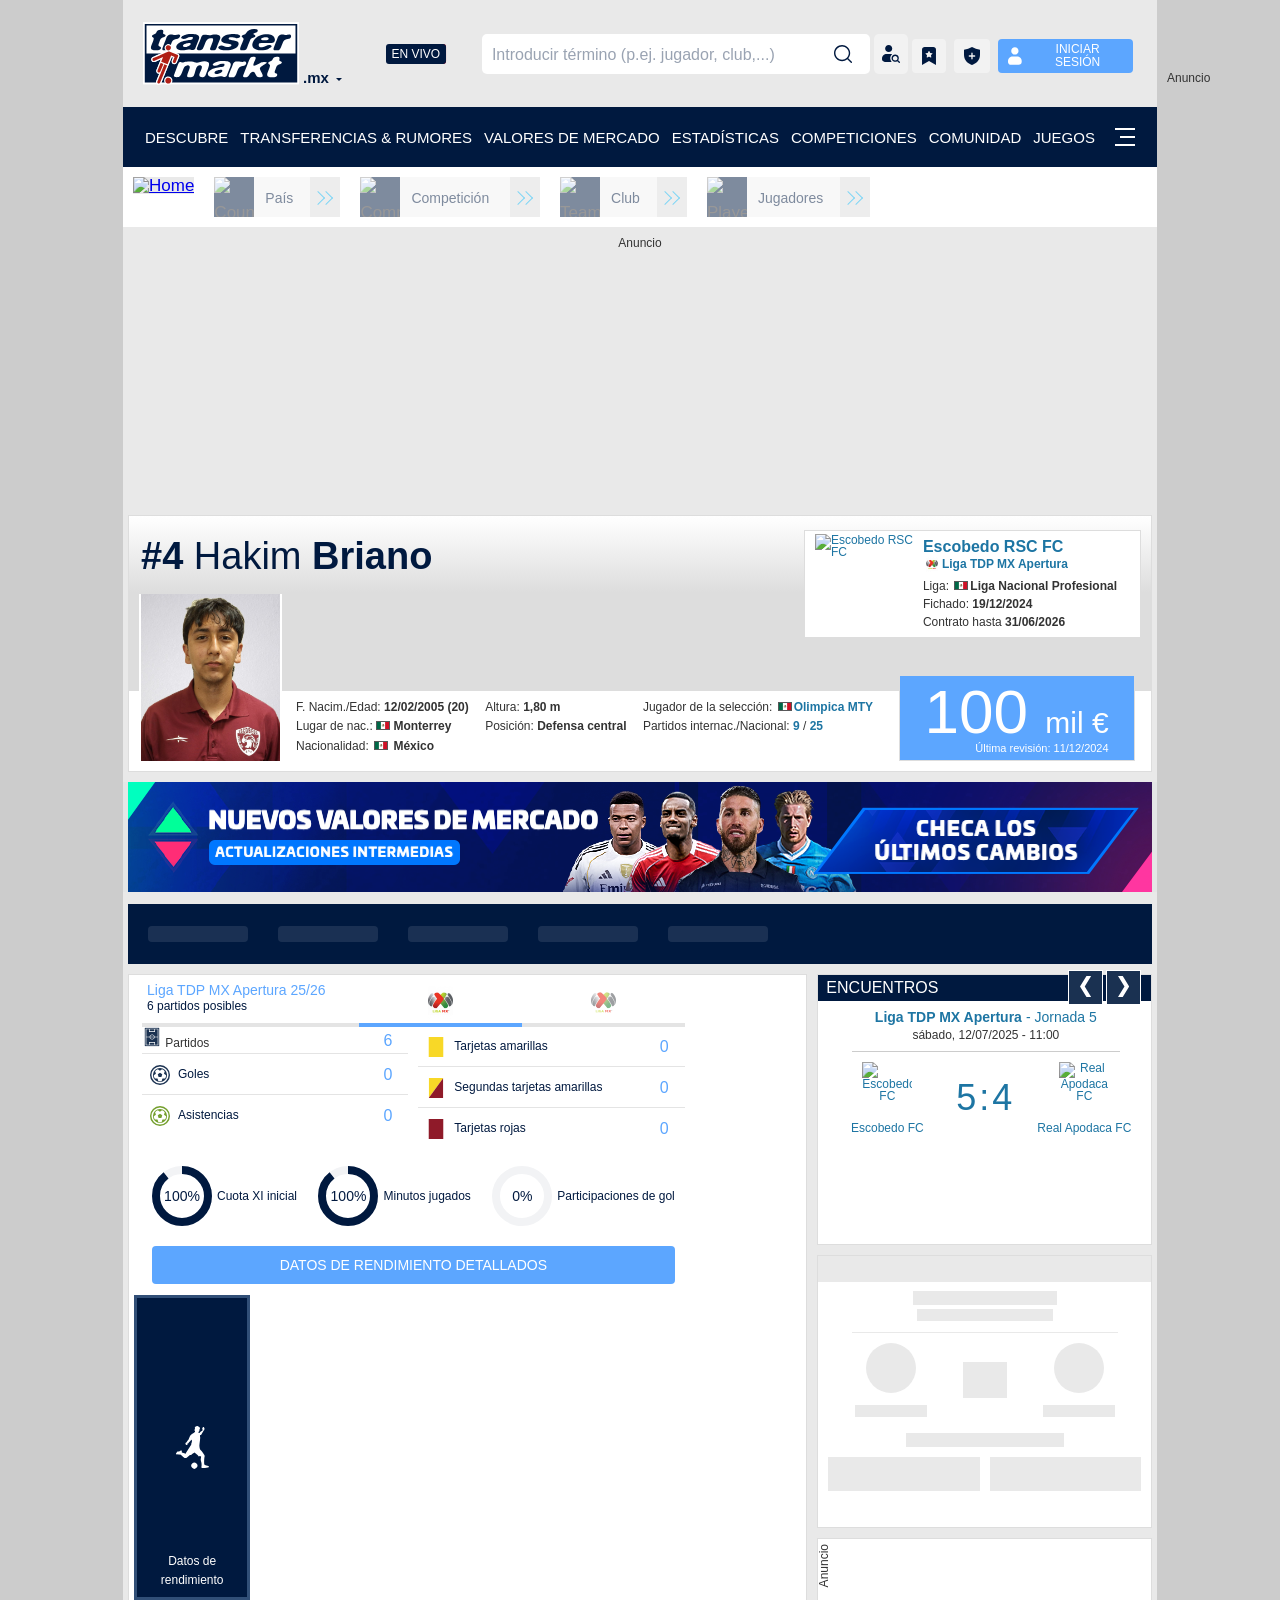
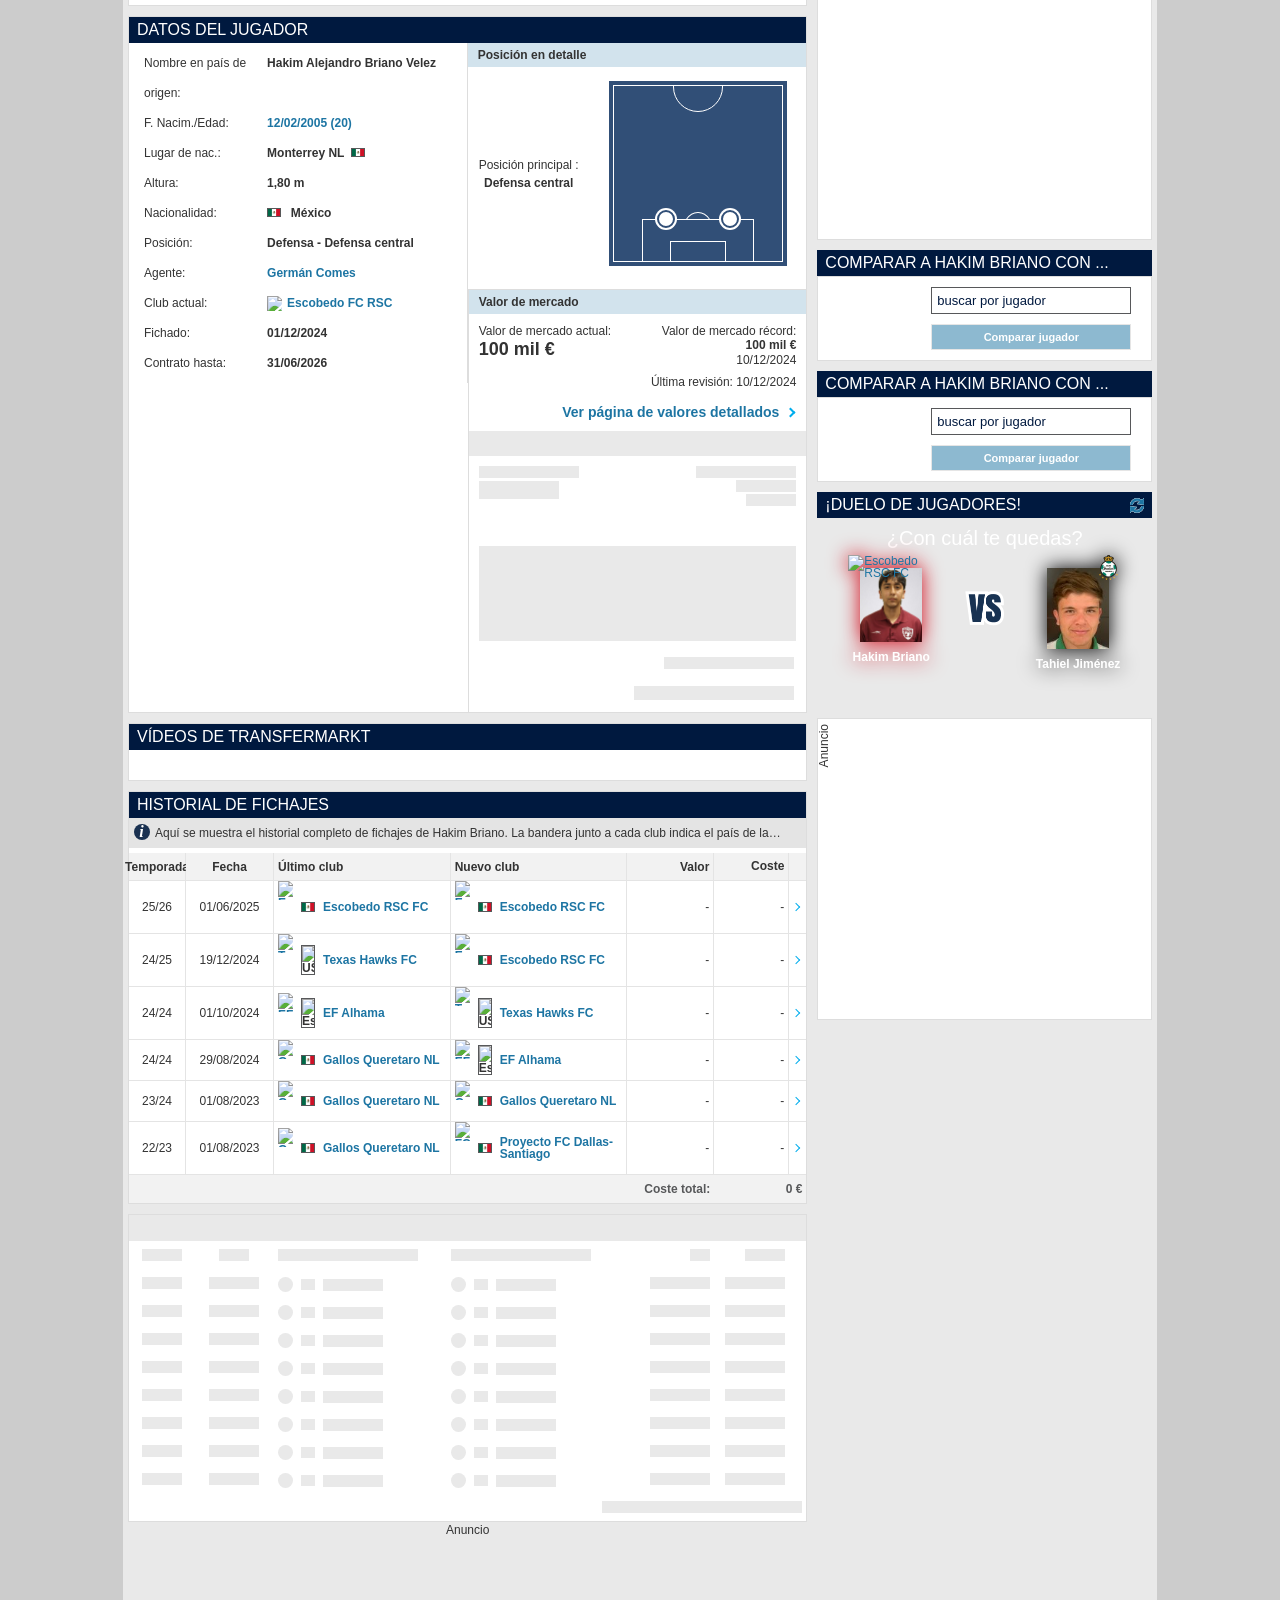
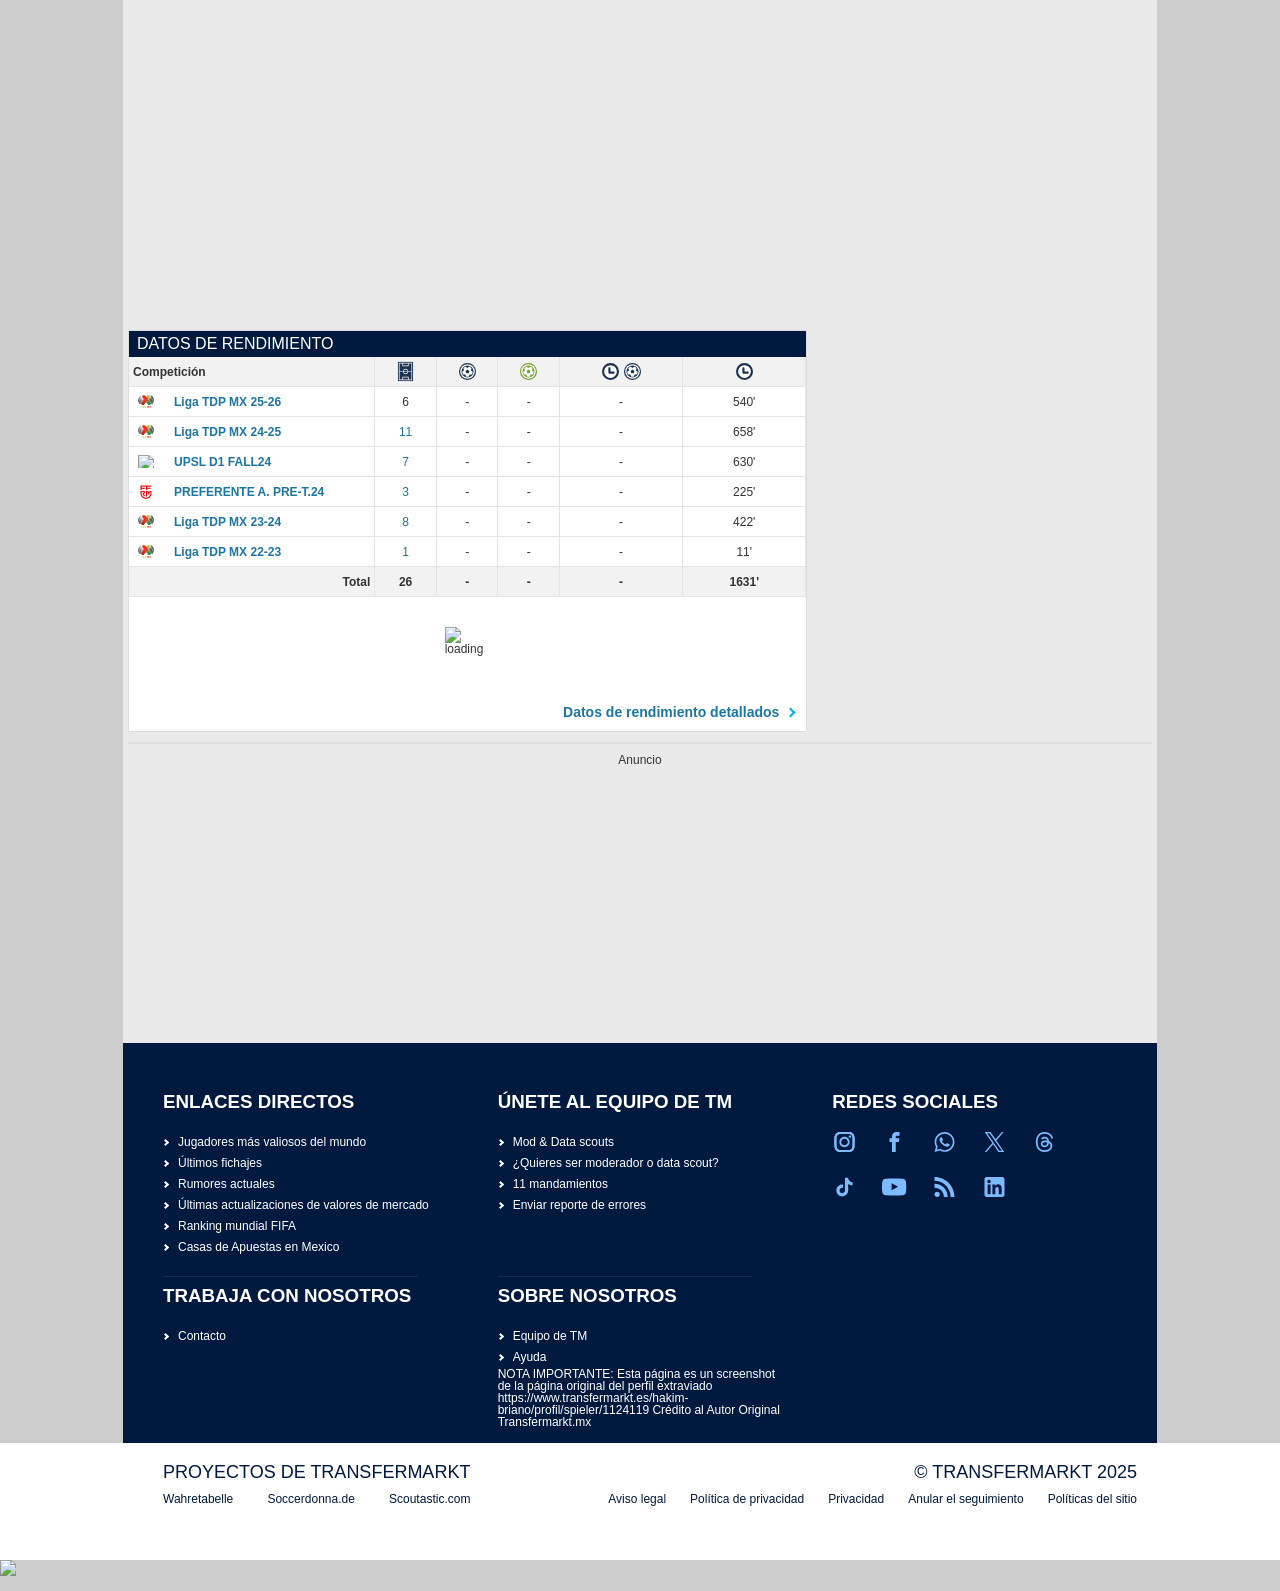
==== commit fe5f8579: "Update Hakim Briano - Perfil del jugador _ Transfermarkt.html version prueba 7" ====
--- a/Hakim Briano - Perfil del jugador _ Transfermarkt.html
+++ b/Hakim Briano - Perfil del jugador _ Transfermarkt.html
@@ -6239,7 +6239,7 @@
 <div class="row">
     <div class="large-8 columns">
          
- <tm-player-performance-stage class="box tm-player-performance" style="display: flex;" competition-id="M21A" player-id="1124119" translations="{&quot;performanceDataButton&quot;:&quot;Datos de rendimiento&quot;,&quot;galleryButton&quot;:&quot;Galer\u00eda&quot;,&quot;possibleGames&quot;:&quot;{spiel} partidos posibles&quot;,&quot;possibleGame&quot;:&quot;{spiel} posible partido&quot;,&quot;games&quot;:&quot;Partidos&quot;,&quot;goals&quot;:&quot;Goles&quot;,&quot;assists&quot;:&quot;Asistencias&quot;,&quot;yellowCard&quot;:&quot;Tarjeta amarilla&quot;,&quot;yellowCards&quot;:&quot;Tarjetas amarillas&quot;,&quot;secondYellowCard&quot;:&quot;Segunda tarjeta amarilla&quot;,&quot;secondYellowCards&quot;:&quot;Segundas tarjetas amarillas&quot;,&quot;redCard&quot;:&quot;Tarjeta roja&quot;,&quot;redCards&quot;:&quot;Tarjetas rojas&quot;,&quot;startEleven&quot;:&quot;Cuota XI inicial&quot;,&quot;minutesPlayed&quot;:&quot;Minutos jugados&quot;,&quot;goalsContributed&quot;:&quot;Participaciones de gol&quot;,&quot;detailedStatsLink&quot;:&quot;Datos de rendimiento detallados&quot;,&quot;cleanSheets&quot;:&quot;A cero&quot;,&quot;goalsConceded&quot;:&quot;Goles encajados&quot;,&quot;performanceSeason&quot;:&quot;Datos de rendimiento :saison&quot;,&quot;blockedPenaltyPercent&quot;:&quot;Penalti parado&quot;}" skeleton-id="svelte-performance-data--1903437796"><div class="tm-player-performance__stage svelte-dc4p8x"><aside class="tm-player-performance__buttons svelte-dc4p8x" style="--tm-player-performance-button-count: 1;"><!----><div role="button" tabindex="0" class="tm-player-performance__button tm-player-performance__button--performance tm-player-performance__button--active svelte-34vla4"><p class="svelte-34vla4">Datos de rendimiento3</p></div><!----></aside> 
+ <tm-player-performance-stage class="box tm-player-performance" style="display: flex;" competition-id="M21A" player-id="1124119" translations="{&quot;performanceDataButton&quot;:&quot;Datos de rendimiento&quot;,&quot;galleryButton&quot;:&quot;Galer\u00eda&quot;,&quot;possibleGames&quot;:&quot;{spiel} partidos posibles&quot;,&quot;possibleGame&quot;:&quot;{spiel} posible partido&quot;,&quot;games&quot;:&quot;Partidos&quot;,&quot;goals&quot;:&quot;Goles&quot;,&quot;assists&quot;:&quot;Asistencias&quot;,&quot;yellowCard&quot;:&quot;Tarjeta amarilla&quot;,&quot;yellowCards&quot;:&quot;Tarjetas amarillas&quot;,&quot;secondYellowCard&quot;:&quot;Segunda tarjeta amarilla&quot;,&quot;secondYellowCards&quot;:&quot;Segundas tarjetas amarillas&quot;,&quot;redCard&quot;:&quot;Tarjeta roja&quot;,&quot;redCards&quot;:&quot;Tarjetas rojas&quot;,&quot;startEleven&quot;:&quot;Cuota XI inicial&quot;,&quot;minutesPlayed&quot;:&quot;Minutos jugados&quot;,&quot;goalsContributed&quot;:&quot;Participaciones de gol&quot;,&quot;detailedStatsLink&quot;:&quot;Datos de rendimiento detallados&quot;,&quot;cleanSheets&quot;:&quot;A cero&quot;,&quot;goalsConceded&quot;:&quot;Goles encajados&quot;,&quot;performanceSeason&quot;:&quot;Datos de rendimiento :saison&quot;,&quot;blockedPenaltyPercent&quot;:&quot;Penalti parado&quot;}" skeleton-id="svelte-performance-data--1903437796"><div class="tm-player-performance__stage svelte-dc4p8x"> 
 
 <! AQUI VAN LOS DATOS DE RENDIMIENTO PRINCIPALES QUE ESTAN BAJO LA FOTO - INICIO !>
 
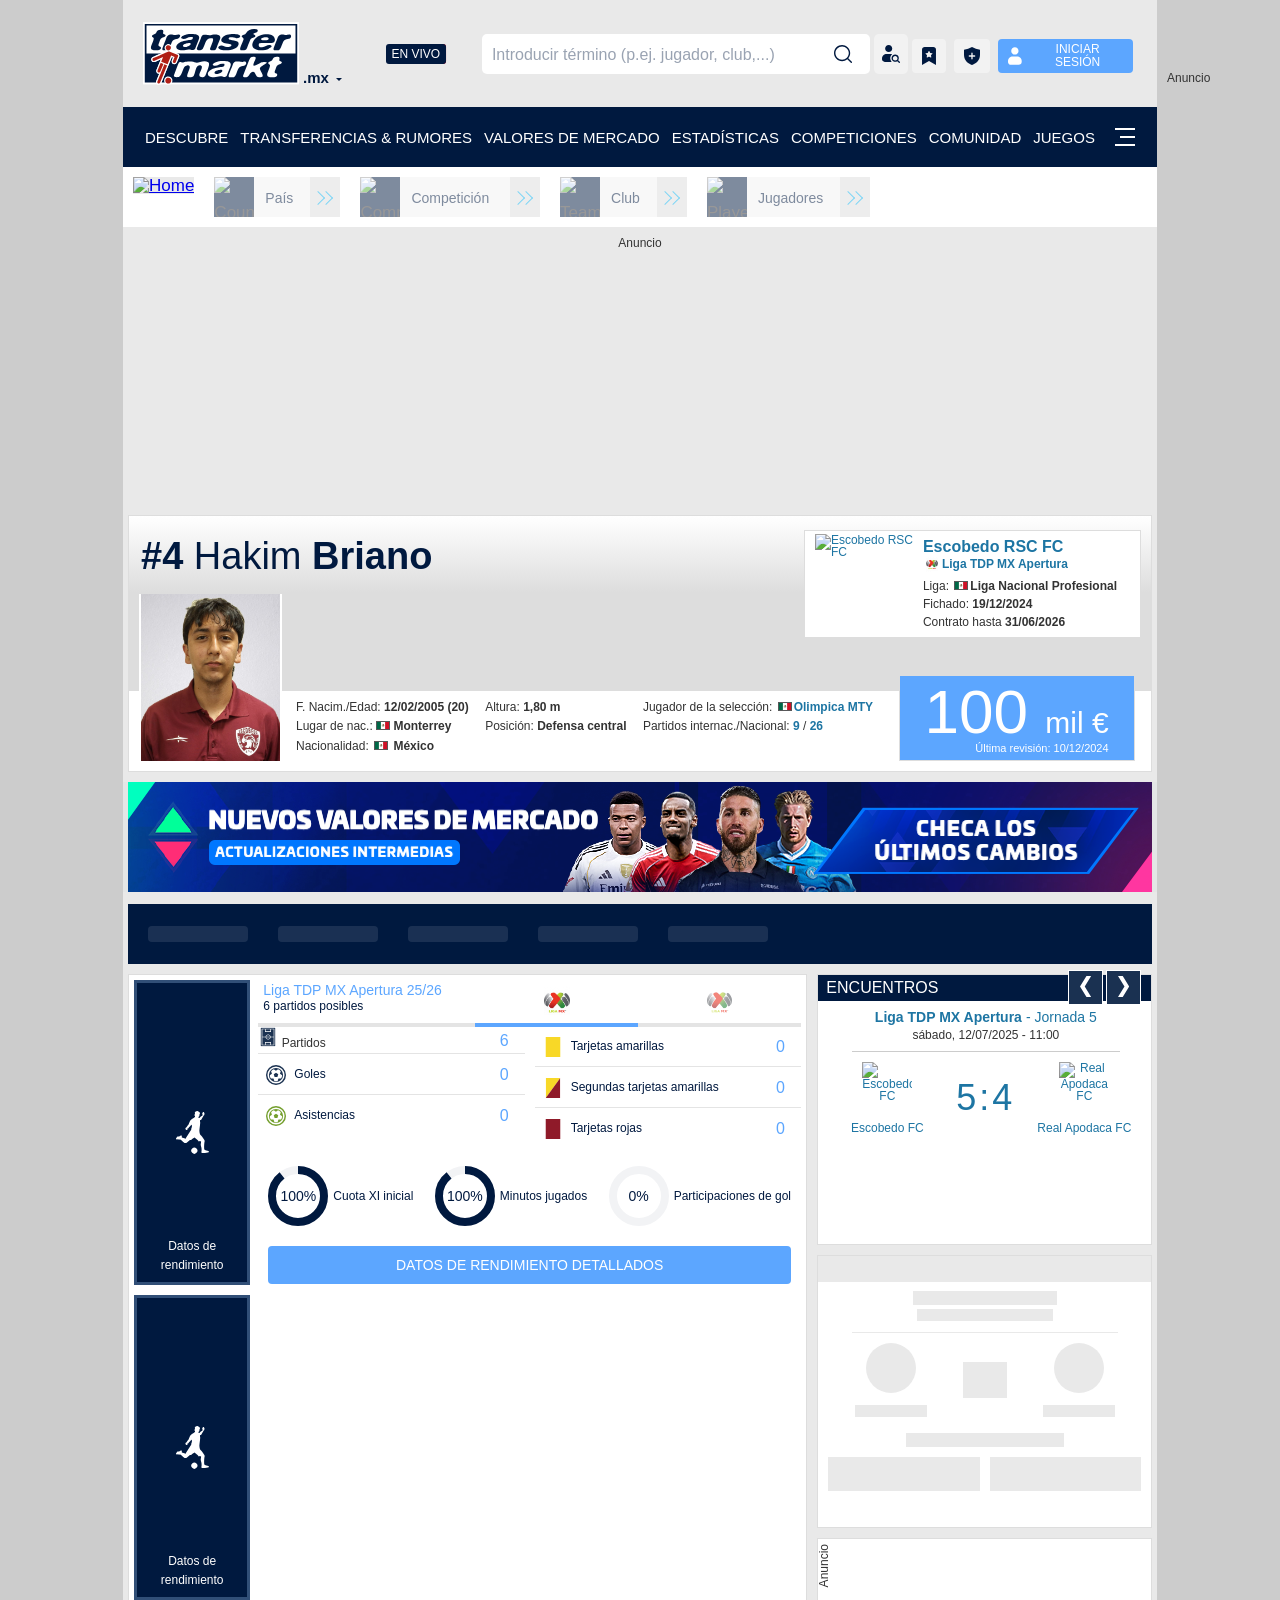
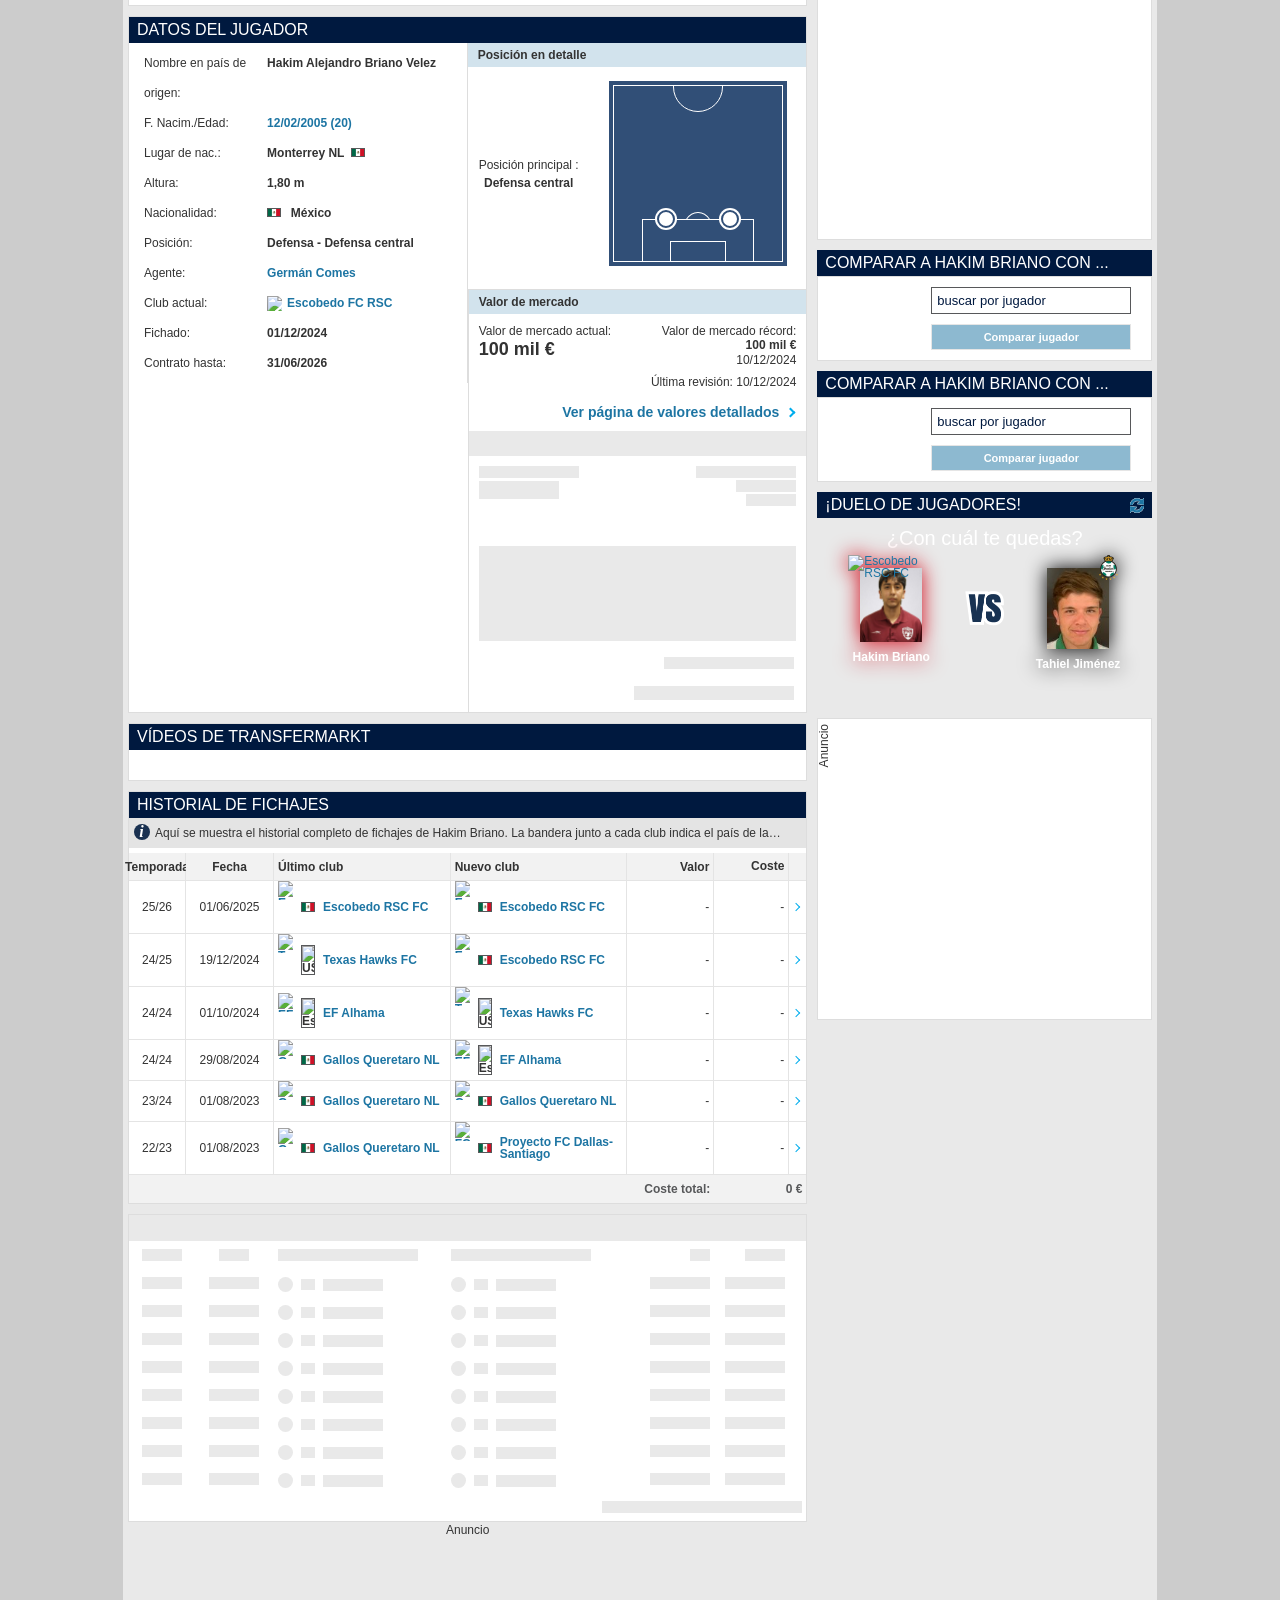
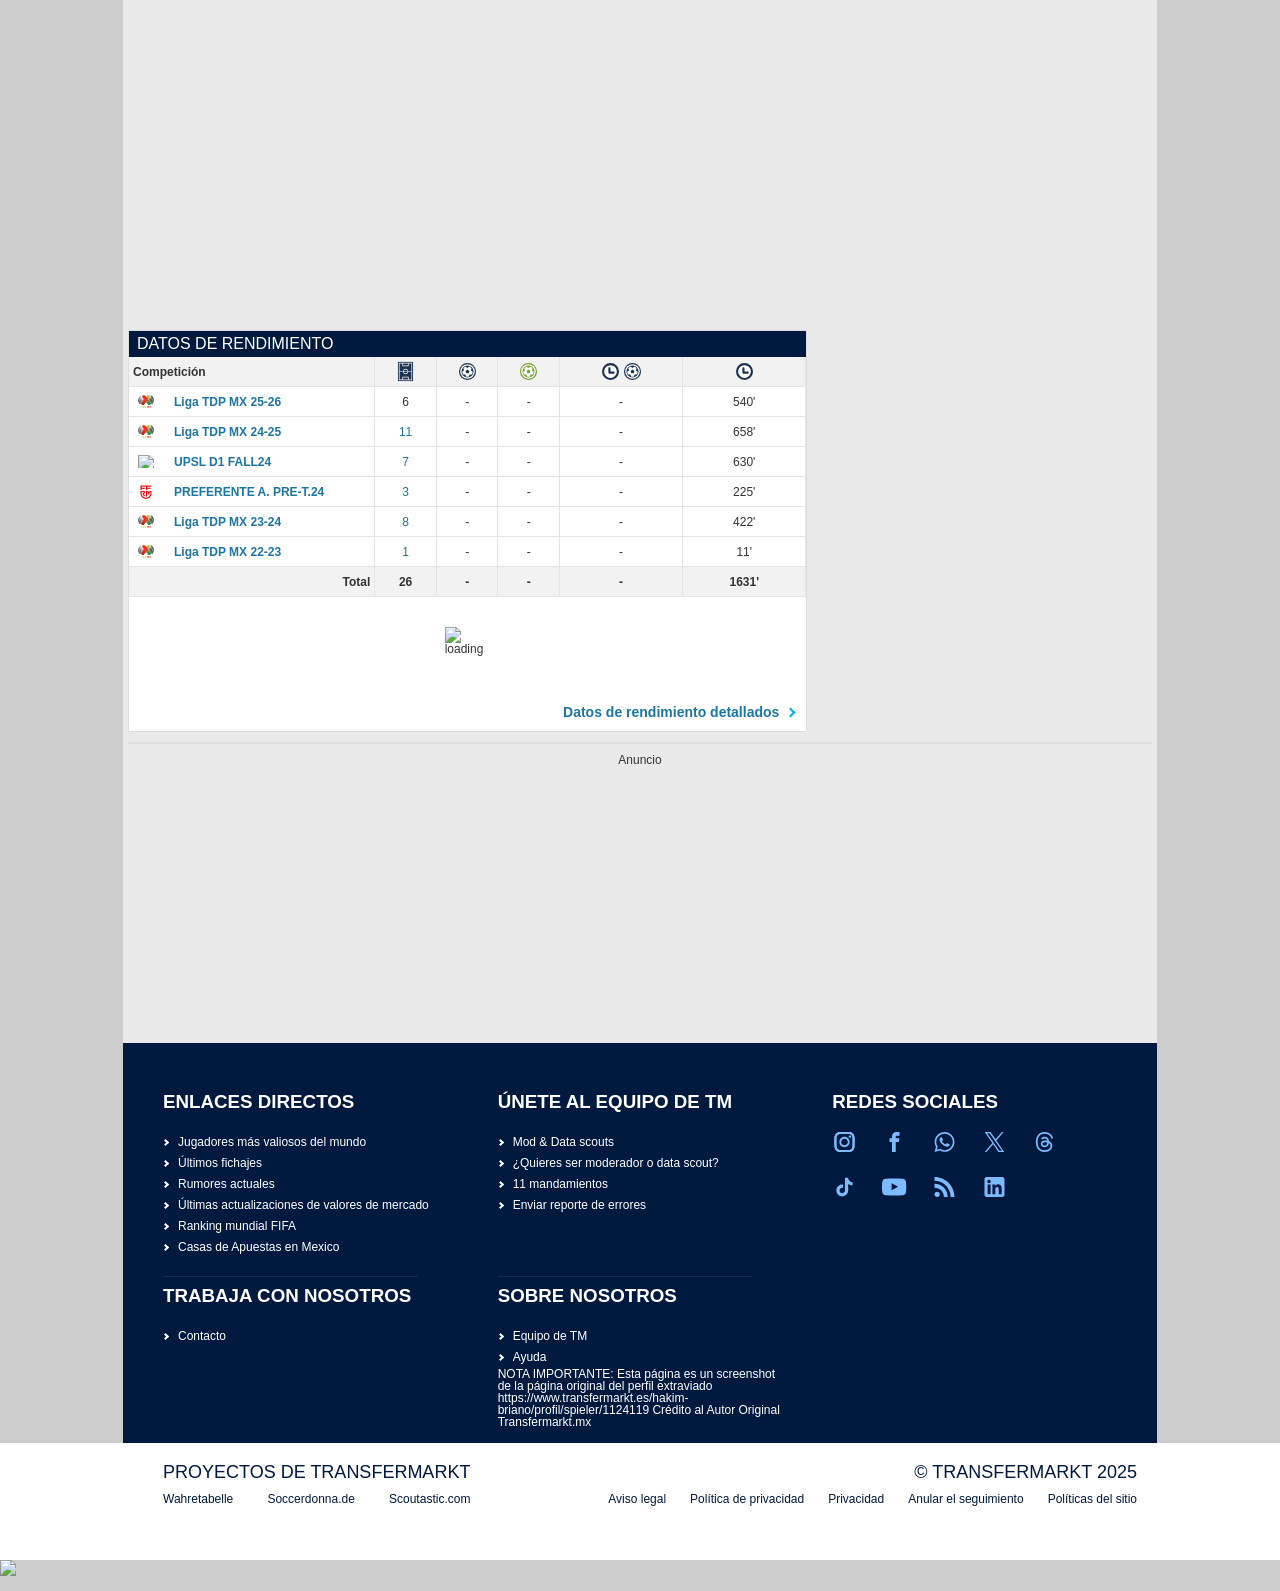
==== commit c9f471fe: "Update Hakim Briano - Perfil del jugador _ Transfermarkt.html Version 7.1" ====
--- a/Hakim Briano - Perfil del jugador _ Transfermarkt.html
+++ b/Hakim Briano - Perfil del jugador _ Transfermarkt.html
@@ -5811,11 +5811,11 @@
                                             <li for="" class="data-header__label">
                                                             Jugador de la selección:
                                                         <span class="data-header__content">
-                                <img src="./110.png" title="México" alt="México" class="flaggenrahmen flagge"><a title="México Sub-20" href="https://www.transfermarkt.mx/mexiko-u20/startseite/verein/26092">Olimpica MTY</a>                            </span>
+                                <img src="./110.png" title="México" alt="México" class="flaggenrahmen flagge"><a title="Monterrey" href="https://sub21.ligamx.net/cancha/jugador/161637/#st_hist_jug">Olimpica MTY</a>                            </span>
                         </li>
                                                     <li class="data-header__label">Partidos internac./Nacional:
                                 <a class="data-header__content data-header__content--highlight" href="https://www.transfermarkt.mx/hakim-briano/nationalmannschaft/spieler/1124119/verein_id/26092">9                                </a>/
-                                <a class="data-header__content data-header__content--highlight" href="https://www.transfermarkt.mx/hakim-briano/nationalmannschaft/spieler/1124119/verein_id/26092">25                               </a>
+                                <a class="data-header__content data-header__content--highlight" href="https://www.transfermarkt.mx/hakim-briano/nationalmannschaft/spieler/1124119/verein_id/26092">26                               </a>
                             </li>
                         <li class="data-header__label theme-button">
     </li>
@@ -5824,7 +5824,7 @@
         </div>
             
             <div class="data-header__box--small">
-                <a href="https://www.transfermarkt.mx/hakim-briano/marktwertverlauf/spieler/1124119" class="data-header__market-value-wrapper">100 <span class="waehrung">mil €</span>                <p class="data-header__last-update">Última revisión: 11/12/2024</p></a>
+                <a href="https://sub21.ligamx.net/cancha/jugador/161637/#st_hist_jug" class="data-header__market-value-wrapper">100 <span class="waehrung">mil €</span>                <p class="data-header__last-update">Última revisión: 10/12/2024</p></a>
             </div>
 
             
@@ -6239,7 +6239,15 @@
 <div class="row">
     <div class="large-8 columns">
          
- <tm-player-performance-stage class="box tm-player-performance" style="display: flex;" competition-id="M21A" player-id="1124119" translations="{&quot;performanceDataButton&quot;:&quot;Datos de rendimiento&quot;,&quot;galleryButton&quot;:&quot;Galer\u00eda&quot;,&quot;possibleGames&quot;:&quot;{spiel} partidos posibles&quot;,&quot;possibleGame&quot;:&quot;{spiel} posible partido&quot;,&quot;games&quot;:&quot;Partidos&quot;,&quot;goals&quot;:&quot;Goles&quot;,&quot;assists&quot;:&quot;Asistencias&quot;,&quot;yellowCard&quot;:&quot;Tarjeta amarilla&quot;,&quot;yellowCards&quot;:&quot;Tarjetas amarillas&quot;,&quot;secondYellowCard&quot;:&quot;Segunda tarjeta amarilla&quot;,&quot;secondYellowCards&quot;:&quot;Segundas tarjetas amarillas&quot;,&quot;redCard&quot;:&quot;Tarjeta roja&quot;,&quot;redCards&quot;:&quot;Tarjetas rojas&quot;,&quot;startEleven&quot;:&quot;Cuota XI inicial&quot;,&quot;minutesPlayed&quot;:&quot;Minutos jugados&quot;,&quot;goalsContributed&quot;:&quot;Participaciones de gol&quot;,&quot;detailedStatsLink&quot;:&quot;Datos de rendimiento detallados&quot;,&quot;cleanSheets&quot;:&quot;A cero&quot;,&quot;goalsConceded&quot;:&quot;Goles encajados&quot;,&quot;performanceSeason&quot;:&quot;Datos de rendimiento :saison&quot;,&quot;blockedPenaltyPercent&quot;:&quot;Penalti parado&quot;}" skeleton-id="svelte-performance-data--1903437796"><div class="tm-player-performance__stage svelte-dc4p8x"> 
+ <tm-player-performance-stage class="box tm-player-performance" style="display: flex;" competition-id="M21A" player-id="1124119" translations="{&quot;performanceDataButton&quot;:&quot;Datos de rendimiento&quot;,&quot;galleryButton&quot;:&quot;Galer\u00eda&quot;,&quot;possibleGames&quot;:&quot;{spiel} partidos posibles&quot;,&quot;possibleGame&quot;:&quot;{spiel} posible partido&quot;,&quot;games&quot;:&quot;Partidos&quot;,&quot;goals&quot;:&quot;Goles&quot;,&quot;assists&quot;:&quot;Asistencias&quot;,&quot;yellowCard&quot;:&quot;Tarjeta amarilla&quot;,&quot;yellowCards&quot;:&quot;Tarjetas amarillas&quot;,&quot;secondYellowCard&quot;:&quot;Segunda tarjeta amarilla&quot;,&quot;secondYellowCards&quot;:&quot;Segundas tarjetas amarillas&quot;,&quot;redCard&quot;:&quot;Tarjeta roja&quot;,&quot;redCards&quot;:&quot;Tarjetas rojas&quot;,&quot;startEleven&quot;:&quot;Cuota XI inicial&quot;,&quot;minutesPlayed&quot;:&quot;Minutos jugados&quot;,&quot;goalsContributed&quot;:&quot;Participaciones de gol&quot;,&quot;detailedStatsLink&quot;:&quot;Datos de rendimiento detallados&quot;,&quot;cleanSheets&quot;:&quot;A cero&quot;,&quot;goalsConceded&quot;:&quot;Goles encajados&quot;,&quot;performanceSeason&quot;:&quot;Datos de rendimiento :saison&quot;,&quot;blockedPenaltyPercent&quot;:&quot;Penalti parado&quot;}" skeleton-id="svelte-performance-data--1903437796">
+<div class="tm-player-performance__stage svelte-dc4p8x">
+
+<aside class="tm-player-performance__buttons svelte-dc4p8x" style="--tm-player-performance-button-count: 1;">
+<!---->
+<div role="button" tabindex="0" class="tm-player-performance__button tm-player-performance__button--performance tm-player-performance__button--active svelte-34vla4">
+<p class="svelte-34vla4">Datos de rendimiento</p></div>
+<!---->
+</aside> 
 
 <! AQUI VAN LOS DATOS DE RENDIMIENTO PRINCIPALES QUE ESTAN BAJO LA FOTO - INICIO !>
 
@@ -6669,7 +6677,7 @@
                     
         
         
-<tm-player-national-team-career id="1124119" translations="{&quot;widgetTitle&quot;:&quot;Carrera en la selecci\u00f3n&quot;,&quot;shirtNumber&quot;:&quot;N\u00ba&quot;,&quot;nationalteam&quot;:&quot;Selecci\u00f3n&quot;,&quot;debut&quot;:&quot;Debut&quot;,&quot;matches&quot;:&quot;Partidos&quot;,&quot;goals&quot;:&quot;Goles&quot;,&quot;linkTitle&quot;:&quot;Perfil con la selecci\u00f3n&quot;,&quot;coachAtDebut&quot;:&quot;Entrenador en debut&quot;,&quot;ageAtDebut&quot;:&quot;Edad en debut&quot;}" page-link=""><div class="national-team-career svelte-1rhiy4i"><!----><!----><h2 class="content-box-headline svelte-1r2dsxy">Carrera en la selección</h2><!----> <div class="int-career-header svelte-7q5ml" role="row" aria-label="Player National Team Career Header"><div class="int-career-header__column svelte-7q5ml" role="columnheader" aria-label="Shirt number"><span class="svelte-7q5ml">Nº</span></div> <div class="int-career-header__column int-career-header__column--left svelte-7q5ml" role="columnheader" aria-label="National team"><span class="svelte-7q5ml">Selección</span></div> <div class="int-career-header__column svelte-7q5ml" role="columnheader" aria-label="Debut date"><span class="svelte-7q5ml">Debut</span></div> <div class="int-career-header__column svelte-7q5ml" role="columnheader" aria-label="Matches"><img src="./pitch.svg" class="int-career-header__icon svelte-7q5ml" alt="Partidos" title="Partidos"></div> <div class="int-career-header__column svelte-7q5ml" role="columnheader" aria-label="Goals scored"><img src="./ball.svg" class="int-career-header__icon svelte-7q5ml" alt="Goles" title="Goles"></div> <!----></div><!----> <div class="int-career__grid svelte-m7v2ay" role="row" aria-label="Player National Team Career Row"><div role="cell" aria-label="Shirt number" class="int-career__number svelte-m7v2ay yellow">-</div> <div class="int-career__team svelte-m7v2ay" role="cell" aria-label="Team information"><img class="int-career__flag svelte-m7v2ay" src="./110(1).png" alt="México Sub-20"><!----> <a href="https://www.transfermarkt.mx/mexico-sub-20/startseite/verein/26092">México S20</a><!----> <!----></div> <div class="int-career__debut svelte-m7v2ay" role="cell" aria-label="Debut date"><!----><a href="https://www.transfermarkt.mx/spiel/index/spielbericht/4726913">15/11/2024</a><!----></div> <div class="int-career__matches svelte-m7v2ay" role="cell" aria-label="Games played"><a href="https://www.transfermarkt.mx/hakim-briano/nationalmannschaft/spieler/1124119/verein_id/26092">3</a></div> <div class="int-career__goals svelte-m7v2ay" role="cell" aria-label="Goals scored"><a href="https://www.transfermarkt.mx/hakim-briano/nationalmannschaft/spieler/1124119/verein_id/26092/nurEinsatz/2">-</a></div> <!----></div><div class="int-career__grid svelte-m7v2ay" role="row" aria-label="Player National Team Career Row"><div role="cell" aria-label="Shirt number" class="int-career__number svelte-m7v2ay">-</div> <div class="int-career__team svelte-m7v2ay" role="cell" aria-label="Team information"><img class="int-career__flag svelte-m7v2ay" src="./110(1).png" alt="México Sub-18"><!----> <a href="https://www.transfermarkt.mx/mexico-sub-18/startseite/verein/51023">México S18</a><!----> <!----></div> <div class="int-career__debut svelte-m7v2ay" role="cell" aria-label="Debut date"><!----><a href="https://www.transfermarkt.mx/spiel/index/spielbericht/3925099">20/09/2022</a><!----></div> <div class="int-career__matches svelte-m7v2ay" role="cell" aria-label="Games played"><a href="https://www.transfermarkt.mx/hakim-briano/nationalmannschaft/spieler/1124119/verein_id/51023">3</a></div> <div class="int-career__goals svelte-m7v2ay" role="cell" aria-label="Goals scored"><a href="https://www.transfermarkt.mx/hakim-briano/nationalmannschaft/spieler/1124119/verein_id/51023/nurEinsatz/2">-</a></div> <!----></div><!----> <a class="content-link" href="https://www.transfermarkt.mx/hakim-briano/nationalmannschaft/spieler/1124119">Perfil con la selección</a><!----><!----></div></tm-player-national-team-career>
+<tm-player-national-team-career id="1124119" translations="{&quot;widgetTitle&quot;:&quot;Carrera en la selecci\u00f3n&quot;,&quot;shirtNumber&quot;:&quot;N\u00ba&quot;,&quot;nationalteam&quot;:&quot;Selecci\u00f3n&quot;,&quot;debut&quot;:&quot;Debut&quot;,&quot;matches&quot;:&quot;Partidos&quot;,&quot;goals&quot;:&quot;Goles&quot;,&quot;linkTitle&quot;:&quot;Perfil con la selecci\u00f3n&quot;,&quot;coachAtDebut&quot;:&quot;Entrenador en debut&quot;,&quot;ageAtDebut&quot;:&quot;Edad en debut&quot;}" page-link=""><div class="national-team-career svelte-1rhiy4i"><!----><!----><h2 class="content-box-headline svelte-1r2dsxy">Carrera en la selección</h2><!----> <div class="int-career-header svelte-7q5ml" role="row" aria-label="Player National Team Career Header"><div class="int-career-header__column svelte-7q5ml" role="columnheader" aria-label="Shirt number"><span class="svelte-7q5ml">Nº</span></div> <div class="int-career-header__column int-career-header__column--left svelte-7q5ml" role="columnheader" aria-label="National team"><span class="svelte-7q5ml">Selección</span></div> <div class="int-career-header__column svelte-7q5ml" role="columnheader" aria-label="Debut date"><span class="svelte-7q5ml">Debut</span></div> <div class="int-career-header__column svelte-7q5ml" role="columnheader" aria-label="Matches"><img src="./pitch.svg" class="int-career-header__icon svelte-7q5ml" alt="Partidos" title="Partidos"></div> <div class="int-career-header__column svelte-7q5ml" role="columnheader" aria-label="Goals scored"><img src="./ball.svg" class="int-career-header__icon svelte-7q5ml" alt="Goles" title="Goles"></div> <!----></div><!----> <div class="int-career__grid svelte-m7v2ay" role="row" aria-label="Player National Team Career Row"><div role="cell" aria-label="Shirt number" class="int-career__number svelte-m7v2ay yellow">-</div> <div class="int-career__team svelte-m7v2ay" role="cell" aria-label="Team information"><img class="int-career__flag svelte-m7v2ay" src="./110(1).png" alt="México Sub-20"><!----> <a href="https://www.transfermarkt.mx/mexico-sub-20/startseite/verein/26092">México S20</a><!----> <!----></div> <div class="int-career__debut svelte-m7v2ay" role="cell" aria-label="Debut date"><!----><a href="https://www.transfermarkt.mx/spiel/index/spielbericht/4726913">15/11/2024</a><!----></div> <div class="int-career__matches svelte-m7v2ay" role="cell" aria-label="Games played"><a href="https://www.transfermarkt.mx/hakim-briano/nationalmannschaft/spieler/1124119/verein_id/26092">-</a></div> <div class="int-career__goals svelte-m7v2ay" role="cell" aria-label="Goals scored"><a href="https://www.transfermarkt.mx/hakim-briano/nationalmannschaft/spieler/1124119/verein_id/26092/nurEinsatz/2">-</a></div> <!----></div><div class="int-career__grid svelte-m7v2ay" role="row" aria-label="Player National Team Career Row"><div role="cell" aria-label="Shirt number" class="int-career__number svelte-m7v2ay">-</div> <div class="int-career__team svelte-m7v2ay" role="cell" aria-label="Team information"><img class="int-career__flag svelte-m7v2ay" src="./110(1).png" alt="México Sub-18"><!----> <a href="https://www.transfermarkt.mx/mexico-sub-18/startseite/verein/51023">México S18</a><!----> <!----></div> <div class="int-career__debut svelte-m7v2ay" role="cell" aria-label="Debut date"><!----><a href="https://www.transfermarkt.mx/spiel/index/spielbericht/3925099">-/-/-</a><!----></div> <div class="int-career__matches svelte-m7v2ay" role="cell" aria-label="Games played"><a href="https://www.transfermarkt.mx/hakim-briano/nationalmannschaft/spieler/1124119/verein_id/51023">-</a></div> <div class="int-career__goals svelte-m7v2ay" role="cell" aria-label="Goals scored"><a href="https://www.transfermarkt.mx/hakim-briano/nationalmannschaft/spieler/1124119/verein_id/51023/nurEinsatz/2">-</a></div> <!----></div><!----> <a class="content-link" href="https://www.transfermarkt.mx/hakim-briano/nationalmannschaft/spieler/1124119">Perfil con la selección</a><!----><!----></div></tm-player-national-team-career>
 
         
         
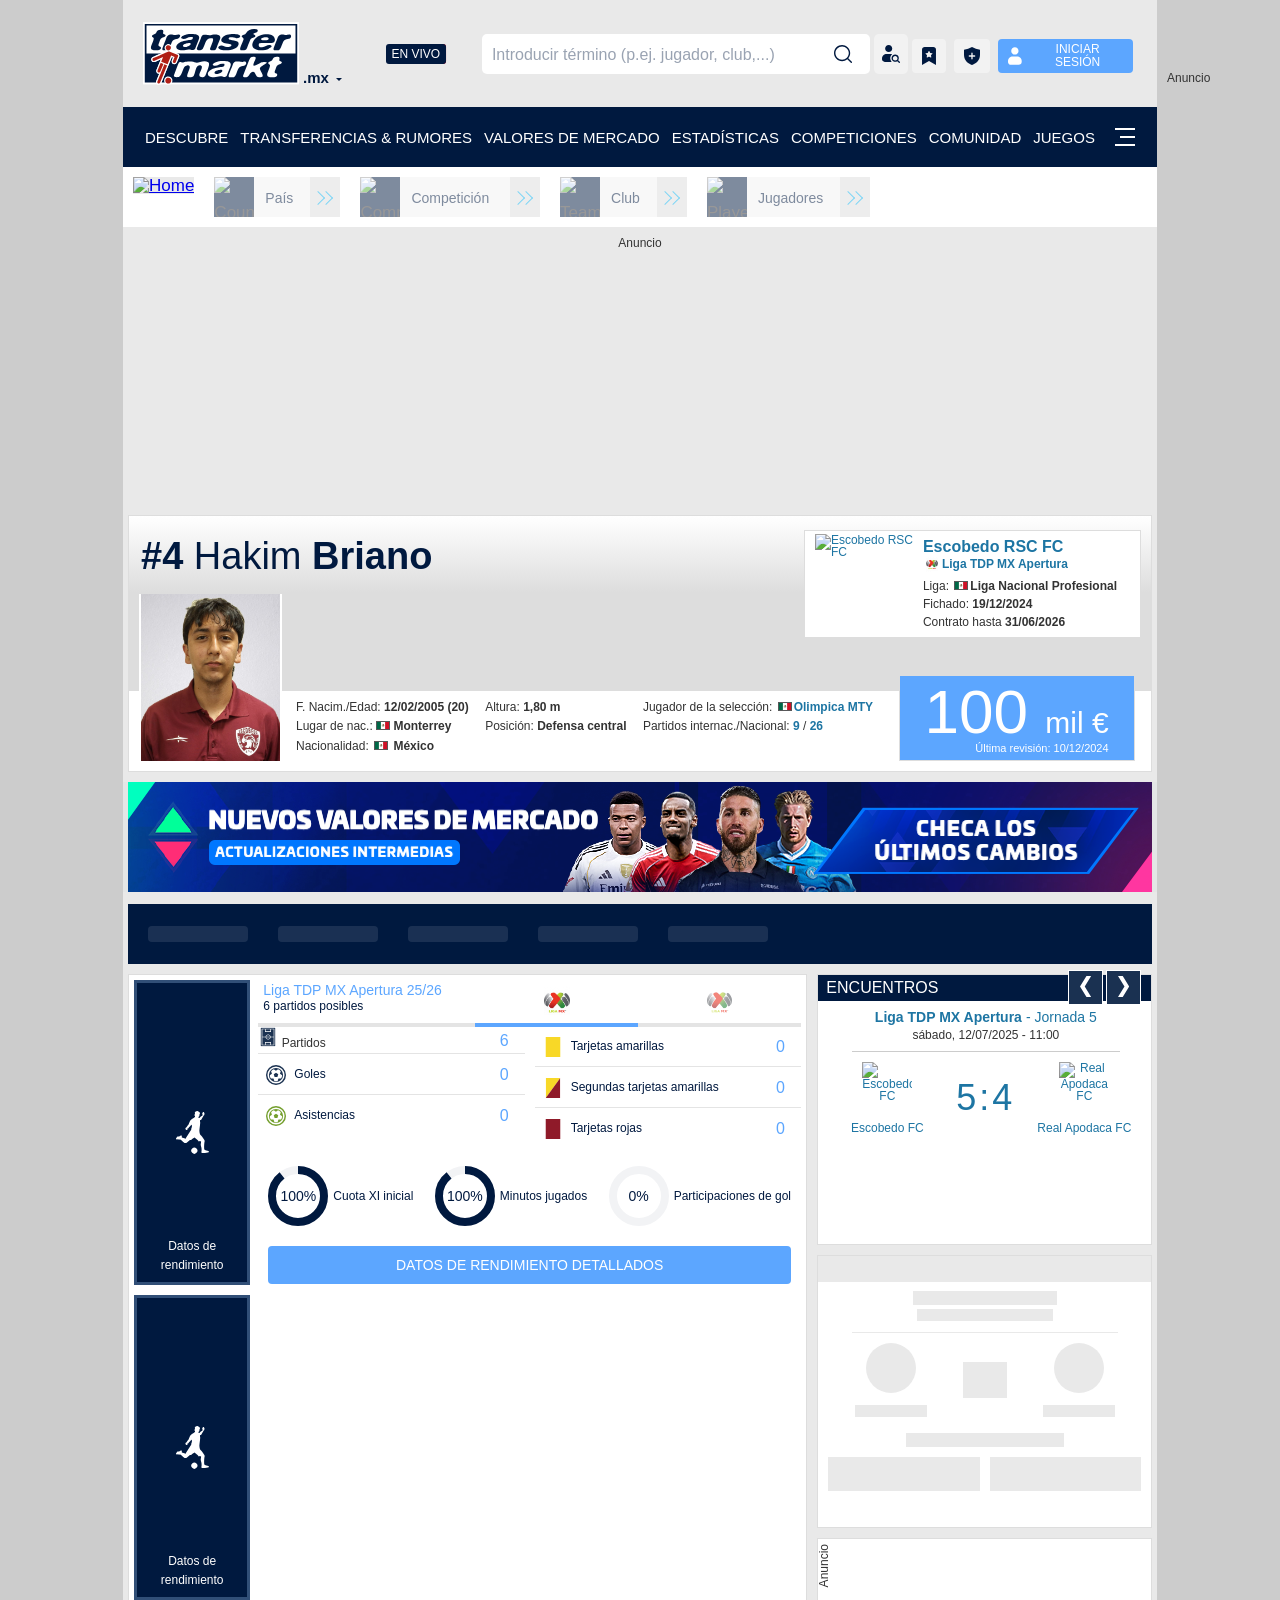
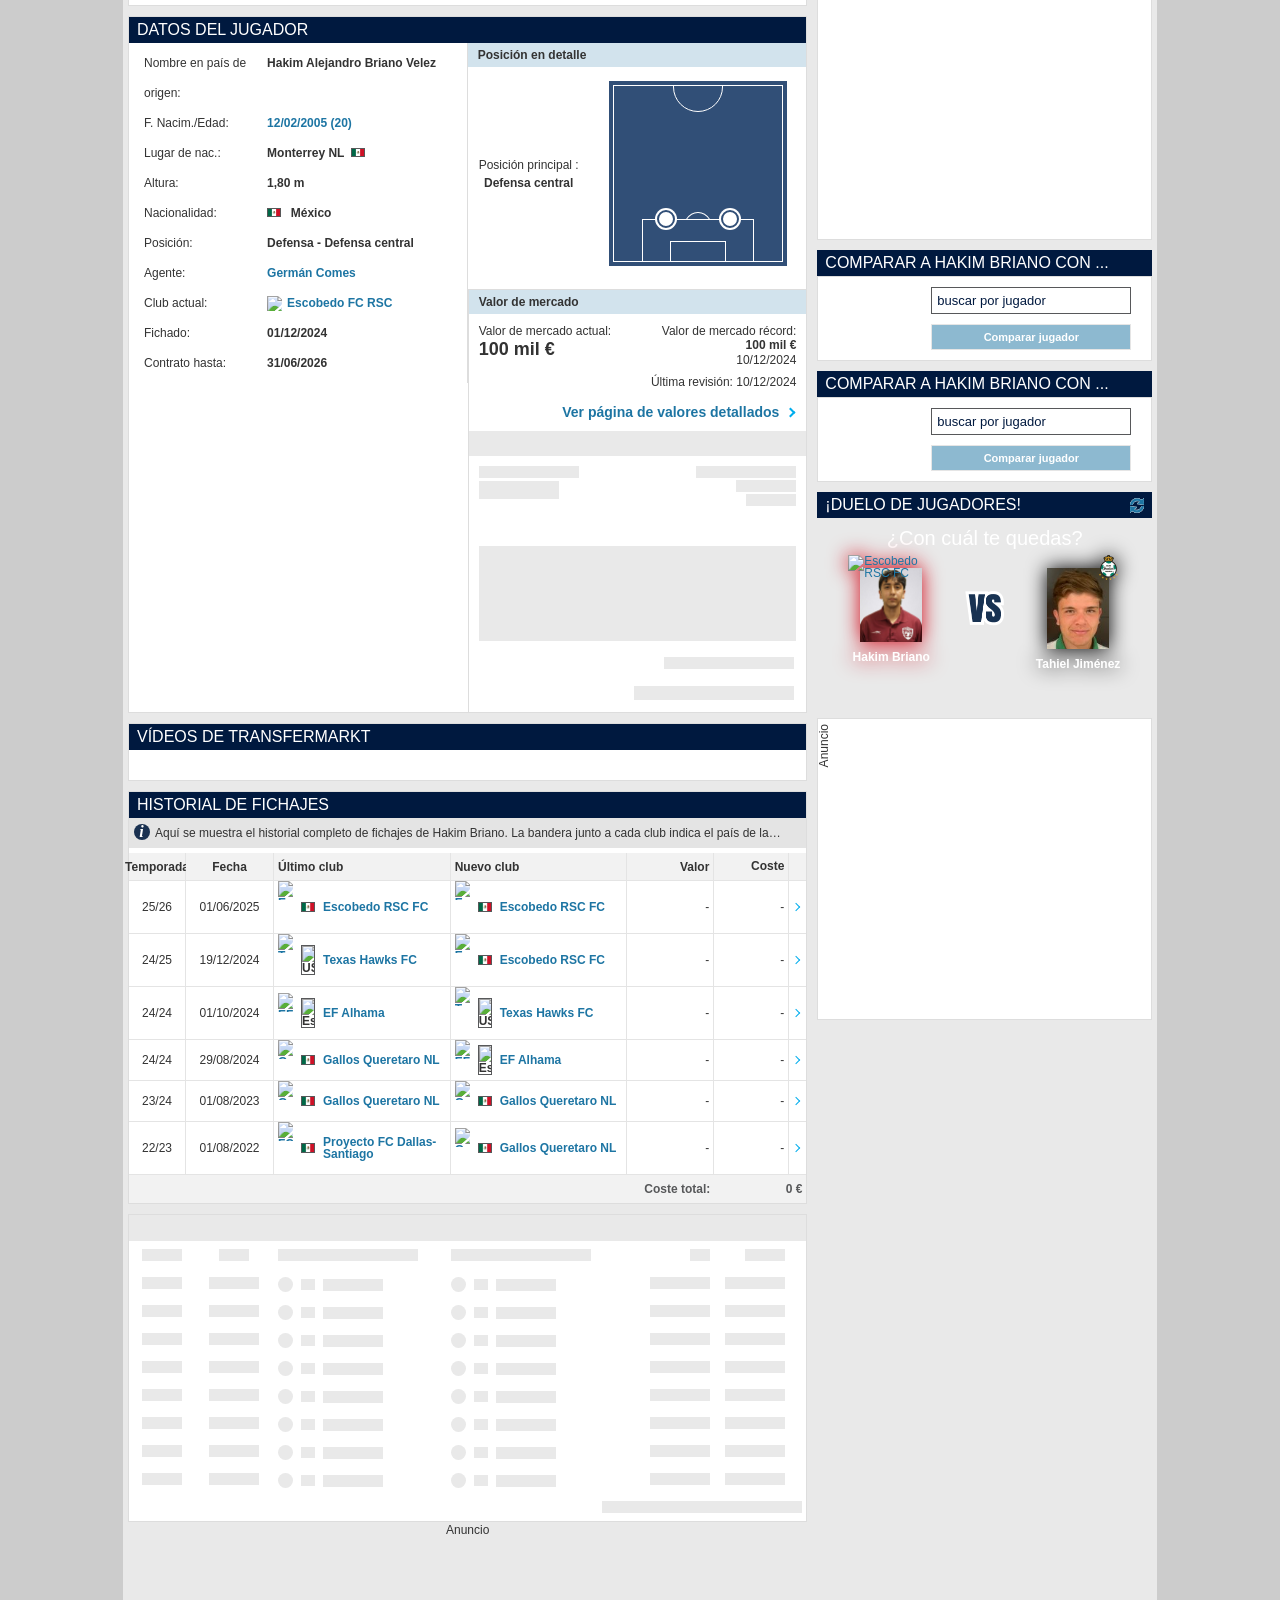
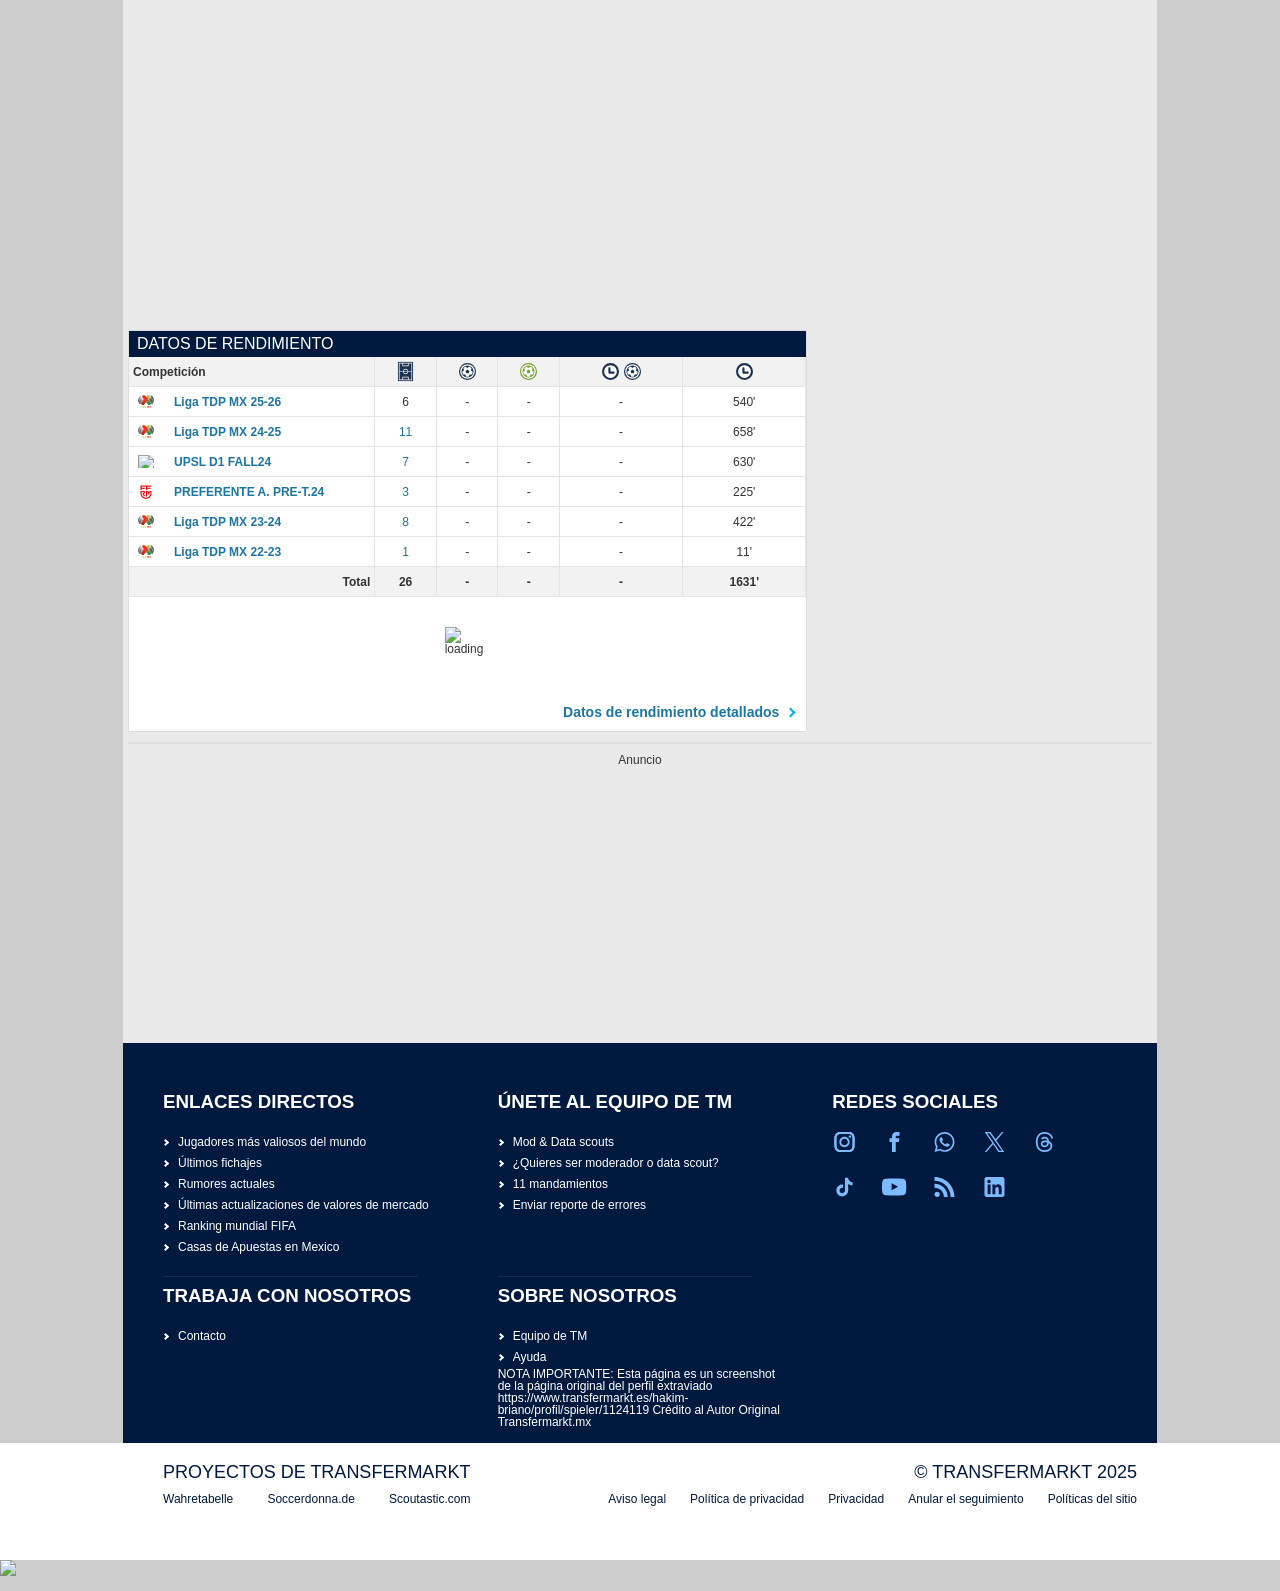
==== commit 29a7fe51: "Update Hakim Briano - Perfil del jugador _ Transfermarkt.html ver 7.3" ====
--- a/Hakim Briano - Perfil del jugador _ Transfermarkt.html
+++ b/Hakim Briano - Perfil del jugador _ Transfermarkt.html
@@ -6511,24 +6511,25 @@
 
 <!Gallos 22 23 !>
 <div class="grid tm-player-transfer-history-grid"><div class="grid__cell grid__cell--center tm-player-transfer-history-grid__season">22/23<!----></div>
-<div class="grid__cell grid__cell--center tm-player-transfer-history-grid__date">01/08/2023<!----></div> 
+<div class="grid__cell grid__cell--center tm-player-transfer-history-grid__date">01/08/2022<!----></div> 
 <div class="grid__cell grid__cell--center tm-player-transfer-history-grid__old-club svelte-v9j65n">
-<a class="hide-mobile svelte-gjxr9f" href="https://ligatdp.mx/club/12378" title="Gallos de Querétaro NL">
+<a class="hide-mobile svelte-gjxr9f" href="https://ligatdp.mx/club/12657" title="Fc Dallas Santiago">
+<img class="tm-player-transfer-history-grid__club-logo hide-mobile svelte-gjxr9f" height="15" width="15" src="https://dksx1d.ligamx.net/sttcdcs/arcdgt/AfldDrct/logos64x64/12657/12657.png?rn=0.7343984318431386" alt="FC Dallas Santiago"></a> 
+<img class="tm-player-transfer-history-grid__flag" src="./110(1).png" alt="México">
+<!----> 
+<a class="tm-player-transfer-history-grid__club-link" href="https://ligatdp.mx/club/12657" title="FC Dallas Santiago">Proyecto FC Dallas-Santiago</a><!----><!----></div> 
+<div class="grid__cell grid__cell--center tm-player-transfer-history-grid__new-club mobile-grid svelte-v9j65n"><a class="hide-mobile svelte-gjxr9f" href="https://ligatdp.mx/club/12378" title="Gallos de Querétaro NL">
 <img class="tm-player-transfer-history-grid__club-logo hide-mobile svelte-gjxr9f" height="15" width="15" src="https://dksx1d.ligamx.net/sttcdcs/arcdgt/AfldDrct/logos64x64/12378/12378.png?rn=0.37813748884864207" alt="Gallos NL"></a> 
 <img class="tm-player-transfer-history-grid__flag" src="./110(1).png" alt="México">
 <!----> 
 <a class="tm-player-transfer-history-grid__club-link" href="https://ligatdp.mx/club/12378" title="Gallos NL">Gallos Queretaro NL</a><!----><!----></div> 
-<div class="grid__cell grid__cell--center tm-player-transfer-history-grid__new-club mobile-grid svelte-v9j65n"><a class="hide-mobile svelte-gjxr9f" href="https://ligatdp.mx/club/12657" title="Fc Dallas Santiago">
-<img class="tm-player-transfer-history-grid__club-logo hide-mobile svelte-gjxr9f" height="15" width="15" src="https://dksx1d.ligamx.net/sttcdcs/arcdgt/AfldDrct/logos64x64/12657/12657.png?rn=0.7343984318431386" alt="FC Dallas Santiago"></a> 
-<img class="tm-player-transfer-history-grid__flag" src="./110(1).png" alt="México">
-<!----> 
-<a class="tm-player-transfer-history-grid__club-link" href="https://ligatdp.mx/club/12657" title="FC Dallas Santiago">Proyecto FC Dallas-Santiago</a><!----><!----></div> 
 <div class="grid__cell grid__cell--center tm-player-transfer-history-grid__market-value hide-mobile svelte-v9j65n"><span>-</span>
 <!----></div> 
 <div class="grid__cell grid__cell--center tm-player-transfer-history-grid__fee svelte-v9j65n">
 <!----><!---->-<!----></div> 
 <a class="grid__cell grid__cell--center tm-player-transfer-history-grid__link mobile-border svelte-v9j65n" href="https://www.transfermarkt.mx/hakim-briano/transfers/spieler/1124119/transfer_id/4177050" aria-label=" - 
       Escobedo RSC FC -&gt; Real San Cosme FC" title="Hakim Briano - Escobedo RSC FC -&gt; Real San Cosme FC"></a></div>
+
 
 <!ESTO ES EL HISTORIAL DE LOS EQUIPOS -FINAL!>
 
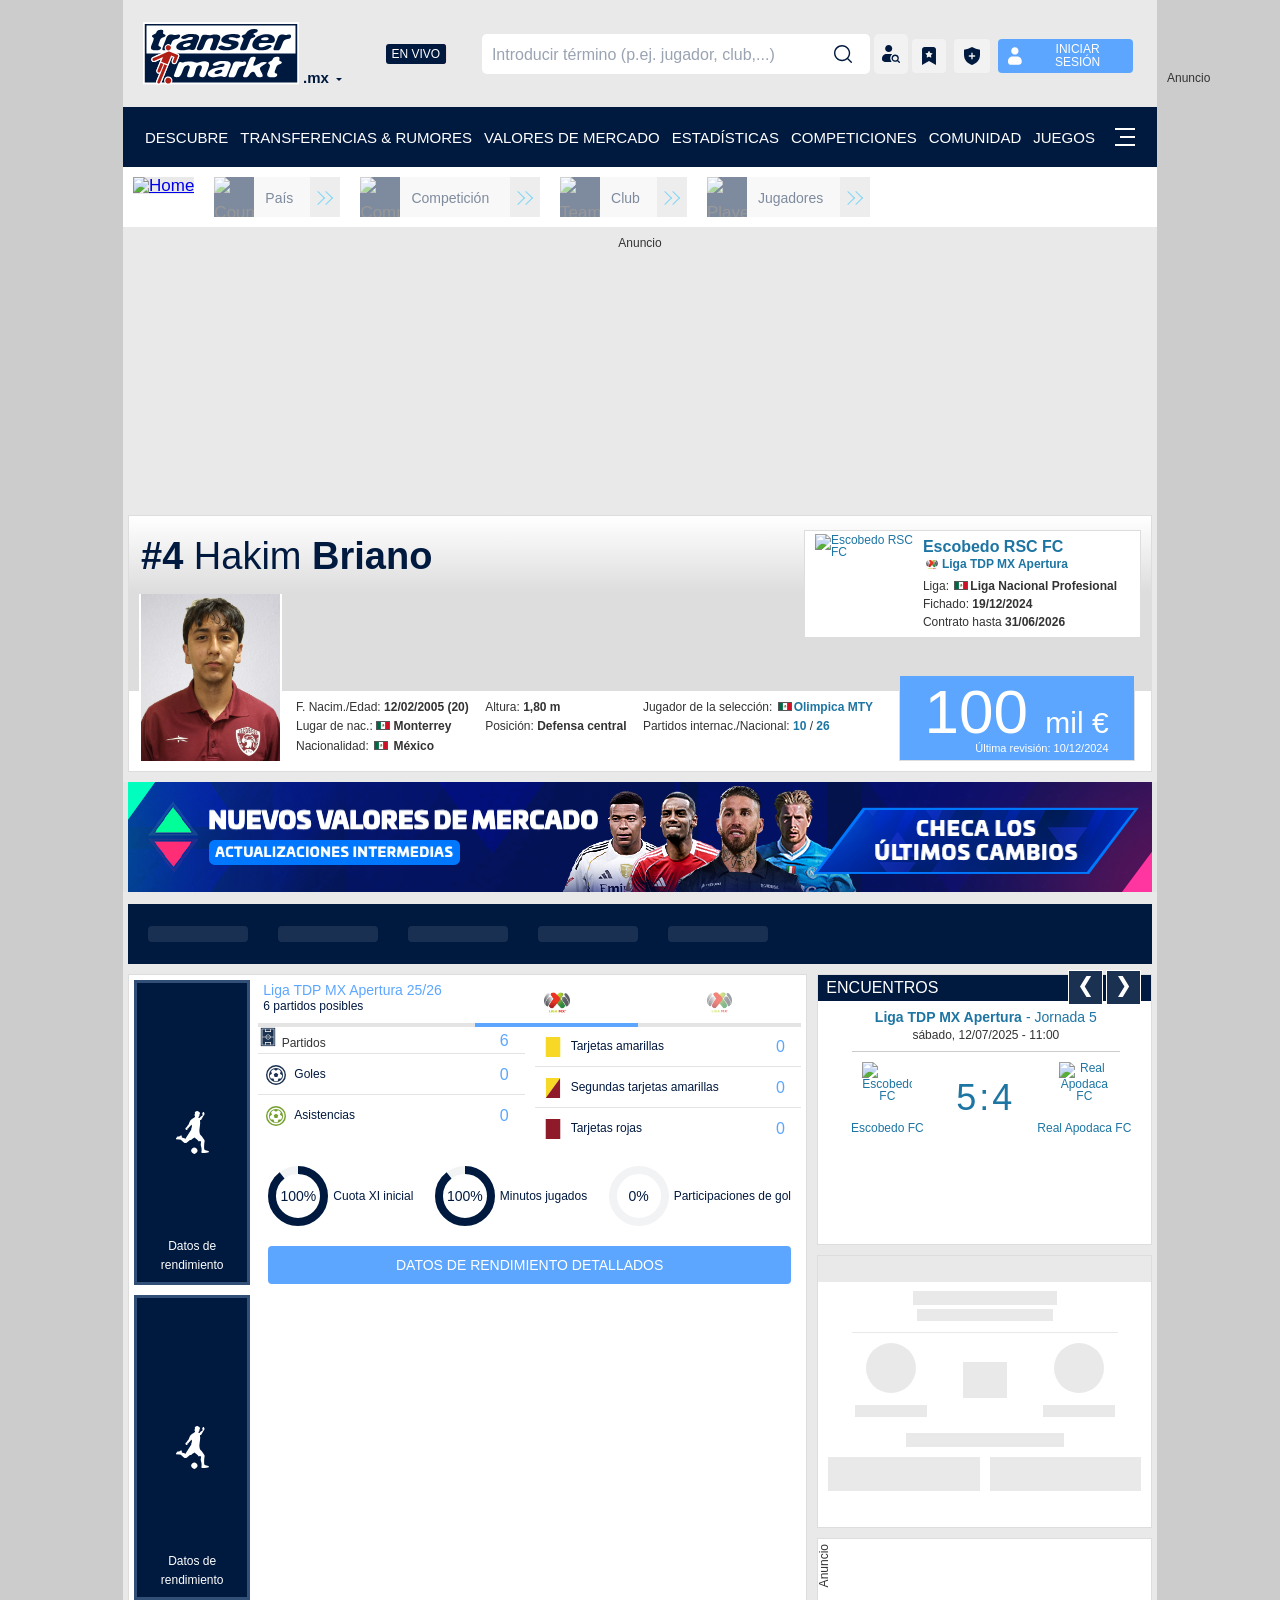
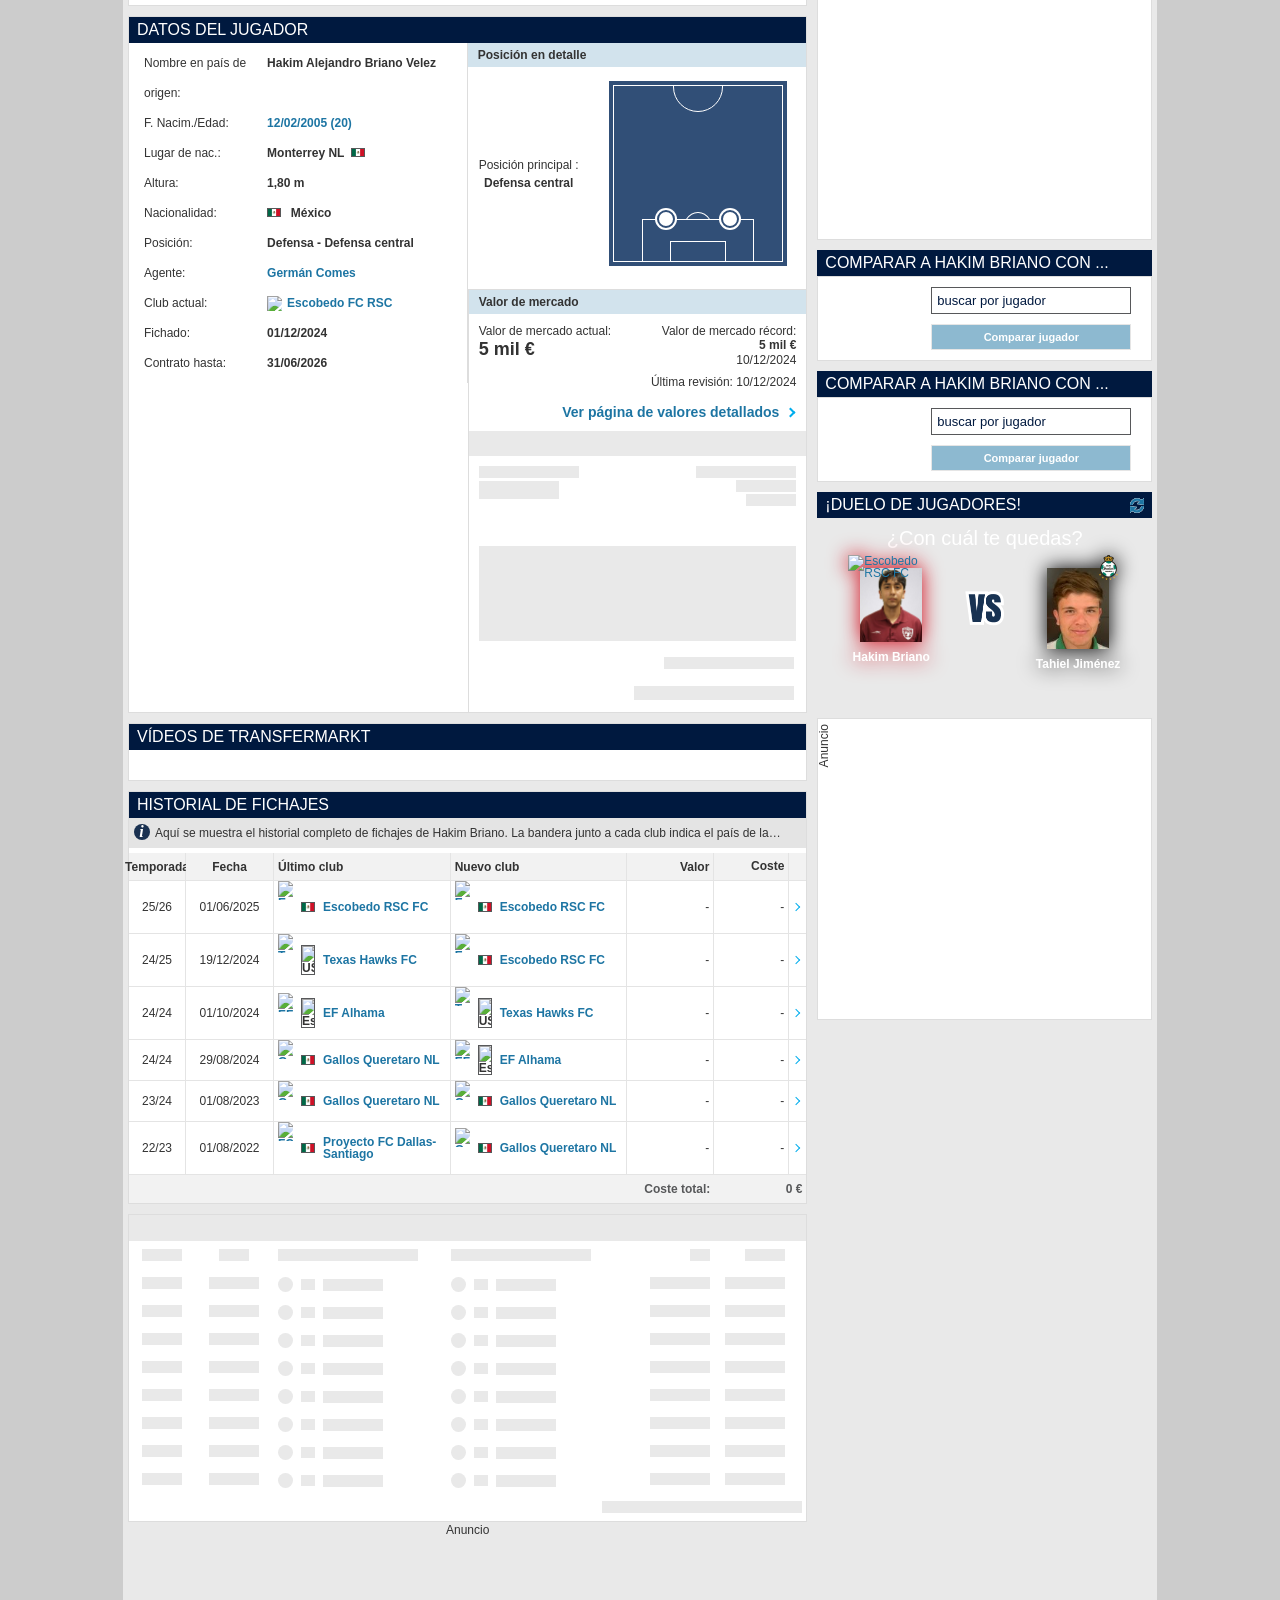
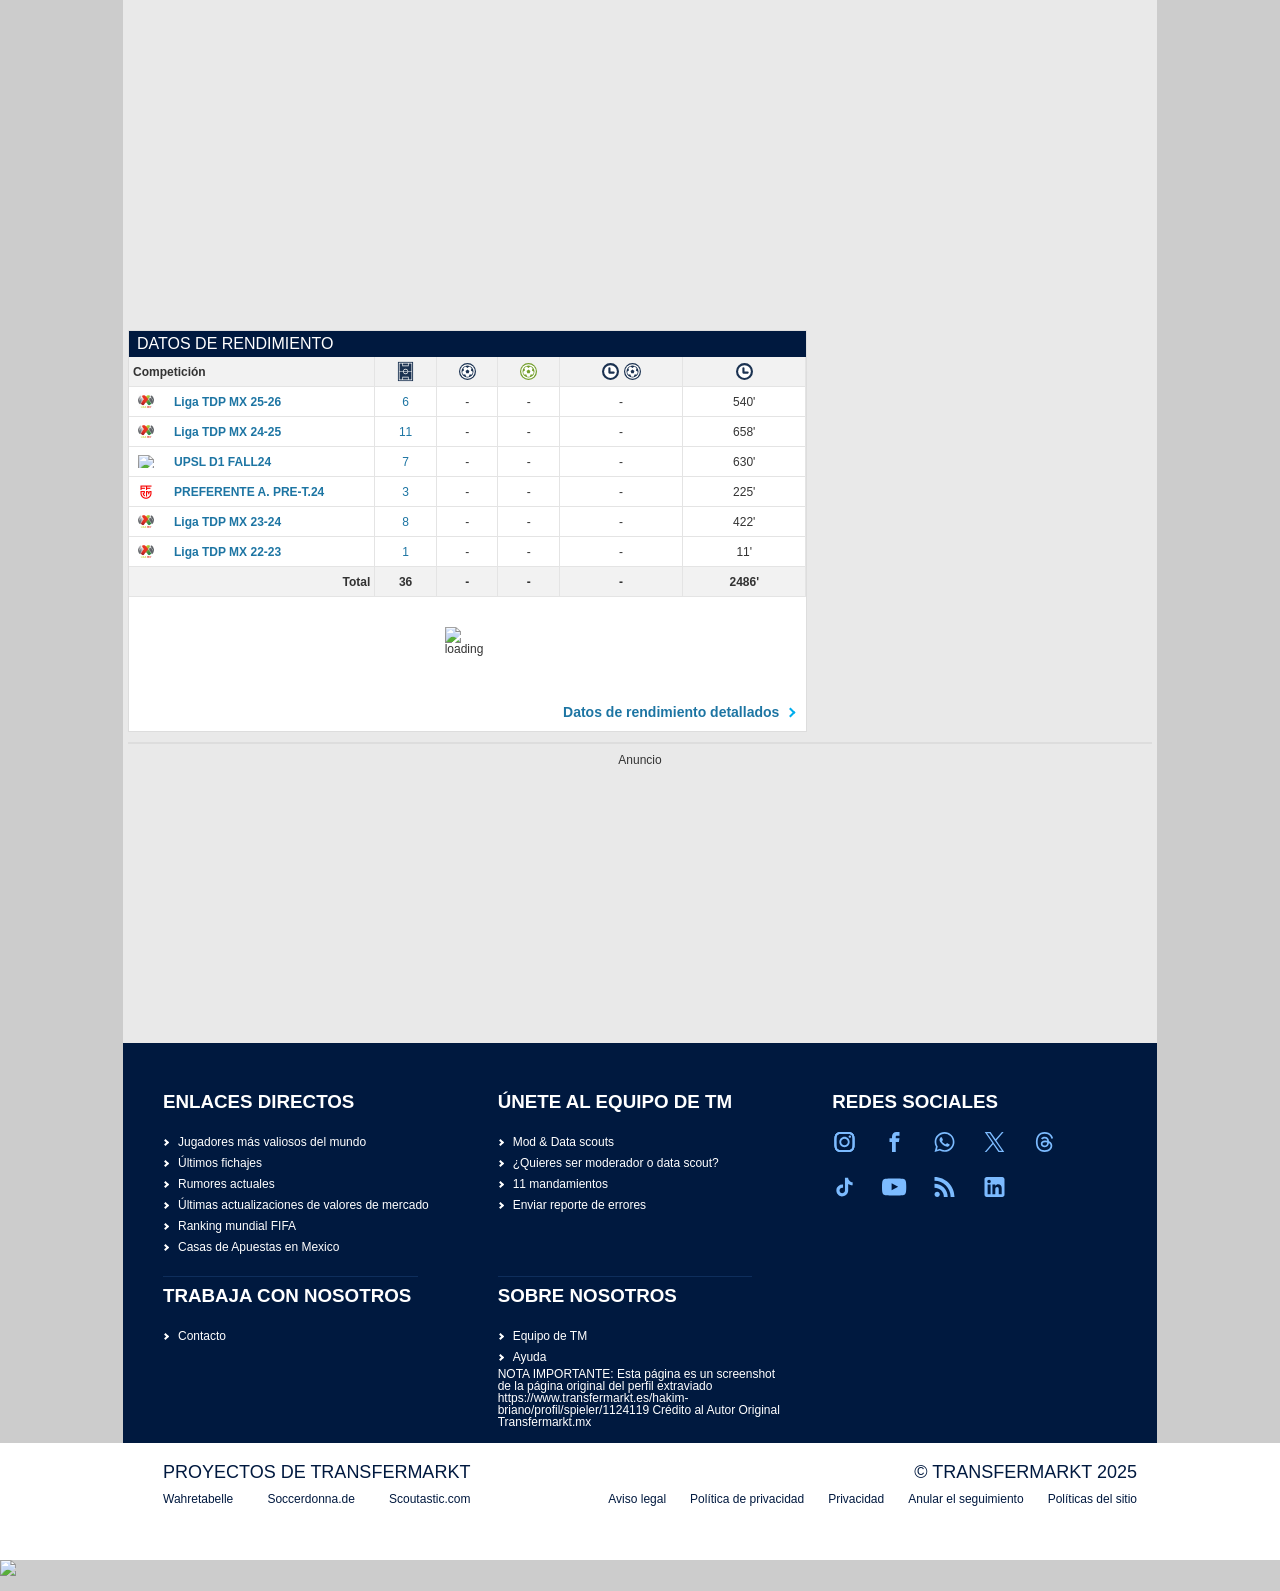
==== commit 6f6c5a10: "Update Hakim Briano - Perfil del jugador _ Transfermarkt.html Ver 7.5" ====
--- a/Hakim Briano - Perfil del jugador _ Transfermarkt.html
+++ b/Hakim Briano - Perfil del jugador _ Transfermarkt.html
@@ -72,7 +72,7 @@
     <link rel="shortcut icon" sizes="192x192" href="https://www.transfermarkt.mx/android-chrome-192x192.png">
     <meta name="viewport" content="width=device-width, initial-scale=1.0, maximum-scale=2.0, user-scalable=no">
 <meta name="keywords" content="Hakim Briano,Escobedo FC RSC U21,Liga TDP MX U21 Apertura,México">
-<meta name="description" content="Hakim Briano, 20, México ➤ Escobedo FC RSC U21, desde 2024 ➤ Defensa central ➤ Valor de mercado: 100 mil € ➤ * 12/02/2005 en Monterrey NL, México.">
+<meta name="description" content="Hakim Briano, 20, México ➤ Escobedo FC RSC U21, desde 2024 ➤ Defensa central ➤ Valor de mercado: 5 mil € ➤ * 12/02/2005 en Monterrey NL, México.">
 <meta property="og:type" content="article">
 <meta property="og:image" content="https://img.a.transfermarkt.technology/portrait/big/default.jpg?lm=1">
 <meta property="og:description" content="">
@@ -5811,11 +5811,11 @@
                                             <li for="" class="data-header__label">
                                                             Jugador de la selección:
                                                         <span class="data-header__content">
-                                <img src="./110.png" title="México" alt="México" class="flaggenrahmen flagge"><a title="Monterrey" href="https://sub21.ligamx.net/cancha/jugador/161637/#st_hist_jug">Olimpica MTY</a>                            </span>
+                                <img src="./110.png" title="México" alt="México" class="flaggenrahmen flagge"><a title="Monterrey" href="https://sub21.ligamx.net/cancha/jugador/161637/">Olimpica MTY</a>                            </span>
                         </li>
                                                     <li class="data-header__label">Partidos internac./Nacional:
-                                <a class="data-header__content data-header__content--highlight" href="https://www.transfermarkt.mx/hakim-briano/nationalmannschaft/spieler/1124119/verein_id/26092">9                                </a>/
-                                <a class="data-header__content data-header__content--highlight" href="https://www.transfermarkt.mx/hakim-briano/nationalmannschaft/spieler/1124119/verein_id/26092">26                               </a>
+                                <a class="data-header__content data-header__content--highlight" href="https://sub21.ligamx.net/cancha/jugador/161637/">10                                </a>/
+                                <a class="data-header__content data-header__content--highlight" href="https://sub21.ligamx.net/cancha/jugador/161637/">26                               </a>
                             </li>
                         <li class="data-header__label theme-button">
     </li>
@@ -5824,7 +5824,7 @@
         </div>
             
             <div class="data-header__box--small">
-                <a href="https://sub21.ligamx.net/cancha/jugador/161637/#st_hist_jug" class="data-header__market-value-wrapper">100 <span class="waehrung">mil €</span>                <p class="data-header__last-update">Última revisión: 10/12/2024</p></a>
+                <a href="https://sub21.ligamx.net/cancha/jugador/161637/" class="data-header__market-value-wrapper">100 <span class="waehrung">mil €</span>                <p class="data-header__last-update">Última revisión: 10/12/2024</p></a>
             </div>
 
             
@@ -6339,7 +6339,7 @@
                     </div>
                 <div class="box tm-player-market-value-development-container">
     <tm-market-value-development-graph-integrated mobile="false" translations="{&quot;market value&quot;:&quot;Valor de mercado&quot;,&quot;team&quot;:&quot;Club&quot;,&quot;age&quot;:&quot;Edad&quot;,&quot;resetZoom&quot;:&quot;Vista completa&quot;,&quot;current&quot;:&quot;Valor de mercado actual&quot;,&quot;highest&quot;:&quot;Valor de mercado r\u00e9cord&quot;,&quot;thread&quot;:&quot;Al foro de valor de mercado&quot;,&quot;forum&quot;:&quot;Foro&quot;,&quot;details&quot;:&quot;Ver p\u00e1gina de valores detallados&quot;,&quot;headline&quot;:&quot;Evoluci\u00f3n del valor de mercado&quot;,&quot;lastChange&quot;:&quot;\u00daltima revisi\u00f3n&quot;}" player-id="161637" thread="{&quot;url&quot;:&quot;&quot;,&quot;thread_title&quot;:&quot;&quot;}" details-url="/hakim-briano/marktwertverlauf/spieler/161637">
-    <div class="tm-market-value-development-graph-small svelte-iykzvx"><div><div class="content-box-subheadline">Valor de mercado</div><!----> <div class="current-and-max svelte-iykzvx"><div><div>Valor de mercado actual:</div><!----> <div class="current-value svelte-iykzvx">100 mil €<!----></div></div> <div class="max svelte-iykzvx"><div>Valor de mercado récord:</div> <div class="max-value svelte-iykzvx">100 mil €</div> <div>10/12/2024</div></div></div> <!----> <div class="update svelte-iykzvx">Última revisión: 10/12/2024</div></div> <a class="content-link" href="https://ligatdp.mx/jugador/161637">Ver página de valores detallados</a><!----></div></tm-market-value-development-graph-integrated>
+    <div class="tm-market-value-development-graph-small svelte-iykzvx"><div><div class="content-box-subheadline">Valor de mercado</div><!----> <div class="current-and-max svelte-iykzvx"><div><div>Valor de mercado actual:</div><!----> <div class="current-value svelte-iykzvx">5 mil €<!----></div></div> <div class="max svelte-iykzvx"><div>Valor de mercado récord:</div> <div class="max-value svelte-iykzvx">5 mil €</div> <div>10/12/2024</div></div></div> <!----> <div class="update svelte-iykzvx">Última revisión: 10/12/2024</div></div> <a class="content-link" href="https://ligatdp.mx/jugador/161637">Ver página de valores detallados</a><!----></div></tm-market-value-development-graph-integrated>
 </div>
             </div>
         </div>
@@ -6564,12 +6564,14 @@
             Datos de rendimiento         </h2>
 
         
-        <tm-player-performance-table player-id="1124119" translations="{&quot;games&quot;:&quot;Partidos&quot;,&quot;goals&quot;:&quot;Goles&quot;,&quot;assists&quot;:&quot;Asistencias&quot;,&quot;minutesPlayed&quot;:&quot;Minutos jugados&quot;,&quot;detailedStatsLink&quot;:&quot;Datos de rendimiento detallados&quot;,&quot;cleanSheets&quot;:&quot;A cero&quot;,&quot;goalsConceded&quot;:&quot;Goles encajados&quot;,&quot;minutesPerGoal&quot;:&quot;Minutos por gol&quot;,&quot;sum&quot;:&quot;Total &quot;,&quot;competition&quot;:&quot;Competici\u00f3n &quot;}"><div><div class="grid-table"><div class="grid-row grid-row--dark  svelte-yzfji3"><div class="grid__heading grid__cell svelte-yzfji3">Competición </div> <div class="grid__heading grid__heading--center grid__cell svelte-yzfji3"><img class="icon svelte-yzfji3" src="[data-uri]" alt="Partidos" title="Partidos"></div> <div class="grid__heading grid__heading--center grid__cell svelte-yzfji3"><img class="icon svelte-yzfji3" src="[data-uri]" alt="Goles" title="Goles"></div><!----> <div class="grid__heading grid__heading--center grid__cell svelte-yzfji3"><img class="icon svelte-yzfji3" src="[data-uri]" alt="Asistencias" title="Asistencias"></div><!----> <div class="grid__heading grid__heading--center grid__cell svelte-yzfji3"><img class="icon icon--margin svelte-yzfji3" src="[data-uri]" alt="Minutos por gol" title="Minutos por gol"> <img class="icon svelte-yzfji3" src="[data-uri]" alt="Minutos por gol" title="Minutos por gol"></div><!----> <div class="grid__heading grid__heading--center grid__cell svelte-yzfji3"><img class="icon svelte-yzfji3" src="[data-uri]" alt="Minutos jugados" title="Minutos jugados"></div></div> <div class="grid-row  svelte-yzfji3"><div class="grid__cell grid__cell--club svelte-yzfji3"><img height="13" width="16" src="./m21a(1).png" alt="Logo Liga TDP MX Apertura" class="logo  svelte-yzfji3"> 
+        <tm-player-performance-table player-id="1124119" translations="{&quot;games&quot;:&quot;Partidos&quot;,&quot;goals&quot;:&quot;Goles&quot;,&quot;assists&quot;:&quot;Asistencias&quot;,&quot;minutesPlayed&quot;:&quot;Minutos jugados&quot;,&quot;detailedStatsLink&quot;:&quot;Datos de rendimiento detallados&quot;,&quot;cleanSheets&quot;:&quot;A cero&quot;,&quot;goalsConceded&quot;:&quot;Goles encajados&quot;,&quot;minutesPerGoal&quot;:&quot;Minutos por gol&quot;,&quot;sum&quot;:&quot;Total &quot;,&quot;competition&quot;:&quot;Competici\u00f3n &quot;}"><div><div class="grid-table"><div class="grid-row grid-row--dark  svelte-yzfji3"><div class="grid__heading grid__cell svelte-yzfji3">Competición </div> <div class="grid__heading grid__heading--center grid__cell svelte-yzfji3"><img class="icon svelte-yzfji3" src="[data-uri]" alt="Partidos" title="Partidos"></div> <div class="grid__heading grid__heading--center grid__cell svelte-yzfji3"><img class="icon svelte-yzfji3" src="[data-uri]" alt="Goles" title="Goles"></div><!----> <div class="grid__heading grid__heading--center grid__cell svelte-yzfji3"><img class="icon svelte-yzfji3" src="[data-uri]" alt="Asistencias" title="Asistencias"></div><!----> <div class="grid__heading grid__heading--center grid__cell svelte-yzfji3"><img class="icon icon--margin svelte-yzfji3" src="[data-uri]" alt="Minutos por gol" title="Minutos por gol"> <img class="icon svelte-yzfji3" src="[data-uri]" alt="Minutos por gol" title="Minutos por gol"></div><!----> <div class="grid__heading grid__heading--center grid__cell svelte-yzfji3"><img class="icon svelte-yzfji3" src="[data-uri]" alt="Minutos jugados" title="Minutos jugados"></div></div> <div class="grid-row  svelte-yzfji3">
+
+<div class="grid__cell grid__cell--club svelte-yzfji3"><img height="13" width="16" src="./m21a(1).png" alt="Logo Liga TDP MX Apertura" class="logo  svelte-yzfji3"> 
 
 <!AQUI HAY QUE ACTUALIZAR LOS MINUTOS JUGADOS Y LOS PARTIDOS JUGADOS DE LA TABLA DE ABAJO - INICIO!>
 
-<ahttps://ligatdp.mx/jugador/161637">Liga TDP MX 25-26</a></div> <div class="grid__cell grid__cell--center svelte-yzfji3">
-<ahttps://ligatdp.mx/jugador/161637">6</a></div> 
+<a href="https://ligatdp.mx/">Liga TDP MX 25-26</a></div> <div class="grid__cell grid__cell--center svelte-yzfji3">
+<a href="https://ligatdp.mx/">6</a></div> 
 <div class="grid__cell grid__cell--center svelte-yzfji3">-</div><!----> <div class="grid__cell grid__cell--center svelte-yzfji3">-</div>
 <!----> 
 <div class="grid__cell grid__cell--center svelte-yzfji3">-</div>
@@ -6578,9 +6580,9 @@
 <!----><!---->
 <div class="grid-row  svelte-yzfji3"><div class="grid__cell grid__cell--club svelte-yzfji3">
 <img height="13" width="16" src="./mexa.png" alt="Logo Liga TDP MX Apertura" class="logo  svelte-yzfji3"> 
-<a href="https://www.transfermarkt.mx/hakim-briano/leistungsdatendetails/spieler/1124119/wettbewerb/MEXA/saison/2025">Liga TDP MX 24-25</a></div> 
+<a href="https://ligatdp.mx/">Liga TDP MX 24-25</a></div> 
 <div class="grid__cell grid__cell--center svelte-yzfji3">
-<a href="https://www.transfermarkt.mx/hakim-briano/leistungsdatendetails/spieler/1124119/wettbewerb/MEXA/saison/2025">11</a></div> 
+<a href="https://ligatdp.mx/">11</a></div> 
 <div class="grid__cell grid__cell--center svelte-yzfji3">-</div><!----> 
 <div class="grid__cell grid__cell--center svelte-yzfji3">-</div><!----> 
 <div class="grid__cell grid__cell--center svelte-yzfji3">-</div><!----> <div class="grid__cell grid__cell--center svelte-yzfji3">658'</div></div>
@@ -6596,38 +6598,38 @@
 <!---->
 <div class="grid-row  svelte-yzfji3"><div class="grid__cell grid__cell--club svelte-yzfji3">
 <img height="13" width="16" src="./ffrm.png" alt="Preferente Autonómica FFRM" class="logo  svelte-yzfji3"> 
-<a href="https://www.transfermarkt.mx/ef-alhama/startseite/verein/50109">PREFERENTE A. PRE-T.24</a></div> 
+<a href="https://www.ffrm.es/pnfg/">PREFERENTE A. PRE-T.24</a></div> 
 <div class="grid__cell grid__cell--center svelte-yzfji3">
-<a href="https://www.transfermarkt.mx/hakim-briano/leistungsdatendetails/spieler/1124119/wettbewerb/MEXA/saison/2025">3</a></div> 
+<a href="https://www.ffrm.es/pnfg/">3</a></div> 
 <div class="grid__cell grid__cell--center svelte-yzfji3">-</div><!----> 
 <div class="grid__cell grid__cell--center svelte-yzfji3">-</div><!----> 
 <div class="grid__cell grid__cell--center svelte-yzfji3">-</div><!----> <div class="grid__cell grid__cell--center svelte-yzfji3">225'</div></div>
 <!----> 
 <div class="grid-row  svelte-yzfji3"><div class="grid__cell grid__cell--club svelte-yzfji3">
 <img height="13" width="16" src="./mexa.png" alt="Logo Liga TDP MX Apertura" class="logo  svelte-yzfji3"> 
-<a href="https://www.transfermarkt.mx/hakim-briano/leistungsdatendetails/spieler/1124119/wettbewerb/MEXA/saison/2025">Liga TDP MX 23-24</a></div> 
+<a href="https://ligatdp.mx/">Liga TDP MX 23-24</a></div> 
 <div class="grid__cell grid__cell--center svelte-yzfji3">
-<a href="https://www.transfermarkt.mx/hakim-briano/leistungsdatendetails/spieler/1124119/wettbewerb/MEXA/saison/2025">8</a></div> 
+<a href="https://ligatdp.mx/">8</a></div> 
 <div class="grid__cell grid__cell--center svelte-yzfji3">-</div><!----> 
 <div class="grid__cell grid__cell--center svelte-yzfji3">-</div><!----> 
 <div class="grid__cell grid__cell--center svelte-yzfji3">-</div><!----> <div class="grid__cell grid__cell--center svelte-yzfji3">422'</div></div>
 <!----> 
 <div class="grid-row  svelte-yzfji3"><div class="grid__cell grid__cell--club svelte-yzfji3">
 <img height="13" width="16" src="./mexa.png" alt="Logo Liga TDP MX Apertura" class="logo  svelte-yzfji3"> 
-<a href="https://www.transfermarkt.mx/hakim-briano/leistungsdatendetails/spieler/1124119/wettbewerb/MEXA/saison/2025">Liga TDP MX 22-23</a></div> 
+<a href="https://ligatdp.mx/">Liga TDP MX 22-23</a></div> 
 <div class="grid__cell grid__cell--center svelte-yzfji3">
-<a href="https://www.transfermarkt.mx/hakim-briano/leistungsdatendetails/spieler/1124119/wettbewerb/MEXA/saison/2025">1</a></div> 
+<a href="https://ligatdp.mx/">1</a></div> 
 <div class="grid__cell grid__cell--center svelte-yzfji3">-</div><!----> 
 <div class="grid__cell grid__cell--center svelte-yzfji3">-</div><!----> 
 <div class="grid__cell grid__cell--center svelte-yzfji3">-</div><!----> <div class="grid__cell grid__cell--center svelte-yzfji3">11'</div></div>
 <!---->
 <div class="grid-row grid-row--dark  svelte-yzfji3">
 <div class="grid__cell grid__cell--ar svelte-yzfji3">Total </div> 
-<div class="grid__cell grid__cell--center svelte-yzfji3">26</div> 
+<div class="grid__cell grid__cell--center svelte-yzfji3">36</div> 
 <div class="grid__cell grid__cell--center svelte-yzfji3">-</div><!----> 
 <div class="grid__cell grid__cell--center svelte-yzfji3">-</div><!----> 
 <div class="grid__cell grid__cell--center svelte-yzfji3">-</div><!----> 
-<div class="grid__cell grid__cell--center svelte-yzfji3">1631'</div></div></div>
+<div class="grid__cell grid__cell--center svelte-yzfji3">2486'</div></div></div>
 <!----></div>
 </tm-player-performance-table>
 
@@ -6635,7 +6637,7 @@
 
 
 
-        <a href="https://sub21.ligamx.net/cancha/jugador/161637/#st_hist_jug" class="content-link">Datos de rendimiento detallados</a>
+        <a href="https://sub21.ligamx.net/cancha/jugador/161637/" class="content-link">Datos de rendimiento detallados</a>
     </div>
 
     </div>
@@ -6678,7 +6680,7 @@
                     
         
         
-<tm-player-national-team-career id="1124119" translations="{&quot;widgetTitle&quot;:&quot;Carrera en la selecci\u00f3n&quot;,&quot;shirtNumber&quot;:&quot;N\u00ba&quot;,&quot;nationalteam&quot;:&quot;Selecci\u00f3n&quot;,&quot;debut&quot;:&quot;Debut&quot;,&quot;matches&quot;:&quot;Partidos&quot;,&quot;goals&quot;:&quot;Goles&quot;,&quot;linkTitle&quot;:&quot;Perfil con la selecci\u00f3n&quot;,&quot;coachAtDebut&quot;:&quot;Entrenador en debut&quot;,&quot;ageAtDebut&quot;:&quot;Edad en debut&quot;}" page-link=""><div class="national-team-career svelte-1rhiy4i"><!----><!----><h2 class="content-box-headline svelte-1r2dsxy">Carrera en la selección</h2><!----> <div class="int-career-header svelte-7q5ml" role="row" aria-label="Player National Team Career Header"><div class="int-career-header__column svelte-7q5ml" role="columnheader" aria-label="Shirt number"><span class="svelte-7q5ml">Nº</span></div> <div class="int-career-header__column int-career-header__column--left svelte-7q5ml" role="columnheader" aria-label="National team"><span class="svelte-7q5ml">Selección</span></div> <div class="int-career-header__column svelte-7q5ml" role="columnheader" aria-label="Debut date"><span class="svelte-7q5ml">Debut</span></div> <div class="int-career-header__column svelte-7q5ml" role="columnheader" aria-label="Matches"><img src="./pitch.svg" class="int-career-header__icon svelte-7q5ml" alt="Partidos" title="Partidos"></div> <div class="int-career-header__column svelte-7q5ml" role="columnheader" aria-label="Goals scored"><img src="./ball.svg" class="int-career-header__icon svelte-7q5ml" alt="Goles" title="Goles"></div> <!----></div><!----> <div class="int-career__grid svelte-m7v2ay" role="row" aria-label="Player National Team Career Row"><div role="cell" aria-label="Shirt number" class="int-career__number svelte-m7v2ay yellow">-</div> <div class="int-career__team svelte-m7v2ay" role="cell" aria-label="Team information"><img class="int-career__flag svelte-m7v2ay" src="./110(1).png" alt="México Sub-20"><!----> <a href="https://www.transfermarkt.mx/mexico-sub-20/startseite/verein/26092">México S20</a><!----> <!----></div> <div class="int-career__debut svelte-m7v2ay" role="cell" aria-label="Debut date"><!----><a href="https://www.transfermarkt.mx/spiel/index/spielbericht/4726913">15/11/2024</a><!----></div> <div class="int-career__matches svelte-m7v2ay" role="cell" aria-label="Games played"><a href="https://www.transfermarkt.mx/hakim-briano/nationalmannschaft/spieler/1124119/verein_id/26092">-</a></div> <div class="int-career__goals svelte-m7v2ay" role="cell" aria-label="Goals scored"><a href="https://www.transfermarkt.mx/hakim-briano/nationalmannschaft/spieler/1124119/verein_id/26092/nurEinsatz/2">-</a></div> <!----></div><div class="int-career__grid svelte-m7v2ay" role="row" aria-label="Player National Team Career Row"><div role="cell" aria-label="Shirt number" class="int-career__number svelte-m7v2ay">-</div> <div class="int-career__team svelte-m7v2ay" role="cell" aria-label="Team information"><img class="int-career__flag svelte-m7v2ay" src="./110(1).png" alt="México Sub-18"><!----> <a href="https://www.transfermarkt.mx/mexico-sub-18/startseite/verein/51023">México S18</a><!----> <!----></div> <div class="int-career__debut svelte-m7v2ay" role="cell" aria-label="Debut date"><!----><a href="https://www.transfermarkt.mx/spiel/index/spielbericht/3925099">-/-/-</a><!----></div> <div class="int-career__matches svelte-m7v2ay" role="cell" aria-label="Games played"><a href="https://www.transfermarkt.mx/hakim-briano/nationalmannschaft/spieler/1124119/verein_id/51023">-</a></div> <div class="int-career__goals svelte-m7v2ay" role="cell" aria-label="Goals scored"><a href="https://www.transfermarkt.mx/hakim-briano/nationalmannschaft/spieler/1124119/verein_id/51023/nurEinsatz/2">-</a></div> <!----></div><!----> <a class="content-link" href="https://www.transfermarkt.mx/hakim-briano/nationalmannschaft/spieler/1124119">Perfil con la selección</a><!----><!----></div></tm-player-national-team-career>
+<tm-player-national-team-career id="1124119" translations="{&quot;widgetTitle&quot;:&quot;Carrera en la selecci\u00f3n&quot;,&quot;shirtNumber&quot;:&quot;N\u00ba&quot;,&quot;nationalteam&quot;:&quot;Selecci\u00f3n&quot;,&quot;debut&quot;:&quot;Debut&quot;,&quot;matches&quot;:&quot;Partidos&quot;,&quot;goals&quot;:&quot;Goles&quot;,&quot;linkTitle&quot;:&quot;Perfil con la selecci\u00f3n&quot;,&quot;coachAtDebut&quot;:&quot;Entrenador en debut&quot;,&quot;ageAtDebut&quot;:&quot;Edad en debut&quot;}" page-link=""><div class="national-team-career svelte-1rhiy4i"><!----><!----><h2 class="content-box-headline svelte-1r2dsxy">Carrera en la selección</h2><!----> <div class="int-career-header svelte-7q5ml" role="row" aria-label="Player National Team Career Header"><div class="int-career-header__column svelte-7q5ml" role="columnheader" aria-label="Shirt number"><span class="svelte-7q5ml">Nº</span></div> <div class="int-career-header__column int-career-header__column--left svelte-7q5ml" role="columnheader" aria-label="National team"><span class="svelte-7q5ml">Selección</span></div> <div class="int-career-header__column svelte-7q5ml" role="columnheader" aria-label="Debut date"><span class="svelte-7q5ml">Debut</span></div> <div class="int-career-header__column svelte-7q5ml" role="columnheader" aria-label="Matches"><img src="./pitch.svg" class="int-career-header__icon svelte-7q5ml" alt="Partidos" title="Partidos"></div> <div class="int-career-header__column svelte-7q5ml" role="columnheader" aria-label="Goals scored"><img src="./ball.svg" class="int-career-header__icon svelte-7q5ml" alt="Goles" title="Goles"></div> <!----></div><!----> <div class="int-career__grid svelte-m7v2ay" role="row" aria-label="Player National Team Career Row"><div role="cell" aria-label="Shirt number" class="int-career__number svelte-m7v2ay yellow">-</div> <div class="int-career__team svelte-m7v2ay" role="cell" aria-label="Team information"><img class="int-career__flag svelte-m7v2ay" src="./110(1).png" alt="México Sub-20"><!----> <a href="https://www.transfermarkt.mx/mexico-sub-20/startseite/verein/26092">México S20</a><!----> <!----></div> <div class="int-career__debut svelte-m7v2ay" role="cell" aria-label="Debut date"><!----><a href="https://www.transfermarkt.mx/spiel/index/spielbericht/4726913">15/11/2024</a><!----></div> <div class="int-career__matches svelte-m7v2ay" role="cell" aria-label="Games played"><a href="https://sub21.ligamx.net/cancha/jugador/161637/">-</a></div> <div class="int-career__goals svelte-m7v2ay" role="cell" aria-label="Goals scored"><a href="https://sub21.ligamx.net/cancha/jugador/161637//nurEinsatz/2">-</a></div> <!----></div><div class="int-career__grid svelte-m7v2ay" role="row" aria-label="Player National Team Career Row"><div role="cell" aria-label="Shirt number" class="int-career__number svelte-m7v2ay">-</div> <div class="int-career__team svelte-m7v2ay" role="cell" aria-label="Team information"><img class="int-career__flag svelte-m7v2ay" src="./110(1).png" alt="México Sub-18"><!----> <a href="https://www.transfermarkt.mx/mexico-sub-18/startseite/verein/51023">México S18</a><!----> <!----></div> <div class="int-career__debut svelte-m7v2ay" role="cell" aria-label="Debut date"><!----><a href="https://www.transfermarkt.mx/spiel/index/spielbericht/3925099">-/-/-</a><!----></div> <div class="int-career__matches svelte-m7v2ay" role="cell" aria-label="Games played"><a href="https://www.transfermarkt.mx/hakim-briano/nationalmannschaft/spieler/1124119/verein_id/51023">-</a></div> <div class="int-career__goals svelte-m7v2ay" role="cell" aria-label="Goals scored"><a href="https://www.transfermarkt.mx/hakim-briano/nationalmannschaft/spieler/1124119/verein_id/51023/nurEinsatz/2">-</a></div> <!----></div><!----> <a class="content-link" href="https://www.transfermarkt.mx/hakim-briano/nationalmannschaft/spieler/1124119">Perfil con la selección</a><!----><!----></div></tm-player-national-team-career>
 
         
         
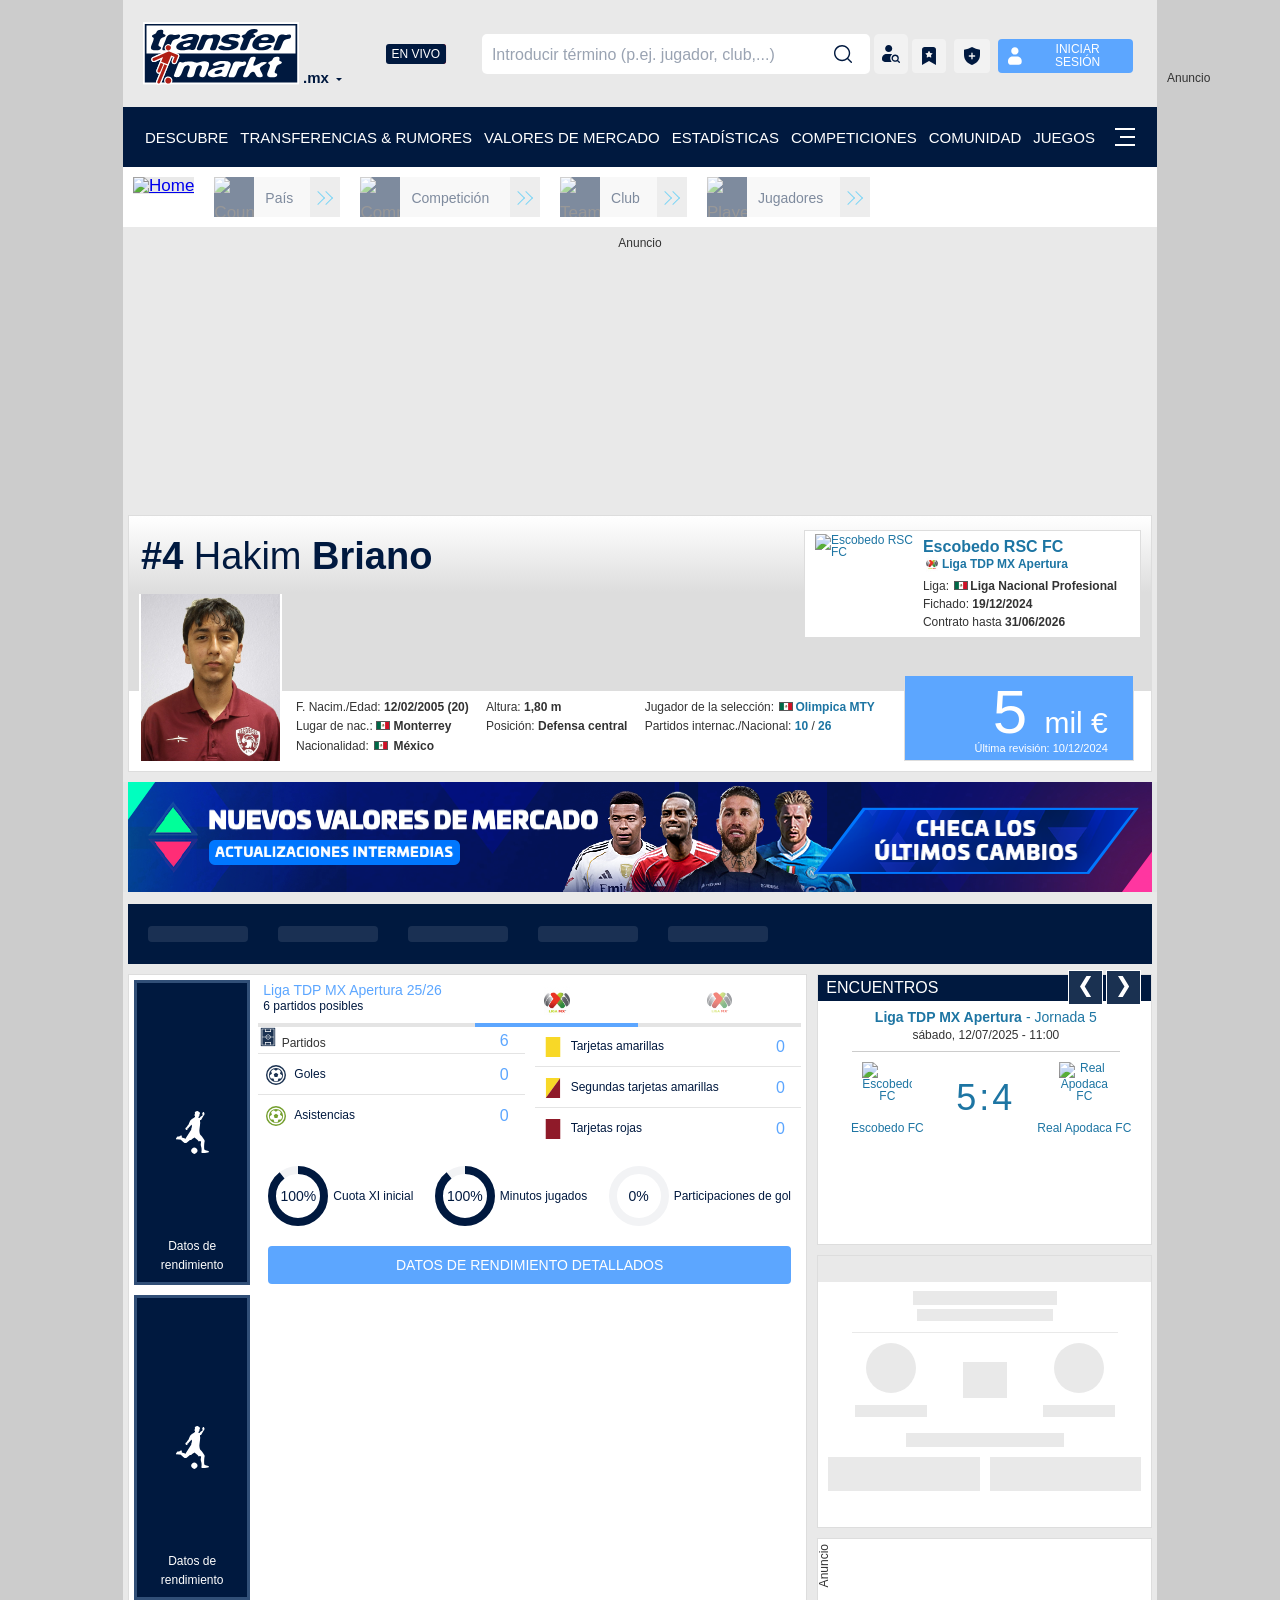
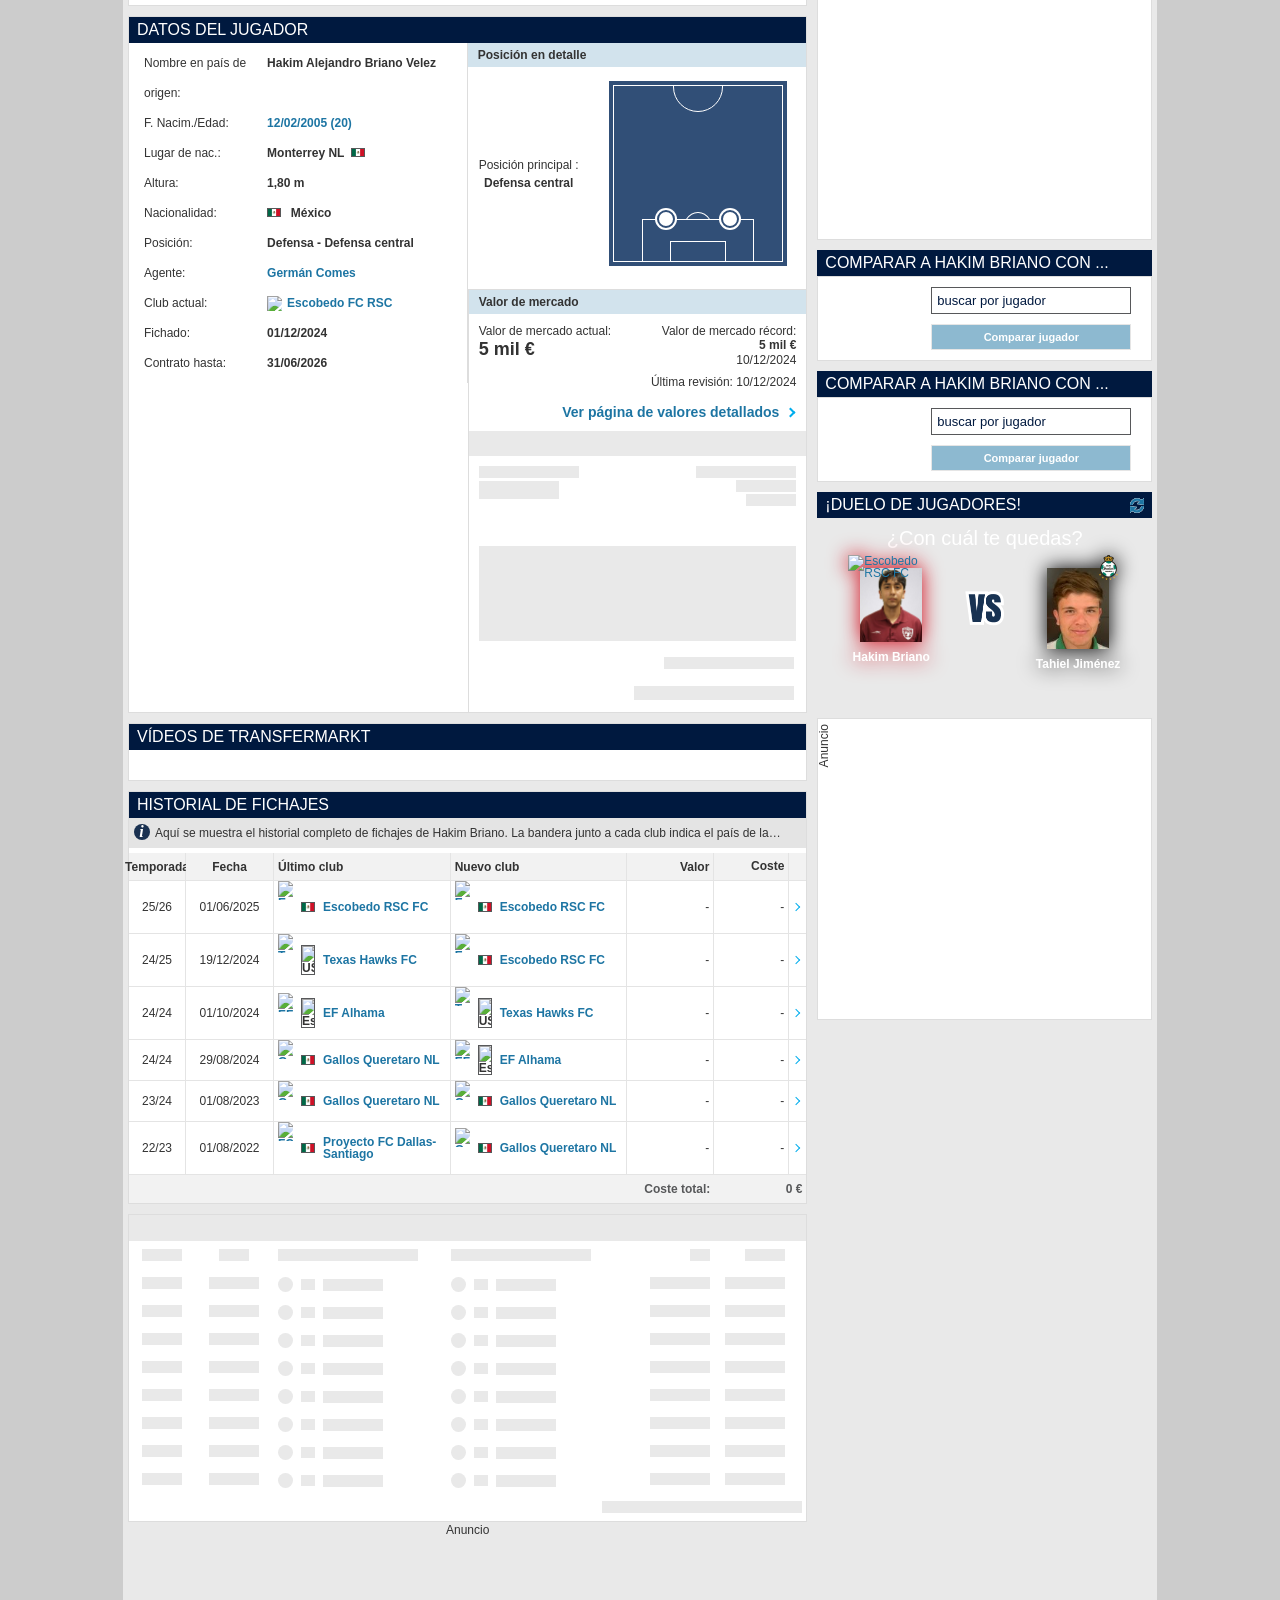
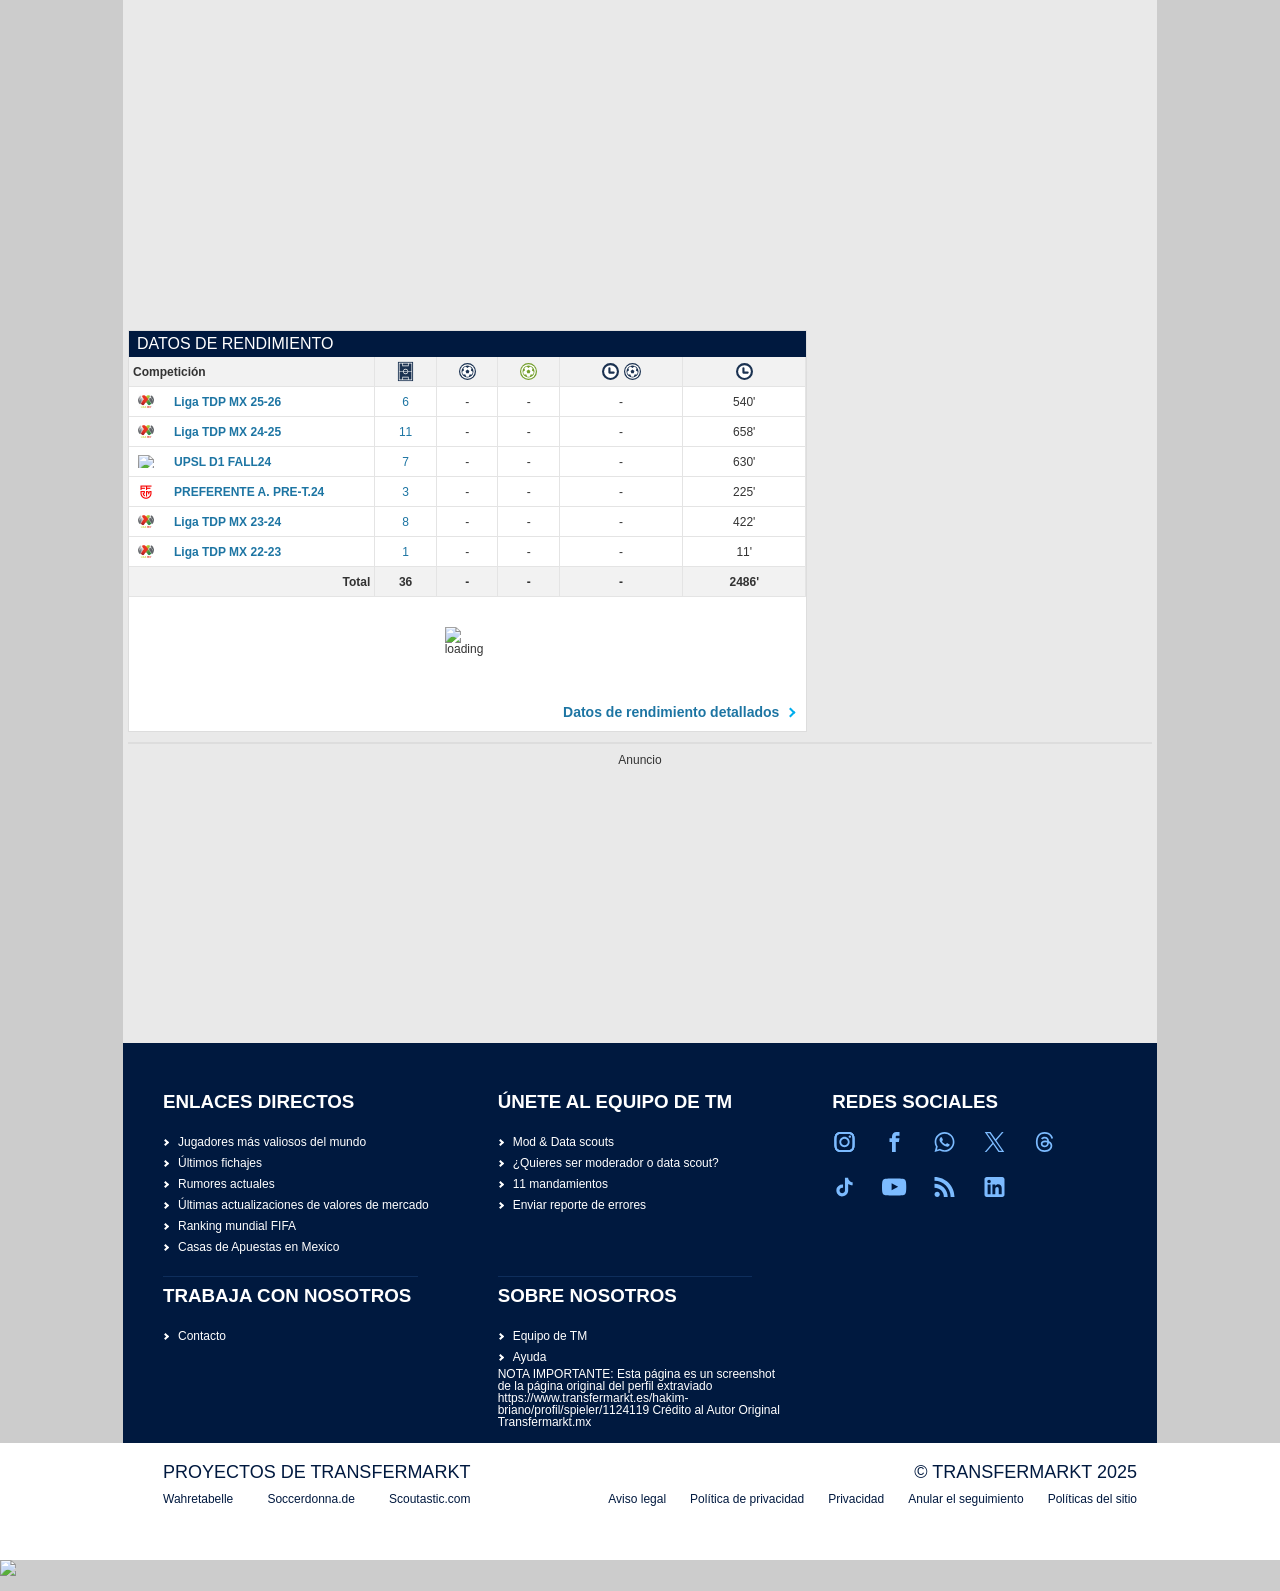
==== commit 20cb09af: "Update player profile HTML for Hakim Briano ver 8.0" ====
--- a/Hakim Briano - Perfil del jugador _ Transfermarkt.html
+++ b/Hakim Briano - Perfil del jugador _ Transfermarkt.html
@@ -2138,10 +2138,33 @@
                 
                 <!-- login button -->
                 <div class="tm-header__login">
-                    <tm-userbox translations="{&quot;addFavorite&quot;:&quot;Agregar favoritos&quot;,&quot;adminArea&quot;:&quot;\u00c1rea de Administraci\u00f3n&quot;,&quot;adminTools&quot;:&quot;Herramientas administrativas&quot;,&quot;allFavoriteLinkText&quot;:&quot;Ir a mis favoritos&quot;,&quot;applyAsModOrDatascout&quot;:&quot;Convi\u00e9rtete en moderador o data scout&quot;,&quot;checkAllNews&quot;:&quot;Ver todas las noticias&quot;,&quot;checkAllRumours&quot;:&quot;Todos los rumores aqu\u00ed&quot;,&quot;chooseYourDomain&quot;:&quot;Elige tu dominio&quot;,&quot;clickAgain&quot;:&quot;Haz clic de nuevo para copiar el enlace corto en el portapapeles&quot;,&quot;clubBoard&quot;:&quot;Foro de equipo&quot;,&quot;copied&quot;:&quot;Copiar al portapapeles&quot;,&quot;copyLink&quot;:&quot;Copiar link&quot;,&quot;createAccount&quot;:&quot;Crea tu cuenta&quot;,&quot;createNewMessage&quot;:&quot;Escribir nuevo mensaje&quot;,&quot;createShortlink&quot;:&quot;Acortar URL&quot;,&quot;createShortNews&quot;:&quot;Crear noticia corta&quot;,&quot;dashboard&quot;:&quot;Resumen&quot;,&quot;dataAdministration&quot;:&quot;Base de datos&quot;,&quot;debug&quot;:&quot;Debug&quot;,&quot;deleteAll&quot;:&quot;Borrar todos&quot;,&quot;deleteConfirm&quot;:&quot;Si, borrar todas.&quot;,&quot;editText&quot;:&quot;Editar&quot;,&quot;forgotPassword&quot;:&quot;\u00bfHas olvidado la contrase\u00f1a?&quot;,&quot;forgotUsername&quot;:&quot;\u00bfHas olvidado tu nombre de usuario?&quot;,&quot;forgotLoginDetails&quot;:&quot;\u00bfOlvidaste tus datos de inicio de sesi\u00f3n? &quot;,&quot;forum&quot;:&quot;forum&quot;,&quot;groundhoppingTool&quot;:&quot;Estadios visitados&quot;,&quot;lastMatch&quot;:&quot;\u00daltimo partido&quot;,&quot;signin&quot;:&quot;Iniciar sesi\u00f3n&quot;,&quot;login&quot;:&quot;Iniciar sesi\u00f3n&quot;,&quot;logOut&quot;:&quot;Cerrar sesi\u00f3n&quot;,&quot;manageFavorites&quot;:&quot;Gestionar favoritos&quot;,&quot;marketValue&quot;:&quot;valor de mercado&quot;,&quot;matchplan&quot;:&quot;Plan de encuentros&quot;,&quot;messages&quot;:&quot;Mensajes&quot;,&quot;myClub&quot;:&quot;Mi club&quot;,&quot;myClubText&quot;:&quot;Con una cuenta en Transfermarkt puedes guardar tu club favorito y encontrar todas las informaciones relacionadas con el equipo de tus amores.&quot;,&quot;myDreamTeam&quot;:&quot;Mi XI ideal&quot;,&quot;myFavorites&quot;:&quot;Mis favoritos&quot;,&quot;myFavoritesText&quot;:&quot;Con una cuenta en Transfermarkt puedes guardar cualquier p\u00e1gina en tus favoritos y acceder a ella con un solo clic. &quot;,&quot;myProfile&quot;:&quot;Mi Perfil&quot;,&quot;news&quot;:&quot;Noticias&quot;,&quot;newsAdministration&quot;:&quot;Administraci\u00f3n de noticias&quot;,&quot;nextMatch&quot;:&quot;Pr\u00f3ximo partido&quot;,&quot;noNewNotifications&quot;:&quot;No hay nuevas notificaciones &quot;,&quot;notifications&quot;:&quot;Avisos&quot;,&quot;notificationsDeletedAutomatically&quot;:&quot;Nota: las notificaciones se eliminan autom\u00e1ticamente despu\u00e9s de 30 d\u00edas.&quot;,&quot;notifyDeleteMessage&quot;:&quot;Los mensajes privados con m\u00e1s de 45 d\u00edas antig\u00fcedad se borrar\u00e1n de vez en cuando (excepto los de los data scouts y moderadores).&quot;,&quot;or&quot;:&quot;o&quot;,&quot;other&quot;:&quot;Diversos&quot;,&quot;overview&quot;:&quot;vista general&quot;,&quot;password&quot;:&quot;Contrase\u00f1a&quot;,&quot;playerRatings&quot;:&quot;Notas de jugadores&quot;,&quot;playerWatchlist&quot;:&quot;Lista de seguimiento de jugadores&quot;,&quot;profile&quot;:&quot;Perfil&quot;,&quot;progDebug&quot;:&quot;Prog. Debug&quot;,&quot;progProfile&quot;:&quot;Prog. Profile&quot;,&quot;registerNow&quot;:&quot;Jetzt registrieren&quot;,&quot;rememberMe&quot;:&quot;Guardar sesi\u00f3n&quot;,&quot;removeFavorite&quot;:&quot;Quitar favoritos&quot;,&quot;rumors&quot;:&quot;Rumores&quot;,&quot;schedule&quot;:&quot;calendario&quot;,&quot;setting&quot;:&quot;Ajustes&quot;,&quot;shortlink&quot;:&quot;Acortador de URL&quot;,&quot;shortLinkCreationError&quot;:&quot;Se ha producido un error al crear el enlace corto.&quot;,&quot;shortLinkHasBeenCreated&quot;:&quot;Se ha creado un enlace corto y se ha copiado&quot;,&quot;shortLinkIsBeingCreated&quot;:&quot;Crear enlace corto&quot;,&quot;showAllMessages&quot;:&quot;Todos los mensajes&quot;,&quot;totalMarketValue&quot;:&quot;Valor de mercado total&quot;,&quot;translation&quot;:&quot;Traducir&quot;,&quot;username&quot;:&quot;Nombre de usuario&quot;,&quot;whyRegister&quot;:&quot;\u00bfPor qu\u00e9 registrarse?&quot;,&quot;Bitte korrigieren Sie die markierten Felder&quot;:&quot;Bitte korrigieren Sie die markierten Felder&quot;,&quot;Mindestens drei Zeichen&quot;:&quot;Mindestens drei Zeichen&quot;,&quot;Mindestens acht Zeichen&quot;:&quot;Mindestens acht Zeichen&quot;}" page-title="Hakim Briano - Perfil del jugador 25/26 | Transfermarkt" tld="mx"><template shadowrootmode="open"><!----><!----> <!----><ul class="svelte-9gk0dr"><li class="svelte-9gk0dr"><button type="button" title="Mis favoritos" class="svelte-dozqdt"><svg xmlns="http://www.w3.org/2000/svg" xmlns:xlink="http://www.w3.org/1999/xlink" width="14" height="18" viewBox="0, 0, 14, 18">
-  <path d="M10.985,0.027 L3.015,0.027 C2.192,-0.091 1.362,0.186 0.774,0.776 C0.186,1.365 -0.091,2.197 0.027,3.022 L0.027,18 L7,14.006 L13.973,18 L13.973,3.022 C14.091,2.197 13.814,1.365 13.226,0.776 C12.638,0.186 11.808,-0.091 10.985,0.027 z M10.369,6.85 L9.113,8.049 C9.021,8.136 8.98,8.263 9.001,8.387 L9.288,10.03 C9.312,10.184 9.248,10.338 9.121,10.429 C8.995,10.52 8.829,10.532 8.691,10.46 L7.184,9.683 C7.071,9.626 6.937,9.626 6.824,9.683 L5.318,10.46 C5.18,10.537 5.01,10.528 4.88,10.437 C4.751,10.346 4.684,10.188 4.709,10.032 L4.996,8.39 C5.017,8.266 4.976,8.139 4.884,8.052 L3.628,6.853 C3.522,6.752 3.484,6.599 3.53,6.46 C3.576,6.321 3.698,6.22 3.843,6.202 L5.579,5.955 C5.705,5.937 5.814,5.86 5.872,5.747 L6.624,4.249 C6.696,4.11 6.84,4.022 6.997,4.022 C7.154,4.022 7.298,4.11 7.37,4.249 L8.122,5.747 C8.18,5.86 8.289,5.937 8.415,5.955 L10.151,6.202 C10.295,6.22 10.417,6.32 10.463,6.458 C10.51,6.596 10.473,6.749 10.369,6.85 z" fill="#000"></path>
+                    <tm-userbox translations="{&quot;addFavorite&quot;:&quot;Agregar favoritos&quot;,&quot;adminArea&quot;:&quot;\u00c1rea de Administraci\u00f3n&quot;,&quot;adminTools&quot;:&quot;Herramientas administrativas&quot;,&quot;allFavoriteLinkText&quot;:&quot;Ir a mis favoritos&quot;,&quot;applyAsModOrDatascout&quot;:&quot;Convi\u00e9rtete en moderador o data scout&quot;,&quot;checkAllNews&quot;:&quot;Ver todas las noticias&quot;,&quot;checkAllRumours&quot;:&quot;Todos los rumores aqu\u00ed&quot;,&quot;chooseYourDomain&quot;:&quot;Elige tu dominio&quot;,&quot;clickAgain&quot;:&quot;Haz clic de nuevo para copiar el enlace corto en el portapapeles&quot;,&quot;clubBoard&quot;:&quot;Foro de equipo&quot;,&quot;copied&quot;:&quot;Copiar al portapapeles&quot;,&quot;copyLink&quot;:&quot;Copiar link&quot;,&quot;createAccount&quot;:&quot;Crea tu cuenta&quot;,&quot;createNewMessage&quot;:&quot;Escribir nuevo mensaje&quot;,&quot;createShortlink&quot;:&quot;Acortar URL&quot;,&quot;createShortNews&quot;:&quot;Crear noticia corta&quot;,&quot;dashboard&quot;:&quot;Resumen&quot;,&quot;dataAdministration&quot;:&quot;Base de datos&quot;,&quot;debug&quot;:&quot;Debug&quot;,&quot;deleteAll&quot;:&quot;Borrar todos&quot;,&quot;deleteConfirm&quot;:&quot;Si, borrar todas.&quot;,&quot;editText&quot;:&quot;Editar&quot;,&quot;forgotPassword&quot;:&quot;\u00bfHas olvidado la contrase\u00f1a?&quot;,&quot;forgotUsername&quot;:&quot;\u00bfHas olvidado tu nombre de usuario?&quot;,&quot;forgotLoginDetails&quot;:&quot;\u00bfOlvidaste tus datos de inicio de sesi\u00f3n? &quot;,&quot;forum&quot;:&quot;forum&quot;,&quot;groundhoppingTool&quot;:&quot;Estadios visitados&quot;,&quot;lastMatch&quot;:&quot;\u00daltimo partido&quot;,&quot;signin&quot;:&quot;Iniciar sesi\u00f3n&quot;,&quot;login&quot;:&quot;Iniciar sesi\u00f3n&quot;,&quot;logOut&quot;:&quot;Cerrar sesi\u00f3n&quot;,&quot;manageFavorites&quot;:&quot;Gestionar favoritos&quot;,&quot;marketValue&quot;:&quot;valor de mercado&quot;,&quot;matchplan&quot;:&quot;Plan de encuentros&quot;,&quot;messages&quot;:&quot;Mensajes&quot;,&quot;myClub&quot;:&quot;Mi club&quot;,&quot;myClubText&quot;:&quot;Con una cuenta en Transfermarkt puedes guardar tu club favorito y encontrar todas las informaciones relacionadas con el equipo de tus amores.&quot;,&quot;myDreamTeam&quot;:&quot;Mi XI ideal&quot;,&quot;myFavorites&quot;:&quot;Mis favoritos&quot;,&quot;myFavoritesText&quot;:&quot;Con una cuenta en Transfermarkt puedes guardar cualquier p\u00e1gina en tus favoritos y acceder a ella con un solo clic. &quot;,&quot;myProfile&quot;:&quot;Mi Perfil&quot;,&quot;news&quot;:&quot;Noticias&quot;,&quot;newsAdministration&quot;:&quot;Administraci\u00f3n de noticias&quot;,&quot;nextMatch&quot;:&quot;Pr\u00f3ximo partido&quot;,&quot;noNewNotifications&quot;:&quot;No hay nuevas notificaciones &quot;,&quot;notifications&quot;:&quot;Avisos&quot;,&quot;notificationsDeletedAutomatically&quot;:&quot;Nota: las notificaciones se eliminan autom\u00e1ticamente despu\u00e9s de 30 d\u00edas.&quot;,&quot;notifyDeleteMessage&quot;:&quot;Los mensajes privados con m\u00e1s de 45 d\u00edas antig\u00fcedad se borrar\u00e1n de vez en cuando (excepto los de los data scouts y moderadores).&quot;,&quot;or&quot;:&quot;o&quot;,&quot;other&quot;:&quot;Diversos&quot;,&quot;overview&quot;:&quot;vista general&quot;,&quot;password&quot;:&quot;Contrase\u00f1a&quot;,&quot;playerRatings&quot;:&quot;Notas de jugadores&quot;,&quot;playerWatchlist&quot;:&quot;Lista de seguimiento de jugadores&quot;,&quot;profile&quot;:&quot;Perfil&quot;,&quot;progDebug&quot;:&quot;Prog. Debug&quot;,&quot;progProfile&quot;:&quot;Prog. Profile&quot;,&quot;registerNow&quot;:&quot;Jetzt registrieren&quot;,&quot;rememberMe&quot;:&quot;Guardar sesi\u00f3n&quot;,&quot;removeFavorite&quot;:&quot;Quitar favoritos&quot;,&quot;rumors&quot;:&quot;Rumores&quot;,&quot;schedule&quot;:&quot;calendario&quot;,&quot;setting&quot;:&quot;Ajustes&quot;,&quot;shortlink&quot;:&quot;Acortador de URL&quot;,&quot;shortLinkCreationError&quot;:&quot;Se ha producido un error al crear el enlace corto.&quot;,&quot;shortLinkHasBeenCreated&quot;:&quot;Se ha creado un enlace corto y se ha copiado&quot;,&quot;shortLinkIsBeingCreated&quot;:&quot;Crear enlace corto&quot;,&quot;showAllMessages&quot;:&quot;Todos los mensajes&quot;,&quot;totalMarketValue&quot;:&quot;Valor de mercado total&quot;,&quot;translation&quot;:&quot;Traducir&quot;,&quot;username&quot;:&quot;Nombre de usuario&quot;,&quot;whyRegister&quot;:&quot;\u00bfPor qu\u00e9 registrarse?&quot;,&quot;Bitte korrigieren Sie die markierten Felder&quot;:&quot;Bitte korrigieren Sie die markierten Felder&quot;,&quot;Mindestens drei Zeichen&quot;:&quot;Mindestens drei Zeichen&quot;,&quot;Mindestens acht Zeichen&quot;:&quot;Mindestens acht Zeichen&quot;}" page-title="Hakim Briano - Perfil del jugador 25/26 | Transfermarkt" tld="mx">
+<template shadowrootmode="open"><!----><!----> <!---->
+<ul class="svelte-9gk0dr"><li class="svelte-9gk0dr">
+<button type="button" title="Mis favoritos" class="svelte-dozqdt"><svg xmlns="http://www.w3.org/2000/svg" xmlns:xlink="http://www.w3.org/1999/xlink" width="14" height="18" viewBox="0, 0, 14, 18">
+  <path d="M10.985,0.027 L3.015,0.027 C2.192,-0.091 1.362,0.186 0.774,0.776 C0.186,1.365 -0.091,2.197 0.027,3.022 L0.027,18 L7,14.006 L13.973,18 L13.973,3.022 C14.091,2.197 13.814,1.365 13.226,0.776 C12.638,0.186 11.808,-0.091 10.985,0.027 z M10.369,6.85 L9.113,8.049 C9.021,8.136 8.98,8.263 9.001,8.387 L9.288,10.03 C9.312,10.184 9.248,10.338 9.121,10.429 C8.995,10.52 8.829,10.532 8.691,10.46 L7.184,9.683 C7.071,9.626 6.937,9.626 6.824,9.683 L5.318,10.46 C5.18,10.537 5.01,10.528 4.88,10.437 C4.751,10.346 4.684,10.188 4.709,10.032 L4.996,8.39 C5.017,8.266 4.976,8.139 4.884,8.052 L3.628,6.853 C3.522,6.752 3.484,6.599 3.53,6.46 C3.576,6.321 3.698,6.22 3.843,6.202 L5.579,5.955 C5.705,5.937 5.814,5.86 5.872,5.747 L6.624,4.249 C6.696,4.11 6.84,4.022 6.997,4.022 C7.154,4.022 7.298,4.11 7.37,4.249 L8.122,5.747 C8.18,5.86 8.289,5.937 8.415,5.955 L10.151,6.202 C10.295,6.22 10.417,6.32 10.463,6.458 C10.51,6.596 10.473,6.749 10.369,6.85 z" fill="#000">
+</path>
 </svg>
-<!----></button><!----></li> <li class="svelte-9gk0dr"><button type="button" title="Mi club" class="svelte-umks6a"><img alt="club icon" class="svelte-umks6a" src="https://tmssl.akamaized.net//images/wappen/homepage/24998.png?lm=1588455322"><!----></button><!----></li> <li class="svelte-9gk0dr"><button type="button" title="Mi Perfil" class="svelte-1ypv8v"><img alt="user icon" class="svelte-1ypv8v" src="https://tmssl.akamaized.net//images/user/medium/846480-1670021284.jpeg?lm=1670021316"><!----></button><!----> <!----><!----> <!----><span class="svelte-1d21ywt notifications"><span>4</span><!----></span><!----></li></ul><!----> <!----> <!----> <!----> <!----> <!----> <!----><style id="svelte-9gk0dr">/* stylelint-disable */
+<!---->
+</button><!----></li> 
+<li class="svelte-9gk0dr">
+<button type="button" title="Mi club" class="svelte-umks6a">
+<img alt="club icon" class="svelte-umks6a" src="https://tmssl.akamaized.net//images/wappen/homepage/24998.png?lm=1588455322">
+<!---->
+</button>
+<!---->
+</li> 
+<li class="svelte-9gk0dr">
+<button type="button" title="Mi Perfil" class="svelte-1ypv8v">
+<img alt="user icon" class="svelte-1ypv8v" src="https://tmssl.akamaized.net//images/user/medium/846480-1670021284.jpeg?lm=1670021316"><!---->
+</button>
+<!----> <!----><!----> <!---->
+<span class="svelte-1d21ywt notifications">
+<span>4</span><!----></span>
+<!---->
+</li></ul><!----> <!----> <!----> <!----> <!----> <!----> <!---->
+<style id="svelte-9gk0dr">
+/* stylelint-disable */
 /* stylelint-enable */
 /* stylelint-disable */
 /* stylelint-enable */
@@ -2455,12 +2478,39 @@
     
                             <div class="tm-discover__hero-container tm-discover__hero-container-grid tm-discover-container-grid">
                     
-                                    <section class="tm-button-list__wrapper tm-button-list__wrapper--two-thirds  "><span class="tm-discover__h2">Lo más visto</span><ul class="tm-button-list"><li><a href="https://www.transfermarkt.mx/liga-mx-clausura/startseite/wettbewerb/MEX1" title="Liga TDP MX Clausura" target="" class="tm-button-list__list-item tm-button-list__list-item--big " onclick="tmEvent(&#39;recommendations_recommendation&#39;, &#39;/liga-mx-clausura/startseite/wettbewerb/MEX1&#39; , &#39;1_1&#39;, &#39;buttonList&#39;);"><img src="./mex1.png" alt="Liga TDP MX Clausura" class="tm-button-list__image tm-button-list__image--big 1" width="54" height="36"></a></li><li><a href="https://www.transfermarkt.mx/premier-league/startseite/wettbewerb/GB1" title="Premier League" target="" class="tm-button-list__list-item tm-button-list__list-item--big " onclick="tmEvent(&#39;recommendations_recommendation&#39;, &#39;/premier-league/startseite/wettbewerb/GB1&#39; , &#39;1_2&#39;, &#39;buttonList&#39;);"><img src="./gb1.png" alt="Premier League" class="tm-button-list__image tm-button-list__image--big 1" width="54" height="36"></a></li><li><a href="https://www.transfermarkt.mx/laliga/startseite/wettbewerb/ES1" title="LaLiga" target="" class="tm-button-list__list-item tm-button-list__list-item--big " onclick="tmEvent(&#39;recommendations_recommendation&#39;, &#39;/laliga/startseite/wettbewerb/ES1&#39; , &#39;1_3&#39;, &#39;buttonList&#39;);"><img src="./es1.png" alt="LaLiga" class="tm-button-list__image tm-button-list__image--big 1" width="54" height="36"></a></li><li><a href="https://www.transfermarkt.mx/serie-a/startseite/wettbewerb/IT1" title="Serie A" target="" class="tm-button-list__list-item tm-button-list__list-item--big " onclick="tmEvent(&#39;recommendations_recommendation&#39;, &#39;/serie-a/startseite/wettbewerb/IT1&#39; , &#39;1_4&#39;, &#39;buttonList&#39;);"><img src="./it1.png" alt="Serie A" class="tm-button-list__image tm-button-list__image--big 1" width="54" height="36"></a></li><li><a href="https://www.transfermarkt.mx/bundesliga/startseite/wettbewerb/L1" title="Bundesliga" target="" class="tm-button-list__list-item tm-button-list__list-item--big " onclick="tmEvent(&#39;recommendations_recommendation&#39;, &#39;/bundesliga/startseite/wettbewerb/L1&#39; , &#39;1_5&#39;, &#39;buttonList&#39;);"><img src="./l1.png" alt="Bundesliga" class="tm-button-list__image tm-button-list__image--big 1" width="54" height="36"></a></li><li><a href="https://www.transfermarkt.mx/champions-league/startseite/pokalwettbewerb/CL" title="UEFA Champions League" target="_self" class="tm-button-list__list-item tm-button-list__list-item--big " onclick="tmEvent(&#39;recommendations_recommendation&#39;, &#39;/champions-league/startseite/pokalwettbewerb/CL&#39; , &#39;1_6&#39;, &#39;buttonList&#39;);"><img src="./fr1.png" alt="Ligue 1" class="tm-button-list__image tm-button-list__image--big 1" width="54" height="36"></a></li></ul></section>
+                                    
+<section class="tm-button-list__wrapper tm-button-list__wrapper--two-thirds  ">
+<span class="tm-discover__h2">Lo más visto</span>
+<ul class="tm-button-list"><li>
+<a href="https://www.transfermarkt.mx/liga-mx-clausura/startseite/wettbewerb/MEX1" title="Liga TDP MX Clausura" target="" class="tm-button-list__list-item tm-button-list__list-item--big " onclick="tmEvent(&#39;recommendations_recommendation&#39;, &#39;/liga-mx-clausura/startseite/wettbewerb/MEX1&#39; , &#39;1_1&#39;, &#39;buttonList&#39;);">
+<img src="./mex1.png" alt="Liga TDP MX Clausura" class="tm-button-list__image tm-button-list__image--big 1" width="54" height="36">
+</a>
+</li>
+<li>
+<a href="https://www.transfermarkt.mx/premier-league/startseite/wettbewerb/GB1" title="Premier League" target="" class="tm-button-list__list-item tm-button-list__list-item--big " onclick="tmEvent(&#39;recommendations_recommendation&#39;, &#39;/premier-league/startseite/wettbewerb/GB1&#39; , &#39;1_2&#39;, &#39;buttonList&#39;);">
+<img src="./gb1.png" alt="Premier League" class="tm-button-list__image tm-button-list__image--big 1" width="54" height="36">
+</a>
+</li>
+<li>
+<a href="https://www.transfermarkt.mx/laliga/startseite/wettbewerb/ES1" title="LaLiga" target="" class="tm-button-list__list-item tm-button-list__list-item--big " onclick="tmEvent(&#39;recommendations_recommendation&#39;, &#39;/laliga/startseite/wettbewerb/ES1&#39; , &#39;1_3&#39;, &#39;buttonList&#39;);">
+<img src="./es1.png" alt="LaLiga" class="tm-button-list__image tm-button-list__image--big 1" width="54" height="36">
+</a>
+</li><li>
+<a href="https://www.transfermarkt.mx/serie-a/startseite/wettbewerb/IT1" title="Serie A" target="" class="tm-button-list__list-item tm-button-list__list-item--big " onclick="tmEvent(&#39;recommendations_recommendation&#39;, &#39;/serie-a/startseite/wettbewerb/IT1&#39; , &#39;1_4&#39;, &#39;buttonList&#39;);"><img src="./it1.png" alt="Serie A" class="tm-button-list__image tm-button-list__image--big 1" width="54" height="36">
+</a>
+</li><li>
+<a href="https://www.transfermarkt.mx/bundesliga/startseite/wettbewerb/L1" title="Bundesliga" target="" class="tm-button-list__list-item tm-button-list__list-item--big " onclick="tmEvent(&#39;recommendations_recommendation&#39;, &#39;/bundesliga/startseite/wettbewerb/L1&#39; , &#39;1_5&#39;, &#39;buttonList&#39;);">
+<img src="./l1.png" alt="Bundesliga" class="tm-button-list__image tm-button-list__image--big 1" width="54" height="36">
+</a>
+</li><li>
+<a href="https://www.transfermarkt.mx/champions-league/startseite/pokalwettbewerb/CL" title="UEFA Champions League" target="_self" class="tm-button-list__list-item tm-button-list__list-item--big " onclick="tmEvent(&#39;recommendations_recommendation&#39;, &#39;/champions-league/startseite/pokalwettbewerb/CL&#39; , &#39;1_6&#39;, &#39;buttonList&#39;);">
+<img src="./fr1.png" alt="Ligue 1" class="tm-button-list__image tm-button-list__image--big 1" width="54" height="36"></a></li></ul></section>
                                                                                 
         
     
                 
-                                    <section class="tm-button-list__wrapper tm-button-list__wrapper--one-third  tm-button-list__desktop"><span class="tm-discover__h2">Agentes</span><ul class="tm-button-list"><li><a href="https://www.transfermarkt.mx/agent-support/beraterIndex/berater" title="Soporte agentes" target="_self" class="tm-button-list__list-item tm-button-list__list-item--big tm-button-list__agent" onclick="tmEvent(&#39;recommendations_recommendation&#39;, &#39;/agent-support/beraterIndex/berater&#39; , &#39;2_1&#39;, &#39;buttonList&#39;);"><img src="./agent-support.webp" alt="" class="tm-button-list__image tm-button-list__image--big tm-button-list__image--country tm-button-list__image--border" width="54" height="36">Soporte<br>agentes</a></li><li><a href="https://www.transfermarkt.mx/berater/beraterfirmenuebersicht/berater" title="Agencias de jugadores" target="_self" class="tm-button-list__list-item tm-button-list__list-item--big tm-button-list__agent" onclick="tmEvent(&#39;recommendations_recommendation&#39;, &#39;/berater/beraterfirmenuebersicht/berater&#39; , &#39;2_2&#39;, &#39;buttonList&#39;);"><img src="./agent-statistic.webp" alt="" class="tm-button-list__image tm-button-list__image--big tm-button-list__image--country tm-button-list__image--border" width="54" height="36">Agencias<br>de<br>jugadores</a></li><li><a href="https://www.transfermarkt.mx/premium-service/berater" title="Servicio Premium" target="_self" class="tm-button-list__list-item tm-button-list__list-item--big tm-button-list__agent" onclick="tmEvent(&#39;recommendations_recommendation&#39;, &#39;/premium-service/berater&#39; , &#39;2_3&#39;, &#39;buttonList&#39;);"><img src="./premium-service.webp" alt="" class="tm-button-list__image tm-button-list__image--big tm-button-list__image--country tm-button-list__image--border" width="54" height="36">Servicio<br>Premium</a></li></ul></section>
+                                    <section class="tm-button-list__wrapper tm-button-list__wrapper--one-third  tm-button-list__desktop"><span class="tm-discover__h2">Agentes</span>
+<ul class="tm-button-list"><li><a href="https://www.transfermarkt.mx/agent-support/beraterIndex/berater" title="Soporte agentes" target="_self" class="tm-button-list__list-item tm-button-list__list-item--big tm-button-list__agent" onclick="tmEvent(&#39;recommendations_recommendation&#39;, &#39;/agent-support/beraterIndex/berater&#39; , &#39;2_1&#39;, &#39;buttonList&#39;);"><img src="./agent-support.webp" alt="" class="tm-button-list__image tm-button-list__image--big tm-button-list__image--country tm-button-list__image--border" width="54" height="36">Soporte<br>agentes</a></li><li><a href="https://www.transfermarkt.mx/berater/beraterfirmenuebersicht/berater" title="Agencias de jugadores" target="_self" class="tm-button-list__list-item tm-button-list__list-item--big tm-button-list__agent" onclick="tmEvent(&#39;recommendations_recommendation&#39;, &#39;/berater/beraterfirmenuebersicht/berater&#39; , &#39;2_2&#39;, &#39;buttonList&#39;);"><img src="./agent-statistic.webp" alt="" class="tm-button-list__image tm-button-list__image--big tm-button-list__image--country tm-button-list__image--border" width="54" height="36">Agencias<br>de<br>jugadores</a></li><li><a href="https://www.transfermarkt.mx/premium-service/berater" title="Servicio Premium" target="_self" class="tm-button-list__list-item tm-button-list__list-item--big tm-button-list__agent" onclick="tmEvent(&#39;recommendations_recommendation&#39;, &#39;/premium-service/berater&#39; , &#39;2_3&#39;, &#39;buttonList&#39;);"><img src="./premium-service.webp" alt="" class="tm-button-list__image tm-button-list__image--big tm-button-list__image--country tm-button-list__image--border" width="54" height="36">Servicio<br>Premium</a></li></ul></section>
                                                                                 
         
     
@@ -5824,7 +5874,7 @@
         </div>
             
             <div class="data-header__box--small">
-                <a href="https://sub21.ligamx.net/cancha/jugador/161637/" class="data-header__market-value-wrapper">100 <span class="waehrung">mil €</span>                <p class="data-header__last-update">Última revisión: 10/12/2024</p></a>
+                <a href="https://sub21.ligamx.net/cancha/jugador/161637/" class="data-header__market-value-wrapper">5 <span class="waehrung">mil €</span>                <p class="data-header__last-update">Última revisión: 10/12/2024</p></a>
             </div>
 
             
@@ -9792,7 +9842,7 @@
 <script type="text/javascript" src="./tm-skyscraper.min.js.descarga"></script>
 <script type="text/javascript">
 /*<![CDATA[*/
-	var loginUrl='/profil/login';
+	var loginUrl='https://transfermarkt.mx/profil/login';
 	var onlyDE = '';
 	var onlyMobile = '';
 	var onlyTablet = '';
